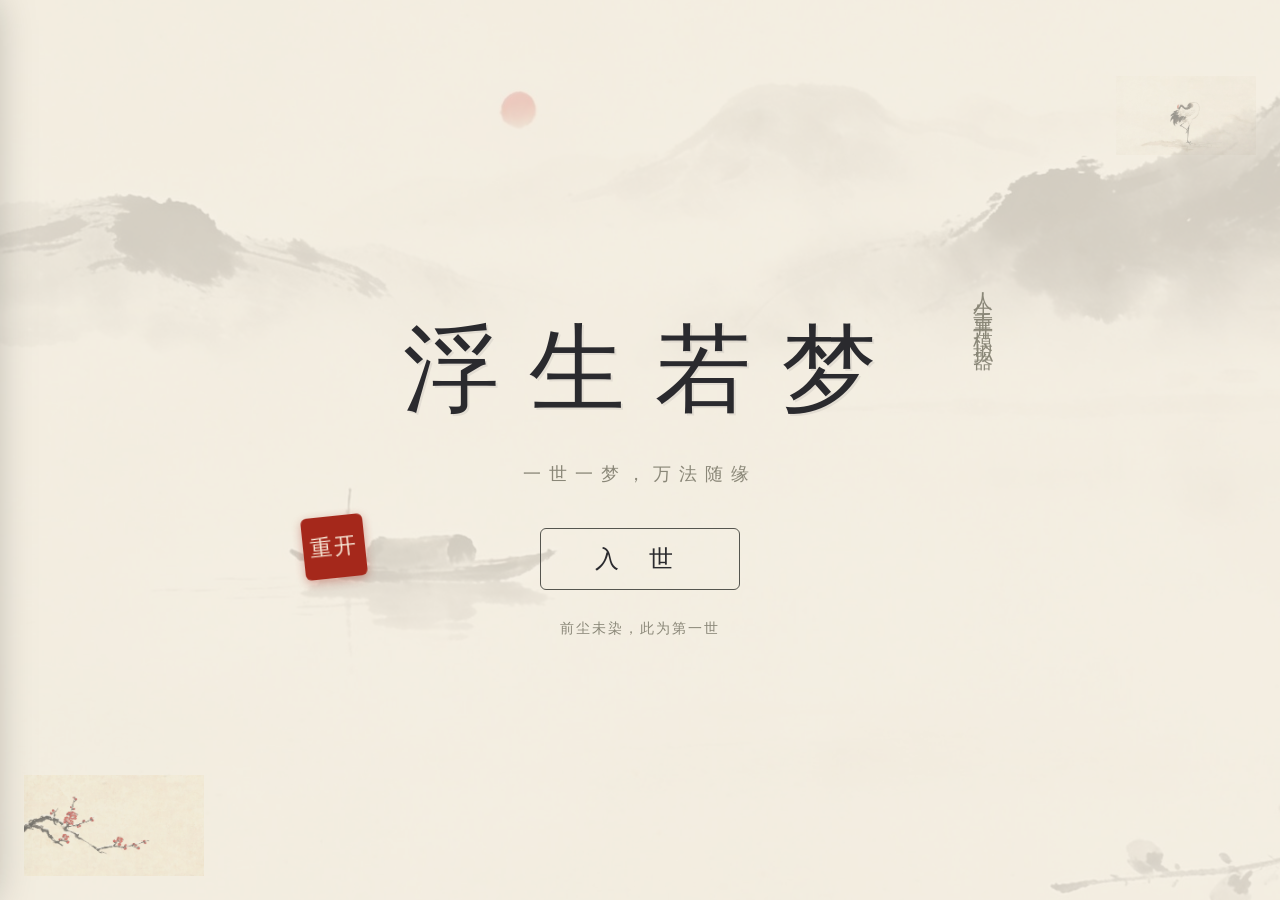
==== index.html @ a85847ab "NPC专属剧情链21条：结识后 deepening 事件 + 伴侣专属" ====
<!DOCTYPE html>
<html lang="zh-CN">
<head>
<meta charset="UTF-8">
<meta name="viewport" content="width=device-width, initial-scale=1.0">
<title>人生重开模拟器 · 浮生若梦</title>
<link rel="stylesheet" href="css/style.css">
</head>
<body>
<!-- 宣纸底纹与远山 -->
<div id="bg-paper"></div>
<div id="bg-mountains">
  <svg viewBox="0 0 1440 320" preserveAspectRatio="none">
    <path d="M0,220 Q180,120 360,200 T720,180 T1080,220 T1440,160 L1440,320 L0,320 Z" fill="rgba(60,72,84,0.10)"/>
    <path d="M0,260 Q240,180 480,240 T960,230 T1440,250 L1440,320 L0,320 Z" fill="rgba(60,72,84,0.07)"/>
  </svg>
</div>

<!-- 顶栏 -->
<header id="topbar" class="hidden">
  <div class="tb-title">浮生若梦</div>
  <div class="tb-actions">
    <button id="btn-menu" class="menu-btn">☰</button>
    <div id="top-menu" class="hidden">
      <button id="btn-profile" class="menu-item">无名氏</button>
      <button id="btn-gallery" class="menu-item">图鉴</button>
      <button id="btn-legacy" class="menu-item">轮回殿</button>
      <button id="btn-mute" class="menu-item">音效 ♪</button>
    </div>
  </div>
</header>

<main id="app">

  <!-- 开场 -->
  <section id="screen-title" class="screen active">
    <div class="ink-drop"></div>
    <div class="title-wrap">
      <div class="title-vertical">人生重开模拟器</div>
      <h1 class="title-main">浮生若梦</h1>
      <div class="title-seal">重开</div>
      <p class="title-sub">一世一梦，万法随缘</p>
      <button id="btn-start" class="ink-btn large">入 世</button>
      <button id="btn-resume" class="ink-btn hidden" style="margin-top:14px">续前缘</button>
      <div id="title-stats" class="title-stats"></div>
    </div>
  </section>

  <!-- 身份选择 -->
  <section id="screen-hero" class="screen">
    <h2 class="screen-title">命格之选</h2>
    <p class="screen-sub">凡胎自定，或借名人之魂入世</p>
    <div id="hero-grid" class="hero-grid"></div>
  </section>

  <!-- 世界选择 -->
  <section id="screen-world" class="screen">
    <h2 class="screen-title">择世而栖</h2>
    <p class="screen-sub">六方天地，各有其法。此世从何处开篇，由你定夺</p>
    <div id="world-grid" class="world-grid"></div>
  </section>

  <!-- 天赋抽卡 -->
  <section id="screen-draw" class="screen">
    <h2 class="screen-title">天命抽签</h2>
    <p class="screen-sub">十签之中，择 <span id="draw-slots">3</span> 签入世</p>
    <div id="draw-grid" class="draw-grid"></div>
    <div class="draw-actions">
      <button id="btn-redraw" class="ink-btn">换一批（剩 <span id="redraw-count">1</span> 次）</button>
      <button id="btn-draw-ok" class="ink-btn primary" disabled>择签已定</button>
    </div>
  </section>

  <!-- 属性分配 -->
  <section id="screen-alloc" class="screen">
    <h2 class="screen-title">禀赋天定</h2>
    <p class="screen-sub">可分配点数：<b id="alloc-points">20</b>（颜值 / 智力 / 体质 / 家境 / 快乐，0-10）</p>
    <div class="alloc-wrap">
      <div id="alloc-panel" class="alloc-panel"></div>
      <div class="alloc-side">
        <canvas id="alloc-radar" width="260" height="260"></canvas>
        <div id="alloc-talents" class="alloc-talents"></div>
        <div class="alloc-identity">
          <input id="alloc-name" class="hidden" maxlength="8" placeholder="自署其名（留空随缘）">
          <div id="alloc-gender" class="alloc-gender hidden">
            <button class="ink-btn small" data-g="M">乾 · 男</button>
            <button class="ink-btn small" data-g="F">坤 · 女</button>
          </div>
        </div>
        <button id="btn-random-alloc" class="ink-btn small">听天由命</button>
        <button id="btn-alloc-ok" class="ink-btn primary">呱呱坠地</button>
      </div>
    </div>
  </section>

  <!-- 人生 -->
  <section id="screen-life" class="screen">
    <div id="life-hud">
      <button id="btn-drawer" class="ink-btn small">☰ 命格</button>
      <span class="hud-item hud-name" id="hud-name"></span>
      <span class="hud-item"><b id="hud-age">0</b> 岁</span>
      <span class="hud-item" data-help="ap">行动点 <b id="hud-ap">0</b></span>
      <span class="hud-item" data-help="coin"><span id="hud-coin-name">铜钱</span> <b id="hud-coin">0</b></span>
      <span class="hud-item hud-wound hidden" id="hud-wound"></span>
    </div>
    <div id="life-main">
      <div id="life-banner"><img id="life-banner-img" alt=""><div id="life-banner-text"></div></div>
      <div id="life-timeline"></div>
      <div id="choice-box" class="hidden">
        <div id="choice-text"></div>
        <div id="choice-options"></div>
      </div>
      <div class="life-controls">
        <button id="btn-map" class="ink-btn primary btn-action">⚔ 行动</button>
        <button id="btn-inv" class="ink-btn">行囊</button>
        <button id="btn-social" class="ink-btn">人际</button>
        <button id="btn-next" class="ink-btn primary">继续</button>
        <button id="btn-auto" class="ink-btn">自动 ▸</button>
        <select id="auto-speed" class="ink-select">
          <option value="1600">慢</option>
          <option value="800" selected>中</option>
          <option value="300">快</option>
        </select>
      </div>
    </div>
  </section>

  <!-- 命格抽屉（侧栏全部内容移入） -->
  <div id="drawer-mask" class="hidden"></div>
  <aside id="side-drawer">
    <div class="drawer-head">
      <span>命格</span>
      <button class="drawer-close" id="btn-drawer-close">✕</button>
    </div>
    <div class="drawer-body">
      <div id="life-name" class="life-name"></div>
      <div id="life-career" class="life-career hidden"></div>
      <div id="life-scene" class="hidden"><img id="life-scene-img" alt=""></div>
      <div class="drawer-age"><b id="life-age-big">0</b><span>岁</span></div>
      <canvas id="life-radar" width="200" height="200"></canvas>
      <div id="life-attrs" class="life-attrs"></div>
      <div class="drawer-sec">天赋</div>
      <div id="life-talents" class="life-talents"></div>
      <div id="life-route" class="life-route"></div>
      <div class="drawer-sec">行囊概况</div>
      <div class="life-v2">
        <div class="life-row2" data-help="ap"><span>行动点<i class="qmark">?</i></span><b id="life-ap">0</b></div>
        <div class="life-row2" data-help="coin"><span id="life-coin-name">铜钱<i class="qmark">?</i></span><b id="life-coin">0</b></div>
        <div id="life-equips" class="life-equips"></div>
      </div>
      <div class="drawer-sec">主线</div>
      <div id="life-quest" class="life-quest" data-help="quest"></div>
      <div id="life-wound" class="life-wound hidden"></div>
    </div>
  </aside>

  <!-- 总结 -->
  <section id="screen-summary" class="screen">
    <h2 class="screen-title">一生回望</h2>
    <div class="summary-wrap">
      <div class="summary-left">
        <img id="summary-art" class="hidden" alt="">
        <div id="summary-seal" class="summary-seal"></div>
        <div id="summary-grade" class="summary-grade"></div>
        <div id="summary-verdict" class="summary-verdict"></div>
        <div id="summary-ending" class="summary-ending"></div>
        <div id="summary-reward" class="summary-reward"></div>
      </div>
      <div class="summary-right">
        <canvas id="summary-curve" width="520" height="240"></canvas>
        <div id="summary-moments" class="summary-moments"></div>
      </div>
    </div>
    <div class="summary-actions">
      <button id="btn-again" class="ink-btn primary large">再入轮回</button>
      <button id="btn-home" class="ink-btn">归去</button>
    </div>
  </section>

</main>

<!-- 图鉴弹层 -->
<div id="overlay-gallery" class="overlay hidden">
  <div class="overlay-panel">
    <div class="overlay-head">
      <div class="tab-bar">
        <button class="tab active" data-tab="endings">结局图鉴</button>
        <button class="tab" data-tab="achievements">功业碑</button>
      </div>
      <button class="overlay-close" data-close="overlay-gallery">✕</button>
    </div>
    <div id="gallery-body" class="overlay-body"></div>
  </div>
</div>

<!-- 轮回弹层 -->
<div id="overlay-legacy" class="overlay hidden">
  <div class="overlay-panel">
    <div class="overlay-head">
      <div class="overlay-title">轮回殿</div>
      <button class="overlay-close" data-close="overlay-legacy">✕</button>
    </div>
    <div class="overlay-body">
      <p class="legacy-points">轮回点：<b id="legacy-points">0</b></p>
      <div id="legacy-shop"></div>
    </div>
  </div>
</div>

<!-- 地图行动弹层 -->
<div id="overlay-map" class="overlay hidden">
  <div class="overlay-panel">
    <div class="overlay-head">
      <div class="overlay-title"><span id="map-world">人间</span> · 行动</div>
      <button class="overlay-close" data-close="overlay-map">✕</button>
    </div>
    <div class="overlay-body">
      <p class="legacy-points">行动点：<b id="map-ap">0</b>（<span id="map-ap-note"></span>）　盘缠：<b id="map-coin">0</b></p>
      <div id="map-actions"></div>
    </div>
  </div>
</div>

<!-- 战斗弹层 -->
<div id="overlay-battle" class="overlay hidden">
  <div class="overlay-panel battle-panel">
    <div class="overlay-head">
      <div class="overlay-title" id="bt-title">遭遇战</div>
    </div>
    <div class="overlay-body">
      <div class="bt-foe">
        <div id="bt-foe-name" class="bt-foe-name"></div>
        <div id="bt-foe-intro" class="bt-foe-intro"></div>
        <div class="bt-bar"><div id="bt-foe-hp" class="bt-fill foe"></div></div>
      </div>
      <div id="bt-log" class="bt-log"></div>
      <div class="bt-me">
        <div id="bt-stats" class="bt-stats"></div>
        <div class="bt-bar"><div id="bt-me-hp" class="bt-fill me"></div></div>
        <div id="bt-me-shield" class="bt-shield"></div>
      </div>
      <div id="bt-skills" class="bt-skills"></div>
      <div style="text-align:center;margin-top:8px"><button class="ink-btn small" onclick="Combat.concede()">认输撤退</button></div>
    </div>
  </div>
</div>

<!-- 肉鸽爬塔弹层 -->
<div id="overlay-rogue" class="overlay hidden">
  <div class="overlay-panel">
    <div class="overlay-head">
      <div class="overlay-title">幽冥幻境 · <span id="rg-floor">第 1 层</span></div>
    </div>
    <div class="overlay-body">
      <div class="bt-bar" style="margin-bottom:6px"><div id="rg-hp-bar" class="bt-fill me"></div></div>
      <p id="rg-hp" class="bt-stats"></p>
      <div id="rg-relics" class="rg-relics"></div>
      <div id="rg-log" class="bt-log" style="height:120px"></div>
      <div id="rg-nodes" class="rg-nodes"></div>
    </div>
  </div>
</div>

<!-- 背包弹层 -->
<div id="overlay-inv" class="overlay hidden">
  <div class="overlay-panel">
    <div class="overlay-head">
      <div class="overlay-title">行囊</div>
      <button class="overlay-close" data-close="overlay-inv">✕</button>
    </div>
    <div class="overlay-body">
      <div class="inv-head">
        <div class="tab-bar" id="inv-tabs">
          <button class="tab active" data-itab="equip">装备</button>
          <button class="tab" data-itab="bag">行囊</button>
        </div>
        <span class="legacy-points" style="margin:0">盘缠：<b id="inv-coin">0</b></span>
      </div>
      <div id="inv-equip">
        <div class="eq-circle">
          <div class="eq-center"><div id="eq-center-name"></div><small>命格</small></div>
          <div class="eq-slot eq-w" data-slot="weapon"></div>
          <div class="eq-slot eq-a" data-slot="armor"></div>
          <div class="eq-slot eq-h" data-slot="head"></div>
          <div class="eq-slot eq-t" data-slot="trinket"></div>
          <div class="eq-slot eq-c" data-slot="charm"></div>
        </div>
        <div id="eq-detail" class="eq-detail"></div>
      </div>
      <div id="inv-bag" class="hidden"><div id="inv-list"></div></div>
    </div>
  </div>
</div>

<!-- 卡牌战斗弹层（肉鸽） -->
<div id="overlay-cbattle" class="overlay hidden">
  <div class="overlay-panel cbattle-panel">
    <div class="overlay-head">
      <div class="overlay-title" id="cb-title">幻境战斗</div>
    </div>
    <div class="overlay-body cb-body">
      <div class="cb-foebar">
        <div class="cb-foe-line"><b id="cbi-foe-name"></b><span id="cbi-intent"></span></div>
        <div class="bt-bar big"><div id="cbi-foe-hp" class="bt-fill foe"></div></div>
      </div>
      <canvas id="cb-canvas" width="880" height="260"></canvas>
      <div class="cb-meline">
        <div class="bt-bar big"><div id="cbi-me-hp" class="bt-fill me"></div></div>
        <div id="cbi-me-state"></div>
      </div>
      <div id="cb-msg" class="cb-msg"></div>
      <div class="cb-bottom">
        <div class="cb-pile">牌库 <b id="cb-draw-n">0</b></div>
        <div id="cb-hand" class="cb-hand"></div>
        <div class="cb-pile">弃牌 <b id="cb-discard-n">0</b></div>
      </div>
      <div class="cb-controls">
        <div class="cb-energy-orb"><span id="cb-energy">3</span><small>能量</small></div>
        <button id="cb-endturn" class="ink-btn primary" onclick="CardBattle.endTurn()">结束回合</button>
        <button id="cb-concede" class="ink-btn small" onclick="CardBattle.concede()">认输</button>
      </div>
    </div>
  </div>
</div>

<!-- 牌组构筑弹层 -->
<div id="overlay-deck" class="overlay hidden">
  <div class="overlay-panel">
    <div class="overlay-head">
      <div class="overlay-title">牌组构筑</div>
      <button class="overlay-close" data-close="overlay-deck">✕</button>
    </div>
    <div class="overlay-body">
      <p class="legacy-points">底牌 8 张（3打击 3格挡 1电光 1凝神）＋ 自由构筑 <b id="dk-count">0</b>/10</p>
      <div class="dk-sec">—— 当前构筑 · 点击移除 ——</div>
      <div id="dk-deck" class="dk-grid"></div>
      <div class="dk-sec">—— 收藏 · 点击加入构筑 ——</div>
      <div id="dk-coll" class="dk-grid"></div>
    </div>
  </div>
</div>

<!-- 小游戏弹层 -->
<div id="overlay-mini" class="overlay hidden">
  <div class="overlay-panel" style="width:min(460px,94vw)">
    <div class="overlay-head">
      <div class="overlay-title" id="mini-title">小游戏</div>
    </div>
    <div class="overlay-body" id="mini-body" style="text-align:center"></div>
  </div>
</div>

<!-- 「看广告」拼图弹层 -->
<div id="overlay-puzzle" class="overlay hidden">
  <div class="overlay-panel" style="width:min(420px,94vw)">
    <div class="overlay-head">
      <div class="overlay-title">机缘一线 · 拼图续命</div>
    </div>
    <div class="overlay-body" style="text-align:center">
      <p style="color:var(--ink-faint);font-size:13px;margin-bottom:10px">拼合这幅机缘图，便可向天再借一段命。步数：<b id="pz-moves">0</b></p>
      <div id="pz-board" class="pz-board"></div>
      <button class="ink-btn small" style="margin-top:12px" onclick="Puzzle.giveup()">放弃机缘</button>
    </div>
  </div>
</div>

<!-- 复活抉择弹层 -->
<div id="overlay-revive" class="overlay hidden">
  <div class="overlay-panel" style="width:min(440px,94vw)">
    <div class="overlay-body" style="text-align:center;padding:34px 26px">
      <div style="font-size:26px;letter-spacing:8px;margin-bottom:12px">命数将尽</div>
      <p style="color:var(--ink-soft);line-height:1.9;font-size:15px">阴差已在门外候着了。但冥冥中有一线机缘——<br>「看广告」（拼合机缘图），可续命一次。</p>
      <div style="display:flex;gap:14px;justify-content:center;margin-top:20px">
        <button id="btn-ad-revive" class="ink-btn primary">看广告 · 续命</button>
        <button id="btn-accept-death" class="ink-btn">坦然归去</button>
      </div>
    </div>
  </div>
</div>

<!-- 人际弹层 -->
<div id="overlay-social" class="overlay hidden">
  <div class="overlay-panel">
    <div class="overlay-head">
      <div class="overlay-title">人际</div>
      <button class="overlay-close" data-close="overlay-social">✕</button>
    </div>
    <div class="overlay-body"><div id="soc-list"></div></div>
  </div>
</div>

<!-- 轮回者档案弹层 -->
<div id="overlay-profile" class="overlay hidden">
  <div class="overlay-panel">
    <div class="overlay-head">
      <div class="overlay-title">轮回者名录</div>
      <button class="overlay-close" data-close="overlay-profile">✕</button>
    </div>
    <div class="overlay-body">
      <p class="profile-tip">每位轮回者有独立的功业、图鉴与轮回点。把游戏文件夹拷给朋友，他们打开就是自己的新档。</p>
      <div id="profile-list"></div>
      <div class="profile-new">
        <input id="profile-name" maxlength="10" placeholder="新轮回者名号">
        <button id="btn-profile-new" class="ink-btn small primary">开档入世</button>
      </div>
    </div>
  </div>
</div>

<!-- 成就/结局 印章提示 -->
<div id="seal-toast" class="hidden"><div id="seal-toast-inner"></div></div>

<!-- 属性飘字 -->
<div id="float-layer"></div>

<script src="js/data/talents.js"></script>
<script src="js/data/items.js"></script>
<script src="js/data/skills.js"></script>
<script src="js/data/cards.js"></script>
<script src="js/data/relics.js"></script>
<script src="js/data/dungeons.js"></script>
<script src="js/data/rogue_data.js"></script>
<script src="js/data/worlds.js"></script>
<script src="js/data/templates.js"></script>
<script src="js/data/npcs.js"></script>
<script src="js/data/events_social.js"></script>
<script src="js/data/events_reality.js"></script>
<script src="js/data/events_cultivation.js"></script>
<script src="js/data/events_novel.js"></script>
<script src="js/data/events_hidden.js"></script>
<script src="js/data/events_sudden.js"></script>
<script src="js/data/endings.js"></script>
<script src="js/data/achievements.js"></script>
<script src="js/save.js"></script>
<script src="js/audio.js"></script>
<script src="js/assets.js"></script>
<script src="js/engine.js"></script>
<script src="js/combat.js"></script>
<script src="js/cardbattle.js"></script>
<script src="js/rogue.js"></script>
<script src="js/map.js"></script>
<script src="js/puzzle.js"></script>
<script src="js/mg_core.js"></script>
<script src="js/minigame.js"></script>
<script src="js/social.js"></script>
<script src="js/ui.js"></script>
<script src="js/help.js"></script>
<script src="js/game.js"></script>
</body>
</html>
---- css/style.css ----
/* ============================================================
   浮生若梦 · 国风水墨 UI
   ============================================================ */
:root {
  --paper: #f3ede0;
  --paper-deep: #e9e0cd;
  --ink: #2a2a2e;
  --ink-soft: #55554f;
  --ink-faint: #8a8778;
  --cinnabar: #a5281b;
  --cinnabar-bright: #c23a2a;
  --gold: #b8862f;
  --jade: #3d6b5e;
  --shadow: rgba(42, 42, 46, 0.18);
  --font-kai: "STKaiti", "KaiTi", "Kaiti SC", "STSong", "SimSun", serif;
  --font-song: "STSong", "SimSun", "Songti SC", serif;
}

* { margin: 0; padding: 0; box-sizing: border-box; }

html, body {
  height: 100%;
  font-family: var(--font-kai);
  color: var(--ink);
  background: var(--paper);
  overflow: hidden;
  user-select: none;
}

/* ---------- 背景 ---------- */
#bg-paper {
  position: fixed; inset: 0; z-index: -2;
  background:
    radial-gradient(ellipse at 20% 10%, rgba(255,255,255,0.5), transparent 55%),
    radial-gradient(ellipse at 85% 90%, rgba(120,100,60,0.10), transparent 50%),
    var(--paper);
}
#bg-paper::after {
  content: ""; position: absolute; inset: 0; opacity: 0.35; mix-blend-mode: multiply;
  background-image: url("data:image/svg+xml,%3Csvg xmlns='http://www.w3.org/2000/svg' width='300' height='300'%3E%3Cfilter id='n'%3E%3CfeTurbulence type='fractalNoise' baseFrequency='0.9' numOctaves='2'/%3E%3CfeColorMatrix values='0 0 0 0 0.55 0 0 0 0 0.5 0 0 0 0 0.42 0 0 0 0.12 0'/%3E%3C/filter%3E%3Crect width='300' height='300' filter='url(%23n)'/%3E%3C/svg%3E");
}
#bg-mountains {
  position: fixed; left: 0; right: 0; bottom: 0; height: 30vh; z-index: -1; pointer-events: none;
}
#bg-mountains svg { width: 100%; height: 100%; }

.hidden { display: none !important; }

/* ---------- 顶栏 ---------- */
#topbar {
  position: fixed; top: 0; left: 0; right: 0; z-index: 40;
  display: flex; justify-content: space-between; align-items: center;
  padding: 8px 18px;
  background: rgba(243,237,224,0.82);
  backdrop-filter: blur(10px);
  -webkit-backdrop-filter: blur(10px);
  border-bottom: 1px solid rgba(42,42,46,0.1);
  box-shadow: 0 2px 14px rgba(42,42,46,0.06);
}
.tb-title { font-size: 18px; letter-spacing: 8px; color: var(--ink-soft); }
.tb-actions { position: relative; }

/* 汉堡菜单 */
.menu-btn {
  font-family: var(--font-kai); font-size: 19px;
  width: 40px; height: 36px; line-height: 1;
  background: transparent; border: 1.5px solid var(--ink-soft); border-radius: 6px;
  color: var(--ink); cursor: pointer; transition: all .2s;
}
.menu-btn:hover { background: var(--ink); color: var(--paper); }
#top-menu {
  position: absolute; right: 0; top: 46px; z-index: 50;
  min-width: 150px; padding: 6px;
  background: rgba(251,247,236,0.97);
  border: 1px solid rgba(42,42,46,0.18); border-radius: 10px;
  box-shadow: 0 12px 32px rgba(42,42,46,0.22);
  display: flex; flex-direction: column; gap: 2px;
  animation: menuIn .18s ease;
}
@keyframes menuIn { from { opacity: 0; transform: translateY(-8px); } to { opacity: 1; transform: none; } }
.menu-item {
  font-family: var(--font-kai); font-size: 15.5px; letter-spacing: 3px;
  text-align: left; padding: 10px 16px;
  background: none; border: none; border-radius: 6px;
  color: var(--ink); cursor: pointer; transition: all .15s;
}
.menu-item:hover { background: rgba(165,40,27,0.08); color: var(--cinnabar); }

/* ---------- 按钮 ---------- */
.ink-btn {
  font-family: var(--font-kai);
  font-size: 17px;
  letter-spacing: 3px;
  color: var(--ink);
  background: transparent;
  border: 1.5px solid var(--ink-soft);
  border-radius: 3px;
  padding: 9px 26px;
  cursor: pointer;
  position: relative;
  transition: all .25s ease;
}
.ink-btn:hover:not(:disabled) {
  background: var(--ink); color: var(--paper);
  box-shadow: 0 4px 14px var(--shadow);
  transform: translateY(-1px);
}
.ink-btn:disabled { opacity: 0.35; cursor: not-allowed; }
.ink-btn.primary { border-color: var(--cinnabar); color: var(--cinnabar); }
.ink-btn.primary:hover:not(:disabled) { background: var(--cinnabar); color: #fff; }
.ink-btn.large { font-size: 24px; letter-spacing: 12px; padding: 14px 54px; }
.ink-btn.small { font-size: 14px; padding: 5px 14px; letter-spacing: 1px; }
.ink-select {
  font-family: var(--font-kai); font-size: 15px;
  background: transparent; border: 1px solid var(--ink-soft);
  border-radius: 3px; padding: 6px 8px; color: var(--ink); cursor: pointer;
}

/* ---------- 屏幕切换 ---------- */
.screen { display: none; height: 100vh; padding: 70px 40px 40px; overflow: auto; }
.screen.active { display: flex; flex-direction: column; align-items: center; animation: screenIn .6s ease; }
@keyframes screenIn { from { opacity: 0; transform: translateY(14px); } to { opacity: 1; transform: none; } }

.screen-title {
  font-size: 34px; letter-spacing: 14px; font-weight: normal;
  color: var(--ink); margin-bottom: 6px; text-align: center;
}
.screen-title::after {
  content: ""; display: block; width: 120px; height: 2px; margin: 12px auto 0;
  background: linear-gradient(to right, transparent, var(--cinnabar), transparent);
}
.screen-sub { color: var(--ink-faint); font-size: 16px; letter-spacing: 2px; margin-bottom: 24px; }

/* ---------- 开场 ---------- */
#screen-title { justify-content: center; position: relative; }
.ink-drop {
  position: absolute; top: 12%; left: 50%; width: 14px; height: 14px;
  background: var(--ink); border-radius: 50% 50% 50% 0;
  transform: translateX(-50%) rotate(-45deg);
  animation: drop 2.2s ease-in forwards;
  opacity: 0;
}
@keyframes drop {
  0% { opacity: 0; top: 6%; }
  15% { opacity: 1; }
  60% { top: 34%; transform: translateX(-50%) rotate(-45deg) scale(1); }
  100% { top: 36%; transform: translateX(-50%) rotate(-45deg) scale(30); opacity: 0; }
}
.title-wrap { text-align: center; position: relative; animation: titleIn 1.6s ease .8s both; }
@keyframes titleIn { from { opacity: 0; letter-spacing: 40px; filter: blur(6px); } to { opacity: 1; letter-spacing: normal; filter: none; } }
.title-main {
  font-size: 96px; font-weight: normal; letter-spacing: 30px; text-indent: 30px;
  color: var(--ink); text-shadow: 2px 2px 0 rgba(42,42,46,0.08);
}
.title-vertical {
  position: absolute; right: -90px; top: -30px;
  writing-mode: vertical-rl; font-size: 20px; letter-spacing: 10px; color: var(--ink-faint);
}
.title-seal {
  position: absolute; left: -70px; bottom: 60px;
  width: 62px; height: 62px; border-radius: 6px;
  background: var(--cinnabar); color: #f8e9d8;
  display: flex; align-items: center; justify-content: center;
  font-size: 22px; letter-spacing: 2px; line-height: 1.1; text-align: center;
  transform: rotate(-6deg);
  box-shadow: 0 3px 10px rgba(165,40,27,0.4);
  animation: sealStamp .5s cubic-bezier(.2,2.4,.4,1) 2.2s both;
}
@keyframes sealStamp { from { transform: rotate(-6deg) scale(3); opacity: 0; } to { transform: rotate(-6deg) scale(1); opacity: 1; } }
.title-sub { color: var(--ink-faint); font-size: 18px; letter-spacing: 8px; margin: 26px 0 42px; }
.title-stats { margin-top: 30px; color: var(--ink-faint); font-size: 14px; letter-spacing: 2px; }

/* ---------- 抽卡 ---------- */
.draw-grid {
  display: grid; grid-template-columns: repeat(5, 150px); gap: 18px;
  justify-content: center; margin-bottom: 26px;
}
.tcard {
  width: 150px; height: 210px; perspective: 800px; cursor: pointer; position: relative;
}
.tcard-inner {
  width: 100%; height: 100%; position: relative;
  transform-style: preserve-3d; transition: transform .6s cubic-bezier(.3,1.4,.5,1);
}
.tcard.flipped .tcard-inner { transform: rotateY(180deg); }
.tcard-face {
  position: absolute; inset: 0; backface-visibility: hidden;
  border-radius: 6px; display: flex; flex-direction: column;
  align-items: center; justify-content: center; padding: 12px; text-align: center;
}
.tcard-back {
  background: linear-gradient(135deg, #33333a, #1f1f24);
  border: 1px solid #4a4a52;
}
.tcard-back::after { content: "命"; font-size: 54px; color: rgba(243,237,224,0.25); }
.tcard-front {
  transform: rotateY(180deg);
  background: linear-gradient(160deg, #fbf7ec, var(--paper-deep));
  border: 1.5px solid var(--ink-faint);
  box-shadow: 0 4px 12px var(--shadow);
}
.tcard-front .tname { font-size: 19px; letter-spacing: 2px; margin-bottom: 8px; }
.tcard-front .tdesc { font-size: 12.5px; color: var(--ink-soft); line-height: 1.55; }
.tcard-front .trarity { font-size: 11px; letter-spacing: 3px; margin-top: 10px; }
.tcard-front .teff {
  font-size: 11px; line-height: 1.6; margin-top: 6px;
  border-top: 1px dashed rgba(42,42,46,0.18); padding-top: 5px;
}
.tcard-front .teff .up { color: var(--jade); }
.tcard-front .teff .down { color: var(--cinnabar); }
.tcard-front .teff .tag-fate { color: var(--gold); }
.tcard.r0 .tcard-front { border-color: #9a978a; } .tcard.r0 .trarity { color: #9a978a; }
.tcard.r1 .tcard-front { border-color: var(--jade); box-shadow: 0 0 14px rgba(61,107,94,0.35); } .tcard.r1 .trarity { color: var(--jade); }
.tcard.r2 .tcard-front { border-color: #6b4d8f; box-shadow: 0 0 16px rgba(107,77,143,0.4); } .tcard.r2 .trarity { color: #6b4d8f; }
.tcard.r3 .tcard-front { border-color: var(--gold); box-shadow: 0 0 22px rgba(184,134,47,0.55); } .tcard.r3 .trarity { color: var(--gold); }
.tcard.r3 .tcard-front::before {
  content: ""; position: absolute; inset: -6px; border-radius: 10px; z-index: -1;
  background: conic-gradient(from 0deg, transparent, rgba(184,134,47,0.5), transparent 30%);
  animation: legendSpin 3s linear infinite;
}
@keyframes legendSpin { to { transform: rotate(360deg); } }
.tcard.selected::after {
  content: "已择"; position: absolute; top: -10px; right: -10px; z-index: 2;
  background: var(--cinnabar); color: #f8e9d8; font-size: 13px;
  padding: 4px 7px; border-radius: 4px; transform: rotate(8deg);
  box-shadow: 0 2px 6px rgba(165,40,27,0.5);
}
.tcard.dim { opacity: 0.45; pointer-events: none; }
.draw-actions { display: flex; gap: 16px; }

/* ---------- 属性分配 ---------- */
.alloc-wrap { display: flex; gap: 46px; align-items: flex-start; flex-wrap: wrap; justify-content: center; }
.alloc-panel { display: flex; flex-direction: column; gap: 14px; width: 380px; }
.alloc-row { display: flex; align-items: center; gap: 12px; }
.alloc-name { width: 64px; font-size: 20px; letter-spacing: 4px; }
.alloc-bar { flex: 1; height: 10px; background: rgba(42,42,46,0.08); border-radius: 5px; overflow: hidden; }
.alloc-fill { height: 100%; background: linear-gradient(to right, var(--ink-soft), var(--ink)); border-radius: 5px; transition: width .2s; }
.alloc-val { width: 30px; text-align: center; font-size: 19px; }
.alloc-pm {
  width: 30px; height: 30px; font-size: 18px; font-family: var(--font-kai);
  background: transparent; border: 1px solid var(--ink-soft); border-radius: 3px;
  cursor: pointer; color: var(--ink);
}
.alloc-pm:hover:not(:disabled) { background: var(--ink); color: var(--paper); }
.alloc-pm:disabled { opacity: 0.25; cursor: not-allowed; }
.alloc-side { display: flex; flex-direction: column; align-items: center; gap: 14px; }
.alloc-talents { display: flex; gap: 8px; flex-wrap: wrap; justify-content: center; max-width: 300px; }

.chip {
  font-size: 13px; padding: 4px 12px; border-radius: 20px;
  border: 1px solid var(--ink-faint); color: var(--ink-soft);
  background: rgba(255,255,255,0.4); letter-spacing: 1px;
}
.chip.r1 { border-color: var(--jade); color: var(--jade); }
.chip.r2 { border-color: #6b4d8f; color: #6b4d8f; }
.chip.r3 { border-color: var(--gold); color: var(--gold); }

/* ---------- 人生界面 ---------- */
#screen-life { flex-direction: row !important; align-items: stretch !important; gap: 26px; padding-top: 60px; overflow: hidden; height: 100vh; }
#life-side {
  width: 240px; flex-shrink: 0; display: flex; flex-direction: column; align-items: center;
  gap: 8px; padding: 18px 10px;
  background: rgba(255,255,255,0.35); border: 1px solid rgba(42,42,46,0.12);
  border-radius: 8px; overflow: auto;
}
#life-age-big { font-size: 56px; line-height: 1; color: var(--ink); }
.life-age-label { font-size: 14px; color: var(--ink-faint); letter-spacing: 4px; margin-top: -4px; }
.life-attrs { width: 100%; display: flex; flex-direction: column; gap: 4px; font-size: 15px; }
.life-attr-row { display: flex; justify-content: space-between; padding: 2px 6px; }
.life-attr-row .delta-up { color: var(--jade); }
.life-attr-row .delta-down { color: var(--cinnabar); }
.life-talents { display: flex; flex-wrap: wrap; gap: 5px; justify-content: center; }
.life-route {
  margin-top: 6px; font-size: 14px; letter-spacing: 3px; color: var(--cinnabar);
  border: 1px dashed var(--cinnabar); border-radius: 4px; padding: 4px 14px;
}
.life-route:empty { display: none; }

#life-main { flex: 1; display: flex; flex-direction: column; min-width: 0; min-height: 0; }
#life-timeline {
  flex: 1; overflow-y: auto; padding: 10px 14px 20px; min-height: 0;
  display: flex; flex-direction: column; gap: 10px;
  scroll-behavior: smooth;
}
#life-timeline::-webkit-scrollbar { width: 8px; }
#life-timeline::-webkit-scrollbar-thumb { background: rgba(42,42,46,0.2); border-radius: 4px; }

.age-marker {
  text-align: center; color: var(--ink-faint); font-size: 15px; letter-spacing: 6px;
  position: relative; margin: 8px 0 2px;
}
.age-marker::before, .age-marker::after {
  content: ""; position: absolute; top: 50%; width: 30%; height: 1px; background: rgba(42,42,46,0.15);
}
.age-marker::before { left: 4%; } .age-marker::after { right: 4%; }

.event-card {
  background: rgba(255,255,255,0.55);
  border-left: 3px solid var(--ink-soft);
  border-radius: 0 6px 6px 0;
  padding: 12px 18px; font-size: 16.5px; line-height: 1.75;
  box-shadow: 0 2px 8px var(--shadow);
  animation: inkIn .55s ease both;
  max-width: 760px;
}
@keyframes inkIn {
  from { opacity: 0; transform: translateX(-12px); filter: blur(3px); }
  to { opacity: 1; transform: none; filter: none; }
}
.event-card.good { border-left-color: var(--jade); }
.event-card.bad { border-left-color: var(--cinnabar); }
.event-card.fate { border-left-color: var(--gold); background: rgba(255,250,235,0.7); }
.event-card .ev-delta { font-size: 13.5px; color: var(--ink-faint); margin-top: 4px; }
.event-card .ev-delta .up { color: var(--jade); } .event-card .ev-delta .down { color: var(--cinnabar); }

/* 选项框 */
#choice-box {
  margin: 0; padding: 18px 22px; max-width: 760px; width: 100%;
  flex-shrink: 0;
  background: rgba(255,250,238,0.95);
  border: 1.5px solid var(--gold); border-radius: 8px;
  box-shadow: 0 6px 20px var(--shadow);
  animation: inkIn .4s ease both;
}
#choice-text { font-size: 17px; line-height: 1.8; margin-bottom: 14px; }
#choice-options { display: flex; flex-direction: column; gap: 8px; }
.choice-opt {
  font-family: var(--font-kai); font-size: 16px; text-align: left;
  background: transparent; border: 1px solid var(--ink-soft); border-radius: 4px;
  padding: 9px 16px; cursor: pointer; color: var(--ink); letter-spacing: 1px;
  transition: all .2s;
}
.choice-opt:hover { border-color: var(--cinnabar); color: var(--cinnabar); background: rgba(165,40,27,0.05); }
.choice-opt:disabled { opacity: 0.35; cursor: not-allowed; }

.life-controls {
  display: flex; gap: 12px; align-items: center; justify-content: center;
  padding: 12px 0 4px;
}

/* ---------- 总结 ---------- */
.summary-wrap { display: flex; gap: 40px; flex-wrap: wrap; justify-content: center; max-width: 1000px; }
.summary-left { width: 340px; text-align: center; }
.summary-seal {
  width: 110px; height: 110px; margin: 0 auto 16px;
  background: var(--cinnabar); color: #f8e9d8; border-radius: 8px;
  display: flex; align-items: center; justify-content: center;
  font-size: 44px; letter-spacing: 2px; transform: rotate(-5deg);
  box-shadow: 0 6px 18px rgba(165,40,27,0.45);
  animation: sealStamp .5s cubic-bezier(.2,2.4,.4,1) both;
}
.summary-grade { font-size: 26px; letter-spacing: 8px; color: var(--ink); margin-bottom: 10px; }
.summary-verdict { font-size: 17px; color: var(--ink-soft); line-height: 1.9; margin-bottom: 14px; }
.summary-ending {
  font-size: 20px; color: var(--cinnabar); letter-spacing: 3px;
  border-top: 1px solid rgba(42,42,46,0.15); border-bottom: 1px solid rgba(42,42,46,0.15);
  padding: 10px 0; margin-bottom: 10px;
}
.summary-reward { font-size: 15px; color: var(--gold); letter-spacing: 2px; }
.summary-right { flex: 1; min-width: 420px; max-width: 560px; }
#summary-curve { width: 100%; background: rgba(255,255,255,0.4); border: 1px solid rgba(42,42,46,0.12); border-radius: 8px; }
.summary-moments { margin-top: 14px; font-size: 14.5px; color: var(--ink-soft); line-height: 1.9; max-height: 180px; overflow-y: auto; padding-right: 6px; }
.summary-moments .moment { padding: 2px 0; border-bottom: 1px dashed rgba(42,42,46,0.1); }
.summary-moments .moment b { color: var(--cinnabar); font-weight: normal; margin-right: 8px; }
.summary-actions { display: flex; gap: 18px; margin-top: 26px; }

/* ---------- 弹层 ---------- */
.overlay {
  position: fixed; inset: 0; z-index: 60;
  background: rgba(42,42,46,0.45);
  display: flex; align-items: center; justify-content: center;
  animation: fadeIn .25s ease;
}
@keyframes fadeIn { from { opacity: 0; } to { opacity: 1; } }
.overlay-panel {
  width: min(860px, 92vw); max-height: 84vh;
  background: var(--paper); border-radius: 10px;
  border: 1px solid rgba(42,42,46,0.2);
  box-shadow: 0 20px 60px rgba(0,0,0,0.35);
  display: flex; flex-direction: column; overflow: hidden;
}
.overlay-head {
  display: flex; justify-content: space-between; align-items: center;
  padding: 14px 20px; border-bottom: 1px solid rgba(42,42,46,0.12);
}
.overlay-title { font-size: 22px; letter-spacing: 6px; }
.overlay-close {
  background: none; border: none; font-size: 20px; cursor: pointer; color: var(--ink-faint);
}
.overlay-close:hover { color: var(--cinnabar); }
.overlay-body { padding: 18px 22px; overflow-y: auto; }
.tab-bar { display: flex; gap: 10px; }
.tab {
  font-family: var(--font-kai); font-size: 16px; letter-spacing: 2px;
  background: none; border: none; border-bottom: 2px solid transparent;
  padding: 4px 10px; cursor: pointer; color: var(--ink-faint);
}
.tab.active { color: var(--cinnabar); border-bottom-color: var(--cinnabar); }

.gallery-grid { display: grid; grid-template-columns: repeat(auto-fill, minmax(180px, 1fr)); gap: 12px; }
.gallery-item {
  border: 1px solid rgba(42,42,46,0.15); border-radius: 6px; padding: 12px 14px;
  background: rgba(255,255,255,0.4); font-size: 14px; line-height: 1.6;
}
.gallery-item .g-name { font-size: 17px; letter-spacing: 2px; margin-bottom: 4px; }
.gallery-item .g-desc { color: var(--ink-soft); font-size: 13px; }
.gallery-item.locked { opacity: 0.45; filter: grayscale(0.8); }
.gallery-item.locked .g-name { color: var(--ink-faint); }
.gallery-item.new-unlock { border-color: var(--gold); box-shadow: 0 0 12px rgba(184,134,47,0.35); }

/* 轮回殿 */
.legacy-points { font-size: 18px; letter-spacing: 2px; margin-bottom: 14px; }
.legacy-points b { color: var(--gold); font-size: 22px; }
.legacy-item {
  display: flex; justify-content: space-between; align-items: center;
  border: 1px solid rgba(42,42,46,0.15); border-radius: 6px;
  padding: 12px 16px; margin-bottom: 10px; background: rgba(255,255,255,0.4);
}
.legacy-item .l-name { font-size: 17px; letter-spacing: 2px; }
.legacy-item .l-desc { font-size: 13px; color: var(--ink-soft); margin-top: 3px; }
.legacy-item .l-cost { color: var(--gold); }

/* ---------- 印章提示 ---------- */
#seal-toast {
  position: fixed; top: 18%; left: 50%; transform: translateX(-50%);
  z-index: 80; pointer-events: none;
}
#seal-toast-inner {
  background: var(--cinnabar); color: #f8e9d8;
  padding: 16px 30px; border-radius: 8px;
  font-size: 20px; letter-spacing: 4px; text-align: center; line-height: 1.6;
  box-shadow: 0 10px 30px rgba(165,40,27,0.5);
  transform: rotate(-3deg);
  animation: sealStamp .45s cubic-bezier(.2,2.4,.4,1) both;
}
#seal-toast-inner small { display: block; font-size: 13px; letter-spacing: 2px; opacity: 0.85; }

/* ---------- 飘字 ---------- */
#float-layer { position: fixed; inset: 0; pointer-events: none; z-index: 70; }
.float-text {
  position: absolute; font-size: 18px; letter-spacing: 2px;
  animation: floatUp 1.6s ease-out forwards;
}
.float-text.up { color: var(--jade); }
.float-text.down { color: var(--cinnabar); }
@keyframes floatUp {
  from { opacity: 0; transform: translateY(10px); }
  20% { opacity: 1; }
  to { opacity: 0; transform: translateY(-46px); }
}

/* ---------- 档案弹层 ---------- */
.profile-tip { color: var(--ink-faint); font-size: 14px; margin-bottom: 14px; line-height: 1.7; }
.profile-new { display: flex; gap: 10px; margin-top: 14px; }
#profile-name {
  flex: 1; font-family: var(--font-kai); font-size: 16px; letter-spacing: 2px;
  background: rgba(255,255,255,0.5); border: 1px solid var(--ink-faint);
  border-radius: 4px; padding: 8px 14px; color: var(--ink); outline: none;
}
#profile-name:focus { border-color: var(--cinnabar); }
#profile-list .legacy-item .ink-btn { margin-left: 6px; }

/* ---------- 突发事件 ---------- */
.event-card.sudden {
  border-left: 3px solid var(--cinnabar);
  background: rgba(165, 40, 27, 0.06);
  position: relative;
  animation: inkIn .55s ease both, suddenPulse 1.2s ease;
}
@keyframes suddenPulse {
  0% { box-shadow: 0 0 0 rgba(165,40,27,0); }
  30% { box-shadow: 0 0 22px rgba(165,40,27,0.45); }
  100% { box-shadow: 0 2px 8px var(--shadow); }
}
.sudden-tag {
  display: inline-block;
  background: var(--cinnabar); color: #f8e9d8;
  font-size: 12px; letter-spacing: 2px;
  padding: 1px 8px; border-radius: 3px;
  margin-right: 10px; transform: rotate(-3deg);
  vertical-align: 2px;
}

/* ---------- 身份自定义 ---------- */
.alloc-identity { display: flex; flex-direction: column; gap: 10px; align-items: center; }
#alloc-name {
  font-family: var(--font-kai); font-size: 16px; letter-spacing: 2px;
  background: rgba(255,255,255,0.5); border: 1px solid var(--ink-faint);
  border-radius: 4px; padding: 8px 14px; text-align: center; color: var(--ink);
  outline: none; width: 220px;
}
#alloc-name:focus { border-color: var(--cinnabar); }
.alloc-gender { display: flex; gap: 10px; }
.alloc-gender .ink-btn.selected { background: var(--ink); color: var(--paper); }

/* ---------- 插画接入 ---------- */
.screen { position: relative; }
.screen-bg {
  position: absolute; inset: 0; z-index: 0; pointer-events: none;
  background-size: cover; background-position: center;
  opacity: 0; transition: opacity 1.2s ease;
}
.screen-bg.on { opacity: 0.16; }
.screen > *:not(.screen-bg) { position: relative; z-index: 1; }

.screen .corner-art {
  position: absolute; z-index: 1; pointer-events: none;
  width: 180px; opacity: 0.55;
  filter: saturate(0.9);
  mix-blend-mode: multiply;   /* 白底融入宣纸 */
}
.screen .corner-art.bl { left: 24px; bottom: 24px; }
.screen .corner-art.tr { right: 24px; top: 76px; width: 140px; opacity: 0.45; }

#life-scene {
  width: 100%; border-radius: 6px; overflow: hidden;
  border: 1px solid rgba(42,42,46,0.18);
  box-shadow: 0 3px 10px var(--shadow);
  margin-bottom: 6px;
}
#life-scene img {
  width: 100%; display: block;
  opacity: 0; transition: opacity .8s ease;
}
#life-scene img.on { opacity: 1; }

#summary-art {
  width: 240px; border-radius: 8px; display: block; margin: 0 auto 14px;
  border: 1px solid rgba(42,42,46,0.2);
  box-shadow: 0 6px 18px var(--shadow);
  animation: inkIn .8s ease both;
}

/* ---------- 响应式 ---------- */
@media (max-width: 900px) {
  .draw-grid { grid-template-columns: repeat(3, 130px); }
  .tcard { width: 130px; height: 185px; }
  #screen-life { flex-direction: column !important; }
  #life-side { width: 100%; flex-direction: row; flex-wrap: wrap; justify-content: center; }
  .title-main { font-size: 60px; letter-spacing: 16px; }
  .summary-right { min-width: 0; }
}

/* ---------- 手机端 ---------- */
@media (max-width: 768px) {
  .screen { padding: 54px 12px 16px; }
  #topbar { padding: 8px 12px; }
  .tb-title { font-size: 16px; letter-spacing: 4px; }
  .ink-btn.small { font-size: 12px; padding: 4px 10px; }

  /* 标题页 */
  .title-main { font-size: 46px; letter-spacing: 12px; text-indent: 12px; }
  .title-vertical { display: none; }
  .title-seal { left: auto; right: -6px; top: -58px; bottom: auto; width: 48px; height: 48px; font-size: 17px; }
  .title-sub { font-size: 15px; letter-spacing: 4px; margin: 18px 0 30px; }
  .ink-btn.large { font-size: 18px; letter-spacing: 6px; padding: 12px 38px; }
  .corner-art { width: 100px; }
  .corner-art.tr { width: 76px; top: 64px; }

  /* 抽卡 */
  .screen-title { font-size: 26px; letter-spacing: 8px; }
  .screen-sub { font-size: 13px; margin-bottom: 16px; }
  .draw-grid { grid-template-columns: repeat(2, minmax(128px, 44vw)); gap: 12px; }
  .tcard { width: 100%; height: 186px; }
  .tcard-front .tname { font-size: 17px; }
  .tcard-front .tdesc { font-size: 11.5px; }

  /* 属性分配 */
  .alloc-wrap { gap: 18px; }
  .alloc-panel { width: 100%; }
  #alloc-radar { width: 200px; height: 200px; }

  /* 人生界面：侧栏变顶栏 */
  #screen-life { padding: 52px 8px 8px; gap: 8px; overflow: hidden; height: 100vh; height: 100dvh; }
  #life-side {
    width: 100%; flex-direction: row; flex-wrap: nowrap; align-items: center;
    gap: 8px; padding: 6px 10px; flex-shrink: 0; overflow: hidden;
  }
  #life-scene { width: 60px; flex-shrink: 0; margin-bottom: 0; }
  #life-age-big { font-size: 32px; }
  .life-age-label { display: none; }
  #life-radar { display: none; }
  .life-attrs {
    flex: 1; flex-direction: row; flex-wrap: wrap; gap: 1px 8px;
    font-size: 12px; align-content: center;
  }
  .life-attr-row { padding: 0; gap: 3px; white-space: nowrap; }
  .life-talents { flex-wrap: nowrap; overflow-x: auto; max-width: 100%; justify-content: flex-start; }
  .life-talents .chip { flex-shrink: 0; font-size: 11px; padding: 2px 8px; }
  .life-route { margin-top: 0; font-size: 12px; padding: 2px 8px; }
  #life-timeline { padding: 6px 4px 14px; }
  .event-card { font-size: 15px; padding: 10px 13px; line-height: 1.7; }
  .age-marker { font-size: 13px; margin: 4px 0 0; }
  #choice-box { padding: 13px 14px; }
  #choice-text { font-size: 15px; margin-bottom: 10px; }
  .choice-opt { font-size: 14.5px; padding: 10px 12px; }
  .life-controls {
    position: sticky; bottom: 0; z-index: 5; gap: 8px;
    flex-wrap: wrap;
    background: linear-gradient(to top, var(--paper) 70%, transparent);
    padding: 12px 0 8px;
  }

  /* 总结 */
  .summary-wrap { gap: 14px; }
  .summary-left { width: 100%; }
  #summary-art { width: 170px; }
  .summary-seal { width: 80px; height: 80px; font-size: 32px; }
  .summary-grade { font-size: 20px; letter-spacing: 4px; }
  #summary-curve { height: auto; }
  .summary-actions { margin-top: 16px; }

  /* 弹层 */
  .overlay-panel { width: 94vw; max-height: 88vh; }
  .gallery-grid { grid-template-columns: repeat(auto-fill, minmax(145px, 1fr)); }
  .overlay-title { font-size: 18px; letter-spacing: 3px; }

  /* 提示 */
  #seal-toast-inner { font-size: 15px; padding: 12px 18px; max-width: 86vw; letter-spacing: 2px; }
  .float-text { font-size: 15px; }
}

/* ---------- v2：身份/世界选择 ---------- */
.hero-grid { display: flex; gap: 18px; flex-wrap: wrap; justify-content: center; max-width: 1100px; }
.hero-card {
  width: 240px; min-height: 220px; padding: 20px 18px; cursor: pointer;
  background: rgba(255,255,255,0.5); border: 1.5px solid var(--ink-faint); border-radius: 8px;
  transition: all .25s; display: flex; flex-direction: column; gap: 8px;
}
.hero-card:hover { transform: translateY(-4px); box-shadow: 0 10px 24px var(--shadow); border-color: var(--ink); }
.hero-card.tpl { border-color: var(--gold); }
.hero-card.tpl:hover { border-color: var(--cinnabar); box-shadow: 0 10px 28px rgba(184,134,47,0.35); }
.hero-name { font-size: 24px; letter-spacing: 4px; }
.hero-title { font-size: 13px; color: var(--gold); letter-spacing: 3px; }
.hero-intro { font-size: 13.5px; color: var(--ink-soft); line-height: 1.8; flex: 1; }
.hero-attr { font-size: 12px; color: var(--ink-faint); }

.world-grid { display: grid; grid-template-columns: repeat(3, minmax(220px, 300px)); gap: 16px; justify-content: center; }
.world-card {
  position: relative; height: 170px; border-radius: 8px; overflow: hidden; cursor: pointer;
  background: var(--paper-deep) center/cover; border: 1.5px solid rgba(42,42,46,0.2);
  transition: all .25s;
}
.world-card:hover { transform: translateY(-4px); box-shadow: 0 12px 28px var(--shadow); border-color: var(--cinnabar); }
.world-mask { position: absolute; inset: 0; background: linear-gradient(to top, rgba(30,28,24,0.82), rgba(30,28,24,0.18) 65%); }
.world-info { position: absolute; left: 14px; right: 14px; bottom: 12px; color: #f3ede0; }
.world-name { font-size: 22px; letter-spacing: 5px; text-shadow: 0 2px 6px rgba(0,0,0,0.5); }
.world-desc { font-size: 12.5px; opacity: 0.9; margin-top: 4px; line-height: 1.5; }

/* ---------- v2：侧栏扩展 ---------- */
.life-v2 { width: 100%; display: flex; flex-direction: column; gap: 6px; margin-top: 6px; }
.life-row2 { display: flex; justify-content: space-between; font-size: 14px; padding: 2px 6px; }
.life-row2 b { color: var(--gold); }
.life-equips { display: flex; flex-wrap: wrap; gap: 4px; justify-content: center; }
.life-equips .chip { font-size: 11.5px; padding: 2px 8px; }
.life-quest {
  font-size: 13px; text-align: center; border-top: 1px dashed rgba(42,42,46,0.2);
  padding-top: 6px; line-height: 1.6;
}
.life-quest b { color: var(--cinnabar); letter-spacing: 1px; display: block; }
.life-quest small { color: var(--ink-faint); }
.life-btns { display: flex; gap: 8px; justify-content: center; margin-top: 4px; }

/* ---------- v2：地图行动 ---------- */
.map-act {
  display: flex; justify-content: space-between; align-items: center; gap: 10px;
  border: 1px solid rgba(42,42,46,0.15); border-radius: 6px;
  padding: 12px 16px; margin-bottom: 10px; background: rgba(255,255,255,0.4);
}
.map-act .l-name { font-size: 17px; letter-spacing: 2px; }
.map-act .l-desc { font-size: 13px; color: var(--ink-soft); margin-top: 3px; }

/* ---------- v2：战斗 ---------- */
.battle-panel { width: min(640px, 94vw); }
.bt-foe { text-align: center; margin-bottom: 10px; }
.bt-foe-name { font-size: 22px; letter-spacing: 4px; }
.bt-foe-intro { font-size: 13px; color: var(--ink-faint); margin: 4px 0 8px; }
.bt-bar {
  height: 20px; background: rgba(42,42,46,0.1); border-radius: 10px; overflow: hidden;
  position: relative;
}
.bt-fill {
  height: 100%; border-radius: 10px; transition: width .35s ease;
  font-size: 11.5px; line-height: 20px; text-align: center; color: #fff;
  white-space: nowrap; min-width: 0;
}
.bt-fill.foe { background: linear-gradient(to right, #7a2018, var(--cinnabar)); }
.bt-fill.me { background: linear-gradient(to right, #2d5248, var(--jade)); }
.bt-log {
  height: 150px; overflow-y: auto; margin: 12px 0; padding: 10px 14px;
  background: rgba(42,42,46,0.05); border-radius: 6px;
  font-size: 14px; line-height: 1.9; text-align: left;
}
.bt-log .good { color: var(--jade); }
.bt-log .bad { color: var(--cinnabar); }
.bt-me { margin-bottom: 10px; }
.bt-stats { font-size: 13px; color: var(--ink-soft); letter-spacing: 1px; margin-bottom: 5px; text-align: center; }
.bt-shield { font-size: 12.5px; color: var(--gold); text-align: center; margin-top: 4px; min-height: 16px; }
.bt-skills { display: flex; gap: 10px; justify-content: center; flex-wrap: wrap; }
.bt-skill {
  font-family: var(--font-kai); font-size: 16px; letter-spacing: 2px;
  background: rgba(255,255,255,0.55); border: 1.5px solid var(--ink-soft); border-radius: 6px;
  padding: 10px 18px; cursor: pointer; color: var(--ink);
  display: flex; flex-direction: column; align-items: center; gap: 2px;
  transition: all .2s;
}
.bt-skill small { font-size: 11px; color: var(--ink-faint); letter-spacing: 0; }
.bt-skill:hover:not(:disabled) { border-color: var(--cinnabar); color: var(--cinnabar); }
.bt-skill:disabled { opacity: 0.4; cursor: not-allowed; }

/* ---------- v2：肉鸽爬塔 ---------- */
.rg-nodes { display: flex; gap: 12px; justify-content: center; margin-top: 12px; flex-wrap: wrap; }
.rg-node {
  font-family: var(--font-kai); font-size: 17px; letter-spacing: 3px;
  width: 130px; height: 74px; border-radius: 8px; cursor: pointer;
  background: rgba(255,255,255,0.5); border: 1.5px solid var(--ink-soft); color: var(--ink);
  transition: all .2s;
}
.rg-node:hover { transform: translateY(-3px); box-shadow: 0 8px 18px var(--shadow); }
.rg-fight { border-color: var(--cinnabar); color: var(--cinnabar); }
.rg-elite { border-color: #6b4d8f; color: #6b4d8f; }
.rg-boss { border-color: #1f1f24; background: #2a2a2e; color: var(--gold); width: 200px; }
.rg-treasure { border-color: var(--gold); color: var(--gold); }
.rg-rest { border-color: var(--jade); color: var(--jade); }
.rg-reward { border-color: var(--gold); }

/* ---------- v2：轻提示 ---------- */
.mini-toast {
  position: fixed; top: 64px; left: 50%; transform: translateX(-50%);
  z-index: 75; pointer-events: none;
  background: rgba(42,42,46,0.88); color: var(--paper);
  font-size: 14px; letter-spacing: 2px; padding: 8px 20px; border-radius: 20px;
  animation: fadeIn .25s ease;
  transition: opacity .5s ease;
}
.mini-toast.out { opacity: 0; }

/* ---------- v2：手机端补充 ---------- */
@media (max-width: 768px) {
  .hero-card { width: 100%; min-height: 0; }
  .world-grid { grid-template-columns: 1fr 1fr; width: 100%; }
  .world-card { height: 130px; }
  .world-name { font-size: 17px; }
  .life-v2 { flex-direction: row; flex-wrap: wrap; align-items: center; justify-content: center; }
  .life-row2 { gap: 6px; }
  .life-quest { border-top: none; padding-top: 0; }
  .life-quest small { display: none; }
  .bt-skill { font-size: 14px; padding: 8px 12px; }
  .rg-node { width: 110px; height: 62px; font-size: 15px; }
  .map-act .l-name { white-space: nowrap; font-size: 15px; }
  .map-act { padding: 10px 12px; }
  .map-act .l-desc { font-size: 12px; }
}

/* ---------- 问号介绍 ---------- */
.qmark {
  display: inline-block; font-style: normal; font-size: 10px;
  width: 14px; height: 14px; line-height: 14px; text-align: center;
  border: 1px solid var(--ink-faint); border-radius: 50%;
  color: var(--ink-faint); margin-left: 3px; vertical-align: 2px;
}
[data-help], [data-talent], [data-item] { cursor: help; }
#help-panel {
  position: fixed; inset: 0; z-index: 90;
  background: rgba(42,42,46,0.35);
  display: none; align-items: center; justify-content: center;
}
#help-panel.on { display: flex; animation: fadeIn .2s ease; }
#help-card {
  width: min(420px, 88vw); padding: 22px 26px;
  background: var(--paper); border: 1.5px solid var(--ink-soft); border-radius: 8px;
  box-shadow: 0 16px 44px rgba(0,0,0,0.3);
}
#help-name {
  font-size: 21px; letter-spacing: 5px; margin-bottom: 10px;
  border-bottom: 1px solid rgba(42,42,46,0.15); padding-bottom: 8px;
}
#help-text { font-size: 14.5px; line-height: 1.9; color: var(--ink-soft); }
#help-text .help-kv { color: var(--jade); font-size: 13.5px; margin-top: 4px; }
#help-close {
  margin-top: 14px; text-align: center; font-size: 13px; letter-spacing: 3px;
  color: var(--ink-faint); cursor: pointer; border-top: 1px dashed rgba(42,42,46,0.15); padding-top: 10px;
}
#help-close:hover { color: var(--cinnabar); }

/* ---------- 行动按钮（底部放大） ---------- */
.btn-action { font-size: 20px; letter-spacing: 4px; padding: 10px 34px; }
@media (max-width: 768px) {
  .btn-action { font-size: 17px; padding: 9px 24px; }
}

/* ---------- 卡牌战斗 ---------- */
.cbattle-panel { width: min(940px, 96vw); }
.cb-body { padding: 12px 16px; }
#cb-canvas {
  width: 100%; border-radius: 8px; display: block;
  border: 1px solid rgba(42,42,46,0.15);
  background: rgba(255,255,255,0.3);
}
.cb-msg {
  text-align: center; font-size: 14.5px; color: var(--ink-soft);
  letter-spacing: 1px; min-height: 24px; margin: 8px 0 4px;
}
.cb-bottom { display: flex; align-items: flex-end; gap: 10px; margin-top: 6px; }
.cb-pile { font-size: 12px; color: var(--ink-faint); text-align: center; padding-bottom: 8px; white-space: nowrap; }
.cb-pile b { color: var(--ink); font-size: 15px; }
.cb-hand { flex: 1; display: flex; gap: 8px; justify-content: center; min-height: 130px; align-items: flex-end; flex-wrap: wrap; }
.cb-card {
  width: 92px; height: 128px; border-radius: 7px; cursor: pointer;
  background: linear-gradient(165deg, #fbf7ec, var(--paper-deep));
  border: 1.5px solid var(--ink-faint);
  padding: 8px 6px 6px; position: relative;
  display: flex; flex-direction: column; align-items: center;
  transition: transform .15s ease, box-shadow .15s ease;
  user-select: none;
}
.cb-card:hover:not(.disabled) { transform: translateY(-14px); box-shadow: 0 10px 20px var(--shadow); }
.cb-card.disabled { opacity: 0.45; cursor: not-allowed; }
.cb-card.r1 { border-color: var(--jade); }
.cb-card.r2 { border-color: #6b4d8f; }
.cb-card.r3 { border-color: var(--gold); box-shadow: 0 0 10px rgba(184,134,47,0.3); }
.cb-cost {
  position: absolute; top: -7px; left: -7px;
  width: 24px; height: 24px; border-radius: 50%;
  background: var(--ink); color: var(--paper);
  font-size: 14px; text-align: center; line-height: 24px;
}
.cb-icon { width: 34px; height: 34px; fill: none; stroke-width: 2; stroke-linecap: round; stroke-linejoin: round; margin-top: 6px; }
.cb-cname { font-size: 14px; letter-spacing: 1px; margin-top: 2px; }
.cb-cdesc { font-size: 10px; color: var(--ink-soft); text-align: center; line-height: 1.4; margin-top: 3px; }
.cb-controls { display: flex; align-items: center; justify-content: center; gap: 18px; margin-top: 10px; }
.cb-energy-orb {
  width: 52px; height: 52px; border-radius: 50%;
  border: 2px solid var(--gold); color: var(--gold);
  display: flex; flex-direction: column; align-items: center; justify-content: center;
  font-size: 20px; line-height: 1;
}
.cb-energy-orb small { font-size: 10px; color: var(--ink-faint); }
.rg-node.rg-card { width: 150px; height: 74px; display: flex; flex-direction: column; gap: 3px; align-items: center; justify-content: center; }
.rg-node.rg-card small { font-size: 11px; color: var(--ink-soft); letter-spacing: 0; }
.rg-node b { font-size: 15px; }

@media (max-width: 768px) {
  #cb-canvas { height: auto; }
  .cb-card { width: 74px; height: 108px; padding: 6px 4px 4px; }
  .cb-icon { width: 26px; height: 26px; }
  .cb-cname { font-size: 12px; }
  .cb-cdesc { font-size: 9px; }
  .cb-hand { min-height: 112px; gap: 6px; }
}

/* ---------- 名字栏 ---------- */
.life-name {
  font-size: 19px; letter-spacing: 3px; color: var(--ink);
  border-bottom: 1px solid rgba(42,42,46,0.15); padding-bottom: 4px;
  margin-bottom: 4px; text-align: center; width: 100%;
}

/* ---------- 环绕装备栏 ---------- */
.inv-head { display: flex; justify-content: space-between; align-items: center; margin-bottom: 12px; }
.eq-circle {
  position: relative; width: 340px; height: 300px; margin: 0 auto;
}
.eq-center {
  position: absolute; left: 50%; top: 50%; transform: translate(-50%, -50%);
  width: 110px; height: 110px; border-radius: 50%;
  background: radial-gradient(circle, #fbf7ec, var(--paper-deep));
  border: 1.5px solid var(--ink-soft);
  display: flex; flex-direction: column; align-items: center; justify-content: center;
}
.eq-center #eq-center-name { font-size: 18px; letter-spacing: 2px; }
.eq-center small { color: var(--ink-faint); font-size: 11px; letter-spacing: 3px; }
.eq-slot {
  position: absolute; width: 96px; min-height: 58px; padding: 6px 4px;
  background: rgba(255,255,255,0.6); border: 1.5px dashed var(--ink-faint); border-radius: 8px;
  display: flex; flex-direction: column; align-items: center; justify-content: center;
  cursor: pointer; text-align: center; transition: all .2s;
}
.eq-slot small { font-size: 10.5px; color: var(--ink-faint); letter-spacing: 2px; }
.eq-slot b { font-size: 13.5px; margin-top: 2px; }
.eq-slot i { font-style: normal; font-size: 11px; color: var(--gold); }
.eq-slot.filled { border-style: solid; border-color: var(--jade); }
.eq-slot.sel { border-color: var(--cinnabar); box-shadow: 0 0 12px rgba(165,40,27,0.3); }
.eq-slot:hover { transform: translateY(-2px); box-shadow: 0 4px 12px var(--shadow); }
.eq-w { left: 0; top: 50%; margin-top: -29px; }
.eq-a { right: 0; top: 50%; margin-top: -29px; }
.eq-h { left: 50%; margin-left: -48px; top: 0; }
.eq-t { left: 12%; bottom: 0; }
.eq-c { right: 12%; bottom: 0; }
.eq-detail {
  max-width: 460px; margin: 14px auto 0; padding: 12px 16px; min-height: 60px;
  background: rgba(255,255,255,0.45); border: 1px solid rgba(42,42,46,0.15);
  border-radius: 8px; font-size: 14px; line-height: 1.8; text-align: center;
}
.eq-actions { margin-top: 8px; display: flex; gap: 8px; justify-content: center; }

/* ---------- 牌组构筑 ---------- */
.dk-sec {
  text-align: center; color: var(--ink-faint); font-size: 13px;
  letter-spacing: 3px; margin: 12px 0 8px;
}
.dk-grid { display: flex; flex-wrap: wrap; gap: 8px; justify-content: center; min-height: 40px; }
.dk-card {
  width: 128px; padding: 8px 10px; border-radius: 6px; cursor: pointer;
  background: linear-gradient(165deg, #fbf7ec, var(--paper-deep));
  border: 1.5px solid var(--ink-faint); transition: all .15s;
  display: flex; flex-direction: column; gap: 3px;
}
.dk-card:hover { transform: translateY(-3px); box-shadow: 0 6px 14px var(--shadow); }
.dk-card b { font-size: 14px; letter-spacing: 1px; }
.dk-card small { font-size: 11px; color: var(--ink-soft); line-height: 1.5; }
.dk-card.r1 { border-color: var(--jade); }
.dk-card.r2 { border-color: #6b4d8f; }
.dk-card.r3 { border-color: var(--gold); }

@media (max-width: 768px) {
  .eq-circle { width: 300px; height: 270px; }
  .eq-slot { width: 84px; }
  .eq-h { margin-left: -42px; }
  .life-name { width: auto; border-bottom: none; margin-bottom: 0; font-size: 15px; }
}

/* ---------- 天赋锁定 ---------- */
.tlock {
  position: absolute; top: 5px; left: 6px; z-index: 3;
  font-size: 12px; color: var(--ink-faint); opacity: 0.35;
  width: 22px; height: 22px; line-height: 22px; text-align: center;
  border: 1px solid transparent; border-radius: 4px; cursor: pointer;
  transition: all .2s;
}
.tcard:hover .tlock { opacity: 0.7; }
.tlock.on {
  opacity: 1; color: #f8e9d8; background: var(--cinnabar);
  border-color: var(--cinnabar); transform: rotate(-6deg);
  box-shadow: 0 2px 6px rgba(165,40,27,0.4);
}

/* ---------- 拼图 ---------- */
.pz-board {
  display: grid; grid-template-columns: repeat(3, 1fr); gap: 4px;
  width: min(330px, 80vw); margin: 0 auto;
  background: rgba(42,42,46,0.15); padding: 4px; border-radius: 6px;
}
.pz-tile {
  aspect-ratio: 1; background-size: 300% 300%;
  border-radius: 3px; cursor: pointer;
  transition: transform .15s, box-shadow .15s;
}
.pz-tile:hover { transform: scale(0.97); }
.pz-tile.sel { box-shadow: 0 0 0 2.5px var(--cinnabar); transform: scale(0.95); }
.pz-board.solved .pz-tile { box-shadow: none; transform: none; cursor: default; }
.pz-board.solved { animation: suddenPulse 1s ease; }

/* ---------- 卡战信息栏（大字版） ---------- */
.bt-bar.big { height: 26px; border-radius: 13px; }
.bt-bar.big .bt-fill { font-size: 13.5px; line-height: 26px; font-weight: bold; }
.cb-foebar { margin-bottom: 8px; }
.cb-foe-line { display: flex; justify-content: space-between; align-items: baseline; margin-bottom: 5px; }
.cb-foe-line b { font-size: 19px; letter-spacing: 3px; }
.cbi-intent { font-size: 14px; letter-spacing: 1px; }
.cbi-intent.atk { color: var(--cinnabar); }
.cbi-intent.block { color: var(--jade); }
.cbi-intent.buff { color: var(--gold); }
.cbi-intent.debuff { color: #6b4d8f; }
.cb-meline { margin-top: 8px; display: flex; align-items: center; gap: 10px; }
.cb-meline .bt-bar { flex: 1; }
#cbi-me-state { font-size: 13px; color: var(--gold); white-space: nowrap; min-width: 60px; }

/* ---------- 行囊分类 ---------- */
.bag-cats { display: flex; gap: 6px; flex-wrap: wrap; margin-bottom: 10px; }
.bag-cats .cat {
  font-size: 12.5px; letter-spacing: 1px; padding: 3px 12px; border-radius: 14px;
  border: 1px solid var(--ink-faint); color: var(--ink-soft); cursor: pointer; background: none;
  font-family: var(--font-kai);
}
.bag-cats .cat.on { background: var(--ink); color: var(--paper); border-color: var(--ink); }

/* ---------- 重伤标记 ---------- */
.life-wound {
  font-size: 13px; letter-spacing: 2px; text-align: center;
  color: var(--cinnabar); border: 1px solid var(--cinnabar); border-radius: 4px;
  padding: 3px 8px; animation: suddenPulse 1.6s ease infinite;
}

/* ---------- 属性见证 / 遗物栏 ---------- */
.ev-witness {
  font-size: 12px; color: var(--gold); letter-spacing: 1px; margin-top: 4px;
  border-top: 1px dashed rgba(184,134,47,0.35); padding-top: 4px;
}
.rg-relics { display: flex; flex-wrap: wrap; gap: 5px; justify-content: center; min-height: 8px; margin-bottom: 4px; }

/* ---------- 小游戏 ---------- */
.mg-q { font-size: 30px; letter-spacing: 4px; margin: 18px 0 10px; }
.mg-progress { font-size: 13px; color: var(--ink-faint); margin-bottom: 14px; }
.mg-opts { display: grid; grid-template-columns: 1fr 1fr; gap: 10px; max-width: 300px; margin: 0 auto; }
.mg-opt { font-size: 18px; }
.mg-bar {
  position: relative; height: 26px; border-radius: 13px; overflow: hidden;
  background: rgba(42,42,46,0.1); margin: 10px 6px 0;
}
.mg-zone {
  position: absolute; left: 42%; width: 16%; top: 0; bottom: 0;
  background: rgba(61,107,94,0.4); border-left: 1.5px solid var(--jade); border-right: 1.5px solid var(--jade);
}
.mg-cursor {
  position: absolute; top: -2px; bottom: -2px; width: 4px; left: 0;
  background: var(--ink); border-radius: 2px;
}

/* ---------- 卡牌类型配色与稀有度特效 ---------- */
.cb-card.atk { border-left: 4px solid var(--cinnabar); }
.cb-card.skill { border-left: 4px solid var(--jade); }
.cb-card.r2 { box-shadow: 0 0 8px rgba(107,77,143,0.25); }
.cb-card.r3 {
  border-color: var(--gold);
  box-shadow: 0 0 14px rgba(184,134,47,0.5);
  animation: legendGlow 2s ease-in-out infinite;
}
@keyframes legendGlow {
  0%, 100% { box-shadow: 0 0 8px rgba(184,134,47,0.3); }
  50% { box-shadow: 0 0 20px rgba(184,134,47,0.65); }
}
.cb-card.r3:hover:not(.disabled) { transform: translateY(-20px) scale(1.06); }

/* ---------- 速算2.0 计时条 ---------- */
.mg-timer {
  height: 8px; border-radius: 4px; background: rgba(42,42,46,0.1);
  overflow: hidden; margin-bottom: 8px;
}
#mg-timer-fill { height: 100%; background: var(--jade); width: 100%; transition: width .1s linear; }

/* ---------- 英雄立绘 / 小图标 ---------- */
.hero-art { width: 100%; height: 110px; object-fit: cover; border-radius: 6px; margin-bottom: 4px; }
.mini-ico { width: 18px; height: 18px; border-radius: 3px; vertical-align: -3px; margin-right: 5px; object-fit: cover; }

/* ---------- UI 精致化补丁 ---------- */
/* 侧栏分区卡片化 */
#life-side {
  background: rgba(255,252,244,0.72);
  backdrop-filter: blur(6px);
  border: 1px solid rgba(42,42,46,0.1);
  border-radius: 12px;
  box-shadow: 0 4px 20px rgba(42,42,46,0.08);
  padding: 16px 14px;
  gap: 10px;
}
.life-name { font-size: 20px; }
.life-attr-row { padding: 3px 8px; border-radius: 4px; }
.life-attr-row:nth-child(odd) { background: rgba(42,42,46,0.035); }
.life-equips .chip, .life-talents .chip {
  background: rgba(255,255,255,0.7);
  box-shadow: 0 1px 3px rgba(42,42,46,0.08);
}
.life-quest {
  background: rgba(165,40,27,0.05);
  border: 1px dashed rgba(165,40,27,0.3);
  border-radius: 8px; padding: 8px 10px; border-top: 1px dashed rgba(165,40,27,0.3);
}
/* 底部操作条卡片化 */
.life-controls {
  background: rgba(255,252,244,0.85);
  backdrop-filter: blur(8px);
  border: 1px solid rgba(42,42,46,0.1);
  border-radius: 12px;
  box-shadow: 0 4px 18px rgba(42,42,46,0.1);
  padding: 10px 16px;
  margin-top: 8px;
}
/* 事件卡片更透气 */
.event-card { padding: 14px 20px; border-radius: 0 10px 10px 0; }
.age-marker { letter-spacing: 8px; }
/* 弹层面板更柔 */
.overlay-panel { border-radius: 14px; box-shadow: 0 24px 70px rgba(0,0,0,0.32); }
/* 按钮圆角统一微调 */
.ink-btn { border-radius: 6px; }
/* 手机端顶栏适配 */
@media (max-width: 768px) {
  #topbar { padding: 6px 12px; }
  .tb-title { font-size: 15px; letter-spacing: 4px; }
  #top-menu { top: 42px; }
}

/* ---------- HUD 条 ---------- */
#life-hud {
  display: flex; align-items: center; gap: 14px; flex-wrap: wrap;
  padding: 8px 16px; margin-bottom: 10px;
  background: rgba(255,252,244,0.85); backdrop-filter: blur(8px);
  border: 1px solid rgba(42,42,46,0.1); border-radius: 10px;
  box-shadow: 0 2px 10px rgba(42,42,46,0.06);
}
.hud-item { font-size: 14.5px; color: var(--ink-soft); letter-spacing: 1px; }
.hud-item b { color: var(--gold); font-size: 16px; }
.hud-name { font-size: 17px; color: var(--ink); letter-spacing: 3px; }
.hud-wound { color: var(--cinnabar); font-weight: bold; }

/* ---------- 命格抽屉 ---------- */
#drawer-mask {
  position: fixed; inset: 0; z-index: 54;
  background: rgba(42,42,46,0.4);
  animation: fadeIn .25s ease;
}
#side-drawer {
  position: fixed; left: 0; top: 0; bottom: 0; z-index: 55;
  width: 300px; max-width: 88vw;
  background: var(--paper);
  border-right: 1px solid rgba(42,42,46,0.2);
  box-shadow: 8px 0 40px rgba(0,0,0,0.25);
  transform: translateX(-105%);
  transition: transform .3s cubic-bezier(.25,1,.35,1);
  display: flex; flex-direction: column;
}
#side-drawer.on { transform: translateX(0); }
.drawer-head {
  display: flex; justify-content: space-between; align-items: center;
  padding: 14px 18px; border-bottom: 1px solid rgba(42,42,46,0.12);
  font-size: 20px; letter-spacing: 8px;
}
.drawer-body { flex: 1; overflow-y: auto; padding: 14px 16px 24px; }
.drawer-body .life-name { width: 100%; text-align: center; }
.drawer-age { text-align: center; margin: 4px 0 8px; }
.drawer-age b { font-size: 42px; }
.drawer-age span { color: var(--ink-faint); margin-left: 4px; }
.drawer-body #life-radar { display: block; margin: 0 auto; }
.drawer-sec {
  text-align: center; font-size: 12.5px; letter-spacing: 4px; color: var(--ink-faint);
  margin: 14px 0 8px; position: relative;
}
.drawer-sec::before, .drawer-sec::after {
  content: ""; position: absolute; top: 50%; width: 26%; height: 1px;
  background: rgba(42,42,46,0.15);
}
.drawer-sec::before { left: 0; } .drawer-sec::after { right: 0; }
#life-scene { width: 100%; border-radius: 8px; overflow: hidden; margin-bottom: 6px; }
#life-scene img { width: 100%; display: block; }

/* 人生主区全宽 */
#screen-life { flex-direction: column !important; padding-top: 60px; }
#life-main { width: 100%; max-width: 980px; margin: 0 auto; }
@media (max-width: 768px) {
  #life-hud { gap: 8px; padding: 6px 10px; font-size: 12.5px; }
  .hud-name { font-size: 14px; }
  #screen-life { padding: 52px 8px 8px; }
}
.drawer-close { background: none; border: none; font-size: 20px; cursor: pointer; color: var(--ink-faint); }
.drawer-close:hover { color: var(--cinnabar); }

/* ---------- 世界主题画风（基础版：主色与纸色随世界切换） ---------- */
body[data-world="novel_wuxia"] { --cinnabar: #4a6b3a; --gold: #8a6d2f; --paper: #eef1e4; --paper-deep: #e3e8d2; }
body[data-world="novel_wuxian"] { --cinnabar: #3a4a7a; --gold: #6a5a9a; --paper: #e9ecf2; --paper-deep: #dadfeb; }
body[data-world="novel_bazong"] { --cinnabar: #7a2a3a; --gold: #b8862f; --paper: #f4ecec; --paper-deep: #e9dcdc; }
body[data-world="novel_moshi"] { --cinnabar: #8a4a2a; --gold: #6a6a5a; --paper: #eeeae2; --paper-deep: #e2dccd; }
body[data-world="xiuxian"] { --cinnabar: #2a6a6a; --gold: #b8862f; --paper: #e8f1ef; --paper-deep: #d7e6e2; }
body[data-world] #bg-mountains { opacity: 0.9; }
[data-relic] { cursor: help; }

/* ============================================================
   世界画风差异化：六世界独立气质
   ============================================================ */

/* 现实都市：现代简洁，干净卡片、细边框 */
body[data-world="life"] .event-card {
  border-left: none; border-radius: 10px;
  border: 1px solid rgba(42,42,46,0.1);
  box-shadow: 0 3px 10px rgba(42,42,46,0.07);
}
body[data-world="life"] .event-card.sudden { border: 1.5px solid var(--cinnabar); }
body[data-world="life"] .event-card.fate { border: 1.5px solid var(--gold); }

/* 武侠江湖：竹青古意，双线边框、竖纹 */
body[data-world="novel_wuxia"] .event-card {
  border: 1px solid rgba(74,107,58,0.4); border-left: 4px double #4a6b3a;
  border-radius: 2px; background: rgba(255,255,250,0.55);
}
body[data-world="novel_wuxia"] .ink-btn { border-radius: 2px; border-width: 2px; }
body[data-world="novel_wuxia"] .age-marker { font-family: var(--font-kai); font-style: normal; }
body[data-world="novel_wuxia"] .choice-opt { border-radius: 2px; border-width: 1.5px; }

/* 无限流：冷蓝科技，圆角小、等距感、蓝光 */
body[data-world="novel_wuxian"] .event-card {
  border: 1px solid rgba(58,74,122,0.35); border-left: 3px solid #3a4a7a;
  border-radius: 4px; background: rgba(245,247,252,0.6);
  box-shadow: 0 0 12px rgba(58,74,122,0.08);
}
body[data-world="novel_wuxian"] .ink-btn { border-radius: 3px; letter-spacing: 2px; }
body[data-world="novel_wuxian"] .age-marker { letter-spacing: 12px; color: #3a4a7a; }
body[data-world="novel_wuxian"] .event-card.sudden { border-left-color: #6a5a9a; }

/* 霸总风云：酒红奢华，金边、柔和阴影 */
body[data-world="novel_bazong"] .event-card {
  border: 1px solid rgba(184,134,47,0.45);
  border-radius: 12px; background: rgba(255,251,243,0.65);
  box-shadow: 0 6px 18px rgba(122,42,58,0.1);
}
body[data-world="novel_bazong"] .ink-btn { border-radius: 20px; }
body[data-world="novel_bazong"] .choice-opt { border-radius: 18px; }
body[data-world="novel_bazong"] .age-marker { color: #7a2a3a; }

/* 末世废土：粗粝做旧，虚线破损边框 */
body[data-world="novel_moshi"] .event-card {
  border: 1px dashed rgba(138,74,42,0.5); border-left: 4px solid #8a4a2a;
  border-radius: 0; background: rgba(248,244,235,0.6);
}
body[data-world="novel_moshi"] .ink-btn { border-radius: 0; border-width: 2px; }
body[data-world="novel_moshi"] .choice-opt { border-radius: 0; }
body[data-world="novel_moshi"] .age-marker { color: #8a4a2a; letter-spacing: 4px; }

/* 修仙界：青绿山水，渐变边、云感 */
body[data-world="xiuxian"] .event-card {
  border: none; border-left: 3px solid;
  border-image: linear-gradient(#2a6a6a, #b8862f) 1;
  border-radius: 0 14px 14px 0;
  background: linear-gradient(to right, rgba(42,106,106,0.06), rgba(255,255,255,0.5));
}
body[data-world="xiuxian"] .ink-btn { border-radius: 14px; }
body[data-world="xiuxian"] .age-marker { color: #2a6a6a; letter-spacing: 10px; }
body[data-world="xiuxian"] .event-card.sudden { border-left-color: var(--cinnabar); }

/* ============================================================
   UI 深度打磨：质感与细节
   ============================================================ */
/* 事件卡片入场错落 +  hover 微浮 */
.event-card { transition: transform .2s ease, box-shadow .2s ease; }
.event-card:hover { transform: translateX(3px); box-shadow: 0 4px 14px rgba(42,42,46,0.14); }
/* 印章提示下移，不再遮挡内容 */
#seal-toast { top: 24%; }
/* 天赋卡 hover 微倾 */
.tcard { transition: transform .2s ease; }
.tcard:hover { transform: translateY(-4px) rotate(-0.6deg); }
.tcard.selected:hover { transform: translateY(-4px) rotate(0.6deg); }
/* 世界卡选中态之外的呼吸 */
.world-card { transition: transform .25s ease, box-shadow .25s ease, filter .25s ease; }
.world-card:hover { filter: saturate(1.15); }
/* 选项按钮聚焦/悬停层次 */
.choice-opt { transition: all .18s ease; position: relative; }
.choice-opt:hover:not(:disabled) { padding-left: 24px; border-left-width: 3px; }
.choice-opt:disabled { filter: grayscale(0.6); }
/* 滚动条统一 */
::-webkit-scrollbar { width: 8px; height: 8px; }
::-webkit-scrollbar-thumb { background: rgba(42,42,46,0.2); border-radius: 4px; }
::-webkit-scrollbar-track { background: transparent; }
/* 弹层进入弹性 */
.overlay-panel { animation: panelIn .28s cubic-bezier(.2,1.2,.35,1); }
@keyframes panelIn { from { opacity: 0; transform: translateY(16px) scale(0.97); } to { opacity: 1; transform: none; } }
/* 分配页加减按钮反馈 */
.alloc-pm:active { transform: scale(0.9); }
/* 雷达图外圈光晕 */
#alloc-radar, #life-radar { filter: drop-shadow(0 2px 8px rgba(42,42,46,0.08)); }
/* HUD 项目分隔 */
.hud-item + .hud-item { border-left: 1px solid rgba(42,42,46,0.12); padding-left: 14px; }
@media (max-width: 768px) { .hud-item + .hud-item { padding-left: 8px; } }
/* 抽屉打开时 HUD 按钮高亮 */
#side-drawer.on ~ * #btn-drawer { background: var(--ink); color: var(--paper); }
/* 载入占位：场景图淡入已有，补充按钮按下态 */
.ink-btn:active { transform: scale(0.96); }
/* 空状态文案统一柔和 */
.gallery-item.locked .g-name { letter-spacing: 6px; }

/* ---------- 地点制行动面板 ---------- */
.map-place {
  border: 1px solid rgba(42,42,46,0.12); border-radius: 10px;
  background: rgba(255,255,255,0.35); margin-bottom: 12px;
  overflow: hidden;
}
.place-head {
  display: flex; align-items: center; gap: 10px;
  padding: 8px 14px; font-size: 15px; letter-spacing: 3px;
  background: rgba(42,42,46,0.05);
  border-bottom: 1px solid rgba(42,42,46,0.08);
}
.place-icon {
  width: 26px; height: 26px; border-radius: 6px; flex-shrink: 0;
  background: var(--ink); color: var(--paper);
  display: inline-flex; align-items: center; justify-content: center;
  font-size: 13px;
}
.place-act {
  display: flex; justify-content: space-between; align-items: center; gap: 10px;
  padding: 10px 14px;
}
.place-act + .place-act { border-top: 1px dashed rgba(42,42,46,0.08); }
.place-act .l-name { font-size: 15px; letter-spacing: 2px; }
.place-act .l-desc { font-size: 12px; color: var(--ink-soft); margin-top: 2px; }
.life-career {
  text-align: center; font-size: 13px; color: var(--gold); letter-spacing: 2px;
  margin-bottom: 4px;
}

/* ============================================================
   未来人生启发：场景化地点卡 + 视觉层级增强
   ============================================================ */
/* 地点卡升级为视觉卡 */
.map-place {
  border: 1px solid rgba(42,42,46,0.14);
  background: rgba(255,252,244,0.75);
  box-shadow: 0 3px 12px rgba(42,42,46,0.07);
  transition: box-shadow .2s ease, transform .2s ease;
}
.map-place:hover { box-shadow: 0 6px 20px rgba(42,42,46,0.12); transform: translateY(-1px); }
.place-head {
  font-size: 16px; letter-spacing: 4px;
  background: linear-gradient(to right, rgba(42,42,46,0.07), transparent);
  padding: 10px 14px;
}
.place-icon {
  width: 34px; height: 34px; border-radius: 8px; font-size: 16px;
  background: linear-gradient(135deg, var(--ink), var(--ink-soft));
  box-shadow: 0 2px 6px rgba(42,42,46,0.25);
}
.place-act { padding: 12px 16px; }
.place-act .l-name { font-size: 16px; }
.place-act .l-desc { font-size: 12.5px; }

/* HUD 角色卡化 */
#life-hud {
  padding: 10px 18px;
  border-radius: 12px;
  gap: 16px;
  background: linear-gradient(135deg, rgba(255,252,244,0.92), rgba(243,237,224,0.85));
}
#hud-age {
  font-size: 22px; font-weight: bold; color: var(--ink);
  border-right: 2px solid var(--cinnabar); padding-right: 10px; margin-right: -6px;
}
.hud-name {
  font-size: 18px; color: var(--ink);
  border-bottom: 2px solid var(--cinnabar); padding-bottom: 1px;
}
#btn-drawer { border-radius: 8px; }

/* 抽屉分区标题加纹样 */
.drawer-sec {
  display: flex; align-items: center; gap: 8px; justify-content: center;
}
.drawer-sec::before, .drawer-sec::after {
  content: ""; position: static; flex: 1; max-width: 60px;
  height: 5px;
  background:
    repeating-linear-gradient(90deg, rgba(42,42,46,0.25) 0 6px, transparent 6px 10px);
  border-top: 1px solid rgba(42,42,46,0.12);
  border-bottom: 1px solid rgba(42,42,46,0.12);
}
/* 命格抽屉整体纸感 */
#side-drawer {
  background:
    radial-gradient(ellipse at 30% 0%, rgba(255,255,255,0.5), transparent 60%),
    var(--paper);
}

/* 事件卡片时间轴感：左侧墨点引导线 */
#life-timeline { position: relative; }
.event-card { position: relative; }
.age-marker { font-size: 14px; }
.age-marker::before, .age-marker::after {
  background: linear-gradient(to right, transparent, rgba(42,42,46,0.25), transparent);
}

/* 地点缩略图 */
.place-thumb {
  width: 56px; height: 34px; object-fit: cover; border-radius: 5px;
  border: 1px solid rgba(42,42,46,0.2); flex-shrink: 0;
}

/* ============================================================
   深色世界主题：每世界独立暗夜皮肤（未来人生启发）
   结构：body[data-world] 下覆盖全局变量 + 组件深色化
   ============================================================ */
/* 通用深色基底（进入任一世界即生效） */
body[data-world] {
  --paper: #14161c;
  --paper-deep: #1c1f28;
  --ink: #e8e6df;
  --ink-soft: #b8b4a8;
  --ink-faint: #7a766a;
  --shadow: rgba(0,0,0,0.4);
  background: #14161c;
  color: #e8e6df;
}
body[data-world] #bg-paper { background: none; background-color: var(--wbg, #14161c); }
body[data-world] #bg-paper::after { opacity: 0.12; mix-blend-mode: screen; }
body[data-world] #bg-mountains { opacity: 0.35; filter: invert(0.9) hue-rotate(180deg); }
body[data-world] #topbar {
  background: rgba(16,18,24,0.85);
  border-bottom-color: rgba(255,255,255,0.08);
}
body[data-world] .tb-title { color: var(--wacc, #c9a35a); }
body[data-world] .ink-btn {
  color: var(--ink); border-color: rgba(255,255,255,0.25);
  background: rgba(255,255,255,0.04);
}
body[data-world] .ink-btn:hover:not(:disabled) { background: var(--wacc, #c9a35a); color: #14161c; border-color: var(--wacc, #c9a35a); }
body[data-world] .ink-btn.primary { border-color: var(--wacc, #c9a35a); color: var(--wacc, #c9a35a); background: transparent; }
body[data-world] .ink-btn.primary:hover:not(:disabled) { background: var(--wacc, #c9a35a); color: #14161c; }
body[data-world] .ink-select { background: #1c1f28; color: var(--ink); border-color: rgba(255,255,255,0.2); }

/* 事件卡：深色玻璃卡 */
body[data-world] .event-card {
  background: rgba(28,31,40,0.82);
  backdrop-filter: blur(6px);
  color: var(--ink);
  border: 1px solid rgba(255,255,255,0.08);
  border-left: 3px solid var(--wacc, #c9a35a);
  border-radius: 4px 12px 12px 4px;
  box-shadow: 0 4px 18px rgba(0,0,0,0.35);
}
body[data-world] .event-card .ev-delta { color: var(--ink-faint); }
body[data-world] .event-card.good { border-left-color: #3d8b6b; }
body[data-world] .event-card.bad { border-left-color: #c0392b; }
body[data-world] .event-card.fate { border-left-color: var(--wacc, #c9a35a); background: rgba(40,36,26,0.85); }
body[data-world] .event-card.sudden { border-left-color: #c0392b; background: rgba(46,26,26,0.85); }
body[data-world] .age-marker { color: var(--wacc, #c9a35a); }
body[data-world] .age-marker::before, body[data-world] .age-marker::after { background: rgba(255,255,255,0.12); }

/* HUD / 控制条深色 */
body[data-world] #life-hud, body[data-world] .life-controls {
  background: rgba(22,25,33,0.88);
  border-color: rgba(255,255,255,0.1);
}
body[data-world] .hud-item { color: var(--ink-soft); }
body[data-world] .hud-name { color: var(--ink); border-bottom-color: var(--wacc, #c9a35a); }
body[data-world] #hud-age { color: var(--wacc, #c9a35a); border-right-color: var(--wacc, #c9a35a); }

/* 选项框深色 */
body[data-world] #choice-box {
  background: rgba(26,29,38,0.95);
  border-color: var(--wacc, #c9a35a);
}
body[data-world] .choice-opt {
  color: var(--ink); border-color: rgba(255,255,255,0.2); background: rgba(255,255,255,0.03);
}
body[data-world] .choice-opt:hover:not(:disabled) { border-color: var(--wacc, #c9a35a); color: var(--wacc, #c9a35a); background: rgba(255,255,255,0.06); }

/* 弹层深色 */
body[data-world] .overlay-panel {
  background: #1a1d26;
  border-color: rgba(255,255,255,0.1);
  color: var(--ink);
}
body[data-world] .overlay-title, body[data-world] .overlay-head { color: var(--ink); border-bottom-color: rgba(255,255,255,0.1); }
body[data-world] .overlay-body { color: var(--ink-soft); }
body[data-world] .map-place { background: rgba(255,255,255,0.04); border-color: rgba(255,255,255,0.1); }
body[data-world] .place-head { background: rgba(255,255,255,0.05); color: var(--ink); border-bottom-color: rgba(255,255,255,0.08); }
body[data-world] .place-act .l-name { color: var(--ink); }
body[data-world] .place-act .l-desc { color: var(--ink-faint); }
body[data-world] .place-act + .place-act { border-top-color: rgba(255,255,255,0.07); }
body[data-world] .place-icon { background: var(--wacc, #c9a35a); color: #14161c; }
body[data-world] .legacy-item, body[data-world] .map-act, body[data-world] .gallery-item {
  background: rgba(255,255,255,0.04); border-color: rgba(255,255,255,0.1); color: var(--ink-soft);
}
body[data-world] .legacy-item .l-name, body[data-world] .map-act .l-name, body[data-world] .gallery-item .g-name { color: var(--ink); }
body[data-world] .tab { color: var(--ink-faint); }
body[data-world] .tab.active { color: var(--wacc, #c9a35a); border-bottom-color: var(--wacc, #c9a35a); }
body[data-world] .overlay-close { color: var(--ink-faint); }
body[data-world] .legacy-points { color: var(--ink-soft); }

/* 抽屉深色 */
body[data-world] #side-drawer { background: #181b24; color: var(--ink); border-right-color: rgba(255,255,255,0.1); }
body[data-world] .drawer-head { color: var(--ink); border-bottom-color: rgba(255,255,255,0.1); }
body[data-world] .drawer-sec { color: var(--ink-faint); }
body[data-world] .life-name, body[data-world] .life-quest b { color: var(--ink); }
body[data-world] .life-attr-row, body[data-world] .life-row2 { color: var(--ink-soft); }
body[data-world] .life-attr-row:nth-child(odd) { background: rgba(255,255,255,0.04); }
body[data-world] .life-quest { background: rgba(255,255,255,0.04); border-color: rgba(255,255,255,0.12); }
body[data-world] .life-quest small { color: var(--ink-faint); }
body[data-world] .chip { background: rgba(255,255,255,0.06); color: var(--ink-soft); border-color: rgba(255,255,255,0.15); }
body[data-world] .drawer-close { color: var(--ink-faint); }

/* ============ 各世界强调色 & 底纹 ============ */
body[data-world="life"]          { --wacc: #4fc3d9; --wbg: #101820; }   /* 都市：赛博青 */
body[data-world="novel_wuxia"]   { --wacc: #7fb069; --wbg: #101a12; }   /* 武侠：竹青 */
body[data-world="novel_wuxian"]  { --wacc: #9a6fd0; --wbg: #150f22; }   /* 无限流：幽紫 */
body[data-world="novel_bazong"]  { --wacc: #d4a04a; --wbg: #1c1216; }   /* 霸总：酒金 */
body[data-world="novel_moshi"]   { --wacc: #d97b3f; --wbg: #1a130e; }   /* 末世：烬橙 */
body[data-world="xiuxian"]       { --wacc: #5ac8b8; --wbg: #0e1a1a; }   /* 修仙：青玉 */

/* 世界背景色渲染 */
body[data-world="life"] #bg-paper { background: linear-gradient(160deg, #101820, #16222e 60%, #101820); }
body[data-world="novel_wuxia"] #bg-paper { background: linear-gradient(160deg, #101a12, #16241a 60%, #101a12); }
body[data-world="novel_wuxian"] #bg-paper { background: linear-gradient(160deg, #150f22, #1e1530 60%, #150f22); }
body[data-world="novel_bazong"] #bg-paper { background: linear-gradient(160deg, #1c1216, #281a20 60%, #1c1216); }
body[data-world="novel_moshi"] #bg-paper { background: linear-gradient(160deg, #1a130e, #241a12 60%, #1a130e); }
body[data-world="xiuxian"] #bg-paper { background: linear-gradient(160deg, #0e1a1a, #142624 60%, #0e1a1a); }

/* 切角大按钮（未来人生风） */
body[data-world] .btn-action {
  clip-path: polygon(10px 0, 100% 0, 100% calc(100% - 10px), calc(100% - 10px) 100%, 0 100%, 0 10px);
  border-radius: 0;
}
body[data-world] .menu-btn { border-color: rgba(255,255,255,0.25); color: var(--ink); }
body[data-world] #top-menu { background: rgba(26,29,38,0.97); border-color: rgba(255,255,255,0.12); }
body[data-world] .menu-item { color: var(--ink); }
body[data-world] .menu-item:hover { background: rgba(255,255,255,0.08); color: var(--wacc, #c9a35a); }

/* 深色主题下压暗插画背景 */
body[data-world] .screen-bg.on { opacity: 0.07; }
body[data-world] #life-scene { border-color: rgba(255,255,255,0.15); }

/* ---------- 深色主题：总结页修正 ---------- */
body[data-world] .summary-grade { color: var(--ink); }
body[data-world] .summary-verdict { color: var(--ink-soft); }
body[data-world] .summary-ending { color: var(--wacc, #c9a35a); border-color: rgba(255,255,255,0.12); }
body[data-world] .summary-reward { color: var(--wacc, #c9a35a); }
body[data-world] .summary-moments { color: var(--ink-soft); }
body[data-world] .summary-moments .moment { border-bottom-color: rgba(255,255,255,0.08); }
body[data-world] .summary-moments .moment b { color: var(--wacc, #c9a35a); }
body[data-world] #summary-curve { background: rgba(20,22,30,0.6); border-color: rgba(255,255,255,0.1); }
body[data-world] .screen-title { color: var(--ink); }

/* ---------- 角色主视觉横幅 ---------- */
#life-banner {
  position: relative; height: 120px; border-radius: 10px; overflow: hidden;
  margin-bottom: 10px; border: 1px solid rgba(255,255,255,0.12);
  box-shadow: 0 4px 16px rgba(0,0,0,0.25);
  flex-shrink: 0;
}
#life-banner img { width: 100%; height: 100%; object-fit: cover; display: block; }
#life-banner-text {
  position: absolute; left: 16px; bottom: 10px;
  font-size: 18px; letter-spacing: 3px; color: #f3ede0;
  text-shadow: 0 2px 8px rgba(0,0,0,0.7);
}
#life-banner::after {
  content: ""; position: absolute; inset: 0;
  background: linear-gradient(to top, rgba(0,0,0,0.45), transparent 55%);
  pointer-events: none;
}
@media (max-width: 768px) {
  #life-banner { height: 72px; }
  #life-banner-text { font-size: 14px; left: 10px; bottom: 6px; }
}

/* ---------- 人际 ---------- */
.soc-btns { display: flex; gap: 6px; align-items: center; flex-wrap: wrap; justify-content: flex-end; }
.soc-favor {
  height: 6px; border-radius: 3px; background: rgba(42,42,46,0.12);
  margin-top: 6px; overflow: hidden; max-width: 240px;
}
.soc-favor-fill { height: 100%; background: linear-gradient(to right, var(--gold), var(--cinnabar)); border-radius: 3px; }
body[data-world] .soc-favor { background: rgba(255,255,255,0.1); }

/* NPC 头像 */
.soc-avatar {
  width: 64px; height: 64px; border-radius: 50%; object-fit: cover;
  border: 2px solid var(--gold, #b8862f); flex-shrink: 0;
  box-shadow: 0 2px 8px rgba(0,0,0,0.2);
}
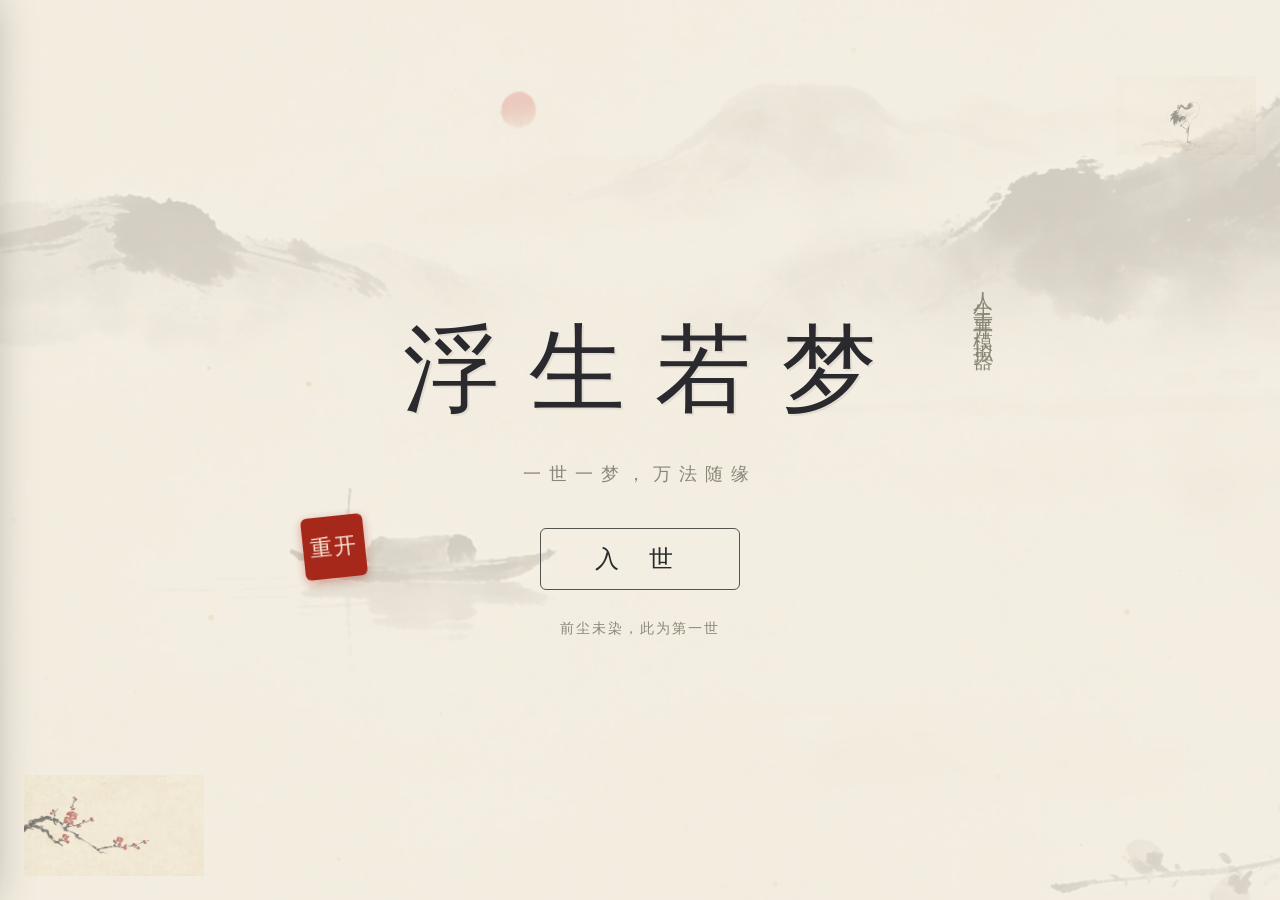
==== commit 7db97143: "UI大升级：行动/商店/人际全屏独立界面，战斗加战场背景与怪物立绘，卡牌卡面修复（上图下文），商店图标+品质光晕，好感条渐变，标题金线动效，背景金尘粒子" ====
--- a/index.html
+++ b/index.html
@@ -7,6 +7,7 @@
 <link rel="stylesheet" href="css/style.css">
 </head>
 <body>
+<canvas id="bg-fx"></canvas>
 <!-- 宣纸底纹与远山 -->
 <div id="bg-paper"></div>
 <div id="bg-mountains">
@@ -228,6 +229,7 @@
       <div class="overlay-title" id="bt-title">遭遇战</div>
     </div>
     <div class="overlay-body">
+      <div id="bt-arena"><img id="bt-arena-bg" alt=""><img id="bt-arena-mob" alt=""></div>
       <div class="bt-foe">
         <div id="bt-foe-name" class="bt-foe-name"></div>
         <div id="bt-foe-intro" class="bt-foe-intro"></div>
@@ -345,6 +347,7 @@
   <div class="overlay-panel" style="width:min(460px,94vw)">
     <div class="overlay-head">
       <div class="overlay-title" id="mini-title">小游戏</div>
+      <button class="overlay-close" id="mini-skip" style="font-size:14px" title="跳过（按 1 倍结算）">跳过</button>
     </div>
     <div class="overlay-body" id="mini-body" style="text-align:center"></div>
   </div>
--- a/css/style.css
+++ b/css/style.css
@@ -1543,3 +1543,222 @@
   border: 2px solid var(--gold, #b8862f); flex-shrink: 0;
   box-shadow: 0 2px 8px rgba(0,0,0,0.2);
 }
+
+/* ---------- 行囊全屏独立界面 ---------- */
+#overlay-inv { background: linear-gradient(160deg, #f4eddb 0%, #ece2c8 55%, #e6dbc2 100%); }
+#overlay-inv .overlay-panel {
+  width: 100%; height: 100%; max-height: none; border-radius: 0; border: none;
+  background: transparent; box-shadow: none;
+}
+#overlay-inv .overlay-head {
+  padding: 16px 26px; background: rgba(255,252,244,0.75);
+  border-bottom: 2px solid rgba(42,42,46,0.14);
+  backdrop-filter: blur(6px);
+}
+#overlay-inv .overlay-title { font-size: 26px; letter-spacing: 10px; }
+#overlay-inv .overlay-body {
+  flex: 1; max-width: 980px; width: 100%; margin: 0 auto; padding: 22px 26px 40px;
+}
+#overlay-inv .inv-head {
+  background: rgba(255,252,244,0.6); border: 1px solid rgba(42,42,46,0.14);
+  border-radius: 10px; padding: 10px 16px;
+}
+#overlay-inv .tab { font-size: 18px; }
+#overlay-inv .eq-circle { margin-top: 10px; }
+.eq-slot .eq-ico {
+  width: 44px; height: 44px; border-radius: 6px; object-fit: cover;
+  border: 1px solid rgba(42,42,46,0.18); background: #26262c;
+}
+#inv-list .map-act {
+  background: rgba(255,252,244,0.65); border: 1px solid rgba(42,42,46,0.14);
+  border-radius: 10px; padding: 10px 14px; margin-bottom: 8px;
+}
+#inv-list .mini-ico {
+  width: 38px; height: 38px; border-radius: 6px; object-fit: cover;
+  border: 1px solid rgba(42,42,46,0.18); margin-right: 10px; vertical-align: middle;
+  background: #26262c;
+}
+body[data-world] #overlay-inv { background: linear-gradient(160deg, rgba(16,16,22,0.97), rgba(24,24,34,0.97)); }
+body[data-world] #overlay-inv .overlay-head,
+body[data-world] #overlay-inv .inv-head { background: rgba(255,255,255,0.05); border-color: rgba(255,255,255,0.12); }
+body[data-world] #inv-list .map-act { background: rgba(255,255,255,0.05); border-color: rgba(255,255,255,0.1); }
+
+/* ---------- 按钮挤压手感 ---------- */
+.ink-btn, .tab, .cat, .overlay-close, .hero-card, .world-card, .tk-card,
+.eq-slot, .dk-card, .place-act button, .mg-opt, button {
+  transition: transform .12s ease, box-shadow .15s ease;
+}
+.ink-btn:active, .tab:active, .cat:active, .overlay-close:active,
+.hero-card:active, .world-card:active, .tk-card:active, .eq-slot:active,
+.dk-card:active, .mg-opt:active, button:active {
+  transform: scale(0.93);
+  filter: brightness(0.94);
+}
+.ink-btn:disabled:active, button:disabled:active { transform: none; filter: none; }
+
+/* ---------- 触屏/点击波纹 ---------- */
+.tap-ripple {
+  position: fixed; z-index: 200; pointer-events: none;
+  border-radius: 50%; transform: translate(-50%, -50%) scale(0);
+  background: radial-gradient(circle, rgba(184,134,47,0.5) 0%, rgba(184,134,47,0.18) 55%, transparent 70%);
+  animation: tapRipple .55s ease-out forwards;
+}
+.tap-ripple::after {
+  content: ""; position: absolute; inset: 30%;
+  border-radius: 50%; border: 1.5px solid rgba(165,40,27,0.55);
+}
+@keyframes tapRipple {
+  0% { transform: translate(-50%, -50%) scale(0.2); opacity: 0.9; }
+  100% { transform: translate(-50%, -50%) scale(1); opacity: 0; }
+}
+
+/* ---------- 行囊界面细节修正 ---------- */
+/* 行内左侧文字区可收缩，描述不被挤成竖条 */
+#inv-list .map-act > div:first-child { flex: 1; min-width: 0; }
+#inv-list .map-act .l-desc { white-space: normal; word-break: break-all; }
+@media (max-width: 768px) {
+  #overlay-inv .overlay-body { padding: 14px 12px 30px; }
+  #inv-list .map-act { flex-wrap: wrap; padding: 10px; }
+  #inv-list .map-act > div:first-child { flex-basis: 100%; }
+  #inv-list .map-act .l-name { font-size: 15px; }
+  #inv-list .map-act .l-desc { font-size: 12px; }
+}
+
+/* 波纹加大加亮 */
+.tap-ripple {
+  background: radial-gradient(circle, rgba(214,168,76,0.65) 0%, rgba(184,134,47,0.3) 50%, transparent 70%);
+}
+
+/* ---------- 卡牌卡面修复：上图下文，深色文字 ---------- */
+.cb-card { color: #2a2a2e; overflow: hidden; justify-content: flex-start; }
+.cb-card .cb-cname { color: #2a2a2e; }
+.cb-card .cb-cdesc { color: #55554f; }
+.cb-card .cb-cost { background: #2a2a2e; color: #f4eddb; }
+.cb-art {
+  width: calc(100% + 12px); margin: -8px -6px 4px; height: 52px;
+  object-fit: cover; object-position: center 30%;
+  border-radius: 6px 6px 0 0; flex-shrink: 0;
+  border-bottom: 1px solid rgba(42,42,46,0.2); background: #1c1c22;
+}
+@media (max-width: 768px) {
+  .cb-art { width: calc(100% + 8px); margin: -6px -4px 3px; height: 38px; }
+}
+
+/* ============================================================
+   界面全面升级：全屏独立界面 + 渐变 + 动效
+   ============================================================ */
+
+/* ---------- 行动 / 人际 全屏独立界面（同行囊） ---------- */
+#overlay-map, #overlay-social { background: linear-gradient(160deg, #f4eddb 0%, #ece2c8 55%, #e6dbc2 100%); }
+#overlay-map .overlay-panel, #overlay-social .overlay-panel {
+  width: 100%; height: 100%; max-height: none; border-radius: 0; border: none;
+  background: transparent; box-shadow: none;
+}
+#overlay-map .overlay-head, #overlay-social .overlay-head {
+  padding: 16px 26px; background: rgba(255,252,244,0.75);
+  border-bottom: 2px solid rgba(42,42,46,0.14);
+  backdrop-filter: blur(6px);
+}
+#overlay-map .overlay-body, #overlay-social .overlay-body {
+  flex: 1; max-width: 980px; width: 100%; margin: 0 auto; padding: 20px 26px 40px;
+}
+body[data-world] #overlay-map, body[data-world] #overlay-social {
+  background: linear-gradient(160deg, rgba(16,16,22,0.97), rgba(24,24,34,0.97));
+}
+body[data-world] #overlay-map .overlay-head, body[data-world] #overlay-social .overlay-head {
+  background: rgba(255,255,255,0.05); border-color: rgba(255,255,255,0.12);
+}
+
+/* ---------- 地点卡：缩略图升级为横幅大图 ---------- */
+.place-head { flex-wrap: wrap; }
+.place-thumb {
+  width: 100%; height: 96px; order: -1; margin: -10px -14px 10px;
+  width: calc(100% + 28px); border-radius: 0; border: none;
+  border-bottom: 1px solid rgba(42,42,46,0.15);
+}
+.map-place { overflow: hidden; border-radius: 10px; }
+
+/* ---------- 人际：头像放大 + 好感条渐变 ---------- */
+.soc-avatar { width: 88px; height: 88px; border-width: 3px; box-shadow: 0 4px 14px rgba(0,0,0,0.28); }
+#soc-list .map-act { padding: 14px 16px; }
+.soc-favor { height: 8px; border-radius: 4px; background: rgba(42,42,46,0.12); overflow: hidden; margin-top: 6px; }
+.soc-favor-fill {
+  height: 100%; border-radius: 4px;
+  background: linear-gradient(90deg, #3d6b5e, #b8862f, #a5281b);
+  transition: width .5s ease;
+}
+
+/* ---------- 商店：图标 + 品质光晕 ---------- */
+.shop-item .mini-ico {
+  width: 42px; height: 42px; border-radius: 8px; object-fit: cover;
+  border: 1px solid rgba(42,42,46,0.18); margin-right: 10px; vertical-align: middle;
+  background: #26262c;
+}
+.shop-item.rar1 { border-left: 3px solid var(--jade); }
+.shop-item.rar2 { border-left: 3px solid #6b4d8f; box-shadow: 0 0 10px rgba(107,77,143,0.15); }
+.shop-item.rar3 {
+  border-left: 3px solid var(--gold);
+  animation: rarGlow 2.4s ease-in-out infinite;
+}
+@keyframes rarGlow {
+  0%, 100% { box-shadow: 0 0 6px rgba(184,134,47,0.15); }
+  50% { box-shadow: 0 0 18px rgba(184,134,47,0.4); }
+}
+
+/* ---------- 战斗界面：战场大图 ---------- */
+#overlay-battle { background: rgba(12,12,16,0.88); }
+#overlay-battle .overlay-panel { background: linear-gradient(170deg, #1c1e26, #14161c); border-color: rgba(184,134,47,0.3); }
+#bt-arena {
+  position: relative; height: 230px; border-radius: 10px; overflow: hidden;
+  margin-bottom: 12px; background: #101218;
+  border: 1px solid rgba(184,134,47,0.25);
+}
+#bt-arena-bg {
+  position: absolute; inset: 0; width: 100%; height: 100%;
+  object-fit: cover; opacity: 0.75;
+}
+#bt-arena-mob {
+  position: relative; display: block; margin: 0 auto; max-height: 210px; max-width: 70%;
+  filter: drop-shadow(0 8px 24px rgba(0,0,0,0.6));
+  animation: mobBreath 3s ease-in-out infinite;
+}
+@keyframes mobBreath {
+  0%, 100% { transform: scale(1); } 50% { transform: scale(1.03); }
+}
+#overlay-battle .bt-foe-name { color: #f4eddb; }
+#overlay-battle .bt-foe-intro { color: rgba(244,237,219,0.6); }
+.bt-fill { transition: width .4s ease; }
+.bt-fill.foe { background: linear-gradient(90deg, #a5281b, #d4553a); }
+.bt-fill.me { background: linear-gradient(90deg, #3d6b5e, #5d9b8a); }
+
+/* ---------- 标题金线动效 ---------- */
+.overlay-title { position: relative; }
+.overlay-title::after {
+  content: ""; position: absolute; left: 0; bottom: -6px; height: 2px; width: 100%;
+  background: linear-gradient(90deg, transparent, var(--gold), transparent);
+  animation: titleSweep 3.2s ease-in-out infinite;
+}
+@keyframes titleSweep {
+  0%, 100% { transform: scaleX(0.3); opacity: 0.4; }
+  50% { transform: scaleX(1); opacity: 1; }
+}
+
+/* ---------- 主按钮渐变升级 ---------- */
+.ink-btn.primary {
+  background: linear-gradient(135deg, #3a3a40, #1e1e24);
+  color: #f4eddb; border-color: var(--gold);
+  box-shadow: 0 3px 10px rgba(184,134,47,0.25);
+}
+.ink-btn.primary:hover { box-shadow: 0 5px 18px rgba(184,134,47,0.45); }
+
+/* ---------- 背景金尘粒子画布 ---------- */
+#bg-fx {
+  position: fixed; inset: 0; z-index: 0; pointer-events: none; opacity: 0.55;
+}
+
+/* 战斗怪物立绘加画框 */
+#bt-arena-mob {
+  border-radius: 10px; border: 2px solid rgba(184,134,47,0.45);
+  box-shadow: 0 10px 30px rgba(0,0,0,0.55);
+  max-height: 196px;
+}
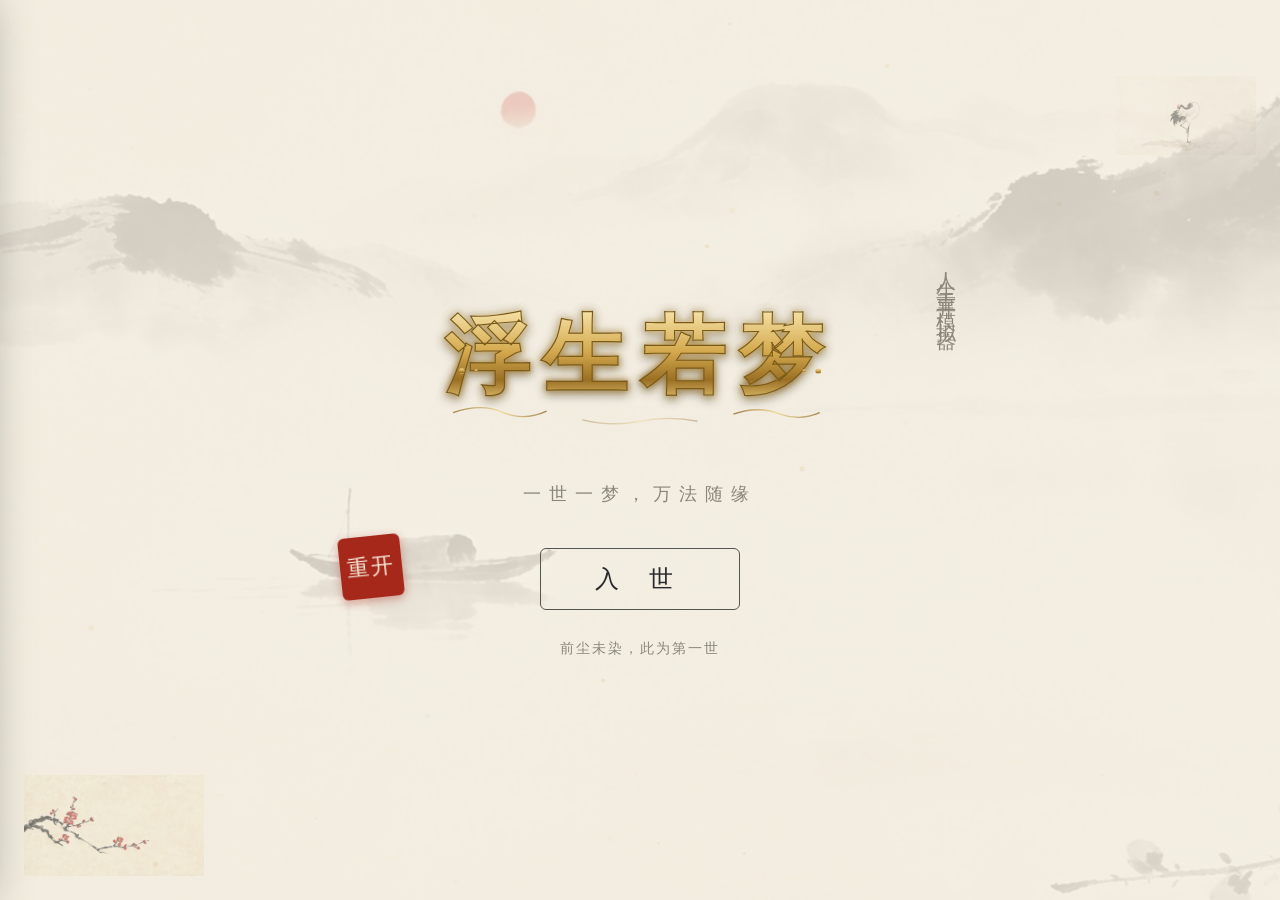
==== commit 61128ca5: "SVG美术资源：烫金浮生若梦标题Logo、四角云纹装饰、八角徽章底（代码绘制，矢量不糊）" ====
--- a/index.html
+++ b/index.html
@@ -38,7 +38,7 @@
     <div class="ink-drop"></div>
     <div class="title-wrap">
       <div class="title-vertical">人生重开模拟器</div>
-      <h1 class="title-main">浮生若梦</h1>
+      <img class="title-logo" src="assets/ui/logo.svg" alt="浮生若梦">
       <div class="title-seal">重开</div>
       <p class="title-sub">一世一梦，万法随缘</p>
       <button id="btn-start" class="ink-btn large">入 世</button>
--- a/css/style.css
+++ b/css/style.css
@@ -1762,3 +1762,22 @@
   box-shadow: 0 10px 30px rgba(0,0,0,0.55);
   max-height: 196px;
 }
+
+/* ---------- SVG 美术资源集成 ---------- */
+/* 标题 Logo */
+.title-logo { width: min(460px, 84vw); margin: 6px 0 2px; }
+/* 全屏界面四角云纹 */
+#overlay-inv .overlay-panel, #overlay-map .overlay-panel, #overlay-social .overlay-panel {
+  position: relative;
+}
+#overlay-inv .overlay-panel::before, #overlay-map .overlay-panel::before, #overlay-social .overlay-panel::before,
+#overlay-inv .overlay-panel::after, #overlay-map .overlay-panel::after, #overlay-social .overlay-panel::after {
+  content: ""; position: absolute; width: 96px; height: 96px; z-index: 1; pointer-events: none;
+  background: url("../assets/ui/corner.svg") no-repeat center / contain; opacity: 0.5;
+}
+#overlay-inv .overlay-panel::before, #overlay-map .overlay-panel::before, #overlay-social .overlay-panel::before {
+  left: 6px; bottom: 6px; transform: scaleY(-1);
+}
+#overlay-inv .overlay-panel::after, #overlay-map .overlay-panel::after, #overlay-social .overlay-panel::after {
+  right: 6px; bottom: 6px; transform: scale(-1);
+}
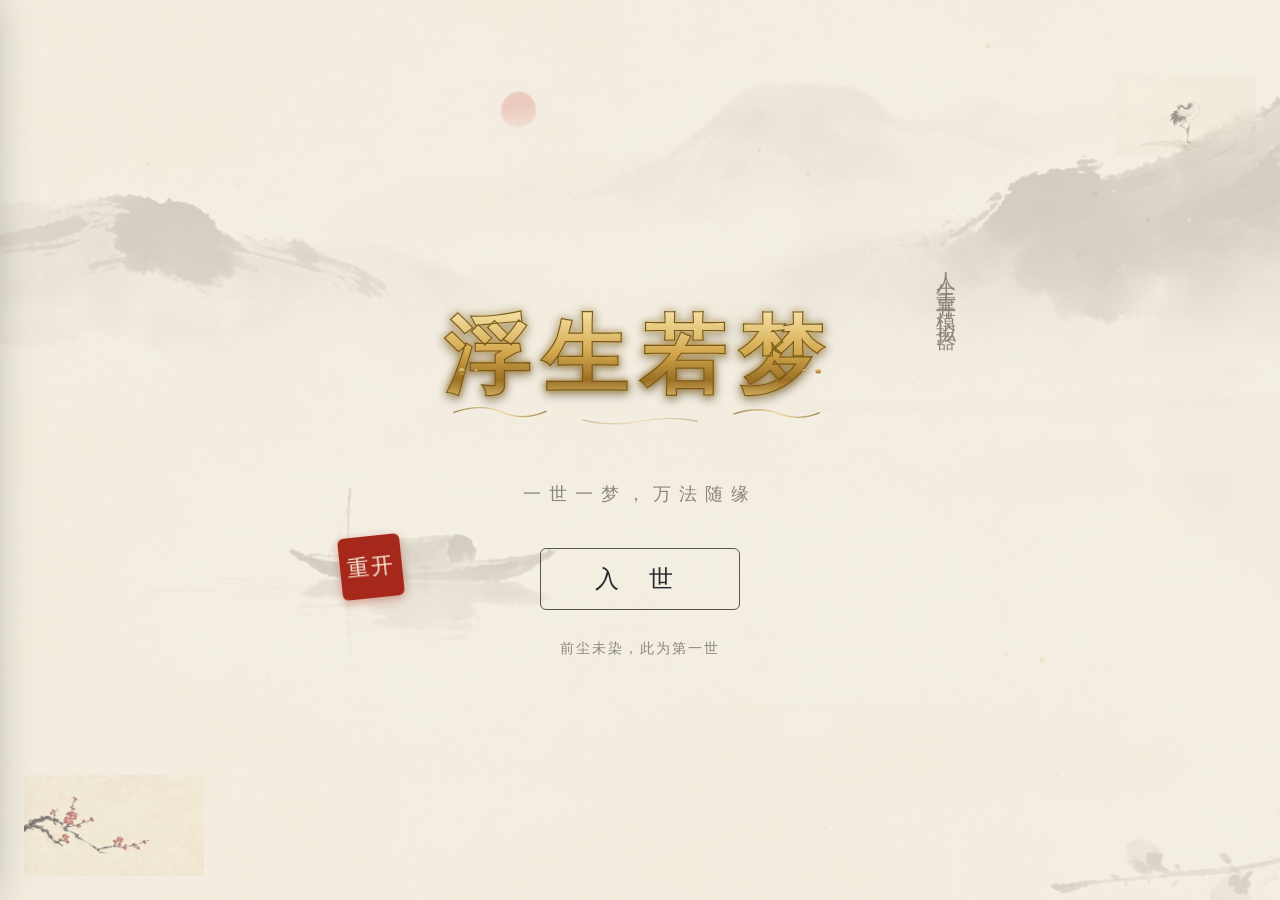
==== commit bb36fc0b: "移除异界穿越（世界开局自选）；回退人际系统；行动收益加家境加成；职业加年薪提示与每3年属性沉淀" ====
--- a/index.html
+++ b/index.html
@@ -114,7 +114,6 @@
       <div class="life-controls">
         <button id="btn-map" class="ink-btn primary btn-action">⚔ 行动</button>
         <button id="btn-inv" class="ink-btn">行囊</button>
-        <button id="btn-social" class="ink-btn">人际</button>
         <button id="btn-next" class="ink-btn primary">继续</button>
         <button id="btn-auto" class="ink-btn">自动 ▸</button>
         <select id="auto-speed" class="ink-select">
@@ -382,16 +381,6 @@
 </div>
 
 <!-- 人际弹层 -->
-<div id="overlay-social" class="overlay hidden">
-  <div class="overlay-panel">
-    <div class="overlay-head">
-      <div class="overlay-title">人际</div>
-      <button class="overlay-close" data-close="overlay-social">✕</button>
-    </div>
-    <div class="overlay-body"><div id="soc-list"></div></div>
-  </div>
-</div>
-
 <!-- 轮回者档案弹层 -->
 <div id="overlay-profile" class="overlay hidden">
   <div class="overlay-panel">
@@ -425,8 +414,6 @@
 <script src="js/data/rogue_data.js"></script>
 <script src="js/data/worlds.js"></script>
 <script src="js/data/templates.js"></script>
-<script src="js/data/npcs.js"></script>
-<script src="js/data/events_social.js"></script>
 <script src="js/data/events_reality.js"></script>
 <script src="js/data/events_cultivation.js"></script>
 <script src="js/data/events_novel.js"></script>
@@ -445,7 +432,6 @@
 <script src="js/puzzle.js"></script>
 <script src="js/mg_core.js"></script>
 <script src="js/minigame.js"></script>
-<script src="js/social.js"></script>
 <script src="js/ui.js"></script>
 <script src="js/help.js"></script>
 <script src="js/game.js"></script>
--- a/css/style.css
+++ b/css/style.css
@@ -1781,3 +1781,57 @@
 #overlay-inv .overlay-panel::after, #overlay-map .overlay-panel::after, #overlay-social .overlay-panel::after {
   right: 6px; bottom: 6px; transform: scale(-1);
 }
+
+/* ---------- 六世界角纹配色（mask 换色，SVG 共用） ---------- */
+#overlay-inv .overlay-panel::before, #overlay-map .overlay-panel::before, #overlay-social .overlay-panel::before,
+#overlay-inv .overlay-panel::after, #overlay-map .overlay-panel::after, #overlay-social .overlay-panel::after {
+  background: var(--corner-grad, linear-gradient(135deg, #e8c97a, #9a6f23));
+  -webkit-mask: url("../assets/ui/corner.svg") no-repeat center / contain;
+  mask: url("../assets/ui/corner.svg") no-repeat center / contain;
+  opacity: 0.65;
+}
+body[data-world="life"] { --corner-grad: linear-gradient(135deg, #b8cfe8, #5a7ba4); }
+body[data-world="novel_wuxia"] { --corner-grad: linear-gradient(135deg, #b8d8a8, #4a7a52); }
+body[data-world="novel_wuxian"] { --corner-grad: linear-gradient(135deg, #d0b8f0, #8a5ab8); }
+body[data-world="novel_bazong"] { --corner-grad: linear-gradient(135deg, #f0d0a8, #c05a3a); }
+body[data-world="novel_moshi"] { --corner-grad: linear-gradient(135deg, #d8a878, #9c4d24); }
+body[data-world="xiuxian"] { --corner-grad: linear-gradient(135deg, #a8ecd4, #3d9b7e); }
+
+/* ---------- 功业碑：徽章底 ---------- */
+.gallery-item.achieved {
+  background-image: url("../assets/ui/badge.svg");
+  background-repeat: no-repeat; background-position: right 10px center; background-size: 58px;
+  border-color: var(--gold);
+}
+
+/* ---------- 抽签牌背 SVG 化 ---------- */
+.tcard-back {
+  background: url("../assets/ui/cardback.svg") center / cover no-repeat;
+  border: none;
+}
+.tcard-back::after { content: none; }
+/* 牌背悬停微光扫过 */
+.tcard-back::before {
+  content: ""; position: absolute; inset: 0; border-radius: 6px;
+  background: linear-gradient(115deg, transparent 30%, rgba(240,212,137,0.22) 50%, transparent 70%);
+  background-size: 250% 100%; background-position: 120% 0;
+  transition: background-position .9s ease;
+}
+.tcard:hover .tcard-back::before { background-position: -20% 0; }
+/* 徽章避让文字：缩小沉底 */
+.gallery-item.achieved { background-size: 44px; background-position: right 8px bottom 8px; opacity: 1; }
+.gallery-item.achieved .g-desc { padding-right: 48px; }
+
+/* 角纹回退为贴图方案 + 六世界配色 */
+#overlay-inv .overlay-panel::before, #overlay-map .overlay-panel::before, #overlay-social .overlay-panel::before,
+#overlay-inv .overlay-panel::after, #overlay-map .overlay-panel::after, #overlay-social .overlay-panel::after {
+  -webkit-mask: none; mask: none;
+  background: var(--corner-url, url("../assets/ui/corner.svg")) no-repeat center / contain;
+  opacity: 0.55;
+}
+body[data-world="life"] { --corner-url: url("../assets/ui/corner_life.svg"); }
+body[data-world="novel_wuxia"] { --corner-url: url("../assets/ui/corner_novel_wuxia.svg"); }
+body[data-world="novel_wuxian"] { --corner-url: url("../assets/ui/corner_novel_wuxian.svg"); }
+body[data-world="novel_bazong"] { --corner-url: url("../assets/ui/corner_novel_bazong.svg"); }
+body[data-world="novel_moshi"] { --corner-url: url("../assets/ui/corner_novel_moshi.svg"); }
+body[data-world="xiuxian"] { --corner-url: url("../assets/ui/corner_xiuxian.svg"); }
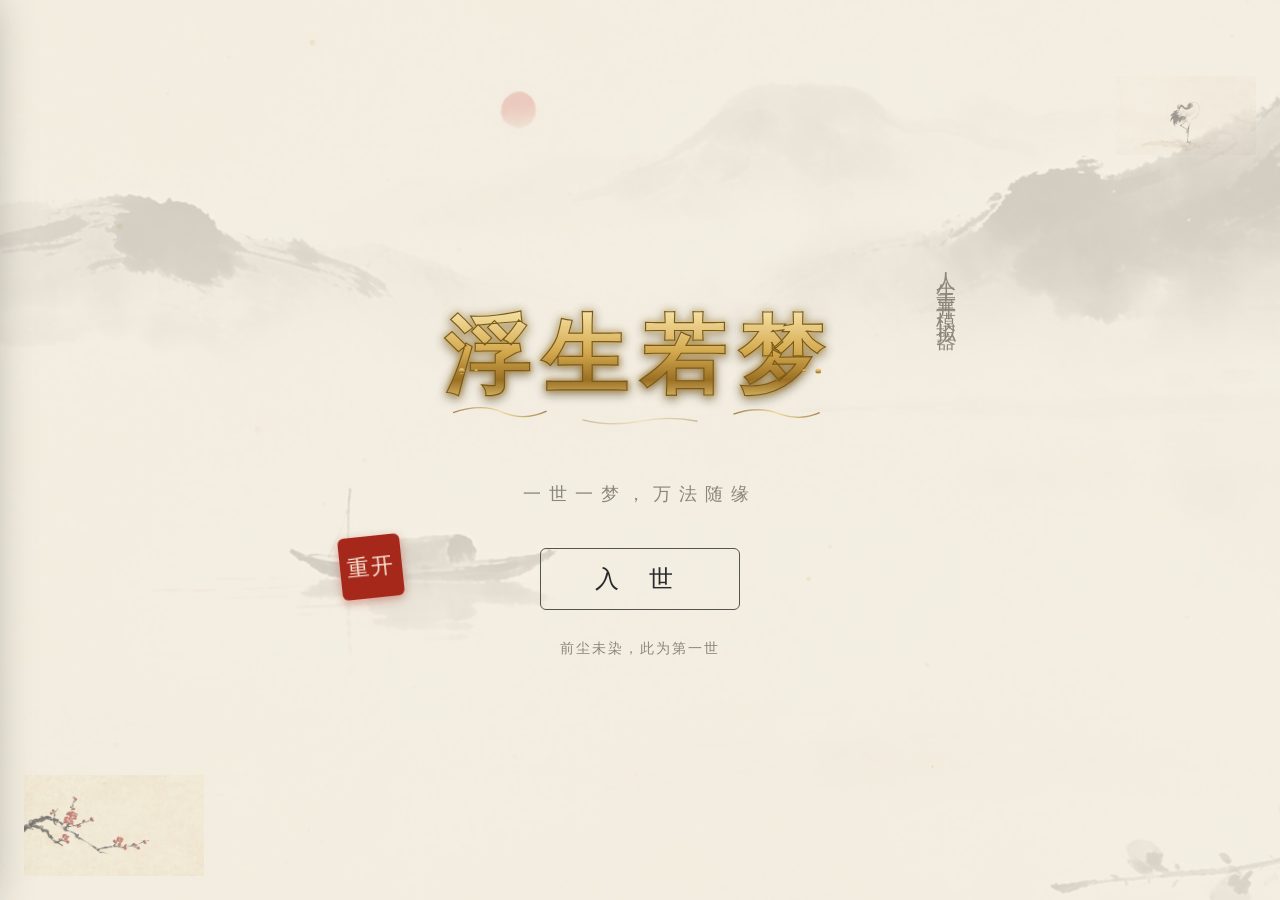
==== commit 3ce4cf83: "体力制：每年100体力行动分级消耗；经营系统+运气玩法（转盘/赌石/刮刮乐）上线并数值重做；遗产继承（产业残值6折+现金，遗产税30%）" ====
--- a/index.html
+++ b/index.html
@@ -100,7 +100,7 @@
       <button id="btn-drawer" class="ink-btn small">☰ 命格</button>
       <span class="hud-item hud-name" id="hud-name"></span>
       <span class="hud-item"><b id="hud-age">0</b> 岁</span>
-      <span class="hud-item" data-help="ap">行动点 <b id="hud-ap">0</b></span>
+      <span class="hud-item" data-help="ap">体力 <b id="hud-ap">0</b></span>
       <span class="hud-item" data-help="coin"><span id="hud-coin-name">铜钱</span> <b id="hud-coin">0</b></span>
       <span class="hud-item hud-wound hidden" id="hud-wound"></span>
     </div>
@@ -144,7 +144,7 @@
       <div id="life-route" class="life-route"></div>
       <div class="drawer-sec">行囊概况</div>
       <div class="life-v2">
-        <div class="life-row2" data-help="ap"><span>行动点<i class="qmark">?</i></span><b id="life-ap">0</b></div>
+        <div class="life-row2" data-help="ap"><span>体力<i class="qmark">?</i></span><b id="life-ap">0</b></div>
         <div class="life-row2" data-help="coin"><span id="life-coin-name">铜钱<i class="qmark">?</i></span><b id="life-coin">0</b></div>
         <div id="life-equips" class="life-equips"></div>
       </div>
@@ -215,7 +215,7 @@
       <button class="overlay-close" data-close="overlay-map">✕</button>
     </div>
     <div class="overlay-body">
-      <p class="legacy-points">行动点：<b id="map-ap">0</b>（<span id="map-ap-note"></span>）　盘缠：<b id="map-coin">0</b></p>
+      <p class="legacy-points">体力：<b id="map-ap">0</b>（<span id="map-ap-note"></span>）　盘缠：<b id="map-coin">0</b></p>
       <div id="map-actions"></div>
     </div>
   </div>
@@ -428,6 +428,7 @@
 <script src="js/combat.js"></script>
 <script src="js/cardbattle.js"></script>
 <script src="js/rogue.js"></script>
+<script src="js/biz.js"></script>
 <script src="js/map.js"></script>
 <script src="js/puzzle.js"></script>
 <script src="js/mg_core.js"></script>
--- a/css/style.css
+++ b/css/style.css
@@ -1835,3 +1835,12 @@
 body[data-world="novel_bazong"] { --corner-url: url("../assets/ui/corner_novel_bazong.svg"); }
 body[data-world="novel_moshi"] { --corner-url: url("../assets/ui/corner_novel_moshi.svg"); }
 body[data-world="xiuxian"] { --corner-url: url("../assets/ui/corner_xiuxian.svg"); }
+
+/* ---------- 产业经营 ---------- */
+.biz-ico {
+  display: inline-flex; align-items: center; justify-content: center;
+  width: 30px; height: 30px; border-radius: 8px; margin-right: 8px;
+  background: linear-gradient(135deg, #b8862f, #8a6420); color: #f8f3e6;
+  font-size: 15px; vertical-align: middle;
+}
+.biz-lv { color: var(--gold); font-size: 13px; margin-left: 4px; }
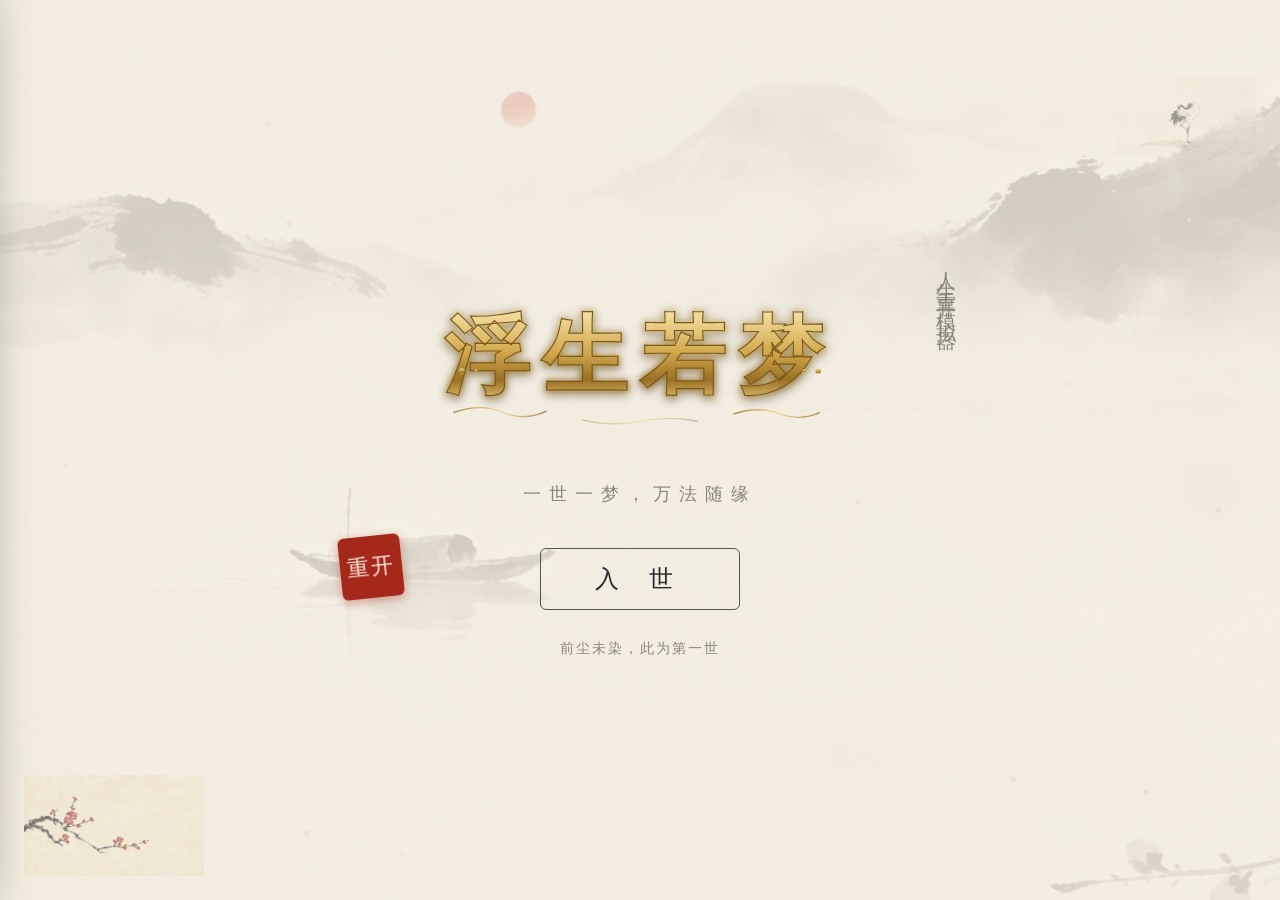
==== commit 62bf2ec9: "新增打靶/垂钓/除草三个小游戏；零花钱每年限两次；休息文案分年龄段；修复minigame.js截断致命bug；部署改单文件版大幅提速" ====
--- a/index.html
+++ b/index.html
@@ -4,7 +4,1900 @@
 <meta charset="UTF-8">
 <meta name="viewport" content="width=device-width, initial-scale=1.0">
 <title>人生重开模拟器 · 浮生若梦</title>
-<link rel="stylesheet" href="css/style.css">
+<style>
+/* ============================================================
+   浮生若梦 · 国风水墨 UI
+   ============================================================ */
+:root {
+  --paper: #f3ede0;
+  --paper-deep: #e9e0cd;
+  --ink: #2a2a2e;
+  --ink-soft: #55554f;
+  --ink-faint: #8a8778;
+  --cinnabar: #a5281b;
+  --cinnabar-bright: #c23a2a;
+  --gold: #b8862f;
+  --jade: #3d6b5e;
+  --shadow: rgba(42, 42, 46, 0.18);
+  --font-kai: "STKaiti", "KaiTi", "Kaiti SC", "STSong", "SimSun", serif;
+  --font-song: "STSong", "SimSun", "Songti SC", serif;
+}
+
+* { margin: 0; padding: 0; box-sizing: border-box; }
+
+html, body {
+  height: 100%;
+  font-family: var(--font-kai);
+  color: var(--ink);
+  background: var(--paper);
+  overflow: hidden;
+  user-select: none;
+}
+
+/* ---------- 背景 ---------- */
+#bg-paper {
+  position: fixed; inset: 0; z-index: -2;
+  background:
+    radial-gradient(ellipse at 20% 10%, rgba(255,255,255,0.5), transparent 55%),
+    radial-gradient(ellipse at 85% 90%, rgba(120,100,60,0.10), transparent 50%),
+    var(--paper);
+}
+#bg-paper::after {
+  content: ""; position: absolute; inset: 0; opacity: 0.35; mix-blend-mode: multiply;
+  background-image: url("data:image/svg+xml,%3Csvg xmlns='http://www.w3.org/2000/svg' width='300' height='300'%3E%3Cfilter id='n'%3E%3CfeTurbulence type='fractalNoise' baseFrequency='0.9' numOctaves='2'/%3E%3CfeColorMatrix values='0 0 0 0 0.55 0 0 0 0 0.5 0 0 0 0 0.42 0 0 0 0.12 0'/%3E%3C/filter%3E%3Crect width='300' height='300' filter='url(%23n)'/%3E%3C/svg%3E");
+}
+#bg-mountains {
+  position: fixed; left: 0; right: 0; bottom: 0; height: 30vh; z-index: -1; pointer-events: none;
+}
+#bg-mountains svg { width: 100%; height: 100%; }
+
+.hidden { display: none !important; }
+
+/* ---------- 顶栏 ---------- */
+#topbar {
+  position: fixed; top: 0; left: 0; right: 0; z-index: 40;
+  display: flex; justify-content: space-between; align-items: center;
+  padding: 8px 18px;
+  background: rgba(243,237,224,0.82);
+  backdrop-filter: blur(10px);
+  -webkit-backdrop-filter: blur(10px);
+  border-bottom: 1px solid rgba(42,42,46,0.1);
+  box-shadow: 0 2px 14px rgba(42,42,46,0.06);
+}
+.tb-title { font-size: 18px; letter-spacing: 8px; color: var(--ink-soft); }
+.tb-actions { position: relative; }
+
+/* 汉堡菜单 */
+.menu-btn {
+  font-family: var(--font-kai); font-size: 19px;
+  width: 40px; height: 36px; line-height: 1;
+  background: transparent; border: 1.5px solid var(--ink-soft); border-radius: 6px;
+  color: var(--ink); cursor: pointer; transition: all .2s;
+}
+.menu-btn:hover { background: var(--ink); color: var(--paper); }
+#top-menu {
+  position: absolute; right: 0; top: 46px; z-index: 50;
+  min-width: 150px; padding: 6px;
+  background: rgba(251,247,236,0.97);
+  border: 1px solid rgba(42,42,46,0.18); border-radius: 10px;
+  box-shadow: 0 12px 32px rgba(42,42,46,0.22);
+  display: flex; flex-direction: column; gap: 2px;
+  animation: menuIn .18s ease;
+}
+@keyframes menuIn { from { opacity: 0; transform: translateY(-8px); } to { opacity: 1; transform: none; } }
+.menu-item {
+  font-family: var(--font-kai); font-size: 15.5px; letter-spacing: 3px;
+  text-align: left; padding: 10px 16px;
+  background: none; border: none; border-radius: 6px;
+  color: var(--ink); cursor: pointer; transition: all .15s;
+}
+.menu-item:hover { background: rgba(165,40,27,0.08); color: var(--cinnabar); }
+
+/* ---------- 按钮 ---------- */
+.ink-btn {
+  font-family: var(--font-kai);
+  font-size: 17px;
+  letter-spacing: 3px;
+  color: var(--ink);
+  background: transparent;
+  border: 1.5px solid var(--ink-soft);
+  border-radius: 3px;
+  padding: 9px 26px;
+  cursor: pointer;
+  position: relative;
+  transition: all .25s ease;
+}
+.ink-btn:hover:not(:disabled) {
+  background: var(--ink); color: var(--paper);
+  box-shadow: 0 4px 14px var(--shadow);
+  transform: translateY(-1px);
+}
+.ink-btn:disabled { opacity: 0.35; cursor: not-allowed; }
+.ink-btn.primary { border-color: var(--cinnabar); color: var(--cinnabar); }
+.ink-btn.primary:hover:not(:disabled) { background: var(--cinnabar); color: #fff; }
+.ink-btn.large { font-size: 24px; letter-spacing: 12px; padding: 14px 54px; }
+.ink-btn.small { font-size: 14px; padding: 5px 14px; letter-spacing: 1px; }
+.ink-select {
+  font-family: var(--font-kai); font-size: 15px;
+  background: transparent; border: 1px solid var(--ink-soft);
+  border-radius: 3px; padding: 6px 8px; color: var(--ink); cursor: pointer;
+}
+
+/* ---------- 屏幕切换 ---------- */
+.screen { display: none; height: 100vh; padding: 70px 40px 40px; overflow: auto; }
+.screen.active { display: flex; flex-direction: column; align-items: center; animation: screenIn .6s ease; }
+@keyframes screenIn { from { opacity: 0; transform: translateY(14px); } to { opacity: 1; transform: none; } }
+
+.screen-title {
+  font-size: 34px; letter-spacing: 14px; font-weight: normal;
+  color: var(--ink); margin-bottom: 6px; text-align: center;
+}
+.screen-title::after {
+  content: ""; display: block; width: 120px; height: 2px; margin: 12px auto 0;
+  background: linear-gradient(to right, transparent, var(--cinnabar), transparent);
+}
+.screen-sub { color: var(--ink-faint); font-size: 16px; letter-spacing: 2px; margin-bottom: 24px; }
+
+/* ---------- 开场 ---------- */
+#screen-title { justify-content: center; position: relative; }
+.ink-drop {
+  position: absolute; top: 12%; left: 50%; width: 14px; height: 14px;
+  background: var(--ink); border-radius: 50% 50% 50% 0;
+  transform: translateX(-50%) rotate(-45deg);
+  animation: drop 2.2s ease-in forwards;
+  opacity: 0;
+}
+@keyframes drop {
+  0% { opacity: 0; top: 6%; }
+  15% { opacity: 1; }
+  60% { top: 34%; transform: translateX(-50%) rotate(-45deg) scale(1); }
+  100% { top: 36%; transform: translateX(-50%) rotate(-45deg) scale(30); opacity: 0; }
+}
+.title-wrap { text-align: center; position: relative; animation: titleIn 1.6s ease .8s both; }
+@keyframes titleIn { from { opacity: 0; letter-spacing: 40px; filter: blur(6px); } to { opacity: 1; letter-spacing: normal; filter: none; } }
+.title-main {
+  font-size: 96px; font-weight: normal; letter-spacing: 30px; text-indent: 30px;
+  color: var(--ink); text-shadow: 2px 2px 0 rgba(42,42,46,0.08);
+}
+.title-vertical {
+  position: absolute; right: -90px; top: -30px;
+  writing-mode: vertical-rl; font-size: 20px; letter-spacing: 10px; color: var(--ink-faint);
+}
+.title-seal {
+  position: absolute; left: -70px; bottom: 60px;
+  width: 62px; height: 62px; border-radius: 6px;
+  background: var(--cinnabar); color: #f8e9d8;
+  display: flex; align-items: center; justify-content: center;
+  font-size: 22px; letter-spacing: 2px; line-height: 1.1; text-align: center;
+  transform: rotate(-6deg);
+  box-shadow: 0 3px 10px rgba(165,40,27,0.4);
+  animation: sealStamp .5s cubic-bezier(.2,2.4,.4,1) 2.2s both;
+}
+@keyframes sealStamp { from { transform: rotate(-6deg) scale(3); opacity: 0; } to { transform: rotate(-6deg) scale(1); opacity: 1; } }
+.title-sub { color: var(--ink-faint); font-size: 18px; letter-spacing: 8px; margin: 26px 0 42px; }
+.title-stats { margin-top: 30px; color: var(--ink-faint); font-size: 14px; letter-spacing: 2px; }
+
+/* ---------- 抽卡 ---------- */
+.draw-grid {
+  display: grid; grid-template-columns: repeat(5, 150px); gap: 18px;
+  justify-content: center; margin-bottom: 26px;
+}
+.tcard {
+  width: 150px; height: 210px; perspective: 800px; cursor: pointer; position: relative;
+}
+.tcard-inner {
+  width: 100%; height: 100%; position: relative;
+  transform-style: preserve-3d; transition: transform .6s cubic-bezier(.3,1.4,.5,1);
+}
+.tcard.flipped .tcard-inner { transform: rotateY(180deg); }
+.tcard-face {
+  position: absolute; inset: 0; backface-visibility: hidden;
+  border-radius: 6px; display: flex; flex-direction: column;
+  align-items: center; justify-content: center; padding: 12px; text-align: center;
+}
+.tcard-back {
+  background: linear-gradient(135deg, #33333a, #1f1f24);
+  border: 1px solid #4a4a52;
+}
+.tcard-back::after { content: "命"; font-size: 54px; color: rgba(243,237,224,0.25); }
+.tcard-front {
+  transform: rotateY(180deg);
+  background: linear-gradient(160deg, #fbf7ec, var(--paper-deep));
+  border: 1.5px solid var(--ink-faint);
+  box-shadow: 0 4px 12px var(--shadow);
+}
+.tcard-front .tname { font-size: 19px; letter-spacing: 2px; margin-bottom: 8px; }
+.tcard-front .tdesc { font-size: 12.5px; color: var(--ink-soft); line-height: 1.55; }
+.tcard-front .trarity { font-size: 11px; letter-spacing: 3px; margin-top: 10px; }
+.tcard-front .teff {
+  font-size: 11px; line-height: 1.6; margin-top: 6px;
+  border-top: 1px dashed rgba(42,42,46,0.18); padding-top: 5px;
+}
+.tcard-front .teff .up { color: var(--jade); }
+.tcard-front .teff .down { color: var(--cinnabar); }
+.tcard-front .teff .tag-fate { color: var(--gold); }
+.tcard.r0 .tcard-front { border-color: #9a978a; } .tcard.r0 .trarity { color: #9a978a; }
+.tcard.r1 .tcard-front { border-color: var(--jade); box-shadow: 0 0 14px rgba(61,107,94,0.35); } .tcard.r1 .trarity { color: var(--jade); }
+.tcard.r2 .tcard-front { border-color: #6b4d8f; box-shadow: 0 0 16px rgba(107,77,143,0.4); } .tcard.r2 .trarity { color: #6b4d8f; }
+.tcard.r3 .tcard-front { border-color: var(--gold); box-shadow: 0 0 22px rgba(184,134,47,0.55); } .tcard.r3 .trarity { color: var(--gold); }
+.tcard.r3 .tcard-front::before {
+  content: ""; position: absolute; inset: -6px; border-radius: 10px; z-index: -1;
+  background: conic-gradient(from 0deg, transparent, rgba(184,134,47,0.5), transparent 30%);
+  animation: legendSpin 3s linear infinite;
+}
+@keyframes legendSpin { to { transform: rotate(360deg); } }
+.tcard.selected::after {
+  content: "已择"; position: absolute; top: -10px; right: -10px; z-index: 2;
+  background: var(--cinnabar); color: #f8e9d8; font-size: 13px;
+  padding: 4px 7px; border-radius: 4px; transform: rotate(8deg);
+  box-shadow: 0 2px 6px rgba(165,40,27,0.5);
+}
+.tcard.dim { opacity: 0.45; pointer-events: none; }
+.draw-actions { display: flex; gap: 16px; }
+
+/* ---------- 属性分配 ---------- */
+.alloc-wrap { display: flex; gap: 46px; align-items: flex-start; flex-wrap: wrap; justify-content: center; }
+.alloc-panel { display: flex; flex-direction: column; gap: 14px; width: 380px; }
+.alloc-row { display: flex; align-items: center; gap: 12px; }
+.alloc-name { width: 64px; font-size: 20px; letter-spacing: 4px; }
+.alloc-bar { flex: 1; height: 10px; background: rgba(42,42,46,0.08); border-radius: 5px; overflow: hidden; }
+.alloc-fill { height: 100%; background: linear-gradient(to right, var(--ink-soft), var(--ink)); border-radius: 5px; transition: width .2s; }
+.alloc-val { width: 30px; text-align: center; font-size: 19px; }
+.alloc-pm {
+  width: 30px; height: 30px; font-size: 18px; font-family: var(--font-kai);
+  background: transparent; border: 1px solid var(--ink-soft); border-radius: 3px;
+  cursor: pointer; color: var(--ink);
+}
+.alloc-pm:hover:not(:disabled) { background: var(--ink); color: var(--paper); }
+.alloc-pm:disabled { opacity: 0.25; cursor: not-allowed; }
+.alloc-side { display: flex; flex-direction: column; align-items: center; gap: 14px; }
+.alloc-talents { display: flex; gap: 8px; flex-wrap: wrap; justify-content: center; max-width: 300px; }
+
+.chip {
+  font-size: 13px; padding: 4px 12px; border-radius: 20px;
+  border: 1px solid var(--ink-faint); color: var(--ink-soft);
+  background: rgba(255,255,255,0.4); letter-spacing: 1px;
+}
+.chip.r1 { border-color: var(--jade); color: var(--jade); }
+.chip.r2 { border-color: #6b4d8f; color: #6b4d8f; }
+.chip.r3 { border-color: var(--gold); color: var(--gold); }
+
+/* ---------- 人生界面 ---------- */
+#screen-life { flex-direction: row !important; align-items: stretch !important; gap: 26px; padding-top: 60px; overflow: hidden; height: 100vh; }
+#life-side {
+  width: 240px; flex-shrink: 0; display: flex; flex-direction: column; align-items: center;
+  gap: 8px; padding: 18px 10px;
+  background: rgba(255,255,255,0.35); border: 1px solid rgba(42,42,46,0.12);
+  border-radius: 8px; overflow: auto;
+}
+#life-age-big { font-size: 56px; line-height: 1; color: var(--ink); }
+.life-age-label { font-size: 14px; color: var(--ink-faint); letter-spacing: 4px; margin-top: -4px; }
+.life-attrs { width: 100%; display: flex; flex-direction: column; gap: 4px; font-size: 15px; }
+.life-attr-row { display: flex; justify-content: space-between; padding: 2px 6px; }
+.life-attr-row .delta-up { color: var(--jade); }
+.life-attr-row .delta-down { color: var(--cinnabar); }
+.life-talents { display: flex; flex-wrap: wrap; gap: 5px; justify-content: center; }
+.life-route {
+  margin-top: 6px; font-size: 14px; letter-spacing: 3px; color: var(--cinnabar);
+  border: 1px dashed var(--cinnabar); border-radius: 4px; padding: 4px 14px;
+}
+.life-route:empty { display: none; }
+
+#life-main { flex: 1; display: flex; flex-direction: column; min-width: 0; min-height: 0; }
+#life-timeline {
+  flex: 1; overflow-y: auto; padding: 10px 14px 20px; min-height: 0;
+  display: flex; flex-direction: column; gap: 10px;
+  scroll-behavior: smooth;
+}
+#life-timeline::-webkit-scrollbar { width: 8px; }
+#life-timeline::-webkit-scrollbar-thumb { background: rgba(42,42,46,0.2); border-radius: 4px; }
+
+.age-marker {
+  text-align: center; color: var(--ink-faint); font-size: 15px; letter-spacing: 6px;
+  position: relative; margin: 8px 0 2px;
+}
+.age-marker::before, .age-marker::after {
+  content: ""; position: absolute; top: 50%; width: 30%; height: 1px; background: rgba(42,42,46,0.15);
+}
+.age-marker::before { left: 4%; } .age-marker::after { right: 4%; }
+
+.event-card {
+  background: rgba(255,255,255,0.55);
+  border-left: 3px solid var(--ink-soft);
+  border-radius: 0 6px 6px 0;
+  padding: 12px 18px; font-size: 16.5px; line-height: 1.75;
+  box-shadow: 0 2px 8px var(--shadow);
+  animation: inkIn .55s ease both;
+  max-width: 760px;
+}
+@keyframes inkIn {
+  from { opacity: 0; transform: translateX(-12px); filter: blur(3px); }
+  to { opacity: 1; transform: none; filter: none; }
+}
+.event-card.good { border-left-color: var(--jade); }
+.event-card.bad { border-left-color: var(--cinnabar); }
+.event-card.fate { border-left-color: var(--gold); background: rgba(255,250,235,0.7); }
+.event-card .ev-delta { font-size: 13.5px; color: var(--ink-faint); margin-top: 4px; }
+.event-card .ev-delta .up { color: var(--jade); } .event-card .ev-delta .down { color: var(--cinnabar); }
+
+/* 选项框 */
+#choice-box {
+  margin: 0; padding: 18px 22px; max-width: 760px; width: 100%;
+  flex-shrink: 0;
+  background: rgba(255,250,238,0.95);
+  border: 1.5px solid var(--gold); border-radius: 8px;
+  box-shadow: 0 6px 20px var(--shadow);
+  animation: inkIn .4s ease both;
+}
+#choice-text { font-size: 17px; line-height: 1.8; margin-bottom: 14px; }
+#choice-options { display: flex; flex-direction: column; gap: 8px; }
+.choice-opt {
+  font-family: var(--font-kai); font-size: 16px; text-align: left;
+  background: transparent; border: 1px solid var(--ink-soft); border-radius: 4px;
+  padding: 9px 16px; cursor: pointer; color: var(--ink); letter-spacing: 1px;
+  transition: all .2s;
+}
+.choice-opt:hover { border-color: var(--cinnabar); color: var(--cinnabar); background: rgba(165,40,27,0.05); }
+.choice-opt:disabled { opacity: 0.35; cursor: not-allowed; }
+
+.life-controls {
+  display: flex; gap: 12px; align-items: center; justify-content: center;
+  padding: 12px 0 4px;
+}
+
+/* ---------- 总结 ---------- */
+.summary-wrap { display: flex; gap: 40px; flex-wrap: wrap; justify-content: center; max-width: 1000px; }
+.summary-left { width: 340px; text-align: center; }
+.summary-seal {
+  width: 110px; height: 110px; margin: 0 auto 16px;
+  background: var(--cinnabar); color: #f8e9d8; border-radius: 8px;
+  display: flex; align-items: center; justify-content: center;
+  font-size: 44px; letter-spacing: 2px; transform: rotate(-5deg);
+  box-shadow: 0 6px 18px rgba(165,40,27,0.45);
+  animation: sealStamp .5s cubic-bezier(.2,2.4,.4,1) both;
+}
+.summary-grade { font-size: 26px; letter-spacing: 8px; color: var(--ink); margin-bottom: 10px; }
+.summary-verdict { font-size: 17px; color: var(--ink-soft); line-height: 1.9; margin-bottom: 14px; }
+.summary-ending {
+  font-size: 20px; color: var(--cinnabar); letter-spacing: 3px;
+  border-top: 1px solid rgba(42,42,46,0.15); border-bottom: 1px solid rgba(42,42,46,0.15);
+  padding: 10px 0; margin-bottom: 10px;
+}
+.summary-reward { font-size: 15px; color: var(--gold); letter-spacing: 2px; }
+.summary-right { flex: 1; min-width: 420px; max-width: 560px; }
+#summary-curve { width: 100%; background: rgba(255,255,255,0.4); border: 1px solid rgba(42,42,46,0.12); border-radius: 8px; }
+.summary-moments { margin-top: 14px; font-size: 14.5px; color: var(--ink-soft); line-height: 1.9; max-height: 180px; overflow-y: auto; padding-right: 6px; }
+.summary-moments .moment { padding: 2px 0; border-bottom: 1px dashed rgba(42,42,46,0.1); }
+.summary-moments .moment b { color: var(--cinnabar); font-weight: normal; margin-right: 8px; }
+.summary-actions { display: flex; gap: 18px; margin-top: 26px; }
+
+/* ---------- 弹层 ---------- */
+.overlay {
+  position: fixed; inset: 0; z-index: 60;
+  background: rgba(42,42,46,0.45);
+  display: flex; align-items: center; justify-content: center;
+  animation: fadeIn .25s ease;
+}
+@keyframes fadeIn { from { opacity: 0; } to { opacity: 1; } }
+.overlay-panel {
+  width: min(860px, 92vw); max-height: 84vh;
+  background: var(--paper); border-radius: 10px;
+  border: 1px solid rgba(42,42,46,0.2);
+  box-shadow: 0 20px 60px rgba(0,0,0,0.35);
+  display: flex; flex-direction: column; overflow: hidden;
+}
+.overlay-head {
+  display: flex; justify-content: space-between; align-items: center;
+  padding: 14px 20px; border-bottom: 1px solid rgba(42,42,46,0.12);
+}
+.overlay-title { font-size: 22px; letter-spacing: 6px; }
+.overlay-close {
+  background: none; border: none; font-size: 20px; cursor: pointer; color: var(--ink-faint);
+}
+.overlay-close:hover { color: var(--cinnabar); }
+.overlay-body { padding: 18px 22px; overflow-y: auto; }
+.tab-bar { display: flex; gap: 10px; }
+.tab {
+  font-family: var(--font-kai); font-size: 16px; letter-spacing: 2px;
+  background: none; border: none; border-bottom: 2px solid transparent;
+  padding: 4px 10px; cursor: pointer; color: var(--ink-faint);
+}
+.tab.active { color: var(--cinnabar); border-bottom-color: var(--cinnabar); }
+
+.gallery-grid { display: grid; grid-template-columns: repeat(auto-fill, minmax(180px, 1fr)); gap: 12px; }
+.gallery-item {
+  border: 1px solid rgba(42,42,46,0.15); border-radius: 6px; padding: 12px 14px;
+  background: rgba(255,255,255,0.4); font-size: 14px; line-height: 1.6;
+}
+.gallery-item .g-name { font-size: 17px; letter-spacing: 2px; margin-bottom: 4px; }
+.gallery-item .g-desc { color: var(--ink-soft); font-size: 13px; }
+.gallery-item.locked { opacity: 0.45; filter: grayscale(0.8); }
+.gallery-item.locked .g-name { color: var(--ink-faint); }
+.gallery-item.new-unlock { border-color: var(--gold); box-shadow: 0 0 12px rgba(184,134,47,0.35); }
+
+/* 轮回殿 */
+.legacy-points { font-size: 18px; letter-spacing: 2px; margin-bottom: 14px; }
+.legacy-points b { color: var(--gold); font-size: 22px; }
+.legacy-item {
+  display: flex; justify-content: space-between; align-items: center;
+  border: 1px solid rgba(42,42,46,0.15); border-radius: 6px;
+  padding: 12px 16px; margin-bottom: 10px; background: rgba(255,255,255,0.4);
+}
+.legacy-item .l-name { font-size: 17px; letter-spacing: 2px; }
+.legacy-item .l-desc { font-size: 13px; color: var(--ink-soft); margin-top: 3px; }
+.legacy-item .l-cost { color: var(--gold); }
+
+/* ---------- 印章提示 ---------- */
+#seal-toast {
+  position: fixed; top: 18%; left: 50%; transform: translateX(-50%);
+  z-index: 80; pointer-events: none;
+}
+#seal-toast-inner {
+  background: var(--cinnabar); color: #f8e9d8;
+  padding: 16px 30px; border-radius: 8px;
+  font-size: 20px; letter-spacing: 4px; text-align: center; line-height: 1.6;
+  box-shadow: 0 10px 30px rgba(165,40,27,0.5);
+  transform: rotate(-3deg);
+  animation: sealStamp .45s cubic-bezier(.2,2.4,.4,1) both;
+}
+#seal-toast-inner small { display: block; font-size: 13px; letter-spacing: 2px; opacity: 0.85; }
+
+/* ---------- 飘字 ---------- */
+#float-layer { position: fixed; inset: 0; pointer-events: none; z-index: 70; }
+.float-text {
+  position: absolute; font-size: 18px; letter-spacing: 2px;
+  animation: floatUp 1.6s ease-out forwards;
+}
+.float-text.up { color: var(--jade); }
+.float-text.down { color: var(--cinnabar); }
+@keyframes floatUp {
+  from { opacity: 0; transform: translateY(10px); }
+  20% { opacity: 1; }
+  to { opacity: 0; transform: translateY(-46px); }
+}
+
+/* ---------- 档案弹层 ---------- */
+.profile-tip { color: var(--ink-faint); font-size: 14px; margin-bottom: 14px; line-height: 1.7; }
+.profile-new { display: flex; gap: 10px; margin-top: 14px; }
+#profile-name {
+  flex: 1; font-family: var(--font-kai); font-size: 16px; letter-spacing: 2px;
+  background: rgba(255,255,255,0.5); border: 1px solid var(--ink-faint);
+  border-radius: 4px; padding: 8px 14px; color: var(--ink); outline: none;
+}
+#profile-name:focus { border-color: var(--cinnabar); }
+#profile-list .legacy-item .ink-btn { margin-left: 6px; }
+
+/* ---------- 突发事件 ---------- */
+.event-card.sudden {
+  border-left: 3px solid var(--cinnabar);
+  background: rgba(165, 40, 27, 0.06);
+  position: relative;
+  animation: inkIn .55s ease both, suddenPulse 1.2s ease;
+}
+@keyframes suddenPulse {
+  0% { box-shadow: 0 0 0 rgba(165,40,27,0); }
+  30% { box-shadow: 0 0 22px rgba(165,40,27,0.45); }
+  100% { box-shadow: 0 2px 8px var(--shadow); }
+}
+.sudden-tag {
+  display: inline-block;
+  background: var(--cinnabar); color: #f8e9d8;
+  font-size: 12px; letter-spacing: 2px;
+  padding: 1px 8px; border-radius: 3px;
+  margin-right: 10px; transform: rotate(-3deg);
+  vertical-align: 2px;
+}
+
+/* ---------- 身份自定义 ---------- */
+.alloc-identity { display: flex; flex-direction: column; gap: 10px; align-items: center; }
+#alloc-name {
+  font-family: var(--font-kai); font-size: 16px; letter-spacing: 2px;
+  background: rgba(255,255,255,0.5); border: 1px solid var(--ink-faint);
+  border-radius: 4px; padding: 8px 14px; text-align: center; color: var(--ink);
+  outline: none; width: 220px;
+}
+#alloc-name:focus { border-color: var(--cinnabar); }
+.alloc-gender { display: flex; gap: 10px; }
+.alloc-gender .ink-btn.selected { background: var(--ink); color: var(--paper); }
+
+/* ---------- 插画接入 ---------- */
+.screen { position: relative; }
+.screen-bg {
+  position: absolute; inset: 0; z-index: 0; pointer-events: none;
+  background-size: cover; background-position: center;
+  opacity: 0; transition: opacity 1.2s ease;
+}
+.screen-bg.on { opacity: 0.16; }
+.screen > *:not(.screen-bg) { position: relative; z-index: 1; }
+
+.screen .corner-art {
+  position: absolute; z-index: 1; pointer-events: none;
+  width: 180px; opacity: 0.55;
+  filter: saturate(0.9);
+  mix-blend-mode: multiply;   /* 白底融入宣纸 */
+}
+.screen .corner-art.bl { left: 24px; bottom: 24px; }
+.screen .corner-art.tr { right: 24px; top: 76px; width: 140px; opacity: 0.45; }
+
+#life-scene {
+  width: 100%; border-radius: 6px; overflow: hidden;
+  border: 1px solid rgba(42,42,46,0.18);
+  box-shadow: 0 3px 10px var(--shadow);
+  margin-bottom: 6px;
+}
+#life-scene img {
+  width: 100%; display: block;
+  opacity: 0; transition: opacity .8s ease;
+}
+#life-scene img.on { opacity: 1; }
+
+#summary-art {
+  width: 240px; border-radius: 8px; display: block; margin: 0 auto 14px;
+  border: 1px solid rgba(42,42,46,0.2);
+  box-shadow: 0 6px 18px var(--shadow);
+  animation: inkIn .8s ease both;
+}
+
+/* ---------- 响应式 ---------- */
+@media (max-width: 900px) {
+  .draw-grid { grid-template-columns: repeat(3, 130px); }
+  .tcard { width: 130px; height: 185px; }
+  #screen-life { flex-direction: column !important; }
+  #life-side { width: 100%; flex-direction: row; flex-wrap: wrap; justify-content: center; }
+  .title-main { font-size: 60px; letter-spacing: 16px; }
+  .summary-right { min-width: 0; }
+}
+
+/* ---------- 手机端 ---------- */
+@media (max-width: 768px) {
+  .screen { padding: 54px 12px 16px; }
+  #topbar { padding: 8px 12px; }
+  .tb-title { font-size: 16px; letter-spacing: 4px; }
+  .ink-btn.small { font-size: 12px; padding: 4px 10px; }
+
+  /* 标题页 */
+  .title-main { font-size: 46px; letter-spacing: 12px; text-indent: 12px; }
+  .title-vertical { display: none; }
+  .title-seal { left: auto; right: -6px; top: -58px; bottom: auto; width: 48px; height: 48px; font-size: 17px; }
+  .title-sub { font-size: 15px; letter-spacing: 4px; margin: 18px 0 30px; }
+  .ink-btn.large { font-size: 18px; letter-spacing: 6px; padding: 12px 38px; }
+  .corner-art { width: 100px; }
+  .corner-art.tr { width: 76px; top: 64px; }
+
+  /* 抽卡 */
+  .screen-title { font-size: 26px; letter-spacing: 8px; }
+  .screen-sub { font-size: 13px; margin-bottom: 16px; }
+  .draw-grid { grid-template-columns: repeat(2, minmax(128px, 44vw)); gap: 12px; }
+  .tcard { width: 100%; height: 186px; }
+  .tcard-front .tname { font-size: 17px; }
+  .tcard-front .tdesc { font-size: 11.5px; }
+
+  /* 属性分配 */
+  .alloc-wrap { gap: 18px; }
+  .alloc-panel { width: 100%; }
+  #alloc-radar { width: 200px; height: 200px; }
+
+  /* 人生界面：侧栏变顶栏 */
+  #screen-life { padding: 52px 8px 8px; gap: 8px; overflow: hidden; height: 100vh; height: 100dvh; }
+  #life-side {
+    width: 100%; flex-direction: row; flex-wrap: nowrap; align-items: center;
+    gap: 8px; padding: 6px 10px; flex-shrink: 0; overflow: hidden;
+  }
+  #life-scene { width: 60px; flex-shrink: 0; margin-bottom: 0; }
+  #life-age-big { font-size: 32px; }
+  .life-age-label { display: none; }
+  #life-radar { display: none; }
+  .life-attrs {
+    flex: 1; flex-direction: row; flex-wrap: wrap; gap: 1px 8px;
+    font-size: 12px; align-content: center;
+  }
+  .life-attr-row { padding: 0; gap: 3px; white-space: nowrap; }
+  .life-talents { flex-wrap: nowrap; overflow-x: auto; max-width: 100%; justify-content: flex-start; }
+  .life-talents .chip { flex-shrink: 0; font-size: 11px; padding: 2px 8px; }
+  .life-route { margin-top: 0; font-size: 12px; padding: 2px 8px; }
+  #life-timeline { padding: 6px 4px 14px; }
+  .event-card { font-size: 15px; padding: 10px 13px; line-height: 1.7; }
+  .age-marker { font-size: 13px; margin: 4px 0 0; }
+  #choice-box { padding: 13px 14px; }
+  #choice-text { font-size: 15px; margin-bottom: 10px; }
+  .choice-opt { font-size: 14.5px; padding: 10px 12px; }
+  .life-controls {
+    position: sticky; bottom: 0; z-index: 5; gap: 8px;
+    flex-wrap: wrap;
+    background: linear-gradient(to top, var(--paper) 70%, transparent);
+    padding: 12px 0 8px;
+  }
+
+  /* 总结 */
+  .summary-wrap { gap: 14px; }
+  .summary-left { width: 100%; }
+  #summary-art { width: 170px; }
+  .summary-seal { width: 80px; height: 80px; font-size: 32px; }
+  .summary-grade { font-size: 20px; letter-spacing: 4px; }
+  #summary-curve { height: auto; }
+  .summary-actions { margin-top: 16px; }
+
+  /* 弹层 */
+  .overlay-panel { width: 94vw; max-height: 88vh; }
+  .gallery-grid { grid-template-columns: repeat(auto-fill, minmax(145px, 1fr)); }
+  .overlay-title { font-size: 18px; letter-spacing: 3px; }
+
+  /* 提示 */
+  #seal-toast-inner { font-size: 15px; padding: 12px 18px; max-width: 86vw; letter-spacing: 2px; }
+  .float-text { font-size: 15px; }
+}
+
+/* ---------- v2：身份/世界选择 ---------- */
+.hero-grid { display: flex; gap: 18px; flex-wrap: wrap; justify-content: center; max-width: 1100px; }
+.hero-card {
+  width: 240px; min-height: 220px; padding: 20px 18px; cursor: pointer;
+  background: rgba(255,255,255,0.5); border: 1.5px solid var(--ink-faint); border-radius: 8px;
+  transition: all .25s; display: flex; flex-direction: column; gap: 8px;
+}
+.hero-card:hover { transform: translateY(-4px); box-shadow: 0 10px 24px var(--shadow); border-color: var(--ink); }
+.hero-card.tpl { border-color: var(--gold); }
+.hero-card.tpl:hover { border-color: var(--cinnabar); box-shadow: 0 10px 28px rgba(184,134,47,0.35); }
+.hero-name { font-size: 24px; letter-spacing: 4px; }
+.hero-title { font-size: 13px; color: var(--gold); letter-spacing: 3px; }
+.hero-intro { font-size: 13.5px; color: var(--ink-soft); line-height: 1.8; flex: 1; }
+.hero-attr { font-size: 12px; color: var(--ink-faint); }
+
+.world-grid { display: grid; grid-template-columns: repeat(3, minmax(220px, 300px)); gap: 16px; justify-content: center; }
+.world-card {
+  position: relative; height: 170px; border-radius: 8px; overflow: hidden; cursor: pointer;
+  background: var(--paper-deep) center/cover; border: 1.5px solid rgba(42,42,46,0.2);
+  transition: all .25s;
+}
+.world-card:hover { transform: translateY(-4px); box-shadow: 0 12px 28px var(--shadow); border-color: var(--cinnabar); }
+.world-mask { position: absolute; inset: 0; background: linear-gradient(to top, rgba(30,28,24,0.82), rgba(30,28,24,0.18) 65%); }
+.world-info { position: absolute; left: 14px; right: 14px; bottom: 12px; color: #f3ede0; }
+.world-name { font-size: 22px; letter-spacing: 5px; text-shadow: 0 2px 6px rgba(0,0,0,0.5); }
+.world-desc { font-size: 12.5px; opacity: 0.9; margin-top: 4px; line-height: 1.5; }
+
+/* ---------- v2：侧栏扩展 ---------- */
+.life-v2 { width: 100%; display: flex; flex-direction: column; gap: 6px; margin-top: 6px; }
+.life-row2 { display: flex; justify-content: space-between; font-size: 14px; padding: 2px 6px; }
+.life-row2 b { color: var(--gold); }
+.life-equips { display: flex; flex-wrap: wrap; gap: 4px; justify-content: center; }
+.life-equips .chip { font-size: 11.5px; padding: 2px 8px; }
+.life-quest {
+  font-size: 13px; text-align: center; border-top: 1px dashed rgba(42,42,46,0.2);
+  padding-top: 6px; line-height: 1.6;
+}
+.life-quest b { color: var(--cinnabar); letter-spacing: 1px; display: block; }
+.life-quest small { color: var(--ink-faint); }
+.life-btns { display: flex; gap: 8px; justify-content: center; margin-top: 4px; }
+
+/* ---------- v2：地图行动 ---------- */
+.map-act {
+  display: flex; justify-content: space-between; align-items: center; gap: 10px;
+  border: 1px solid rgba(42,42,46,0.15); border-radius: 6px;
+  padding: 12px 16px; margin-bottom: 10px; background: rgba(255,255,255,0.4);
+}
+.map-act .l-name { font-size: 17px; letter-spacing: 2px; }
+.map-act .l-desc { font-size: 13px; color: var(--ink-soft); margin-top: 3px; }
+
+/* ---------- v2：战斗 ---------- */
+.battle-panel { width: min(640px, 94vw); }
+.bt-foe { text-align: center; margin-bottom: 10px; }
+.bt-foe-name { font-size: 22px; letter-spacing: 4px; }
+.bt-foe-intro { font-size: 13px; color: var(--ink-faint); margin: 4px 0 8px; }
+.bt-bar {
+  height: 20px; background: rgba(42,42,46,0.1); border-radius: 10px; overflow: hidden;
+  position: relative;
+}
+.bt-fill {
+  height: 100%; border-radius: 10px; transition: width .35s ease;
+  font-size: 11.5px; line-height: 20px; text-align: center; color: #fff;
+  white-space: nowrap; min-width: 0;
+}
+.bt-fill.foe { background: linear-gradient(to right, #7a2018, var(--cinnabar)); }
+.bt-fill.me { background: linear-gradient(to right, #2d5248, var(--jade)); }
+.bt-log {
+  height: 150px; overflow-y: auto; margin: 12px 0; padding: 10px 14px;
+  background: rgba(42,42,46,0.05); border-radius: 6px;
+  font-size: 14px; line-height: 1.9; text-align: left;
+}
+.bt-log .good { color: var(--jade); }
+.bt-log .bad { color: var(--cinnabar); }
+.bt-me { margin-bottom: 10px; }
+.bt-stats { font-size: 13px; color: var(--ink-soft); letter-spacing: 1px; margin-bottom: 5px; text-align: center; }
+.bt-shield { font-size: 12.5px; color: var(--gold); text-align: center; margin-top: 4px; min-height: 16px; }
+.bt-skills { display: flex; gap: 10px; justify-content: center; flex-wrap: wrap; }
+.bt-skill {
+  font-family: var(--font-kai); font-size: 16px; letter-spacing: 2px;
+  background: rgba(255,255,255,0.55); border: 1.5px solid var(--ink-soft); border-radius: 6px;
+  padding: 10px 18px; cursor: pointer; color: var(--ink);
+  display: flex; flex-direction: column; align-items: center; gap: 2px;
+  transition: all .2s;
+}
+.bt-skill small { font-size: 11px; color: var(--ink-faint); letter-spacing: 0; }
+.bt-skill:hover:not(:disabled) { border-color: var(--cinnabar); color: var(--cinnabar); }
+.bt-skill:disabled { opacity: 0.4; cursor: not-allowed; }
+
+/* ---------- v2：肉鸽爬塔 ---------- */
+.rg-nodes { display: flex; gap: 12px; justify-content: center; margin-top: 12px; flex-wrap: wrap; }
+.rg-node {
+  font-family: var(--font-kai); font-size: 17px; letter-spacing: 3px;
+  width: 130px; height: 74px; border-radius: 8px; cursor: pointer;
+  background: rgba(255,255,255,0.5); border: 1.5px solid var(--ink-soft); color: var(--ink);
+  transition: all .2s;
+}
+.rg-node:hover { transform: translateY(-3px); box-shadow: 0 8px 18px var(--shadow); }
+.rg-fight { border-color: var(--cinnabar); color: var(--cinnabar); }
+.rg-elite { border-color: #6b4d8f; color: #6b4d8f; }
+.rg-boss { border-color: #1f1f24; background: #2a2a2e; color: var(--gold); width: 200px; }
+.rg-treasure { border-color: var(--gold); color: var(--gold); }
+.rg-rest { border-color: var(--jade); color: var(--jade); }
+.rg-reward { border-color: var(--gold); }
+
+/* ---------- v2：轻提示 ---------- */
+.mini-toast {
+  position: fixed; top: 64px; left: 50%; transform: translateX(-50%);
+  z-index: 75; pointer-events: none;
+  background: rgba(42,42,46,0.88); color: #f4eddb;
+  font-size: 14px; letter-spacing: 2px; padding: 8px 20px; border-radius: 20px;
+  animation: fadeIn .25s ease;
+  transition: opacity .5s ease;
+}
+.mini-toast.out { opacity: 0; }
+
+/* ---------- v2：手机端补充 ---------- */
+@media (max-width: 768px) {
+  .hero-card { width: 100%; min-height: 0; }
+  .world-grid { grid-template-columns: 1fr 1fr; width: 100%; }
+  .world-card { height: 130px; }
+  .world-name { font-size: 17px; }
+  .life-v2 { flex-direction: row; flex-wrap: wrap; align-items: center; justify-content: center; }
+  .life-row2 { gap: 6px; }
+  .life-quest { border-top: none; padding-top: 0; }
+  .life-quest small { display: none; }
+  .bt-skill { font-size: 14px; padding: 8px 12px; }
+  .rg-node { width: 110px; height: 62px; font-size: 15px; }
+  .map-act .l-name { white-space: nowrap; font-size: 15px; }
+  .map-act { padding: 10px 12px; }
+  .map-act .l-desc { font-size: 12px; }
+}
+
+/* ---------- 问号介绍 ---------- */
+.qmark {
+  display: inline-block; font-style: normal; font-size: 10px;
+  width: 14px; height: 14px; line-height: 14px; text-align: center;
+  border: 1px solid var(--ink-faint); border-radius: 50%;
+  color: var(--ink-faint); margin-left: 3px; vertical-align: 2px;
+}
+[data-help], [data-talent], [data-item] { cursor: help; }
+#help-panel {
+  position: fixed; inset: 0; z-index: 90;
+  background: rgba(42,42,46,0.35);
+  display: none; align-items: center; justify-content: center;
+}
+#help-panel.on { display: flex; animation: fadeIn .2s ease; }
+#help-card {
+  width: min(420px, 88vw); padding: 22px 26px;
+  background: var(--paper); border: 1.5px solid var(--ink-soft); border-radius: 8px;
+  box-shadow: 0 16px 44px rgba(0,0,0,0.3);
+}
+#help-name {
+  font-size: 21px; letter-spacing: 5px; margin-bottom: 10px;
+  border-bottom: 1px solid rgba(42,42,46,0.15); padding-bottom: 8px;
+}
+#help-text { font-size: 14.5px; line-height: 1.9; color: var(--ink-soft); }
+#help-text .help-kv { color: var(--jade); font-size: 13.5px; margin-top: 4px; }
+#help-close {
+  margin-top: 14px; text-align: center; font-size: 13px; letter-spacing: 3px;
+  color: var(--ink-faint); cursor: pointer; border-top: 1px dashed rgba(42,42,46,0.15); padding-top: 10px;
+}
+#help-close:hover { color: var(--cinnabar); }
+
+/* ---------- 行动按钮（底部放大） ---------- */
+.btn-action { font-size: 20px; letter-spacing: 4px; padding: 10px 34px; }
+@media (max-width: 768px) {
+  .btn-action { font-size: 17px; padding: 9px 24px; }
+}
+
+/* ---------- 卡牌战斗 ---------- */
+.cbattle-panel { width: min(940px, 96vw); }
+.cb-body { padding: 12px 16px; }
+#cb-canvas {
+  width: 100%; border-radius: 8px; display: block;
+  border: 1px solid rgba(42,42,46,0.15);
+  background: rgba(255,255,255,0.3);
+}
+.cb-msg {
+  text-align: center; font-size: 14.5px; color: var(--ink-soft);
+  letter-spacing: 1px; min-height: 24px; margin: 8px 0 4px;
+}
+.cb-bottom { display: flex; align-items: flex-end; gap: 10px; margin-top: 6px; }
+.cb-pile { font-size: 12px; color: var(--ink-faint); text-align: center; padding-bottom: 8px; white-space: nowrap; }
+.cb-pile b { color: var(--ink); font-size: 15px; }
+.cb-hand { flex: 1; display: flex; gap: 8px; justify-content: center; min-height: 130px; align-items: flex-end; flex-wrap: wrap; }
+.cb-card {
+  width: 92px; height: 128px; border-radius: 7px; cursor: pointer;
+  background: linear-gradient(165deg, #fbf7ec, var(--paper-deep));
+  border: 1.5px solid var(--ink-faint);
+  padding: 8px 6px 6px; position: relative;
+  display: flex; flex-direction: column; align-items: center;
+  transition: transform .15s ease, box-shadow .15s ease;
+  user-select: none;
+}
+.cb-card:hover:not(.disabled) { transform: translateY(-14px); box-shadow: 0 10px 20px var(--shadow); }
+.cb-card.disabled { opacity: 0.45; cursor: not-allowed; }
+.cb-card.r1 { border-color: var(--jade); }
+.cb-card.r2 { border-color: #6b4d8f; }
+.cb-card.r3 { border-color: var(--gold); box-shadow: 0 0 10px rgba(184,134,47,0.3); }
+.cb-cost {
+  position: absolute; top: -7px; left: -7px;
+  width: 24px; height: 24px; border-radius: 50%;
+  background: var(--ink); color: var(--paper);
+  font-size: 14px; text-align: center; line-height: 24px;
+}
+.cb-icon { width: 34px; height: 34px; fill: none; stroke-width: 2; stroke-linecap: round; stroke-linejoin: round; margin-top: 6px; }
+.cb-cname { font-size: 14px; letter-spacing: 1px; margin-top: 2px; }
+.cb-cdesc { font-size: 10px; color: var(--ink-soft); text-align: center; line-height: 1.4; margin-top: 3px; }
+.cb-controls { display: flex; align-items: center; justify-content: center; gap: 18px; margin-top: 10px; }
+.cb-energy-orb {
+  width: 52px; height: 52px; border-radius: 50%;
+  border: 2px solid var(--gold); color: var(--gold);
+  display: flex; flex-direction: column; align-items: center; justify-content: center;
+  font-size: 20px; line-height: 1;
+}
+.cb-energy-orb small { font-size: 10px; color: var(--ink-faint); }
+.rg-node.rg-card { width: 150px; height: 74px; display: flex; flex-direction: column; gap: 3px; align-items: center; justify-content: center; }
+.rg-node.rg-card small { font-size: 11px; color: var(--ink-soft); letter-spacing: 0; }
+.rg-node b { font-size: 15px; }
+
+@media (max-width: 768px) {
+  #cb-canvas { height: auto; }
+  .cb-card { width: 74px; height: 108px; padding: 6px 4px 4px; }
+  .cb-icon { width: 26px; height: 26px; }
+  .cb-cname { font-size: 12px; }
+  .cb-cdesc { font-size: 9px; }
+  .cb-hand { min-height: 112px; gap: 6px; }
+}
+
+/* ---------- 名字栏 ---------- */
+.life-name {
+  font-size: 19px; letter-spacing: 3px; color: var(--ink);
+  border-bottom: 1px solid rgba(42,42,46,0.15); padding-bottom: 4px;
+  margin-bottom: 4px; text-align: center; width: 100%;
+}
+
+/* ---------- 环绕装备栏 ---------- */
+.inv-head { display: flex; justify-content: space-between; align-items: center; margin-bottom: 12px; }
+.eq-circle {
+  position: relative; width: 340px; height: 300px; margin: 0 auto;
+}
+.eq-center {
+  position: absolute; left: 50%; top: 50%; transform: translate(-50%, -50%);
+  width: 110px; height: 110px; border-radius: 50%;
+  background: radial-gradient(circle, #fbf7ec, var(--paper-deep));
+  border: 1.5px solid var(--ink-soft);
+  display: flex; flex-direction: column; align-items: center; justify-content: center;
+}
+.eq-center #eq-center-name { font-size: 18px; letter-spacing: 2px; }
+.eq-center small { color: var(--ink-faint); font-size: 11px; letter-spacing: 3px; }
+.eq-slot {
+  position: absolute; width: 96px; min-height: 58px; padding: 6px 4px;
+  background: rgba(255,255,255,0.6); border: 1.5px dashed var(--ink-faint); border-radius: 8px;
+  display: flex; flex-direction: column; align-items: center; justify-content: center;
+  cursor: pointer; text-align: center; transition: all .2s;
+}
+.eq-slot small { font-size: 10.5px; color: var(--ink-faint); letter-spacing: 2px; }
+.eq-slot b { font-size: 13.5px; margin-top: 2px; }
+.eq-slot i { font-style: normal; font-size: 11px; color: var(--gold); }
+.eq-slot.filled { border-style: solid; border-color: var(--jade); }
+.eq-slot.sel { border-color: var(--cinnabar); box-shadow: 0 0 12px rgba(165,40,27,0.3); }
+.eq-slot:hover { transform: translateY(-2px); box-shadow: 0 4px 12px var(--shadow); }
+.eq-w { left: 0; top: 50%; margin-top: -29px; }
+.eq-a { right: 0; top: 50%; margin-top: -29px; }
+.eq-h { left: 50%; margin-left: -48px; top: 0; }
+.eq-t { left: 12%; bottom: 0; }
+.eq-c { right: 12%; bottom: 0; }
+.eq-detail {
+  max-width: 460px; margin: 14px auto 0; padding: 12px 16px; min-height: 60px;
+  background: rgba(255,255,255,0.45); border: 1px solid rgba(42,42,46,0.15);
+  border-radius: 8px; font-size: 14px; line-height: 1.8; text-align: center;
+}
+.eq-actions { margin-top: 8px; display: flex; gap: 8px; justify-content: center; }
+
+/* ---------- 牌组构筑 ---------- */
+.dk-sec {
+  text-align: center; color: var(--ink-faint); font-size: 13px;
+  letter-spacing: 3px; margin: 12px 0 8px;
+}
+.dk-grid { display: flex; flex-wrap: wrap; gap: 8px; justify-content: center; min-height: 40px; }
+.dk-card {
+  width: 128px; padding: 8px 10px; border-radius: 6px; cursor: pointer;
+  background: linear-gradient(165deg, #fbf7ec, var(--paper-deep));
+  border: 1.5px solid var(--ink-faint); transition: all .15s;
+  display: flex; flex-direction: column; gap: 3px;
+}
+.dk-card:hover { transform: translateY(-3px); box-shadow: 0 6px 14px var(--shadow); }
+.dk-card b { font-size: 14px; letter-spacing: 1px; }
+.dk-card small { font-size: 11px; color: var(--ink-soft); line-height: 1.5; }
+.dk-card.r1 { border-color: var(--jade); }
+.dk-card.r2 { border-color: #6b4d8f; }
+.dk-card.r3 { border-color: var(--gold); }
+
+@media (max-width: 768px) {
+  .eq-circle { width: 300px; height: 270px; }
+  .eq-slot { width: 84px; }
+  .eq-h { margin-left: -42px; }
+  .life-name { width: auto; border-bottom: none; margin-bottom: 0; font-size: 15px; }
+}
+
+/* ---------- 天赋锁定 ---------- */
+.tlock {
+  position: absolute; top: 5px; left: 6px; z-index: 3;
+  font-size: 12px; color: var(--ink-faint); opacity: 0.35;
+  width: 22px; height: 22px; line-height: 22px; text-align: center;
+  border: 1px solid transparent; border-radius: 4px; cursor: pointer;
+  transition: all .2s;
+}
+.tcard:hover .tlock { opacity: 0.7; }
+.tlock.on {
+  opacity: 1; color: #f8e9d8; background: var(--cinnabar);
+  border-color: var(--cinnabar); transform: rotate(-6deg);
+  box-shadow: 0 2px 6px rgba(165,40,27,0.4);
+}
+
+/* ---------- 拼图 ---------- */
+.pz-board {
+  display: grid; grid-template-columns: repeat(3, 1fr); gap: 4px;
+  width: min(330px, 80vw); margin: 0 auto;
+  background: rgba(42,42,46,0.15); padding: 4px; border-radius: 6px;
+}
+.pz-tile {
+  aspect-ratio: 1; background-size: 300% 300%;
+  border-radius: 3px; cursor: pointer;
+  transition: transform .15s, box-shadow .15s;
+}
+.pz-tile:hover { transform: scale(0.97); }
+.pz-tile.sel { box-shadow: 0 0 0 2.5px var(--cinnabar); transform: scale(0.95); }
+.pz-board.solved .pz-tile { box-shadow: none; transform: none; cursor: default; }
+.pz-board.solved { animation: suddenPulse 1s ease; }
+
+/* ---------- 卡战信息栏（大字版） ---------- */
+.bt-bar.big { height: 26px; border-radius: 13px; }
+.bt-bar.big .bt-fill { font-size: 13.5px; line-height: 26px; font-weight: bold; }
+.cb-foebar { margin-bottom: 8px; }
+.cb-foe-line { display: flex; justify-content: space-between; align-items: baseline; margin-bottom: 5px; }
+.cb-foe-line b { font-size: 19px; letter-spacing: 3px; }
+.cbi-intent { font-size: 14px; letter-spacing: 1px; }
+.cbi-intent.atk { color: var(--cinnabar); }
+.cbi-intent.block { color: var(--jade); }
+.cbi-intent.buff { color: var(--gold); }
+.cbi-intent.debuff { color: #6b4d8f; }
+.cb-meline { margin-top: 8px; display: flex; align-items: center; gap: 10px; }
+.cb-meline .bt-bar { flex: 1; }
+#cbi-me-state { font-size: 13px; color: var(--gold); white-space: nowrap; min-width: 60px; }
+
+/* ---------- 行囊分类 ---------- */
+.bag-cats { display: flex; gap: 6px; flex-wrap: wrap; margin-bottom: 10px; }
+.bag-cats .cat {
+  font-size: 12.5px; letter-spacing: 1px; padding: 3px 12px; border-radius: 14px;
+  border: 1px solid var(--ink-faint); color: var(--ink-soft); cursor: pointer; background: none;
+  font-family: var(--font-kai);
+}
+.bag-cats .cat.on { background: var(--ink); color: var(--paper); border-color: var(--ink); }
+
+/* ---------- 重伤标记 ---------- */
+.life-wound {
+  font-size: 13px; letter-spacing: 2px; text-align: center;
+  color: var(--cinnabar); border: 1px solid var(--cinnabar); border-radius: 4px;
+  padding: 3px 8px; animation: suddenPulse 1.6s ease infinite;
+}
+
+/* ---------- 属性见证 / 遗物栏 ---------- */
+.ev-witness {
+  font-size: 12px; color: var(--gold); letter-spacing: 1px; margin-top: 4px;
+  border-top: 1px dashed rgba(184,134,47,0.35); padding-top: 4px;
+}
+.rg-relics { display: flex; flex-wrap: wrap; gap: 5px; justify-content: center; min-height: 8px; margin-bottom: 4px; }
+
+/* ---------- 小游戏 ---------- */
+.mg-q { font-size: 30px; letter-spacing: 4px; margin: 18px 0 10px; }
+.mg-progress { font-size: 13px; color: var(--ink-faint); margin-bottom: 14px; }
+.mg-opts { display: grid; grid-template-columns: 1fr 1fr; gap: 10px; max-width: 300px; margin: 0 auto; }
+.mg-opt { font-size: 18px; }
+.mg-bar {
+  position: relative; height: 26px; border-radius: 13px; overflow: hidden;
+  background: rgba(42,42,46,0.1); margin: 10px 6px 0;
+}
+.mg-zone {
+  position: absolute; left: 42%; width: 16%; top: 0; bottom: 0;
+  background: rgba(61,107,94,0.4); border-left: 1.5px solid var(--jade); border-right: 1.5px solid var(--jade);
+}
+.mg-cursor {
+  position: absolute; top: -2px; bottom: -2px; width: 4px; left: 0;
+  background: var(--ink); border-radius: 2px;
+}
+
+/* ---------- 卡牌类型配色与稀有度特效 ---------- */
+.cb-card.atk { border-left: 4px solid var(--cinnabar); }
+.cb-card.skill { border-left: 4px solid var(--jade); }
+.cb-card.r2 { box-shadow: 0 0 8px rgba(107,77,143,0.25); }
+.cb-card.r3 {
+  border-color: var(--gold);
+  box-shadow: 0 0 14px rgba(184,134,47,0.5);
+  animation: legendGlow 2s ease-in-out infinite;
+}
+@keyframes legendGlow {
+  0%, 100% { box-shadow: 0 0 8px rgba(184,134,47,0.3); }
+  50% { box-shadow: 0 0 20px rgba(184,134,47,0.65); }
+}
+.cb-card.r3:hover:not(.disabled) { transform: translateY(-20px) scale(1.06); }
+
+/* ---------- 速算2.0 计时条 ---------- */
+.mg-timer {
+  height: 8px; border-radius: 4px; background: rgba(42,42,46,0.1);
+  overflow: hidden; margin-bottom: 8px;
+}
+#mg-timer-fill { height: 100%; background: var(--jade); width: 100%; transition: width .1s linear; }
+
+/* ---------- 英雄立绘 / 小图标 ---------- */
+.hero-art { width: 100%; height: 110px; object-fit: cover; border-radius: 6px; margin-bottom: 4px; }
+.mini-ico { width: 18px; height: 18px; border-radius: 3px; vertical-align: -3px; margin-right: 5px; object-fit: cover; }
+
+/* ---------- UI 精致化补丁 ---------- */
+/* 侧栏分区卡片化 */
+#life-side {
+  background: rgba(255,252,244,0.72);
+  backdrop-filter: blur(6px);
+  border: 1px solid rgba(42,42,46,0.1);
+  border-radius: 12px;
+  box-shadow: 0 4px 20px rgba(42,42,46,0.08);
+  padding: 16px 14px;
+  gap: 10px;
+}
+.life-name { font-size: 20px; }
+.life-attr-row { padding: 3px 8px; border-radius: 4px; }
+.life-attr-row:nth-child(odd) { background: rgba(42,42,46,0.035); }
+.life-equips .chip, .life-talents .chip {
+  background: rgba(255,255,255,0.7);
+  box-shadow: 0 1px 3px rgba(42,42,46,0.08);
+}
+.life-quest {
+  background: rgba(165,40,27,0.05);
+  border: 1px dashed rgba(165,40,27,0.3);
+  border-radius: 8px; padding: 8px 10px; border-top: 1px dashed rgba(165,40,27,0.3);
+}
+/* 底部操作条卡片化 */
+.life-controls {
+  background: rgba(255,252,244,0.85);
+  backdrop-filter: blur(8px);
+  border: 1px solid rgba(42,42,46,0.1);
+  border-radius: 12px;
+  box-shadow: 0 4px 18px rgba(42,42,46,0.1);
+  padding: 10px 16px;
+  margin-top: 8px;
+}
+/* 事件卡片更透气 */
+.event-card { padding: 14px 20px; border-radius: 0 10px 10px 0; }
+.age-marker { letter-spacing: 8px; }
+/* 弹层面板更柔 */
+.overlay-panel { border-radius: 14px; box-shadow: 0 24px 70px rgba(0,0,0,0.32); }
+/* 按钮圆角统一微调 */
+.ink-btn { border-radius: 6px; }
+/* 手机端顶栏适配 */
+@media (max-width: 768px) {
+  #topbar { padding: 6px 12px; }
+  .tb-title { font-size: 15px; letter-spacing: 4px; }
+  #top-menu { top: 42px; }
+}
+
+/* ---------- HUD 条 ---------- */
+#life-hud {
+  display: flex; align-items: center; gap: 14px; flex-wrap: wrap;
+  padding: 8px 16px; margin-bottom: 10px;
+  background: rgba(255,252,244,0.85); backdrop-filter: blur(8px);
+  border: 1px solid rgba(42,42,46,0.1); border-radius: 10px;
+  box-shadow: 0 2px 10px rgba(42,42,46,0.06);
+}
+.hud-item { font-size: 14.5px; color: var(--ink-soft); letter-spacing: 1px; }
+.hud-item b { color: var(--gold); font-size: 16px; }
+.hud-name { font-size: 17px; color: var(--ink); letter-spacing: 3px; }
+.hud-wound { color: var(--cinnabar); font-weight: bold; }
+
+/* ---------- 命格抽屉 ---------- */
+#drawer-mask {
+  position: fixed; inset: 0; z-index: 54;
+  background: rgba(42,42,46,0.4);
+  animation: fadeIn .25s ease;
+}
+#side-drawer {
+  position: fixed; left: 0; top: 0; bottom: 0; z-index: 55;
+  width: 300px; max-width: 88vw;
+  background: var(--paper);
+  border-right: 1px solid rgba(42,42,46,0.2);
+  box-shadow: 8px 0 40px rgba(0,0,0,0.25);
+  transform: translateX(-105%);
+  transition: transform .3s cubic-bezier(.25,1,.35,1);
+  display: flex; flex-direction: column;
+}
+#side-drawer.on { transform: translateX(0); }
+.drawer-head {
+  display: flex; justify-content: space-between; align-items: center;
+  padding: 14px 18px; border-bottom: 1px solid rgba(42,42,46,0.12);
+  font-size: 20px; letter-spacing: 8px;
+}
+.drawer-body { flex: 1; overflow-y: auto; padding: 14px 16px 24px; }
+.drawer-body .life-name { width: 100%; text-align: center; }
+.drawer-age { text-align: center; margin: 4px 0 8px; }
+.drawer-age b { font-size: 42px; }
+.drawer-age span { color: var(--ink-faint); margin-left: 4px; }
+.drawer-body #life-radar { display: block; margin: 0 auto; }
+.drawer-sec {
+  text-align: center; font-size: 12.5px; letter-spacing: 4px; color: var(--ink-faint);
+  margin: 14px 0 8px; position: relative;
+}
+.drawer-sec::before, .drawer-sec::after {
+  content: ""; position: absolute; top: 50%; width: 26%; height: 1px;
+  background: rgba(42,42,46,0.15);
+}
+.drawer-sec::before { left: 0; } .drawer-sec::after { right: 0; }
+#life-scene { width: 100%; border-radius: 8px; overflow: hidden; margin-bottom: 6px; }
+#life-scene img { width: 100%; display: block; }
+
+/* 人生主区全宽 */
+#screen-life { flex-direction: column !important; padding-top: 60px; }
+#life-main { width: 100%; max-width: 980px; margin: 0 auto; }
+@media (max-width: 768px) {
+  #life-hud { gap: 8px; padding: 6px 10px; font-size: 12.5px; }
+  .hud-name { font-size: 14px; }
+  #screen-life { padding: 52px 8px 8px; }
+}
+.drawer-close { background: none; border: none; font-size: 20px; cursor: pointer; color: var(--ink-faint); }
+.drawer-close:hover { color: var(--cinnabar); }
+
+/* ---------- 世界主题画风（基础版：主色与纸色随世界切换） ---------- */
+body[data-world="novel_wuxia"] { --cinnabar: #4a6b3a; --gold: #8a6d2f; --paper: #eef1e4; --paper-deep: #e3e8d2; }
+body[data-world="novel_wuxian"] { --cinnabar: #3a4a7a; --gold: #6a5a9a; --paper: #e9ecf2; --paper-deep: #dadfeb; }
+body[data-world="novel_bazong"] { --cinnabar: #7a2a3a; --gold: #b8862f; --paper: #f4ecec; --paper-deep: #e9dcdc; }
+body[data-world="novel_moshi"] { --cinnabar: #8a4a2a; --gold: #6a6a5a; --paper: #eeeae2; --paper-deep: #e2dccd; }
+body[data-world="xiuxian"] { --cinnabar: #2a6a6a; --gold: #b8862f; --paper: #e8f1ef; --paper-deep: #d7e6e2; }
+body[data-world] #bg-mountains { opacity: 0.9; }
+[data-relic] { cursor: help; }
+
+/* ============================================================
+   世界画风差异化：六世界独立气质
+   ============================================================ */
+
+/* 现实都市：现代简洁，干净卡片、细边框 */
+body[data-world="life"] .event-card {
+  border-left: none; border-radius: 10px;
+  border: 1px solid rgba(42,42,46,0.1);
+  box-shadow: 0 3px 10px rgba(42,42,46,0.07);
+}
+body[data-world="life"] .event-card.sudden { border: 1.5px solid var(--cinnabar); }
+body[data-world="life"] .event-card.fate { border: 1.5px solid var(--gold); }
+
+/* 武侠江湖：竹青古意，双线边框、竖纹 */
+body[data-world="novel_wuxia"] .event-card {
+  border: 1px solid rgba(74,107,58,0.4); border-left: 4px double #4a6b3a;
+  border-radius: 2px; background: rgba(255,255,250,0.55);
+}
+body[data-world="novel_wuxia"] .ink-btn { border-radius: 2px; border-width: 2px; }
+body[data-world="novel_wuxia"] .age-marker { font-family: var(--font-kai); font-style: normal; }
+body[data-world="novel_wuxia"] .choice-opt { border-radius: 2px; border-width: 1.5px; }
+
+/* 无限流：冷蓝科技，圆角小、等距感、蓝光 */
+body[data-world="novel_wuxian"] .event-card {
+  border: 1px solid rgba(58,74,122,0.35); border-left: 3px solid #3a4a7a;
+  border-radius: 4px; background: rgba(245,247,252,0.6);
+  box-shadow: 0 0 12px rgba(58,74,122,0.08);
+}
+body[data-world="novel_wuxian"] .ink-btn { border-radius: 3px; letter-spacing: 2px; }
+body[data-world="novel_wuxian"] .age-marker { letter-spacing: 12px; color: #3a4a7a; }
+body[data-world="novel_wuxian"] .event-card.sudden { border-left-color: #6a5a9a; }
+
+/* 霸总风云：酒红奢华，金边、柔和阴影 */
+body[data-world="novel_bazong"] .event-card {
+  border: 1px solid rgba(184,134,47,0.45);
+  border-radius: 12px; background: rgba(255,251,243,0.65);
+  box-shadow: 0 6px 18px rgba(122,42,58,0.1);
+}
+body[data-world="novel_bazong"] .ink-btn { border-radius: 20px; }
+body[data-world="novel_bazong"] .choice-opt { border-radius: 18px; }
+body[data-world="novel_bazong"] .age-marker { color: #7a2a3a; }
+
+/* 末世废土：粗粝做旧，虚线破损边框 */
+body[data-world="novel_moshi"] .event-card {
+  border: 1px dashed rgba(138,74,42,0.5); border-left: 4px solid #8a4a2a;
+  border-radius: 0; background: rgba(248,244,235,0.6);
+}
+body[data-world="novel_moshi"] .ink-btn { border-radius: 0; border-width: 2px; }
+body[data-world="novel_moshi"] .choice-opt { border-radius: 0; }
+body[data-world="novel_moshi"] .age-marker { color: #8a4a2a; letter-spacing: 4px; }
+
+/* 修仙界：青绿山水，渐变边、云感 */
+body[data-world="xiuxian"] .event-card {
+  border: none; border-left: 3px solid;
+  border-image: linear-gradient(#2a6a6a, #b8862f) 1;
+  border-radius: 0 14px 14px 0;
+  background: linear-gradient(to right, rgba(42,106,106,0.06), rgba(255,255,255,0.5));
+}
+body[data-world="xiuxian"] .ink-btn { border-radius: 14px; }
+body[data-world="xiuxian"] .age-marker { color: #2a6a6a; letter-spacing: 10px; }
+body[data-world="xiuxian"] .event-card.sudden { border-left-color: var(--cinnabar); }
+
+/* ============================================================
+   UI 深度打磨：质感与细节
+   ============================================================ */
+/* 事件卡片入场错落 +  hover 微浮 */
+.event-card { transition: transform .2s ease, box-shadow .2s ease; }
+.event-card:hover { transform: translateX(3px); box-shadow: 0 4px 14px rgba(42,42,46,0.14); }
+/* 印章提示下移，不再遮挡内容 */
+#seal-toast { top: 24%; }
+/* 天赋卡 hover 微倾 */
+.tcard { transition: transform .2s ease; }
+.tcard:hover { transform: translateY(-4px) rotate(-0.6deg); }
+.tcard.selected:hover { transform: translateY(-4px) rotate(0.6deg); }
+/* 世界卡选中态之外的呼吸 */
+.world-card { transition: transform .25s ease, box-shadow .25s ease, filter .25s ease; }
+.world-card:hover { filter: saturate(1.15); }
+/* 选项按钮聚焦/悬停层次 */
+.choice-opt { transition: all .18s ease; position: relative; }
+.choice-opt:hover:not(:disabled) { padding-left: 24px; border-left-width: 3px; }
+.choice-opt:disabled { filter: grayscale(0.6); }
+/* 滚动条统一 */
+::-webkit-scrollbar { width: 8px; height: 8px; }
+::-webkit-scrollbar-thumb { background: rgba(42,42,46,0.2); border-radius: 4px; }
+::-webkit-scrollbar-track { background: transparent; }
+/* 弹层进入弹性 */
+.overlay-panel { animation: panelIn .28s cubic-bezier(.2,1.2,.35,1); }
+@keyframes panelIn { from { opacity: 0; transform: translateY(16px) scale(0.97); } to { opacity: 1; transform: none; } }
+/* 分配页加减按钮反馈 */
+.alloc-pm:active { transform: scale(0.9); }
+/* 雷达图外圈光晕 */
+#alloc-radar, #life-radar { filter: drop-shadow(0 2px 8px rgba(42,42,46,0.08)); }
+/* HUD 项目分隔 */
+.hud-item + .hud-item { border-left: 1px solid rgba(42,42,46,0.12); padding-left: 14px; }
+@media (max-width: 768px) { .hud-item + .hud-item { padding-left: 8px; } }
+/* 抽屉打开时 HUD 按钮高亮 */
+#side-drawer.on ~ * #btn-drawer { background: var(--ink); color: var(--paper); }
+/* 载入占位：场景图淡入已有，补充按钮按下态 */
+.ink-btn:active { transform: scale(0.96); }
+/* 空状态文案统一柔和 */
+.gallery-item.locked .g-name { letter-spacing: 6px; }
+
+/* ---------- 地点制行动面板 ---------- */
+.map-place {
+  border: 1px solid rgba(42,42,46,0.12); border-radius: 10px;
+  background: rgba(255,255,255,0.35); margin-bottom: 12px;
+  overflow: hidden;
+}
+.place-head {
+  display: flex; align-items: center; gap: 10px;
+  padding: 8px 14px; font-size: 15px; letter-spacing: 3px;
+  background: rgba(42,42,46,0.05);
+  border-bottom: 1px solid rgba(42,42,46,0.08);
+}
+.place-icon {
+  width: 26px; height: 26px; border-radius: 6px; flex-shrink: 0;
+  background: var(--ink); color: var(--paper);
+  display: inline-flex; align-items: center; justify-content: center;
+  font-size: 13px;
+}
+.place-act {
+  display: flex; justify-content: space-between; align-items: center; gap: 10px;
+  padding: 10px 14px;
+}
+.place-act + .place-act { border-top: 1px dashed rgba(42,42,46,0.08); }
+.place-act .l-name { font-size: 15px; letter-spacing: 2px; }
+.place-act .l-desc { font-size: 12px; color: var(--ink-soft); margin-top: 2px; }
+.life-career {
+  text-align: center; font-size: 13px; color: var(--gold); letter-spacing: 2px;
+  margin-bottom: 4px;
+}
+
+/* ============================================================
+   未来人生启发：场景化地点卡 + 视觉层级增强
+   ============================================================ */
+/* 地点卡升级为视觉卡 */
+.map-place {
+  border: 1px solid rgba(42,42,46,0.14);
+  background: rgba(255,252,244,0.75);
+  box-shadow: 0 3px 12px rgba(42,42,46,0.07);
+  transition: box-shadow .2s ease, transform .2s ease;
+}
+.map-place:hover { box-shadow: 0 6px 20px rgba(42,42,46,0.12); transform: translateY(-1px); }
+.place-head {
+  font-size: 16px; letter-spacing: 4px;
+  background: linear-gradient(to right, rgba(42,42,46,0.07), transparent);
+  padding: 10px 14px;
+}
+.place-icon {
+  width: 34px; height: 34px; border-radius: 8px; font-size: 16px;
+  background: linear-gradient(135deg, var(--ink), var(--ink-soft));
+  box-shadow: 0 2px 6px rgba(42,42,46,0.25);
+}
+.place-act { padding: 12px 16px; }
+.place-act .l-name { font-size: 16px; }
+.place-act .l-desc { font-size: 12.5px; }
+
+/* HUD 角色卡化 */
+#life-hud {
+  padding: 10px 18px;
+  border-radius: 12px;
+  gap: 16px;
+  background: linear-gradient(135deg, rgba(255,252,244,0.92), rgba(243,237,224,0.85));
+}
+#hud-age {
+  font-size: 22px; font-weight: bold; color: var(--ink);
+  border-right: 2px solid var(--cinnabar); padding-right: 10px; margin-right: -6px;
+}
+.hud-name {
+  font-size: 18px; color: var(--ink);
+  border-bottom: 2px solid var(--cinnabar); padding-bottom: 1px;
+}
+#btn-drawer { border-radius: 8px; }
+
+/* 抽屉分区标题加纹样 */
+.drawer-sec {
+  display: flex; align-items: center; gap: 8px; justify-content: center;
+}
+.drawer-sec::before, .drawer-sec::after {
+  content: ""; position: static; flex: 1; max-width: 60px;
+  height: 5px;
+  background:
+    repeating-linear-gradient(90deg, rgba(42,42,46,0.25) 0 6px, transparent 6px 10px);
+  border-top: 1px solid rgba(42,42,46,0.12);
+  border-bottom: 1px solid rgba(42,42,46,0.12);
+}
+/* 命格抽屉整体纸感 */
+#side-drawer {
+  background:
+    radial-gradient(ellipse at 30% 0%, rgba(255,255,255,0.5), transparent 60%),
+    var(--paper);
+}
+
+/* 事件卡片时间轴感：左侧墨点引导线 */
+#life-timeline { position: relative; }
+.event-card { position: relative; }
+.age-marker { font-size: 14px; }
+.age-marker::before, .age-marker::after {
+  background: linear-gradient(to right, transparent, rgba(42,42,46,0.25), transparent);
+}
+
+/* 地点缩略图 */
+.place-thumb {
+  width: 56px; height: 34px; object-fit: cover; border-radius: 5px;
+  border: 1px solid rgba(42,42,46,0.2); flex-shrink: 0;
+}
+
+/* ============================================================
+   深色世界主题：每世界独立暗夜皮肤（未来人生启发）
+   结构：body[data-world] 下覆盖全局变量 + 组件深色化
+   ============================================================ */
+/* 通用深色基底（进入任一世界即生效） */
+body[data-world] {
+  --paper: #14161c;
+  --paper-deep: #1c1f28;
+  --ink: #e8e6df;
+  --ink-soft: #b8b4a8;
+  --ink-faint: #7a766a;
+  --shadow: rgba(0,0,0,0.4);
+  background: #14161c;
+  color: #e8e6df;
+}
+body[data-world] #bg-paper { background: none; background-color: var(--wbg, #14161c); }
+body[data-world] #bg-paper::after { opacity: 0.12; mix-blend-mode: screen; }
+body[data-world] #bg-mountains { opacity: 0.35; filter: invert(0.9) hue-rotate(180deg); }
+body[data-world] #topbar {
+  background: rgba(16,18,24,0.85);
+  border-bottom-color: rgba(255,255,255,0.08);
+}
+body[data-world] .tb-title { color: var(--wacc, #c9a35a); }
+body[data-world] .ink-btn {
+  color: var(--ink); border-color: rgba(255,255,255,0.25);
+  background: rgba(255,255,255,0.04);
+}
+body[data-world] .ink-btn:hover:not(:disabled) { background: var(--wacc, #c9a35a); color: #14161c; border-color: var(--wacc, #c9a35a); }
+body[data-world] .ink-btn.primary { border-color: var(--wacc, #c9a35a); color: var(--wacc, #c9a35a); background: transparent; }
+body[data-world] .ink-btn.primary:hover:not(:disabled) { background: var(--wacc, #c9a35a); color: #14161c; }
+body[data-world] .ink-select { background: #1c1f28; color: var(--ink); border-color: rgba(255,255,255,0.2); }
+
+/* 事件卡：深色玻璃卡 */
+body[data-world] .event-card {
+  background: rgba(28,31,40,0.82);
+  backdrop-filter: blur(6px);
+  color: var(--ink);
+  border: 1px solid rgba(255,255,255,0.08);
+  border-left: 3px solid var(--wacc, #c9a35a);
+  border-radius: 4px 12px 12px 4px;
+  box-shadow: 0 4px 18px rgba(0,0,0,0.35);
+}
+body[data-world] .event-card .ev-delta { color: var(--ink-faint); }
+body[data-world] .event-card.good { border-left-color: #3d8b6b; }
+body[data-world] .event-card.bad { border-left-color: #c0392b; }
+body[data-world] .event-card.fate { border-left-color: var(--wacc, #c9a35a); background: rgba(40,36,26,0.85); }
+body[data-world] .event-card.sudden { border-left-color: #c0392b; background: rgba(46,26,26,0.85); }
+body[data-world] .age-marker { color: var(--wacc, #c9a35a); }
+body[data-world] .age-marker::before, body[data-world] .age-marker::after { background: rgba(255,255,255,0.12); }
+
+/* HUD / 控制条深色 */
+body[data-world] #life-hud, body[data-world] .life-controls {
+  background: rgba(22,25,33,0.88);
+  border-color: rgba(255,255,255,0.1);
+}
+body[data-world] .hud-item { color: var(--ink-soft); }
+body[data-world] .hud-name { color: var(--ink); border-bottom-color: var(--wacc, #c9a35a); }
+body[data-world] #hud-age { color: var(--wacc, #c9a35a); border-right-color: var(--wacc, #c9a35a); }
+
+/* 选项框深色 */
+body[data-world] #choice-box {
+  background: rgba(26,29,38,0.95);
+  border-color: var(--wacc, #c9a35a);
+}
+body[data-world] .choice-opt {
+  color: var(--ink); border-color: rgba(255,255,255,0.2); background: rgba(255,255,255,0.03);
+}
+body[data-world] .choice-opt:hover:not(:disabled) { border-color: var(--wacc, #c9a35a); color: var(--wacc, #c9a35a); background: rgba(255,255,255,0.06); }
+
+/* 弹层深色 */
+body[data-world] .overlay-panel {
+  background: #1a1d26;
+  border-color: rgba(255,255,255,0.1);
+  color: var(--ink);
+}
+body[data-world] .overlay-title, body[data-world] .overlay-head { color: var(--ink); border-bottom-color: rgba(255,255,255,0.1); }
+body[data-world] .overlay-body { color: var(--ink-soft); }
+body[data-world] .map-place { background: rgba(255,255,255,0.04); border-color: rgba(255,255,255,0.1); }
+body[data-world] .place-head { background: rgba(255,255,255,0.05); color: var(--ink); border-bottom-color: rgba(255,255,255,0.08); }
+body[data-world] .place-act .l-name { color: var(--ink); }
+body[data-world] .place-act .l-desc { color: var(--ink-faint); }
+body[data-world] .place-act + .place-act { border-top-color: rgba(255,255,255,0.07); }
+body[data-world] .place-icon { background: var(--wacc, #c9a35a); color: #14161c; }
+body[data-world] .legacy-item, body[data-world] .map-act, body[data-world] .gallery-item {
+  background: rgba(255,255,255,0.04); border-color: rgba(255,255,255,0.1); color: var(--ink-soft);
+}
+body[data-world] .legacy-item .l-name, body[data-world] .map-act .l-name, body[data-world] .gallery-item .g-name { color: var(--ink); }
+body[data-world] .tab { color: var(--ink-faint); }
+body[data-world] .tab.active { color: var(--wacc, #c9a35a); border-bottom-color: var(--wacc, #c9a35a); }
+body[data-world] .overlay-close { color: var(--ink-faint); }
+body[data-world] .legacy-points { color: var(--ink-soft); }
+
+/* 抽屉深色 */
+body[data-world] #side-drawer { background: #181b24; color: var(--ink); border-right-color: rgba(255,255,255,0.1); }
+body[data-world] .drawer-head { color: var(--ink); border-bottom-color: rgba(255,255,255,0.1); }
+body[data-world] .drawer-sec { color: var(--ink-faint); }
+body[data-world] .life-name, body[data-world] .life-quest b { color: var(--ink); }
+body[data-world] .life-attr-row, body[data-world] .life-row2 { color: var(--ink-soft); }
+body[data-world] .life-attr-row:nth-child(odd) { background: rgba(255,255,255,0.04); }
+body[data-world] .life-quest { background: rgba(255,255,255,0.04); border-color: rgba(255,255,255,0.12); }
+body[data-world] .life-quest small { color: var(--ink-faint); }
+body[data-world] .chip { background: rgba(255,255,255,0.06); color: var(--ink-soft); border-color: rgba(255,255,255,0.15); }
+body[data-world] .drawer-close { color: var(--ink-faint); }
+
+/* ============ 各世界强调色 & 底纹 ============ */
+body[data-world="life"]          { --wacc: #4fc3d9; --wbg: #101820; }   /* 都市：赛博青 */
+body[data-world="novel_wuxia"]   { --wacc: #7fb069; --wbg: #101a12; }   /* 武侠：竹青 */
+body[data-world="novel_wuxian"]  { --wacc: #9a6fd0; --wbg: #150f22; }   /* 无限流：幽紫 */
+body[data-world="novel_bazong"]  { --wacc: #d4a04a; --wbg: #1c1216; }   /* 霸总：酒金 */
+body[data-world="novel_moshi"]   { --wacc: #d97b3f; --wbg: #1a130e; }   /* 末世：烬橙 */
+body[data-world="xiuxian"]       { --wacc: #5ac8b8; --wbg: #0e1a1a; }   /* 修仙：青玉 */
+
+/* 世界背景色渲染 */
+body[data-world="life"] #bg-paper { background: linear-gradient(160deg, #101820, #16222e 60%, #101820); }
+body[data-world="novel_wuxia"] #bg-paper { background: linear-gradient(160deg, #101a12, #16241a 60%, #101a12); }
+body[data-world="novel_wuxian"] #bg-paper { background: linear-gradient(160deg, #150f22, #1e1530 60%, #150f22); }
+body[data-world="novel_bazong"] #bg-paper { background: linear-gradient(160deg, #1c1216, #281a20 60%, #1c1216); }
+body[data-world="novel_moshi"] #bg-paper { background: linear-gradient(160deg, #1a130e, #241a12 60%, #1a130e); }
+body[data-world="xiuxian"] #bg-paper { background: linear-gradient(160deg, #0e1a1a, #142624 60%, #0e1a1a); }
+
+/* 切角大按钮（未来人生风） */
+body[data-world] .btn-action {
+  clip-path: polygon(10px 0, 100% 0, 100% calc(100% - 10px), calc(100% - 10px) 100%, 0 100%, 0 10px);
+  border-radius: 0;
+}
+body[data-world] .menu-btn { border-color: rgba(255,255,255,0.25); color: var(--ink); }
+body[data-world] #top-menu { background: rgba(26,29,38,0.97); border-color: rgba(255,255,255,0.12); }
+body[data-world] .menu-item { color: var(--ink); }
+body[data-world] .menu-item:hover { background: rgba(255,255,255,0.08); color: var(--wacc, #c9a35a); }
+
+/* 深色主题下压暗插画背景 */
+body[data-world] .screen-bg.on { opacity: 0.07; }
+body[data-world] #life-scene { border-color: rgba(255,255,255,0.15); }
+
+/* ---------- 深色主题：总结页修正 ---------- */
+body[data-world] .summary-grade { color: var(--ink); }
+body[data-world] .summary-verdict { color: var(--ink-soft); }
+body[data-world] .summary-ending { color: var(--wacc, #c9a35a); border-color: rgba(255,255,255,0.12); }
+body[data-world] .summary-reward { color: var(--wacc, #c9a35a); }
+body[data-world] .summary-moments { color: var(--ink-soft); }
+body[data-world] .summary-moments .moment { border-bottom-color: rgba(255,255,255,0.08); }
+body[data-world] .summary-moments .moment b { color: var(--wacc, #c9a35a); }
+body[data-world] #summary-curve { background: rgba(20,22,30,0.6); border-color: rgba(255,255,255,0.1); }
+body[data-world] .screen-title { color: var(--ink); }
+
+/* ---------- 角色主视觉横幅 ---------- */
+#life-banner {
+  position: relative; height: 120px; border-radius: 10px; overflow: hidden;
+  margin-bottom: 10px; border: 1px solid rgba(255,255,255,0.12);
+  box-shadow: 0 4px 16px rgba(0,0,0,0.25);
+  flex-shrink: 0;
+}
+#life-banner img { width: 100%; height: 100%; object-fit: cover; display: block; }
+#life-banner-text {
+  position: absolute; left: 16px; bottom: 10px;
+  font-size: 18px; letter-spacing: 3px; color: #f3ede0;
+  text-shadow: 0 2px 8px rgba(0,0,0,0.7);
+}
+#life-banner::after {
+  content: ""; position: absolute; inset: 0;
+  background: linear-gradient(to top, rgba(0,0,0,0.45), transparent 55%);
+  pointer-events: none;
+}
+@media (max-width: 768px) {
+  #life-banner { height: 72px; }
+  #life-banner-text { font-size: 14px; left: 10px; bottom: 6px; }
+}
+
+/* ---------- 人际 ---------- */
+.soc-btns { display: flex; gap: 6px; align-items: center; flex-wrap: wrap; justify-content: flex-end; }
+.soc-favor {
+  height: 6px; border-radius: 3px; background: rgba(42,42,46,0.12);
+  margin-top: 6px; overflow: hidden; max-width: 240px;
+}
+.soc-favor-fill { height: 100%; background: linear-gradient(to right, var(--gold), var(--cinnabar)); border-radius: 3px; }
+body[data-world] .soc-favor { background: rgba(255,255,255,0.1); }
+
+/* NPC 头像 */
+.soc-avatar {
+  width: 64px; height: 64px; border-radius: 50%; object-fit: cover;
+  border: 2px solid var(--gold, #b8862f); flex-shrink: 0;
+  box-shadow: 0 2px 8px rgba(0,0,0,0.2);
+}
+
+/* ---------- 行囊全屏独立界面 ---------- */
+#overlay-inv { background: linear-gradient(160deg, #f4eddb 0%, #ece2c8 55%, #e6dbc2 100%); }
+#overlay-inv .overlay-panel {
+  width: 100%; height: 100%; max-height: none; border-radius: 0; border: none;
+  background: transparent; box-shadow: none;
+}
+#overlay-inv .overlay-head {
+  padding: 16px 26px; background: rgba(255,252,244,0.75);
+  border-bottom: 2px solid rgba(42,42,46,0.14);
+  backdrop-filter: blur(6px);
+}
+#overlay-inv .overlay-title { font-size: 26px; letter-spacing: 10px; }
+#overlay-inv .overlay-body {
+  flex: 1; max-width: 980px; width: 100%; margin: 0 auto; padding: 22px 26px 40px;
+}
+#overlay-inv .inv-head {
+  background: rgba(255,252,244,0.6); border: 1px solid rgba(42,42,46,0.14);
+  border-radius: 10px; padding: 10px 16px;
+}
+#overlay-inv .tab { font-size: 18px; }
+#overlay-inv .eq-circle { margin-top: 10px; }
+.eq-slot .eq-ico {
+  width: 44px; height: 44px; border-radius: 6px; object-fit: cover;
+  border: 1px solid rgba(42,42,46,0.18); background: #26262c;
+}
+#inv-list .map-act {
+  background: rgba(255,252,244,0.65); border: 1px solid rgba(42,42,46,0.14);
+  border-radius: 10px; padding: 10px 14px; margin-bottom: 8px;
+}
+#inv-list .mini-ico {
+  width: 38px; height: 38px; border-radius: 6px; object-fit: cover;
+  border: 1px solid rgba(42,42,46,0.18); margin-right: 10px; vertical-align: middle;
+  background: #26262c;
+}
+body[data-world] #overlay-inv { background: linear-gradient(160deg, rgba(16,16,22,0.97), rgba(24,24,34,0.97)); }
+body[data-world] #overlay-inv .overlay-head,
+body[data-world] #overlay-inv .inv-head { background: rgba(255,255,255,0.05); border-color: rgba(255,255,255,0.12); }
+body[data-world] #inv-list .map-act { background: rgba(255,255,255,0.05); border-color: rgba(255,255,255,0.1); }
+
+/* ---------- 按钮挤压手感 ---------- */
+.ink-btn, .tab, .cat, .overlay-close, .hero-card, .world-card, .tk-card,
+.eq-slot, .dk-card, .place-act button, .mg-opt, button {
+  transition: transform .12s ease, box-shadow .15s ease;
+}
+.ink-btn:active, .tab:active, .cat:active, .overlay-close:active,
+.hero-card:active, .world-card:active, .tk-card:active, .eq-slot:active,
+.dk-card:active, .mg-opt:active, button:active {
+  transform: scale(0.93);
+  filter: brightness(0.94);
+}
+.ink-btn:disabled:active, button:disabled:active { transform: none; filter: none; }
+
+/* ---------- 触屏/点击波纹 ---------- */
+.tap-ripple {
+  position: fixed; z-index: 200; pointer-events: none;
+  border-radius: 50%; transform: translate(-50%, -50%) scale(0);
+  background: radial-gradient(circle, rgba(184,134,47,0.5) 0%, rgba(184,134,47,0.18) 55%, transparent 70%);
+  animation: tapRipple .55s ease-out forwards;
+}
+.tap-ripple::after {
+  content: ""; position: absolute; inset: 30%;
+  border-radius: 50%; border: 1.5px solid rgba(165,40,27,0.55);
+}
+@keyframes tapRipple {
+  0% { transform: translate(-50%, -50%) scale(0.2); opacity: 0.9; }
+  100% { transform: translate(-50%, -50%) scale(1); opacity: 0; }
+}
+
+/* ---------- 行囊界面细节修正 ---------- */
+/* 行内左侧文字区可收缩，描述不被挤成竖条 */
+#inv-list .map-act > div:first-child { flex: 1; min-width: 0; }
+#inv-list .map-act .l-desc { white-space: normal; word-break: break-all; }
+@media (max-width: 768px) {
+  #overlay-inv .overlay-body { padding: 14px 12px 30px; }
+  #inv-list .map-act { flex-wrap: wrap; padding: 10px; }
+  #inv-list .map-act > div:first-child { flex-basis: 100%; }
+  #inv-list .map-act .l-name { font-size: 15px; }
+  #inv-list .map-act .l-desc { font-size: 12px; }
+}
+
+/* 波纹加大加亮 */
+.tap-ripple {
+  background: radial-gradient(circle, rgba(214,168,76,0.65) 0%, rgba(184,134,47,0.3) 50%, transparent 70%);
+}
+
+/* ---------- 卡牌卡面修复：上图下文，深色文字 ---------- */
+.cb-card { color: #2a2a2e; overflow: hidden; justify-content: flex-start; }
+.cb-card .cb-cname { color: #2a2a2e; }
+.cb-card .cb-cdesc { color: #55554f; }
+.cb-card .cb-cost { background: #2a2a2e; color: #f4eddb; }
+.cb-art {
+  width: calc(100% + 12px); margin: -8px -6px 4px; height: 52px;
+  object-fit: cover; object-position: center 30%;
+  border-radius: 6px 6px 0 0; flex-shrink: 0;
+  border-bottom: 1px solid rgba(42,42,46,0.2); background: #1c1c22;
+}
+@media (max-width: 768px) {
+  .cb-art { width: calc(100% + 8px); margin: -6px -4px 3px; height: 38px; }
+}
+
+/* ============================================================
+   界面全面升级：全屏独立界面 + 渐变 + 动效
+   ============================================================ */
+
+/* ---------- 行动 / 人际 全屏独立界面（同行囊） ---------- */
+#overlay-map, #overlay-social { background: linear-gradient(160deg, #f4eddb 0%, #ece2c8 55%, #e6dbc2 100%); }
+#overlay-map .overlay-panel, #overlay-social .overlay-panel {
+  width: 100%; height: 100%; max-height: none; border-radius: 0; border: none;
+  background: transparent; box-shadow: none;
+}
+#overlay-map .overlay-head, #overlay-social .overlay-head {
+  padding: 16px 26px; background: rgba(255,252,244,0.75);
+  border-bottom: 2px solid rgba(42,42,46,0.14);
+  backdrop-filter: blur(6px);
+}
+#overlay-map .overlay-body, #overlay-social .overlay-body {
+  flex: 1; max-width: 980px; width: 100%; margin: 0 auto; padding: 20px 26px 40px;
+}
+body[data-world] #overlay-map, body[data-world] #overlay-social {
+  background: linear-gradient(160deg, rgba(16,16,22,0.97), rgba(24,24,34,0.97));
+}
+body[data-world] #overlay-map .overlay-head, body[data-world] #overlay-social .overlay-head {
+  background: rgba(255,255,255,0.05); border-color: rgba(255,255,255,0.12);
+}
+
+/* ---------- 地点卡：缩略图升级为横幅大图 ---------- */
+.place-head { flex-wrap: wrap; }
+.place-thumb {
+  width: 100%; height: 96px; order: -1; margin: -10px -14px 10px;
+  width: calc(100% + 28px); border-radius: 0; border: none;
+  border-bottom: 1px solid rgba(42,42,46,0.15);
+}
+.map-place { overflow: hidden; border-radius: 10px; }
+
+/* ---------- 人际：头像放大 + 好感条渐变 ---------- */
+.soc-avatar { width: 88px; height: 88px; border-width: 3px; box-shadow: 0 4px 14px rgba(0,0,0,0.28); }
+#soc-list .map-act { padding: 14px 16px; }
+.soc-favor { height: 8px; border-radius: 4px; background: rgba(42,42,46,0.12); overflow: hidden; margin-top: 6px; }
+.soc-favor-fill {
+  height: 100%; border-radius: 4px;
+  background: linear-gradient(90deg, #3d6b5e, #b8862f, #a5281b);
+  transition: width .5s ease;
+}
+
+/* ---------- 商店：图标 + 品质光晕 ---------- */
+.shop-item .mini-ico {
+  width: 42px; height: 42px; border-radius: 8px; object-fit: cover;
+  border: 1px solid rgba(42,42,46,0.18); margin-right: 10px; vertical-align: middle;
+  background: #26262c;
+}
+.shop-item.rar1 { border-left: 3px solid var(--jade); }
+.shop-item.rar2 { border-left: 3px solid #6b4d8f; box-shadow: 0 0 10px rgba(107,77,143,0.15); }
+.shop-item.rar3 {
+  border-left: 3px solid var(--gold);
+  animation: rarGlow 2.4s ease-in-out infinite;
+}
+@keyframes rarGlow {
+  0%, 100% { box-shadow: 0 0 6px rgba(184,134,47,0.15); }
+  50% { box-shadow: 0 0 18px rgba(184,134,47,0.4); }
+}
+
+/* ---------- 战斗界面：战场大图 ---------- */
+#overlay-battle { background: rgba(12,12,16,0.88); }
+#overlay-battle .overlay-panel { background: linear-gradient(170deg, #1c1e26, #14161c); border-color: rgba(184,134,47,0.3); }
+#bt-arena {
+  position: relative; height: 230px; border-radius: 10px; overflow: hidden;
+  margin-bottom: 12px; background: #101218;
+  border: 1px solid rgba(184,134,47,0.25);
+}
+#bt-arena-bg {
+  position: absolute; inset: 0; width: 100%; height: 100%;
+  object-fit: cover; opacity: 0.75;
+}
+#bt-arena-mob {
+  position: relative; display: block; margin: 0 auto; max-height: 210px; max-width: 70%;
+  filter: drop-shadow(0 8px 24px rgba(0,0,0,0.6));
+  animation: mobBreath 3s ease-in-out infinite;
+}
+@keyframes mobBreath {
+  0%, 100% { transform: scale(1); } 50% { transform: scale(1.03); }
+}
+#overlay-battle .bt-foe-name { color: #f4eddb; }
+#overlay-battle .bt-foe-intro { color: rgba(244,237,219,0.6); }
+.bt-fill { transition: width .4s ease; }
+.bt-fill.foe { background: linear-gradient(90deg, #a5281b, #d4553a); }
+.bt-fill.me { background: linear-gradient(90deg, #3d6b5e, #5d9b8a); }
+
+/* ---------- 标题金线动效 ---------- */
+.overlay-title { position: relative; }
+.overlay-title::after {
+  content: ""; position: absolute; left: 0; bottom: -6px; height: 2px; width: 100%;
+  background: linear-gradient(90deg, transparent, var(--gold), transparent);
+  animation: titleSweep 3.2s ease-in-out infinite;
+}
+@keyframes titleSweep {
+  0%, 100% { transform: scaleX(0.3); opacity: 0.4; }
+  50% { transform: scaleX(1); opacity: 1; }
+}
+
+/* ---------- 主按钮渐变升级 ---------- */
+.ink-btn.primary {
+  background: linear-gradient(135deg, #3a3a40, #1e1e24);
+  color: #f4eddb; border-color: var(--gold);
+  box-shadow: 0 3px 10px rgba(184,134,47,0.25);
+}
+.ink-btn.primary:hover { box-shadow: 0 5px 18px rgba(184,134,47,0.45); }
+
+/* ---------- 背景金尘粒子画布 ---------- */
+#bg-fx {
+  position: fixed; inset: 0; z-index: 0; pointer-events: none; opacity: 0.55;
+}
+
+/* 战斗怪物立绘加画框 */
+#bt-arena-mob {
+  border-radius: 10px; border: 2px solid rgba(184,134,47,0.45);
+  box-shadow: 0 10px 30px rgba(0,0,0,0.55);
+  max-height: 196px;
+}
+
+/* ---------- SVG 美术资源集成 ---------- */
+/* 标题 Logo */
+.title-logo { width: min(460px, 84vw); margin: 6px 0 2px; }
+/* 全屏界面四角云纹 */
+#overlay-inv .overlay-panel, #overlay-map .overlay-panel, #overlay-social .overlay-panel {
+  position: relative;
+}
+#overlay-inv .overlay-panel::before, #overlay-map .overlay-panel::before, #overlay-social .overlay-panel::before,
+#overlay-inv .overlay-panel::after, #overlay-map .overlay-panel::after, #overlay-social .overlay-panel::after {
+  content: ""; position: absolute; width: 96px; height: 96px; z-index: 1; pointer-events: none;
+  background: url("assets/ui/corner.svg") no-repeat center / contain; opacity: 0.5;
+}
+#overlay-inv .overlay-panel::before, #overlay-map .overlay-panel::before, #overlay-social .overlay-panel::before {
+  left: 6px; bottom: 6px; transform: scaleY(-1);
+}
+#overlay-inv .overlay-panel::after, #overlay-map .overlay-panel::after, #overlay-social .overlay-panel::after {
+  right: 6px; bottom: 6px; transform: scale(-1);
+}
+
+/* ---------- 六世界角纹配色（mask 换色，SVG 共用） ---------- */
+#overlay-inv .overlay-panel::before, #overlay-map .overlay-panel::before, #overlay-social .overlay-panel::before,
+#overlay-inv .overlay-panel::after, #overlay-map .overlay-panel::after, #overlay-social .overlay-panel::after {
+  background: var(--corner-grad, linear-gradient(135deg, #e8c97a, #9a6f23));
+  -webkit-mask: url("assets/ui/corner.svg") no-repeat center / contain;
+  mask: url("assets/ui/corner.svg") no-repeat center / contain;
+  opacity: 0.65;
+}
+body[data-world="life"] { --corner-grad: linear-gradient(135deg, #b8cfe8, #5a7ba4); }
+body[data-world="novel_wuxia"] { --corner-grad: linear-gradient(135deg, #b8d8a8, #4a7a52); }
+body[data-world="novel_wuxian"] { --corner-grad: linear-gradient(135deg, #d0b8f0, #8a5ab8); }
+body[data-world="novel_bazong"] { --corner-grad: linear-gradient(135deg, #f0d0a8, #c05a3a); }
+body[data-world="novel_moshi"] { --corner-grad: linear-gradient(135deg, #d8a878, #9c4d24); }
+body[data-world="xiuxian"] { --corner-grad: linear-gradient(135deg, #a8ecd4, #3d9b7e); }
+
+/* ---------- 功业碑：徽章底 ---------- */
+.gallery-item.achieved {
+  background-image: url("assets/ui/badge.svg");
+  background-repeat: no-repeat; background-position: right 10px center; background-size: 58px;
+  border-color: var(--gold);
+}
+
+/* ---------- 抽签牌背 SVG 化 ---------- */
+.tcard-back {
+  background: url("assets/ui/cardback.svg") center / cover no-repeat;
+  border: none;
+}
+.tcard-back::after { content: none; }
+/* 牌背悬停微光扫过 */
+.tcard-back::before {
+  content: ""; position: absolute; inset: 0; border-radius: 6px;
+  background: linear-gradient(115deg, transparent 30%, rgba(240,212,137,0.22) 50%, transparent 70%);
+  background-size: 250% 100%; background-position: 120% 0;
+  transition: background-position .9s ease;
+}
+.tcard:hover .tcard-back::before { background-position: -20% 0; }
+/* 徽章避让文字：缩小沉底 */
+.gallery-item.achieved { background-size: 44px; background-position: right 8px bottom 8px; opacity: 1; }
+.gallery-item.achieved .g-desc { padding-right: 48px; }
+
+/* 角纹回退为贴图方案 + 六世界配色 */
+#overlay-inv .overlay-panel::before, #overlay-map .overlay-panel::before, #overlay-social .overlay-panel::before,
+#overlay-inv .overlay-panel::after, #overlay-map .overlay-panel::after, #overlay-social .overlay-panel::after {
+  -webkit-mask: none; mask: none;
+  background: var(--corner-url, url("assets/ui/corner.svg")) no-repeat center / contain;
+  opacity: 0.55;
+}
+body[data-world="life"] { --corner-url: url("assets/ui/corner_life.svg"); }
+body[data-world="novel_wuxia"] { --corner-url: url("assets/ui/corner_novel_wuxia.svg"); }
+body[data-world="novel_wuxian"] { --corner-url: url("assets/ui/corner_novel_wuxian.svg"); }
+body[data-world="novel_bazong"] { --corner-url: url("assets/ui/corner_novel_bazong.svg"); }
+body[data-world="novel_moshi"] { --corner-url: url("assets/ui/corner_novel_moshi.svg"); }
+body[data-world="xiuxian"] { --corner-url: url("assets/ui/corner_xiuxian.svg"); }
+
+/* ---------- 产业经营 ---------- */
+.biz-ico {
+  display: inline-flex; align-items: center; justify-content: center;
+  width: 30px; height: 30px; border-radius: 8px; margin-right: 8px;
+  background: linear-gradient(135deg, #b8862f, #8a6420); color: #f8f3e6;
+  font-size: 15px; vertical-align: middle;
+}
+.biz-lv { color: var(--gold); font-size: 13px; margin-left: 4px; }
+
+/* ---------- 全屏行囊：内容放大 ---------- */
+#overlay-inv .overlay-body { max-width: 1200px; }
+#overlay-inv .inv-head { padding: 14px 22px; font-size: 17px; }
+#overlay-inv .tab { font-size: 20px; padding: 6px 16px; }
+#overlay-inv .eq-circle { width: 560px; height: 480px; margin-top: 24px; }
+#overlay-inv .eq-center { width: 150px; height: 150px; }
+#overlay-inv .eq-center #eq-center-name { font-size: 24px; }
+#overlay-inv .eq-center small { font-size: 13px; }
+#overlay-inv .eq-slot {
+  width: 170px; min-height: 108px; padding: 10px 8px; border-radius: 12px;
+}
+#overlay-inv .eq-slot small { font-size: 13px; }
+#overlay-inv .eq-slot b { font-size: 16px; }
+#overlay-inv .eq-slot .eq-ico { width: 60px; height: 60px; border-radius: 10px; }
+#overlay-inv .eq-w { margin-top: -54px; }
+#overlay-inv .eq-a { margin-top: -54px; }
+#overlay-inv .eq-h { margin-left: -85px; }
+#overlay-inv .eq-t { left: 10%; }
+#overlay-inv .eq-c { right: 10%; }
+#overlay-inv .eq-detail {
+  max-width: 640px; font-size: 16px; padding: 16px 22px; margin-top: 22px;
+}
+#overlay-inv .eq-actions .ink-btn.small { font-size: 15px; padding: 8px 16px; }
+#overlay-inv #inv-list .map-act { padding: 16px 20px; margin-bottom: 12px; border-radius: 12px; }
+#overlay-inv #inv-list .mini-ico { width: 56px; height: 56px; border-radius: 10px; }
+#overlay-inv #inv-list .l-name { font-size: 19px; }
+#overlay-inv #inv-list .l-desc { font-size: 14px; margin-top: 5px; }
+#overlay-inv #inv-list .ink-btn.small { font-size: 15px; padding: 8px 16px; }
+#overlay-inv .bag-cats .cat { font-size: 15px; padding: 6px 14px; }
+
+/* 手机端保持紧凑 */
+@media (max-width: 768px) {
+  #overlay-inv .eq-circle { width: 320px; height: 290px; margin-top: 8px; }
+  #overlay-inv .eq-center { width: 110px; height: 110px; }
+  #overlay-inv .eq-center #eq-center-name { font-size: 17px; }
+  #overlay-inv .eq-slot { width: 96px; min-height: 62px; padding: 6px 4px; }
+  #overlay-inv .eq-slot .eq-ico { width: 40px; height: 40px; }
+  #overlay-inv .eq-slot small { font-size: 10.5px; }
+  #overlay-inv .eq-slot b { font-size: 13px; }
+  #overlay-inv .eq-h { margin-left: -48px; }
+  #overlay-inv .eq-w, #overlay-inv .eq-a { margin-top: -31px; }
+  #overlay-inv #inv-list .mini-ico { width: 42px; height: 42px; }
+  #overlay-inv #inv-list .l-name { font-size: 15px; }
+}
+
+</style>
 </head>
 <body>
 <canvas id="bg-fx"></canvas>
@@ -405,36 +2298,22770 @@
 <!-- 属性飘字 -->
 <div id="float-layer"></div>
 
-<script src="js/data/talents.js"></script>
-<script src="js/data/items.js"></script>
-<script src="js/data/skills.js"></script>
-<script src="js/data/cards.js"></script>
-<script src="js/data/relics.js"></script>
-<script src="js/data/dungeons.js"></script>
-<script src="js/data/rogue_data.js"></script>
-<script src="js/data/worlds.js"></script>
-<script src="js/data/templates.js"></script>
-<script src="js/data/events_reality.js"></script>
-<script src="js/data/events_cultivation.js"></script>
-<script src="js/data/events_novel.js"></script>
-<script src="js/data/events_hidden.js"></script>
-<script src="js/data/events_sudden.js"></script>
-<script src="js/data/endings.js"></script>
-<script src="js/data/achievements.js"></script>
-<script src="js/save.js"></script>
-<script src="js/audio.js"></script>
-<script src="js/assets.js"></script>
-<script src="js/engine.js"></script>
-<script src="js/combat.js"></script>
-<script src="js/cardbattle.js"></script>
-<script src="js/rogue.js"></script>
-<script src="js/biz.js"></script>
-<script src="js/map.js"></script>
-<script src="js/puzzle.js"></script>
-<script src="js/mg_core.js"></script>
-<script src="js/minigame.js"></script>
-<script src="js/ui.js"></script>
-<script src="js/help.js"></script>
-<script src="js/game.js"></script>
+<script>
+// 天赋数据 —— 《人生重开模拟器·浮生若梦》
+// rarity: 0凡品 1良品 2上品 3天品；天品全表 8 个
+// u_rare 轮回限定天赋共 8 个（稀有度≥2）
+// 契约天赋：t_box / t_cthulhu / t_jade / t_biz / t_star / t_luck（id 与 flags 固定）
+var TALENTS = [
+  // ==================== 凡品（rarity 0，共 55 个） ====================
+  { id: 't_ganfan', name: '干饭之魂', rarity: 0,
+    desc: '干饭人干饭魂，天大的事也得先添第三碗。',
+    attr: { str: 1, spr: 1 } },
+  { id: 't_heiyan', name: '祖传黑眼圈', rarity: 0,
+    desc: '熬夜的勋章，智慧的沉淀，省了三斤修容。',
+    attr: { chr: -1, int: 1 } },
+  { id: 't_faliang', name: '发量王者', rarity: 0,
+    desc: '风吹不乱，岁月不动，理发师剪到手软。',
+    attr: { chr: 1 } },
+  { id: 't_fajixian', name: '发际线告急', rarity: 0,
+    desc: '那是聪明绝顶的预告片，先别慌。',
+    attr: { chr: -1, int: 1 } },
+  { id: 't_naicha', name: '奶茶续命', rarity: 0,
+    desc: '三分糖去冰。人生苦短，必须甜长。',
+    attr: { spr: 1, str: -1 } },
+  { id: 't_latiao', name: '辣条自由', rarity: 0,
+    desc: '从小实现辣条自由，羡煞同桌三载。',
+    attr: { mny: 1 } },
+  { id: 't_shekong', name: '社恐', rarity: 0,
+    desc: '线上口若悬河，线下静音模式。',
+    attr: { int: 1, chr: -1 } },
+  { id: 't_sheniu', name: '社牛', rarity: 0,
+    desc: '三句话，让陌生人为我敞开心扉。',
+    attr: { spr: 1, chr: 1 } },
+  { id: 't_luchi', name: '路痴', rarity: 0,
+    desc: '导航都带不动，但脑内地图自成一派。',
+    attr: { luk: -1, int: 1 } },
+  { id: 't_wuyin', name: '五音不全', rarity: 0,
+    desc: '一开口，包厢里只剩鼓掌声是出于礼貌。',
+    attr: { str: 1, spr: -1 } },
+  { id: 't_majiang', name: '麻将世家', rarity: 0,
+    desc: '抓周抓的是幺鸡，胎教是洗牌声。',
+    attr: { mny: 1 } },
+  { id: 't_qiangpo', name: '强迫症', rarity: 0,
+    desc: '桌上的笔必须平行于桌沿，世界才有救。',
+    attr: { int: 1, spr: -1 } },
+  { id: 't_tuoyan', name: '拖延症', rarity: 0,
+    desc: '截止日才是第一生产力，其余时间负责躺。',
+    attr: { spr: 1, int: -1 } },
+  { id: 't_moyu', name: '摸鱼达人', rarity: 0,
+    desc: '带薪如厕的艺术家，工位上的隐身人。',
+    attr: { spr: 1 } },
+  { id: 't_zuopie', name: '左撇子', rarity: 0,
+    desc: '被强行纠正过三次，左手依然倔强。',
+    attr: { int: 1 } },
+  { id: 't_yeshi', name: '夜视瞳', rarity: 0,
+    desc: '关灯之后，你是全家最亮的崽。',
+    attr: { int: 1 } },
+  { id: 't_xuanxue', name: '玄不改非', rarity: 0,
+    desc: '玄学救不了非酋，但至少带来了快乐。',
+    attr: { luk: -1, spr: 1 } },
+  { id: 't_kejin', name: '氪不改命', rarity: 0,
+    desc: '钱包空了，志气满了，下次一定出。',
+    attr: { mny: -1, spr: 1 } },
+  { id: 't_baodi', name: '保底人', rarity: 0,
+    desc: '吃满保底也是一种天赋，至少从不落空。',
+    attr: { luk: 1 } },
+  { id: 't_choujiang', name: '抽奖绝缘体', rarity: 0,
+    desc: '谢谢惠顾专业户，理性消费活招牌。',
+    attr: { luk: -1, int: 1 } },
+  { id: 't_paidui', name: '排队必慢', rarity: 0,
+    desc: '你排的那队永远最慢，心态早已百炼成钢。',
+    attr: { luk: -1, spr: 1 } },
+  { id: 't_shousu', name: '手速惊人', rarity: 0,
+    desc: '抢红包从未失手，抢票从未成功。',
+    attr: { int: 1 } },
+  { id: 't_huoyan', name: '火眼金睛', rarity: 0,
+    desc: '假钞和谎言，都逃不过你的眼睛。',
+    attr: { int: 1 } },
+  { id: 't_tuichang', name: '腿长两米', rarity: 0,
+    desc: '合照永远站最后一排正中间。',
+    attr: { chr: 1 } },
+  { id: 't_wawalian', name: '娃娃脸', rarity: 0,
+    desc: '三十岁了还被问高考完了没。',
+    attr: { chr: 1 } },
+  { id: 't_laocheng', name: '少年老成', rarity: 0,
+    desc: '十五岁的脸，五十岁的眼神。',
+    attr: { int: 1, chr: -1 } },
+  { id: 't_nisheng', name: '逆生长', rarity: 0,
+    desc: '岁月对你按下了慢放键。',
+    attr: { chr: 1 } },
+  { id: 't_dajia', name: '大骨架', rarity: 0,
+    desc: '显瘦是不可能显瘦的，显壮倒是真的。',
+    attr: { str: 1 } },
+  { id: 't_chibupang', name: '吃不胖', rarity: 0,
+    desc: '深夜烧烤终身会员，体重秤的老对手。',
+    attr: { str: 1, chr: 1 } },
+  { id: 't_heshuipang', name: '喝水都胖', rarity: 0,
+    desc: '连呼吸都在囤秋膘，权当福气。',
+    attr: { str: -1, spr: 1 } },
+  { id: 't_qianbei', name: '千杯不醉', rarity: 0,
+    desc: '酒桌上的定海神针，买单前从不倒。',
+    attr: { str: 1 } },
+  { id: 't_yibeidao', name: '一杯倒', rarity: 0,
+    desc: '倒得干脆，醒得利索，酒品见人品。',
+    attr: { str: -1, chr: 1 } },
+  { id: 't_lajiao', name: '辣椒免疫', rarity: 0,
+    desc: '火锅红汤当凉茶，川渝老板要拜师。',
+    attr: { str: 1 } },
+  { id: 't_guomin', name: '过敏体质', rarity: 0,
+    desc: '春花秋蟹皆无缘，却炼出察言观色的本事。',
+    attr: { str: -1, int: 1 } },
+  { id: 't_yunche', name: '晕车体质', rarity: 0,
+    desc: '上车即睡，省了一路烦忧。',
+    attr: { str: -1, spr: 1 } },
+  { id: 't_zhaomao', name: '招猫体质', rarity: 0,
+    desc: '全小区的猫都认得你的脚步声。',
+    attr: { spr: 1 } },
+  { id: 't_wenzi', name: '蚊子最爱', rarity: 0,
+    desc: '血肉香甜，蚊界米其林三星。夏天请自重。',
+    attr: { str: -1 } },
+  { id: 't_yushen', name: '雨神附体', rarity: 0,
+    desc: '你去哪雨下到哪，天气预报以你为准。',
+    attr: { luk: -1, spr: 1 } },
+  { id: 't_shaibuhei', name: '晒不黑', rarity: 0,
+    desc: '紫外线见了你都绕道走。',
+    attr: { chr: 1 } },
+  { id: 't_dasang', name: '大嗓门', rarity: 0,
+    desc: '喊一嗓子，三里地的狗都来回应。',
+    attr: { str: 1 } },
+  { id: 't_leidian', name: '泪点低', rarity: 0,
+    desc: '广告都能看哭，共情力拉满。',
+    attr: { spr: -1, chr: 1 } },
+  { id: 't_xiaodian', name: '笑点低', rarity: 0,
+    desc: '快乐阈值极低，人生的隐藏福利。',
+    attr: { spr: 1 } },
+  { id: 't_biaoqing', name: '表情包大师', rarity: 0,
+    desc: '你的脸，就是行走的表情包。',
+    attr: { spr: 1, chr: 1 } },
+  { id: 't_lengxiao', name: '冷笑话库存', rarity: 0,
+    desc: '夏天全靠你降温，朋友全靠你沉默。',
+    attr: { spr: 1 } },
+  { id: 't_xuezhe', name: '十级学者', rarity: 0,
+    desc: '弹幕礼仪十级，评论区常驻课代表。',
+    attr: { int: 1 } },
+  { id: 't_zaoba', name: '早八战神', rarity: 0,
+    desc: '清晨六点的操场，你是唯一的神。',
+    attr: { str: 1 } },
+  { id: 't_guangwu', name: '广场舞苗子', rarity: 0,
+    desc: '节奏感刻进 DNA，迟早称霸小广场。',
+    attr: { str: 1, spr: 1 } },
+  { id: 't_cunqian', name: '存钱罐体质', rarity: 0,
+    desc: '压岁钱进了罐子，就再没见过天日。',
+    attr: { mny: 1 } },
+  { id: 't_yueguang', name: '月光族', rarity: 0,
+    desc: '工资到账即启程，快乐按秒结算。',
+    attr: { mny: -1, spr: 1 } },
+  { id: 't_shouji', name: '收集癖', rarity: 0,
+    desc: '瓶盖邮票小卡片，万物皆可入藏。',
+    attr: { spr: 1 } },
+  { id: 't_erbei', name: '二倍速人生', rarity: 0,
+    desc: '看剧二倍速，人生不内耗。',
+    attr: { spr: 1 } },
+  { id: 't_wangyin', name: '网瘾少年', rarity: 0,
+    desc: '键盘上的王者，体测时的青铜。',
+    attr: { int: 1, str: -1 } },
+  { id: 't_xiangyin', name: '乡土口音', rarity: 0,
+    desc: '一开口，全网都喊你老乡。',
+    attr: { spr: 1 } },
+  { id: 't_dawei', name: '大胃王', rarity: 0,
+    desc: '自助餐老板连夜改了店规。',
+    attr: { str: 1 } },
+  { id: 't_kanjia', name: '砍价高手', rarity: 0,
+    desc: '五毛钱的葱也要讲价，菜场不败传说。',
+    attr: { mny: 1 } },
+  { id: 't_shuijiao', name: '秒睡神功', rarity: 0,
+    desc: '枕头一沾就着，失眠患者的公敌。',
+    attr: { str: 1, spr: 1 } },
+  // ==================== 良品（rarity 1，共 28 个） ====================
+  { id: 't_biz', name: '商业奇才', rarity: 1,
+    desc: '别人看到地摊，你看到供应链。',
+    attr: { int: 1, mny: 2 }, flags: ['biz_mind'] },
+  { id: 't_star', name: '星光熠熠', rarity: 1,
+    desc: '人群之中，镜头总会先找到你。',
+    attr: { chr: 2, spr: 1 }, flags: ['star_aura'] },
+  { id: 't_meili', name: '天生丽质', rarity: 1, exclusive: 'g_looks',
+    desc: '清水出芙蓉，证件照都比别人上镜。',
+    attr: { chr: 3 } },
+  { id: 't_qimao', name: '其貌不扬', rarity: 1, exclusive: 'g_looks',
+    desc: '相貌平平，于是把点数全加在了脑子上。',
+    attr: { chr: -2, int: 2 } },
+  { id: 't_hubei', name: '虎背熊腰', rarity: 1, exclusive: 'g_body',
+    desc: '往那一站，就是一面会呼吸的墙。',
+    attr: { str: 3 } },
+  { id: 't_ruojin', name: '弱不禁风', rarity: 1, exclusive: 'g_body',
+    desc: '风大要扶墙，但心思比谁都玲珑。',
+    attr: { str: -2, int: 1, spr: 1 } },
+  { id: 't_guomu', name: '过目不忘', rarity: 1, exclusive: 'g_brain',
+    desc: '书只看一遍，账只算一遍。',
+    attr: { int: 3 } },
+  { id: 't_qimiao', name: '七秒记忆', rarity: 1, exclusive: 'g_brain',
+    desc: '烦恼只存七秒，快乐倒是常常重启。',
+    attr: { int: -1, spr: 2 } },
+  { id: 't_jintang', name: '含着金汤匙', rarity: 1, exclusive: 'g_money',
+    desc: '别人起跑，你出生在终点线看台上。',
+    attr: { mny: 3 } },
+  { id: 't_jiatu', name: '家徒四壁', rarity: 1, exclusive: 'g_money',
+    desc: '家里最值钱的是那口不服输的气。',
+    attr: { mny: -2, str: 1, spr: 1 } },
+  { id: 't_jinli', name: '锦鲤附体', rarity: 1, exclusive: 'g_luck',
+    desc: '随手一转就是大奖，朋友排队来蹭。',
+    attr: { luk: 2 } },
+  { id: 't_saiya', name: '喝水塞牙', rarity: 1, exclusive: 'g_luck',
+    desc: '运气差到离谱，心态好到变态。',
+    attr: { luk: -2, spr: 2 } },
+  { id: 't_shuxiang', name: '书香门第', rarity: 1,
+    desc: '家里的墙是书砌的，话是典故垫的。',
+    attr: { int: 2, mny: 1 } },
+  { id: 't_jiangmen', name: '将门之后', rarity: 1,
+    desc: '骨子里带着号令千军的血性。',
+    attr: { str: 2, chr: 1 } },
+  { id: 't_yizhe', name: '医者仁心', rarity: 1,
+    desc: '见不得人间疾苦，总想搭一把手。',
+    attr: { int: 2, spr: 1 } },
+  { id: 't_danqing', name: '丹青妙手', rarity: 1,
+    desc: '一支笔，画得出山水的呼吸。',
+    attr: { chr: 2, int: 1 } },
+  { id: 't_qinxin', name: '琴心剑胆', rarity: 1,
+    desc: '抚得了琴，也提得起剑。',
+    attr: { chr: 2, str: 1 } },
+  { id: 't_kouruo', name: '口若悬河', rarity: 1,
+    desc: '一张嘴，能把死的说成来应聘的。',
+    attr: { chr: 2, spr: 1 } },
+  { id: 't_chenmo', name: '沉默是金', rarity: 1,
+    desc: '惜字如金，开口必是重点。',
+    attr: { int: 2, chr: -1 } },
+  { id: 't_juanwang', name: '卷王', rarity: 1,
+    desc: '别人睡觉时你学习，快乐是什么？',
+    attr: { int: 2, spr: -1 } },
+  { id: 't_tangping', name: '躺平大师', rarity: 1,
+    desc: '任尔东西南北风，我自岿然不动。',
+    attr: { spr: 2, mny: -1 } },
+  { id: 't_yundong', name: '运动健将', rarity: 1,
+    desc: '体测满分，运动会扛把子。',
+    attr: { str: 2, chr: 1 } },
+  { id: 't_wudao', name: '翩若惊鸿', rarity: 1,
+    desc: '一舞倾城，走起路来自带鼓点。',
+    attr: { chr: 2, str: 1 } },
+  { id: 't_tongzi', name: '童子功', rarity: 1,
+    desc: '三岁站桩五岁压腿，根基稳得可怕。',
+    attr: { str: 2, int: 1 } },
+  { id: 't_diliu', name: '第六感', rarity: 1,
+    desc: '总在事情发生前，后颈微微一凉。',
+    attr: { int: 2, luk: 1 } },
+  { id: 't_aoye', name: '熬夜冠军', rarity: 1, exclusive: 'g_sleep',
+    desc: '凌晨四点的城市你天天见，脑子越夜越清醒。',
+    attr: { int: 2, str: -1 } },
+  { id: 't_zaoqi', name: '早睡早起', rarity: 1, exclusive: 'g_sleep',
+    desc: '日出而作日落而息，身体里住着一座古钟。',
+    attr: { str: 2, spr: 1 } },
+  { id: 't_tiesuan', name: '铁算盘', rarity: 1,
+    desc: '账目过手分文不差，菜场超市横着走。',
+    attr: { mny: 2, int: 1 } },
+  // ==================== 上品（rarity 2，共 12 个） ====================
+  { id: 't_cthulhu', name: '不可名状之影', rarity: 2,
+    desc: '梦里总有无尽深渊回望着你，醒来耳语犹在。',
+    attr: { int: 3, spr: -2, luk: 1 }, flags: ['cthulhu_touched'] },
+  { id: 't_jade', name: '随身玉佩', rarity: 2,
+    desc: '祖传玉佩温润生光，据说能为主人挡一次灾。',
+    attr: { str: 1, luk: 2 }, flags: ['jade_pendant'] },
+  { id: 't_luck', name: '天眷之人', rarity: 2,
+    desc: '天道亲自下场做你的粉丝，气运不再是秘密。',
+    attr: { luk: 5 }, flags: ['luck_revealed'] },
+  { id: 't_dixian', name: '谪仙之姿', rarity: 2,
+    desc: '眉目如画，似谪落凡尘的仙人在历劫。',
+    attr: { chr: 4, luk: 1 } },
+  { id: 't_wenqu', name: '文曲下凡', rarity: 2,
+    desc: '笔墨落处皆文章，先生说你生来该吃这碗饭。',
+    attr: { int: 4 } },
+  { id: 't_wuqu', name: '武曲转世', rarity: 2,
+    desc: '筋骨天成，一声断喝能止小儿夜啼。',
+    attr: { str: 4 } },
+  { id: 't_caishen', name: '财神托梦', rarity: 2,
+    desc: '出生前夜，财神爷亲自来投了简历。',
+    attr: { mny: 4 } },
+  { id: 't_daogu', name: '道骨仙风', rarity: 2,
+    desc: '鹤发童颜之相，街边算命的见你要喊前辈。',
+    attr: { int: 2, spr: 2, luk: 1 } },
+  { id: 't_suhui', name: '宿慧', rarity: 2,
+    desc: '开口便带三分禅意，仿佛这人间早已走过一遭。',
+    attr: { int: 3, luk: 2 } },
+  { id: 't_lunhui', name: '轮回记忆', rarity: 2, unlock: 'u_rare',
+    desc: '天机：前世的碎片偶尔在午夜闪回，你知道一些不该知道的事。',
+    attr: { int: 3, luk: 1 } },
+  { id: 't_tianjiyan', name: '天机眼', rarity: 2, unlock: 'u_rare',
+    desc: '天机：你能窥见命运之河的涟漪，吉凶未至先有感应。',
+    attr: { luk: 3, int: 1 } },
+  { id: 't_huangquan', name: '黄泉引路人', rarity: 2, unlock: 'u_rare',
+    desc: '天机：你在阴阳边界走过一遭，死亡对你格外客气。',
+    attr: { str: 2, luk: 2 } },
+  // ==================== 天品（rarity 3，共 8 个） ====================
+  { id: 't_box', name: '神秘的小盒子', rarity: 3,
+    desc: '襁褓中握着的乌木小盒，内含一缕护体灵机：百病不侵，濒死镇命，枯木逢春。',
+    attr: { luk: 2 }, flags: ['has_box'] },
+  { id: 't_tianren', name: '天人之相', rarity: 3,
+    desc: '一见误终身，再见乱红尘。史书会为这张脸留一页。',
+    attr: { chr: 6 } },
+  { id: 't_qilin', name: '麒麟儿', rarity: 3,
+    desc: '降生之日满室异香，乡邻都说此子必不凡。',
+    attr: { int: 4, chr: 2 } },
+  { id: 't_taichu', name: '太初道种', rarity: 3, unlock: 'u_rare',
+    desc: '天机：识海深处埋着一枚太初道种，只待一朝破土凌云。',
+    attr: { int: 5, luk: 2 } },
+  { id: 't_hundun', name: '混沌灵根', rarity: 3, unlock: 'u_rare',
+    desc: '天机：五行未分的一缕混沌气盘踞灵台，万法皆可相容。',
+    attr: { str: 3, int: 3 } },
+  { id: 't_wangchuan', name: '忘川摆渡人', rarity: 3, unlock: 'u_rare',
+    desc: '天机：你替忘川渡过一个不肯忘却的魂，它把快乐留给了你。',
+    attr: { spr: 4, luk: 2 } },
+  { id: 't_sansheng', name: '三生石畔', rarity: 3, unlock: 'u_rare',
+    desc: '天机：三生石上刻着你的名字，良缘与奇遇都已排了号。',
+    attr: { luk: 4, chr: 2 } },
+  { id: 't_ziwei', name: '紫微星临', rarity: 3, unlock: 'u_rare',
+    desc: '天机：降生之夜紫微垣大亮，钦天监的笔抖了三抖。',
+    attr: { luk: 6 } }
+];
+
+</script>
+<script>
+/* 物品数据。slot: weapon兵刃 / armor衣甲 / trinket饰品 / use消耗品 */
+var ITEMS = [
+  /* 兵刃 */
+  { id: 'it_sword', name: '青铜剑', slot: 'weapon', rarity: 0, desc: '入门利器，胜在结实。', atk: 8, price: 60 },
+  { id: 'it_saber', name: '环首刀', slot: 'weapon', rarity: 1, desc: '刀背厚重，砍瓜切菜。', atk: 14, atkPct: 4, price: 120 },
+  { id: 'it_swordqi_blade', name: '承影剑', slot: 'weapon', rarity: 2, desc: '剑身隐有流光，附带剑气。', atk: 20, skill: 'sk_swordqi', atkPct: 8, price: 260 },
+  { id: 'it_thunder_fan', name: '雷文扇', slot: 'weapon', rarity: 3, desc: '扇动间隐有雷鸣，可引天雷。', atk: 28, skill: 'sk_thunder', atkPct: 12, price: 480 },
+  { id: 'it_mic', name: '定制麦克风', slot: 'weapon', rarity: 2, desc: '粉色涂装，音浪即是武器。', atk: 16, skill: 'sk_encore', atkPct: 8, price: 300 },
+  { id: 'it_keyboard', name: '机械键盘', slot: 'weapon', rarity: 1, desc: '键帽翻飞，字字诛心。', atk: 12, skill: 'sk_roast', atkPct: 4, price: 130 },
+  { id: 'it_gun', name: '改装手枪', slot: 'weapon', rarity: 2, desc: '末世硬通货，七步之内又准又快。', atk: 22, atkPct: 8, price: 280 },
+  /* 衣甲 */
+  { id: 'it_cloth', name: '粗布短打', slot: 'armor', rarity: 0, desc: '聊胜于无的防护。', def: 4, hp: 20, price: 40 },
+  { id: 'it_leather', name: '皮甲', slot: 'armor', rarity: 1, desc: '鞣制精良，行动轻便。', def: 8, hp: 40, hpPct: 4, price: 110 },
+  { id: 'it_iron', name: '玄铁重铠', slot: 'armor', rarity: 2, desc: '刀枪不入，就是有点费腰。', def: 14, hp: 80, hpPct: 8, price: 250 },
+  { id: 'it_hoodie', name: '粉色卫衣', slot: 'armor', rarity: 1, desc: ' oversize 款，可爱即是正义。', def: 6, hp: 50, hpPct: 4, price: 100 },
+  { id: 'it_vest', name: '防弹背心', slot: 'armor', rarity: 2, desc: '关键时刻能保命。', def: 12, hp: 70, hpPct: 8, price: 240 },
+  { id: 'it_robe', name: '云纹道袍', slot: 'armor', rarity: 3, desc: '灵丝织就，万法不沾。', def: 18, hp: 120, hpPct: 12, price: 460 },
+  /* 饰品 */
+  { id: 'it_ring', name: '幸运戒指', slot: 'trinket', rarity: 1, desc: '戴上它，抽奖手气都好了。', hp: 30, hpPct: 3, price: 90 },
+  { id: 'it_amulet', name: '护身符', slot: 'charm', rarity: 1, desc: '庙里求来的，主打一个心安。', def: 4, hp: 30, hpPct: 3, price: 80 },
+  { id: 'it_jade2', name: '暖玉吊坠', slot: 'charm', rarity: 2, desc: '温润养人，附带回春之效。', hp: 60, skill: 'sk_heal', hpPct: 7, price: 220 },
+  { id: 'it_bamboo_hat', name: '旧斗笠', slot: 'head', rarity: 2, desc: '斗笠压眉，生人勿近。', def: 6, hp: 60, hpPct: 7, price: 200 },
+  { id: 'it_crown', name: '荆棘之冠', slot: 'head', rarity: 3, desc: '伤人也伤己，攻击力大增。', atk: 10, hp: 80, hpPct: 11, price: 420 },
+  /* 头饰 */
+  { id: 'it_headband', name: '束发金冠', slot: 'head', rarity: 1, desc: '束发正冠，气度自生。', def: 3, hp: 35, hpPct: 3, price: 95 },
+  /* 法宝 */
+  { id: 'it_bell', name: '摄魂铃', slot: 'charm', rarity: 2, desc: '铃音一响，敌胆俱寒。', atk: 6, hp: 40, hpPct: 7, price: 230 },
+  /* 百分比神装（atkPct/hpPct/defPct 为战斗百分比加成） */
+  { id: 'it_zhuxian', name: '诛仙古剑', slot: 'weapon', rarity: 3, desc: '剑鸣一声，万邪辟易。攻击提升 25%。', atk: 20, atkPct: 25, price: 900 },
+  { id: 'it_mangpao', name: '不死蟒袍', slot: 'armor', rarity: 3, desc: '蟒纹暗涌，生机不绝。生命提升 25%。', def: 12, hpPct: 25, price: 880 },
+  { id: 'it_shanhe', name: '山河社稷图', slot: 'charm', rarity: 3, desc: '一图藏山河。防御提升 30%。', def: 10, defPct: 30, price: 860 },
+  { id: 'it_tianji', name: '天机筹', slot: 'trinket', rarity: 3, desc: '算无遗策。攻击与生命各提升 12%。', atkPct: 12, hpPct: 12, price: 800 },
+  { id: 'it_wolfhelm', name: '狼首盔', slot: 'head', rarity: 2, desc: '塞北狼王的头颅所制。', def: 6, hp: 60, hpPct: 7, price: 240 },
+  { id: 'it_phoenix_pin', name: '凤尾簪', slot: 'head', rarity: 2, desc: '凤羽点翠，顾盼生辉。', atk: 4, hp: 40, hpPct: 7, price: 210 },
+  { id: 'it_gourd', name: '乾坤葫芦', slot: 'charm', rarity: 1, desc: '能装五湖四海，也能挡三灾八难。', def: 5, hp: 35, hpPct: 3, price: 120 },
+  { id: 'it_dagger', name: '袖里剑', slot: 'weapon', rarity: 1, desc: '藏于袖中，出其不意。', atk: 10, atkPct: 4, price: 100 },
+  { id: 'it_monkrobe', name: '百衲衣', slot: 'armor', rarity: 1, desc: '千针万线，皆是祝愿。', def: 7, hp: 45, hpPct: 4, price: 115 },
+  { id: 'it_pearl', name: '东珠耳坠', slot: 'trinket', rarity: 1, desc: '珠光温润，衬得人愈发精神。', hp: 40, hpPct: 3, price: 85 },
+  /* 消耗品 */
+  { id: 'it_apple', name: '大红苹果', slot: 'use', rarity: 0, desc: '一天一苹果，医生远离我。', price: 15, use: { attr: { str: 1 } } },
+  { id: 'it_ginseng', name: '老山参', slot: 'use', rarity: 1, desc: '大补元气，亦可吊命疗伤。', price: 60, use: { attr: { str: 2 }, wound: 1 } },
+  { id: 'it_book', name: '五年高考三年模拟', slot: 'use', rarity: 0, desc: '读完头皮发麻，但确实涨知识。', price: 25, use: { attr: { int: 1 } } },
+  { id: 'it_milktea', name: '全糖奶茶', slot: 'use', rarity: 0, desc: '快乐水的含金量。', price: 20, use: { attr: { spr: 2 } } },
+  { id: 'it_elixir', name: '筑基丹', slot: 'use', rarity: 2, desc: '药香扑鼻，可固本培元、活肉生肌。', price: 180, use: { attr: { str: 3, int: 1 }, wound: 2 } },
+  { id: 'it_lotto', name: '未知盲盒', slot: 'use', rarity: 1, desc: '开之前，它同时是宝贝和废纸。', price: 50, use: { coin: 80 } }
+];
+
+</script>
+<script>
+/* 技能数据。mult 伤害倍率；heal/shield 按最大生命比例；dot 每回合持续伤害；cd 冷却回合 */
+var SKILLS = [
+  /* 通用 */
+  { id: 'sk_slash', name: '重击', desc: '蓄力一击 ×1.6', mult: 1.6, cd: 2 },
+  { id: 'sk_heal', name: '回春诀', desc: '回复 25% 生命', heal: 0.25, cd: 3 },
+  { id: 'sk_shield', name: '铁壁', desc: '获得 30% 护盾', shield: 0.3, cd: 3 },
+  { id: 'sk_poison', name: '淬毒刃', desc: '×1.1 并附加持续伤害', mult: 1.1, dot: 4, cd: 2 },
+  { id: 'sk_fire', name: '烈火掌', desc: '烈焰燎原 ×1.9', mult: 1.9, cd: 3 },
+  { id: 'sk_thunder', name: '引雷术', desc: '天雷轰顶 ×2.2', mult: 2.2, cd: 4 },
+  { id: 'sk_double', name: '二连斩', desc: '快速两击 ×1.4', mult: 1.4, cd: 1 },
+  { id: 'sk_warcry', name: '破胆怒吼', desc: '气势压制 ×1.5', mult: 1.5, cd: 2 },
+  /* 怪物用 */
+  { id: 'sk_bite', name: '撕咬', desc: '', mult: 1.3, cd: 0 },
+  { id: 'sk_smash', name: '猛击', desc: '', mult: 1.5, cd: 0 },
+  { id: 'sk_dark', name: '暗蚀', desc: '', mult: 1.4, dot: 3, cd: 0 },
+  /* 角色模板 */
+  { id: 'sk_encore', name: '安可曲', desc: '塔菲的歌声，回复 20% 生命', heal: 0.2, cd: 2 },
+  { id: 'sk_roast', name: '儒雅随和', desc: '嘴炮输出 ×1.7', mult: 1.7, cd: 2 },
+  { id: 'sk_divine_thunder', name: '神雷天降', desc: '登神之威 ×2.4', mult: 2.4, cd: 3 },
+  /* 世界特色 */
+  { id: 'sk_swordqi', name: '剑气纵横', desc: '剑气外放 ×1.8', mult: 1.8, cd: 2 },
+  { id: 'sk_rule', name: '规则抹杀', desc: '无限流专属 ×2.0', mult: 2.0, cd: 3 },
+  { id: 'sk_money', name: '钞能力', desc: '金钱的力量 ×1.8', mult: 1.8, cd: 2 },
+  { id: 'sk_mutant', name: '异能爆发', desc: '末世异能 ×1.8', mult: 1.8, cd: 2 }
+];
+
+</script>
+<script>
+/* 卡牌数据 v3（自身攻击百分比制）：
+   dmg  = 自身攻击力的 %（如打击=100%攻击）
+   block/heal = 自身最大生命的 %
+   weak  = 使敌方虚弱（其攻击 -25%），持续回合数
+   vuln  = 使敌方易伤（其受伤 +25%），持续回合数
+   poison= 中毒层数，每层每回合造成敌方最大生命 1.5% 伤害
+   str   = 本场战斗攻击伤害 +N%
+   类型配色：atk 朱砂红 / skill 青玉绿；稀有度越高特效越强 */
+var CARDS = [
+  /* 初始/凡品 */
+  { id: 'c_strike', name: '打击', type: 'atk', cost: 1, dmg: 85, rarity: 0, desc: '造成 85% 攻击的伤害', icon: 'slash' },
+  { id: 'c_guard', name: '格挡', type: 'skill', cost: 1, block: 6, rarity: 0, desc: '获得最大生命 6% 的格挡', icon: 'shield' },
+  { id: 'c_focus', name: '凝神', type: 'skill', cost: 0, draw: 1, rarity: 0, desc: '抽 1 张牌', icon: 'eye' },
+  { id: 'c_spark', name: '电光', type: 'atk', cost: 0, dmg: 60, rarity: 0, desc: '造成 60% 攻击的伤害', icon: 'bolt' },
+  /* 良品 */
+  { id: 'c_heavy', name: '重劈', type: 'atk', cost: 2, dmg: 175, rarity: 1, desc: '造成 175% 攻击的伤害', icon: 'slash2' },
+  { id: 'c_quick', name: '连击', type: 'atk', cost: 1, dmg: 60, hits: 2, rarity: 1, desc: '两次攻击，各 60%', icon: 'dbl' },
+  { id: 'c_heal', name: '回气', type: 'skill', cost: 1, heal: 8, rarity: 1, desc: '回复最大生命 8%', icon: 'cross' },
+  { id: 'c_ironwall', name: '铁壁', type: 'skill', cost: 2, block: 20, rarity: 1, desc: '获得最大生命 20% 的格挡', icon: 'shield2' },
+  { id: 'c_pierce', name: '破甲刺', type: 'atk', cost: 1, dmg: 80, pierce: true, rarity: 1, desc: '无视格挡，造成 80% 攻击', icon: 'dart' },
+  { id: 'c_meditate', name: '冥想', type: 'skill', cost: 0, heal: 4, draw: 1, rarity: 1, desc: '回复 4% 生命，抽 1 张牌', icon: 'moon' },
+  { id: 'c_weaken', name: '挫志咒', type: 'atk', cost: 1, dmg: 60, weak: 3, rarity: 1, desc: '造成 60% 攻击，使敌方虚弱 3 回合', icon: 'drop' },
+  { id: 'c_expose', name: '破绽指', type: 'atk', cost: 1, dmg: 70, vuln: 3, rarity: 1, desc: '造成 70% 攻击，使敌方易伤 3 回合', icon: 'eye' },
+  /* 上品 */
+  { id: 'c_fireball', name: '烈火符', type: 'atk', cost: 2, dmg: 210, rarity: 2, desc: '造成 210% 攻击的伤害', icon: 'fire' },
+  { id: 'c_poison', name: '淬毒刃', type: 'atk', cost: 1, dmg: 50, poison: 3, rarity: 2, desc: '造成 50% 攻击，附加 3 层中毒', icon: 'drop' },
+  { id: 'c_warcry', name: '战吼', type: 'skill', cost: 1, str: 15, rarity: 2, desc: '本场战斗攻击伤害 +15%', icon: 'horn' },
+  { id: 'c_drain', name: '吸血咒', type: 'atk', cost: 2, dmg: 120, heal: 6, rarity: 2, desc: '造成 120% 攻击，回复 6% 生命', icon: 'fang' },
+  { id: 'c_flurry', name: '乱舞', type: 'atk', cost: 2, dmg: 55, hits: 3, rarity: 2, desc: '三次攻击，各 55%', icon: 'star' },
+  { id: 'c_shieldwiz', name: '灵盾术', type: 'skill', cost: 1, block: 8, draw: 1, rarity: 2, desc: '获得 8% 格挡，抽 1 张牌', icon: 'orb' },
+  { id: 'c_roar', name: '破胆啸', type: 'skill', cost: 1, block: 8, weak: 2, rarity: 2, desc: '获得 8% 格挡，使敌方虚弱 2 回合', icon: 'horn' },
+  { id: 'c_curse', name: '蚀骨咒', type: 'skill', cost: 2, vuln: 3, poison: 2, rarity: 2, desc: '使敌方易伤 3 回合并附加 2 层中毒', icon: 'moon' },
+  /* 天品 */
+  { id: 'c_thunder', name: '九霄神雷', type: 'atk', cost: 3, dmg: 320, rarity: 3, desc: '造成 320% 攻击的伤害', icon: 'thunder' },
+  { id: 'c_barrier', name: '金钟罩', type: 'skill', cost: 3, block: 32, rarity: 3, desc: '获得最大生命 32% 的格挡', icon: 'bell' },
+  { id: 'c_godslay', name: '弑神一击', type: 'atk', cost: 3, dmg: 240, pierce: true, rarity: 3, desc: '无视格挡，造成 240% 攻击', icon: 'godslay' },
+  { id: 'c_phoenix', name: '凤凰涅槃', type: 'skill', cost: 2, heal: 22, draw: 1, rarity: 3, desc: '回复 22% 生命，抽 1 张牌', icon: 'phoenix' },
+  { id: 'c_execute', name: '绝命斩', type: 'atk', cost: 2, dmg: 140, execute: true, rarity: 3, desc: '造成 140% 攻击；若敌方处于易伤，则 280%', icon: 'slash2' },
+  /* 扩充批次 */
+  { id: 'c_swift', name: '疾风剑', type: 'atk', cost: 1, dmg: 80, draw: 1, rarity: 1, desc: '造成 80% 攻击，抽 1 张牌', icon: 'bolt' },
+  { id: 'c_gale', name: '旋风斩', type: 'atk', cost: 1, dmg: 45, hits: 2, rarity: 1, desc: '两次攻击，各 45%', icon: 'dbl' },
+  { id: 'c_bulwark', name: '不动如山', type: 'skill', cost: 2, block: 26, rarity: 2, desc: '获得最大生命 26% 的格挡', icon: 'shield2' },
+  { id: 'c_bloodrage', name: '燃血诀', type: 'skill', cost: 0, selfDmg: 5, str: 20, rarity: 2, desc: '自损 5% 生命，本场攻击 +20%', icon: 'fire' },
+  { id: 'c_needle', name: '暴雨梨花针', type: 'atk', cost: 2, dmg: 25, hits: 5, rarity: 2, desc: '五次攻击，各 25%', icon: 'star' },
+  { id: 'c_siphon', name: '摄灵术', type: 'skill', cost: 1, draw: 2, heal: 3, rarity: 2, desc: '抽 2 张牌，回复 3% 生命', icon: 'orb' },
+  { id: 'c_mirrorblade', name: '镜花水月', type: 'skill', cost: 2, block: 12, vuln: 1, rarity: 2, desc: '获得 12% 格挡，使敌方易伤 1 回合', icon: 'moon' },
+  { id: 'c_laststand', name: '背水一战', type: 'atk', cost: 1, dmg: 90, laststand: true, rarity: 3, desc: '造成 90% 攻击；生命低于 40% 时 200%', icon: 'slash2' },
+  { id: 'c_toxic', name: '万毒蚀心', type: 'skill', cost: 2, poison: 4, vuln: 3, rarity: 3, desc: '附加 4 层中毒，并使敌方易伤 3 回合', icon: 'drop' },
+  { id: 'c_zenith', name: '天人合一', type: 'skill', cost: 3, draw: 2, block: 15, str: 10, rarity: 3, desc: '抽 2 张牌，获得 15% 格挡，攻击 +10%', icon: 'phoenix' }
+];
+
+/* 旧技能 → 卡牌 映射（习得技能/天赋/装备会将对应卡牌加入你的收藏） */
+var SKILL_TO_CARD = {
+  sk_slash: 'c_heavy', sk_heal: 'c_heal', sk_shield: 'c_ironwall',
+  sk_poison: 'c_poison', sk_fire: 'c_fireball', sk_thunder: 'c_thunder',
+  sk_double: 'c_quick', sk_warcry: 'c_warcry',
+  sk_encore: 'c_phoenix', sk_roast: 'c_warcry', sk_divine_thunder: 'c_thunder',
+  sk_swordqi: 'c_pierce', sk_rule: 'c_godslay', sk_money: 'c_drain', sk_mutant: 'c_fireball'
+};
+
+/* 固定底牌（不可移除） */
+var BASE_DECK = ['c_strike', 'c_strike', 'c_strike', 'c_guard', 'c_guard', 'c_guard', 'c_spark', 'c_focus'];
+
+</script>
+<script>
+/* 遗物数据（幽冥幻境）。效果逻辑在 cardbattle.js / rogue.js 中按 id 实现。 */
+var RELICS = [
+  { id: 'r_iron_heart', name: '铁血丹心', rarity: 1, desc: '爬塔期间最大生命 +15%。' },
+  { id: 'r_sword_tassel', name: '残剑穗', rarity: 1, desc: '每场战斗打出的第一张攻击牌，伤害 +25%。' },
+  { id: 'r_turtle', name: '龟息玉佩', rarity: 1, desc: '每回合第一次获得格挡时，额外 +5%。' },
+  { id: 'r_pixiu', name: '墨玉貔貅', rarity: 1, desc: '爬塔中获得的铜钱 +40%。' },
+  { id: 'r_dice', name: '灌铅骰子', rarity: 1, desc: '暴击率 +15%。' },
+  { id: 'r_thunder_bead', name: '引雷珠', rarity: 2, desc: '战斗开始时，对敌方造成其最大生命 6% 的伤害。' },
+  { id: 'r_armor_shard', name: '玄甲残片', rarity: 2, desc: '每场战斗开始时，获得最大生命 10% 的格挡。' },
+  { id: 'r_blood_sack', name: '血玉髓', rarity: 2, desc: '每打出一张牌，回复最大生命 1%（至少 1 点）。' },
+  { id: 'r_swift_boots', name: '追风靴', rarity: 2, desc: '每回合多抽 1 张牌。' },
+  { id: 'r_energy_stone', name: '聚能石', rarity: 2, desc: '每场战斗第一回合能量 +1。' },
+  { id: 'r_poison_vial', name: '五毒囊', rarity: 2, desc: '你的中毒伤害每层提高至 2.5%。' },
+  { id: 'r_mirror', name: '照妖镜', rarity: 3, desc: '敌方的强化与弱化效果对你减半。' },
+  { id: 'r_phoenix', name: '凤凰翎', rarity: 3, desc: '每趟爬塔一次：受到致命伤害时免死，并回复 20% 生命。' },
+  { id: 'r_lucky_coin', name: '招财进宝', rarity: 1, desc: '获得时立即入账 80 铜钱。' }
+];
+
+</script>
+<script>
+/* 传统副本数据（v2）。格式与数值基准见 _schema.md v2 章节。
+   基准：16岁普通玩家 HP≈100 / ATK≈12 / DEF≈4。
+   难度1: HP60-100 ATK8-12 DEF2-4；难度3: HP200-300 ATK18-25 DEF6-10；难度5: HP450-600 ATK30-40 DEF12-18。
+   每个副本尾王强度约为前一场敌人的 1.4 倍。 */
+var DUNGEONS = [
+  /* ===== 全世界通用 ===== */
+  {
+    id: 'dg_rats', name: '下水道清理', world: '*', minAge: 16, difficulty: 1,
+    desc: '市政悬赏：下水道鼠患成灾，清理掉它们，按尾巴结账。',
+    enemies: [
+      { name: '变异硕鼠', hp: 65, atk: 9, def: 2, skills: ['sk_bite'], intro: '一只猫大小的老鼠从污水里窜出，红着眼扑来。' },
+      { name: '鼠王', hp: 92, atk: 13, def: 3, skills: ['sk_bite', 'sk_warcry'], intro: '鼠王戴着易拉罐拉环做的王冠："吱——这是朕的江山！"' }
+    ],
+    reward: { coin: 70, items: ['it_apple'], attr: { str: 1 } },
+    cooldown: 3
+  },
+  {
+    id: 'dg_graveyard', name: '乱葬岗夜行', world: '*', minAge: 18, difficulty: 2,
+    desc: '城郊乱葬岗夜夜有哭声，进去的人都说看到了"老朋友"。',
+    enemies: [
+      { name: '游荡怨魂', hp: 110, atk: 13, def: 4, skills: ['sk_dark'], intro: '半透明的怨魂飘在半空："你也来陪我吗？"' },
+      { name: '腐臭行尸', hp: 130, atk: 14, def: 5, skills: ['sk_smash'], intro: '行尸拖着断腿挪过来，每一步都掉点什么。' },
+      { name: '乱葬岗尸王', hp: 185, atk: 19, def: 7, skills: ['sk_dark', 'sk_smash'], intro: '尸王从最大的坟包里坐起："吵到我睡觉了，你知道吗。"' }
+    ],
+    reward: { coin: 150, items: ['it_amulet'], attr: { spr: 1 } },
+    cooldown: 5
+  },
+  {
+    id: 'dg_abyss', name: '深渊裂隙', world: '*', minAge: 20, difficulty: 3,
+    desc: '地表裂开一道缝，往下看的人都说深渊也在看他们。',
+    enemies: [
+      { name: '影魔', hp: 200, atk: 18, def: 6, skills: ['sk_dark'], intro: '影子从墙上剥离下来，凝成一张没有五官的脸。' },
+      { name: '深渊猎犬', hp: 240, atk: 21, def: 8, skills: ['sk_bite'], intro: '三颗头的猎犬流着岩浆般的涎水，低吼逼近。' },
+      { name: '深渊凝视者', hp: 335, atk: 29, def: 11, skills: ['sk_dark', 'sk_poison'], intro: '巨大的独眼睁开："你凝视深渊，深渊想收门票。"' }
+    ],
+    reward: { coin: 240, items: ['it_ring', 'it_ginseng'], attr: { luk: 1 } },
+    cooldown: 6
+  },
+
+  /* ===== 现实都市 life ===== */
+  {
+    id: 'dg_loan', name: '网贷催收小队', world: 'life', minAge: 18, difficulty: 1,
+    desc: '你不过借了三千，他们却能打出一支军队的架势。今天做个了断。',
+    enemies: [
+      { name: '电话催收员', hp: 60, atk: 8, def: 2, skills: ['sk_money'], intro: '"通讯录我们都备份了哦。"催收员晃了晃手机。' },
+      { name: '催收精英', hp: 70, atk: 10, def: 3, skills: ['sk_money'], intro: '西装革履的精英推了推眼镜："利滚利，很公平。"' },
+      { name: '催收队长', hp: 100, atk: 14, def: 4, skills: ['sk_money', 'sk_warcry'], intro: '队长带着大喇叭登场："今天不还钱，谁也别想下班！"' }
+    ],
+    reward: { coin: 85, items: ['it_cloth'], attr: { mny: 1 } },
+    cooldown: 4
+  },
+  {
+    id: 'dg_office', name: '深夜写字楼', world: 'life', minAge: 20, difficulty: 2,
+    desc: '凌晨两点的写字楼灯火通明，加班的怨念在这里凝成了实体。',
+    enemies: [
+      { name: '加班怨灵', hp: 115, atk: 13, def: 4, skills: ['sk_dark'], intro: '怨灵顶着黑眼圈飘来："这个需求……很简单……"' },
+      { name: 'PUA主管', hp: 135, atk: 15, def: 5, skills: ['sk_warcry'], intro: '主管端着咖啡："年轻人，我这是为你好。"' },
+      { name: '卷王总监', hp: 190, atk: 20, def: 7, skills: ['sk_warcry', 'sk_double'], intro: '总监双眼放光："007是福报！谁赞成，谁反对？！"' }
+    ],
+    reward: { coin: 140, items: ['it_milktea', 'it_book'], attr: { int: 1 } },
+    cooldown: 5
+  },
+
+  /* ===== 武侠 novel_wuxia ===== */
+  {
+    id: 'dg_heifeng', name: '黑风寨', world: 'novel_wuxia', minAge: 16, difficulty: 2,
+    desc: '黑风寨劫财劫色劫外卖，官府悬赏三百两，江湖人称"新手村第一课"。',
+    enemies: [
+      { name: '黑风寨喽啰', hp: 120, atk: 14, def: 4, skills: ['sk_slash'], intro: '喽啰抡起朴刀："此山是我开，此树是我栽！"' },
+      { name: '二当家', hp: 145, atk: 16, def: 6, skills: ['sk_smash'], intro: '二当家扛着狼牙棒："台词背完了？那就开打吧。"' },
+      { name: '大当家·黑旋风', hp: 200, atk: 21, def: 8, skills: ['sk_slash', 'sk_smash'], intro: '大当家独眼一瞪："十年来，你是第七十个来送死的侠客。"' }
+    ],
+    reward: { coin: 165, items: ['it_saber'], attr: { str: 1 } },
+    cooldown: 4
+  },
+  {
+    id: 'dg_swordtomb', name: '剑冢', world: 'novel_wuxia', minAge: 20, difficulty: 3,
+    desc: '剑魔归隐之地，埋剑三千。闯冢者胜则得名剑，败则留剑。',
+    enemies: [
+      { name: '守剑石人', hp: 210, atk: 18, def: 9, skills: ['sk_shield'], intro: '石人胸口插着断剑，缓缓举起石臂拦路。' },
+      { name: '断剑残魂', hp: 250, atk: 22, def: 7, skills: ['sk_swordqi'], intro: '残魂执半截断剑："剑虽断，意未消。"' },
+      { name: '剑魔', hp: 350, atk: 31, def: 10, skills: ['sk_swordqi', 'sk_double'], intro: '剑魔长发遮面："纵横江湖三十载，求一败而不可得。"' }
+    ],
+    reward: { coin: 265, items: ['it_swordqi_blade'], attr: { str: 1 } },
+    cooldown: 6
+  },
+
+  /* ===== 武侠(仙侠向) novel_wuxian ===== */
+  {
+    id: 'dg_beastvalley', name: '万兽谷', world: 'novel_wuxian', minAge: 18, difficulty: 3,
+    desc: '谷中妖兽横行，相传谷主已通灵智，会背九九乘法表。',
+    enemies: [
+      { name: '獠牙妖狼', hp: 200, atk: 20, def: 6, skills: ['sk_bite'], intro: '妖狼龇出半尺长的獠牙，口水滴在石上滋滋作响。' },
+      { name: '碧鳞毒蟒', hp: 240, atk: 22, def: 8, skills: ['sk_poison'], intro: '毒蟒从树冠垂下："嘶嘶——晚餐自己送上门了。"' },
+      { name: '万兽谷主', hp: 335, atk: 30, def: 11, skills: ['sk_thunder', 'sk_bite'], intro: '谷主九尾一展，雷光缠绕："乘法表背到几了？打不过我可要抽查。"' }
+    ],
+    reward: { coin: 250, items: ['it_thunder_fan', 'it_ginseng'], attr: { str: 1 } },
+    cooldown: 6
+  },
+
+  /* ===== 霸总 novel_bazong ===== */
+  {
+    id: 'dg_board', name: '董事会夺权战', world: 'novel_bazong', minAge: 22, difficulty: 2,
+    desc: '集团顶层会议室，一场没有硝烟的战争。赢了的人签字，输了的人走人。',
+    enemies: [
+      { name: '股东代表', hp: 115, atk: 13, def: 4, skills: ['sk_money'], intro: '股东代表敲着报表："股价跌了三个点，你拿什么赔？"' },
+      { name: '法务精英', hp: 140, atk: 16, def: 6, skills: ['sk_rule'], intro: '法务精英翻开合同："第三百二十一条，你自己看。"' },
+      { name: '冷面总裁', hp: 195, atk: 21, def: 8, skills: ['sk_rule', 'sk_money'], intro: '总裁转动指间的钢笔："整个集团都是我的，包括你的工位。"' }
+    ],
+    reward: { coin: 155, items: ['it_vest'], attr: { mny: 1 } },
+    cooldown: 5
+  },
+
+  /* ===== 末世 novel_moshi ===== */
+  {
+    id: 'dg_lab', name: '第七实验室', world: 'novel_moshi', minAge: 18, difficulty: 3,
+    desc: '灾难的源头。警报仍在循环播放："实验体收容失效，请勿投喂。"',
+    enemies: [
+      { name: '失控实验体', hp: 210, atk: 19, def: 7, skills: ['sk_mutant'], intro: '实验体撞碎培养舱，浑浊的营养液淌了一地。' },
+      { name: '变异守卫', hp: 250, atk: 22, def: 8, skills: ['sk_bite', 'sk_shield'], intro: '曾经的保安队长皮肤灰绿，仍习惯性地敬礼，然后扑来。' },
+      { name: '实验母体', hp: 350, atk: 30, def: 11, skills: ['sk_mutant', 'sk_poison'], intro: '母体睁开十几只眼睛："欢迎回家，第1024号样本。"' }
+    ],
+    reward: { coin: 245, items: ['it_gun'], attr: { int: 1 } },
+    cooldown: 6
+  },
+
+  /* ===== 修仙 xiuxian ===== */
+  {
+    id: 'dg_demoncave', name: '万妖洞', world: 'xiuxian', minAge: 100, difficulty: 4,
+    desc: '洞窟深处妖气冲天，无数小妖进进出出，像极了早晚高峰。',
+    enemies: [
+      { name: '巡山小妖', hp: 330, atk: 26, def: 10, skills: ['sk_bite'], intro: '小妖敲着锣："大王叫我来巡山——哎？有修士！"' },
+      { name: '赤焰妖将', hp: 390, atk: 30, def: 12, skills: ['sk_fire'], intro: '妖将浑身冒火："洞主正在闭关渡劫，闲人免进，死人除外。"' },
+      { name: '万妖洞主', hp: 545, atk: 40, def: 16, skills: ['sk_fire', 'sk_warcry'], intro: '洞主现出百丈真身："三千年了，还没人敢掀我的洞府！"' }
+    ],
+    reward: { coin: 330, items: ['it_elixir'], attr: { str: 1 } },
+    cooldown: 7
+  },
+  {
+    id: 'dg_demonlock', name: '锁妖塔', world: 'xiuxian', minAge: 120, difficulty: 5,
+    desc: '上古仙门镇妖之所，塔高九层，层层皆镇压着毁天灭地的大魔。',
+    enemies: [
+      { name: '镇塔剑奴', hp: 450, atk: 30, def: 13, skills: ['sk_swordqi'], intro: '剑奴跪在塔门前，声音沙哑："回头吧，塔底的东西，不该醒。"' },
+      { name: '雷狱魔将', hp: 520, atk: 36, def: 16, skills: ['sk_thunder'], intro: '魔将挣脱锁链，雷光缠身："九千年！我数了九千年的雷！"' },
+      { name: '塔底大魔', hp: 730, atk: 48, def: 21, skills: ['sk_dark', 'sk_thunder', 'sk_double'], intro: '大魔睁开竖瞳，整座塔都在颤抖："放我出去，许你三界共主。"' }
+    ],
+    reward: { coin: 430, items: ['it_jade2', 'it_elixir'], attr: { str: 1, spr: 1 } },
+    cooldown: 8
+  }
+];
+
+</script>
+<script>
+/* 肉鸽爬塔「幽冥幻境」数据 —— 八层心魔幻塔，映照闯入者内心的恐惧与欲望
+ * 顶层变量：ROGUE_MOBS(普通怪) / ROGUE_ELITES(精英) / ROGUE_BOSSES(塔主) / ROGUE_EVENTS(奇遇)
+ * 数值基准（玩家约 HP100 / ATK12 / DEF4 起步，逐层成长）：
+ *   普通怪 hp 70-110 / atk 9-14 / def 2-5
+ *   精英   hp 160-220 / atk 18-24 / def 5-9
+ *   塔主   hp 380-500 / atk 28-38 / def 10-16（双技能）
+ */
+var ROGUE_MOBS = [
+  { id: 'rgm_fear', name: '恐惧化身', hp: 106, atk: 14, def: 3, skills: ['sk_dark'],
+    intro: '你心里最怕的那件事，在这里长出了手脚。' },
+  { id: 'rgm_sloth', name: '懒惰软泥', hp: 133, atk: 11, def: 5, skills: ['sk_bite'],
+    intro: '它懒得追你，只是在地上摊成一片，等你主动躺进来。' },
+  { id: 'rgm_neihao', name: '内耗小鬼', hp: 91, atk: 16, def: 2, skills: ['sk_bite'],
+    intro: '"要不算了吧"——它趴在你左肩说。"必须做完"——它在你右肩说。' },
+  { id: 'rgm_emo', name: 'emo幽灵', hp: 85, atk: 13, def: 2, skills: ['sk_dark'],
+    intro: '凌晨三点没发出去的朋友圈，在这里成精了。' },
+  { id: 'rgm_anxiety', name: '焦虑蜂群', hp: 86, atk: 17, def: 2, skills: ['sk_thunder'],
+    intro: '嗡嗡声仔细一听，全是你明天要交的东西。' },
+  { id: 'rgm_shekong', name: '社恐面具', hp: 99, atk: 12, def: 3, skills: ['sk_bite'],
+    intro: '它替你参加过一百场不想去的聚会，现在它说轮到你了。' },
+  { id: 'rgm_rust', name: '拖延锈怪', hp: 126, atk: 13, def: 5, skills: ['sk_smash'],
+    intro: '"再玩五分钟"，它说这句话的时候，已经在原地锈了三十年。' },
+  { id: 'rgm_compare', name: '攀比精', hp: 101, atk: 14, def: 3, skills: ['sk_dark'],
+    intro: '它每吞掉一个"别人家的孩子"，就长高一分。它现在很高。' },
+  { id: 'rgm_insomnia', name: '失眠守夜人', hp: 110, atk: 16, def: 4, skills: ['sk_thunder'],
+    intro: '数羊数到第九万只时，羊开始数它。' },
+  { id: 'rgm_quit', name: '退堂鼓乐师', hp: 96, atk: 12, def: 3, skills: ['sk_smash'],
+    intro: '鼓声一响，你的决心就矮了三分。' }
+];
+var ROGUE_ELITES = [
+  { id: 'rge_regret', name: '遗憾骑士', hp: 241, atk: 24, def: 7, skills: ['sk_smash', 'sk_dark'],
+    intro: '铠甲里没有骑士，只有一句反复擦拭的"当初要是"。' },
+  { id: 'rge_perfect', name: '完美主义典狱长', hp: 222, atk: 26, def: 8, skills: ['sk_thunder', 'sk_smash'],
+    intro: '它把你所有"还不够好"的瞬间铸成了牢房，狱卒也是你。' },
+  { id: 'rge_desire', name: '欲望司秤人', hp: 211, atk: 23, def: 6, skills: ['sk_dark', 'sk_fire'],
+    intro: '它称量你的贪念，精确到克，然后按克收费。' },
+  { id: 'rge_mirror', name: '比较之镜魔', hp: 198, atk: 29, def: 5, skills: ['sk_dark', 'sk_thunder'],
+    intro: '镜子里的人过得都比你好。它专门负责让你相信这一点。' },
+  { id: 'rge_foodie', name: '深夜放毒主播', hp: 312, atk: 22, def: 9, skills: ['sk_poison', 'sk_fire'],
+    intro: '它在凌晨十二点点开烧烤直播，观看人数：你一个。惩罚：也是你。' }
+];
+var ROGUE_BOSSES = [
+  { id: 'rgb_void', name: '虚无之主', hp: 546, atk: 38, def: 12, skills: ['sk_dark', 'sk_smash'],
+    intro: '雾王座上坐着一片空白。它什么都不在乎，包括赢你——这才是最可怕的。' },
+  { id: 'rgb_obsession', name: '执念之母', hp: 650, atk: 34, def: 16, skills: ['sk_dark', 'sk_poison'],
+    intro: '她把每一个"放不下"都抱在怀里，轻轻哄着，哄了它们一辈子。' },
+  { id: 'rgb_id', name: '本我饕餮', hp: 507, atk: 46, def: 10, skills: ['sk_bite', 'sk_fire'],
+    intro: '它先吃掉了"节制"，又吃掉了"以后再说"，现在正在吃菜单。' },
+  { id: 'rgb_self', name: '心魔·另一个你', hp: 585, atk: 41, def: 13, skills: ['sk_thunder', 'sk_dark'],
+    intro: '塔顶的镜子先眨了眼。然后，镜子里的你走了出来。' }
+];
+var ROGUE_EVENTS = [
+  { id: 'rgev_mirror', text: '拐角处立着一面落地镜。镜中的你比你先眨了眼。', choices: [
+    { text: '一拳打碎镜子', effect: { attr: { str: 1, spr: -1 } }, result: '玻璃碎了一地。每一片里，都有一个你在笑。' },
+    { text: '对它微笑致意', effect: { attr: { spr: 1 } }, result: '镜中的你也笑了。这次它慢了半拍，你赢了。' },
+    { text: '绕开它继续走', result: '身后传来很轻的一声叹息。你没有回头。' }
+  ] },
+  { id: 'rgev_well', text: '一口古井，井水幽深，映不出你的脸，只映出一枚铜钱的光。', choices: [
+    { text: '掬水喝一口（回复25%生命）', heal: 0.25, result: '清冽回甘，疲劳尽去。水里有谁轻轻说了声"不客气"。' },
+    { text: '投币许愿', effect: { coin: -30, attr: { luk: 1 } }, result: '井底传来一声轻笑。似乎有什么变了，又似乎没有。' },
+    { text: '把井绳拉上来看个究竟', effect: { items: ['it_lotto'], attr: { str: -1 } }, result: '桶里没有水，只有一个湿漉漉的盲盒。你拎着它，手心发凉。' }
+  ] },
+  { id: 'rgev_voice', text: '浓雾深处，有人用你的声音喊你的名字。喊到第三声时，带上了哭腔。', choices: [
+    { text: '大声回应', effect: { attr: { spr: -1 }, items: ['it_amulet'] }, result: '雾里丢出来一枚护身符。"拿着吧，"那声音说，"你比我更需要它。"' },
+    { text: '捂住耳朵快步离开', heal: 0.1, result: '喊声渐渐远了。你走出很远才发现，一直在哭的是你自己。' }
+  ] },
+  { id: 'rgev_fire', text: '一堆没人看守的篝火，火边烤着两个馒头，签子上写着：饿了就吃，别客气。', choices: [
+    { text: '吃一个馒头（回复30%生命）', heal: 0.3, result: '馒头是热的，烤得刚刚好。你朝雾里道了声谢，没人应答。' },
+    { text: '留些铜钱在火边', effect: { coin: -20, attr: { spr: 1 } }, result: '火苗欢快地跳了一下。这座塔里，原来也有公平交易。' },
+    { text: '把火踩灭', effect: { coin: 40, attr: { luk: -1 } }, result: '灰烬里露出几枚前人留下的铜钱。你捡起来时，总觉得背后一凉。' }
+  ] },
+  { id: 'rgev_door', text: '一扇贴满封条的木门。封条上的字你都认得，因为那全是你的笔迹。', choices: [
+    { text: '撕开封条推门而入', effect: { items: ['it_jade2'], attr: { str: -1 } }, result: '门后空无一物，只有桌上静静躺着一枚暖玉。你忘了是什么时候放进去的。' },
+    { text: '再补上一张新封条', effect: { coin: -10, attr: { luk: 1 } }, result: '门里传来一声如释重负的呼气。有些事，不知道比知道便宜。' },
+    { text: '绕门而行', result: '你走出去很远，身后传来门轴转动的吱呀声。你越走越快。' }
+  ] },
+  { id: 'rgev_ghost_bet', text: '一个半透明的老者在摆赌摊，骰子是两颗眼珠子。"押大押小？赌注随你，我押你的明天。"', choices: [
+    { text: '押一把大的', effect: { coin: 80, attr: { spr: -1 } }, result: '你赢了钱。老者把眼珠按回眼眶："明天见。"你忽然不确定这是祝福还是通知。' },
+    { text: '押上零钱意思一下', effect: { coin: -30, attr: { luk: 1 } }, result: '你输了。老者摆摆手："输得好，输是攒人品。"骰子在你掌心眨了眨眼。' },
+    { text: '掀了他的赌摊', effect: { attr: { str: 1, mny: -1 } }, result: '老者笑呵呵地消失了，只顺走了你口袋里的零钱。就当学费。' }
+  ] },
+  { id: 'rgev_statue', text: '一尊石像蹲在路中央哭泣，眼泪落地即凝成珠子。它哭的样子，很像某个深夜的你。', choices: [
+    { text: '坐下来陪它一会儿', heal: 0.25, result: '石像渐渐不哭了。它用石指碰了碰你的肩，一股暖流漫过全身。' },
+    { text: '捡走它的眼泪', effect: { items: ['it_ginseng'], attr: { spr: -1 } }, result: '泪珠入手即化成一株老山参。你收获了补品，以及一声很轻的、失望的石裂声。' }
+  ] },
+  { id: 'rgev_merchant', text: '雾中支着一家当铺，掌柜不收钱财，只收记忆。"童年那段，出三百；初恋那段，面议。"', choices: [
+    { text: '当掉一段童年', effect: { coin: 150, attr: { spr: -2 } }, result: '铜钱沉甸甸的。你想不起七岁那年夏天发生了什么，只知道那天似乎很亮。' },
+    { text: '赎回一段记忆', effect: { coin: -80, attr: { spr: 2 } }, result: '掌柜从柜底取出一个纸包：原来是你弄丢的、某个很普通的快乐下午。' },
+    { text: '问问能不能学点手艺', effect: { skills: ['sk_shield'] }, result: '掌柜教你一手"把心墙砌高"的本事。"防身的，"他说，"这年头用得着。"' }
+  ] },
+  { id: 'rgev_feast', text: '楼梯尽头摆着一桌盛宴，热气腾腾，餐具只有一副——摆着你的名牌。', choices: [
+    { text: '入座，大快朵颐（回复40%生命）', heal: 0.4, effect: { attr: { str: -1 } }, result: '每道菜都是你最爱的味道，味道好得不真实。吃完你打了个寒颤：太合心意的东西，多半有诈。' },
+    { text: '只尝一口汤', heal: 0.15, result: '汤是温的，像谁的手心。你放下汤匙，向空席道谢，转身离开。' },
+    { text: '掀了桌子', effect: { skills: ['sk_fire'], attr: { spr: 1 } }, result: '盘盏碎裂声里，你胸中郁气一扫而空。掌心残留的烫意，凝成一式烈火掌。' }
+  ] },
+  { id: 'rgev_exit', text: '一整面墙上用红漆写满了"出口"两个字，层层叠叠，笔迹从工整到癫狂。', choices: [
+    { text: '对着"出口"撞过去', effect: { attr: { str: -1 }, items: ['it_elixir'] }, result: '墙纹丝不动。但你撞上墙时，怀里多了一枚丹药——像是墙退给你的医药费。' },
+    { text: '用粉笔在墙上画一扇门', effect: { skills: ['sk_heal'] }, result: '门没有开。但画门时你心里异常平静，那段安宁沉淀下来，化作一式回春诀。' },
+    { text: '靠着墙睡一会儿', heal: 0.2, result: '你睡得很沉。梦里有人一遍遍写着"出口"，写到后来，改成了"回家"。' }
+  ] }
+];
+
+</script>
+<script>
+/* 世界定义：6 个可选开局世界，各带 5 阶段主线 */
+var WORLDS = [
+  {
+    id: 'life', name: '现实都市', img: 'bg_life.png', startAge: 0, coinName: '铜钱',
+    pool: 'life', setFlags: [], setRoute: '',
+    desc: '柴米油盐，人间烟火。最平凡的世界，也有最不平凡的可能。',
+    intro: '你降生在烟火人间。这里有KPI和房贷，也有深夜的烧烤摊和突如其来的温柔。',
+    mainline: [
+      { name: '长大成人', hint: '活到 18 岁', cond: { minAge: 18 },
+        reward: { coin: 50 }, toast: '你成年了。世界很大，去闯吧。' },
+      { name: '立志', hint: '选定人生方向（18 岁的抉择）', cond: { anyFlag: ['branch_biz', 'branch_scholar', 'branch_star', 'branch_athlete', 'branch_flat'] },
+        reward: { coin: 60 }, toast: '志之所向，素履以往。' },
+      { name: '商海扬帆', hint: '财富达到 12', cond: { attr: { mny: { gte: 12 } } }, branch: 'biz',
+        reward: { coin: 150 }, toast: '你的生意，开始有了起色。' },
+      { name: '学富五车', hint: '智力达到 15', cond: { attr: { int: { gte: 15 } } }, branch: 'scholar',
+        reward: { coin: 80, attr: { int: 2 } }, toast: '腹有诗书气自华。' },
+      { name: '星光乍现', hint: '颜值达到 15', cond: { attr: { chr: { gte: 15 } } }, branch: 'star',
+        reward: { coin: 80, attr: { spr: 2 } }, toast: '镁光灯开始追着你跑。' },
+      { name: '体魄过人', hint: '体质达到 15', cond: { attr: { str: { gte: 15 } } }, branch: 'athlete',
+        reward: { coin: 80, attr: { str: 2 } }, toast: '钢筋铁骨，百炼成钢。' },
+      { name: '知足常乐', hint: '快乐达到 15', cond: { attr: { spr: { gte: 15 } } }, branch: 'flat',
+        reward: { coin: 80, attr: { spr: 2 } }, toast: '人间有味是清欢。' },
+      { name: '成家', hint: '与一人结为连理', cond: { flags: ['married'] },
+        reward: { coin: 100, attr: { spr: 2 } }, toast: '从此有人与你立黄昏，问你粥可温。' },
+      { name: '顶梁柱', hint: '育有子女，或财富达到 15', cond: { anyFlag: ['has_child', 'biz_empire'] },
+        reward: { coin: 150, attr: { str: 2 } }, toast: '你成了别人的依靠。' },
+      { name: '此生无憾', hint: '活到 70 岁', cond: { minAge: 70 },
+        reward: { coin: 200, attr: { spr: 3 } }, toast: '回首来路，柴米油盐皆是诗。' }
+    ]
+  },
+  {
+    id: 'novel_wuxia', name: '武侠江湖', img: 'novel_wuxia.png', startAge: 16, coinName: '银两',
+    pool: 'novel_wuxia', setFlags: ['world_wuxia'], setRoute: 'novel',
+    desc: '刀光剑影，快意恩仇。门派林立，秘籍动人心。',
+    intro: '你生在武侠世界。江湖规矩很简单：拳头大的是道理，剑快的是真理。',
+    mainline: [
+      { name: '初涉江湖', hint: '活到 17 岁', cond: { minAge: 17 },
+        reward: { coin: 60, items: ['it_saber'] }, toast: '你挎刀出门，江湖就在脚下。' },
+      { name: '小有所成', hint: '体质达到 15', cond: { attr: { str: { gte: 15 } } },
+        reward: { coin: 80, skills: ['sk_swordqi'] }, toast: '你的武功，已能护住一方平安。' },
+      { name: '名震一方', hint: '获得秘籍或拜入名门', cond: { anyFlag: ['wuxia_miji', 'wuxia_guanfu'] },
+        reward: { coin: 120, attr: { int: 2 } }, toast: '报上名号，黑白两道都要给三分薄面。' },
+      { name: '武林神话', hint: '体质达到 30', cond: { attr: { str: { gte: 30 } } },
+        reward: { coin: 200, items: ['it_swordqi_blade'] }, toast: '你的传说，开始被说书人传唱。' },
+      { name: '破碎虚空', hint: '等待华山论剑的结局', cond: { flags: ['wuxia_win'] },
+        reward: { attr: { spr: 5 } }, toast: '武道尽头，原来是天上人间。' }
+    ]
+  },
+  {
+    id: 'novel_wuxian', name: '无限流', img: 'novel_wuxian.png', startAge: 18, coinName: '积分',
+    pool: 'novel_wuxian', setFlags: ['world_wuxian'], setRoute: 'novel',
+    desc: '主神空间，副本轮回。活下去，或者成为规则的一部分。',
+    intro: '睁开眼，你已身处主神空间。想活命，就下副本；想回家，先攒够五万积分。',
+    mainline: [
+      { name: '新人试炼', hint: '活到 19 岁', cond: { minAge: 19 },
+        reward: { coin: 100, items: ['it_cloth'] }, toast: '你活过了第一个副本，正式成为轮回者。' },
+      { name: '站稳脚跟', hint: '体质达到 12', cond: { attr: { str: { gte: 12 } } },
+        reward: { coin: 150, skills: ['sk_rule'] }, toast: '你学会了在主神的规则里跳舞。' },
+      { name: '小队核心', hint: '加入公会或智力达到 15', cond: { anyFlag: ['wuxian_gonghui'], attr: { int: { gte: 15 } } },
+        reward: { coin: 200, items: ['it_amulet'] }, toast: '队友愿意把后背交给你。' },
+      { name: '资深轮回者', hint: '体质达到 25', cond: { attr: { str: { gte: 25 } } },
+        reward: { coin: 300, items: ['it_thunder_fan'] }, toast: '新人看你的眼神，像看一个传说。' },
+      { name: '超脱棋局', hint: '走到主神空间的终局', cond: { flags: ['wuxian_win'] },
+        reward: { attr: { spr: 5 } }, toast: '棋子掀了棋盘。' }
+    ]
+  },
+  {
+    id: 'novel_bazong', name: '霸总风云', img: 'novel_bazong.png', startAge: 22, coinName: '现金',
+    pool: 'novel_bazong', setFlags: ['world_bazong'], setRoute: 'novel',
+    desc: '豪门恩怨，契约婚姻。天凉王破，只在一念之间。',
+    intro: '你穿进了一本霸总文。这里的规矩：不要轻易得罪姓顾的、姓厉的和姓傅的。',
+    mainline: [
+      { name: '入局', hint: '活到 23 岁', cond: { minAge: 23 },
+        reward: { coin: 100 }, toast: '你拿到了进入豪门棋局的入场券。' },
+      { name: '契约加身', hint: '签下那份契约', cond: { flags: ['bazong_contract'] },
+        reward: { coin: 150, attr: { mny: 2 } }, toast: '一纸契约，各取所需。大概。' },
+      { name: '搅动风云', hint: '家境（财富）达到 12', cond: { attr: { mny: { gte: 12 } } },
+        reward: { coin: 200, items: ['it_ring'] }, toast: '财经版的编辑开始打听你的名字。' },
+      { name: '执掌乾坤', hint: '家境（财富）达到 20', cond: { attr: { mny: { gte: 20 } } },
+        reward: { coin: 300, skills: ['sk_money'] }, toast: '你说要下雨，股市就真的下雨了。' },
+      { name: '天凉王破', hint: '走到这场豪门大戏的终局', cond: { flags: ['bazong_win'] },
+        reward: { attr: { spr: 5 } }, toast: '故事的最后，你成了别人的传说。' }
+    ]
+  },
+  {
+    id: 'novel_moshi', name: '末世废土', img: 'novel_moshi.png', startAge: 20, coinName: '晶核',
+    pool: 'novel_moshi', setFlags: ['world_moshi'], setRoute: 'novel',
+    desc: '文明倾覆，弱肉强食。在废墟之上，重建或毁灭。',
+    intro: '病毒爆发的第三年，你睁开眼。食物、子弹、盟友——在末世，信任比黄金贵。',
+    mainline: [
+      { name: '活下去', hint: '活到 21 岁', cond: { minAge: 21 },
+        reward: { coin: 80, items: ['it_vest'] }, toast: '你活过了第一年。已经是强者。' },
+      { name: '觉醒', hint: '觉醒你的异能', cond: { flags: ['moshi_power'] },
+        reward: { coin: 120, skills: ['sk_mutant'] }, toast: '异能觉醒，废土之上你不再是谁的猎物。' },
+      { name: '一方势力', hint: '体质达到 18', cond: { attr: { str: { gte: 18 } } },
+        reward: { coin: 200, items: ['it_gun'] }, toast: '幸存者开始投奔你的旗帜。' },
+      { name: '废土之王', hint: '体质达到 30', cond: { attr: { str: { gte: 30 } } },
+        reward: { coin: 300, items: ['it_crown'] }, toast: '这片废土，默认了你的规矩。' },
+      { name: '新纪元的火种', hint: '走到末世线的终局', cond: { flags: ['moshi_win'] },
+        reward: { attr: { spr: 5 } }, toast: '你在废墟上种出了第一株绿芽。' }
+    ]
+  },
+  {
+    id: 'xiuxian', name: '修仙界', img: 'xx_cultivate.png', startAge: 100, coinName: '灵石',
+    pool: 'xiuxian', setFlags: ['box_opened', 'immortal_body'], setRoute: 'xiuxian',
+    desc: '夺天地之造化。百岁开局，长生之路在脚下。',
+    intro: '这一世你直接投身修真界，开局已有百年道行。灵根未测，仙途未卜——但时间，站在你这边。',
+    mainline: [
+      { name: '测定灵根', hint: '完成灵根检测', cond: { anyFlag: ['linggen_good', 'linggen_normal', 'linggen_poor'] },
+        reward: { coin: 100, items: ['it_robe'] }, toast: '灵根已测，道途自此分明。' },
+      { name: '筑基大成', hint: '体质达到 80', cond: { attr: { str: { gte: 80 } } },
+        reward: { coin: 200, items: ['it_elixir'] }, toast: '筑基一成，寿元再涨。' },
+      { name: '五行齐聚', hint: '悟透金木水火土五行大道', cond: { flags: ['wx_jin', 'wx_mu', 'wx_shui', 'wx_huo', 'wx_tu'] },
+        reward: { coin: 300, attr: { int: 5 } }, toast: '五行轮转，尽在掌中。' },
+      { name: '窥见本源', hint: '悟出一条本源大道', cond: { flags: ['benyuan'] },
+        reward: { coin: 400, items: ['it_thunder_fan'] }, toast: '你摸到了这个世界的底层代码。' },
+      { name: '渡劫飞升', hint: '渡过雷劫与心魔劫', cond: { flags: ['xinmo_guo'] },
+        reward: { attr: { spr: 5 } }, toast: '天门已开，只欠临门一脚。' }
+    ]
+  }
+];
+
+</script>
+<script>
+/* 角色模板：预设属性、天赋、装备、技能与专属简介 */
+var TEMPLATES = [
+  {
+    id: 'tpl_tafi', name: '永雏塔菲', title: '虚拟主播 · 粉色闪光', gender: 'F',
+    intro: '个人势虚拟主播，抽象圣体，直播界的气氛组组长。凭借超强网感与无敌乐观，把任何直播事故都能变成节目效果。她的信条：只要我不尴尬，尴尬的就是别人。塔叠们永远在弹幕里守候。',
+    suggest: 'life',
+    attr: { chr: 9, int: 5, str: 3, mny: 5, spr: 10, luk: 6 },
+    talents: ['t_star'],
+    extraTalents: [
+      { id: 'tpl_tafi_aura', name: '塔叠庇护', rarity: 2, desc: '弹幕护体，快乐常在。', attr: { spr: 2 } }
+    ],
+    items: ['it_mic', 'it_hoodie'],
+    skills: [],
+    coin: 150,
+    birthText: '聚光灯亮起的那一刻，弹幕已经刷满了"来了来了"。'
+  },
+  {
+    id: 'tpl_sun', name: '孙笑川', title: '抽象宗师 · 儒雅随和', gender: 'M',
+    intro: '网络抽象文化祖师爷，直播间造梗永动机。一句"你吼那么大声干什么"火遍全网，圣经咏诵者无数。世人笑他太疯癫，他笑世人看不穿——骂声越大，流量越旺，他自岿然不动，堪称互联网第一心态。',
+    suggest: 'life',
+    attr: { chr: 4, int: 7, str: 6, mny: 4, spr: 8, luk: 3 },
+    talents: [],
+    extraTalents: [
+      { id: 'tpl_sun_saint', name: '抽象圣经', rarity: 2, desc: '出口成章（物理意义上的）。', attr: { int: 1, spr: 2 } },
+      { id: 'tpl_sun_heart', name: '大心脏', rarity: 1, desc: '任凭风浪起，稳坐钓鱼台。', attr: { str: 1 } }
+    ],
+    items: ['it_keyboard'],
+    skills: [],
+    coin: 100,
+    birthText: '弹幕已经准备就绪，就等他开口了。'
+  },
+  {
+    id: 'tpl_sanbing', name: '散兵', title: '流浪者 · 无心人偶', gender: 'M',
+    intro: '曾是神造人偶"国崩"，三度遭逢背叛后自封"散兵"。毒舌傲娇，嘴硬心软，一边说着最狠的话，一边把斗笠压低遮住泛红的耳尖。踏遍尘世寻一颗心——"巴尔泽布，我已登神！"',
+    suggest: 'xiuxian',
+    attr: { chr: 8, int: 8, str: 7, mny: 3, spr: 4, luk: 4 },
+    talents: [],
+    extraTalents: [
+      { id: 'tpl_sb_doll', name: '人偶之躯', rarity: 2, desc: '不知疲倦，不畏伤病。', attr: { str: 2 } },
+      { id: 'tpl_sb_god', name: '登神之志', rarity: 3, desc: '此生定要证道登神。', attr: { int: 2, luk: 1 } }
+    ],
+    items: ['it_bamboo_hat'],
+    skills: ['sk_divine_thunder'],
+    coin: 80,
+    birthText: '斗笠之下传来一声冷哼："这一世，我自己走。"'
+  }
+];
+
+</script>
+<script>
+// 现实人生事件池（凡人主线，pool 默认 'life'）
+// 契约 flag：married（已婚）、has_child（有子女）
+// 本文件内部连锁 flag：
+//   qm（青梅竹马线）：qm -> qm_miss / married
+//   sworn（结拜兄弟线）：sworn -> sworn_partner / sworn_gone
+//   first_love（初恋线）：first_love -> fl_broken -> fl_reunited
+//   fit（健身线）：fit -> fit_body
+//   writer（写作线）：writer -> writer_signed -> writer_famous
+//   dating（恋爱中）-> married
+var EVENTS_REALITY = [
+
+// ========== 0-9 岁 ==========
+{ id: 'ev_r_birth_poor', age: [0, 0], once: true, big: true, kind: 'fate',
+  cond: { attr: { mny: { lte: 3 } } },
+  text: '你出生在一个清贫人家。接生婆把你裹进打了补丁的旧棉被，父亲在门口抽了半宿的烟，笑出了满脸褶子。',
+  effect: { attr: { spr: 1 } } },
+{ id: 'ev_r_birth_mid', age: [0, 0], once: true, big: true, kind: 'fate',
+  cond: { attr: { mny: { gte: 4, lte: 6 } } },
+  text: '你出生在一个普通工薪家庭。产房外奶奶念叨着"母子平安就好"，你哭声响亮，护士说这孩子肺活量将来能吹唢呐。',
+  effect: { attr: { str: 1 } } },
+{ id: 'ev_r_birth_rich', age: [0, 0], once: true, big: true, kind: 'fate',
+  cond: { attr: { mny: { gte: 7 } } },
+  text: '你出生在富裕之家，月子中心顶层套房。你的人生起跑线，是许多人终点线后面那条街的咖啡馆。',
+  effect: { attr: { chr: 1, spr: 1 } } },
+{ id: 'ev_r_first_word', age: [1, 2], once: true,
+  text: '你到了学说话的年纪，全家人围着你，等你开口叫第一个人。',
+  choices: [
+    { text: '含糊地喊"爸爸"', effect: { attr: { spr: 1 } }, result: '父亲激动得连夜给所有亲戚打电话，你成了全家的头条新闻。' },
+    { text: '清楚地喊"妈妈"', effect: { attr: { spr: 1 } }, result: '母亲笑出了眼泪，父亲在一旁假装大度地鼓掌。' },
+    { text: '喊了一声"汪"', cond: { attr: { luk: { gte: 3 } } }, effect: { attr: { spr: 2 } }, result: '全家沉默三秒后笑作一团，家里的狗从此地位超然。' }
+  ] },
+{ id: 'ev_r_drop_bowl', age: [2, 4],
+  text: '你把饭碗扣在了地上，米饭在地上画出一幅抽象派地图。',
+  effect: { attr: { spr: 1 } } },
+{ id: 'ev_r_kindergarten_fight', age: [4, 6],
+  text: '幼儿园里，一个大个子孩子抢走了你的积木，还冲你做鬼脸。',
+  choices: [
+    { text: '抢回来', cond: { attr: { str: { gte: 4 } } }, effect: { attr: { str: 1, spr: 1 } }, result: '你俩滚作一团，最后老师各打五十大板，但积木回来了。', kind: 'good' },
+    { text: '告老师', effect: { attr: { int: 1 } }, result: '老师主持了公道。你第一次明白，规则也是一种武器。' },
+    { text: '用饼干换和平', effect: { attr: { chr: 1, mny: -1 } }, result: '你们成了好朋友。多年后你才知道这叫"以零食服人"。', kind: 'good' }
+  ] },
+{ id: 'ev_r_qm1', age: [3, 8], once: true, big: true, kind: 'fate',
+  text: '隔壁搬来一户人家，有个和你同岁的孩子。你们在楼道里抢同一根冰棍，最后一人一半，从此形影不离。',
+  effect: { setFlags: ['qm'], attr: { spr: 1 } } },
+{ id: 'ev_r_pet_dog', age: [4, 9],
+  text: '放学路上你捡到一只脏兮兮的小狗，它冲你摇尾巴。你想带它回家。',
+  choices: [
+    { text: '抱回家，求爸妈留下它', effect: { attr: { spr: 2 } }, result: '母亲嘴上嫌弃，转头就去买了狗粮。它成了你童年最好的玩伴。', kind: 'good' },
+    { text: '送到救助站', effect: { attr: { int: 1 } }, result: '你学会了喜欢不一定要占有，虽然回家路上哭了一路。' }
+  ] },
+{ id: 'ev_r_swim_drown', age: [5, 14], weight: 4, kind: 'bad', once: true, cond: { chance: 0.06 },
+  text: '盛夏午后，你瞒着大人跟伙伴去野河沟里摸鱼，脚下一滑，水草缠住了你的脚踝。',
+  effect: { kill: true, deathText: '野泳溺水，没能等到大人的呼喊' } },
+{ id: 'ev_r_draw_wall', age: [3, 6],
+  text: '你趁大人不注意，用蜡笔在客厅白墙上完成了一幅鸿篇巨制。母亲下班回来，血压和画一起上升。',
+  effect: { attr: { chr: 1, spr: 1 } } },
+{ id: 'ev_r_first_grade', age: [6, 7], once: true, big: true,
+  text: '你背着新书包走进小学。校门口人挤人，你攥紧书包带，觉得自己像个即将出征的小兵。',
+  effect: { attr: { int: 1 } } },
+{ id: 'ev_r_jiwa_class', age: [5, 9],
+  text: '母亲给你报了三个兴趣班：珠心算、跆拳道、少儿主持。周末排得比领导还满。',
+  choices: [
+    { text: '咬牙全上', cond: { attr: { str: { gte: 4 } } }, effect: { attr: { int: 2, str: -1, spr: -1 } }, result: '你成了亲戚口中"别人家的孩子"，代价是再也没看过周六的动画片。' },
+    { text: '哭闹着只留一个', effect: { attr: { spr: 2, int: -1 } }, result: '你保住了周末，也保住了童年。', kind: 'good' }
+  ] },
+{ id: 'ev_r_lose_teeth', age: [6, 8],
+  text: '你的门牙掉了，说话漏风。爷爷说上牙扔房顶、下牙扔床底，新牙才长得齐。',
+  effect: { attr: { spr: 1 } } },
+{ id: 'ev_r_sworn1', age: [8, 15], once: true, big: true, kind: 'fate',
+  text: '你和班上两个死党在操场角落结拜：三根辣条举过头顶，歃辣条为盟，发誓有福同享、有作业同抄。',
+  effect: { setFlags: ['sworn'], attr: { spr: 2 } } },
+{ id: 'ev_r_child_fever', age: [2, 9], kind: 'bad',
+  text: '你半夜发起高烧，父亲背着你跑了三条街去挂急诊。你趴在他背上，觉得那是最稳的床。',
+  effect: { attr: { str: -1 } } },
+{ id: 'ev_r_newyear_money', age: [5, 12],
+  text: '过年收了一圈压岁钱，母亲微笑着伸出手："妈先替你存着。"',
+  choices: [
+    { text: '乖乖上交', effect: { attr: { spr: -1 } }, result: '这笔钱的去向成了你家最大的未解之谜。' },
+    { text: '偷偷藏起两张', cond: { attr: { int: { gte: 5 } } }, effect: { attr: { mny: 1, spr: 1 } }, result: '你把钱夹进字典，体验了人生第一次"财务自由"。', kind: 'good' }
+  ] },
+
+// ========== 10-19 岁 ==========
+{ id: 'ev_r_zhongkao', age: [15, 16], once: true, big: true,
+  text: '中考来了。考场外烈日当头，母亲手里的矿泉水比你还紧张。',
+  choices: [
+    { text: '稳定发挥', cond: { attr: { int: { gte: 6 } } }, effect: { attr: { int: 1, spr: 2 } }, result: '你考进了重点高中，全家福挂在客厅最显眼的位置。', kind: 'good' },
+    { text: '尽力就好', effect: { attr: { spr: 1 } }, result: '成绩不好不坏，你去了普通高中。父亲说路还长，别急。' }
+  ] },
+{ id: 'ev_r_game_addict', age: [12, 17],
+  text: '你迷上了一款游戏，段位只差一步就能上王者。作业在书包里安静地躺尸。',
+  choices: [
+    { text: '通宵冲分', effect: { attr: { int: -1, str: -1, spr: 2 } }, result: '你上了王者，也上了班主任的黑名单。', kind: 'bad' },
+    { text: '忍住，先写作业', cond: { attr: { int: { gte: 5 } } }, effect: { attr: { int: 1, spr: -1 } }, result: '你关掉手机那一刻，理解了什么叫"延迟满足"，虽然一点也不满足。' }
+  ] },
+{ id: 'ev_r_first_love1', age: [14, 22], once: true, big: true, kind: 'fate',
+  text: '前排那个人回头借橡皮，阳光正好落在侧脸上。你的心漏跳了半拍——完了，这是初恋。',
+  effect: { setFlags: ['first_love'], attr: { spr: 2 } } },
+{ id: 'ev_r_gaokao', age: [17, 19], once: true, big: true,
+  text: '高考。最后一科交卷铃响，你把笔一扔，十二年的寒窗在这一刻画上句号。',
+  choices: [
+    { text: '胸有成竹，估分很高', cond: { attr: { int: { gte: 7 } } }, effect: { attr: { int: 1, mny: 1, spr: 2 } }, result: '录取通知书寄到那天，整条街都知道你家出了个大学生。', kind: 'good' },
+    { text: '正常发挥，听天由命', effect: { attr: { spr: 1 } }, result: '成绩够上一所普通大学。你在志愿填报书上郑重写下：服从调剂。' },
+    { text: '考砸了，考虑复读', kind: 'bad', effect: { attr: { spr: -2 } }, result: '你把成绩单塞进抽屉最底层。复读与否，成了一整个夏天的煎熬。' }
+  ] },
+{ id: 'ev_r_bullied', age: [10, 16], kind: 'bad',
+  text: '几个高年级学生堵在放学路上，冲你要"保护费"。',
+  choices: [
+    { text: '硬刚到底', cond: { attr: { str: { gte: 6 } } }, effect: { attr: { str: 1, spr: -1 } }, result: '你挂了彩，但他们再没找过你。有些事，退一步不会海阔天空。' },
+    { text: '交钱消灾', effect: { attr: { mny: -1, spr: -2 } }, result: '你攥着空口袋回家，一路都在想：要是再强壮一点就好了。' },
+    { text: '告诉家长和学校', cond: { attr: { int: { gte: 5 } } }, effect: { attr: { spr: 1 } }, result: '学校严肃处理了那几个人。你明白了求助不是软弱。', kind: 'good' }
+  ] },
+{ id: 'ev_r_growth_spurt', age: [12, 16], kind: 'good',
+  text: '一个暑假过去，你蹿了十厘米，裤子短了一截。奶奶说："这孩子跟浇了粪的苗似的。"',
+  effect: { attr: { str: 1, chr: 1 } } },
+{ id: 'ev_r_pimple', age: [13, 17], kind: 'bad',
+  text: '青春痘攻占了你的脸，额头成了重灾区。你试遍了偏方，痘痘表示毫发无伤。',
+  effect: { attr: { chr: -1 } } },
+{ id: 'ev_r_idol', age: [12, 18],
+  text: '你疯狂迷上了一个明星，海报贴满墙，打榜投票样样不落。',
+  choices: [
+    { text: '省吃俭用买周边', effect: { attr: { mny: -1, spr: 2 } }, result: '你的快乐很简单：偶像营业了，天就晴了。', kind: 'good' },
+    { text: '理智追星，学习为主', effect: { attr: { int: 1 } }, result: '你把偶像的照片贴在错题本上，称之为"精神氮泵"。' }
+  ] },
+{ id: 'ev_r_qm2', age: [10, 16], once: true,
+  cond: { flags: ['qm'] },
+  text: '你和隔壁那位一起上补习班，夏天的傍晚，两个人分一副耳机骑车回家。你觉得这样的日子永远不会结束。',
+  effect: { attr: { spr: 2, int: 1 } } },
+{ id: 'ev_r_sworn2', age: [12, 18], once: true, kind: 'good',
+  cond: { flags: ['sworn'] },
+  text: '有人在校外堵你，结拜兄弟二话不说拎着扫把就冲了过来。虽然最后一起被罚站，但谁都没后悔。',
+  effect: { attr: { spr: 2, str: 1 } } },
+{ id: 'ev_r_rebel', age: [13, 17],
+  text: '叛逆期准时到货。你想把头发染成奶奶灰，父亲扬言要和你断绝父子关系。',
+  choices: [
+    { text: '染！青春就这一次', effect: { attr: { chr: 1, spr: 1 } }, result: '镜子里的人很酷，父亲的脸很黑。三天后你自己也觉得像只灰耗子。' },
+    { text: '算了，剪个寸头', effect: { attr: { str: 1 } }, result: '理发师手起刀落，你看起来精神得像个兵。' }
+  ] },
+{ id: 'ev_r_school_food', age: [10, 18],
+  text: '食堂今日特供：西瓜炒月饼。你看着餐盘，开始思考人生的意义。',
+  effect: { attr: { spr: -1, str: "rand:-1~1" } } },
+{ id: 'ev_r_phone_confiscate', age: [12, 17], kind: 'bad',
+  text: '上课偷玩手机被班主任当场缴获。他说：毕业再来取。你算了算，还有七百多天。',
+  effect: { attr: { spr: -1 } } },
+{ id: 'ev_r_scholarship', age: [14, 19], kind: 'good',
+  cond: { attr: { int: { gte: 7 } } },
+  text: '你拿到了奖学金。颁奖台上灯光有点晃眼，你在心里给熬夜的自己记了一功。',
+  effect: { attr: { mny: 1, spr: 1 } } },
+{ id: 'ev_r_bike_fall', age: [10, 19], kind: 'bad',
+  text: '下雨天骑车耍帅，一个漂移没漂好，你和水坑亲密接触，胳膊挂了彩。',
+  effect: { attr: { str: -2 } } },
+{ id: 'ev_r_car_accident', age: [10, 70], weight: 4, kind: 'bad', once: true, cond: { chance: 0.06 },
+  text: '十字路口，一辆闯红灯的货车呼啸而来。你只觉得白光一闪。',
+  effect: { kill: true, deathText: '死于一场突如其来的车祸' } },
+
+// ========== 20-29 岁 ==========
+{ id: 'ev_r_college', age: [18, 20], once: true, big: true, kind: 'good',
+  cond: { attr: { int: { gte: 5 } } },
+  text: '你拖着行李箱走进大学校门。宿舍四个人来自四个省，第一晚就用四种口音聊到了凌晨三点。',
+  effect: { attr: { int: 1, spr: 2 } } },
+{ id: 'ev_r_major_regret', age: [19, 22],
+  text: '专业课越上越绝望——你发现自己对本专业的热爱，约等于对高数的热爱。',
+  choices: [
+    { text: '转专业，从头再来', cond: { attr: { int: { gte: 6 } } }, effect: { attr: { int: 1, spr: 2 } }, result: '你成功转了专业，虽然要多补一年课，但眼里重新有了光。', kind: 'good' },
+    { text: '凑合念完，毕业再说', effect: { attr: { spr: -1, mny: 1 } }, result: '你把不喜欢的事坚持了四年，也算一种本事。' }
+  ] },
+{ id: 'ev_r_confess', age: [18, 28], once: true, big: true,
+  text: '你攒了三个月的勇气，决定在今晚向喜欢的人表白。心跳快得像要越狱。',
+  choices: [
+    { text: '当面说，真诚到底', cond: { attr: { chr: { gte: 5 } } }, effect: { setFlags: ['dating'], attr: { spr: 3 } }, result: '对方红着脸点了头。晚风都是甜的。', kind: 'good' },
+    { text: '发一条斟酌了八百遍的消息', cond: { attr: { int: { gte: 4 } } }, effect: { setFlags: ['dating'], attr: { spr: 2 } }, result: '对方回了一个"好呀"。你盯着屏幕笑了十分钟，像个傻子。', kind: 'good' },
+    { text: '再等等，万一呢', effect: { attr: { spr: -1 } }, result: '你选择了沉默。后来对方有了别人，你把那晚的话咽了一辈子。', kind: 'bad' }
+  ] },
+{ id: 'ev_r_marry_love', age: [24, 35], once: true, big: true, kind: 'good',
+  cond: { flags: ['dating'], notFlags: ['married'] },
+  text: '你们决定结婚。领证那天下了点小雨，你们在民政局门口拍了张照，红底白衬衫，笑得像两个傻子。',
+  effect: { setFlags: ['married'], delFlags: ['dating'], attr: { spr: 3 } } },
+{ id: 'ev_r_blind_date', age: [25, 40],
+  cond: { notFlags: ['married', 'dating'] },
+  text: '三姑六婆联合安排的相亲局。对方条件不错，就是聊天气氛像在开项目评审会。',
+  choices: [
+    { text: '条件合适，处处看', effect: { setFlags: ['married'], attr: { spr: 1 } }, result: '没有轰轰烈烈，但柴米油盐处久了，也处出了感情。你们领证了。', kind: 'good', big: true },
+    { text: '礼貌告辞，单身万岁', effect: { attr: { spr: 1 } }, result: '你婉拒了对方。回家路上买了杯奶茶，自由的味道。' }
+  ] },
+{ id: 'ev_r_first_job', age: [22, 26], once: true, big: true,
+  text: '你入职了人生第一家公司。工牌挂在胸前那一刻，你突然有点想念不用打卡的日子。',
+  effect: { attr: { mny: 2 } } },
+{ id: 'ev_r_996', age: [22, 40],
+  text: '项目 deadline 逼近，领导在群里发："年轻人要多吃苦。"已连续加班两周的你盯着这句话。',
+  choices: [
+    { text: '继续肝，绩效要紧', effect: { attr: { mny: 2, str: -2, spr: -1 } }, result: '项目上线了，奖金到账了，你的发际线也向后挪了一厘米。' },
+    { text: '准点下班，命是自己的', cond: { attr: { spr: { gte: 3 } } }, effect: { attr: { spr: 2, mny: -1 } }, result: '你关掉电脑走出写字楼，晚霞很美。领导的脸色不详，但你不在乎。', kind: 'good' }
+  ] },
+{ id: 'ev_r_landlord', age: [22, 35], kind: 'bad',
+  cond: { attr: { mny: { lte: 5 } } },
+  text: '房东发来消息：下季度房租涨三百。你看了看银行卡余额，又看了看房窗外的万家灯火，没有一盏是你的。',
+  effect: { attr: { mny: -1, spr: -1 } } },
+{ id: 'ev_r_startup', age: [24, 40],
+  cond: { attr: { mny: { gte: 5 } } },
+  text: '朋友拉你合伙创业，项目书写了八十页，梦想写了八百页。你手里正好有一笔积蓄。',
+  choices: [
+    { text: 'All in，搏一把', effect: { attr: { mny: "rand:-3~5" }, setFlags: ['startup_tried'] }, result: '你把积蓄全部投了进去。成与不成，至少这辈子不是只有工位和地铁。' },
+    { text: '婉拒，稳健理财', effect: { attr: { mny: 1 } }, result: '你把这笔钱存了定期。三年后听说朋友的公司黄了，你默默取消了给他朋友圈的点赞提醒。' }
+  ] },
+{ id: 'ev_r_lottery', age: [18, 70], weight: 4, kind: 'good',
+  cond: { attr: { luk: { gte: 6 } } },
+  text: '随手买的彩票，开奖那晚你一个数字一个数字地对——全中。二等奖。你反复确认了二十遍。',
+  effect: { attr: { mny: 4, spr: 3 } } },
+{ id: 'ev_r_first_love_breakup', age: [18, 28], once: true, big: true, kind: 'bad',
+  cond: { flags: ['first_love'], notFlags: ['married'] },
+  text: '毕业季，异地，争吵，沉默。初恋终究还是没能跑赢现实。你们在校门口说再见，谁都没有回头。',
+  effect: { delFlags: ['first_love'], setFlags: ['fl_broken'], attr: { spr: -3 } } },
+{ id: 'ev_r_qm3', age: [17, 26], once: true, big: true, kind: 'fate',
+  cond: { flags: ['qm'], notFlags: ['married', 'dating'] },
+  text: '夏夜的天台，隔壁那位突然问你："我们这样，算什么关系？"蝉鸣声震耳欲聋。',
+  choices: [
+    { text: '"要不，我们在一起吧"', cond: { attr: { spr: { gte: 3 } } }, effect: { setFlags: ['married', 'qm_together'], delFlags: ['qm'] }, result: '从分一根冰棍到领一个红本，你们用了二十年。婚礼上，当年的冰棍成了梗。', kind: 'good' },
+    { text: '"最好的朋友啊"', effect: { setFlags: ['qm_miss'], delFlags: ['qm'] }, result: '对方笑了笑说好。后来你们各自搬家、各自生活，那句话成了你心里的一个倒刺。', kind: 'bad' }
+  ] },
+{ id: 'ev_r_roommate', age: [20, 30],
+  text: '合租室友是个奇人：凌晨三点煮螺蛳粉，袜子在客厅晾成一排旗帜。你们的友好协商进行到第八轮。',
+  effect: { attr: { spr: -1, int: "rand:0~1" } } },
+{ id: 'ev_r_fitness1', age: [20, 40], once: true,
+  text: '体检报告上第一次出现了箭头。你咬咬牙办了张健身卡。',
+  choices: [
+    { text: '坚持锻炼，风雨无阻', cond: { attr: { str: { gte: 3 } } }, effect: { setFlags: ['fit'], attr: { str: 2, chr: 1 } }, result: '三个月后，你成了朋友圈的打卡博主，体能肉眼可见地回升。', kind: 'good' },
+    { text: '卡办了就是练了', effect: { attr: { mny: -1, spr: -1 } }, result: '健身卡成了最贵的书签。健身房前台都替你惋惜。', kind: 'bad' }
+  ] },
+{ id: 'ev_r_wedding_cost', age: [25, 35],
+  cond: { flags: ['married'] },
+  text: '办婚礼那天，司仪煽情，亲戚催泪，账单催命。但看着身边的那个人，你觉得都值。',
+  effect: { attr: { mny: -2, spr: 2 } } },
+{ id: 'ev_r_civil_exam', age: [22, 30],
+  text: '家里人劝你考公：宇宙的尽头是编制。你买了一箱资料，开始了题海漂流。',
+  choices: [
+    { text: '全力备考', cond: { attr: { int: { gte: 6 } } }, effect: { attr: { int: 1, mny: 1 } }, result: '笔试面试一路过关，你上岸了。报到第一天，你学会了泡枸杞。', kind: 'good', big: true },
+    { text: '半途而废，继续打工', effect: { attr: { spr: -1 } }, result: '资料在二手平台三折出掉了。你和铁饭碗擦肩而过。' }
+  ] },
+{ id: 'ev_r_overwork_death', age: [25, 45], weight: 3, kind: 'bad', once: true, cond: { chance: 0.08, attr: { str: { lte: 3 } } },
+  text: '连续熬夜赶项目的第三周，凌晨的工位上，你突然觉得胸口一阵剧痛，眼前的屏幕开始模糊。',
+  effect: { kill: true, deathText: '积劳成疾，猝死在深夜的工位上' } },
+
+// ========== 30-39 岁 ==========
+{ id: 'ev_r_child_birth', age: [25, 40], once: true, big: true, kind: 'good',
+  cond: { flags: ['married'], notFlags: ['has_child'] },
+  text: '产房里一声啼哭，你的孩子出生了。你捧着那个皱巴巴的小东西，手抖得像在拆炸弹。从此，你有了软肋，也有了铠甲。',
+  effect: { setFlags: ['has_child'], attr: { spr: 3, mny: -2 } } },
+{ id: 'ev_r_child_name', age: [25, 40],
+  cond: { flags: ['has_child'] },
+  text: '为了给孩子取名，全家开了三次会，翻烂了两本字典，还重金咨询了大师。',
+  choices: [
+    { text: '用大师算的"梓涵"', effect: { attr: { mny: -1, spr: 1 } }, result: '开学第一天，班上有三个梓涵。你们面面相觑。' },
+    { text: '自己起，就叫"一一"', effect: { attr: { spr: 2 } }, result: '名字好写好记，孩子考试写名字永远快人一步。', kind: 'good' }
+  ] },
+{ id: 'ev_r_mortgage', age: [28, 45], kind: 'bad',
+  cond: { attr: { mny: { lte: 6 } } },
+  text: '房贷合同签了二十年。你算了一笔账：从今天起，每天早上叫醒你的不是梦想，是月供。',
+  effect: { attr: { mny: -2, spr: -1 } } },
+{ id: 'ev_r_promotion', age: [28, 45], kind: 'good',
+  text: '部门空出一个主管名额，领导找你谈话，话里话外都是考察。',
+  choices: [
+    { text: '主动请缨，拿出方案', cond: { attr: { int: { gte: 6 } } }, effect: { attr: { mny: 3, spr: 2 } }, result: '你顺利升职。工位换到靠窗的位置，你给自己倒了杯茶，看了十分钟风景。', kind: 'good', big: true },
+    { text: '低调观望，不争不抢', effect: { attr: { spr: -1 } }, result: '名额给了比你晚来两年的同事。你安慰自己：高处不胜寒。' }
+  ] },
+{ id: 'ev_r_layoff', age: [30, 50], weight: 6, kind: 'bad',
+  text: '公司"组织架构优化"，你的名字出现在名单上。HR 的笑容很职业，你的工牌回收得很彻底。',
+  effect: { attr: { mny: -2, spr: -3 } } },
+{ id: 'ev_r_sworn3', age: [28, 45], once: true,
+  cond: { flags: ['sworn'], notFlags: ['sworn_gone'] },
+  text: '多年没见的结拜兄弟突然来电：有个稳赚的项目，就差你这个合伙人。',
+  choices: [
+    { text: '信兄弟，入伙', cond: { attr: { mny: { gte: 4 } } }, effect: { setFlags: ['sworn_partner'], attr: { mny: "rand:-2~4" } }, result: '当年的辣条盟约升级成了合同。至于赚不赚，且看天意。' },
+    { text: '婉拒，友情归友情', effect: { setFlags: ['sworn_gone'], attr: { spr: -1 } }, result: '你拒绝了。从此兄弟的朋友圈对你三天可见。', kind: 'bad' }
+  ] },
+{ id: 'ev_r_parent_ill', age: [30, 55], once: true, kind: 'bad',
+  text: '母亲体检查出问题，需要手术。你请了假守在病房外，第一次发现父母老得这么快。',
+  choices: [
+    { text: '砸锅卖铁也要治', effect: { attr: { mny: -3, spr: -1 } }, result: '手术很成功。缴费单很长，但母亲出院那天的阳光很好。', kind: 'good' },
+    { text: '选择保守治疗', effect: { attr: { spr: -2 } }, result: '你做了最艰难的决定。往后的每个深夜，你都在问自己选得对不对。' }
+  ] },
+{ id: 'ev_r_temptation', age: [30, 50],
+  cond: { flags: ['married'] },
+  text: '出差途中，一位旧识对你频频示好，言语暧昧。酒店走廊的灯光有点昏黄。',
+  choices: [
+    { text: '守住底线，转身离开', effect: { attr: { spr: 1, chr: 1 } }, result: '你回房间给爱人打了个视频电话，讲了半小时废话，心里很踏实。', kind: 'good' },
+    { text: '一时糊涂', effect: { attr: { spr: -2, mny: -1 } }, result: '一时的新鲜换来长久的愧疚。有些错，犯一次就刻进骨头里。', kind: 'bad' }
+  ] },
+{ id: 'ev_r_fl_reunion', age: [30, 50], once: true, big: true,
+  cond: { flags: ['fl_broken'] },
+  text: '同学聚会上，你和初恋重逢了。对方眼角有了细纹，笑起来的样子却和那年借橡皮时一模一样。',
+  choices: [
+    { text: '敬往事一杯酒', effect: { setFlags: ['fl_reunited'], attr: { spr: 1 } }, result: '你们像老朋友一样聊了一晚。有些人适合怀念，不适合重来。', kind: 'good' },
+    { text: '借口离席', effect: { attr: { spr: -1 } }, result: '你提前走了。车里放的那首老歌，你听完才发动的车。' }
+  ] },
+{ id: 'ev_r_fitness2', age: [25, 55], once: true, kind: 'good',
+  cond: { flags: ['fit'] },
+  text: '坚持锻炼一年后，你参加公司运动会拿了名次。体检报告上的箭头，一根都没有了。',
+  effect: { setFlags: ['fit_body'], attr: { str: 2, chr: 1, spr: 1 } } },
+{ id: 'ev_r_cancer', age: [35, 90], weight: 4, kind: 'bad', once: true, cond: { chance: 0.08, attr: { str: { lte: 4 } } },
+  text: '持续低烧半个月，检查结果出来那天，医生欲言又止。晚期。窗外的梧桐叶子落得很快。',
+  effect: { kill: true, deathText: '罹患绝症，与病魔抗争后不治' } },
+{ id: 'ev_r_night_snack', age: [25, 45],
+  text: '加班到深夜，路边摊的烤串滋滋冒油。老板多送了两串："小伙子，别太拼。"',
+  effect: { attr: { spr: 2, str: -1 } } },
+{ id: 'ev_r_classmate_flex', age: [30, 45],
+  text: '同学会成了凡尔赛大会：有人聊学区房，有人聊海外游。轮到你发言，全场安静。',
+  choices: [
+    { text: '如实说：挺好，够花', effect: { attr: { spr: 1 } }, result: '散场时当年最不起眼的老同学拍拍你：全场就你说的是人话。', kind: 'good' },
+    { text: '打肿脸充胖子', effect: { attr: { mny: -1, spr: -1 } }, result: '你抢着买了单。回家路上看着账单，胃比脸疼。', kind: 'bad' }
+  ] },
+{ id: 'ev_r_second_child', age: [28, 42],
+  cond: { flags: ['has_child', 'married'] },
+  text: '家里开始讨论要不要二胎。大的那个说想要个弟弟，可以帮他写作业的那种。',
+  choices: [
+    { text: '生，热闹是福', cond: { attr: { mny: { gte: 4 }, str: { gte: 3 } } }, effect: { attr: { mny: -2, spr: 2 } }, result: '二娃出生后家里鸡飞狗跳，但两个孩子的笑声能掀翻屋顶。', kind: 'good' },
+    { text: '一个就够，精养', effect: { attr: { spr: 1 } }, result: '你把这个话题温柔地翻了篇。独生子继续享受全家六个人的爱。' }
+  ] },
+{ id: 'ev_r_write1', age: [25, 45], once: true,
+  text: '深夜失眠，你突然想把脑子里那个故事写出来。文档建好了，光标一闪一闪，像在催更。',
+  choices: [
+    { text: '写！每天两千字', cond: { attr: { int: { gte: 5 } } }, effect: { setFlags: ['writer'], attr: { int: 1, spr: 1 } }, result: '你开始了白天上班、晚上码字的双面人生。读者虽然只有两个，但你写得热血沸腾。', kind: 'good' },
+    { text: '想想就算了', effect: { attr: { spr: -1 } }, result: '那个故事在文件夹里躺了很多年，名字都没改：新建文档1。' }
+  ] },
+{ id: 'ev_r_divorce_crisis', age: [30, 55], once: true, kind: 'bad',
+  cond: { flags: ['married'] },
+  text: '日复一日的琐事把感情磨出了裂痕。一次大吵之后，"离婚"两个字第一次被摆上了桌面。',
+  choices: [
+    { text: '坐下来，好好谈一次', cond: { attr: { int: { gte: 5 } } }, effect: { attr: { spr: 1 } }, result: '你们谈了整整一夜，把多年的委屈倒了个干净。天亮时，决定再试试。', kind: 'good' },
+    { text: '离就离', effect: { delFlags: ['married'], attr: { spr: -3, mny: -2 } }, result: '红本换绿本。走出民政局那天，你在马路牙子上坐了很久。', big: true }
+  ] },
+
+// ========== 40-49 岁 ==========
+{ id: 'ev_r_midlife_crisis', age: [40, 50], once: true, big: true, kind: 'fate',
+  text: '某天照镜子，你突然发现白发、肚腩和 KPI 一样顽固。上老下小，前有埋伏后有追兵——中年，就这么来了。',
+  effect: { attr: { spr: -2, int: 1 } } },
+{ id: 'ev_r_hair_loss', age: [35, 50], kind: 'bad',
+  text: '洗头时指缝里的头发越来越多。你对着镜子数了数，决定从此只买深色的梳子，眼不见为净。',
+  effect: { attr: { chr: -1 } } },
+{ id: 'ev_r_child_gaokao', age: [42, 55],
+  cond: { flags: ['has_child'] },
+  text: '孩子高考，你比孩子还紧张。考场外你和其他家长交换眼神，像一群等待判决的陪审团。',
+  choices: [
+    { text: '孩子发挥出色', cond: { attr: { int: { gte: 6 } } }, effect: { attr: { spr: 3 } }, result: '孩子考进了不错的大学。送站那天你嘴上说"赶紧走"，转身就红了眼眶。', kind: 'good', big: true },
+    { text: '成绩平平，也够用了', effect: { attr: { spr: 1 } }, result: '孩子去了普通学校。你想通了：自己当年也不是状元，不也活得好好的。' }
+  ] },
+{ id: 'ev_r_buy_car', age: [35, 55],
+  cond: { attr: { mny: { gte: 5 } } },
+  text: '旧车开了十年，空调开始罢工。4S 店的销售笑得像久别重逢的亲人。',
+  choices: [
+    { text: '换辆好的，犒劳自己', effect: { attr: { mny: -3, spr: 2 } }, result: '新车味道真好闻。你特意绕远路回家，就为多开十分钟。', kind: 'good' },
+    { text: '修修还能开', effect: { attr: { mny: 1 } }, result: '老师傅敲敲打打，旧车重获新生。你和它的革命友谊又续了五年。' }
+  ] },
+{ id: 'ev_r_health_check', age: [40, 60],
+  text: '体检报告：血脂偏高、轻度脂肪肝。医生推了推眼镜："少应酬，多运动。"',
+  choices: [
+    { text: '戒酒戒肉，清淡饮食', effect: { attr: { str: 2, spr: -1 } }, result: '三个月后指标回落。你看着水煮菜，理解了什么叫"活着但不清闲"。', kind: 'good' },
+    { text: '人生在世，吃喝二字', effect: { attr: { str: -2, spr: 1 } }, result: '你把报告塞进抽屉。快乐是快乐，就是裤腰带又紧了一格。', kind: 'bad' }
+  ] },
+{ id: 'ev_r_write2', age: [27, 50], once: true, kind: 'good',
+  cond: { flags: ['writer'] },
+  text: '你的小说收到了签约站短。编辑说：有潜力，保持更新。你盯着那条消息看了十遍。',
+  effect: { setFlags: ['writer_signed'], attr: { mny: 1, spr: 2 } } },
+{ id: 'ev_r_sworn_drift', age: [40, 60], once: true, kind: 'bad',
+  cond: { flags: ['sworn_partner'] },
+  text: '合伙的生意赔了个底掉，兄弟把责任推得干干净净。当年分辣条的手，如今分得最清的是利益。',
+  effect: { setFlags: ['sworn_gone'], delFlags: ['sworn'], attr: { mny: -2, spr: -2 } } },
+{ id: 'ev_r_parents_pass', age: [45, 65], once: true, big: true, kind: 'bad',
+  text: '父亲在一个平常的清晨走了，走得很安详。整理遗物时你翻到一沓你从小到大的奖状，都用报纸包着，平平整整。',
+  effect: { attr: { spr: -4 } } },
+{ id: 'ev_r_fishing', age: [40, 70],
+  text: '你爱上了钓鱼。一坐一整天，鱼没钓几条，但河边的风把心里的事吹散了大半。',
+  effect: { attr: { spr: 2 } } },
+{ id: 'ev_r_health_product_scam', age: [45, 75],
+  text: '社区来了推销员，"包治百病"的磁疗床垫，只要两万八，还送鸡蛋。',
+  choices: [
+    { text: '一眼识破，顺手举报', cond: { attr: { int: { gte: 6 } } }, effect: { attr: { spr: 1 } }, result: '你识破了骗局，还救下了正要掏钱的王大妈。鸡蛋没吃到，功德+1。', kind: 'good' },
+    { text: '将信将疑，买一张试试', effect: { attr: { mny: -2, str: 1, spr: -1 } }, result: '床垫没有任何疗效，但躺上去确实软和。就当买了张贵的床垫吧。', kind: 'bad' }
+  ] },
+{ id: 'ev_r_qm4', age: [28, 50], once: true, big: true,
+  cond: { flags: ['qm_miss'] },
+  text: '多年后同学会，你和青梅重逢。对方端着酒杯走过来："当年天台上，我等的是你另一句话。"',
+  choices: [
+    { text: '"现在说，还来得及吗？"', cond: { notFlags: ['married'] }, effect: { setFlags: ['married'], delFlags: ['qm_miss'], attr: { spr: 3 } }, result: '兜兜转转二十年，你们终于把那天的话补上了。婚礼很简单，但你们笑得很满。', kind: 'good' },
+    { text: '相视一笑，都过去了', effect: { delFlags: ['qm_miss'], attr: { spr: -1 } }, result: '有些答案过期作废。你们碰了杯，把那段岁月一饮而尽。', kind: 'fate' }
+  ] },
+{ id: 'ev_r_stomach', age: [35, 60], kind: 'bad',
+  text: '多年的外卖加应酬，胃终于罢工抗议。胃镜室的灯很白，医生的医嘱很长。',
+  effect: { attr: { str: -2 } } },
+{ id: 'ev_r_executive', age: [40, 55], kind: 'good',
+  cond: { attr: { mny: { gte: 7 }, int: { gte: 6 } } },
+  text: '你被提拔为公司高管，名片上的头衔印得很大。庆功宴上你敬酒的手很稳，只有你知道熬了多少个通宵。',
+  effect: { attr: { mny: 3, spr: 2 } } },
+{ id: 'ev_r_kid_rebel', age: [40, 55],
+  cond: { flags: ['has_child'] },
+  text: '孩子到了叛逆期，把房门一摔："你们根本不懂我！"门板震得你太阳穴直跳。',
+  choices: [
+    { text: '写封信放在门口', cond: { attr: { int: { gte: 5 } } }, effect: { attr: { spr: 1 } }, result: '第二天早上，牛奶盒上贴了张便利贴："爸/妈，对不起。"字很丑，你看了一早上。', kind: 'good' },
+    { text: '对着门讲道理', effect: { attr: { spr: -1 } }, result: '你讲了四十分钟，门里传出一句："说完了吗？"你默默去厨房下了两碗面。' }
+  ] },
+{ id: 'ev_r_electric_shock', age: [20, 70], weight: 3, kind: 'bad', once: true, cond: { chance: 0.05 },
+  text: '老房子的插座漏电，你伸手去拔插头的那一刻，一阵麻痹窜过全身。',
+  effect: { kill: true, deathText: '家中线路老化，触电身亡' } },
+
+// ========== 50-59 岁 ==========
+{ id: 'ev_r_fifty', age: [50, 50], once: true, big: true,
+  text: '五十岁生日。孔子说五十而知天命，你知的天命是：血压药不能停，秋裤要趁早。',
+  effect: { attr: { int: 1, spr: 1 } } },
+{ id: 'ev_r_child_marry', age: [50, 65], once: true, big: true, kind: 'good',
+  cond: { flags: ['has_child'] },
+  text: '孩子结婚了。婚礼上手挽手走红毯，你把孩子的手交出去那一刻，眼泪比誓词先到。',
+  effect: { attr: { spr: 3, mny: -2 } } },
+{ id: 'ev_r_menopause', age: [45, 55], kind: 'bad',
+  cond: { gender: 'F' },
+  text: '潮热、失眠、莫名的烦躁。更年期的风暴不讲道理，家人学会了看你的脸色行事。',
+  effect: { attr: { spr: -2, str: -1 } } },
+{ id: 'ev_r_prostate', age: [50, 70], kind: 'bad',
+  cond: { gender: 'M' },
+  text: '起夜的次数越来越多。医生说是这个年纪的常见问题，让你少久坐、多喝水。你默默把钓鱼的马扎换成了软垫。',
+  effect: { attr: { str: -1 } } },
+{ id: 'ev_r_write3', age: [30, 60], once: true, big: true, kind: 'good',
+  cond: { flags: ['writer_signed'] },
+  text: '你的小说突然爆了，热搜挂了三天，版权卖出七位数。读者在评论区写："大大，你是我的神。"',
+  effect: { setFlags: ['writer_famous'], attr: { mny: 5, spr: 3 } } },
+{ id: 'ev_r_invest_fail', age: [45, 65], kind: 'bad',
+  text: '老朋友推荐的"稳赚理财"，年化百分之十八。你投进去的钱，现在连App都打不开了。',
+  choices: [
+    { text: '报警维权，死磕到底', cond: { attr: { int: { gte: 5 } } }, effect: { attr: { mny: -1, spr: -1 } }, result: '追回了一部分损失。你把"高收益高风险"六个字刻进了DNA。' },
+    { text: '自认倒霉，买个教训', effect: { attr: { mny: -3, spr: -2 } }, result: '你删掉了那个App，也删掉了一个"老朋友"。' }
+  ] },
+{ id: 'ev_r_square_dance', age: [50, 75],
+  cond: { gender: 'F' },
+  text: '你加入了小区广场舞队，三个月就成了领队。音乐一响，整个广场的节奏由你掌控。',
+  effect: { attr: { spr: 2, str: 1, chr: 1 } } },
+{ id: 'ev_r_old_classmate', age: [50, 70],
+  text: '失联三十年的老同学突然加你好友。从童年糗事聊到降压药牌子，一直聊到手机发烫。',
+  effect: { attr: { spr: 2 } } },
+{ id: 'ev_r_teeth_fall', age: [50, 70], kind: 'bad',
+  text: '啃排骨时崩掉了一颗牙。你含着那颗牙看了半天：跟了你五十年的老伙计，先走一步了。',
+  effect: { attr: { str: -1, mny: -1 } } },
+{ id: 'ev_r_fl_final', age: [50, 70], once: true, big: true, kind: 'fate',
+  cond: { flags: ['fl_reunited'] },
+  text: '初恋病逝的消息传来。葬礼上你献了一束白菊，什么都没说。回家的公交车上，你把五十年的光阴从头数了一遍。',
+  effect: { delFlags: ['fl_reunited'], attr: { spr: -2, int: 1 } } },
+{ id: 'ev_r_early_retire', age: [50, 58],
+  text: '单位推出内退政策：提前退，待遇打折。办公室里人心浮动。',
+  choices: [
+    { text: '退！人生下半场开场', effect: { attr: { spr: 2, mny: -1 } }, result: '办完手续那天，你把闹钟全删了。第二天自然醒，阳光好得不像话。', kind: 'good' },
+    { text: '再干几年，攒足养老本', effect: { attr: { mny: 2, str: -1 } }, result: '你选择继续坚守。工资条好看了，保温杯里的枸杞更浓了。' }
+  ] },
+{ id: 'ev_r_climb_fall', age: [50, 70], kind: 'bad',
+  text: '不服老，跟年轻人去爬野山。半山腰一脚踩空，你在骨科病房思考了半个月"服老"二字。',
+  effect: { attr: { str: -2 } } },
+{ id: 'ev_r_gas_poison', age: [40, 85], weight: 3, kind: 'bad', once: true, cond: { chance: 0.06 },
+  text: '冬日取暖，煤炉的烟道堵了。你在睡梦中越睡越沉，再也没有醒来。',
+  effect: { kill: true, deathText: '煤气中毒，在睡梦中悄然离世' } },
+{ id: 'ev_r_silver_wedding', age: [50, 60], once: true, big: true, kind: 'good',
+  cond: { flags: ['married'] },
+  text: '结婚二十五周年，银婚。你们翻出当年的结婚照，你笑话对方当年的发型，对方笑话你当年的腰围。',
+  effect: { attr: { spr: 3 } } },
+
+// ========== 60-69 岁 ==========
+{ id: 'ev_r_retire', age: [58, 62], once: true, big: true, kind: 'fate',
+  text: '正式退休了。最后一天你把工位收拾得干干净净，抱着纸箱走出大门。三十多年的职场，落幕得安安静静。',
+  effect: { attr: { spr: 2, mny: 1 } } },
+{ id: 'ev_r_grandchild', age: [55, 75], once: true, big: true, kind: 'good',
+  cond: { flags: ['has_child'] },
+  text: '孙辈出生了。你抱着那个软乎乎的小家伙，他冲你吐了个泡泡。含饴弄孙的日子，从此有了具体的形状。',
+  effect: { attr: { spr: 4 } } },
+{ id: 'ev_r_telecom_scam', age: [60, 80],
+  text: '电话那头自称"警官"，说你涉嫌洗钱，要把钱转到"安全账户"。',
+  choices: [
+    { text: '挂断并报警', cond: { attr: { int: { gte: 5 } } }, effect: { attr: { spr: 1 } }, result: '你识破了骗局。社区民警还请你给老街坊们讲了防骗课。', kind: 'good' },
+    { text: '慌了神，照做', effect: { attr: { mny: -3, spr: -2 } }, result: '养老钱被骗走大半。你在派出所做笔录时，手一直在抖。', kind: 'bad' }
+  ] },
+{ id: 'ev_r_dance_star', age: [60, 75], kind: 'good',
+  text: '你的广场舞视频被孙女发上网，意外火了。评论区喊你"最飒大爷/大妈"。你一夜之间成了小区顶流。',
+  effect: { attr: { spr: 2, chr: 1 } } },
+{ id: 'ev_r_demolition', age: [55, 75], weight: 5, kind: 'good',
+  cond: { attr: { mny: { lte: 6 } } },
+  text: '住了大半辈子的老房子划入拆迁范围。补偿款到账那天，你围着老屋转了三圈，跟每块砖道了别。',
+  effect: { attr: { mny: 5, spr: 1 } } },
+{ id: 'ev_r_hypertension', age: [55, 75], kind: 'bad',
+  text: '血压计上的数字越来越高。从此你的生活多了三样东西：降压药、限盐勺、和子女的唠叨。',
+  effect: { attr: { str: -1 } } },
+{ id: 'ev_r_old_photos', age: [60, 85],
+  text: '整理旧物翻出一盒老照片：黑白的毕业照、泛黄的结婚照、孩子掉门牙的傻照。你坐在地板上看到了天黑。',
+  effect: { attr: { spr: 1 } } },
+{ id: 'ev_r_volunteer', age: [60, 75], kind: 'good',
+  text: '你报名当了社区志愿者，红袖章一戴，帮邻里调解纠纷、指路、看孩子。你成了整条街的"定海神针"。',
+  effect: { attr: { spr: 2 } } },
+{ id: 'ev_r_sworn4', age: [60, 80], once: true, big: true,
+  cond: { flags: ['sworn'], notFlags: ['sworn_gone'] },
+  text: '结拜兄弟约你小聚。三个老头点了三根辣条当下酒菜，笑出满脸褶子。当年的盟约，兑现了一辈子。',
+  effect: { attr: { spr: 3 } } },
+{ id: 'ev_r_memory_decline', age: [60, 80], kind: 'bad',
+  text: '你开始忘事：出门忘带钥匙，烧水忘关火。你把重要的东西都写下来贴在冰箱上，冰箱门成了你的外置大脑。',
+  effect: { attr: { int: -1 } } },
+{ id: 'ev_r_hip_fracture', age: [60, 85], kind: 'bad',
+  text: '卫生间地滑，你摔了一跤，股骨骨折。卧床的三个月里，你第一次认真打量了天花板的每一道裂纹。',
+  effect: { attr: { str: -2, spr: -1 } } },
+{ id: 'ev_r_stroke', age: [60, 100], weight: 4, kind: 'bad', once: true, cond: { chance: 0.15, notFlags: ['has_box'], attr: { str: { lte: 4 } } },
+  text: '清晨起床，你突然觉得半边身子不听使唤，嘴也歪了。救护车的鸣笛声由远及近，又渐渐远去。',
+  effect: { kill: true, deathText: '突发脑溢血，抢救无效' } },
+{ id: 'ev_r_golden_wedding', age: [60, 75], once: true, big: true, kind: 'good',
+  cond: { flags: ['married'] },
+  text: '结婚五十周年，金婚。子孙们张罗了一桌酒席，你们被起哄着喝了交杯酒。五十年，吵过闹过，没散过。',
+  effect: { attr: { spr: 4 } } },
+
+// ========== 70-79 岁 ==========
+{ id: 'ev_r_seventy', age: [70, 70], once: true, big: true,
+  text: '七十岁生日。人生七十古来稀，你给自己倒了半杯酒：往后每一天，都是赚来的。',
+  effect: { attr: { spr: 2 } } },
+{ id: 'ev_r_grandchild_school', age: [65, 80],
+  cond: { flags: ['has_child'] },
+  text: '接送孙辈上下学成了你的新工作。校门口一群老头老太太，你很快有了自己的"接娃搭子"。',
+  effect: { attr: { spr: 2 } } },
+{ id: 'ev_r_friends_gone', age: [70, 90], kind: 'bad',
+  text: '老伙计们一个接一个地走了。电话本里有些名字，你舍不得删，偶尔翻到，就停下来发一会儿呆。',
+  effect: { attr: { spr: -2 } } },
+{ id: 'ev_r_calligraphy', age: [65, 85],
+  text: '你报了老年大学的书法班。第一堂课写了张"宁静致远"，老师说有股子拙劲。你把它裱起来挂在客厅。',
+  effect: { attr: { int: 1, spr: 1 } } },
+{ id: 'ev_r_four_generation', age: [70, 90], weight: 5, once: true, big: true, kind: 'good',
+  cond: { flags: ['has_child'] },
+  text: '四世同堂的全家福。你坐在正中间，怀里抱着重孙。快门按下的那一刻，你觉得这辈子值了。',
+  effect: { attr: { spr: 4 } } },
+{ id: 'ev_r_bad_legs', age: [70, 90], kind: 'bad',
+  text: '膝盖开始预报天气，比气象台还准。上下楼成了一项需要扶着栏杆慢慢完成的工程。',
+  effect: { attr: { str: -1 } } },
+{ id: 'ev_r_story_time', age: [70, 90], kind: 'good',
+  cond: { flags: ['has_child'] },
+  text: '孙辈缠着你讲"以前的故事"。你把那些苦日子讲成了冒险故事，小家伙听得眼睛发亮。',
+  effect: { attr: { spr: 2 } } },
+{ id: 'ev_r_heart_attack', age: [65, 100], weight: 4, kind: 'bad', once: true, cond: { chance: 0.15, notFlags: ['has_box'], attr: { str: { lte: 5 } } },
+  text: '胸口一阵熟悉的绞痛，比以往任何一次都猛烈。你扶着墙慢慢滑坐在地上，眼前渐渐黑了下去。',
+  effect: { kill: true, deathText: '突发心梗，撒手人寰' } },
+{ id: 'ev_r_life_review', age: [70, 95],
+  text: '失眠的夜里，你把这辈子从头过了一遍：得意的事、后悔的事、来不及做的事。',
+  choices: [
+    { text: '有遗憾，但不亏', effect: { attr: { spr: 2 } }, result: '你跟自己达成了和解。天亮后，你睡了个好觉。', kind: 'good' },
+    { text: '越想越意难平', effect: { attr: { spr: -2 } }, result: '天快亮了你才迷糊过去。有些账，一辈子都算不平。', kind: 'bad' }
+  ] },
+{ id: 'ev_r_old_cat', age: [70, 95],
+  text: '一只老猫常来你阳台晒太阳，赶也赶不走。后来它成了你的固定室友，你们各晒各的太阳，互不打扰。',
+  effect: { attr: { spr: 2 } } },
+{ id: 'ev_r_denture', age: [70, 90],
+  text: '你配了假牙。第一顿饭吃得小心翼翼，孙子问："爷爷你怎么嚼得像只仓鼠？"全家笑作一团。',
+  effect: { attr: { spr: 1, str: 1 } } },
+{ id: 'ev_r_spouse_pass', age: [65, 90], once: true, big: true, kind: 'bad',
+  cond: { flags: ['married'] },
+  text: '老伴走了。饭桌上从此少了一副碗筷，你盛饭时还是会习惯性地多盛半碗，然后怔怔地看很久。',
+  effect: { delFlags: ['married'], attr: { spr: -4, str: -1 } } },
+
+// ========== 80-89 岁 ==========
+{ id: 'ev_r_eighty', age: [80, 80], once: true, big: true,
+  text: '八十岁，耄耋之年。生日宴上子孙满堂，你颤巍巍地吹蜡烛，许的愿是：明年还能坐在这儿吹。',
+  effect: { attr: { spr: 2 } } },
+{ id: 'ev_r_longevity_interview', age: [80, 95],
+  text: '本地电视台来采访你的长寿秘诀。镜头怼到脸上，主持人一脸期待。',
+  choices: [
+    { text: '"心态好，不生气"', effect: { attr: { spr: 2 } }, result: '节目播出后你成了社区名人。邻居见面就问：今天心态好吗？', kind: 'good' },
+    { text: '"主要因为我命硬"', effect: { attr: { spr: 1 } }, result: '主持人愣了三秒，观众笑成一片。这段采访在网上小范围出圈。' }
+  ] },
+{ id: 'ev_r_alzheimer', age: [75, 95], once: true, kind: 'bad',
+  text: '记忆像被虫子蛀的老照片，一块一块地消失。你还认得儿女，但开始叫不出孙辈的名字。你随身带着一张写满名字的卡片。',
+  effect: { attr: { int: -2, spr: -2 } } },
+{ id: 'ev_r_family_dinner', age: [75, 95], kind: 'good',
+  text: '周末全家回来吃饭，三张桌子拼在一起才坐得下。你坐在主位，看着一屋子吵吵嚷嚷的人，觉得这就是江山。',
+  effect: { attr: { spr: 3 } } },
+{ id: 'ev_r_old_photo_viral', age: [80, 95],
+  text: '孙女把你年轻时的照片发上网："我爷爷/奶奶年轻时也太帅/美了吧！"点赞破了十万。你对着老照片端详半天：啧，确实。',
+  effect: { attr: { spr: 2, chr: 1 } } },
+{ id: 'ev_r_old_fall', age: [80, 95], kind: 'bad',
+  text: '夜里起床没开灯，你摔了一跤。这一跤之后，轮椅和拐杖正式加入了你的生活。',
+  effect: { attr: { str: -2 } } },
+{ id: 'ev_r_peaceful_death', age: [80, 100], weight: 5, kind: 'fate', once: true, cond: { chance: 0.35, notFlags: ['has_box'] },
+  text: '一个寻常的午后，你躺在摇椅上晒太阳，手里的蒲扇慢慢停了。你走得很安详，像睡着了一样。',
+  effect: { kill: true, deathText: '在午后的阳光里安详离世，寿终正寝' } },
+{ id: 'ev_r_great_grandchild', age: [80, 98], once: true, big: true, kind: 'good',
+  cond: { flags: ['has_child'] },
+  text: '玄孙出生了。五代人的照片摆了一墙，你从襁褓里的那一个，活成了最中间的那一个。',
+  effect: { attr: { spr: 4 } } },
+{ id: 'ev_r_write_will', age: [75, 95], once: true,
+  text: '你决定立一份遗嘱。律师问财产怎么分，你摆摆手：先写第一句——"我这辈子，没白活。"',
+  choices: [
+    { text: '平均分给孩子们', effect: { attr: { spr: 1 } }, result: '遗嘱立好了，你心里一块石头落了地。当晚多吃了一碗饭。', kind: 'good' },
+    { text: '捐一部分给公益', effect: { attr: { spr: 2 } }, result: '你把一部分积蓄留给了山区助学。钱带不走，善意可以。', kind: 'good' }
+  ] },
+{ id: 'ev_r_eighty_banquet', age: [80, 89], once: true, big: true, kind: 'good',
+  text: '八十大寿，子孙们摆了十桌。你穿着崭新的唐装挨桌敬酒，说的最多的一句是："都多吃点儿。"',
+  effect: { attr: { spr: 3, mny: 1 } } },
+{ id: 'ev_r_wisdom', age: [80, 98],
+  text: '年轻人来向你请教人生经验。你想了半天，说："别熬夜，对人好点，想吃啥就吃点啥。"',
+  effect: { attr: { spr: 1, int: 1 } } },
+{ id: 'ev_r_hearing_loss', age: [80, 95],
+  text: '耳朵越来越背，别人说话你总听岔。孙子喊"爷爷吃饭了"，你听成"爷爷出发了"，逗得全家直乐。',
+  effect: { attr: { spr: 1, int: -1 } } },
+
+// ========== 90-100 岁 ==========
+{ id: 'ev_r_ninety', age: [90, 90], once: true, big: true,
+  text: '九十岁，鲐背之年。你是整个家族行走的年鉴，谁家孩子该管谁叫舅，都得来问你。',
+  effect: { attr: { spr: 2 } } },
+{ id: 'ev_r_centenarian', age: [100, 100], once: true, big: true, kind: 'good',
+  text: '一百岁了。生日那天来了好多人，红绸子挂满了院子。你握着一把糖果分给孩子们，就像一百年前有人分给你那样。',
+  effect: { attr: { spr: 5 } } },
+{ id: 'ev_r_tv_visit', age: [95, 100],
+  text: '重阳节，电视台又来采访。你对着镜头慢悠悠地说："上回那个主持人呢？退休了？哦，我还活着呢。"',
+  effect: { attr: { spr: 2 } } },
+{ id: 'ev_r_oldest_in_town', age: [92, 100], kind: 'good',
+  text: '你成了全镇最长寿的人。逢年过节，镇上都派人来慰问，你坐在太师椅上接受敬意，派头十足。',
+  effect: { attr: { spr: 2, mny: 1 } } },
+{ id: 'ev_r_secret_dance', age: [90, 100],
+  text: '有人问你长寿的终极秘诀。你神秘一笑："每天早上，跟着收音机扭半小时。"',
+  effect: { attr: { str: 1, spr: 1 } } },
+{ id: 'ev_r_five_generation', age: [90, 100], weight: 5, once: true, big: true, kind: 'good',
+  cond: { flags: ['has_child'] },
+  text: '五世同堂。最小的那个还不会说话，最大的你已经看惯百年风云。一家人围着一张大圆桌，像一棵大树的所有年轮。',
+  effect: { attr: { spr: 5 } } },
+{ id: 'ev_r_no_illness_death', age: [90, 100], weight: 4, kind: 'fate', once: true, cond: { chance: 0.45, notFlags: ['has_box'] },
+  text: '夜里你做了个很长的梦，梦见年轻时走过的所有路。清晨，阳光照进房间，你没有醒来，脸上带着笑。',
+  effect: { kill: true, deathText: '无疾而终，油尽灯枯' } },
+{ id: 'ev_r_memory_lane', age: [90, 100],
+  text: '午后你靠在床头，一生的画面像走马灯：第一声啼哭、第一张奖状、新婚的红烛、孩子的孩子……你慢慢数，慢慢笑。',
+  effect: { attr: { spr: 2 } } },
+{ id: 'ev_r_still_chess', age: [90, 100],
+  text: '楼下棋摊，你执黑，一步"当头炮"把老对手将得抓耳挠腮。九十多岁了，杀气不减当年。',
+  effect: { attr: { int: 1, spr: 1 } } },
+{ id: 'ev_r_great_great_call', age: [90, 100], kind: 'good',
+  cond: { flags: ['has_child'] },
+  text: '玄孙奶声奶气地喊了一声"太爷爷/太奶奶"。这一声，你等了快一个世纪。',
+  effect: { attr: { spr: 3 } } },
+{ id: 'ev_r_ninety_banquet', age: [90, 94], once: true, big: true, kind: 'good',
+  text: '九十大寿，寿桃堆成了小山。你胃口不错，多吃了半碗长寿面。全场鼓掌，像在看一场奇迹。',
+  effect: { attr: { spr: 3, str: 1 } } },
+{ id: 'ev_r_old_friend_letter', age: [90, 100],
+  text: '收到一封手写的信，是年轻时老朋友的孩子写来的："我父亲生前总念叨您。"你把信读了三遍，让孙子替你回了信。',
+  effect: { attr: { spr: 1 } } }
+
+/* 补充：0-9 岁无条件事件，保证幼年期覆盖 */
+,{ id: 'ev_r_learn_walk', age: [1, 2], once: true,
+  text: '你摇摇晃晃地迈出了人生第一步，全家人围着你鼓掌，仿佛你刚拿了奥运冠军。',
+  effect: { attr: { spr: 1 } } },
+{ id: 'ev_r_babble', age: [1, 3], once: true,
+  text: '你含糊不清地喊出了人生第一句话。至于喊的是"爸爸"还是"妈妈"，家里为此争论了三个月。',
+  effect: { attr: { spr: 1 } } },
+{ id: 'ev_r_candy', age: [3, 8],
+  text: '你用攒了好久的零花钱买了一颗糖，含在嘴里，觉得整个世界都是甜的。',
+  effect: { attr: { spr: 1 } } },
+{ id: 'ev_r_mud', age: [3, 9],
+  text: '你在泥坑里打滚玩了一下午，回家时像从兵马俑坑里爬出来的。母亲欲打又止。',
+  effect: { attr: { spr: 1, str: 1 } } },
+{ id: 'ev_r_cartoon', age: [4, 10],
+  text: '你迷上了动画片，每天准时守在电视机前，这是你人生中第一个固定节目。',
+  effect: { attr: { spr: 1 } } },
+{ id: 'ev_r_hide_seek', age: [4, 9],
+  text: '捉迷藏时你躲得太好，小伙伴们找不着你，你自己在柜子里睡着了。',
+  effect: { attr: { spr: 1 } } },
+{ id: 'ev_r_loose_tooth', age: [6, 9], once: true,
+  text: '你掉了第一颗牙。大人说上牙的牙要扔到床底下，你照做了，并认真期待新牙快点长出来。',
+  effect: {} },
+{ id: 'ev_r_school_first', age: [6, 8], once: true,
+  text: '第一天上学，你背着比你还宽的书包，一步三回头地走进了校门。',
+  effect: { attr: { int: 1 } } },
+{ id: 'ev_r_firefly', age: [5, 12],
+  text: '夏夜你捉到一只萤火虫，装在玻璃瓶里看了一整晚。第二天它飞走了，你难过了五分钟。',
+  effect: { attr: { spr: 1 } } },
+{ id: 'ev_r_new_year_kid', age: [4, 12],
+  text: '过年了，你收到压岁钱，郑重地交给了妈妈"保管"。多年后你才懂这笔钱的去向。',
+  effect: { attr: { spr: 1 } } }
+
+/* ========== 第二轮扩充：当代生活与新梗（ev_r2_ 前缀） ==========
+   本批连锁 flag：
+     考证线：r2_cert -> r2_cert_pass
+     摆摊线：r2_stall -> r2_stall_master
+     骑行线：r2_ride -> r2_ride_pro
+     养猫线：r2_cat（流浪猫来福，直至终老）
+*/
+
+// ---- 童年新事 ----
+,{ id: 'ev_r2_kid_card', age: [5, 12],
+  text: '班里掀起了集卡热，一张稀有卡在同学眼里比满分试卷还硬通货。你攥着零花钱站在小卖部的卡包货架前。',
+  choices: [
+    { text: '端盒！整盒包圆', cond: { attr: { mny: { gte: 4 } } }, effect: { attr: { mny: -1, spr: 2 } }, result: '你抱着整盒卡回教室，被围得水泄不通。那一刻，你是全班的小卡王。', kind: 'good' },
+    { text: '买一包，听天由命', effect: { attr: { spr: 1 } }, result: '一包入魂，你抽中了传说款。同桌出五块钱收购，你毅然拒绝。' },
+    { text: '自制"手绘卡"', cond: { attr: { int: { gte: 5 } } }, effect: { attr: { int: 1, spr: 1 } }, result: '你的手绘卡意外走俏，还接了三个"定制单"。班主任没收时说：画得确实好。' }
+  ] },
+{ id: 'ev_r2_kid_ge', age: [6, 12],
+  text: '表哥失恋了在家emo，你端了杯水递过去："哥哥别难过，你还年轻，下一个更乖。"全家愣住，从此管你叫"小孩哥/小孩姐"。',
+  effect: { attr: { spr: 2 } } },
+{ id: 'ev_r2_kid_live', age: [6, 12],
+  text: '你偷拿妈妈的手机看直播，主播突然对着镜头喊："那个叫快乐小孩的，别刷礼物，快写作业去！"你吓得把手机塞回了沙发缝。',
+  effect: { attr: { spr: 1 } } },
+{ id: 'ev_r2_kid_game', age: [6, 12],
+  text: '你迷上了派对手游，每天和同学联机冲段位，约定谁先掉段谁请辣条。',
+  choices: [
+    { text: '苦练技术，冲击全服榜', effect: { attr: { spr: 2, int: -1 } }, result: '你打进了全服前一千，代价是数学作业错了一半。', kind: 'bad' },
+    { text: '见好就收，作业优先', cond: { attr: { int: { gte: 5 } } }, effect: { attr: { int: 1, spr: -1 } }, result: '你忍痛下线。第二天听说同桌通宵上分被他妈收了手机，你逃过一劫。' }
+  ] },
+
+// ---- 学生时代 ----
+{ id: 'ev_r2_malou', age: [13, 19],
+  text: '晚自习你刷到吗喽表情包，笑得在课桌底下直抽。同桌凑过来看了一眼，两个人一起抽。班主任幽幽地说："后面那两只吗喽，上来做题。"',
+  effect: { attr: { spr: 2, int: -1 } } },
+{ id: 'ev_r2_relax_exam', age: [15, 19],
+  text: '月考砸了，你却意外平静。同桌说你身上有股"松弛感"。你说这叫尽力之后的坦然——其实卷子背面还有半面没写完。',
+  effect: { attr: { spr: 1 } } },
+{ id: 'ev_r2_short_video', age: [13, 19], kind: 'bad',
+  text: '说好只刷十分钟短视频，再抬头天已经蒙蒙亮。算法比你妈还懂你。',
+  effect: { attr: { str: -1, int: -1 } } },
+{ id: 'ev_r2_tice', age: [16, 22],
+  text: '体测一千米，你跑到一半感觉灵魂出窍。校医说指标正常，就是"缺乏锻炼"，俗称：脆。',
+  choices: [
+    { text: '从此每天夜跑', cond: { attr: { str: { gte: 3 } } }, effect: { attr: { str: 2, spr: 1 } }, result: '一个月后你跑进了班级前十，顺便收获了好气色。', kind: 'good' },
+    { text: '命要紧，少走两步', effect: { attr: { spr: 1, str: -1 } }, result: '你把"脆皮"二字焊在了自己身上，爬三层楼都开始喘。' }
+  ] },
+{ id: 'ev_r2_kaoyan', age: [20, 26],
+  text: '宿舍六个人，五个在考研。图书馆的座位要靠抢，走廊里全是背书的回声。',
+  choices: [
+    { text: '加入考研大军', cond: { attr: { int: { gte: 6 } } }, effect: { attr: { int: 1, spr: -1 } }, result: '你成了走廊背书团的一员。上岸与否尚未可知，但英语底子实打实厚了。' },
+    { text: '不考，直接找工作', effect: { attr: { mny: 1, spr: 1 } }, result: '你绕过独木桥直奔职场。三年后他们毕业时，你已经是个小组长了。', kind: 'good' }
+  ] },
+{ id: 'ev_r2_crispy', age: [18, 25],
+  text: '一个喷嚏下去，你把腰闪了。室友一边笑一边扶你去校医院："这就是传说中的脆皮大学生吧。"',
+  effect: { attr: { str: -1, spr: -1 } } },
+{ id: 'ev_r2_guzi', age: [14, 28],
+  text: '你一头扎进谷子店：吧唧、立牌、色纸……挑了两小时，结账时发现这个月伙食费变成了铁皮和亚克力。',
+  effect: { attr: { mny: -1, spr: 2 } } },
+
+// ---- 打工青年图鉴 ----
+{ id: 'ev_r2_diagnose', age: [18, 30],
+  text: '最近流行"确诊文学"。朋友盯着你看了三秒，郑重宣布："我正式确诊你为——"',
+  choices: [
+    { text: '"浓人"：爱恨分明', effect: { attr: { spr: 1, chr: 1 } }, result: '你确实能为一杯好奶茶写三百字好评，能为朋友的委屈气到失眠。浓得化不开。', kind: 'good' },
+    { text: '"淡人"：行、好、都可以', effect: { attr: { spr: 1, int: 1 } }, result: '你人生最大的波澜是外卖少送了吸管。淡淡的，很安心。' },
+    { text: '"吗喽"：打工猴本猴', effect: { attr: { spr: -1, str: 1 } }, result: '你看了看自己的加班记录，无法反驳。吗喽的命也是命，你决定今晚早睡。' }
+  ] },
+{ id: 'ev_r2_banwei', age: [22, 35],
+  text: '周末和朋友逛街，对方盯着你看了半天："你身上一股班味，隔着三里地都闻得到。"',
+  choices: [
+    { text: '报复性休息，睡到自然醒', effect: { attr: { spr: 2, str: 1 } }, result: '你昏天黑地睡了一整天。醒来觉得班味淡了些，人味浓了些。', kind: 'good' },
+    { text: '健身加理发，物理去味', cond: { attr: { mny: { gte: 4 } } }, effect: { attr: { mny: -1, chr: 1, spr: 1 } }, result: '新发型一剪，汗流一场。你照镜子：嗯，像个人了。', kind: 'good' },
+    { text: '摆烂，班味是保护色', effect: { attr: { spr: -1 } }, result: '你继续穿着皱衬衫出门。班味没散，还添了点班锈。', kind: 'bad' }
+  ] },
+{ id: 'ev_r2_spirit_quit', age: [23, 40],
+  text: '你想通了：人在工位，心在洱海。从此开启"精神离职"模式——活儿照干，灵魂免打扰。',
+  choices: [
+    { text: '省下的精力拿去搞副业', cond: { attr: { int: { gte: 5 } } }, effect: { attr: { mny: 1, int: 1 } }, result: '下班后的三小时成了你的第二人生。副业虽小，每一分都是自己的。', kind: 'good' },
+    { text: '纯粹躺平，到点就走', effect: { attr: { spr: 2, mny: -1 } }, result: '绩效打了个中游，但你重获了晚饭和晚霞。值不值，胃说了算。' }
+  ] },
+{ id: 'ev_r2_gap_year', age: [20, 30],
+  text: '身边有人辞职去 gap year：旅行、义工、学潜水。你也动了心，银行卡余额却欲言又止。',
+  choices: [
+    { text: '说走就走，穷游一年', cond: { attr: { mny: { gte: 5 } } }, effect: { attr: { mny: -3, spr: 3, int: 1 } }, result: '你住青旅、搭顺风车，在海边看了一整个夏天的日落。钱花光了，人长回来了。', kind: 'good', big: true },
+    { text: '云gap：周末也算gap', effect: { attr: { spr: 1 } }, result: '你把周边两小时车程的地方走了个遍。精神gap，也是gap。' },
+    { text: '不了，班还得上', effect: { attr: { mny: 1, spr: -1 } }, result: '你把人家的vlog看了三十遍，然后默默打开了工作文档。' }
+  ] },
+{ id: 'ev_r2_fulltime_child', age: [22, 35],
+  text: '求职屡屡碰壁，你索性回家当"全职儿女"：陪买菜、陪遛弯、按月领"亲情工资"。',
+  choices: [
+    { text: '认真上岗，把爸妈哄好', effect: { attr: { spr: 2, mny: 1 } }, result: '家里被你打理得井井有条，爸妈逢人就夸。这份工，情绪价值拉满。', kind: 'good' },
+    { text: '边当儿女边备考', cond: { attr: { int: { gte: 5 } } }, effect: { attr: { int: 1, spr: -1 } }, result: '白天陪妈逛超市，晚上刷题到深夜。两头都不耽误，就是头发有点意见。' },
+    { text: '受不了唠叨，搬出去', effect: { attr: { mny: -1, spr: -1 } }, result: '自由的代价是房租。你又开始自己做饭、自己修马桶。' }
+  ] },
+{ id: 'ev_r2_neiho', age: [20, 40],
+  text: '深夜你躺在床上复盘白天说过的话：那句"好的"是不是太冷淡？对方会不会多想？……三点了，你还在内耗。',
+  choices: [
+    { text: '写下来，逐条反驳自己', cond: { attr: { int: { gte: 5 } } }, effect: { attr: { int: 1, spr: 1 } }, result: '写着写着你发现：九成的担忧都不会发生。笔记本一合，倒头睡着。', kind: 'good' },
+    { text: '直接问当事人', cond: { attr: { chr: { gte: 4 } } }, effect: { attr: { spr: 1 } }, result: '对方回："啊？我没注意啊。"你内耗三天，对方三秒翻篇。', kind: 'good' },
+    { text: '继续耗着', effect: { attr: { spr: -2, str: -1 } }, result: '你在脑内把同一件事演了八个版本，每个版本的结局都很糟。', kind: 'bad' }
+  ] },
+{ id: 'ev_r2_ai_anxiety', age: [22, 45],
+  text: 'AI一天一个样，同事开始用它写周报。你刷到一篇文章：《你的工作还能撑几年？》',
+  choices: [
+    { text: '打不过就加入，学着用', cond: { attr: { int: { gte: 5 } } }, effect: { attr: { int: 1, mny: 1 } }, result: '你把AI调教成了免费实习生，周报十分钟搞定。省下的时间用来充电——好吧，摸鱼。', kind: 'good' },
+    { text: '打磨不可替代的手艺', cond: { attr: { int: { gte: 4 } } }, effect: { attr: { int: 1, spr: 1 } }, result: '你把看家本事磨得更扎实。机器再快，人情练达它学不会。' },
+    { text: '焦虑地刷更多文章', effect: { attr: { spr: -2 } }, result: '你收藏了五十篇"AI时代生存指南"，一篇没看完，焦虑倒是拉满了。', kind: 'bad' }
+  ] },
+{ id: 'ev_r2_coffee', age: [20, 45],
+  text: '早八的命是冰美式给的。你端着咖啡挤进地铁，觉得自己的血液里一半是咖啡因，一半是周报。',
+  effect: { attr: { spr: 1, str: -1 } } },
+{ id: 'ev_r2_ele_mustard', age: [18, 45],
+  text: '没有下饭视频，你一口饭都吃不下去。今天的电子榨菜是考古综艺，不知不觉炫了两碗。',
+  effect: { attr: { spr: 1 } } },
+{ id: 'ev_r2_side_gig', age: [22, 45],
+  text: '全网都在搞副业：有人下班摆摊，有人周末跟拍，有人给宠物当临时家长。你盘点了一下自己的技能树。',
+  choices: [
+    { text: '发挥特长，接单搞钱', cond: { attr: { int: { gte: 5 } } }, effect: { attr: { mny: 2, spr: 1 } }, result: '第一桶金到账那天，你给自己加了俩鸡腿。副业不大，腰杆粗了一圈。', kind: 'good' },
+    { text: '技能不够，先学一门', effect: { attr: { int: 1, spr: -1 } }, result: '你报了门网课。能不能变现不知道，至少简历多了一行。' },
+    { text: '主业都累瘫，不搞', effect: { attr: { spr: 1 } }, result: '你把"搞钱"的帖子刷过去，翻了个身。休息也是一种投资。' }
+  ] },
+{ id: 'ev_r2_dazi', age: [18, 45], kind: 'bad',
+  text: '你的饭搭子离职了。从此食堂的麻辣烫不香了，奶茶第二杯半价也没人拼了。成年人的世界，搭子散伙堪比失恋。',
+  effect: { attr: { spr: -2 } } },
+{ id: 'ev_r2_short_drama', age: [18, 75],
+  text: '你点开一部短剧：《赘婿归来，丈母娘跪求原谅》。一集一分钟，你一口气刷了八十集，还付了九块九解锁大结局。',
+  effect: { attr: { mny: -1, spr: "rand:-1~2" } } },
+{ id: 'ev_r2_temple_coffee', age: [18, 40],
+  text: '寺庙旁的咖啡店排起长队，你点了一杯招牌"慈杯"，在功德箱旁的长椅上喝完。玄学没学到，照片拍了一组。',
+  effect: { attr: { spr: 1, mny: -1 } } },
+{ id: 'ev_r2_shouchuan', age: [18, 45],
+  text: '你入手了人生第一串手串，从此走哪盘哪。同事说你身上有股超出年龄的祥和。',
+  effect: { attr: { spr: 1 } } },
+
+// ---- 外卖与直播间 ----
+{ id: 'ev_r2_takeout_note', age: [18, 50], kind: 'good',
+  text: '备注随手写了句"今天生日，求画个小画"。外卖到了，袋子上真的画了个歪歪扭扭的蛋糕，还有一行字："生日快乐，要开心哦。"',
+  effect: { attr: { spr: 2 } } },
+{ id: 'ev_r2_takeout_rider', age: [18, 55],
+  text: '暴雨天，骑手晚到了二十分钟，浑身湿透，连声道歉，说超时要被扣钱。',
+  choices: [
+    { text: '没事，再塞瓶热饮', effect: { attr: { spr: 2 } }, result: '他鞠了一躬转身冲进雨里。你关上门，心里热乎乎的。', kind: 'good' },
+    { text: '理解，但赔付照领', effect: { attr: { mny: 1, spr: -1 } }, result: '赔付到账三块八。你看着窗外的雨，觉得这钱有点烫手。' },
+    { text: '反手一个差评', effect: { attr: { spr: -2 } }, result: '当晚你刷到一条推送：《暴雨天，请对骑手多点耐心》。你默默撤回了差评。', kind: 'bad' }
+  ] },
+{ id: 'ev_r2_live_room', age: [20, 65],
+  text: '主播喊着"最后一百单！三、二、一，上链接！"你手指悬在屏幕上，心跳加速。',
+  choices: [
+    { text: '抢！手慢无', effect: { attr: { mny: -2, spr: "rand:-1~2" } }, result: '快递到了才发现，家里已经有三瓶同款。直播间的"划算"自带魔法。' },
+    { text: '冷静，先放购物车', cond: { attr: { int: { gte: 5 } } }, effect: { attr: { mny: 1, spr: 1 } }, result: '三天后再看，已经不想买了。购物车成了你的冷静期。', kind: 'good' },
+    { text: '只看不买，主打陪伴', effect: { attr: { spr: 1 } }, result: '你看主播喊了一晚上，一分钱没花。他是懂表演的，你是懂白嫖的。' }
+  ] },
+
+// ---- 潮流玩法 ----
+{ id: 'ev_r2_script_kill', age: [18, 35],
+  text: '朋友攒局玩剧本杀，你抽到凶手本。主持人宣布开始搜证，全场的目光不经意扫过你。',
+  choices: [
+    { text: '影帝附体，带偏全场', cond: { attr: { chr: { gte: 5 } } }, effect: { attr: { chr: 1, spr: 2 } }, result: '你声泪俱下地指控了无辜的会计，全场信以为真。散场后朋友扬言和你绝交三天。', kind: 'good' },
+    { text: '逻辑碾压，自证清白', cond: { attr: { int: { gte: 6 } } }, effect: { attr: { int: 1, spr: 1 } }, result: '你用时间线把嫌疑摘得干干净净，还顺手盘出了真凶——主持人说你抢了他的活儿。', kind: 'good' },
+    { text: '紧张到自爆', effect: { attr: { spr: -1 } }, result: '三轮不到你就自爆了。全场笑疯，你的演技被永久钉在耻辱柱上。', kind: 'bad' }
+  ] },
+{ id: 'ev_r2_escape_room', age: [18, 35],
+  text: '恐怖主题密室，NPC从暗门扑出来的瞬间，全队的叫声掀翻了屋顶。',
+  choices: [
+    { text: '当人肉坦克，护住全队', cond: { attr: { str: { gte: 5 } } }, effect: { attr: { str: 1, spr: 2 } }, result: '你顶着NPC的贴脸杀破完所有机关。队友封你为"密室之光"。', kind: 'good' },
+    { text: '动脑不动腿，专攻解谜', cond: { attr: { int: { gte: 5 } } }, effect: { attr: { int: 1, spr: 1 } }, result: '密码锁、机关盒被你一个个拆开。至于鬼，让胆子大的去对付。', kind: 'good' },
+    { text: '缩在角落当挂件', effect: { attr: { spr: -1, chr: 1 } }, result: '你全程抱着队友的胳膊。虽然怂，但你们拿了"最佳气氛组"。' }
+  ] },
+{ id: 'ev_r2_camping', age: [20, 45],
+  text: '周末去郊外露营，帐篷搭了俩小时，天幕被风吹跑三次。但夜幕降临，篝火一点，全值了。',
+  choices: [
+    { text: '过夜，看星星', effect: { attr: { spr: 3, str: -1 } }, result: '银河就在头顶。你躺在防潮垫上听了一夜虫鸣，冻醒三次也没后悔。', kind: 'good' },
+    { text: '日归，回家睡床', effect: { attr: { spr: 1 } }, result: '烧烤吃完就收摊。你摸到了露营的精髓：体验过，就行。' }
+  ] },
+{ id: 'ev_r2_stove_tea', age: [22, 55],
+  text: '入冬，你约好友围炉煮茶。橘子、年糕、板栗在炭火上烤得滋滋作响。一下午什么都没干，又好像干了很重要的事。',
+  effect: { attr: { spr: 2 } } },
+{ id: 'ev_r2_special_tour', age: [18, 30],
+  text: '"特种兵旅游"正流行。你规划了三天四城：周五下班冲火车站，周一早上直接进公司。',
+  choices: [
+    { text: '冲！青春没有售价', cond: { attr: { str: { gte: 5 } } }, effect: { attr: { str: -1, spr: 3, mny: -1 } }, result: '三天打卡十七个景点，步数霸榜。周会上你睡着了，但相册满了。', kind: 'good' },
+    { text: '一天一城，悠着点', effect: { attr: { spr: 2, mny: -1 } }, result: '慢下来才发现，最好吃的那碗面根本不在攻略里。', kind: 'good' },
+    { text: '在家云旅游', effect: { attr: { spr: 1 } }, result: '你窝在沙发刷完所有攻略视频，点了份当地特产外卖。赛博特种兵。' }
+  ] },
+{ id: 'ev_r2_citywalk', age: [20, 50],
+  text: '周末你来了场citywalk：不导航，随缘走。老巷子的猫、开了三十年的理发店、墙角一丛野菊，都是盲盒。',
+  effect: { attr: { spr: 2, int: 1 } } },
+{ id: 'ev_r2_blind_box', age: [15, 35],
+  text: '路过盲盒机，最想要的隐藏款概率是1/144。你盯着玻璃柜里的样品，挪不动腿。',
+  choices: [
+    { text: '抽一发，听天由命', effect: { attr: { mny: -1, spr: "rand:-1~3" } }, result: '撕开包装的那一刻，心跳比表白还快。' },
+    { text: '直接端盒', cond: { attr: { mny: { gte: 6 } } }, effect: { attr: { mny: -2, spr: 2 } }, result: '一盒十二个，整整齐齐。隐藏款没出，但你收获了十二个"也不错"。' },
+    { text: '拍照即拥有', effect: { attr: { spr: 1 } }, result: '你对着样品拍了九宫格发朋友圈。云抽盒，零成本。' }
+  ] },
+{ id: 'ev_r2_cat_cafe', age: [18, 45],
+  text: '猫咖里，一只大橘巡视一圈，跳上你的腿团成一团，呼噜声像台小拖拉机。你一动不敢动，腿麻了也幸福。',
+  effect: { attr: { spr: 2 } } },
+{ id: 'ev_r2_dog_walk', age: [20, 65],
+  text: '帮邻居遛狗，结果狗子的人脉比你广：一路认识了柯基、边牧和三只金毛的主人。你被拉进了小区遛狗群。',
+  effect: { attr: { spr: 2, chr: 1 } } },
+{ id: 'ev_r2_food_queue', age: [18, 55],
+  text: '全城最火的馆子要排三小时。你取了个号：前面还有187桌。',
+  choices: [
+    { text: '排！来都来了', effect: { attr: { spr: 2, str: -1, mny: -1 } }, result: '吃到第一口时你原谅了一切。朋友圈配文：排队三小时，干饭十分钟，值。' },
+    { text: '转战隔壁苍蝇馆子', effect: { attr: { spr: 2, mny: 1 } }, result: '隔壁小馆子的味道意外地绝。你悟了：网红会过气，锅气不会。', kind: 'good' }
+  ] },
+
+// ---- 网络行为大赏 ----
+{ id: 'ev_r2_pour_wealth', age: [18, 40], weight: 4, once: true, big: true, kind: 'good',
+  text: '你随手发的视频一夜爆了：点赞百万，涨粉十万，合作私信塞爆后台。泼天的富贵，就这么砸到了头上。',
+  effect: { attr: { mny: 3, chr: 2, spr: 3 } } },
+{ id: 'ev_r2_xianyanbao', age: [18, 45],
+  text: '年会上你被拱上台表演节目。全场举起手机，你的脚趾已经开始施工。',
+  choices: [
+    { text: '豁出去了，当回显眼包', cond: { attr: { chr: { gte: 4 } } }, effect: { attr: { chr: 1, spr: 2 } }, result: '一首跑调的歌配一套自创舞步，全场笑到缺氧。视频被转了八百遍，你是当晚MVP。', kind: 'good' },
+    { text: '礼貌推辞，稳坐观众席', effect: { attr: { spr: -1 } }, result: '你躲过一劫。看着台上放飞自我的同事，你承认：有点羡慕。' }
+  ] },
+{ id: 'ev_r2_tougan', age: [20, 55],
+  text: '夏天最热那几天，你去商场"散步"，从一楼走到五楼，顺便把每家店的试吃尝了个遍。朋友说：你这人，偷感很重。',
+  effect: { attr: { spr: 1, mny: 1 } } },
+{ id: 'ev_r2_hard_ctrl', age: [18, 60],
+  text: '路过广场，音响里放出一首洗脑神曲。你的腿不听使唤地跟着打拍子，被硬控了整整半小时，正事全忘了。',
+  effect: { attr: { spr: 2, str: 1 } } },
+{ id: 'ev_r2_baode', age: [18, 45],
+  text: '朋友深夜来电，支支吾吾半天，说想借点钱周转，小心翼翼地问："你那边……方便吗？"',
+  choices: [
+    { text: '"包的。"转过去再说', cond: { attr: { mny: { gte: 5 } } }, effect: { attr: { mny: -2, spr: 1 } }, result: '你秒转账，附言"包的好吧"。朋友连发二十个磕头表情。', kind: 'good' },
+    { text: '量力而行，借一半', effect: { attr: { mny: -1, spr: 1 } }, result: '你借了一半，还附赠一份还款计划模板。朋友说你像个温柔的风控。' },
+    { text: '哭穷，保住钱包', effect: { attr: { spr: -1 } }, result: '你说自己也在吃土。挂了电话，心里有点不是滋味。', kind: 'bad' }
+  ] },
+{ id: 'ev_r2_emotion_value', age: [22, 45],
+  text: '最要好的朋友加班到崩溃，打电话来倒苦水。你看了看手里没干完的活。',
+  choices: [
+    { text: '放下一切，认真听完', effect: { attr: { spr: 1, chr: 1 } }, result: '你啥也没解决，只是听。挂电话前对方说："跟你聊完好多了。"原来情绪价值真的会发光。', kind: 'good' },
+    { text: '敷衍两句，继续干活', effect: { attr: { spr: -1 } }, result: '对方说了句"你忙吧"就挂了。你盯着屏幕，活儿突然干不进去了。', kind: 'bad' }
+  ] },
+{ id: 'ev_r2_concert', age: [16, 45],
+  text: '偶像巡演开票，你提前定好五个闹钟，发动全家帮你抢。开票十秒，票没了。',
+  choices: [
+    { text: '咬牙买溢价票', cond: { attr: { mny: { gte: 6 } } }, effect: { attr: { mny: -2, spr: 3 } }, result: '现场三万人合唱，你从头哭到尾。贵是真贵，值是真值。', kind: 'good' },
+    { text: '蹲回流票', cond: { attr: { luk: { gte: 5 } } }, effect: { attr: { mny: -1, spr: 2 } }, result: '演出前三天，你真刷到了回流票！全场合唱时嗓子都喊哑了。', kind: 'good' },
+    { text: '场外听个响', effect: { attr: { spr: 1 } }, result: '你在场馆外和几千人听完了整场。省钱版演唱会，青春不打折。' }
+  ] },
+{ id: 'ev_r2_museum', age: [16, 65],
+  text: '博物馆热正盛。你为看一个特展排了两小时队，又花重金买了文创冰箱贴。回家贴在冰箱上，越看越爱。',
+  effect: { attr: { int: 1, spr: 1, mny: -1 } } },
+{ id: 'ev_r2_annual_party', age: [22, 50],
+  text: '年会抽奖环节，你攥着号码牌默念玄学口诀。大屏幕上滚动的名字，停住了——',
+  choices: [
+    { text: '一等奖！泼天富贵', cond: { attr: { luk: { gte: 7 } } }, effect: { attr: { mny: 3, spr: 3 } }, result: '最新款手机到手。你上台领奖时同手同脚，全场笑声和掌声齐飞。', kind: 'good' },
+    { text: '阳光普照奖', effect: { attr: { spr: 1, mny: 1 } }, result: '一桶油加一袋米。沉甸甸地拎回家，也算没白来。' },
+    { text: '完美错过所有奖', effect: { attr: { spr: -1 } }, result: '前后左右的号码都中了，就你是那个"气氛担当"。', kind: 'bad' }
+  ] },
+{ id: 'ev_r2_insomnia', age: [22, 45],
+  text: '连续失眠半个月。褪黑素、白噪音、蒸汽眼罩，你的床头像开了个助眠杂货铺。',
+  choices: [
+    { text: '看医生，认真调理', effect: { attr: { str: 1, spr: 1, mny: -1 } }, result: '遵医嘱一个月，你终于睡了个整觉。原来能睡着，就是顶好的日子。', kind: 'good' },
+    { text: '硬扛，谁还没失过眠', effect: { attr: { str: -2, spr: -1 } }, result: '你顶着黑眼圈继续卷。镜子里的自己，越来越像国宝。', kind: 'bad' }
+  ] },
+
+// ---- 考证热（连锁） ----
+{ id: 'ev_r2_cert1', age: [22, 40], once: true,
+  text: '身边人都在考证：教资、注会、心理咨询、无人机驾照……考证热的浪也拍到了你。',
+  choices: [
+    { text: '报！先报名再说', effect: { attr: { mny: -1 }, setFlags: ['r2_cert'] }, result: '报名费一交，学习的理由就有了。教材到货那天你发了条朋友圈：重新做回学生。' },
+    { text: '观望，证书不等于能力', effect: { attr: { spr: 1 } }, result: '你关掉了报名页面。不是每一阵风都要跟，你想。' }
+  ] },
+{ id: 'ev_r2_cert2', age: [23, 45], once: true,
+  cond: { flags: ['r2_cert'] },
+  text: '考试日到了。考点设在一所学校，坐进教室的那一刻，你恍惚回到了高考。',
+  choices: [
+    { text: '沉着应考，水到渠成', cond: { attr: { int: { gte: 6 } } }, effect: { setFlags: ['r2_cert_pass'], delFlags: ['r2_cert'], attr: { int: 1, spr: 2 } }, result: '成绩出来：通过！证书到手那天，你把它摆在书架最显眼的位置。', kind: 'good' },
+    { text: '裸考，碰运气', effect: { delFlags: ['r2_cert'], attr: { spr: -1 } }, result: '分数差了两分。你把教材挂上二手平台，标题写着：九成新，仅翻阅。', kind: 'bad' }
+  ] },
+{ id: 'ev_r2_cert3', age: [28, 55], once: true, kind: 'good',
+  cond: { flags: ['r2_cert_pass'] },
+  text: '那本证书派上了用场：一次内部竞聘，硬性条件恰好是你考的那个证。机会只敲有准备的人的门。',
+  effect: { attr: { mny: 2, spr: 2 } } },
+
+// ---- 摆摊经济（连锁） ----
+{ id: 'ev_r2_stall1', age: [24, 45], once: true,
+  text: '摆摊经济正火。你批了一箱小玩意儿，下班后在地铁口支起了人生第一个摊位。',
+  choices: [
+    { text: '吆喝起来，社恐变社牛', cond: { attr: { chr: { gte: 4 } } }, effect: { setFlags: ['r2_stall'], attr: { mny: 1, chr: 1, spr: 1 } }, result: '第一晚卖出七单。城管来时你收摊的速度，堪称艺术。' },
+    { text: '安静摆摊，佛系经营', effect: { setFlags: ['r2_stall'], attr: { mny: 1 } }, result: '你坐在小马扎上看人来人往，随缘成交。晚风一吹，比加班费治愈。' }
+  ] },
+{ id: 'ev_r2_stall2', age: [25, 50], once: true,
+  cond: { flags: ['r2_stall'] },
+  text: '摆了一个月，你摸出了门道：哪个路口人流大，什么货走得快，回头客爱聊什么。',
+  choices: [
+    { text: '扩大规模，辞职专职摆摊', cond: { attr: { mny: { gte: 4 } } }, effect: { setFlags: ['r2_stall_master'], attr: { mny: "rand:-1~4", spr: 2 } }, result: '你把工位换成了摊位。收入有起有落，但每一分都明明白白是自己的。', kind: 'good', big: true },
+    { text: '见好就收，回归打工人', effect: { delFlags: ['r2_stall'], attr: { mny: 1, spr: 1 } }, result: '你清了存货。这段摆摊岁月，成了简历之外最生动的注脚。' }
+  ] },
+{ id: 'ev_r2_stall3', age: [30, 60], once: true, big: true, kind: 'good',
+  cond: { flags: ['r2_stall_master'] },
+  text: '几年下来，小摊做成了街角的小店面。招牌挂起来那天，第一批老顾客都来捧场。',
+  effect: { attr: { mny: 4, spr: 3 } } },
+
+// ---- 骑行热（连锁） ----
+{ id: 'ev_r2_ride1', age: [20, 55], once: true,
+  text: '你被骑行视频洗了脑，咬咬牙提了一辆公路车。提车那天，你推着它在小区里绕了三圈。',
+  effect: { setFlags: ['r2_ride'], attr: { mny: -2, spr: 2, str: 1 } } },
+{ id: 'ev_r2_ride2', age: [21, 60], once: true,
+  cond: { flags: ['r2_ride'] },
+  text: '骑行群组织百公里拉练。集合点上全是锁鞋和专业码表，你低头看了看自己的运动鞋。',
+  choices: [
+    { text: '跟完全程，拼了', cond: { attr: { str: { gte: 5 } } }, effect: { setFlags: ['r2_ride_pro'], attr: { str: 2, spr: 2 } }, result: '最后一公里是靠意志骑完的。冲线时全队给你鼓掌，腿抖得像筛糠，心里爽得像夺冠。', kind: 'good' },
+    { text: '骑半程，量力而行', effect: { attr: { str: 1, spr: 1 } }, result: '五十公里，刚刚好。你悟了：骑行的尽头不是里程，是快乐。' },
+    { text: '拍照打卡，原地撤退', effect: { attr: { spr: 1, mny: -1 } }, result: '你请大家喝了电解质水。群友封你为"后勤部长"。' }
+  ] },
+{ id: 'ev_r2_ride3', age: [25, 65], once: true, big: true, kind: 'good',
+  cond: { flags: ['r2_ride_pro'] },
+  text: '你完成了心心念念的长途骑行：几百公里，翻山越岭。垭口的风吹过来时，你冲着山谷大喊了一声。',
+  effect: { attr: { str: 2, spr: 3, int: 1 } } },
+
+// ---- 流浪猫来福（连锁） ----
+{ id: 'ev_r2_cat1', age: [18, 40], once: true,
+  text: '加班回家的深夜，一只瘦猫蹲在楼下，冲你"喵"了一声。对视三秒，它跟了你一路。',
+  choices: [
+    { text: '绑架代替购买，拐回家', effect: { setFlags: ['r2_cat'], attr: { spr: 2, mny: -1 } }, result: '体检、疫苗、猫砂盆，一夜置办齐全。它在你床头踩奶踩到半夜，你给它取名"来福"。', kind: 'good' },
+    { text: '喂根火腿肠，狠心离开', effect: { attr: { spr: -1 } }, result: '火腿肠它吃了，人它没留住。你上楼后从窗户往下看，它还在原地。', kind: 'bad' }
+  ] },
+{ id: 'ev_r2_cat2', age: [19, 50],
+  cond: { flags: ['r2_cat'] },
+  text: '来福正式登基：你的床是它的，你的椅子是它的，你的工作汇报上全是猫毛。你沦为全职铲屎官，心甘情愿。',
+  effect: { attr: { spr: 2, mny: -1 } } },
+{ id: 'ev_r2_cat3', age: [30, 75], once: true, kind: 'bad',
+  cond: { flags: ['r2_cat'] },
+  text: '来福老了，跳不上窗台了。一个安静的下午，它在你怀里睡着了，再也没有醒来。你把它埋在了楼下的桂花树下。',
+  effect: { delFlags: ['r2_cat'], attr: { spr: -3 } } },
+
+// ---- 中年新题 ----
+{ id: 'ev_r2_parent_group', age: [30, 50],
+  cond: { flags: ['has_child'] },
+  text: '家长群里，有人凌晨晒娃的奥数作业，有人组织团购进口文具。你看着99+的消息，默默开了免打扰。',
+  choices: [
+    { text: '佛系围观，绝不内卷', effect: { attr: { spr: 1 } }, result: '你只在接龙时冒泡。孩子的童年和你的血压，都保住了。', kind: 'good' },
+    { text: '不行，咱也得支棱起来', effect: { attr: { mny: -2, spr: -1, int: 1 } }, result: '你连夜报了三个班。孩子看你的眼神，像看一个陌生的卷王。', kind: 'bad' }
+  ] },
+{ id: 'ev_r2_marathon', age: [30, 55],
+  text: '马拉松热席卷全城，同事人手一双碳板跑鞋。抽签结果出来，你中签了。',
+  choices: [
+    { text: '科学备赛，冲击完赛', cond: { attr: { str: { gte: 5 } } }, effect: { attr: { str: 2, spr: 2, mny: -1 } }, result: '冲过终点线那一刻，志愿者给你挂上奖牌。四十二公里，你一步一步量完了。', kind: 'good', big: true },
+    { text: '迷你跑，重在参与', effect: { attr: { str: 1, spr: 1 } }, result: '五公里欢乐跑，边跑边拍照。奖牌一样闪，罪一点没少受——还好只有五公里。' },
+    { text: '转让名额，沙发观赛', effect: { attr: { spr: 1 } }, result: '你在朋友圈看完了全程直播。跑者的快乐你不懂，沙发的好他们不知道。' }
+  ] },
+{ id: 'ev_r2_baduanjin', age: [35, 65],
+  text: '你开始练八段锦，又跟风尝试了晒背。同事笑你未老先衰，你说这叫"中式养生的觉醒"。',
+  effect: { attr: { str: 1, spr: 1 } } },
+{ id: 'ev_r2_job35', age: [33, 45], once: true, kind: 'fate',
+  text: '招聘软件上，"35岁以下"的门槛像一堵墙。你投了八十份简历，回复寥寥。',
+  choices: [
+    { text: '降维求生，先干起来', effect: { attr: { mny: 1, spr: -1 } }, result: '你放下面子先上了车。方向盘握在手里，心里反而不慌了。' },
+    { text: '死磕老本行，提升硬实力', cond: { attr: { int: { gte: 6 } } }, effect: { attr: { int: 1, mny: 2 } }, result: '你把证书和项目经验重新打磨。三个月后，猎头的电话来了。', kind: 'good' },
+    { text: '正好，试试自己干', cond: { attr: { mny: { gte: 5 } } }, effect: { attr: { mny: "rand:-2~3", spr: 1 } }, result: '与其被人挑，不如自己当老板。小生意开张，前途未卜，但空气是自由的。' }
+  ] },
+{ id: 'ev_r2_pension', age: [35, 60],
+  text: '你开始认真研究养老：个人养老金、定投、增额寿。算完账发现，体面退休需要一笔不小的数字。',
+  choices: [
+    { text: '强制储蓄，雷打不动', cond: { attr: { mny: { gte: 5 } } }, effect: { attr: { mny: -1, spr: 1 } }, result: '看着账户里的数字慢慢长大，你对老年的自己说了声：放心。', kind: 'good' },
+    { text: '活在当下，以后再说', effect: { attr: { spr: 1, mny: 1 } }, result: '你把这笔钱换成了全家的一次旅行。养老重要，眼前的笑声也重要。' }
+  ] },
+{ id: 'ev_r2_wedding_simple', age: [24, 40],
+  text: '你参加了一场"三无婚礼"：无接亲、无司仪、无伴郎伴娘，新人自己主持，半小时礼成，直接开席。你觉得清爽极了。',
+  effect: { attr: { spr: 1 } } },
+{ id: 'ev_r2_insurance', age: [28, 55],
+  text: '做保险的朋友约你"喝下午茶"，PPT放了四十页。你心里警铃大作，但条款听着又确实有道理。',
+  choices: [
+    { text: '挑实用的买一份', cond: { attr: { mny: { gte: 5 } } }, effect: { attr: { mny: -2, spr: 1 } }, result: '你货比三家，配了最基础的保障。买完之后，睡觉都踏实了三分。', kind: 'good' },
+    { text: '全程装傻，礼貌告辞', effect: { attr: { spr: -1 } }, result: '朋友送你到电梯口，笑容淡了。下午茶白喝了，人情欠下了。' },
+    { text: '被说动，全家配齐', effect: { attr: { mny: -3, spr: -1 } }, result: '保单厚得像本书。你安慰自己：这是责任，不是消费。' }
+  ] },
+
+// ---- 银发冲浪 ----
+{ id: 'ev_r2_retire_live', age: [55, 75],
+  text: '退休后的新事业：蹲直播间。主播一声"家人们"，你比谁都亲。今晚抢的是十斤装鸡蛋。',
+  choices: [
+    { text: '抢！手快有手慢无', effect: { attr: { mny: -1, spr: 2 } }, result: '鸡蛋到货，个头不大，快乐不小。你在群里晒出战利品，收获一片"求链接"。', kind: 'good' },
+    { text: '只看不买，修炼定力', cond: { attr: { int: { gte: 5 } } }, effect: { attr: { spr: 1 } }, result: '你看了仨小时，一分钱没花。主播喊"感谢陪伴"，你确实只贡献了陪伴。' }
+  ] },
+{ id: 'ev_r2_old_drama', age: [50, 80],
+  text: '你迷上了短剧，一集两分钟，讲的是保洁阿姨其实是集团董事长。老伴笑你，结果他看得比你还上头。',
+  choices: [
+    { text: '付费解锁全集', effect: { attr: { mny: -1, spr: 2 } }, result: '九块九，买不了吃亏。大结局阿姨亮明身份那一刻，你俩鼓起了掌。' },
+    { text: '找免费资源', cond: { attr: { int: { gte: 5 } } }, effect: { attr: { spr: 1 } }, result: '你找到了免费版。画质糊了点，爽点一个不少。' }
+  ] },
+{ id: 'ev_r2_college_rush', age: [50, 70],
+  text: '老年大学秋季班开抢，智能手机摄影课三秒售罄。你提前十分钟守着，手指悬在屏幕上。',
+  choices: [
+    { text: '抢到了！', cond: { attr: { luk: { gte: 4 } } }, effect: { attr: { int: 1, spr: 2 } }, result: '你抢到最后一席。第一节课你坐第一排，笔记记得比谁都勤。', kind: 'good' },
+    { text: '没抢到，去蹭课', effect: { attr: { spr: 1, int: 1 } }, result: '你去旁听了书法课。老师看你认真，破例给你加了个座。', kind: 'good' }
+  ] },
+{ id: 'ev_r2_smart_return', age: [55, 80],
+  text: '网购的东西不合适，你第一次独立完成退货：拍照、填单、预约上门。成功后你得意地跟子女宣布："我啥都会。"',
+  effect: { attr: { spr: 2, int: 1 } } },
+{ id: 'ev_r2_grandkid_video', age: [55, 80],
+  cond: { flags: ['has_child'] },
+  text: '孙辈拉着你拍短视频："就演个反差萌。"视频发出去，点赞破了五千，评论区都在喊"可爱"。',
+  effect: { attr: { spr: 2, chr: 1 } } },
+{ id: 'ev_r2_health_live', age: [50, 80],
+  text: '养生直播间里，"专家"声情并茂地推销灵芝孢子粉，号称包治百病，评论区一水的"已拍"。',
+  choices: [
+    { text: '划走，顺手举报', cond: { attr: { int: { gte: 5 } } }, effect: { attr: { spr: 1 } }, result: '你识破套路反手举报。隔天再看，那个号没了。', kind: 'good' },
+    { text: '买两罐试试', effect: { attr: { mny: -2, spr: -1 } }, result: '喝了俩月，啥感觉没有。你把罐子改成了调料罐。', kind: 'bad' }
+  ] },
+{ id: 'ev_r2_old_esports', age: [70, 90],
+  text: '养老院新开了电竞房，你报名学了手游。队友都是二十岁的小年轻，一口一个"大神"，带你上分。',
+  effect: { attr: { spr: 2, int: 1 } } },
+{ id: 'ev_r2_old_ai', age: [70, 95],
+  text: '子女给你装了个智能音箱，能聊天能唱戏。深夜睡不着，你跟它唠了半小时。它耐心得很，就是总把话题拐到天气上。',
+  effect: { attr: { spr: 1 } } },
+{ id: 'ev_r2_old_delivery', age: [72, 95],
+  text: '你学会了点外卖。第一份送到时，你开门对骑手说了三声谢谢。一个人吃饭的日子，突然多了点热乎气。',
+  effect: { attr: { spr: 2, str: 1 } } },
+{ id: 'ev_r2_old_meme', age: [85, 100],
+  text: '孙辈教你玩梗，你学得最溜的一句是"包的"。全家视频会上你一句"包在我身上"，小辈们笑成一片：咱家老宝贝，网感绝了。',
+  effect: { attr: { spr: 2 } } },
+{ id: 'ev_r2_century_viral', age: [98, 100], once: true, kind: 'good',
+  text: '你的百岁视频被发上网，弹幕飘过一片"接福气""沾沾喜气"。你对着镜头拱手："都有都有，人人有份。"',
+  effect: { attr: { spr: 3 } } },
+
+// ---- 罕见横祸（新） ----
+{ id: 'ev_r2_wild_spot', age: [16, 35], weight: 3, kind: 'bad', once: true, cond: { chance: 0.05 },
+  text: '攻略里那个"小众野生秘境"没有护栏，也没有信号。你踩着湿滑的石头往瀑布边挪，想拍一张没有人的大片。',
+  effect: { kill: true, deathText: '在无人管理的"野生网红景点"失足坠亡' } },
+{ id: 'ev_r2_ebike_fire', age: [18, 70], weight: 3, kind: 'bad', once: true, cond: { chance: 0.04 },
+  text: '深夜，楼道里那辆入户充电的电动车电池突然爆燃。浓烟封住楼梯时，你还在睡梦中。',
+  effect: { kill: true, deathText: '电动车电池起火，葬身火场' } },
+
+// ========== v2 · 货币/装备/副本配套事件 ==========
+{ id: 'ev_v2_gig_work', age: [16, 28], weight: 12,
+  text: '钱包比你的脸还干净。你打开兼职软件，决定给自己找点活干。',
+  choices: [
+    { text: '去商圈发传单', effect: { coin: 40, attr: { spr: -1 } }, result: '站了一天，腿是酸的，钱包是鼓的。路过镜子时你对自己说：辛苦了，打工人。' },
+    { text: '剧本杀店当DM', cond: { attr: { chr: { gte: 5 } } }, effect: { coin: 70, attr: { chr: 1 } }, result: '你声情并茂地带完三车，玩家们鼓掌叫好，老板当场问你能不能长期来。', kind: 'good' },
+    { text: '奶茶店摇奶茶', effect: { coin: 60, items: ['it_milktea'] }, result: '打烊前老板让你把做错的那杯带走。全糖去冰，是今天的隐藏工资。', kind: 'good' }
+  ] },
+{ id: 'ev_v2_flea_market', age: [18, 60], weight: 10,
+  text: '周末的旧货市场人声鼎沸。一个不起眼的摊位上，旧书、老物件和几件看不出年头的"装备"堆在一起。',
+  choices: [
+    { text: '砍价买下一柄旧刀', cond: { attr: { mny: { gte: 3 } } }, effect: { coin: -90, items: ['it_saber'] }, result: '摊主开价三百，你砍到九十。回家一擦，刀身寒光乍现——捡漏这种事，终于轮到你。', kind: 'good' },
+    { text: '淘一摞旧书', effect: { coin: -25, items: ['it_book'], attr: { int: 1 } }, result: '五块钱一斤的知识，你扛回了半麻袋。' },
+    { text: '只逛不买，练眼力', effect: { attr: { int: 1 } }, result: '你看了三小时，一分钱没花。摊主们都说这年轻人是真能忍。' }
+  ] },
+{ id: 'ev_v2_lottery_draw', age: [16, 55], weight: 5, once: true, kind: 'good',
+  text: '商场周年庆，你的小票抽中了"幸运锦鲤奖"。工作人员比你还激动，拉横幅拍照一条龙。',
+  effect: { items: ['it_lotto'], attr: { spr: 2, luk: 1 } } },
+{ id: 'ev_v2_dungeon_rumor', age: [16, 45], weight: 8,
+  text: '最近城里流传一些奇怪的传闻：旧厂房后巷、城郊的烂尾楼盘，据说敢进去闯一圈的人，出来都发了一笔小财。想去碰碰运气的话，可以去「行动」面板看看副本入口。',
+  effect: { attr: { int: 1, luk: 1 } } },
+{ id: 'ev_v2_smithy', age: [18, 60], weight: 8,
+  text: '老街尽头还开着一家铁匠铺，老师傅光着膀子抡锤，火星四溅。他瞥了你一眼："要点什么？"',
+  choices: [
+    { text: '打一把趁手的刀', effect: { coin: -120, items: ['it_saber'] }, result: '三天后取货，刀身沉手，寒光内敛。老师傅只说了一句："别拿它干坏事。"', kind: 'good' },
+    { text: '修一修家里的旧剑', effect: { coin: -40, attr: { str: 1 } }, result: '旧剑重新开刃。你顺手帮着抡了两锤，胳膊酸了三天，也结实了三天。' },
+    { text: '拜师学打铁', cond: { attr: { str: { gte: 6 } } }, effect: { coin: 50, attr: { str: 1, int: 1 } }, result: '你打了一个月的铁，学费全免还领了工钱。老师傅说你是块打铁的料，就是不知道这话算不算夸人。', kind: 'good' }
+  ] },
+{ id: 'ev_v2_pawnshop', age: [20, 70], weight: 8,
+  text: '路过当铺，柜台后的朝奉推了推老花镜："当东西，还是淘东西？"',
+  choices: [
+    { text: '当掉家里的闲置物件', effect: { coin: 80, attr: { spr: -1 } }, result: '旧相机、旧手表换回一沓现金。东西没了，日子松快了。' },
+    { text: '赎一件流当的旧物', cond: { attr: { luk: { gte: 4 } } }, effect: { coin: -60, items: ['it_ring'] }, result: '一枚没人要的旧戒指，你看着顺眼就收了。戴上那天起，运气好得有点离谱。', kind: 'good' }
+  ] },
+{ id: 'ev_v2_finance', age: [25, 70], weight: 8,
+  cond: { attr: { mny: { gte: 5 } } },
+  text: '你攒下了一笔闲钱，理财顾问笑得像朵向日葵，问你打算怎么安排。',
+  choices: [
+    { text: '稳健理财，细水长流', effect: { coin: 100, attr: { spr: 1 } }, result: '一年下来收益不多但稳。你悟了：慢慢变富，也是一种变富。', kind: 'good' },
+    { text: '梭哈高风险产品', cond: { attr: { luk: { gte: 6 } } }, effect: { coin: 220, attr: { spr: 1 } }, result: '别人恐慌你贪婪，居然真让你赌赢了。你默默把本金撤了出来——见好就收，是赌赢的前提。', kind: 'good' },
+    { text: '全存定期，主打一个稳', effect: { coin: 30, attr: { int: 1 } }, result: '利息跑不赢通胀，但睡得着觉。你觉得值。' }
+  ] },
+{ id: 'ev_v2_night_stall', age: [18, 45], weight: 10,
+  text: '你在夜市支了个小摊，卖自己鼓捣的小玩意儿。城管来了你收摊比谁都快，城管走了你支摊比谁都快。',
+  effect: { coin: 60, attr: { spr: 1 } } },
+{ id: 'ev_v2_live_sell', age: [20, 45], weight: 7,
+  cond: { attr: { chr: { gte: 6 } } },
+  text: '朋友拉你进直播间帮忙带货。灯光一打，镜头一对，三万人看着你。',
+  choices: [
+    { text: '放开嗓子带货', effect: { coin: 120, attr: { chr: 1, spr: 1 } }, result: '"家人们，这个价格我砍了三天三夜！"当晚成交量破纪录，商家塞给你一个大红包。', kind: 'good' },
+    { text: '紧张到当场卡壳', effect: { attr: { spr: -1, int: 1 } }, result: '你对着镜头沉默十秒，弹幕齐刷"主播好安静好喜欢"。意外涨粉两千，可你只想找个地缝。', kind: 'bad' }
+  ] },
+{ id: 'ev_v2_recycle', age: [16, 60], weight: 12,
+  text: '你翻出抽屉里吃灰的三部旧手机和一台笔记本，约了上门回收。验机小哥报价那一刻，你体会到了"断舍离"的快乐。',
+  effect: { coin: 30, attr: { spr: 1 } } },
+{ id: 'ev_v2_boxing_gym', age: [16, 40], weight: 8,
+  text: '新开的拳击馆搞体验课，教练是退役拳王，一身腱子肉，笑起来倒挺和蔼。',
+  choices: [
+    { text: '报名学拳', effect: { coin: -100, skills: ['sk_warcry'], attr: { str: 2 } }, result: '三个月下来，你出拳带风。教练拍着你肩膀："这一嗓子吼出来，气势先赢一半。"你学会了【战吼】。', kind: 'good' },
+    { text: '办张卡先围观', effect: { coin: -20, attr: { spr: 1 } }, result: '你在跑步机上挥汗如雨，顺便看完了三场实战。热血沸腾，虽然血是你的，拳是别人的。' }
+  ] },
+{ id: 'ev_v2_overtime', age: [22, 55], weight: 10, kind: 'bad',
+  text: '项目赶工，你连着加了半个月班。工资到账那天多了一笔可观的加班费，镜子里的黑眼圈也同样可观。',
+  effect: { coin: 90, attr: { str: -1, spr: -1 } } },
+{ id: 'ev_v2_landlord_left', age: [18, 40], weight: 5, once: true,
+  text: '退租的老房子里，房东留下一屋子旧物不要了，临走摆摆手："看得上的都归你。"',
+  choices: [
+    { text: '留下那件旧皮甲', effect: { items: ['it_leather'] }, result: '据说是房东年轻时玩户外穿的，皮面油亮。你穿上对着镜子一照，颇有几分江湖侠客的味道。', kind: 'good' },
+    { text: '挂上二手平台全卖了', effect: { coin: 70, attr: { int: 1 } }, result: '旧物一件件拍出，到账提示音此起彼伏。你第一次体会到"闲置变现"四个字的含金量。', kind: 'good' }
+  ] },
+{ id: 'ev_v2_temple_fair', age: [8, 65], weight: 10,
+  text: '庙会上的套圈摊前围满了人，老板笑得胸有成竹："十块钱五个圈，套中啥拿啥！"',
+  choices: [
+    { text: '买五个圈试试手气', effect: { coin: -10, items: ['it_apple'], attr: { spr: 1 } }, result: '四个圈全空，最后一个稳稳套中一兜苹果。老板鼓掌："好手法！"你怀疑他在安慰你。' },
+    { text: '押上全部零花钱', cond: { attr: { luk: { gte: 7 } } }, effect: { coin: -30, items: ['it_ring'], attr: { spr: 2 } }, result: '最后一个圈划出完美弧线，套中角落里的戒指。摊主脸都绿了："小伙子，明天别来了啊。"', kind: 'good' }
+  ] }
+
+/* ========== 第三轮扩充：阶段衔接 + 连锁收尾 + 全龄日常（ev_r3_ 前缀） ==========
+   本批新增连锁 flag（仅续用旧 flag，不设新结局依赖）：
+     青梅线续：qm_together 后续日常
+     结拜线续：sworn_gone 和解
+     初恋线续：fl_broken / fl_reunited 余韵
+     健身线续：fit / fit_body 后续
+     写作线续：writer / writer_signed / writer_famous 后续
+     考证线续：r2_cert / r2_cert_pass 后续
+     摆摊线续：r2_stall / r2_stall_master 后续
+     骑行线续：r2_ride / r2_ride_pro 后续
+     养猫线续：r2_cat 日常
+*/
+
+// ---- 人生阶段过渡（once + fate，进一生回望） ----
+,{ id: 'ev_r3_tr_preschool', age: [5, 7], once: true, big: true, kind: 'fate',
+  text: '上小学前的那个夏天，母亲握着你的手教你写自己的名字。开学前夜，新书包端端正正摆在床头，你摸着它睡着，梦里全是上课铃。',
+  effect: { attr: { int: 1, spr: 1 } } },
+{ id: 'ev_r3_tr_primary_end', age: [11, 13], once: true, big: true, kind: 'fate',
+  text: '小学毕业典礼，校歌唱到一半有人哭了。同学录你写得满满当当，最好看的那一页，留给了最好的朋友。',
+  effect: { attr: { spr: 2 } } },
+{ id: 'ev_r3_tr_middle_first', age: [12, 13], once: true, big: true, kind: 'fate',
+  text: '初中开学，教室搬到了四楼，同桌换成陌生人。你在新课本扉页一笔一划写下名字，像给新生活盖了章。',
+  effect: { attr: { int: 1, spr: 1 } } },
+{ id: 'ev_r3_tr_after_zhongkao', age: [15, 16], once: true, big: true, kind: 'fate',
+  text: '中考结束，暑假长得像一辈子。你昏睡三天，疯玩一周，然后某个傍晚突然有点想念上学的日子。',
+  effect: { attr: { spr: 2 } } },
+{ id: 'ev_r3_tr_high_first', age: [15, 16], once: true, big: true, kind: 'fate',
+  text: '高中开学第一天，黑板右上角写着"距高考还有1000天"。你觉得遥遥无期。后来才知道，弹指一挥。',
+  effect: { attr: { int: 1 } } },
+{ id: 'ev_r3_tr_after_gaokao', age: [17, 19], once: true, big: true, kind: 'fate',
+  text: '高考后的夏天，蝉鸣得肆无忌惮。你把草稿纸撕了折成飞机，从教学楼顶一架架放飞——十二年的重量，原来轻得像纸。',
+  effect: { attr: { spr: 3 } } },
+{ id: 'ev_r3_tr_leave_home', age: [18, 19], once: true, big: true, kind: 'fate',
+  text: '离家上大学那天，母亲往你包里塞煮鸡蛋，塞到拉链合不上。火车开动时她在站台上挥手，你第一次发现，她那么小。',
+  effect: { attr: { spr: -1, int: 1 } } },
+{ id: 'ev_r3_tr_graduate', age: [21, 23], once: true, big: true, kind: 'fate',
+  text: '大学毕业：拨穗，合影，散伙饭。行李箱轮子的声音在楼道里响了一整天，四年就这么被一个一个拖走了。',
+  effect: { attr: { int: 2, spr: -1 } } },
+{ id: 'ev_r3_tr_first_job', age: [22, 26], once: true, big: true, kind: 'fate',
+  text: '入职第一天，你提前四十分钟到公司楼下，在便利店坐了三首歌的时间。工牌挂上脖子那一刻，学生时代正式杀青。',
+  effect: { attr: { mny: 1, spr: 1 } } },
+{ id: 'ev_r3_tr_job_hop', age: [26, 40], once: true, big: true, kind: 'fate',
+  text: '提离职那天，领导挽留的话术你都能替他说完。抱着纸箱走出写字楼，晚风扑面——世界很大，你想再看看。',
+  effect: { attr: { mny: 1, spr: 2 } } },
+{ id: 'ev_r3_tr_30', age: [30, 30], once: true, big: true, kind: 'fate',
+  text: '三十岁生日，没有想象中的惶恐。二十岁时以为三十岁会拥有一切，真到了才发现：拥有此刻，就够好。',
+  effect: { attr: { spr: 2, int: 1 } } },
+{ id: 'ev_r3_tr_40', age: [40, 40], once: true, big: true, kind: 'fate',
+  text: '四十岁。吹蜡烛前你想了很久，只许了一个愿：家人健康。愿望变少了，是因为终于懂得什么最贵。',
+  effect: { attr: { spr: 2, int: 1 } } },
+{ id: 'ev_r3_tr_empty_nest', age: [46, 58], once: true, big: true, kind: 'fate',
+  cond: { flags: ['has_child'] },
+  text: '孩子去外地上大学，家里突然安静得能听见冰箱运行的声音。你做了三个菜，两个人对着一桌子饭，各自多盛了半碗。',
+  effect: { attr: { spr: -1 } } },
+{ id: 'ev_r3_tr_pre_retire', age: [55, 59], once: true, big: true, kind: 'fate',
+  text: '退休倒计时一年。你开始整理三十多年的工作笔记，厚厚一摞，是半辈子的报表和会议，也是半辈子的光阴。',
+  effect: { attr: { int: 1, spr: 1 } } },
+{ id: 'ev_r3_tr_retire_ceremony', age: [57, 63], once: true, big: true, kind: 'fate',
+  text: '单位为你办了退休仪式：鲜花、掌声、一本烫金纪念册。你上台讲了五分钟，感谢大家，也谢谢那个加了无数班却没掉队的自己。',
+  effect: { attr: { spr: 3 } } },
+{ id: 'ev_r3_tr_60', age: [60, 60], once: true, big: true, kind: 'fate',
+  text: '六十岁，耳顺之年。生日宴上你发表感言：前半生听别人的，后半生听自己的——但血压，听医生的。全场笑倒一片。',
+  effect: { attr: { spr: 2, int: 1 } } },
+{ id: 'ev_r3_tr_movein', age: [72, 85], once: true, big: true, kind: 'fate',
+  text: '子女劝你搬去同住。老屋住了一辈子，搬与不搬，都是一道大题。',
+  choices: [
+    { text: '搬过去，含饴弄孙', effect: { attr: { spr: 2 } }, result: '热闹是真热闹，就是遥控器永远抢不过小的。', kind: 'good' },
+    { text: '守住老屋，自由万岁', effect: { attr: { spr: 1 } }, result: '子女隔天一个视频，距离产生的美，刚刚好。' }
+  ] },
+
+// ---- 连锁续篇 ----
+{ id: 'ev_r3_qm_home', age: [25, 40], once: true, kind: 'good',
+  cond: { flags: ['qm_together'] },
+  text: '你们搬进了自己的小家。刷墙时他把涂料蹭到你脸上，你反手抹了回去。白墙还没干，日子已经先甜了。',
+  effect: { attr: { spr: 2 } } },
+{ id: 'ev_r3_qm_anniv', age: [28, 50], once: true, kind: 'good',
+  cond: { flags: ['qm_together'] },
+  text: '结婚纪念日，你们回到当年分冰棍的小卖部门口。店早换了主人，冰棍从五毛涨到了五块。你们分着吃了一根，还是当年的味。',
+  effect: { attr: { spr: 2 } } },
+{ id: 'ev_r3_qm_old', age: [60, 85], once: true, big: true, kind: 'good',
+  cond: { flags: ['qm_together'] },
+  text: '傍晚散步，你们还是习惯性地走成并排。从分一根冰棍到互相搀扶，六十年一句话没说过"永远"，却一天都没分开过。',
+  effect: { attr: { spr: 3 } } },
+{ id: 'ev_r3_sworn_help', age: [30, 55], once: true, kind: 'good',
+  cond: { flags: ['sworn'], notFlags: ['sworn_gone'] },
+  text: '你资金周转不开，焦头烂额之际，结拜兄弟二话不说转来一笔钱，附言："当年的辣条不能白吃。"你盯着转账记录看了很久。',
+  effect: { attr: { mny: 2, spr: 2 } } },
+{ id: 'ev_r3_sworn_reconcile', age: [45, 70], once: true, kind: 'fate',
+  cond: { flags: ['sworn_gone'] },
+  text: '医院走廊里，你和多年不来往的结拜兄弟狭路相逢。对视三秒，他先开口："最近……还好吗？"',
+  choices: [
+    { text: '从兜里摸出一根辣条递过去', effect: { delFlags: ['sworn_gone'], setFlags: ['sworn'], attr: { spr: 2 } }, result: '两个老头分着一根辣条，笑得像操场角落里的少年。盟约，续期。', kind: 'good' },
+    { text: '点点头，擦肩而过', effect: { attr: { spr: -1 } }, result: '走出很远你回了次头，他还站在原地。有些门，关上了就难再开。', kind: 'bad' }
+  ] },
+{ id: 'ev_r3_sworn_win', age: [35, 60], once: true, big: true, kind: 'good',
+  cond: { flags: ['sworn_partner'], notFlags: ['sworn_gone'] },
+  text: '合伙的生意熬过了最难的三年，终于开始盈利。分红那天你们没去大酒店，蹲在路边摊碰杯：辣条盟约，果然靠谱。',
+  effect: { attr: { mny: 3, spr: 2 } } },
+{ id: 'ev_r3_fl_letter', age: [20, 35], once: true,
+  cond: { flags: ['fl_broken'] },
+  text: '整理旧物，翻出一封当年没送出去的信。字迹青涩，落款郑重。你读了两遍，最后把它重新夹回那本旧书里。',
+  effect: { attr: { spr: -1, int: 1 } } },
+{ id: 'ev_r3_fl_photo', age: [30, 55], once: true,
+  cond: { flags: ['fl_broken'] },
+  text: '同学群有人发了张毕业合影。你和初恋站在最边上，中间隔着三个人。你把照片放大看了很久，笑了，也酸了。',
+  effect: { attr: { spr: -1 } } },
+{ id: 'ev_r3_fl_gift', age: [35, 55], once: true, kind: 'good',
+  cond: { flags: ['fl_reunited'] },
+  text: '收到初恋寄来的包裹：当年你借出去的那块橡皮，被塑封得整整齐齐，附言只有四个字——"物归原主"。你笑了半天，把它摆上了书架。',
+  effect: { attr: { spr: 1 } } },
+{ id: 'ev_r3_fit_plateau', age: [21, 50], once: true,
+  cond: { flags: ['fit'], notFlags: ['fit_body'] },
+  text: '健身第三个月，体重卡在原地一动不动，秤像在嘲笑你。',
+  choices: [
+    { text: '换计划，加餐加练', cond: { attr: { str: { gte: 4 } } }, effect: { attr: { str: 2 } }, result: '一个月后平台期破了。原来身体和人一样，逼一逼才肯往前走。', kind: 'good' },
+    { text: '歇一周再说', effect: { attr: { str: -1, spr: 1 } }, result: '你躺了一周，回来状态反而更好。休息也是训练的一部分——你信了。' }
+  ] },
+{ id: 'ev_r3_fit_mentor', age: [26, 60], once: true, kind: 'good',
+  cond: { flags: ['fit_body'] },
+  text: '健身房新来的小伙子动作不对，你顺手带了带。三个月后他练出了线条，逢人就管你叫师父。你摆摆手：都是汗换的。',
+  effect: { attr: { spr: 2, chr: 1 } } },
+{ id: 'ev_r3_fit_old', age: [55, 80], once: true, big: true, kind: 'good',
+  cond: { flags: ['fit_body'] },
+  text: '健身房给你颁了面锦旗：本店最年长全勤会员。镜子里你白发配肌肉，违和又威风。年轻人们排队跟你合影，喊你"硬核大爷/大妈"。',
+  effect: { attr: { str: 1, spr: 3 } } },
+{ id: 'ev_r3_writer_block', age: [25, 45], once: true,
+  cond: { flags: ['writer'], notFlags: ['writer_famous'] },
+  text: '卡文第三天，文档停在同一句话，光标闪得像在嘲讽你。',
+  choices: [
+    { text: '出门暴走十公里找灵感', effect: { attr: { int: 1, spr: 1 } }, result: '走到第七公里，情节突然自己长出来了。你蹲在路边记了满满一屏备忘录。', kind: 'good' },
+    { text: '硬憋，不信写不出来', effect: { attr: { spr: -1 } }, result: '憋出三千字，第二天早上全删了。写作这事，有时候先认输才赢。', kind: 'bad' }
+  ] },
+{ id: 'ev_r3_writer_hater', age: [28, 55], once: true,
+  cond: { flags: ['writer_signed'] },
+  text: '书评区冒出一条千字长评，逐章挑刺，有理有据，字字诛心。',
+  choices: [
+    { text: '认真读完，挑出三分道理', cond: { attr: { int: { gte: 5 } } }, effect: { attr: { int: 2, spr: -1 } }, result: '下一本书的短板全补上了。你在后记里谢了那位读者，虽然不知道他是谁。', kind: 'good' },
+    { text: '拉黑删评，眼不见为净', effect: { attr: { spr: 1 } }, result: '书评区岁月静好。只是偶尔深夜，你还会想起那几句扎心的实话。' }
+  ] },
+{ id: 'ev_r3_writer_film', age: [35, 65], once: true, big: true, kind: 'good',
+  cond: { flags: ['writer_famous'] },
+  text: '你的小说被改编成影视剧，开播那晚你守在屏幕前。弹幕刷过一片"原著党狂喜"，你截了图，发了条仅自己可见的朋友圈。',
+  effect: { attr: { mny: 3, spr: 2 } } },
+{ id: 'ev_r3_cert_group', age: [23, 40], once: true,
+  cond: { flags: ['r2_cert'] },
+  text: '备考群里认识了几个考友，互相打卡，互相泼冷水。有人凌晨发一句"今日刷题200道"，全群垂死病中惊坐起。',
+  effect: { attr: { int: 1, spr: 1 } } },
+{ id: 'ev_r3_cert_teacher', age: [26, 50], once: true, kind: 'good',
+  cond: { flags: ['r2_cert_pass'] },
+  text: '同事备考你考过的那个证，天天来请教。你把笔记倾囊相授，像看到当年的自己。他考过那天，比你还激动。',
+  effect: { attr: { spr: 2, int: 1 } } },
+{ id: 'ev_r3_cert_more', age: [30, 55], once: true,
+  cond: { flags: ['r2_cert_pass'] },
+  text: '考证这事有点上瘾，你又盯上了一本含金量更高的。',
+  choices: [
+    { text: '再战一次', cond: { attr: { int: { gte: 6 } } }, effect: { attr: { int: 2, mny: 1 } }, result: '又拿下了。书架上的证书排成一列，像你的个人勋章墙。', kind: 'good' },
+    { text: '见好就收', effect: { attr: { spr: 1 } }, result: '你把备考时间换成了晚饭后的散步。证书够用就好，日子也是。' }
+  ] },
+{ id: 'ev_r3_stall_regular', age: [25, 50], once: true, kind: 'good',
+  cond: { flags: ['r2_stall'] },
+  text: '你的摊位有了回头客：阿姨帮你照看生意，加班晚归的年轻人说"就等你出摊"。小摊成了街角的一盏灯。',
+  effect: { attr: { mny: 1, spr: 2 } } },
+{ id: 'ev_r3_stall_rain', age: [25, 50], once: true,
+  cond: { flags: ['r2_stall'] },
+  text: '出摊赶上暴雨，生意泡了汤。隔壁卖烤红薯的大爷默默把大伞挪了一半给你。那晚没赚着钱，但红薯是真甜。',
+  effect: { attr: { spr: 2 } } },
+{ id: 'ev_r3_stall_branch', age: [35, 60], once: true, big: true, kind: 'good',
+  cond: { flags: ['r2_stall_master'] },
+  text: '你在街对面开了第二家分店，交给最得力的老员工打理。开业那天，来捧场的第一批顾客，还是当年地铁口那一拨。',
+  effect: { attr: { mny: 3, spr: 2 } } },
+{ id: 'ev_r3_ride_commute', age: [20, 55], once: true,
+  cond: { flags: ['r2_ride'] },
+  text: '你开始骑车通勤，单程四十分钟。红绿灯都熟了，风也熟了。一个月后，裤腰悄悄松了一格。',
+  effect: { attr: { str: 2, spr: 1 } } },
+{ id: 'ev_r3_ride_race', age: [25, 60], once: true,
+  cond: { flags: ['r2_ride_pro'] },
+  text: '业余自行车公开赛，你咬牙刷了报名费。发令枪响，几百辆车涌出去，像一群出笼的鸽子。',
+  choices: [
+    { text: '跟住第一集团，冲名次', cond: { attr: { str: { gte: 6 } } }, effect: { attr: { str: 2, spr: 2 } }, result: '季军！站上领奖台时腿还在抖。奖牌不大，含金量全是汗水。', kind: 'good' },
+    { text: '安全完赛，突破自我', effect: { attr: { str: 1, spr: 2 } }, result: '完赛成绩比自己最好纪录快了两分钟。赢过昨天的自己，也是赢。', kind: 'good' }
+  ] },
+{ id: 'ev_r3_ride_veteran', age: [50, 70], once: true, big: true, kind: 'good',
+  cond: { flags: ['r2_ride_pro'] },
+  text: '骑行队来了批新人，看见你车架上贴满的里程贴纸，齐喊"老炮"。领骑那天你把他们拉得只剩背影，然后在坡顶停下来等——传承嘛。',
+  effect: { attr: { str: 1, spr: 2 } } },
+{ id: 'ev_r3_cat_video', age: [19, 50], once: true,
+  cond: { flags: ['r2_cat'] },
+  text: '你随手拍的来福视频火了：它一巴掌拍翻你的咖啡，眼神毫无悔意。评论区十万人云吸猫，来福正式出道，你沦为它的经纪人。',
+  effect: { coin: 30, attr: { spr: 2 } } },
+{ id: 'ev_r3_cat_vet', age: [22, 60], once: true,
+  cond: { flags: ['r2_cat'] },
+  text: '来福蔫了两天，不吃不喝，平时抢都抢不走的罐头闻都不闻。',
+  choices: [
+    { text: '连夜送医，砸钱治', effect: { attr: { mny: -2, spr: 1 } }, result: '输液三天，它痊愈出院，回家路上就把脑袋搁在了你胳膊上。', kind: 'good' },
+    { text: '先观察两天', effect: { attr: { spr: -2 } }, result: '你守了它两夜没敢睡。好在只是肠胃炎，你抱着失而复得的它，鼻子发酸。' }
+  ] },
+{ id: 'ev_r3_cat_zen', age: [25, 70], once: true, kind: 'good',
+  cond: { flags: ['r2_cat'] },
+  text: '朋友说你这两年脾气变好了。你想了想：每天下班回家，都有个毛团子蹲在门口等你——被需要，原来是最好的药。',
+  effect: { attr: { spr: 2, chr: 1 } } },
+
+// ---- r3 · 0-9 岁日常 ----
+{ id: 'ev_r3_kid_walk_school', age: [6, 9],
+  text: '第一次自己上学，母亲在阳台上目送。你背着书包走出巷口，觉得全世界都在看你。',
+  choices: [
+    { text: '一路小跑，准点到校', effect: { attr: { spr: 1 } }, result: '你第一个到教室，帮老师发完了全班的作业本。', kind: 'good' },
+    { text: '路上看蚂蚁搬家，迟到了', effect: { attr: { int: 1, spr: -1 } }, result: '被罚站五分钟。但那队蚂蚁搬家的阵型，你记了一辈子。' }
+  ] },
+{ id: 'ev_r3_kid_soy_sauce', age: [5, 9], once: true,
+  text: '母亲第一次派你独自去打酱油，五块钱攥在手心，汗都攥出来了。',
+  choices: [
+    { text: '圆满完成任务', effect: { attr: { spr: 2, int: 1 } }, result: '酱油打回来了，找回的零钱一分不少。晚饭那盘菜，你觉得格外香。', kind: 'good' },
+    { text: '钱买了糖，酱油忘了', effect: { attr: { spr: 1, int: -1 } }, result: '糖是甜的，母亲的脸是黑的。你含着糖挨训，滋味复杂。', kind: 'bad' }
+  ] },
+{ id: 'ev_r3_kid_blackout', age: [4, 10],
+  text: '夏夜停电，全家把竹床搬上天台。你躺着数星星，听大人讲古，蒲扇的风一下一下，把夜晚扇得很慢。',
+  effect: { attr: { spr: 2 } } },
+{ id: 'ev_r3_kid_sprout', age: [5, 9],
+  text: '自然课发的黄豆，你天天浇水、写日记。第七天清晨，杯子里的土顶出一点绿。你举着杯子满楼跑，像举着诺贝尔奖。',
+  effect: { attr: { int: 1, spr: 1 } } },
+{ id: 'ev_r3_kid_injection', age: [4, 9],
+  text: '学校组织打预防针，队伍排得很长，针头在白大褂手里闪着寒光。',
+  choices: [
+    { text: '咬紧牙关不哭', effect: { attr: { str: 1, spr: 1 } }, result: '针扎进去那下你硬是没吭声。老师说你是小男子汉/小女侠，你骄傲了一星期。', kind: 'good' },
+    { text: '哭得惊天动地', effect: { attr: { spr: 1 } }, result: '三层楼都听见了。护士塞给你一颗糖，你挂着眼泪说：糖真甜。' }
+  ] },
+{ id: 'ev_r3_kid_bike_learn', age: [6, 10], once: true,
+  text: '学自行车，父亲在后面扶着后座，喊："别回头，往前看！"',
+  choices: [
+    { text: '蹬！往前看', effect: { attr: { str: 1, spr: 2 } }, result: '骑出二十米你回了头——他早松手了，站在原地鼓掌。那天你学会了骑车，也隐约懂了父爱。', kind: 'good' },
+    { text: '回头确认他还在', effect: { attr: { str: -1, spr: -1 } }, result: '车头一歪摔进花坛。他跑过来先笑够了，才把你扶起来。' }
+  ] },
+{ id: 'ev_r3_kid_piano', age: [5, 10],
+  text: '钢琴考级前夜，你错音连篇，母亲的表情比考级曲目还难弹。',
+  choices: [
+    { text: '突击苦练到深夜', effect: { attr: { int: 1, spr: -1 } }, result: '居然过了。证书到手，你第一时间拿去垫了桌脚——故意的。' },
+    { text: '摆烂，临场即兴', effect: { attr: { spr: 1 } }, result: '考级现场你弹出了自己的风格。考官沉默良久，在评语栏写下：富有创造力。' }
+  ] },
+{ id: 'ev_r3_kid_snow', age: [3, 10],
+  text: '人生第一场大雪。你堆了个歪歪扭扭的雪人，把自己的围巾给它戴上。第二天雪人矮了半截，你跟它说了声：辛苦了。',
+  effect: { attr: { spr: 2 } } },
+{ id: 'ev_r3_kid_lost', age: [4, 8], once: true,
+  text: '商场人挤人，一转头，母亲不见了。广播声、脚步声，全世界的声音都变大了。',
+  choices: [
+    { text: '原地站着不动，等', effect: { attr: { spr: 1 } }, result: '十分钟后母亲疯了一样冲过来抱住你。你记住的守则，救了你一次。', kind: 'good' },
+    { text: '哭着找穿制服的保安', cond: { attr: { int: { gte: 4 } } }, effect: { attr: { int: 1, spr: 1 } }, result: '广播响起："请某某家长速到服务台。"母亲赶到时，你正吃着保安给的饼干。', kind: 'good' }
+  ] },
+{ id: 'ev_r3_kid_cicada', age: [6, 11],
+  text: '午后你粘了一火柴盒知了，视若珍宝。半夜它们集体大合唱，被母亲连盒请出了家门。你在门缝里跟它们道了晚安。',
+  effect: { attr: { spr: 1 } } },
+{ id: 'ev_r3_kid_homework_summer', age: [7, 12],
+  text: '暑假最后一天，两个月的作业摊了一桌。你边哭边写，笔走龙蛇，一夜长大。从此懂了什么叫" deadline 是第一生产力"的童年版。',
+  effect: { attr: { int: 1, spr: -1 } } },
+{ id: 'ev_r3_kid_teacher_praise', age: [6, 11], kind: 'good',
+  cond: { attr: { int: { gte: 5 } } },
+  text: '你的作文被当作范文在全班朗读。你低着头假装谦虚，耳朵尖红得透明，放学路上连蹦了三里地。',
+  effect: { attr: { spr: 2, int: 1 } } },
+{ id: 'ev_r3_kid_secret_base', age: [5, 10],
+  text: '你和同桌在小区假山后面建了"秘密基地"，藏了一玻璃罐弹珠和半包辣条。你们拉钩约定：谁也不许说出去，包括未来的老婆。',
+  effect: { attr: { spr: 2 } } },
+{ id: 'ev_r3_kid_grandpa_bike', age: [4, 9],
+  text: '外公的二八大杠，你斜坐在横梁上，风从耳边呼呼地过。那是你童年坐过最快的车，比后来所有车都快。',
+  effect: { attr: { spr: 2 } } },
+{ id: 'ev_r3_kid_rain_puddle', age: [3, 9],
+  text: '雨后你专挑水坑踩，水花溅多高，笑声就多大。回家挨了顿骂，新鞋湿透。你觉得值。',
+  effect: { attr: { spr: 2, str: -1 } } },
+{ id: 'ev_r3_kid_report_card', age: [7, 12],
+  text: '期末成绩单发下来了，要家长签字。分数嘛，一言难尽。',
+  choices: [
+    { text: '如实上交，听候发落', effect: { attr: { spr: -1, int: 1 } }, result: '预想中的暴风雨没来。父亲签了字，只说："下次把会的都做对。"' },
+    { text: '模仿签名，技术过关', cond: { attr: { int: { gte: 5 } } }, effect: { attr: { int: -1, spr: -1 } }, result: '老师一个电话打回家，你的"书法生涯"当天退役，附赠混合双打。', kind: 'bad' }
+  ] },
+{ id: 'ev_r3_kid_money', age: [6, 11],
+  text: '这个星期的零花钱到手，五块钱，巨款。怎么花，是个战略问题。',
+  choices: [
+    { text: '存进小猪储蓄罐', effect: { attr: { mny: 1, int: 1 } }, result: '罐子一天比一天沉。你第一次体会到"积少成多"四个字的重量。', kind: 'good' },
+    { text: '全换成干脆面', effect: { attr: { spr: 1 } }, result: '十包干脆面，吃出一张稀有卡。同桌出三倍价钱收购，你理都没理。' },
+    { text: '请同桌吃辣条', effect: { attr: { chr: 1, spr: 1 } }, result: '两包辣条换来的友谊，比辣条还经嚼。', kind: 'good' }
+  ] },
+{ id: 'ev_r3_kid_night', age: [3, 8],
+  text: '今晚要自己睡。灯一关，衣柜的影子像怪兽，窗帘缝里漏的光像眼睛。',
+  choices: [
+    { text: '开小夜灯，战胜恐惧', effect: { attr: { spr: 1, int: 1 } }, result: '后半夜你睡熟了。早上醒来发现：怪兽一晚上都没敢来。', kind: 'good' },
+    { text: '抱被子投奔父母大床', effect: { attr: { spr: 1 } }, result: '父亲被挤到床边睡了一夜。第二天他打着哈欠说：今晚继续自己睡。' }
+  ] },
+{ id: 'ev_r3_kid_perform', age: [5, 9],
+  text: '六一汇演，你在《森林的故事》里扮演一棵树——的第三片叶子。',
+  choices: [
+    { text: '认真演好这片叶子', effect: { attr: { spr: 1, int: 1 } }, result: '你一动不动站了全场，老师说你的叶子最有定力。没有小角色，只有小演员。' },
+    { text: '抢戏：叶子成精了', effect: { attr: { chr: 1, spr: 2 } }, result: '你给自己加了抖叶子的戏，全场爆笑。主角哭了，你火了。', kind: 'good' }
+  ] },
+{ id: 'ev_r3_kid_move', age: [5, 10], once: true, kind: 'fate',
+  text: '搬家的卡车开走那天，你扒着车窗看老房子越变越小。新城市、新学校、新口音，一切从头开始。',
+  effect: { attr: { spr: -1, int: 1 } } },
+{ id: 'ev_r3_kid_cook_egg', age: [7, 12], once: true,
+  text: '趁大人不在，你决定下厨煎个蛋，证明自己的实力。',
+  choices: [
+    { text: '小心翼翼，严格按回忆操作', effect: { attr: { spr: 2, int: 1 } }, result: '蛋边有点糊，但成型了。母亲回来惊喜地拍照发了全家群。', kind: 'good' },
+    { text: '自由发挥', effect: { attr: { spr: 1 } }, result: '蛋壳比蛋多，厨房像战场。父亲收拾残局时说：勇气可嘉，下不为例。' }
+  ] },
+{ id: 'ev_r3_kid_help_bullied', age: [7, 12],
+  text: '同桌被高年级学生抢走了文具盒，趴在桌上不敢吭声。',
+  choices: [
+    { text: '陪他去找老师', effect: { attr: { int: 1, spr: 1 } }, result: '文具盒要回来了。同桌把最喜欢的橡皮送给了你。', kind: 'good' },
+    { text: '拉上全班男生去"谈判"', cond: { attr: { str: { gte: 4 } } }, effect: { attr: { str: 1, spr: 1 } }, result: '十几个人往那儿一站，对方乖乖归还。你悟了：团结就是最大的肌肉。', kind: 'good' }
+  ] },
+{ id: 'ev_r3_kid_firework', age: [4, 10],
+  text: '过年你攒了一把摔炮，往地上一撒，"啪"的一声把自己吓得蹦起来。全家笑翻，你拍拍胸口：我是故意的。',
+  effect: { attr: { spr: 1 } } },
+
+// ---- r3 · 10-19 岁日常 ----
+{ id: 'ev_r3_teen_note', age: [12, 17],
+  text: '上课传纸条，传到第五手时被老师凌空截获。全班屏息，老师展开纸条——',
+  choices: [
+    { text: '一人做事一人当', effect: { attr: { chr: 1, spr: -1 } }, result: '你站起来认了。罚站一节课，但同桌欠你一个人情，记了三年。' },
+    { text: '纸条上写的是解题思路', cond: { attr: { int: { gte: 5 } } }, effect: { attr: { int: 1, spr: 1 } }, result: '老师看完点点头："思路不错，下课来我办公室讲讲。"虚惊一场，还混了顿表扬。', kind: 'good' }
+  ] },
+{ id: 'ev_r3_teen_military', age: [14, 16],
+  text: '军训一周，晒脱一层皮，正步踢得同手同脚。汇演那天你们班居然拿了第一，教官笑得比谁都灿烂。',
+  effect: { attr: { str: 1, spr: 2 } } },
+{ id: 'ev_r3_teen_phone', age: [13, 17],
+  text: '你拥有了人生第一部手机。全家为此开了个短会，主题是"约法三章"。',
+  choices: [
+    { text: '自觉使用，说到做到', effect: { attr: { int: 1, spr: 1 } }, result: '你成了亲戚圈里"别人家的孩子"——自律版。', kind: 'good' },
+    { text: '半夜被窝里偷偷刷', effect: { attr: { int: -1, spr: 1 } }, result: '快乐了半个月，成绩坐了一次滑梯。母亲没收手机时什么都没说，眼神说明了一切。', kind: 'bad' }
+  ] },
+{ id: 'ev_r3_teen_basketball', age: [12, 18],
+  text: '班级篮球赛决赛，最后十秒，落后一分，球传到了你手里。',
+  choices: [
+    { text: '出手！', cond: { attr: { str: { gte: 4 } } }, effect: { attr: { str: 2, spr: 2 } }, result: '哨响球进，压哨绝杀！全场炸锅，你被队友压在人堆最底下，笑得喘不过气。', kind: 'good' },
+    { text: '传给位置更好的队友', effect: { attr: { spr: 2, int: 1 } }, result: '助攻制胜。队友被围在中间，冲你比了个大拇指。有些高光，姓"团队"。', kind: 'good' }
+  ] },
+{ id: 'ev_r3_teen_diary', age: [12, 16], kind: 'bad',
+  text: '母亲收拾房间时"顺便"读了你的日记。晚饭桌上的气氛微妙到能切片。你连夜给日记本配了把锁。',
+  effect: { attr: { spr: -2 } } },
+{ id: 'ev_r3_teen_competition', age: [13, 18],
+  text: '数学奥赛校内选拔，你抱着试一试的心态进了考场。',
+  choices: [
+    { text: '认真作答，冲集训队', cond: { attr: { int: { gte: 6 } } }, effect: { attr: { int: 2, spr: -1 } }, result: '入选了。集训的日子很苦，但你第一次尝到"和高手过招"的瘾。', kind: 'good' },
+    { text: '尽力而为，见见世面', effect: { attr: { int: 1 } }, result: '落选了，但压轴题你解出了一半。天外有天，你记下了。' }
+  ] },
+{ id: 'ev_r3_teen_valentine', age: [14, 19],
+  text: '情人节，课桌抽屉里多了一块巧克力，没留名字。你猜了一星期，问了五个人，谜底至今未解。甜是真的。',
+  effect: { attr: { spr: 2 } } },
+{ id: 'ev_r3_teen_blackout', age: [13, 18],
+  text: '晚自习突然停电，全班欢呼。点起蜡烛后，班主任破天荒不讲题，讲起了他当年的高考。那晚没人舍得提前走。',
+  effect: { attr: { spr: 2 } } },
+{ id: 'ev_r3_teen_dorm', age: [13, 19],
+  text: '住校第一夜，八个陌生人在熄灯后从老家聊到理想，聊到天蒙蒙亮。宿管的手电扫过来时，全宿舍一秒入睡，演技精湛。',
+  effect: { attr: { spr: 2 } } },
+{ id: 'ev_r3_teen_volunteer_fill', age: [17, 19], once: true, big: true,
+  text: '填报志愿那晚，家里开了三次会。热爱的和"好就业的"，在志愿表上打架。',
+  choices: [
+    { text: '听自己的，选热爱的', effect: { attr: { spr: 2 } }, result: '落笔那一刻你心里很静。路是自己挑的，走起来才有劲。', kind: 'good' },
+    { text: '听父母的，选好就业的', effect: { attr: { mny: 2, spr: -1 } }, result: '你妥协了。多年以后你会明白，这不是对错，只是一种人生。' }
+  ] },
+{ id: 'ev_r3_teen_18', age: [18, 18], once: true, big: true, kind: 'fate',
+  text: '十八岁，成人礼。国旗下宣誓时你的声音有点抖。从今天起，法律承认你是个大人了——虽然你觉得自己还不太会装。',
+  effect: { attr: { spr: 2, int: 1 } } },
+{ id: 'ev_r3_teen_grad_photo', age: [17, 19], once: true,
+  text: '拍毕业照那天阳光刺眼。快门响起的瞬间，有人把校服外套抛上了天。多年后你才明白，被定格的不只是脸，是再也回不去的十七岁。',
+  effect: { attr: { spr: 2 } } },
+{ id: 'ev_r3_teen_first_beer', age: [16, 19], kind: 'bad',
+  text: '毕业散伙饭，你偷喝了人生第一口啤酒，苦得龇牙咧嘴。同桌笑完，幽幽地说："这就是长大的味道。"',
+  effect: { attr: { spr: 1, str: -1 } } },
+{ id: 'ev_r3_teen_tutor', age: [14, 18],
+  text: '邻居请你给他家小孩补课，一小时二十块。你人生中第一次靠脑子挣钱。',
+  choices: [
+    { text: '认真备课，倾囊相授', effect: { coin: 40, attr: { int: 1, spr: 1 } }, result: '小孩月考前进了十五名，家长硬塞给你一箱牛奶。知识变现，真香。', kind: 'good' },
+    { text: '被熊孩子气到怀疑人生', effect: { coin: 30, attr: { spr: -1 } }, result: '他问你"哥/姐，你当年也这么烦人吗"。你竟无言以对。' }
+  ] },
+{ id: 'ev_r3_teen_debate', age: [13, 19],
+  cond: { attr: { int: { gte: 5 } } },
+  text: '校辩论赛决赛，你是四辩。对方三辩咄咄逼人，全场的目光都压了过来。',
+  choices: [
+    { text: '结辩陈词，火力全开', effect: { skills: ['sk_roast'], attr: { int: 1, spr: 2 } }, result: '你一段结辩赢得满堂彩，评委点评"字字诛心，句句讲理"。你仿佛领悟了【儒雅随和】。', kind: 'good' },
+    { text: '稳字当头，守住阵地', effect: { attr: { int: 1, spr: 1 } }, result: '你们以一分惜败，但队长说你是全队的定盘星。' }
+  ] },
+{ id: 'ev_r3_teen_height', age: [12, 17],
+  text: '体检量身高，排到你时你偷偷踮了踮脚。医生头也没抬："脚后跟落地。"全班哄笑。净身高，童叟无欺。',
+  effect: { attr: { spr: 1 } } },
+{ id: 'ev_r3_teen_canteen', age: [12, 19],
+  text: '饭卡丢了，补办要一周。这一周你靠同桌接济度日，你俩的革命友谊深了一米，饭量也同步了一米。',
+  effect: { attr: { spr: 1, mny: -1 } } },
+{ id: 'ev_r3_teen_star_gaze', age: [14, 19],
+  text: '晚自习课间，你和同桌溜上天台看星星，聊着谁也说不清楚未来。风很大，理想比风还大。',
+  effect: { attr: { spr: 2, int: 1 } } },
+{ id: 'ev_r3_teen_online', age: [13, 18],
+  text: '游戏里认识三年的网友提出面基，地点约在市中心的奶茶店。',
+  choices: [
+    { text: '跟家长报备后去见面', effect: { attr: { spr: 2 } }, result: '对方和你想象的一样沙雕。你们从线上队友变成了线下挚友。', kind: 'good' },
+    { text: '婉拒，江湖再见', cond: { attr: { int: { gte: 5 } } }, effect: { attr: { int: 1 } }, result: '有些友谊适合活在对话框里。你们依然每周开黑，互不越界。' }
+  ] },
+{ id: 'ev_r3_teen_school_anniv', age: [12, 19],
+  text: '校庆恰逢周末回不了家，全宿舍凑钱买了只烤鸭。油污的塑料袋往桌上一铺，就是那晚的满汉全席。',
+  effect: { attr: { spr: 2 } } },
+
+// ---- r3 · 20-29 岁日常 ----
+{ id: 'ev_r3_y20_club', age: [18, 23],
+  text: '社团招新，百团大战，广场热闹得像庙会。你手里攥着三张报名表。',
+  choices: [
+    { text: '话剧社：圆一个舞台梦', effect: { attr: { chr: 2, spr: 1 } }, result: '第一次登台你演了个龙套，谢幕时手心全是汗。灯光亮起那一刻，值了。', kind: 'good' },
+    { text: '辩论队：以理服人', cond: { attr: { int: { gte: 5 } } }, effect: { attr: { int: 2, spr: -1 } }, result: '查资料查到凌晨，赛场上舌战群儒。头发少了，气场强了。', kind: 'good' },
+    { text: '都不报，宿舍躺平', effect: { attr: { spr: 1, str: -1 } }, result: '你的大学社团是"被窝研究会"，你是终身会长。' }
+  ] },
+{ id: 'ev_r3_y20_library', age: [18, 24],
+  text: '期末周的图书馆一座难求。你连续一周六点起床占座，咖啡续命。考完走出考场那一刻，恍如隔世，但成绩是真上去了。',
+  effect: { attr: { int: 2, spr: -1 } } },
+{ id: 'ev_r3_y20_intern', age: [20, 25],
+  text: '第一份实习，入职三周，干的活包括但不限于：复印、订饭、取快递。',
+  choices: [
+    { text: '主动揽活，刷足存在感', effect: { coin: 60, attr: { int: 1 } }, result: '带教老师转正答辩时替你说了句话。打杂不丢人，躺平才丢人。', kind: 'good' },
+    { text: '摸鱼到底，混个证明', effect: { coin: 30, attr: { spr: 1 } }, result: '实习证明到手，照片拍得很好看。至于学到了什么，不提也罢。' }
+  ] },
+{ id: 'ev_r3_y20_thesis', age: [21, 24], once: true,
+  text: '毕业论文提交截止前夜，你的查重率还挂在百分之三十。',
+  choices: [
+    { text: '通宵重写，逐句打磨', cond: { attr: { int: { gte: 5 } } }, effect: { attr: { int: 2, spr: 1 } }, result: '答辩惊艳全场，导师难得地笑了。天亮时的豆浆，是这辈子喝过最香的。', kind: 'good' },
+    { text: '东拼西凑，惊险过关', effect: { attr: { spr: -1 } }, result: '查重率百分之二十九点九，擦线通过。你发誓这辈子再也不赌了。', kind: 'bad' }
+  ] },
+{ id: 'ev_r3_y20_rent', age: [21, 28], once: true,
+  text: '第一次租房，中介带你看的"朝南主卧精装修"，窗户对着一面墙。',
+  choices: [
+    { text: '签了再说，独立万岁', effect: { attr: { mny: -1, spr: 2 } }, result: '房子不大，但钥匙是你自己的。第一晚你坐在地上吃了顿外卖，觉得特别自由。', kind: 'good' },
+    { text: '再看五家，极限拉扯', cond: { attr: { int: { gte: 5 } } }, effect: { attr: { mny: 1, int: 1 } }, result: '你砍下来两百月租，还薅到一台二手洗衣机。中介说你是他职业生涯的滑铁卢。', kind: 'good' }
+  ] },
+{ id: 'ev_r3_y20_salary', age: [22, 28], once: true, big: true,
+  text: '人生第一笔工资到账，短信提示音响起时，你反复数了三遍位数。',
+  choices: [
+    { text: '给父母各转一笔', effect: { attr: { spr: 2 } }, result: '母亲秒回："自己留着花。"然后把截图发遍了所有亲戚群。', kind: 'good' },
+    { text: '买下惦记很久的东西', effect: { attr: { mny: -1, spr: 2 } }, result: '用自己挣的钱买喜欢的东西，拆快递的手都是抖的。', kind: 'good' },
+    { text: '一分不动，全存起来', effect: { attr: { mny: 2 } }, result: '看着余额，你第一次觉得"安全感"三个字有了具体数字。' }
+  ] },
+{ id: 'ev_r3_y20_wedding_peer', age: [24, 32],
+  text: '大学室友结婚，你随了份子还当了伴郎/伴娘。闹洞房的喧嚣里你突然恍惚：什么时候开始，大家都长成大人了。',
+  effect: { attr: { mny: -1, spr: 1 } } },
+{ id: 'ev_r3_y20_cui_hun', age: [24, 34], kind: 'bad',
+  cond: { notFlags: ['married'] },
+  text: '春节回家，三姑问你工资，二姨问你对象，表弟问你游戏段位。你面带微笑，内心弹幕横飞。',
+  effect: { attr: { spr: -1 } } },
+{ id: 'ev_r3_y20_night_metro', age: [22, 32],
+  text: '加完班赶上末班地铁，车厢空荡荡的。对面玻璃映出你的脸：有点累，但眼睛里还有光。',
+  effect: { attr: { spr: 1 } } },
+{ id: 'ev_r3_y20_cook', age: [22, 32],
+  text: '外卖吃腻了，账单也看不下去了，你决定自己做饭。',
+  choices: [
+    { text: '照着菜谱一步步来', effect: { attr: { mny: 1, str: 1 } }, result: '三周后你的番茄炒蛋有了妈妈的味道。省下的钱和吃出来的健康，都是赚的。', kind: 'good' },
+    { text: '自由发挥，黑暗料理', effect: { attr: { spr: -1 } }, result: '厨房炸了两次之后，你和外卖平台重归于好。', kind: 'bad' }
+  ] },
+{ id: 'ev_r3_y20_karaoke', age: [20, 30],
+  text: '部门团建KTV，话筒传到你手上，全场的目光和起哄声一起涌来。',
+  choices: [
+    { text: '拿起话筒就是主场', cond: { attr: { chr: { gte: 5 } } }, effect: { attr: { chr: 2, spr: 2 } }, result: '一首成名曲技惊四座。第二天全公司都知道你会唱歌了。', kind: 'good' },
+    { text: '微笑摆手，守住果盘', effect: { attr: { spr: 1 } }, result: '你吃光了三盘西瓜。深藏功与名，果盘见真情。' }
+  ] },
+{ id: 'ev_r3_y20_pet_fish', age: [20, 35],
+  text: '出租屋添了缸金鱼，三条。你给它们取名：房东、甲方、工资。每天喂鱼的五分钟，是你一天里最治愈的时刻。',
+  effect: { attr: { spr: 1 } } },
+{ id: 'ev_r3_y20_grad_trip', age: [21, 26], once: true, big: true,
+  text: '毕业旅行，四个人，绿皮火车，目的地是地图上用圆规画出来的。',
+  choices: [
+    { text: '硬座三十小时，直达', cond: { attr: { str: { gte: 4 } } }, effect: { attr: { spr: 3, str: -1 } }, result: '到站时腿肿了，但在海边看日出的那一刻，你们谁都没说话。青春最贵的一帧，到手了。', kind: 'good' },
+    { text: '穷游变囧途', effect: { attr: { spr: 2, mny: -1 } }, result: '错过车、淋了雨、住错了店，但你们笑了一路。多年后聚会，讲的还是这趟。', kind: 'good' }
+  ] },
+
+// ---- r3 · 30-39 岁日常 ----
+{ id: 'ev_r3_y30_kindergarten', age: [28, 38],
+  cond: { flags: ['has_child'] },
+  text: '孩子第一天上幼儿园，抱着你的腿哭得撕心裂肺，老师在一旁使眼色：快走。',
+  choices: [
+    { text: '狠心扭头就走', effect: { attr: { spr: -1 } }, result: '下午去接，他玩得不肯回家。你在门口又心酸又好笑：小没良心的。' },
+    { text: '扒着栏杆偷看半小时', effect: { attr: { spr: 1 } }, result: '老师发来照片：他已经在积木区称王称霸。你的担心，纯属多余。' }
+  ] },
+{ id: 'ev_r3_y30_parent_meeting', age: [30, 45],
+  cond: { flags: ['has_child'] },
+  text: '家长会，表扬名单里有你家娃的名字。周围的家长纷纷侧目。',
+  choices: [
+    { text: '低调微笑，深藏功与名', effect: { attr: { spr: 2 } }, result: '散会路上你给孩子买了他最爱的蛋糕，只字未提表扬的事，让他自己飘。', kind: 'good' },
+    { text: '当场记笔记，虚心取经', effect: { attr: { int: 1, spr: 1 } }, result: '学霸家长的笔记你看完沉默了：原来别人家也鸡飞狗跳，只是藏得好。' }
+  ] },
+{ id: 'ev_r3_y30_renovation', age: [28, 42],
+  text: '装修第三个月，预算超了四成，工长每天在群里汇报新噩耗。',
+  choices: [
+    { text: '咬牙上最好的材料', effect: { attr: { mny: -3, spr: 1 } }, result: '入住那天光脚踩在地板上，你承认：贵的东西，只有付钱那一刻是疼的。' },
+    { text: '穷装风，能住就行', effect: { attr: { mny: -1, spr: 1 } }, result: '大白墙配二手家具，被你收拾得清清爽爽。家不在贵，在有人等你回。', kind: 'good' }
+  ] },
+{ id: 'ev_r3_y30_newboss', age: [28, 45],
+  text: '空降的新领导烧了三把火，办公室人人自危，气氛微妙。',
+  choices: [
+    { text: '主动靠拢，接住机会', cond: { attr: { int: { gte: 5 } } }, effect: { attr: { mny: 2, spr: 1 } }, result: '你递上的方案正中下怀。三个月后部门重组，你是新班子的核心。', kind: 'good' },
+    { text: '静观其变，以不变应万变', effect: { attr: { spr: -1 } }, result: '火没烧到你，风也没吹到你。安全，但有点透明。' }
+  ] },
+{ id: 'ev_r3_y30_peer_layoff', age: [30, 45], kind: 'bad',
+  text: '邻座十年的老同事被"优化"了，纸箱收拾得很慢。你帮他抱着那盆绿萝送到电梯口，一路无话。电梯门关上时，他摆了摆手。',
+  effect: { attr: { spr: -2 } } },
+{ id: 'ev_r3_y30_reunion10', age: [28, 35],
+  text: '毕业十年同学会。当年的学渣开了公司，班花素面朝天带着俩娃。酒过三巡，有人举杯："敬我们都没想到的三十岁。"',
+  effect: { attr: { spr: 2 } } },
+{ id: 'ev_r3_y30_parents_stay', age: [28, 40],
+  text: '父母来小住半个月。母亲接管了厨房，父亲修好了全屋松动的螺丝。他们走后，冰箱是满的，屋子是空的。',
+  effect: { attr: { spr: 1 } } },
+{ id: 'ev_r3_y30_checkup', age: [30, 45], kind: 'bad',
+  text: '体检报告上多了三个箭头。你把报告拍照设成手机屏保警示自己，一周后，屏保换成了猫。',
+  effect: { attr: { str: -1 } } },
+{ id: 'ev_r3_y30_hobby', age: [30, 45],
+  text: '你给自己报了个成人兴趣班，每周一次，雷打不动。',
+  choices: [
+    { text: '吉他：指尖起泡也快乐', effect: { attr: { spr: 2, int: 1 } }, result: '三个月后你能弹完整首曲子。深夜阳台，晚风伴奏，邻居居然没投诉。', kind: 'good' },
+    { text: '烘焙：全家一起胖', effect: { attr: { spr: 2, str: -1 } }, result: '你的戚风蛋糕在小区出了名。全家胖了五斤，快乐涨了十斤。', kind: 'good' }
+  ] },
+{ id: 'ev_r3_y30_teambuild', age: [25, 40],
+  text: '公司团建：白天爬山，晚上篝火晚会。行政部说这叫"熔炼团队"。',
+  choices: [
+    { text: '冲顶拿第一', cond: { attr: { str: { gte: 5 } } }, effect: { attr: { str: 1, spr: 2 } }, result: '你第一个登顶，赢了奖品保温杯。下山时扶着腿软的领导，这波不亏。', kind: 'good' },
+    { text: '半山腰的凉亭才是归宿', effect: { attr: { spr: 1 } }, result: '你和另外三个"凉亭组"同事聊了一下午。团建的真谛，被你悟到了。' }
+  ] },
+{ id: 'ev_r3_y30_friend_notpay', age: [28, 45], kind: 'bad',
+  text: '三年前借给朋友的钱至今没还，而对方刚在朋友圈晒了新车。',
+  choices: [
+    { text: '开口要，亲兄弟明算账', effect: { attr: { mny: 1, spr: -1 } }, result: '钱要回来了，聊天框从此安静了。你买了个人生道理，七五折。' },
+    { text: '算了，就当认清一个人', effect: { attr: { spr: -2 } }, result: '你屏蔽了他的朋友圈。有些账不算了，是因为人不值了。' }
+  ] },
+{ id: 'ev_r3_y30_kid_sports', age: [30, 45],
+  cond: { flags: ['has_child'] },
+  text: '孩子学校的亲子运动会，家长接力赛，你代表全家出战。',
+  choices: [
+    { text: '拼了，重现当年风采', cond: { attr: { str: { gte: 4 } } }, effect: { attr: { str: 1, spr: 2 } }, result: '你摔了个屁股蹲儿，爬起来反超一人。孩子笑得最大声，也喊得最响。', kind: 'good' },
+    { text: '友谊第一，完赛第二', effect: { attr: { spr: 1 } }, result: '你跑了倒数第一，但孩子说你是他最帅/美的爸爸/妈妈。这奖牌，独一份。', kind: 'good' }
+  ] },
+{ id: 'ev_r3_y30_balcony_farm', age: [28, 50],
+  text: '你在阳台种了盆小番茄。三个月后收获十一颗，酸得眯眼，甜得上头。邻居来讨种子，你豪气地分了一半。',
+  effect: { attr: { spr: 2 } } },
+{ id: 'ev_r3_y30_housewarm', age: [28, 45], kind: 'good',
+  text: '乔迁之喜，亲戚朋友挤满新房。你掌勺做了十六个菜，累瘫在沙发上时看着满屋子人声，心想：这就是家。',
+  effect: { attr: { mny: -1, spr: 2 } } },
+{ id: 'ev_r3_y30_drive_test', age: [25, 40],
+  text: '科目二，你第五次走进考场。安全员都认识你了，冲你点了点头。',
+  choices: [
+    { text: '深呼吸，第六次出征', effect: { attr: { spr: 2, mny: -1 } }, result: '过了！签字时手都在抖。驾照到手那天，你绕着小区开了十圈。', kind: 'good' },
+    { text: '宣布与方向盘和解', effect: { attr: { spr: 1 } }, result: '从此你是打车软件的高级会员。人生苦短，何必倒库。' }
+  ] },
+{ id: 'ev_r3_y30_blood', age: [25, 50],
+  text: '路过献血车，护士冲你笑："帅哥/美女，了解一下？"',
+  choices: [
+    { text: '挽起袖子', cond: { attr: { str: { gte: 3 } } }, effect: { attr: { spr: 2, str: -1 } }, result: '半个月后收到短信：您的血液已用于临床救治。四百毫升，换来一整天的好心情。', kind: 'good' },
+    { text: '下次一定', effect: { attr: { spr: 1 } }, result: '你默默记下了采血点的位置。善念存着，也是存着。' }
+  ] },
+
+// ---- r3 · 40-49 岁日常 ----
+{ id: 'ev_r3_y40_alma', age: [38, 55], once: true,
+  text: '回母校看老师。班主任头发全白了，却一眼认出你："调皮鬼！"你在办公室坐了一下午，像回了趟青春。',
+  effect: { attr: { spr: 2 } } },
+{ id: 'ev_r3_y40_kid_zhongkao', age: [40, 55],
+  cond: { flags: ['has_child'] },
+  text: '孩子中考前夜，全家大气不敢出，电视静音，走路踮脚。',
+  choices: [
+    { text: '炖汤陪读，做好后勤', effect: { attr: { spr: 1 } }, result: '孩子考完说，每天深夜那碗汤，比补品管用。' },
+    { text: '带他出门散步减压', effect: { attr: { spr: 2 } }, result: '路灯下你们聊了一小时废话。后来他考上理想高中，说那晚的风最管用。', kind: 'good' }
+  ] },
+{ id: 'ev_r3_y40_career_peak', age: [38, 52], kind: 'good',
+  cond: { attr: { mny: { gte: 6 } } },
+  text: '你负责的项目拿了行业大奖。领奖台上灯光刺眼，你忽然想起二十年前，那个提前四十分钟坐在便利店里的早晨。',
+  effect: { coin: 150, attr: { mny: 2, spr: 2 } } },
+{ id: 'ev_r3_y40_old_injury', age: [38, 55], kind: 'bad',
+  text: '年轻时落下的旧伤开始在阴雨天准时报到，比天气预报还灵。你终于承认：身体是一本账，迟早要对账。',
+  effect: { attr: { str: -1, int: 1 } } },
+{ id: 'ev_r3_y40_quit_drink', age: [38, 58],
+  text: '今晚又有酒局。看着桌上的白酒，你想起体检报告，默默举起了茶杯。',
+  choices: [
+    { text: '"以茶代酒，各位见谅"', effect: { attr: { str: 2, spr: 1 } }, result: '从此酒局你只吃菜。三个月后指标回落，同桌劝酒的人换成了请教养生。', kind: 'good' },
+    { text: '架不住起哄，又来半斤', effect: { attr: { str: -2, spr: 1 } }, result: '当场很尽兴，凌晨很难受。马桶前你发誓戒酒，下周的酒局，另说。', kind: 'bad' }
+  ] },
+{ id: 'ev_r3_y40_parents_golden', age: [40, 60], once: true, kind: 'good',
+  text: '父母的金婚纪念日，你张罗了一桌菜。二老翻出结婚证，红纸都脆了。五十年，他们也吵，但从没想过散。',
+  effect: { attr: { spr: 3 } } },
+{ id: 'ev_r3_y40_hair_dye', age: [38, 58],
+  text: '白头发越来越多，理发师热情地推荐染黑套餐。',
+  choices: [
+    { text: '染！年轻十岁是十岁', effect: { attr: { chr: 1, spr: 1, mny: -1 } }, result: '镜子里的人年轻了五岁。虽然一个月后发根又白了，但那又怎样。' },
+    { text: '不染，银发是勋章', effect: { attr: { int: 1, spr: 1 } }, result: '你顶着一头花白出了门。小孩子管你叫爷爷/奶奶，你应得中气十足。', kind: 'good' }
+  ] },
+{ id: 'ev_r3_y40_relearn', age: [40, 60],
+  text: '公司上线全新系统，年轻人一天上手，你对着界面发懵。',
+  choices: [
+    { text: '熬夜啃教程，不信邪', cond: { attr: { int: { gte: 5 } } }, effect: { attr: { int: 2, spr: 1 } }, result: '一周后你开始反哺新人。他们说：姜还是老的辣，酒还是陈的香。', kind: 'good' },
+    { text: '申请调岗，扬长避短', effect: { attr: { spr: -1 } }, result: '你去了更吃经验的岗位。认输不至于，叫识时务。' }
+  ] },
+{ id: 'ev_r3_y40_neighbor', age: [35, 60],
+  text: '楼上每天深夜拖椅子，咯吱声精准踩在你睡点上。今夜你忍无可忍，上楼敲门。',
+  choices: [
+    { text: '好好沟通，以理服人', effect: { attr: { chr: 1, spr: 1 } }, result: '对方连声道歉，椅子腿全包上了垫。半年后，他成了你的棋友。', kind: 'good' },
+    { text: '吵一架再说', effect: { attr: { spr: -1 } }, result: '吵到物业上门调解。椅子不响了，电梯里遇见了也别扭。', kind: 'bad' }
+  ] },
+{ id: 'ev_r3_y40_college_friend', age: [38, 60],
+  text: '大学睡你上铺的兄弟出差路过，俩人撸串到凌晨。聊起当年糗事笑得直拍桌子。散场时他拍拍你："都好好的啊。"',
+  effect: { attr: { spr: 2 } } },
+{ id: 'ev_r3_y40_glasses', age: [42, 60], kind: 'bad',
+  text: '最近看手机不自觉越拿越远，胳膊快不够长了。验光师微笑："老花，正常现象。"你配了人生第一副老花镜。',
+  effect: { attr: { spr: -1 } } },
+{ id: 'ev_r3_y40_kid_college', age: [42, 58], once: true, big: true,
+  cond: { flags: ['has_child'] },
+  text: '送孩子去大学报到，你抢着扛最重的箱子，上六楼没歇脚。回程高铁上老伴说你一路没说话。你说：风太大，迷了眼。',
+  effect: { attr: { spr: -1, int: 1 } } },
+{ id: 'ev_r3_y40_old_house', age: [40, 65],
+  text: '老家的房子漏雨了，母亲在电话里说得轻描淡写，你听着心里发沉。',
+  choices: [
+    { text: '出钱彻底翻修，留个根', cond: { attr: { mny: { gte: 5 } } }, effect: { attr: { mny: -2, spr: 2 } }, result: '翻修完你陪父母住了一周。屋檐下听雨，像回到了小时候。', kind: 'good' },
+    { text: '简单补补，常回去看看', effect: { attr: { mny: -1, spr: 1 } }, result: '瓦片换新了，你回去的次数也多了。房子和人一样，经不起等。' }
+  ] },
+{ id: 'ev_r3_y40_gout', age: [38, 60], kind: 'bad',
+  text: '大脚趾半夜疼醒，红肿发亮——痛风。医生看着你的体检单："海鲜配啤酒，挺会享受啊。"从此你和火锅清汤面面相觑。',
+  effect: { attr: { str: -1, spr: -1 } } },
+{ id: 'ev_r3_mountain_road', age: [35, 70], weight: 3, kind: 'bad', once: true, cond: { chance: 0.04 },
+  text: '雨后的盘山公路，你哼着歌转过一道弯，前方的山体轰然滑落，泥浆吞没了一切。',
+  effect: { kill: true, deathText: '自驾游途中遭遇山体滑坡' } },
+{ id: 'ev_r3_y40_anti_fraud_dad', age: [40, 60],
+  text: '父亲差点被"免费领鸡蛋"的讲座骗去买天价保健品，幸好邻居多嘴提了一句。',
+  choices: [
+    { text: '周末回家，给他上防骗课', effect: { attr: { int: 1, spr: 1 } }, result: '你把骗局套路拆给他听。父亲嘴硬："我早看出来了。"但鸡蛋再没去领过。', kind: 'good' },
+    { text: '给他手机装反诈App', effect: { attr: { int: 1, spr: 1 } }, result: '字体调成最大号，预警开到最强。科技这东西，用对了就是孝心。', kind: 'good' }
+  ] },
+{ id: 'ev_r3_y40_yoga', age: [38, 60],
+  text: '被同事拉去上瑜伽课，教室里就你一个新手，僵硬得像块木板。',
+  choices: [
+    { text: '咬牙坚持，每周两节', cond: { attr: { str: { gte: 3 } } }, effect: { attr: { str: 2, spr: 1 } }, result: '半年后老腰得救了，你还能劈个横叉吓唬人。', kind: 'good' },
+    { text: '一个下犬式，原地退役', effect: { attr: { spr: 1 } }, result: '你和瑜伽互相放过。教练说"随时欢迎回来"，你们都笑了。' }
+  ] },
+{ id: 'ev_r3_y40_rainbow', age: [35, 60],
+  text: '加班晚归，一场急雨过后，城市上空挂起双彩虹。你把车停在路边看完了全程。回家晚了半小时，值了。',
+  effect: { attr: { spr: 2 } } },
+
+// ---- r3 · 50-59 岁日常 ----
+{ id: 'ev_r3_y50_hiking', age: [48, 65],
+  text: '老同事组了个爬山群，每周六雷打不动拉练，群名就叫"不服老"。',
+  choices: [
+    { text: '次次不落，争当登顶专业户', cond: { attr: { str: { gte: 4 } } }, effect: { attr: { str: 2, spr: 2 } }, result: '半年爬遍周边十座山。站在山顶吼一嗓子，回声都说你还年轻。', kind: 'good' },
+    { text: '去了一次，改报逛公园组', effect: { attr: { spr: 1 } }, result: '你悟了：山的尽头是台阶，公园的尽头是长椅。长椅挺好。' }
+  ] },
+{ id: 'ev_r3_y50_friend_remarry', age: [45, 65],
+  text: '离异多年的老友再婚，婚礼上紧张得直搓手，誓词念得磕磕绊绊。你举杯时想：幸福这事，多晚都不算晚。',
+  effect: { attr: { spr: 2 } } },
+{ id: 'ev_r3_y50_downsize', age: [48, 70],
+  text: '家里的东西越堆越多，柜门都开始抗议。你下定决心：断舍离。',
+  choices: [
+    { text: '捐的捐扔的扔，大刀阔斧', effect: { attr: { spr: 2 } }, result: '清出十箱旧物，屋子突然会呼吸了。原来清爽的不只是房间，还有脑子。', kind: 'good' },
+    { text: '收拾三天，扔了一支笔', effect: { attr: { spr: -1 } }, result: '每件东西都"还有用"。你宣布断舍离失败，并下单了一个新收纳柜。', kind: 'bad' }
+  ] },
+{ id: 'ev_r3_y50_teach_phone', age: [45, 62],
+  text: '老母亲想学视频通话，说想看看你。她戴着老花镜，手指悬在屏幕上不敢点。',
+  choices: [
+    { text: '手把手教，教到会为止', effect: { attr: { spr: 2 } }, result: '教了八遍，她终于会了。现在她一天给你打三个视频，你接得心甘情愿。', kind: 'good' },
+    { text: '画一本图文说明书', cond: { attr: { int: { gte: 5 } } }, effect: { attr: { int: 1, spr: 1 } }, result: '步骤画成连环画，她照着按，居然通了。屏幕那头她笑得像朵花。', kind: 'good' }
+  ] },
+{ id: 'ev_r3_y50_reunion35', age: [48, 60], once: true,
+  text: '毕业三十五年聚会，到场的人比上次少了几个。大家默契地不聊退休金，只聊当年谁抄谁的作业。',
+  effect: { attr: { spr: 1 } } },
+{ id: 'ev_r3_y50_peizhen', age: [48, 68], kind: 'good',
+  text: '医院像座迷宫，你帮一对手足无措的老夫妻挂号、缴费、取报告。老太太硬塞给你两个橘子。那天的橘子，甜了一路。',
+  effect: { attr: { spr: 2, int: 1 } } },
+{ id: 'ev_r3_y50_health_scare', age: [48, 68], once: true, kind: 'fate',
+  text: '体检查出个阴影，复查那两周，你连后事都默默想了一遍。结果出来：虚惊一场。走出医院，你觉得连雾霾都是香的。',
+  effect: { items: ['it_ginseng'], attr: { spr: 2, str: 1 } } },
+{ id: 'ev_r3_y50_consultant', age: [50, 62], kind: 'good',
+  cond: { attr: { mny: { gte: 6 } } },
+  text: '老东家返聘你做顾问，一周到岗两天，喝茶、把关、带新人。年轻人围着你问东问西，你慢悠悠地说："急什么。"',
+  effect: { coin: 100, attr: { spr: 2 } } },
+{ id: 'ev_r3_y50_park_photo', age: [50, 70],
+  text: '你迷上拍鸟，扛着二手长焦在公园蹲了三小时，就为翠鸟入水那一瞬。拍到那天，你请全群摄友喝了奶茶。',
+  effect: { attr: { spr: 2, mny: -1 } } },
+{ id: 'ev_r3_y50_learn_swim', age: [50, 68],
+  text: '五十岁学游泳，泳池里全是你这样的"老学员"，泳姿五花八门，勇气整齐划一。',
+  choices: [
+    { text: '三个月拿下蛙泳', cond: { attr: { str: { gte: 3 } } }, effect: { attr: { str: 2, spr: 2 } }, result: '结业那天你游了来回。五十岁的泳道，照样能劈波斩浪。', kind: 'good' },
+    { text: '改练水中走路', effect: { attr: { str: 1, spr: 1 } }, result: '呛了几口水后你找到了快乐：水里散步。医生说这对关节最好。' }
+  ] },
+{ id: 'ev_r3_y50_handmade', age: [48, 68],
+  text: '你腌的酱菜在小区出了名，邻居拎着水果来换，还有人问卖不卖。',
+  choices: [
+    { text: '收钱？小本生意做起来', effect: { attr: { mny: 1, spr: 2 } }, result: '你挂出收款码，月销三十罐。不为赚钱，就图一句"你腌的菜有人抢"。', kind: 'good' },
+    { text: '只送不卖，交个朋友', effect: { attr: { spr: 2, chr: 1 } }, result: '楼道里的香味替你打了广告，换来一整单元的人情味。', kind: 'good' }
+  ] },
+{ id: 'ev_r3_y50_taiji', age: [50, 75],
+  text: '清晨的公园，你加入了太极队。三个月后，下盘稳了，心静了，连跟人拌嘴都慢了半拍，气势反而足了。',
+  effect: { attr: { str: 1, spr: 1 } } },
+{ id: 'ev_r3_y50_old_cd', age: [48, 70],
+  text: '翻出当年的随身听和磁带，装上电池居然还能响。熟悉的旋律一起，你在阳台上站了很久，直到月亮升起来。',
+  effect: { attr: { spr: 2 } } },
+{ id: 'ev_r3_y50_sleep_separate', age: [50, 70],
+  cond: { flags: ['married'] },
+  text: '老伴的呼噜声日益雄浑，你们试过各种偏方，最终达成协议：分房睡，早安吻照旧。爱情的形式会变，内容不会。',
+  effect: { attr: { spr: 1 } } },
+{ id: 'ev_r3_y50_grand_dog', age: [50, 75],
+  cond: { flags: ['has_child'] },
+  text: '孩子出差，把狗寄养在你家。一周后狗跟你最亲。孩子来接时，狗子三步一回头，尾巴摇成了螺旋桨。',
+  effect: { attr: { spr: 2 } } },
+{ id: 'ev_r3_y50_market_bargain', age: [48, 75],
+  text: '早市砍价成了你的新运动。为五毛钱你来我往大战三回合，摊主笑着认输："哥/姐，服了！"省下的五毛，快乐五块。',
+  effect: { attr: { spr: 1, mny: 1 } } },
+{ id: 'ev_r3_y50_reunion_home', age: [48, 70], once: true,
+  text: '阔别多年，你回了一趟小时候的老街。理发店还在，师傅换成了当年的小学徒。你剪了个头，听了一耳朵旧时光。',
+  effect: { attr: { spr: 1, int: 1 } } },
+{ id: 'ev_r3_y50_flu', age: [48, 70], kind: 'bad',
+  text: '一场重感冒把你放倒整整一周。你躺在床上想明白了：年轻时拿命换钱，中年后拿钱换命，不如一开始就好好吃饭。',
+  effect: { attr: { str: -1, int: 1 } } },
+{ id: 'ev_r3_y50_study_degree', age: [50, 65],
+  text: '开放大学老年班招生，专业五花八门。你盯着招生简章，心里有点痒。',
+  choices: [
+    { text: '报名！圆一个大学梦', effect: { attr: { int: 2, spr: 2 } }, result: '开学第一课你坐第一排。五十岁的学生证，含金量一点不打折。', kind: 'good' },
+    { text: '在家自学网课', effect: { attr: { int: 1, spr: 1 } }, result: '没有文凭，但有学问。你的笔记本比年轻人的还工整。' }
+  ] },
+{ id: 'ev_r3_y50_partner_check', age: [48, 70],
+  cond: { flags: ['married'] },
+  text: '你和老伴成了体检搭子，每年相约同一天，报告互查，异常项互相监督。爱情到了这个年纪，变成了"你血压多少"。',
+  effect: { attr: { spr: 1, str: 1 } } },
+{ id: 'ev_r3_y50_letter_self', age: [50, 70], once: true,
+  text: '一个安静的下午，你决定给十年后的自己写封信。',
+  choices: [
+    { text: '认真写完，封进抽屉', effect: { attr: { spr: 2 } }, result: '落款你写：愿你还在热爱。封好那一刻，心里莫名踏实。', kind: 'good' },
+    { text: '写了一半，笑场了', effect: { attr: { spr: 1 } }, result: '生活哪有剧本。你把信纸折成飞机，从阳台放飞了。' }
+  ] },
+
+// ---- r3 · 60-69 岁日常 ----
+{ id: 'ev_r3_y60_first_pension', age: [58, 65], once: true, kind: 'good',
+  text: '第一笔退休金到账。数字不算惊人，但你盯着短信看了三遍——从此每个月的这一天，国家准时请你吃饭。',
+  effect: { attr: { mny: 2, spr: 2 } } },
+{ id: 'ev_r3_y60_travel_group', age: [58, 75],
+  text: '老年旅行团，云南八日游，行程单上写着含六个"文化体验点"——你懂，购物点。',
+  choices: [
+    { text: '玩得尽兴，捂紧钱包', cond: { attr: { int: { gte: 5 } } }, effect: { attr: { spr: 2, mny: -1 } }, result: '风景看了个够，导游的套路一个没接。同行的阿姨向你取经，你倾囊相授。', kind: 'good' },
+    { text: '没忍住，抱回一只玉镯', effect: { attr: { mny: -2, spr: 1 } }, result: '回来一鉴定：玻璃的。但你戴着挺好看，就当买了个高兴。', kind: 'bad' }
+  ] },
+{ id: 'ev_r3_y60_chess', age: [58, 80],
+  text: '公园棋摊，你和老对手杀得难解难分，观战的比下棋的还急。一盘棋下一下午，输赢都尽兴。',
+  effect: { attr: { int: 1, spr: 1 } } },
+{ id: 'ev_r3_y60_garden', age: [58, 80],
+  text: '小区开辟共享菜园，你起了个大早，抢到一块向阳的好地。',
+  choices: [
+    { text: '精耕细作，科学种植', effect: { items: ['it_apple'], attr: { spr: 2, str: 1 } }, result: '秋天收获满满一兜，你挨家挨户送。全楼都吃上了你种的果子。', kind: 'good' },
+    { text: '随缘种植，听天由命', effect: { attr: { int: 1, spr: 1 } }, result: '菜被虫子吃了大半，但你收获了经验、邻居的笑声，和两条虫子的尊重。' }
+  ] },
+{ id: 'ev_r3_y60_health_talk', age: [58, 80],
+  text: '社区健康讲座，专家讲得声情并茂，结尾照例开始卖货。但来都来了——听完还送一桶油。',
+  choices: [
+    { text: '只听不买，油照领', cond: { attr: { int: { gte: 5 } } }, effect: { attr: { spr: 1 } }, result: '你拎着油第一个离场。知识免费，油也免费，只花了两小时。', kind: 'good' },
+    { text: '被说动，买台理疗仪', effect: { attr: { mny: -2, spr: -1 } }, result: '用了两次，落灰至今。那桶油，是这台仪器唯一的产出。', kind: 'bad' }
+  ] },
+{ id: 'ev_r3_y60_old_boss_funeral', age: [58, 80], once: true, kind: 'bad',
+  text: '老领导的追悼会上，当年的同事聚齐了，头发都白了。散场时大家约好过段时间聚聚——都明白，这话约等于再见。',
+  effect: { attr: { spr: -2 } } },
+{ id: 'ev_r3_y60_grand_tooth', age: [55, 75],
+  cond: { flags: ['has_child'] },
+  text: '小孙子掉了第一颗牙，郑重其事地交给你保管。你收进小盒时忽然想起：他爸爸掉牙那年，也是这样交给你的。',
+  effect: { attr: { spr: 2 } } },
+{ id: 'ev_r3_y60_fish_zero', age: [55, 80],
+  text: '钓鱼一整天，颗粒无收。收竿时隔壁大爷分你两条鲫鱼："拿回去熬汤，别空手回家。"钓鱼佬的情谊，比鱼获实在。',
+  effect: { attr: { spr: 2 } } },
+{ id: 'ev_r3_y60_bus_card', age: [60, 70], once: true,
+  text: '你领到了老年卡，公交免费。第一天你就琢磨着：把这座生活了一辈子的城市，重新逛一遍。',
+  choices: [
+    { text: '挑条陌生线路，从头坐到尾', effect: { attr: { spr: 2 } }, result: '城市的另一面，不要钱。你在终点站吃了碗没吃过的面，像出了趟远门。', kind: 'good' },
+    { text: '每天坐两站去买菜', effect: { attr: { spr: 1, str: 1 } }, result: '从此菜场的最新行情，你比子女知道得都早。' }
+  ] },
+{ id: 'ev_r3_y60_knee', age: [60, 80],
+  text: '膝盖疼得走不了远路，医生看完片子，给出了两个方案。',
+  choices: [
+    { text: '置换手术，一步到位', effect: { attr: { mny: -2, str: 1, spr: 1 } }, result: '半年后你健步如飞，爬山群的你又回来了。现代医学，不服不行。', kind: 'good' },
+    { text: '保守理疗，慢慢养着', effect: { attr: { str: -1, spr: -1 } }, result: '疼了忍，忍习惯了。只是看见楼梯，心里先怯三分。', kind: 'bad' }
+  ] },
+{ id: 'ev_r3_y60_ruby', age: [60, 70], once: true, big: true, kind: 'good',
+  cond: { flags: ['married'] },
+  text: '结婚四十周年，红宝石婚。孩子们起哄问秘诀，老伴抢答："忍。"你补充："忍不住，也得忍。"满堂哄笑，桌下你们的手一直牵着。',
+  effect: { attr: { spr: 3 } } },
+{ id: 'ev_r3_y60_lib_volunteer', age: [58, 80], kind: 'good',
+  text: '你在社区图书馆当志愿者，整理书架、教孩子找书。有个孩子说你像故事里的"图书管理员爷爷/奶奶"，你美了一整天。',
+  effect: { attr: { spr: 2 } } },
+{ id: 'ev_r3_y60_grand_sleepover', age: [58, 80],
+  cond: { flags: ['has_child'] },
+  text: '孙辈周末来住，缠着你讲故事。你讲了三个，他睡着了你还在讲。掖被角的时候你觉得，所谓传承，就是这样。',
+  effect: { attr: { spr: 2 } } },
+{ id: 'ev_r3_y60_old_bike', age: [58, 80], once: true,
+  text: '你翻出锈迹斑斑的老自行车，除锈、上油、换胎。骑上街那天，风还是四十年前那个方向。',
+  effect: { attr: { str: 1, spr: 2 } } },
+{ id: 'ev_r3_y60_market_friend', age: [58, 80],
+  text: '早市豆腐摊的大姐记得你的口味："老样子，两块嫩的。"今天她还多舀了一勺豆花送你。',
+  choices: [
+    { text: '明天带自家酱菜回礼', effect: { attr: { spr: 2 } }, result: '一来二去，你们成了早市搭子。被一座城市记住口味，也算一种归属感。', kind: 'good' },
+    { text: '道谢收下，心里记下', effect: { attr: { spr: 1 } }, result: '人情像豆腐，趁热才香。你决定明天还来。' }
+  ] },
+{ id: 'ev_r3_y60_bird_feed', age: [60, 85],
+  text: '你在窗台撒了把小米，从此麻雀天天来打卡。最胖的那只你起名叫"局长"，因为它总是最后一个到，到了先吃。',
+  effect: { attr: { spr: 2 } } },
+{ id: 'ev_r3_y60_photo_fix', age: [60, 85],
+  text: '老照片泛黄卷边，父亲在照片里还是年轻的模样。你决定给它们做个"手术"。',
+  choices: [
+    { text: '找人精修，裱起来', effect: { attr: { mny: -1, spr: 2 } }, result: '照片挂上墙，一屋子的人都年轻了。客人来了，你能讲一下午。', kind: 'good' },
+    { text: '扫描存档，建家庭云相册', cond: { attr: { int: { gte: 5 } } }, effect: { attr: { int: 1, spr: 1 } }, result: '全家都能随时翻看。远方的孩子发来消息：爸/妈，看哭了。' }
+  ] },
+{ id: 'ev_r3_y60_hoard_bag', age: [58, 85],
+  text: '你囤的塑料袋占领了一整个抽屉。子女要扔，你急了。后来你想通了：留下十个，其余放手。囤的不是袋子，是过过苦日子的自己——那就留下十个，够了。',
+  effect: { attr: { spr: 1 } } },
+{ id: 'ev_r3_y60_nap', age: [58, 85],
+  text: '午后雷打不动的半小时午觉，是你的日课。阳光斜过窗台，鸟在叫，世界很吵，你很安静。',
+  effect: { attr: { spr: 2 } } },
+{ id: 'ev_r3_y60_relearn_instrument', age: [58, 80],
+  text: '老年大学二胡班招生，你零基础报了名，同班同学最年轻的五十五。',
+  choices: [
+    { text: '勤学苦练，目标《赛马》', cond: { attr: { int: { gte: 4 } } }, effect: { attr: { int: 1, spr: 2 } }, result: '一年后社区汇演，你的《赛马》赢得满堂彩。琴弓一收，抱拳谢幕。', kind: 'good' },
+    { text: '改练口琴，邻里友好', effect: { attr: { spr: 1 } }, result: '二胡练了仨月，邻居投诉三次。口琴好多了，至少像音乐。' }
+  ] },
+{ id: 'ev_r3_y60_reunion50', age: [60, 80], once: true,
+  text: '老同学建了个群，五十年的名字一个个亮起来。有人发了张黑白毕业照，你们对着照片认了一晚上自己。',
+  effect: { attr: { spr: 2 } } },
+{ id: 'ev_r3_y60_doctor_family', age: [58, 80],
+  text: '签约家庭医生后，每月有人上门量血压。小姑娘嘴甜，你总多留她喝杯水。儿女不在身边的日子，多了个惦记你的人。',
+  effect: { attr: { spr: 1, str: 1 } } },
+
+// ---- r3 · 70-79 岁日常 ----
+{ id: 'ev_r3_y70_reunion_last', age: [70, 85], once: true, kind: 'fate',
+  text: '同学聚会的人一年比一年少。今年到场的八个人约定：谁都不许先走。碰杯的声音很轻，情意很重。',
+  effect: { attr: { spr: -1, int: 1 } } },
+{ id: 'ev_r3_y70_rattan', age: [70, 90],
+  text: '阳台的藤椅是你的王座：上午晒太阳，下午打盹，傍晚看楼下小孩疯跑。一天不长，刚好装满。',
+  effect: { attr: { spr: 2 } } },
+{ id: 'ev_r3_y70_grand_college', age: [68, 85], once: true, big: true, kind: 'good',
+  cond: { flags: ['has_child'] },
+  text: '孙辈考上大学的电话打来，你举着听筒手直抖。挂了电话你就翻出压箱底的红包——距开学还有半年，你已经准备好了。',
+  effect: { attr: { mny: -1, spr: 3 } } },
+{ id: 'ev_r3_y70_false_alarm', age: [68, 85], once: true,
+  text: '体检报告上写着"建议复查"，你忐忑了半个月。复查结果：一切正常。你在医院门口吃了碗牛肉面，庆祝重生。',
+  effect: { attr: { spr: 2 } } },
+{ id: 'ev_r3_y70_hand_letter', age: [68, 90], once: true,
+  text: '你给远方的老战友写了封手写信，字抖得厉害。半个月后收到回信，第一句是："老伙计，字还是那么丑。"你笑出了眼泪。',
+  effect: { attr: { spr: 2 } } },
+{ id: 'ev_r3_y70_radio', age: [70, 95],
+  text: '那台老收音机还能响。午后你拧开旋钮，戏曲频道正唱着《锁麟囊》。',
+  choices: [
+    { text: '泡壶茶，听完这一出', effect: { attr: { spr: 2 } }, result: '主持人换了三代，戏还是那出戏。茶喝完，戏散了，心里满满的。', kind: 'good' },
+    { text: '拨到新闻频道听听动静', effect: { attr: { int: 1, spr: 1 } }, result: '天下大事听了个遍。饭桌上讲给孙辈听，他们说你比热搜还全。' }
+  ] },
+{ id: 'ev_r3_y70_fall_scare', age: [70, 90],
+  text: '菜市场门口脚下一滑，整个人晃了出去——',
+  choices: [
+    { text: '一把扶住栏杆', cond: { attr: { str: { gte: 3 } } }, effect: { attr: { int: 1, spr: 1 } }, result: '站稳了。第二天你给自己买了根体面的拐杖，防滑鞋也安排上。服老，是智慧。' },
+    { text: '摔坐在地', effect: { attr: { str: -1, spr: 1 } }, result: '三位好心人同时伸手扶你。你道谢道了一路：这世上，还是好人多。', kind: 'good' }
+  ] },
+{ id: 'ev_r3_y70_old_recipe', age: [68, 90],
+  cond: { flags: ['married'] },
+  text: '你复刻老伴的拿手菜，试了五次，今天终于对了味。老伴尝了一口说"还差点"，转身又盛了一碗。',
+  effect: { attr: { spr: 2 } } },
+{ id: 'ev_r3_y70_choir', age: [65, 85],
+  text: '公园合唱团招新，大爷大妈们精神抖擞，排练厅里歌声嘹亮。',
+  choices: [
+    { text: '报名，亮一嗓子', effect: { attr: { spr: 2, chr: 1 } }, result: '你被分到了低声部。第一次合唱，你眼眶就热了——和声这东西，一个人唱不出来。', kind: 'good' },
+    { text: '当忠实听众，场场第一排', effect: { attr: { spr: 1 } }, result: '你带头鼓掌，团员们都认得你。捧场也是一门艺术。' }
+  ] },
+{ id: 'ev_r3_y70_teach_chess', age: [68, 90],
+  cond: { flags: ['has_child'] },
+  text: '你教孙辈下象棋，小家伙输了就耍赖要悔棋。你故意让了半子，看他欢呼的样子，想起五十年前，也有人这么让你。',
+  effect: { attr: { spr: 2 } } },
+{ id: 'ev_r3_y70_id_photo', age: [70, 90],
+  text: '拍新证件照，摄影师说"看这里，笑一个"。照片出来你端详半天：这慈祥的老头/老太太是谁？哦，是我。',
+  effect: { attr: { spr: 1 } } },
+{ id: 'ev_r3_y70_queue_doctor', age: [68, 90],
+  text: '专家号凌晨放号，儿子帮你抢。候诊三小时，看病五分钟。医嘱不长，就三条。',
+  choices: [
+    { text: '严格执行，一条不落', effect: { attr: { str: 1, spr: 1 } }, result: '三个月后指标好看了。那张医嘱你折好收着，像一张作战地图。', kind: 'good' },
+    { text: '听一半忘一半', effect: { attr: { str: -1 } }, result: '药吃吃停停，下次复诊医生直摇头。身体这本账，糊弄不了。', kind: 'bad' }
+  ] },
+{ id: 'ev_r3_y70_old_watch', age: [68, 95], once: true,
+  text: '戴了半辈子的老手表停了，修表师傅摇摇头：零件不好找了。',
+  choices: [
+    { text: '再难也要修好', cond: { attr: { mny: { gte: 4 } } }, effect: { attr: { mny: -1, spr: 2 } }, result: '老师傅托人从外地淘来零件。表针重新走动，像一位老朋友回来了。', kind: 'good' },
+    { text: '收进抽屉，留个念想', effect: { attr: { spr: 1 } }, result: '表停了，它陪你的那些年没停。你把它和奖状放在了一起。' }
+  ] },
+{ id: 'ev_r3_y70_winter_sun', age: [70, 95],
+  text: '冬日午后，你和老邻居们在墙根排排坐晒太阳。没人说话，也不需要说话。阳光把一排影子晒得暖烘烘的。',
+  effect: { attr: { spr: 2 } } },
+{ id: 'ev_r3_y70_travel_scam', age: [65, 85],
+  text: '"免费夕阳红一日游"的大巴停在小区门口，传单印得花团锦簇。',
+  choices: [
+    { text: '识破套路，劝下邻居', cond: { attr: { int: { gte: 5 } } }, effect: { attr: { int: 1, spr: 1 } }, result: '你三言两语拆穿话术，还拉了个防骗互助群。群主，非你莫属。', kind: 'good' },
+    { text: '免费的，去就去', effect: { attr: { mny: -1, spr: -1 } }, result: '景点二十分钟，听课一整天。回来的路上你悟了：免费的，最贵。', kind: 'bad' }
+  ] },
+{ id: 'ev_r3_y70_grand_wedding', age: [70, 90], once: true, big: true, kind: 'good',
+  cond: { flags: ['has_child'] },
+  text: '孙辈结婚，你被请上主桌。新人敬茶时，你颤巍巍递上红包，只说了三个字："好好过。"那是你一生的经验。',
+  effect: { attr: { mny: -1, spr: 3 } } },
+{ id: 'ev_r3_y70_night_light', age: [70, 95],
+  text: '子女给家里装了感应夜灯，人一走近就亮。你半夜起床，看着脚边那小片光，觉得晚年也被温柔地对待着。',
+  effect: { attr: { spr: 1 } } },
+{ id: 'ev_r3_y70_knit', age: [68, 90],
+  cond: { gender: 'F' },
+  text: '你织的毛衣全家都有份。针脚不如从前密了，但每一件都被抢着穿。线团滚来滚去，滚进去的都是心意。',
+  effect: { attr: { spr: 2 } } },
+{ id: 'ev_r3_y70_whittle', age: [68, 90],
+  cond: { gender: 'M' },
+  text: '你迷上了木工，给重孙做了把小木枪，砂纸磨了三遍，比当年做任何报表都认真。小家伙抱着不撒手，睡觉都搂着。',
+  effect: { attr: { spr: 2, int: 1 } } },
+{ id: 'ev_r3_y70_dentist', age: [70, 90],
+  text: '牙掉了好几颗，医生给出建议：种牙，晚年干饭才有保障。',
+  choices: [
+    { text: '种！干饭自由不容妥协', effect: { attr: { mny: -2, str: 1, spr: 1 } }, result: '恢复期一过，你啃了根排骨庆祝。七老八十，牙口第一。', kind: 'good' },
+    { text: '活动假牙，凑合用', effect: { attr: { mny: -1, spr: -1 } }, result: '假牙泡在杯子里，像你的另一个自己。吃饭不香，但也饿不着。' }
+  ] },
+{ id: 'ev_r3_y70_first_snow', age: [70, 95],
+  text: '今冬第一场雪，你让人推你到楼下。雪花落在手背上，六十年前那个冬天，好像也下过这样一场。',
+  effect: { attr: { spr: 2 } } },
+{ id: 'ev_r3_y70_old_unit', age: [70, 90], once: true,
+  text: '老单位组织退休人员回厂参观，车间早已改成了文创园。你在自己当年的工位前站了很久——那里现在是一家咖啡店。',
+  effect: { attr: { spr: 1, int: 1 } } },
+{ id: 'ev_r3_y70_pillow', age: [70, 95],
+  text: '睡惯的老枕头塌了，新枕头怎么睡都不对劲。最后还是把旧的拍松继续用。人到晚年，认的不是理，是旧。',
+  effect: { attr: { spr: 1 } } },
+{ id: 'ev_r3_y70_legacy_talk', age: [70, 90], once: true, kind: 'fate',
+  text: '一个寻常的晚饭后，你把子女叫到跟前，认真地谈起了身后事。',
+  choices: [
+    { text: '说完心里松快了', effect: { attr: { spr: 2, int: 1 } }, result: '子女红着眼说您想太远。你摆摆手：这不叫晦气，这叫通透。', kind: 'good' },
+    { text: '被岔开话题，改天再说', effect: { attr: { spr: 1 } }, result: '饭桌上谁都没再接话，但那晚的汤，每个人都多喝了一碗。' }
+  ] },
+
+// ---- r3 · 80-89 岁日常 ----
+{ id: 'ev_r3_y80_85', age: [85, 85], once: true, big: true,
+  text: '八十五岁生日，吹蜡烛前你郑重宣布："从今天起，我也是有老资格的人了。"全家鼓掌，蛋糕上的奶油都在笑。',
+  effect: { attr: { spr: 2 } } },
+{ id: 'ev_r3_y80_wheelchair', age: [80, 95],
+  text: '坐上轮椅后，你发现世界变低了：孩子的脸近了，花也近了。护士推你经过长廊，你数完了所有窗户，也数完了所有阳光。',
+  effect: { attr: { spr: 1 } } },
+{ id: 'ev_r3_y80_names', age: [80, 98], kind: 'good',
+  text: '全家几十口人的名字和生日，你张口就来，连晚辈的期末分数都记得。大脑这块硬盘，最亲的文件夹从不丢。',
+  effect: { attr: { int: 1, spr: 1 } } },
+{ id: 'ev_r3_y80_candy_pocket', age: [80, 100],
+  text: '你的口袋永远装着糖，专发给来看你的小孩。孩子们都喊你"糖果爷爷/奶奶"。这个职称，你非常满意。',
+  effect: { attr: { spr: 2 } } },
+{ id: 'ev_r3_y80_old_song', age: [80, 100],
+  text: '收音机里响起六十年前的那首歌，你手里的蒲扇停住了。',
+  choices: [
+    { text: '跟着哼完，一字不差', cond: { attr: { int: { gte: 4 } } }, effect: { attr: { spr: 2, int: 1 } }, result: '词都没忘。记忆这东西，该走的走了，该留的一个没走。', kind: 'good' },
+    { text: '让孙辈搜出歌词，全家合唱', effect: { attr: { spr: 2 } }, result: '五音不全的一家人唱得荒腔走板，却把你唱红了眼眶。', kind: 'good' }
+  ] },
+{ id: 'ev_r3_y80_mirror', age: [80, 100],
+  text: '照镜子时你愣了愣：这张脸，皱纹比平坦的地方多。',
+  choices: [
+    { text: '再看一眼，道道都有来历', effect: { attr: { spr: 1, int: 1 } }, result: '你跟镜子里的老人点了点头。这张脸，是岁月一锤一锤雕出来的。', kind: 'good' },
+    { text: '让孙女给拍张美颜的', effect: { attr: { spr: 1, chr: 1 } }, result: '照片磨皮磨得发光，你设成了头像。老伙伴们纷纷打听用的什么软件。' }
+  ] },
+{ id: 'ev_r3_y80_nurse', age: [80, 100],
+  text: '护工小张总把"爷爷/奶奶今天真精神"挂在嘴边。你知道是职业话术，可还是每天都盼着这一句。',
+  effect: { attr: { spr: 2 } } },
+{ id: 'ev_r3_y80_family_photo', age: [80, 98], once: true, big: true, kind: 'good',
+  text: '补拍全家福，四代人换了三次队形才站下。快门按下的瞬间你喊了声"茄子"，全家笑场——成片反而最好。',
+  effect: { attr: { spr: 3 } } },
+{ id: 'ev_r3_y80_love_letter', age: [80, 100], once: true,
+  cond: { flags: ['married'] },
+  text: '整理箱子底，翻出一沓发黄的信——是老伴当年写给你的。',
+  choices: [
+    { text: '戴上老花镜，重读一遍', effect: { attr: { spr: 2 } }, result: '字迹淡了，心意没淡。老伴凑过来看了两行，耳朵红了。', kind: 'good' },
+    { text: '让孙子录成语音，慢慢听', effect: { attr: { spr: 2 } }, result: '夜里你们一人一只耳机，听六十年前的人，说六十年前的情话。', kind: 'good' }
+  ] },
+{ id: 'ev_r3_y80_hospital_escape', age: [80, 95], once: true,
+  text: '住院第三天，你溜出医院买了根糖葫芦。护士急得满楼找，你举着糖葫芦认错："就想尝尝甜的。"全病房笑倒。',
+  effect: { attr: { spr: 2 } } },
+{ id: 'ev_r3_y80_flower', age: [80, 100],
+  text: '窗台的月季又开了，是你五十岁那年亲手种下的。',
+  choices: [
+    { text: '剪一枝，插在床头', effect: { attr: { spr: 2 } }, result: '夜里翻身能闻到香。你记不太清昨天吃了什么，但记得它开花的样子。', kind: 'good' },
+    { text: '拍下来发到家族群', effect: { attr: { spr: 1 } }, result: '晚辈们排队点赞。重孙问这花几岁了，你答：四十啦，比你还大。' }
+  ] },
+{ id: 'ev_r3_y80_memoir', age: [80, 100], once: true,
+  text: '社区想给你做口述史，说你这一辈子，就是一部活的年代剧。',
+  choices: [
+    { text: '讲！三天三夜讲不完', effect: { attr: { int: 1, spr: 2 } }, result: '你的故事存进了档案馆。录音结束那天，志愿者小姑娘说：谢谢您，像读了十年书。', kind: 'good' },
+    { text: '摆手：都在心里', effect: { attr: { spr: 1 } }, result: '有些故事只讲给懂的人。你还是留给了饭桌上的孩子们。' }
+  ] },
+{ id: 'ev_r3_y80_hand_warm', age: [80, 100],
+  cond: { flags: ['married'] },
+  text: '冬天你和老伴互相焐手，焐了一辈子。今年他的手比你的凉，你攥得比往年都紧。',
+  effect: { attr: { spr: 2 } } },
+{ id: 'ev_r3_y80_old_neighbor', age: [80, 98], once: true, kind: 'good',
+  text: '养老院隔壁床住进一位老人，一聊——竟是五十年前的老邻居。你们把整条老街的人名对了三天，一个都没落下。',
+  effect: { attr: { spr: 2 } } },
+{ id: 'ev_r3_y80_cake', age: [80, 100],
+  text: '半夜馋蛋糕，你摸黑去厨房挖了一勺，被值夜的护工逮个正着。俩人分着吃了，约定不告诉医生。',
+  effect: { attr: { spr: 2 } } },
+{ id: 'ev_r3_y80_doctor_words', age: [80, 100], kind: 'good',
+  text: '复查完，年轻医生看着片子直摇头："这心脏，比我爷爷的都结实。"你把这句话当奖状，逢人复述了一个月。',
+  effect: { attr: { spr: 2, str: 1 } } },
+{ id: 'ev_r3_y80_last_trip', age: [78, 92], once: true, big: true,
+  text: '你让子女带你回了趟出生地。老屋没了，村口的老槐树还在。你摸了摸粗糙的树皮，像跟八十年前的自己，握了握手。',
+  effect: { attr: { spr: 2, int: 1 } } },
+{ id: 'ev_r3_y80_hearing_aid', age: [78, 98],
+  text: '耳朵越来越背，子女劝你配助听器。',
+  choices: [
+    { text: '配上，世界重新高清', effect: { attr: { str: 1, spr: 1 } }, result: '戴上第一晚，你听了一宿虫鸣。原来安静了这么多年，是错过了这么多。', kind: 'good' },
+    { text: '拒绝，安静的频道挺好', effect: { attr: { spr: -1 } }, result: '世界对你调低了音量。好在家人的笑，看得见。' }
+  ] },
+{ id: 'ev_r3_y80_great_school', age: [80, 98],
+  cond: { flags: ['has_child'] },
+  text: '重孙上学了，书包比他上半身还大。你拄着拐送到巷口，就像很多年前，送他的爷爷那样。',
+  effect: { attr: { spr: 2 } } },
+{ id: 'ev_r3_y80_nap_dream', age: [80, 100],
+  text: '午梦里故人都来了，还都是年轻时的模样。醒来你不难过——能在梦里常聚，是岁月给的福利。',
+  effect: { attr: { spr: 1 } } },
+{ id: 'ev_r3_y80_rain', age: [80, 100],
+  text: '雨夜，你靠在床头听雨。八十多年了，雨声一点没变，听雨的人换了一茬又一茬。',
+  effect: { attr: { spr: 1, int: 1 } } },
+{ id: 'ev_r3_y80_ac', age: [80, 100],
+  text: '三十八度的天你也舍不得开空调，子女在手机上远程给你打开了。凉风一起你直嘟囔浪费，身体却很诚实地往风口挪了挪。',
+  effect: { attr: { spr: 1 } } },
+{ id: 'ev_r3_y80_gift', age: [80, 100], once: true,
+  cond: { flags: ['has_child'] },
+  text: '你想给重孙留点什么，比钱更经得起时间的东西。',
+  choices: [
+    { text: '写下家传菜谱和家训', effect: { attr: { spr: 2, int: 1 } }, result: '薄薄一本，孩子们双手接过去。你说：味道会淡，道理不会。', kind: 'good' },
+    { text: '每年录一段生日视频', effect: { attr: { spr: 2 } }, result: '镜头里的你一年比一年慢，说的"好好长大"一年比一年重。', kind: 'good' }
+  ] },
+{ id: 'ev_r3_winter_cold', age: [82, 100], weight: 4, kind: 'bad', once: true, cond: { chance: 0.05 },
+  text: '这个冬天特别冷，暖气烧得很足，窗外落着雪。某个安静的深夜，你在睡梦中停止了呼吸。',
+  effect: { kill: true, deathText: '没能熬过这个滴水成冰的冬天' } },
+
+// ---- r3 · 90-100 岁日常 ----
+{ id: 'ev_r3_y90_95', age: [95, 95], once: true, big: true,
+  text: '九十五岁生日，蛋糕上的数字蜡烛快摆不下了。你许愿的声音很小，只有蛋糕听见了。',
+  effect: { attr: { spr: 2 } } },
+{ id: 'ev_r3_y90_record', age: [90, 100], once: true, kind: 'good',
+  text: '你刷新了家族的长寿纪录。家族群里晚辈排队"接寿气"，你挨个发红包，备注统一写着：都给我好好活。',
+  effect: { attr: { mny: -1, spr: 2 } } },
+{ id: 'ev_r3_y90_candy2', age: [90, 100],
+  text: '兜里揣糖的习惯一辈子没改掉。来做志愿者的孩子们围着你，一人一颗。糖不稀奇，稀奇的是发糖的人九十多了。',
+  effect: { attr: { spr: 2 } } },
+{ id: 'ev_r3_y90_letter_future', age: [90, 100], once: true,
+  text: '一个念头冒出来：给一百年后的人写封信。',
+  choices: [
+    { text: '提笔写完，封进铁盒', cond: { attr: { int: { gte: 4 } } }, effect: { attr: { spr: 2, int: 1 } }, result: '开头你写：见字如面，来自一百年前。铁盒交给重孙，使命必达。', kind: 'good' },
+    { text: '写不动，口述给重孙记', effect: { attr: { spr: 2 } }, result: '小家伙记了满满三页，错别字不少，诚意满分。', kind: 'good' }
+  ] },
+{ id: 'ev_r3_y90_old_tree', age: [90, 100],
+  text: '小区那棵老银杏，据说是和你同岁栽下的。秋风里你们一个坐在轮椅上，一个站在原地，谁也没催谁。',
+  effect: { attr: { spr: 2 } } },
+{ id: 'ev_r3_y90_reporter', age: [92, 100],
+  text: '又有媒体来采访长寿秘诀。这次你说："别学我，我年轻时熬夜干活那会儿，你们还没出生。"全场笑翻，这段又没播成。',
+  effect: { attr: { spr: 2 } } },
+{ id: 'ev_r3_y90_memory_piece', age: [90, 100], kind: 'bad',
+  text: '有些日子开始从日历上脱落。你把最重要的名字写在卡片上随身带着——忘了全世界，也不能忘了他们。',
+  effect: { attr: { spr: -1 } } },
+{ id: 'ev_r3_y90_hold_great', age: [90, 100], kind: 'good',
+  cond: { flags: ['has_child'] },
+  text: '你又抱了抱最小的那个重孙。他软得像团云，你抖得像片叶。相隔近一个世纪的两个生命，碰了碰鼻尖。',
+  effect: { attr: { spr: 3 } } },
+{ id: 'ev_r3_y90_recipe', age: [90, 100],
+  text: '你的事迹上了新闻，全网都在求你的长寿食谱。',
+  choices: [
+    { text: '公开：杂粮粥配好心态', effect: { attr: { spr: 2 } }, result: '食谱转发百万。有人评论：道理都懂，就是活不到用上的那天——先好好活。', kind: 'good' },
+    { text: '保密：家家有本难念的经', effect: { attr: { spr: 1 } }, result: '你笑而不语。真正的秘方你心里有数：熬得住，看得开。' }
+  ] },
+{ id: 'ev_r3_y90_last_photo', age: [90, 100], once: true, kind: 'fate',
+  text: '春节前拍全家福，你被簇拥在正中间。摄影师喊"看镜头"，你却挨个看了看身边的每一个人——他们，才是你的镜头。',
+  effect: { attr: { spr: 2 } } },
+{ id: 'ev_r3_y90_sun_move', age: [90, 100],
+  text: '午后，你在阳台上追着太阳挪椅子，挪一次，打一个盹。',
+  choices: [
+    { text: '跟太阳赛到底', effect: { attr: { spr: 2 } }, result: '太阳下山时你宣布：今日战平，明天接着赛。', kind: 'good' },
+    { text: '裹上毯子直接睡', effect: { attr: { spr: 2, str: 1 } }, result: '一觉睡到晚饭香。护工说你打呼的声音，像只满足的老猫。' }
+  ] },
+{ id: 'ev_r3_y90_milk_name', age: [90, 100],
+  text: '九十多岁了，母亲喊你乳名的声音还常在耳边。家族聚会上重孙问"太爷爷/太奶奶小名叫什么"，你笑而不答。',
+  effect: { attr: { spr: 1 } } },
+{ id: 'ev_r3_y90_arm_wrestle', age: [90, 100],
+  text: '隔壁床九十九岁的老伙计找你掰手腕。两只枯瘦的手较了三分钟劲，不分胜负，倒把护工吓白了头。',
+  effect: { attr: { spr: 2 } } },
+{ id: 'ev_r3_y90_winter_count', age: [90, 100],
+  text: '你数着，这是人生第九十几个冬天。暖气很足，茶很热。窗外下不下雪，都不打紧了。',
+  effect: { attr: { spr: 1 } } },
+{ id: 'ev_r3_y90_quiet', age: [90, 100],
+  text: '一个无所事事的午后：没人来访，没有安排。你慢慢喝完一盏茶，觉得这样的空白，也是人生的正文。',
+  effect: { attr: { spr: 2 } } },
+{ id: 'ev_r3_y90_party_prep', age: [96, 99], once: true,
+  text: '全家偷偷筹备你的百岁宴，名单列了三页。你假装不知道，每天多吃半碗饭——得给他们留足准备时间。',
+  effect: { attr: { spr: 2 } } },
+{ id: 'ev_r3_y90_tablet', age: [90, 100],
+  text: '重孙教你用平板电脑，你的手指在屏幕上戳得小心翼翼。',
+  choices: [
+    { text: '学会视频通话，天天查岗', effect: { attr: { spr: 2, int: 1 } }, result: '现在你每天和五个城市的家人视频。九十岁的网瘾老人，上线。', kind: 'good' },
+    { text: '用它听戏，足矣', effect: { attr: { spr: 1 } }, result: '平板成了随身戏台。科技的尽头，对你来说是一出《贵妃醉酒》。' }
+  ] },
+{ id: 'ev_r3_y90_nurse_birthday', age: [90, 100],
+  text: '护工小姑娘过生日，你让子女送来一块蛋糕。她愣住了："您怎么知道？"你说：惦记人这件事，我练了九十年。',
+  effect: { attr: { spr: 2 } } },
+{ id: 'ev_r3_y90_hum', age: [90, 100],
+  text: '你哼着年轻时的小调给重孙催眠。他睡着了，你还哼着。曲子里有煤油灯、绿皮车，和一整个远去的年代。',
+  effect: { attr: { spr: 1 } } },
+{ id: 'ev_r3_y90_regret_none', age: [90, 100], once: true,
+  text: '重孙趴在你膝头问：太爷爷/太奶奶，你这辈子后悔吗？',
+  choices: [
+    { text: '"后悔没早点想开"', effect: { attr: { spr: 2 } }, result: '他把这句话写进了作文，老师给了满分，评语：好一位哲学家。', kind: 'good' },
+    { text: '"后悔的事，都成了故事"', effect: { attr: { spr: 2, int: 1 } }, result: '一句话，够他琢磨很多年。你摸摸他的头：慢慢琢磨，不急。', kind: 'good' }
+  ] },
+{ id: 'ev_r3_y90_town_gift', age: [92, 100], once: true, kind: 'good',
+  text: '镇上送来一块"期颐之瑞"的寿匾，扎着红绸花。你让挂在堂屋正中，进门先看见——这是岁月发的军功章。',
+  effect: { attr: { spr: 3 } } },
+{ id: 'ev_r3_y90_clock', age: [90, 100],
+  text: '老座钟走了一个甲子，钟摆不紧不慢。今天它忽然慢了五分钟。',
+  choices: [
+    { text: '戴上老花镜，亲自调准', effect: { attr: { int: 1, spr: 1 } }, result: '调准了。你拍拍钟壳：老伙计，谁也不许先认输。', kind: 'good' },
+    { text: '随它去，慢就慢吧', effect: { attr: { spr: 1 } }, result: '慢五分钟的世界，也不耽误什么。到了这把年纪，最富余的就是时间。' }
+  ] },
+{ id: 'ev_r3_y90_dream_young', age: [90, 100],
+  text: '梦里你变回了七岁，在田埂上疯跑，母亲在村口喊你回家吃饭。醒来枕头是暖的，嘴角是翘的。',
+  effect: { attr: { spr: 2 } } },
+{ id: 'ev_r3_y90_stars', age: [90, 100],
+  text: '夜里睡不着，你让人推你看星星。银河还是那条银河。小时候你替爷爷数过，现在，轮到重孙替你数了。',
+  effect: { attr: { spr: 2 } } }
+
+
+/* ========== 行动联动里程碑事件（行动计数触发） ========== */
+,{ id: 'ev_link_study3', age: [7, 80], once: true, big: true, kind: 'fate',
+  cond: { flags: ['act_study_3'] },
+  text: '这些年你雷打不动地学习充电，知识开始滚雪球。某天你忽然发现，曾经觉得艰深的东西，如今读来竟毫不费力。',
+  choices: [
+    { text: '继续深造（需智力≥10）', cond: { attr: { int: { gte: 10 } } }, effect: { attr: { int: 2 } }, result: '你沉下心再进一步，学问这东西，越嚼越有味。', kind: 'good' },
+    { text: '知识变现', effect: { coin: 80 }, result: '你把学到的东西整理成课挂到网上，第一笔睡后收入到账。', kind: 'good' }
+  ] },
+{ id: 'ev_link_gym3', age: [12, 75], once: true, big: true, kind: 'good',
+  cond: { flags: ['act_gym_3'] },
+  text: '坚持健身的这些日子，镜子不会骗人：肩线出来了，上楼不喘了，同事追着问你报了哪个教练。',
+  effect: { attr: { str: 2, chr: 1 } } },
+{ id: 'ev_link_social3', age: [16, 75], once: true, big: true, kind: 'good',
+  cond: { flags: ['act_social_3'] },
+  text: '你的人脉网悄悄织成了。一个酒局上加过联系方式的朋友，今天忽然给你介绍了一个意想不到的机会。',
+  effect: { coin: 60, attr: { spr: 1 } } },
+{ id: 'ev_link_parttime3', age: [16, 60], once: true, big: true, kind: 'good',
+  cond: { flags: ['act_parttime_3'] },
+  text: '打了这么多份零工，你摸清了哪行辛苦哪行赚钱。有人出价让你长期合作——副业这条路，通了。',
+  effect: { coin: 100, attr: { mny: 1 } } },
+{ id: 'ev_link_invest3', age: [20, 75], once: true, big: true, kind: 'good',
+  cond: { flags: ['act_invest_3'] },
+  text: '几轮涨跌下来，你终于有了自己的投资纪律。不贪、不慌、不梭哈，收益曲线开始稳稳向上。',
+  effect: { attr: { mny: 2 } } },
+{ id: 'ev_link_study8', age: [10, 85], once: true, big: true, kind: 'fate',
+  cond: { flags: ['act_study_8'] },
+  text: '八年如一日。你已经成了别人口中的"学霸"——有人慕名来请教，有媒体想采访你的学习方法。',
+  effect: { attr: { int: 2 }, coin: 50 } },
+{ id: 'ev_link_gym8', age: [14, 80], once: true, big: true, kind: 'fate',
+  cond: { flags: ['act_gym_8'] },
+  text: '健身房把"年度最佳会员"的锦旗颁给了你。八年的汗水，把你锻成了另一个人。',
+  effect: { attr: { str: 2, chr: 1, spr: 1 } } },
+{ id: 'ev_link_stroll5', age: [10, 90], once: true, big: true, kind: 'good',
+  cond: { flags: ['act_stroll_5'] },
+  text: '这座城市的每条巷子你都走过。朋友说你是一本活地图，你说，你只是在认真地和生活约会。',
+  effect: { attr: { spr: 2 } } },
+{ id: 'ev_link_rest5', age: [10, 95], once: true, big: true, kind: 'good',
+  cond: { flags: ['act_rest_5'] },
+  text: '你大概是全天下最会休息的人。别人焦头烂额的时候，你泡着澡哼着歌，把"松弛感"活成了日常。',
+  effect: { attr: { spr: 2, str: 1 } } },
+
+// ========== ev_r4 批次：0-9 岁 ==========
+{ id: 'ev_r4_kid_nap', age: [3, 6],
+  text: '幼儿园午睡时间，你瞪着天花板数裂缝，旁边的小床已经传来细细的呼噜声。',
+  choices: [
+    { text: '争当装睡大师', effect: { attr: { spr: 1 } }, result: '你闭眼装得滴水不漏，老师给你额头贴了朵小红花。' },
+    { text: '和邻床用脚打暗号', effect: { attr: { spr: 2 } }, result: '你俩用脚趾头聊了一中午，被巡视的老师抓个正着，一起罚站还憋着笑。' }
+  ] },
+{ id: 'ev_r4_kid_silkworm', age: [6, 10],
+  text: '自然课发了五条蚕宝宝，白白胖胖，啃桑叶的声音像下小雨。',
+  choices: [
+    { text: '每天放学去采桑叶', effect: { attr: { str: 1, spr: 1 } }, result: '蚕结茧那天，你举着小盒子给全家巡展，比自己考满分还激动。' },
+    { text: '拜托外婆全权代养', effect: { attr: { spr: 1 } }, result: '外婆把蚕养得比你还胖，你负责在关键时刻鼓掌。' }
+  ] },
+{ id: 'ev_r4_kid_jump_rubber', age: [6, 10],
+  text: '课间十分钟，皮筋从脚踝升到脖颈。"马兰开花二十一"，你跳得辫子都飞起来。',
+  choices: [
+    { text: '挑战最高级', effect: { attr: { str: 1, spr: 1 } }, result: '皮筋升到锁骨，你踮着脚也够不着，索性一个倒挂金钩——全场惊呼，虽然最后摔了个屁股墩。' },
+    { text: '稳守中级当常胜将军', effect: { attr: { spr: 1 } }, result: '你在中级区域无人能敌，被尊为"皮筋一姐/一哥"，徒子徒孙一大堆。' }
+  ] },
+{ id: 'ev_r4_kid_sandbag', age: [6, 10],
+  text: '丢沙包大战，你是场上最滑溜的"中场"，左躲右闪，把对面气得直跺脚。',
+  choices: [
+    { text: '专心当"躲包王"', effect: { attr: { str: 1 } }, result: '你的闪避点满，对方三人围攻十分钟没碰到你衣角，累得主动投降。' },
+    { text: '转行当投手', effect: { attr: { int: 1, spr: 1 } }, result: '你练出一手声东击西的假动作，命中率高居全班榜首。' }
+  ] },
+{ id: 'ev_r4_kid_red_scarf', age: [6, 8], once: true, big: true, kind: 'good',
+  text: '入队仪式上，高年级的姐姐为你系上红领巾。你挺起小胸脯，觉得全世界都在看你。',
+  effect: { attr: { spr: 1 } } },
+{ id: 'ev_r4_kid_first_100', age: [7, 10], once: true,
+  text: '人生第一张满分试卷，红笔的一百分写得龙飞凤舞。',
+  choices: [
+    { text: '贴在冰箱最显眼处', effect: { attr: { spr: 2 } }, result: '那张卷子贴了整整一学期，亲戚来了都要被引导参观一遍。' },
+    { text: '淡定塞进书包', effect: { attr: { int: 1 } }, result: '你表面波澜不惊，心里已经把掌声循环播放了八百遍。' }
+  ] },
+{ id: 'ev_r4_kid_hide_test', age: [7, 11], kind: 'bad',
+  text: '数学卷子发下来，分数低得刺眼。家长签字栏空着，像一张等着审判你的传票。',
+  choices: [
+    { text: '硬着头皮坦白', effect: { attr: { int: 1, spr: -1 } }, result: '预想中的狂风暴雨没有来，父亲只说了句"错题弄懂就行"。你反而鼻子一酸。' },
+    { text: '藏进床底鞋盒', effect: { attr: { spr: -2 } }, result: '三天后母亲大扫除，床底的卷子被拖出来时，比你的表情还平整。' }
+  ] },
+{ id: 'ev_r4_kid_go_class', age: [5, 9],
+  text: '围棋兴趣班第一课，老师说棋盘上藏着宇宙。你捏着黑子，像捏着一颗小星球。',
+  choices: [
+    { text: '痴迷打谱，废寝忘食', cond: { attr: { int: { gte: 5 } } }, effect: { attr: { int: 2 } }, result: '半年后你拿下级位证书，复盘时的样子像个小老头。', kind: 'good' },
+    { text: '坐不住，改下五子棋', effect: { attr: { spr: 1 } }, result: '你在五子棋界称王称霸，逢人便邀战，胜率惊人。' }
+  ] },
+{ id: 'ev_r4_kid_taekwondo', age: [5, 10],
+  text: '跆拳道馆里，你系着白带，踢靶踢得"啪"一声脆响，教练说你有股狠劲。',
+  choices: [
+    { text: '报名考级，冲黄带', effect: { attr: { str: 1, int: 1 } }, result: '考级那天你一记前踢干净利落，黄带到手。腰带系上的瞬间，你走路都带风。' },
+    { text: '不为考级，就图个帅', effect: { attr: { spr: 1, chr: 1 } }, result: '你的踢腿姿势被教练当示范，虽然带色没变，但帅是实打实的。' }
+  ] },
+{ id: 'ev_r4_kid_swim', age: [5, 10],
+  text: '游泳课第一天下水，你结结实实呛了一口，泳池水的味道直冲脑门。',
+  choices: [
+    { text: '抹把脸继续练', effect: { attr: { str: 2 } }, result: '一个月后你像条小鲫鱼，扎进水里能憋气横渡半条泳道。', kind: 'good' },
+    { text: '从此扎根浅水区', effect: { attr: { spr: 1 } }, result: '你把浅水区玩成了主场，打水仗未尝败绩。' }
+  ] },
+{ id: 'ev_r4_kid_grandma_village', age: [5, 10],
+  text: '暑假被"寄存"到乡下外婆家。清晨跟鸡抢道，傍晚追着蜻蜓跑，夜里数星星数到睡着。',
+  choices: [
+    { text: '跟表哥下河摸鱼', effect: { attr: { str: 1, spr: 1 } }, result: '鱼没摸到几条，你俩倒成了落汤鸡。外婆一边骂一边给你们熬姜汤。' },
+    { text: '陪外婆摘菜听她讲故事', effect: { attr: { int: 1, spr: 1 } }, result: '外婆讲她年轻时的事，你听得入迷。那些故事后来成了你作文里的金奖素材。' }
+  ] },
+{ id: 'ev_r4_kid_tadpole', age: [5, 10],
+  text: '小河边，你用罐头瓶捞了半瓶蝌蚪，黑压压一片，像一瓶游动的逗号。',
+  choices: [
+    { text: '养起来观察变身', effect: { attr: { int: 1, spr: 1 } }, result: '你见证了小尾巴一天天消失，写下了人生第一篇观察日记。' },
+    { text: '看够了放回池塘', effect: { attr: { spr: 1, luk: 1 } }, result: '倒回河里那一刻，你觉得自己像个放生的大师。' }
+  ] },
+{ id: 'ev_r4_kid_high_heels', age: [3, 7],
+  text: '趁大人不在，你踩上妈妈的高跟鞋，披上纱巾，在镜子前走得摇头晃脑。',
+  choices: [
+    { text: '来场家庭猫步巡演', effect: { attr: { chr: 1, spr: 1 } }, result: '你从客厅走到厨房，定点、转身，全家鼓掌。母亲笑得直不起腰，还给你录了像。' },
+    { text: '再换上爸爸的大头皮鞋', effect: { attr: { spr: 2 } }, result: '高跟鞋配大头皮鞋，一只脚一个画风。这张混搭照片在相册里珍藏了很多年。' }
+  ] },
+{ id: 'ev_r4_kid_alarm_clock', age: [5, 9],
+  text: '你对床头闹钟的肚子里有什么好奇到了极点，趁下午没人，螺丝刀伺候。',
+  choices: [
+    { text: '装回去多了三个零件', effect: { attr: { int: 1 } }, result: '闹钟从此不响了，你坚称它寿终正寝，父亲看破不说破。' },
+    { text: '主动交代罪行', effect: { attr: { spr: -1, int: 1 } }, result: '父亲哭笑不得，顺手给你上了一堂齿轮传动启蒙课。' }
+  ] },
+{ id: 'ev_r4_kid_watermelon_seed', age: [4, 8],
+  text: '你吞下了一颗西瓜籽，表哥信誓旦旦地说它会在你肚子里发芽。你摸着肚子担心了一整晚。',
+  choices: [
+    { text: '忧心忡忡去问奶奶', effect: { attr: { spr: 1 } }, result: '奶奶笑得直拍腿："傻孩子，那得先在你肚子里浇三年水。"你将信将疑地放心了。' },
+    { text: '决定将计就计等发芽', effect: { attr: { int: 1, spr: 1 } }, result: '你宣布等肚子里长出西瓜就分给全班。这个宏伟计划最终止步于一次正常的上厕所。' }
+  ] },
+{ id: 'ev_r4_kid_popsicle', age: [4, 9],
+  text: '巷口传来"冰棍——"的吆喝，你攥着五毛钱冲出门，追了三轮车半条街。',
+  choices: [
+    { text: '来根绿豆冰棍', effect: { attr: { spr: 1 } }, result: '冰凉甜糯，你边吃边往回走，夏天的燥热被一根冰棍安排得明明白白。' },
+    { text: '忍住，攒进储蓄罐', effect: { attr: { int: 1 }, coin: 5 }, result: '五毛钱落进罐子的声音也很好听。你发现自己居然有点享受攒钱的快乐。' }
+  ] },
+{ id: 'ev_r4_kid_popcorn', age: [4, 10],
+  text: '老式爆米花机摇到火候，师傅大喝一声"响喽——"，你捂着耳朵又忍不住往前凑。',
+  choices: [
+    { text: '来一锅经典甜味', effect: { attr: { spr: 1 } }, result: '白糖一撒，香气炸开。你抱着一大袋，觉得自己是全巷子最富有的人。' },
+    { text: '大胆尝试咸味', effect: { attr: { int: 1, spr: 1 } }, result: '咸口爆米花意外地上头。你从此成了小伙伴中的"美食探险家"。' }
+  ] },
+{ id: 'ev_r4_kid_cotton_candy', age: [4, 10],
+  text: '庙会上你得到一朵比头还大的棉花糖，风一吹，糖丝糊了满脸，甜到眯眼。',
+  choices: [
+    { text: '一口一口慢慢品', effect: { attr: { spr: 1 } }, result: '糖丝在舌尖化开，甜得眯眼。你吃得很慢，想把这朵云留得久一点。' },
+    { text: '捏实了咬一口大的', effect: { attr: { spr: 1, str: 1 } }, result: '棉花糖被你捏成一小团塞进嘴里，甜到天灵盖。旁边小孩看呆了。' }
+  ] },
+{ id: 'ev_r4_kid_paper_plane', age: [6, 10],
+  text: '课间纸飞机大赛，全班的飞机在教室里盘旋，老师进门时头顶正掠过一架。',
+  choices: [
+    { text: '哈一口仙气再扔', effect: { attr: { spr: 1 } }, result: '你的飞机划出诡异弧线，精准命中讲台粉笔盒，荣获"年度飞行员"。' },
+    { text: '研究机翼折法', effect: { attr: { int: 1 } }, result: '你的"穿云号"滞空时间全班第一，你把折法写成了秘笈。' }
+  ] },
+{ id: 'ev_r4_kid_marble', age: [6, 11],
+  text: '放学后的弹珠局，你兜里揣着全部家当，蹲在地上瞄准的样子像个狙击手。',
+  choices: [
+    { text: '稳扎稳打赢全场', cond: { attr: { luk: { gte: 4 } } }, effect: { attr: { spr: 2 } }, result: '你赢光了同桌的彩色弹珠，回家路上玻璃珠在兜里叮当作响。', kind: 'good' },
+    { text: '一把梭哈输精光', effect: { attr: { spr: -1 } }, result: '输光那晚你躲在被窝里复盘，悟出了人生第一个道理：见好就收。' }
+  ] },
+{ id: 'ev_r4_kid_balance_car', age: [3, 7],
+  text: '小区平衡车大赛，你戴着比头还大的头盔，小腿蹬得飞快，冲线时自己都吓了一跳。',
+  choices: [
+    { text: '全力冲刺争第一', effect: { attr: { str: 1 } }, result: '你拿了小组第二，奖品是一张贴纸。你把贴纸贴在头盔正中央，像枚勋章。' },
+    { text: '陪最后一名慢慢骑', effect: { attr: { spr: 1, chr: 1 } }, result: '你放慢速度陪那个快哭的小朋友骑到终点。他/她后来成了你最好的朋友。' }
+  ] },
+{ id: 'ev_r4_kid_watch_friend', age: [6, 10],
+  text: '你有了电话手表，下课就和同学"碰一碰"加好友，好友数成了班级硬通货。',
+  choices: [
+    { text: '广加好友，冲击排行榜', effect: { attr: { spr: 1 } }, result: '你的好友数冲到全班第一，虽然其中一半你连名字都对不上号。' },
+    { text: '只加最要好的朋友', effect: { attr: { spr: 1, int: 1 } }, result: '你的好友列表只有五个人，但每条语音都有人秒回。你说这叫"精品社交"。' }
+  ] },
+{ id: 'ev_r4_kid_kinder_grad', age: [6, 7], once: true,
+  text: '幼儿园毕业典礼，你们合唱《老师再见了》，唱着唱着，前排小姑娘哭出了鼻涕泡。',
+  choices: [
+    { text: '放声大哭', effect: { attr: { spr: 1 } }, result: '你哭得比谁都响，老师抱着你一起抹眼泪。童年的第一场告别，值得认真对待。' },
+    { text: '忍着不哭当小大人', effect: { attr: { str: 1, spr: 1 } }, result: '你全程憋着，还安慰旁边哭的小伙伴。回家路上终于绷不住，在妈妈怀里补了一觉。' }
+  ] },
+{ id: 'ev_r4_kid_tooth_roof', age: [6, 9],
+  text: '又一颗乳牙下岗。奶奶说下牙要扔上屋顶，新牙才长得齐。你铆足劲一抛——挂在了院里的枣树上。',
+  choices: [
+    { text: '再扔一次，必须上房', effect: { attr: { str: 1 } }, result: '第三次，牙稳稳落在瓦片上。你叉腰看天，仿佛完成了一项航天发射。' },
+    { text: '埋在花盆里当种子', effect: { attr: { int: 1, spr: 1 } }, result: '你把牙埋进花盆，浇了三天水。没长出新牙，但你收获了一盆长得格外精神的蒜苗。' }
+  ] },
+{ id: 'ev_r4_kid_first_hsr', age: [4, 10],
+  text: '第一次坐高铁，你把脸贴在车窗上，看电线杆一根根往后飞，感觉自己快成了一阵风。',
+  choices: [
+    { text: '全程贴窗看风景', effect: { attr: { spr: 1, int: 1 } }, result: '田野、河流、隧道，一路看不够。到站时你宣布：高铁是世界上最好的动画片。' },
+    { text: '研究车厢里每个按钮', effect: { attr: { int: 2 } }, result: '小桌板、座椅调节、充电口，你全摸了一遍。列车员夸你是"小小工程师"。' }
+  ] },
+{ id: 'ev_r4_kid_sofa_coin', age: [4, 9],
+  text: '你从沙发缝里抠出三枚硬币和半块融化的话梅糖，仿佛挖到了海盗的宝藏。',
+  choices: [
+    { text: '上交国库', effect: { attr: { spr: 1 } }, result: '母亲表扬你拾金不昧，赏了你一根冰棍，血赚。' },
+    { text: '喂进小猪存钱罐', effect: { attr: {}, coin: 5 }, result: '硬币落罐的脆响，是你听过最动听的财富之音。' }
+  ] },
+{ id: 'ev_r4_kid_recite', age: [6, 10],
+  text: '朗读比赛轮到你了，台下黑压压一片脑袋。背到第三段，词突然集体离家出走。',
+  choices: [
+    { text: '面不改色往下编', cond: { attr: { int: { gte: 5 } } }, effect: { attr: { int: 1, spr: 1 } }, result: '你即兴发挥的后半段竟拿了优秀奖，评委夸你"有创作精神"。', kind: 'good' },
+    { text: '鞠躬，请求重来', effect: { attr: { spr: -1 } }, result: '第二遍你一字不差。下台时手心全是汗，但你记住了：站住了就是赢。' }
+  ] },
+{ id: 'ev_r4_kid_tug', age: [6, 11],
+  text: '运动会拔河决赛，你压轴站位，整个人几乎躺平。麻绳一点点挪过线，全班炸了锅。',
+  choices: [
+    { text: '当压轴的"锚人"', effect: { attr: { str: 1 } }, result: '你把绳子往腰上一缠，整个人往后倒，稳如泰山。队友说你在后面，心里就踏实。' },
+    { text: '当喊号子的气氛组', effect: { attr: { spr: 1 } }, result: '你的"一二——拉！"喊得全操场都听见。赛后你嗓子哑了，但班级赢了。' }
+  ] },
+{ id: 'ev_r4_kid_relay_drop', age: [6, 11], kind: 'bad',
+  text: '接力赛交接瞬间，棒"当啷"落地。全班的惊呼像一盆凉水浇在你头上。',
+  choices: [
+    { text: '捡棒狂追到底', effect: { attr: { str: 1 } }, result: '你追回了两个身位。虽然输了比赛，队友们却把你抛了起来。' },
+    { text: '下场后大哭一场', effect: { attr: { spr: -1 } }, result: '同桌递来半块巧克力："明年赢回来。"你含着巧克力点了点头。' }
+  ] },
+{ id: 'ev_r4_kid_long_rope', age: [6, 11],
+  text: '跳大绳比赛，你卡着绳影钻进钻出，像一只精准的节拍器，一分钟一百二十个。',
+  choices: [
+    { text: '抢第一个冲进绳圈', effect: { attr: { str: 1, spr: 1 } }, result: '你看准绳影一个箭步扎进去，起跳、落地、跑出，行云流水。全班为你欢呼。' },
+    { text: '当摇绳的大力士', effect: { attr: { str: 1 } }, result: '你摇的绳又稳又匀，队友们说在你摇的绳里跳，特别有安全感。' }
+  ] },
+{ id: 'ev_r4_kid_eagle', age: [4, 9],
+  text: '老鹰捉小鸡，你当队尾最后一只"小鸡"，被甩得几乎起飞，笑声比尖叫声还大。',
+  choices: [
+    { text: '当护崽的鸡妈妈', effect: { attr: { str: 1, spr: 1 } }, result: '你张开双臂左挡右拦，硬是把"老鹰"累到求饶。身后的小鸡们视你为守护神。' },
+    { text: '当最灵活的小鸡', effect: { attr: { str: 1 } }, result: '你在队伍末尾甩来甩去，愣是没被抓住。"老鹰"赛后点名要跟你一队。' }
+  ] },
+{ id: 'ev_r4_kid_cat_cradle', age: [5, 10],
+  text: '一根红绳在你和同桌指尖翻飞：面条、渔网、降落伞。翻出新花样时，后排围了一圈脑袋。',
+  effect: { attr: { int: 1, spr: 1 } } },
+{ id: 'ev_r4_kid_guka', age: [6, 11],
+  text: '班里流行咕卡。你把贴纸排兵布阵，撕膜、贴钻、封层，一张小卡做得比作业还认真。',
+  choices: [
+    { text: '做一张送同桌', effect: { attr: { spr: 1, chr: 1 } }, result: '同桌收到卡时眼睛发亮，郑重地收进了笔袋夹层。你们的友谊值直接拉满。' },
+    { text: '做成系列自己收藏', effect: { attr: { spr: 1 } }, result: '你的咕卡按色系排了一整本，翻起来像小型画展。你是班里公认的"咕卡大师"。' }
+  ] },
+{ id: 'ev_r4_kid_pony_card', age: [6, 11],
+  text: '校门口文具店的小马卡又出新弹，亮闪闪的卡面晃得你挪不动步。',
+  choices: [
+    { text: '端盒，搏隐藏款', cond: { attr: { mny: { gte: 5 } } }, effect: { coin: -10, attr: { spr: 2 } }, result: '倒数第二包开出镭射隐藏款，你在店门口蹦了三尺高。', kind: 'good' },
+    { text: '找换卡搭子互通有无', effect: { attr: { spr: 1 } }, result: '你用三张重复卡换到心心念念的那张，还收获了一个固定换卡搭子。' }
+  ] },
+{ id: 'ev_r4_kid_fire_lacquer', age: [7, 12],
+  text: '你迷上了火漆印章：融蜡、倒圆、盖章一气呵成，给全家的信都盖上了你的专属徽章。',
+  choices: [
+    { text: '给每科作业本都盖章', effect: { attr: { spr: 1 } }, result: '老师在作业本上批注："章不错，字也要跟上。"你把这句话当成了双重表扬。' },
+    { text: '开张"班级印章铺"', effect: { attr: { int: 1 }, coin: 5 }, result: '五毛钱盖一个章，生意火爆。你把第一笔"营收"郑重交给了母亲保管。' }
+  ] },
+{ id: 'ev_r4_kid_handcopy', age: [7, 12],
+  text: '又是手抄报作业：主题、边框、插图、花边，要求是"孩子独立完成"。',
+  choices: [
+    { text: '自己画到深夜', effect: { attr: { int: 1, str: -1 } }, result: '版面歪歪扭扭但全是你的想法，老师给了个"最有创意奖"。' },
+    { text: '全家齐上阵', effect: { attr: { spr: 1 } }, result: '父亲画边框母亲写标题，你负责指挥。这张手抄报堪称家族联合作品。' }
+  ] },
+{ id: 'ev_r4_kid_museum_trip', age: [6, 12],
+  text: '班级研学日去博物馆，老师发了任务单，同学们人手一本盖章册。',
+  choices: [
+    { text: '盖章打卡冲最前', effect: { attr: { spr: 1 } }, result: '你集齐了全部八个章，册子翻起来的声音比奖状还响。' },
+    { text: '听讲解入了迷', effect: { attr: { int: 1 } }, result: '你在青铜展柜前站到掉队，讲解员阿姨单独给你补讲了十分钟。' }
+  ] },
+{ id: 'ev_r4_kid_glasses', age: [7, 12],
+  text: '视力检查结果出来，你近视了。验光师让你认那排越来越小的"E"，你的眯眯眼没能蒙混过关。',
+  choices: [
+    { text: '乖乖天天戴镜', effect: { attr: { int: 1, chr: -1 } }, result: '世界重新高清。你推眼镜的动作日渐熟练，有了点小博士的派头。' },
+    { text: '只在上课时戴', effect: { attr: { spr: 1 } }, result: '你在"模糊的自由"和"清晰的拘束"之间，选择了灵活切换。' }
+  ] },
+{ id: 'ev_r4_kid_planetarium', age: [5, 10], once: true, big: true, kind: 'fate',
+  text: '天文馆的球幕亮起来，整片银河倒扣在你头顶。你仰着头，第一次觉得"长大想当天文学家"不是一句作文套话。',
+  effect: { attr: { int: 1, spr: 1 }, setFlags: ['r4_star'] } },
+{ id: 'ev_r4_kid_harmonica', age: [5, 10], once: true,
+  text: '音乐课上你第一次吹响口琴，漏气的《小星星》逗笑了全班，你却觉得那声音好听得不得了。',
+  choices: [
+    { text: '求爸妈报了兴趣班', effect: { attr: { int: 1 }, setFlags: ['r4_music'] }, result: '从单音到和弦，你练得嘴唇发麻，但《欢乐颂》成型那晚，全家当了你的听众。' },
+    { text: '吹了三天束之高阁', effect: { attr: { spr: 1 } }, result: '口琴躺进抽屉成了传家宝。音乐梦暂存，快乐已到账。' }
+  ] },
+{ id: 'ev_r4_kid_kitchen', age: [6, 10], once: true,
+  text: '厨房里香味翻滚，你踮着脚扒着灶台，看父亲颠勺颠出一朵火苗，惊得张大了嘴。',
+  choices: [
+    { text: '系上小围裙学打鸡蛋', effect: { attr: { spr: 1 }, setFlags: ['r4_cook'] }, result: '第一个蛋打进了锅里半个壳，第二个就漂亮多了。你宣布自己是本厨房的二厨。' },
+    { text: '负责偷吃刚出锅的肉丸', effect: { attr: { spr: 1, str: 1 } }, result: '烫得直哈气也要趁热吃，母亲笑骂着又给你夹了一个。' }
+  ] },
+{ id: 'ev_r4_kid_comic_stall', age: [5, 10], once: true,
+  text: '校门口的小人书摊，一毛钱看一本。你蹲在马路牙子上，看孙悟空三打白骨精，太阳落山都不知道。',
+  choices: [
+    { text: '花一毛钱租三本回家', effect: { attr: { int: 1 }, setFlags: ['r4_book'] }, result: '那晚你就着手电看到半夜，书页的味道混着电筒的热气，成了童年的香氛。' },
+    { text: '蹲着蹭看一下午', effect: { attr: { spr: 1 } }, result: '摊主大爷佯装赶你，最后却搬了个小板凳："坐好，别挡着后面的客。"' }
+  ] },
+
+// ========== ev_r4 批次：10-19 岁 ==========
+{ id: 'ev_r4_teen_intro', age: [12, 14],
+  text: '新班级自我介绍，轮到你时脑子一片空白："大家好，我叫……我的爱好是……呼吸。"全班爆笑，你也跟着笑了。',
+  choices: [
+    { text: '从此认领"呼吸爱好者"人设', effect: { attr: { spr: 1 } }, result: '你把口误玩成了梗，同学提起你都带笑。开学第一周，你就成了全班的熟面孔。' },
+    { text: '第二天主动讲个段子翻身', effect: { attr: { chr: 1, spr: 1 } }, result: '你的自嘲式幽默大获成功。有人说："这人有点东西。"' }
+  ] },
+{ id: 'ev_r4_teen_class_committee', age: [12, 16],
+  text: '班委竞选，你在"要不要上台"之间反复横跳，报名表在兜里被攥出了汗。',
+  choices: [
+    { text: '冲！演讲稿背了十遍', cond: { attr: { chr: { gte: 4 } } }, effect: { attr: { spr: 1, int: 1 } }, result: '你高票当选学习委员，发言时声音都在抖，但没人听出来——大家都在抖。', kind: 'good' },
+    { text: '甘当群众，鼓掌最响', effect: { attr: { spr: 1 } }, result: '你给每位候选人都鼓了掌，最后收获"班级氛围组组长"的民间称号。' }
+  ] },
+{ id: 'ev_r4_teen_chem_lab', age: [14, 17],
+  text: '第一次化学实验课，试管里的液体变成梦幻的蓝色。你举着它对着灯看，像捧着一小瓶星空。',
+  choices: [
+    { text: '从此立志学理科', effect: { attr: { int: 1 } }, result: '那抹蓝色在你心里种下了一颗种子。你的物理化学成绩从此一路走高。' },
+    { text: '只爱颜色不爱公式', effect: { attr: { spr: 1 } }, result: '你把实验现象画成了手账，公式依然背不下来。兴趣归兴趣，考试归考试。' }
+  ] },
+{ id: 'ev_r4_teen_morning_read', age: [12, 17],
+  text: '早读抽查背诵，老师的目光在教室里巡航。你昨晚只背了前半篇，此刻疯狂默念后半段。',
+  choices: [
+    { text: '赌抽不到我', cond: { attr: { luk: { gte: 4 } } }, effect: { attr: { spr: 1 } }, result: '点到你的前桌。你松了口气，当晚还是老老实实把后半篇背了——运气不能当饭吃。' },
+    { text: '主动起立承认没背熟', effect: { attr: { int: 1, spr: -1 } }, result: '老师让你放学留下补背。夕阳里背完最后一个字，这篇课文你一辈子都忘不了。' }
+  ] },
+{ id: 'ev_r4_teen_pe_taken', age: [12, 18],
+  text: '黑板上写着"今日体育课改上数学"。全班发出整齐的哀嚎，体育委员的表情像失去了全世界。',
+  choices: [
+    { text: '课后自己加练半小时', effect: { attr: { str: 1 } }, result: '你在操场跑了五圈，把被占的体育课自己补了回来。晚风很舒服，身体很诚实。' },
+    { text: '化悲愤为刷题动力', effect: { attr: { int: 1 } }, result: '那节数学课你听得格外认真，周测排名怒涨十位。体育老师表示遗憾，数学老师表示欣慰。' }
+  ] },
+{ id: 'ev_r4_teen_sit_reach', age: [12, 18],
+  text: '体测坐位体前屈，你的指尖离脚尖隔着一条银河。推板只挪了两厘米，像在嘲笑你的韧带。',
+  choices: [
+    { text: '从此每天拉伸', effect: { attr: { str: 1 } }, result: '一个月后你又多推了三厘米。进步虽小，但方向感人。' },
+    { text: '认命，我是石头做的', effect: { attr: { spr: 1 } }, result: '你和"柔韧"二字达成和解：人各有长短，你的长处是心态。' }
+  ] },
+{ id: 'ev_r4_teen_sports_exam', age: [14, 16], once: true,
+  text: '中考体育测试日。一千米起点线上，你的心跳比发令枪还响。',
+  choices: [
+    { text: '跟住第一集团', cond: { attr: { str: { gte: 6 } } }, effect: { attr: { str: 1, spr: 1 } }, result: '满分！冲线那刻你瘫在草坪上，觉得天空格外蓝。', kind: 'good' },
+    { text: '匀速保命跑法', effect: { attr: { str: 1 } }, result: '成绩中不溜，但你跑完还能站着说话，已是胜利。' }
+  ] },
+{ id: 'ev_r4_teen_swear_100', age: [15, 18],
+  text: '百日誓师大会，千人齐喊口号，声浪掀翻礼堂屋顶。你跟着吼到破音，眼眶莫名其妙地热了。',
+  choices: [
+    { text: '把目标大学写在课桌上', effect: { attr: { int: 1, spr: 1 } }, result: '每天抬头就能看见那四个字。困的时候看一眼，笔又拿起来了。' },
+    { text: '默默努力，不响', effect: { attr: { int: 1 } }, result: '你没立任何flag，只是把错题本越做越厚。有些誓言，说给试卷听就够了。' }
+  ] },
+{ id: 'ev_r4_teen_shout_building', age: [17, 19], once: true,
+  text: '高考前最后一晚，整栋宿舍楼对着夜空喊楼。有人喊梦想，有人喊名字，纸飞机从窗口成群飞出。',
+  choices: [
+    { text: '喊出那所大学的名字', effect: { attr: { spr: 1, int: 1 } }, result: '你的声音混在千人的声浪里。喊完那刻，你忽然不怕了。' },
+    { text: '喊出憋了三年的心事', effect: { attr: { spr: 2 } }, result: '你喊了什么只有自己知道。楼下有人回应了一声口哨，青春就算有了回音。' }
+  ] },
+{ id: 'ev_r4_teen_score_check', age: [17, 19], once: true, big: true, kind: 'fate',
+  text: '查分夜，网页转了三分钟才打开。你捂住屏幕，从指缝里一个数字一个数字地看。',
+  choices: [
+    { text: '超常发挥，全家沸腾', cond: { attr: { int: { gte: 7 } } }, effect: { attr: { spr: 2 } }, result: '母亲当场给所有亲戚群发语音，父亲默默去阳台抽了根烟，回来时眼眶是红的。', kind: 'good' },
+    { text: '不上不下，正常水平', effect: { attr: { spr: 1 } }, result: '没有奇迹，也没有塌方。你盯着分数看了很久，然后开始认真研究志愿——路还长。' }
+  ] },
+{ id: 'ev_r4_teen_admission_letter', age: [17, 19], once: true, big: true, kind: 'good',
+  text: '录取通知书到了。现在的通知书卷成了礼盒：校徽、书签、立体校门。你拆了三层，手有点抖。',
+  effect: { attr: { spr: 2 } } },
+{ id: 'ev_r4_teen_repeat_year', age: [17, 19], once: true,
+  text: '分数卡在尴尬的档位。复读还是走？饭桌上的空气凝固了三天。',
+  choices: [
+    { text: '再战一年，赌一个不甘心', cond: { attr: { int: { gte: 5 } } }, effect: { attr: { int: 1, str: -1, spr: -1 } }, result: '高四教室的标语换了新的一茬。你把去年的错题本翻到卷边，这次心里有数。' },
+    { text: '向前看，不回头', effect: { attr: { spr: 1 } }, result: '你接受了这所不算理想的学校。多年后你会发现，路是人走出来的，不是分数划出来的。' }
+  ] },
+{ id: 'ev_r4_teen_art_exam', age: [15, 18],
+  text: '艺考集训画室，你一天画十四个小时，手指被炭笔染成灰色，洗都洗不掉。',
+  choices: [
+    { text: '咬牙冲刺校考', cond: { attr: { int: { gte: 4 } } }, effect: { attr: { int: 1, str: -1 } }, result: '考场里你的笔尖最稳。合格证寄到那天，画室的地板被你踩得咚咚响。', kind: 'good' },
+    { text: '及时止损转文化课', effect: { attr: { int: 1 } }, result: '画板收进储物间。你没有输，只是换了条赛道继续跑。' }
+  ] },
+{ id: 'ev_r4_teen_singer_contest', age: [13, 18],
+  text: '校园歌手大赛海选，候场时你手心冒汗，前面选手的高音一个比一个吓人。',
+  choices: [
+    { text: '上！破音也认', effect: { attr: { spr: 1, chr: 1 } }, result: '高潮没破，尾音还收获了口哨声。你鞠躬时看见同桌在台下跳得像只蚂蚱。', kind: 'good' },
+    { text: '当好最佳观众', effect: { attr: { spr: 1 } }, result: '你在台下挥荧光棒挥得最专业，被导播给了三个镜头。' }
+  ] },
+{ id: 'ev_r4_teen_radio_station', age: [13, 18],
+  text: '你考进了校园广播站。第一次播音，午间铃响后，你的声音顺着喇叭流遍整个校园，紧张又奇妙。',
+  choices: [
+    { text: '走字正腔圆的专业路线', effect: { attr: { int: 1 } }, result: '你的播音被站长当范本。老师说，光听声音，以为来了个广播学院的。' },
+    { text: '自创轻松唠嗑风格', effect: { attr: { chr: 1, spr: 1 } }, result: '你的午间栏目成了全校下饭必备。点歌台的来信，一半是指名给你的。' }
+  ] },
+{ id: 'ev_r4_teen_blackboard_news', age: [12, 17],
+  text: '你承包了黑板报。踮着脚写标题，粉笔灰落了满头，完工后站在走廊尽头欣赏了很久。',
+  effect: { attr: { spr: 1, int: 1 } } },
+{ id: 'ev_r4_teen_relay_4x100', age: [12, 18],
+  text: '运动会4×100米接力，你跑最后一棒。接棒、摆臂、冲刺，风在耳边尖叫，终点线在眼前炸开。',
+  choices: [
+    { text: '加练交接棒到天黑', effect: { attr: { str: 1 } }, result: '你们四人的配合练到闭着眼都能交接。决赛那天，棒稳得像粘在手上。' },
+    { text: '研究对手的比赛录像', effect: { attr: { int: 1 } }, result: '你发现隔壁班第三棒起跑偏早，制定了针对性战术。知识，确实是力量。' }
+  ] },
+{ id: 'ev_r4_teen_night_netbar', age: [14, 18], kind: 'bad',
+  text: '周末，同学神秘兮兮地拉你去"包夜"。网吧的烟味、泡面味和键盘声混在一起，是禁忌的味道。',
+  choices: [
+    { text: '通宵开黑，爽就完了', effect: { attr: { spr: 2, str: -1, int: -1 } }, result: '五连绝世是真的爽，周一升旗仪式睡着被抓也是真的惨。' },
+    { text: '玩到十点溜回家', effect: { attr: { spr: 1 } }, result: '你体验到快乐，也守住了门禁。成年人的自制力，从今晚开始预习。' }
+  ] },
+{ id: 'ev_r4_teen_first_milktea', age: [13, 19],
+  text: '你排队四十分钟买到网红奶茶，第一口下去：珍珠在舌尖上排队跳水。拍照发圈，配文"今日份快乐"。',
+  effect: { attr: { spr: 1 }, items: ['it_milktea'] } },
+{ id: 'ev_r4_teen_copy_homework', age: [12, 17], kind: 'bad',
+  text: '早读前，教室里一片奋笔疾书——全是抄作业的。同桌的作业本传到你手上时还带着体温。',
+  choices: [
+    { text: '加入抄写流水线', effect: { attr: { int: -1, spr: 1 } }, result: '你们错得一模一样，被老师当众展示"连坐式错误"。场面一度非常整齐。' },
+    { text: '咬牙自己补', effect: { attr: { int: 1, spr: -1 } }, result: '你抄了一半改成自己做，虽然没写完，但错题是你自己的，光荣。' }
+  ] },
+{ id: 'ev_r4_teen_cheat_struggle', age: [12, 17],
+  text: '小测验，斜前方的卷子露出半页，答案清晰得像在发光。你的心跳漏了一拍。',
+  choices: [
+    { text: '看，就看一眼', effect: { attr: { int: -1, spr: -1 } }, result: '那一眼换来的三分，让你心虚了一整天。你暗下决心：这是最后一次。' },
+    { text: '收回目光，写自己的', effect: { attr: { int: 1, spr: 1 } }, result: '成绩比预期低五分，但你睡得格外踏实。有些东西比分数贵。', kind: 'good' }
+  ] },
+{ id: 'ev_r4_teen_fake_sign', age: [12, 16], kind: 'bad',
+  text: '试卷要家长签字，你模仿父亲的签名练了半张草稿纸，落笔时手抖得像发电报。',
+  choices: [
+    { text: '交上去，赌老师不细看', cond: { attr: { luk: { gte: 5 } } }, effect: { attr: { spr: -1 } }, result: '居然蒙混过关。但你每次看到父亲的真签名，心里都咯噔一下。' },
+    { text: '算了，还是老实交代', effect: { attr: { spr: 1, int: 1 } }, result: '父亲签完字，在分数旁边写了个"加油"。你忽然觉得这分数也没那么难看。' }
+  ] },
+{ id: 'ev_r4_teen_cold_war_deskmate', age: [12, 17],
+  text: '因为一块橡皮的归属权，你和同桌冷战三天了。课桌中间那道缝，此刻像楚河汉界。',
+  choices: [
+    { text: '递张纸条求和', effect: { attr: { spr: 1 } }, result: '纸条写着"借我抄下笔记"。对方回："自己看！"——但本子推了过来。冰释前嫌。' },
+    { text: '犟到底', effect: { attr: { spr: -1 } }, result: '第五天对方换了座位。你赢了冷战，输了同桌，这笔账怎么算都亏。' }
+  ] },
+{ id: 'ev_r4_teen_earphone_share', age: [14, 18],
+  text: '晚自习，同桌把一只耳机递过来："这首，绝了。"你们共用一副耳机，头挨着头，听完了整张专辑。',
+  choices: [
+    { text: '回赠自己的私藏歌单', effect: { attr: { spr: 2 } }, result: '你们的歌单从此你中有我。有些歌，一听就想起那间教室和那个人。' },
+    { text: '把这首歌设成起床铃', effect: { attr: { spr: 1 } }, result: '一个月后你对这首歌PTSD了，但那段共用耳机的时光，永远好听。' }
+  ] },
+{ id: 'ev_r4_teen_sausage_stall', age: [12, 18],
+  text: '放学路上的烤肠摊，油滋滋的声音勾人魂魄。你花三块钱买一根，边走边吃，夕阳都是孜然味的。',
+  effect: { attr: { spr: 1 } } },
+{ id: 'ev_r4_teen_latiao', age: [12, 17],
+  text: '一包辣条在班上传了三圈，回来时只剩袋子。你舔舔手指宣布：辣条，才是班级第一社交货币。',
+  choices: [
+    { text: '开创"辣条外交"', effect: { attr: { spr: 1, chr: 1 } }, result: '你用辣条打通了整个楼层的关系网。各班的情报，没有你用一根辣条换不到的。' },
+    { text: '忍住只吃一包', effect: { attr: { int: 1 } }, result: '你在全班羡慕的目光中把第二包留到明天。自制力这种东西，从辣条练起。' }
+  ] },
+{ id: 'ev_r4_teen_dorm_talk', age: [13, 18],
+  text: '熄灯后的寝室夜谈，从鬼故事聊到理想，从上铺的呼噜聊到十年后的自己。没人记得几点睡着的。',
+  choices: [
+    { text: '主讲鬼故事', effect: { attr: { chr: 1, spr: 1 } }, result: '你讲到关键处猛地一拍床板，上铺的兄弟差点滚下来。这晚没人敢独自上厕所。' },
+    { text: '负责安抚被吓到的室友', effect: { attr: { spr: 1 } }, result: '你把吓得睡不着的那位哄睡了。黑暗中有人小声说："有你在真好。"' }
+  ] },
+{ id: 'ev_r4_teen_instant_noodle', age: [13, 19],
+  text: '深夜宿舍，一桶泡面加根肠再加个蛋，全寝八双筷子轮流上岗。汤都喝得一滴不剩。',
+  choices: [
+    { text: '升级豪华加蛋加肠版', effect: { attr: { spr: 1, str: 1 }, coin: -2 }, result: '这桶面的配置拉满，全寝一致评选为"本学期最佳夜宵"。' },
+    { text: '忍住一口不吃', effect: { attr: { int: 1 } }, result: '你在泡面的香气中背完了三十个单词。香味会散，单词留下了。' }
+  ] },
+{ id: 'ev_r4_teen_love_letter', age: [14, 18], once: true,
+  text: '你写了一封情书，改了十一稿，最后夹进了对方待交的作业本里。交上去才发现——夹错了科目。',
+  choices: [
+    { text: '冲去办公室拦截', effect: { attr: { spr: 1 } }, result: '你在课代表清点前抢回了本子，心脏狂跳如鼓。情书重写，这次直接给本人。' },
+    { text: '听天由命', effect: { attr: { spr: -1 } }, result: '数学老师批改作业时发现了它，在教研组传阅后语重心长地找你谈了心。社死，但老师答应保密。' }
+  ] },
+{ id: 'ev_r4_teen_rejected_rain', age: [14, 19], kind: 'bad',
+  text: '"对不起，我们还是做朋友吧。"话音落下的瞬间，天真的下起了雨，偶像剧都不敢这么拍。',
+  choices: [
+    { text: '淋着雨走回家', effect: { attr: { str: -1, int: 1 } }, result: '感冒三天，但你想通了很多事。有些雨，淋过一次就不会再怕。' },
+    { text: '躲进便利店买杯热饮', effect: { attr: { spr: 1 } }, result: '热可可下肚，雨也停了。你对着玻璃门里的自己说：没事，天涯何处无芳草。' }
+  ] },
+{ id: 'ev_r4_teen_yearbook', age: [15, 18],
+  text: '毕业季，同学录在班里漂流。你在"给我的第一印象"栏看到一句："看着高冷，其实是隐藏的段子手。"',
+  choices: [
+    { text: '给每个人认真写留言', effect: { attr: { spr: 1 } }, result: '你写到凌晨，每个人的那页都不一样。多年后他们说，你的那页最舍不得翻过去。' },
+    { text: '统一写"苟富贵勿相忘"', effect: { attr: { spr: 2 } }, result: '七个字应付了全班，却成了流传最广的一句。毕业照背后，全是这七个字。' }
+  ] },
+{ id: 'ev_r4_teen_uniform_sign', age: [15, 19],
+  text: '最后一天穿校服，大家互相在对方校服上签名。你的后背写满了名字，像一件绝版球衣。',
+  choices: [
+    { text: '洗净珍藏这件校服', effect: { attr: { spr: 1 } }, result: '你把签满名字的校服叠好收进箱底。这是你的第一件"绝版藏品"。' },
+    { text: '穿它再拍一张合影', effect: { attr: { chr: 1, spr: 1 } }, result: '你们在教学楼下排成一排，喊"茄子"的声音惊起了树上的麻雀。照片后来你看了无数遍。' }
+  ] },
+{ id: 'ev_r4_teen_campus_run', age: [16, 19],
+  text: '学校要求APP打卡校园跑，配速太慢不计成绩。你迎着晚风绕操场跑圈，顺便把晚霞看了个够。',
+  choices: [
+    { text: '认真跑完每一圈', effect: { attr: { str: 2 } }, result: '一学期下来配速快了一分钟。体育老师都惊了：这届居然有人真跑。', kind: 'good' },
+    { text: '骑车晃手机代刷', effect: { attr: { spr: -1 } }, result: '系统识别出"非人类步频"，成绩清零。你认命地重新下载了跑步歌单。' }
+  ] },
+{ id: 'ev_r4_teen_smart_gate', age: [17, 19],
+  text: '高考考场外的智能安检门，连鞋带金属孔都要扫。你举着双手走过去，仪式感拉满：青春，要过安检才配进场。',
+  choices: [
+    { text: '提前三小时到考点', effect: { attr: { int: 1 } }, result: '你坐在花坛边把公式又过了一遍。进场时，心跳稳得像节拍器。' },
+    { text: '踩点进场，血脉偾张', effect: { attr: { spr: 1 } }, result: '你在截止前五分钟过安检，监考老师都替你捏汗。刺激是真刺激，下次不敢了。' }
+  ] },
+{ id: 'ev_r4_teen_mbti', age: [14, 19],
+  text: '班里掀起人格测试热，开口闭口"i人""e人"。你的测试结果截图被做成了群头像。',
+  choices: [
+    { text: '坚信科学，反复重测', effect: { attr: { int: 1 } }, result: '测了五次出来三种人格，你悟了：人是流动的，标签是贴不住的。' },
+    { text: '乐在其中，对号入座', effect: { attr: { spr: 1 } }, result: '你逢人便报自己的人格型号，还给人际关系找到了绝佳借口。' }
+  ] },
+{ id: 'ev_r4_teen_confession_wall', age: [13, 18],
+  text: '校园表白墙更新了，你刷到一条："捞人，周二下午图书馆三楼靠窗的……"描述的怎么越看越像你。',
+  choices: [
+    { text: '评论区现身认领', cond: { attr: { chr: { gte: 5 } } }, effect: { attr: { spr: 2 } }, result: '你们在评论区接头成功，全班化身嗑瓜子群众。青春嘛，就是要有点回声。', kind: 'good' },
+    { text: '假装没看见', effect: { attr: { spr: -1 } }, result: '那条投稿沉了下去。多年后想起，你会好奇那个周二下午，到底是谁。' }
+  ] },
+{ id: 'ev_r4_teen_meteor', age: [12, 18], once: true, big: true,
+  cond: { flags: ['r4_star'] },
+  text: '天文社组织去郊外看流星雨。躺在防潮垫上，第一颗流星划过时，整片山坡的人都"哇"出了声。你想起天文馆那个仰着头的小孩。',
+  effect: { attr: { int: 1, spr: 2 }, setFlags: ['r4_meteor'] } },
+{ id: 'ev_r4_teen_800m', age: [12, 16], once: true,
+  text: '校运会800米，没人报名，体委把你的名字填了上去。站在起跑线，你满脑子都是"为什么是我"。',
+  choices: [
+    { text: '跑出自己的节奏', effect: { attr: { str: 2 }, setFlags: ['r4_run'] }, result: '最后一百米你超越了两个人。冲线时肺在燃烧，但你发现：奔跑的感觉，上瘾。', kind: 'good' },
+    { text: '咬牙混完全程', effect: { attr: { str: 1, spr: -1 } }, result: '跑完你扶着栏杆干呕，发誓这辈子不再跑步。这个誓言的有效期，待定。' }
+  ] },
+
+// ========== ev_r4 批次：20-29 岁 ==========
+{ id: 'ev_r4_y20_grab_course', age: [18, 23],
+  text: '选课系统开放那秒，全校的手速齐聚一堂。你狂点刷新，眼睁睁看着"大学生职业生涯规划"从有余量变成灰。',
+  choices: [
+    { text: '捡漏别人的退课', effect: { attr: { int: 1 } }, result: '半夜十二点有人退课，你秒速抢上。捡漏的快乐，不亚于中彩票。' },
+    { text: '接受命运的安排', effect: { attr: { spr: 1 } }, result: '你去了冷门课，结果老师是隐藏的学界大牛。塞翁失马，古人诚不欺我。' }
+  ] },
+{ id: 'ev_r4_y20_skip_class', age: [18, 23], kind: 'bad',
+  text: '室友发来密报："今天老师点名！"你此刻躺在被窝里，离教室有十五分钟路程。',
+  choices: [
+    { text: '弹射起床，生死时速', effect: { attr: { str: 1 } }, result: '你在老师翻名册前滑进教室后门，气喘吁吁地答了"到"。这一课，你听得比谁都认真。' },
+    { text: '赌他点不到我', effect: { attr: { int: -1, spr: -1 } }, result: '全专业就点了你们宿舍。导员的谈话温和而漫长。' }
+  ] },
+{ id: 'ev_r4_y20_fail_exam', age: [18, 24], kind: 'bad',
+  text: '成绩查询：58分。你和及格线之间隔着一道两分的天堑。',
+  choices: [
+    { text: '寒假重修，知耻后勇', effect: { attr: { int: 2, spr: -1 } }, result: '补考过了，而且是高分。这段黑历史后来成了你劝学弟学妹的保留节目。' },
+    { text: '先玩再说，开学再慌', effect: { attr: { spr: 1, int: -1 } }, result: '快乐的寒假，惨烈的开学。你在补考考场见到了全系的老熟人。' }
+  ] },
+{ id: 'ev_r4_y20_cet4', age: [18, 24],
+  text: '四级查分，426。你盯着这个数字看了十秒，然后蹦了起来——压线过线，四舍五入就是满分。',
+  choices: [
+    { text: '乘胜追击，报名六级', effect: { attr: { int: 1 } }, result: '六级第一次没过，第二次低空飘过。你的英语证书集齐了两张，简历上好看了不少。' },
+    { text: '够用就行，先玩为敬', effect: { attr: { spr: 1 } }, result: '你把单词书收进柜子，当晚就去庆祝了。人生苦短，及格万岁。' }
+  ] },
+{ id: 'ev_r4_y20_group_work', age: [18, 24],
+  text: '小组作业，群里有五个人，干活的只有两个。deadline前夜，划水的队友发来一句："辛苦了，靠你们了。"',
+  choices: [
+    { text: '忍气吞声扛下来', effect: { attr: { int: 1, spr: -1 } }, result: '作业拿了高分，你把"带不动的队友"四个字写进了心里的小本本。' },
+    { text: '群里点名分工', effect: { attr: { spr: 1, chr: 1 } }, result: '你把任务拆成表格@了所有人。奇迹发生了：他们居然真的动了。', kind: 'good' }
+  ] },
+{ id: 'ev_r4_y20_defense', age: [21, 24], once: true, big: true,
+  text: '毕业答辩。PPT放到致谢页，台下导师忽然问了个论文里没写的问题。你的大脑空白了两秒，然后开口了。',
+  choices: [
+    { text: '致谢页讲得真情实感', effect: { attr: { spr: 1 } }, result: '你谢了导师、室友和食堂三楼的阿姨。台下笑了，导师眼眶红了。' },
+    { text: '答辩完和导师郑重合影', effect: { attr: { spr: 1 } }, result: '照片里导师难得地笑了。他说："以后的路，自己走稳了。"' }
+  ] },
+{ id: 'ev_r4_y20_baoyan_camp', age: [20, 23],
+  cond: { attr: { int: { gte: 7 } } },
+  text: '你收到了保研夏令营的入营通知。行李箱里装着正装、简历，和一整个夏天的野心。',
+  choices: [
+    { text: '主动出击，套磁导师', effect: { attr: { int: 1 } }, result: '你给心仪导师递了名片，聊了十分钟研究方向。回程高铁上，你收到了优秀营员通知。' },
+    { text: '安静观察，稳住基本盘', effect: { attr: { spr: 1 } }, result: '你没抢到风头，但每场讲座都坐在第一排。结营时，有位老师记住了你的名字。' }
+  ] },
+{ id: 'ev_r4_y20_ielts', age: [19, 26],
+  text: '雅思二战成绩出了，口语差0.5。两千块的报名费打了水漂，还附赠一支铅笔一块橡皮。',
+  choices: [
+    { text: '三战，不征服不罢休', effect: { attr: { int: 1 }, coin: -20 }, result: '第三次，口语7.0。考官点头那刻，你知道这三千块花得比任何包都值。', kind: 'good' },
+    { text: '算了，国内也挺好', effect: { attr: { spr: 1 } }, result: '你把单词书挂上二手平台，回血三十块。人生处处是考场，不缺这一间。' }
+  ] },
+{ id: 'ev_r4_y20_volunteer_teach', age: [19, 26],
+  text: '暑期支教报名表躺在邮箱里三天了。山区的照片里，孩子们的眼睛亮得晃人。',
+  choices: [
+    { text: '去！收拾行李', effect: { attr: { spr: 2, str: -1 } }, result: '一个月下来你黑了三个色号。告别那天，孩子们往你包里塞了十七张画。', kind: 'good', big: true },
+    { text: '今年先算了', effect: { attr: { spr: -1 } }, result: '报名表过期那晚，你盯着"发送"按钮的位置出神了很久。' }
+  ] },
+{ id: 'ev_r4_y20_student_union', age: [18, 23],
+  text: '学生会换届竞选，你的竞争对手是隔壁班的风云人物。上台前你往手心写了两个字：别抖。',
+  choices: [
+    { text: '放大招，讲了个段子', cond: { attr: { chr: { gte: 5 } } }, effect: { attr: { chr: 1, spr: 1 } }, result: '笑声是最好的选票。你以三票优势胜出，段子在学生会的传说里流传了一年。', kind: 'good' },
+    { text: '走稳健实干路线', effect: { attr: { int: 1 } }, result: '你没选上主席，但被主席钦点为"最靠谱的部长"。靠谱的简历，从此有了第一章。' }
+  ] },
+{ id: 'ev_r4_y20_dorm_hotpot', age: [18, 25],
+  text: '宿舍违规小电锅深夜上岗，四个人围着一锅冒泡的火锅底料，窗户开条缝放味儿。宿管查房时，锅被塞进了衣柜。',
+  choices: [
+    { text: '次日主动大扫除除味', effect: { attr: { spr: 1 } }, result: '你把宿舍收拾得比检查前还干净。宿管路过时深吸一口气：嗯，是勤劳的味道。' },
+    { text: '写篇《宿舍生存指南》', effect: { attr: { int: 1, spr: 1 } }, result: '指南在年级群疯传，第三章"火锅安全操作规程"被奉为经典。' }
+  ] },
+{ id: 'ev_r4_y20_bento', age: [18, 28], once: true,
+  cond: { flags: ['r4_cook'] },
+  text: '外卖吃到第十五天，你忽然想念灶台的味道。第二天你拎着便当盒上班，同事凑过来："这红烧肉，卖相可以啊！"',
+  effect: { attr: { spr: 1, str: 1 }, setFlags: ['r4_bento'] } },
+{ id: 'ev_r4_y20_autumn_recruit', age: [21, 25],
+  text: '秋招季，你投出八十七份简历，收到三个测评、一个拒信，和数不清的"已进入人才库"。',
+  choices: [
+    { text: '海投战术继续加码', effect: { attr: { str: -1, spr: -1 } }, result: '第一百零二份简历终于有了回音。面试官说："你的坚持，简历都看得出来。"', kind: 'good' },
+    { text: '精简目标，精准狙击', effect: { attr: { int: 1 } }, result: '你把目标缩到十家，每份简历都量身定制。命中率翻了五倍。' }
+  ] },
+{ id: 'ev_r4_y20_group_interview', age: [21, 26],
+  text: '群面现场，八个人抢一个"领导者"角色。你一句话没说，先给每个人发了张纸："要不，我们先排个时间分工？"',
+  choices: [
+    { text: '继续当隐形领导者', effect: { attr: { int: 1, chr: 1 } }, result: '面试官点评："那个发纸的同学，思路最清晰。"你顺利通过，全场独一份。' },
+    { text: '下次争取当发言人', effect: { attr: { chr: 1 } }, result: '你复盘了全场，把表达短板列成清单。下一次群面，你的总结陈词滴水不漏。' }
+  ] },
+{ id: 'ev_r4_y20_offer_choice', age: [21, 26], once: true,
+  text: '两个offer摆在面前：一个钱多事多，一个钱少但听起来像理想。你列了张对比表，越列越糊涂。',
+  choices: [
+    { text: '选钱多的', effect: { attr: { mny: 2, spr: -1 } }, result: '工资到账的短信很治愈，工位窗外的天黑得也很准时。你说不清赚了还是亏了。' },
+    { text: '选听起来像理想的', effect: { attr: { spr: 2, mny: -1 } }, result: '钱少了一半，但你每天上班的脚步是轻快的。至少现在，你觉得值。' }
+  ] },
+{ id: 'ev_r4_y20_probation', age: [21, 26], once: true,
+  text: '试用期最后一天，转正答辩。你讲了二十页PPT，领导只问了一句："这半年，你最有成就感的事是什么？"',
+  effect: { attr: { spr: 1, mny: 1 } } },
+{ id: 'ev_r4_y20_business_trip', age: [21, 28],
+  text: '人生第一次出差。你提前三小时到机场，把登机口核对了五遍，落地后给妈发了条"一切顺利"。',
+  choices: [
+    { text: '顺路打卡当地美食', effect: { attr: { spr: 1 } }, result: '工作顺利完成，你还吃到了正宗的本地味道。出差补贴，以另一种形式回来了。' },
+    { text: '在酒店改方案到凌晨', effect: { attr: { int: 1, str: -1 } }, result: '第二天的汇报一次通过。客户在合同上签字时，你觉得那几小时的夜没白熬。' }
+  ] },
+{ id: 'ev_r4_y20_weekly_report', age: [21, 28],
+  text: '周报写到第三十个字就卡住了。你把"参加了会议"扩写成"深度参与跨部门协同对齐"，居然显得很有产出。',
+  choices: [
+    { text: '精进"周报文学"', effect: { attr: { int: 1 } }, result: '你的周报被领导当模板转发。你心情复杂：这算才华被认可了吗？' },
+    { text: '下周起记录真实产出', effect: { attr: { int: 1, spr: 1 } }, result: '你开始用数据说话。半年后回看，那些数字连起来，是一条清晰的成长曲线。' }
+  ] },
+{ id: 'ev_r4_y20_year_bonus', age: [22, 29],
+  text: '年终奖到账，短信提示音响起时你屏住了呼吸。数字比预期多了那么一截。',
+  choices: [
+    { text: '全存起来', effect: { attr: { mny: 2, spr: -1 } }, result: '存款数字跳动了一下。安全感这东西，果然还是数字给的。' },
+    { text: '先奖励自己一顿', effect: { attr: { spr: 2 }, coin: -5 }, result: '那顿饭你点了平时舍不得点的菜。努力了一年，配得上这口鲜。' }
+  ] },
+{ id: 'ev_r4_y20_salary_talk', age: [23, 29],
+  text: '新公司谈薪，HR微笑着问："你的期望薪资是？"你报了个比平时高两成的数，手心在桌下疯狂出汗。',
+  choices: [
+    { text: '咬住报价不松口', cond: { attr: { int: { gte: 6 } } }, effect: { attr: { mny: 2 } }, result: '对方沉默三秒："可以。"你面上不动声色，内心放起了烟花。', kind: 'good' },
+    { text: '见势不妙主动降了', effect: { attr: { mny: 1, spr: -1 } }, result: '入职后你才知道，你的报价原本就在预算内。学费总是要交的。' }
+  ] },
+{ id: 'ev_r4_y20_up_master', age: [18, 28],
+  text: '你发了第一条视频，剪了整整一个周末。发布两小时，播放量：47，其中46是你自己刷的。',
+  choices: [
+    { text: '继续更，周周不断', effect: { attr: { int: 1, spr: 1 } }, result: '第四十条视频突然有了起色，评论区第一次出现"催更"。你回了句"马上"，然后真的熬夜剪了出来。' },
+    { text: '播放量伤我，退网', effect: { attr: { spr: -1 } }, result: '账号停更在那个夏天。但剪辑软件你一直没删——万一呢。' }
+  ] },
+{ id: 'ev_r4_y20_shared_flat', age: [21, 28],
+  text: '合租生活最大的战场是早晨七点半的卫生间。你和室友的排班表精确到分钟，堪比航天发射流程。',
+  choices: [
+    { text: '主动错峰早起', effect: { attr: { str: 1, spr: -1 } }, result: '早起的你意外收获了空无一人的厨房和日出。也算因祸得福。' },
+    { text: '协商升级排班协议', effect: { attr: { int: 1 } }, result: '你们制定了《卫生间使用公约2.0》，贴在了冰箱上。和合租时代的和平，都是谈出来的。' }
+  ] },
+{ id: 'ev_r4_y20_wangpo', age: [22, 35],
+  text: '听说城里的说媒现场火爆全网，你抱着看热闹的心态去了。台上的王婆妙语连珠，台下举着手机的人山人海。',
+  choices: [
+    { text: '举手报名上台', cond: { attr: { chr: { gte: 6 } } }, effect: { attr: { spr: 2 } }, result: '你被请上台，三句话逗笑全场。下台时有人要了你的联系方式——成不成另说，这波不亏。', kind: 'good' },
+    { text: '专心当气氛组', effect: { attr: { spr: 1 } }, result: '你拍的视频点赞破千，评论区都在问地址。你成了朋友圈的"情报站长"。' }
+  ] },
+{ id: 'ev_r4_y20_blind_corner', age: [24, 32],
+  text: '你在公园相亲角的简历树上发现了自己的资料——母亲干的。A4纸上你的照片被风吹得哗啦响。',
+  choices: [
+    { text: '打电话抗议', effect: { attr: { spr: -1 } }, result: '母亲在电话那头理直气壮："我这是广撒网！"你们达成了停火协议：照片换张好看的。' },
+    { text: '看看再说', effect: { attr: { spr: 1 } }, result: '你躲在树后观察了半小时，一位阿姨抄走了你的号码。缘分这东西，谁知道呢。' }
+  ] },
+{ id: 'ev_r4_y20_meet_parents', age: [23, 32],
+  text: '第一次上门见对方父母。你提前背了半小时"叔叔阿姨好"，进门一紧张，对着小舅子也叫了声叔叔。',
+  choices: [
+    { text: '发挥特长下厨露一手', cond: { anyFlag: ['r4_cook', 'r4_bento'] }, effect: { attr: { spr: 2 } }, result: '糖醋排骨端上桌，阿姨尝了一口就开始打听你的生辰八字。这招叫曲线救国。', kind: 'good' },
+    { text: '老老实实陪聊', effect: { attr: { spr: 1 } }, result: '从天气聊到工作再聊到小时候的糗事，阿姨的笑容逐渐真诚。这关，算过了。' }
+  ] },
+{ id: 'ev_r4_y20_bride_price', age: [24, 33],
+  text: '双方父母第一次坐下来谈婚事。彩礼、房子、酒席，每个词都让空气凝固一分。你和爱人在桌下悄悄握住了手。',
+  effect: { attr: { spr: -1, mny: -1 } } },
+{ id: 'ev_r4_y20_wedding_photo', age: [23, 32],
+  cond: { flags: ['married'] },
+  text: '拍婚纱照，从清晨拍到日落。摄影师喊"新郎看新娘，眼神再给一点爱"，你看着身边这个人，忽然不用演了。',
+  choices: [
+    { text: '选片时忍住不加片', effect: { attr: { mny: 1 } }, result: '面对选片师的攻势你岿然不动。省下的钱，你们去吃了一顿好的。' },
+    { text: '加！一辈子就一次', effect: { attr: { spr: 1 }, coin: -20 }, result: '多选了二十张精修。相册厚得像字典，但每一页你们都舍不得删。' }
+  ] },
+{ id: 'ev_r4_y20_license_520', age: [22, 32],
+  text: '5月20日，民政局门口排起长龙。你们凌晨五点来排队，前面还有三十对。红底照片上的两个人，笑得像偷了糖。',
+  choices: [
+    { text: '朋友圈高调官宣', effect: { attr: { spr: 1 } }, result: '点赞破了你所有动态的记录。评论区一片"恭喜"，你挨个回了三小时。' },
+    { text: '只告诉最亲的几个人', effect: { attr: { spr: 1, int: 1 } }, result: '你们把喜悦留给了彼此和至亲。低调的幸福，也是幸福。' }
+  ] },
+{ id: 'ev_r4_y20_honeymoon', age: [24, 33],
+  cond: { flags: ['married'] },
+  text: '蜜月旅行第一天，托运行李丢了。你们穿着人字拖在机场填表，然后手牵手去买了两套新衣服——就当度了个假中假。',
+  choices: [
+    { text: '把插曲写进旅行日记', effect: { attr: { spr: 1 } }, result: '你们给那两套应急买的情侣装拍了照。多年后翻看，这是蜜月最好笑的一页。' },
+    { text: '从此行李必挂追踪器', effect: { attr: { int: 1 } }, result: '你再也没丢过行李。那枚小小的追踪器，是这次乌龙最有价值的遗产。' }
+  ] },
+{ id: 'ev_r4_y20_dishes', age: [24, 34],
+  cond: { flags: ['married'] },
+  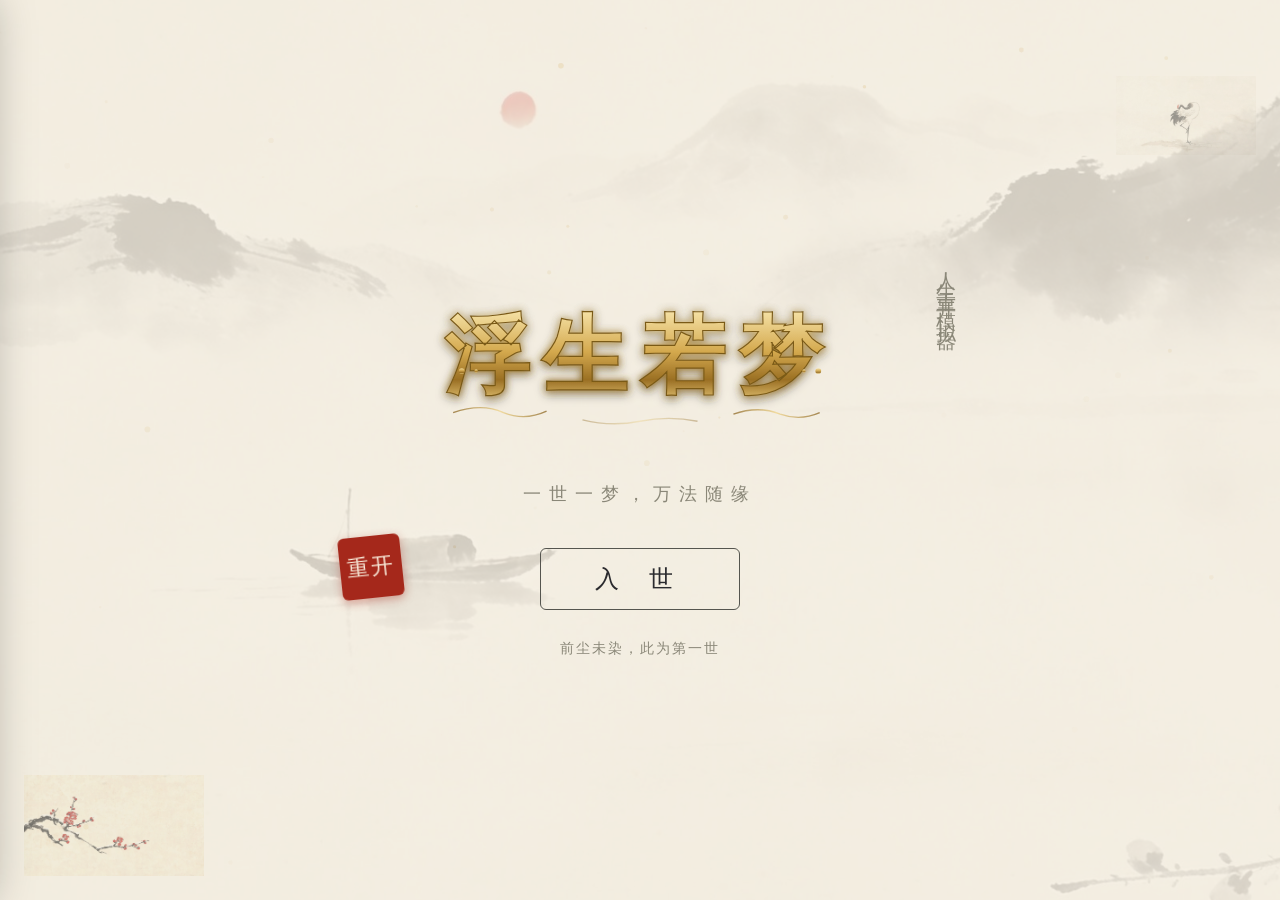
==== commit 28071dbe: "部署回退为多文件版（保证可推送更新）" ====
--- a/index.html
+++ b/index.html
@@ -4,1900 +4,7 @@
 <meta charset="UTF-8">
 <meta name="viewport" content="width=device-width, initial-scale=1.0">
 <title>人生重开模拟器 · 浮生若梦</title>
-<style>
-/* ============================================================
-   浮生若梦 · 国风水墨 UI
-   ============================================================ */
-:root {
-  --paper: #f3ede0;
-  --paper-deep: #e9e0cd;
-  --ink: #2a2a2e;
-  --ink-soft: #55554f;
-  --ink-faint: #8a8778;
-  --cinnabar: #a5281b;
-  --cinnabar-bright: #c23a2a;
-  --gold: #b8862f;
-  --jade: #3d6b5e;
-  --shadow: rgba(42, 42, 46, 0.18);
-  --font-kai: "STKaiti", "KaiTi", "Kaiti SC", "STSong", "SimSun", serif;
-  --font-song: "STSong", "SimSun", "Songti SC", serif;
-}
-
-* { margin: 0; padding: 0; box-sizing: border-box; }
-
-html, body {
-  height: 100%;
-  font-family: var(--font-kai);
-  color: var(--ink);
-  background: var(--paper);
-  overflow: hidden;
-  user-select: none;
-}
-
-/* ---------- 背景 ---------- */
-#bg-paper {
-  position: fixed; inset: 0; z-index: -2;
-  background:
-    radial-gradient(ellipse at 20% 10%, rgba(255,255,255,0.5), transparent 55%),
-    radial-gradient(ellipse at 85% 90%, rgba(120,100,60,0.10), transparent 50%),
-    var(--paper);
-}
-#bg-paper::after {
-  content: ""; position: absolute; inset: 0; opacity: 0.35; mix-blend-mode: multiply;
-  background-image: url("data:image/svg+xml,%3Csvg xmlns='http://www.w3.org/2000/svg' width='300' height='300'%3E%3Cfilter id='n'%3E%3CfeTurbulence type='fractalNoise' baseFrequency='0.9' numOctaves='2'/%3E%3CfeColorMatrix values='0 0 0 0 0.55 0 0 0 0 0.5 0 0 0 0 0.42 0 0 0 0.12 0'/%3E%3C/filter%3E%3Crect width='300' height='300' filter='url(%23n)'/%3E%3C/svg%3E");
-}
-#bg-mountains {
-  position: fixed; left: 0; right: 0; bottom: 0; height: 30vh; z-index: -1; pointer-events: none;
-}
-#bg-mountains svg { width: 100%; height: 100%; }
-
-.hidden { display: none !important; }
-
-/* ---------- 顶栏 ---------- */
-#topbar {
-  position: fixed; top: 0; left: 0; right: 0; z-index: 40;
-  display: flex; justify-content: space-between; align-items: center;
-  padding: 8px 18px;
-  background: rgba(243,237,224,0.82);
-  backdrop-filter: blur(10px);
-  -webkit-backdrop-filter: blur(10px);
-  border-bottom: 1px solid rgba(42,42,46,0.1);
-  box-shadow: 0 2px 14px rgba(42,42,46,0.06);
-}
-.tb-title { font-size: 18px; letter-spacing: 8px; color: var(--ink-soft); }
-.tb-actions { position: relative; }
-
-/* 汉堡菜单 */
-.menu-btn {
-  font-family: var(--font-kai); font-size: 19px;
-  width: 40px; height: 36px; line-height: 1;
-  background: transparent; border: 1.5px solid var(--ink-soft); border-radius: 6px;
-  color: var(--ink); cursor: pointer; transition: all .2s;
-}
-.menu-btn:hover { background: var(--ink); color: var(--paper); }
-#top-menu {
-  position: absolute; right: 0; top: 46px; z-index: 50;
-  min-width: 150px; padding: 6px;
-  background: rgba(251,247,236,0.97);
-  border: 1px solid rgba(42,42,46,0.18); border-radius: 10px;
-  box-shadow: 0 12px 32px rgba(42,42,46,0.22);
-  display: flex; flex-direction: column; gap: 2px;
-  animation: menuIn .18s ease;
-}
-@keyframes menuIn { from { opacity: 0; transform: translateY(-8px); } to { opacity: 1; transform: none; } }
-.menu-item {
-  font-family: var(--font-kai); font-size: 15.5px; letter-spacing: 3px;
-  text-align: left; padding: 10px 16px;
-  background: none; border: none; border-radius: 6px;
-  color: var(--ink); cursor: pointer; transition: all .15s;
-}
-.menu-item:hover { background: rgba(165,40,27,0.08); color: var(--cinnabar); }
-
-/* ---------- 按钮 ---------- */
-.ink-btn {
-  font-family: var(--font-kai);
-  font-size: 17px;
-  letter-spacing: 3px;
-  color: var(--ink);
-  background: transparent;
-  border: 1.5px solid var(--ink-soft);
-  border-radius: 3px;
-  padding: 9px 26px;
-  cursor: pointer;
-  position: relative;
-  transition: all .25s ease;
-}
-.ink-btn:hover:not(:disabled) {
-  background: var(--ink); color: var(--paper);
-  box-shadow: 0 4px 14px var(--shadow);
-  transform: translateY(-1px);
-}
-.ink-btn:disabled { opacity: 0.35; cursor: not-allowed; }
-.ink-btn.primary { border-color: var(--cinnabar); color: var(--cinnabar); }
-.ink-btn.primary:hover:not(:disabled) { background: var(--cinnabar); color: #fff; }
-.ink-btn.large { font-size: 24px; letter-spacing: 12px; padding: 14px 54px; }
-.ink-btn.small { font-size: 14px; padding: 5px 14px; letter-spacing: 1px; }
-.ink-select {
-  font-family: var(--font-kai); font-size: 15px;
-  background: transparent; border: 1px solid var(--ink-soft);
-  border-radius: 3px; padding: 6px 8px; color: var(--ink); cursor: pointer;
-}
-
-/* ---------- 屏幕切换 ---------- */
-.screen { display: none; height: 100vh; padding: 70px 40px 40px; overflow: auto; }
-.screen.active { display: flex; flex-direction: column; align-items: center; animation: screenIn .6s ease; }
-@keyframes screenIn { from { opacity: 0; transform: translateY(14px); } to { opacity: 1; transform: none; } }
-
-.screen-title {
-  font-size: 34px; letter-spacing: 14px; font-weight: normal;
-  color: var(--ink); margin-bottom: 6px; text-align: center;
-}
-.screen-title::after {
-  content: ""; display: block; width: 120px; height: 2px; margin: 12px auto 0;
-  background: linear-gradient(to right, transparent, var(--cinnabar), transparent);
-}
-.screen-sub { color: var(--ink-faint); font-size: 16px; letter-spacing: 2px; margin-bottom: 24px; }
-
-/* ---------- 开场 ---------- */
-#screen-title { justify-content: center; position: relative; }
-.ink-drop {
-  position: absolute; top: 12%; left: 50%; width: 14px; height: 14px;
-  background: var(--ink); border-radius: 50% 50% 50% 0;
-  transform: translateX(-50%) rotate(-45deg);
-  animation: drop 2.2s ease-in forwards;
-  opacity: 0;
-}
-@keyframes drop {
-  0% { opacity: 0; top: 6%; }
-  15% { opacity: 1; }
-  60% { top: 34%; transform: translateX(-50%) rotate(-45deg) scale(1); }
-  100% { top: 36%; transform: translateX(-50%) rotate(-45deg) scale(30); opacity: 0; }
-}
-.title-wrap { text-align: center; position: relative; animation: titleIn 1.6s ease .8s both; }
-@keyframes titleIn { from { opacity: 0; letter-spacing: 40px; filter: blur(6px); } to { opacity: 1; letter-spacing: normal; filter: none; } }
-.title-main {
-  font-size: 96px; font-weight: normal; letter-spacing: 30px; text-indent: 30px;
-  color: var(--ink); text-shadow: 2px 2px 0 rgba(42,42,46,0.08);
-}
-.title-vertical {
-  position: absolute; right: -90px; top: -30px;
-  writing-mode: vertical-rl; font-size: 20px; letter-spacing: 10px; color: var(--ink-faint);
-}
-.title-seal {
-  position: absolute; left: -70px; bottom: 60px;
-  width: 62px; height: 62px; border-radius: 6px;
-  background: var(--cinnabar); color: #f8e9d8;
-  display: flex; align-items: center; justify-content: center;
-  font-size: 22px; letter-spacing: 2px; line-height: 1.1; text-align: center;
-  transform: rotate(-6deg);
-  box-shadow: 0 3px 10px rgba(165,40,27,0.4);
-  animation: sealStamp .5s cubic-bezier(.2,2.4,.4,1) 2.2s both;
-}
-@keyframes sealStamp { from { transform: rotate(-6deg) scale(3); opacity: 0; } to { transform: rotate(-6deg) scale(1); opacity: 1; } }
-.title-sub { color: var(--ink-faint); font-size: 18px; letter-spacing: 8px; margin: 26px 0 42px; }
-.title-stats { margin-top: 30px; color: var(--ink-faint); font-size: 14px; letter-spacing: 2px; }
-
-/* ---------- 抽卡 ---------- */
-.draw-grid {
-  display: grid; grid-template-columns: repeat(5, 150px); gap: 18px;
-  justify-content: center; margin-bottom: 26px;
-}
-.tcard {
-  width: 150px; height: 210px; perspective: 800px; cursor: pointer; position: relative;
-}
-.tcard-inner {
-  width: 100%; height: 100%; position: relative;
-  transform-style: preserve-3d; transition: transform .6s cubic-bezier(.3,1.4,.5,1);
-}
-.tcard.flipped .tcard-inner { transform: rotateY(180deg); }
-.tcard-face {
-  position: absolute; inset: 0; backface-visibility: hidden;
-  border-radius: 6px; display: flex; flex-direction: column;
-  align-items: center; justify-content: center; padding: 12px; text-align: center;
-}
-.tcard-back {
-  background: linear-gradient(135deg, #33333a, #1f1f24);
-  border: 1px solid #4a4a52;
-}
-.tcard-back::after { content: "命"; font-size: 54px; color: rgba(243,237,224,0.25); }
-.tcard-front {
-  transform: rotateY(180deg);
-  background: linear-gradient(160deg, #fbf7ec, var(--paper-deep));
-  border: 1.5px solid var(--ink-faint);
-  box-shadow: 0 4px 12px var(--shadow);
-}
-.tcard-front .tname { font-size: 19px; letter-spacing: 2px; margin-bottom: 8px; }
-.tcard-front .tdesc { font-size: 12.5px; color: var(--ink-soft); line-height: 1.55; }
-.tcard-front .trarity { font-size: 11px; letter-spacing: 3px; margin-top: 10px; }
-.tcard-front .teff {
-  font-size: 11px; line-height: 1.6; margin-top: 6px;
-  border-top: 1px dashed rgba(42,42,46,0.18); padding-top: 5px;
-}
-.tcard-front .teff .up { color: var(--jade); }
-.tcard-front .teff .down { color: var(--cinnabar); }
-.tcard-front .teff .tag-fate { color: var(--gold); }
-.tcard.r0 .tcard-front { border-color: #9a978a; } .tcard.r0 .trarity { color: #9a978a; }
-.tcard.r1 .tcard-front { border-color: var(--jade); box-shadow: 0 0 14px rgba(61,107,94,0.35); } .tcard.r1 .trarity { color: var(--jade); }
-.tcard.r2 .tcard-front { border-color: #6b4d8f; box-shadow: 0 0 16px rgba(107,77,143,0.4); } .tcard.r2 .trarity { color: #6b4d8f; }
-.tcard.r3 .tcard-front { border-color: var(--gold); box-shadow: 0 0 22px rgba(184,134,47,0.55); } .tcard.r3 .trarity { color: var(--gold); }
-.tcard.r3 .tcard-front::before {
-  content: ""; position: absolute; inset: -6px; border-radius: 10px; z-index: -1;
-  background: conic-gradient(from 0deg, transparent, rgba(184,134,47,0.5), transparent 30%);
-  animation: legendSpin 3s linear infinite;
-}
-@keyframes legendSpin { to { transform: rotate(360deg); } }
-.tcard.selected::after {
-  content: "已择"; position: absolute; top: -10px; right: -10px; z-index: 2;
-  background: var(--cinnabar); color: #f8e9d8; font-size: 13px;
-  padding: 4px 7px; border-radius: 4px; transform: rotate(8deg);
-  box-shadow: 0 2px 6px rgba(165,40,27,0.5);
-}
-.tcard.dim { opacity: 0.45; pointer-events: none; }
-.draw-actions { display: flex; gap: 16px; }
-
-/* ---------- 属性分配 ---------- */
-.alloc-wrap { display: flex; gap: 46px; align-items: flex-start; flex-wrap: wrap; justify-content: center; }
-.alloc-panel { display: flex; flex-direction: column; gap: 14px; width: 380px; }
-.alloc-row { display: flex; align-items: center; gap: 12px; }
-.alloc-name { width: 64px; font-size: 20px; letter-spacing: 4px; }
-.alloc-bar { flex: 1; height: 10px; background: rgba(42,42,46,0.08); border-radius: 5px; overflow: hidden; }
-.alloc-fill { height: 100%; background: linear-gradient(to right, var(--ink-soft), var(--ink)); border-radius: 5px; transition: width .2s; }
-.alloc-val { width: 30px; text-align: center; font-size: 19px; }
-.alloc-pm {
-  width: 30px; height: 30px; font-size: 18px; font-family: var(--font-kai);
-  background: transparent; border: 1px solid var(--ink-soft); border-radius: 3px;
-  cursor: pointer; color: var(--ink);
-}
-.alloc-pm:hover:not(:disabled) { background: var(--ink); color: var(--paper); }
-.alloc-pm:disabled { opacity: 0.25; cursor: not-allowed; }
-.alloc-side { display: flex; flex-direction: column; align-items: center; gap: 14px; }
-.alloc-talents { display: flex; gap: 8px; flex-wrap: wrap; justify-content: center; max-width: 300px; }
-
-.chip {
-  font-size: 13px; padding: 4px 12px; border-radius: 20px;
-  border: 1px solid var(--ink-faint); color: var(--ink-soft);
-  background: rgba(255,255,255,0.4); letter-spacing: 1px;
-}
-.chip.r1 { border-color: var(--jade); color: var(--jade); }
-.chip.r2 { border-color: #6b4d8f; color: #6b4d8f; }
-.chip.r3 { border-color: var(--gold); color: var(--gold); }
-
-/* ---------- 人生界面 ---------- */
-#screen-life { flex-direction: row !important; align-items: stretch !important; gap: 26px; padding-top: 60px; overflow: hidden; height: 100vh; }
-#life-side {
-  width: 240px; flex-shrink: 0; display: flex; flex-direction: column; align-items: center;
-  gap: 8px; padding: 18px 10px;
-  background: rgba(255,255,255,0.35); border: 1px solid rgba(42,42,46,0.12);
-  border-radius: 8px; overflow: auto;
-}
-#life-age-big { font-size: 56px; line-height: 1; color: var(--ink); }
-.life-age-label { font-size: 14px; color: var(--ink-faint); letter-spacing: 4px; margin-top: -4px; }
-.life-attrs { width: 100%; display: flex; flex-direction: column; gap: 4px; font-size: 15px; }
-.life-attr-row { display: flex; justify-content: space-between; padding: 2px 6px; }
-.life-attr-row .delta-up { color: var(--jade); }
-.life-attr-row .delta-down { color: var(--cinnabar); }
-.life-talents { display: flex; flex-wrap: wrap; gap: 5px; justify-content: center; }
-.life-route {
-  margin-top: 6px; font-size: 14px; letter-spacing: 3px; color: var(--cinnabar);
-  border: 1px dashed var(--cinnabar); border-radius: 4px; padding: 4px 14px;
-}
-.life-route:empty { display: none; }
-
-#life-main { flex: 1; display: flex; flex-direction: column; min-width: 0; min-height: 0; }
-#life-timeline {
-  flex: 1; overflow-y: auto; padding: 10px 14px 20px; min-height: 0;
-  display: flex; flex-direction: column; gap: 10px;
-  scroll-behavior: smooth;
-}
-#life-timeline::-webkit-scrollbar { width: 8px; }
-#life-timeline::-webkit-scrollbar-thumb { background: rgba(42,42,46,0.2); border-radius: 4px; }
-
-.age-marker {
-  text-align: center; color: var(--ink-faint); font-size: 15px; letter-spacing: 6px;
-  position: relative; margin: 8px 0 2px;
-}
-.age-marker::before, .age-marker::after {
-  content: ""; position: absolute; top: 50%; width: 30%; height: 1px; background: rgba(42,42,46,0.15);
-}
-.age-marker::before { left: 4%; } .age-marker::after { right: 4%; }
-
-.event-card {
-  background: rgba(255,255,255,0.55);
-  border-left: 3px solid var(--ink-soft);
-  border-radius: 0 6px 6px 0;
-  padding: 12px 18px; font-size: 16.5px; line-height: 1.75;
-  box-shadow: 0 2px 8px var(--shadow);
-  animation: inkIn .55s ease both;
-  max-width: 760px;
-}
-@keyframes inkIn {
-  from { opacity: 0; transform: translateX(-12px); filter: blur(3px); }
-  to { opacity: 1; transform: none; filter: none; }
-}
-.event-card.good { border-left-color: var(--jade); }
-.event-card.bad { border-left-color: var(--cinnabar); }
-.event-card.fate { border-left-color: var(--gold); background: rgba(255,250,235,0.7); }
-.event-card .ev-delta { font-size: 13.5px; color: var(--ink-faint); margin-top: 4px; }
-.event-card .ev-delta .up { color: var(--jade); } .event-card .ev-delta .down { color: var(--cinnabar); }
-
-/* 选项框 */
-#choice-box {
-  margin: 0; padding: 18px 22px; max-width: 760px; width: 100%;
-  flex-shrink: 0;
-  background: rgba(255,250,238,0.95);
-  border: 1.5px solid var(--gold); border-radius: 8px;
-  box-shadow: 0 6px 20px var(--shadow);
-  animation: inkIn .4s ease both;
-}
-#choice-text { font-size: 17px; line-height: 1.8; margin-bottom: 14px; }
-#choice-options { display: flex; flex-direction: column; gap: 8px; }
-.choice-opt {
-  font-family: var(--font-kai); font-size: 16px; text-align: left;
-  background: transparent; border: 1px solid var(--ink-soft); border-radius: 4px;
-  padding: 9px 16px; cursor: pointer; color: var(--ink); letter-spacing: 1px;
-  transition: all .2s;
-}
-.choice-opt:hover { border-color: var(--cinnabar); color: var(--cinnabar); background: rgba(165,40,27,0.05); }
-.choice-opt:disabled { opacity: 0.35; cursor: not-allowed; }
-
-.life-controls {
-  display: flex; gap: 12px; align-items: center; justify-content: center;
-  padding: 12px 0 4px;
-}
-
-/* ---------- 总结 ---------- */
-.summary-wrap { display: flex; gap: 40px; flex-wrap: wrap; justify-content: center; max-width: 1000px; }
-.summary-left { width: 340px; text-align: center; }
-.summary-seal {
-  width: 110px; height: 110px; margin: 0 auto 16px;
-  background: var(--cinnabar); color: #f8e9d8; border-radius: 8px;
-  display: flex; align-items: center; justify-content: center;
-  font-size: 44px; letter-spacing: 2px; transform: rotate(-5deg);
-  box-shadow: 0 6px 18px rgba(165,40,27,0.45);
-  animation: sealStamp .5s cubic-bezier(.2,2.4,.4,1) both;
-}
-.summary-grade { font-size: 26px; letter-spacing: 8px; color: var(--ink); margin-bottom: 10px; }
-.summary-verdict { font-size: 17px; color: var(--ink-soft); line-height: 1.9; margin-bottom: 14px; }
-.summary-ending {
-  font-size: 20px; color: var(--cinnabar); letter-spacing: 3px;
-  border-top: 1px solid rgba(42,42,46,0.15); border-bottom: 1px solid rgba(42,42,46,0.15);
-  padding: 10px 0; margin-bottom: 10px;
-}
-.summary-reward { font-size: 15px; color: var(--gold); letter-spacing: 2px; }
-.summary-right { flex: 1; min-width: 420px; max-width: 560px; }
-#summary-curve { width: 100%; background: rgba(255,255,255,0.4); border: 1px solid rgba(42,42,46,0.12); border-radius: 8px; }
-.summary-moments { margin-top: 14px; font-size: 14.5px; color: var(--ink-soft); line-height: 1.9; max-height: 180px; overflow-y: auto; padding-right: 6px; }
-.summary-moments .moment { padding: 2px 0; border-bottom: 1px dashed rgba(42,42,46,0.1); }
-.summary-moments .moment b { color: var(--cinnabar); font-weight: normal; margin-right: 8px; }
-.summary-actions { display: flex; gap: 18px; margin-top: 26px; }
-
-/* ---------- 弹层 ---------- */
-.overlay {
-  position: fixed; inset: 0; z-index: 60;
-  background: rgba(42,42,46,0.45);
-  display: flex; align-items: center; justify-content: center;
-  animation: fadeIn .25s ease;
-}
-@keyframes fadeIn { from { opacity: 0; } to { opacity: 1; } }
-.overlay-panel {
-  width: min(860px, 92vw); max-height: 84vh;
-  background: var(--paper); border-radius: 10px;
-  border: 1px solid rgba(42,42,46,0.2);
-  box-shadow: 0 20px 60px rgba(0,0,0,0.35);
-  display: flex; flex-direction: column; overflow: hidden;
-}
-.overlay-head {
-  display: flex; justify-content: space-between; align-items: center;
-  padding: 14px 20px; border-bottom: 1px solid rgba(42,42,46,0.12);
-}
-.overlay-title { font-size: 22px; letter-spacing: 6px; }
-.overlay-close {
-  background: none; border: none; font-size: 20px; cursor: pointer; color: var(--ink-faint);
-}
-.overlay-close:hover { color: var(--cinnabar); }
-.overlay-body { padding: 18px 22px; overflow-y: auto; }
-.tab-bar { display: flex; gap: 10px; }
-.tab {
-  font-family: var(--font-kai); font-size: 16px; letter-spacing: 2px;
-  background: none; border: none; border-bottom: 2px solid transparent;
-  padding: 4px 10px; cursor: pointer; color: var(--ink-faint);
-}
-.tab.active { color: var(--cinnabar); border-bottom-color: var(--cinnabar); }
-
-.gallery-grid { display: grid; grid-template-columns: repeat(auto-fill, minmax(180px, 1fr)); gap: 12px; }
-.gallery-item {
-  border: 1px solid rgba(42,42,46,0.15); border-radius: 6px; padding: 12px 14px;
-  background: rgba(255,255,255,0.4); font-size: 14px; line-height: 1.6;
-}
-.gallery-item .g-name { font-size: 17px; letter-spacing: 2px; margin-bottom: 4px; }
-.gallery-item .g-desc { color: var(--ink-soft); font-size: 13px; }
-.gallery-item.locked { opacity: 0.45; filter: grayscale(0.8); }
-.gallery-item.locked .g-name { color: var(--ink-faint); }
-.gallery-item.new-unlock { border-color: var(--gold); box-shadow: 0 0 12px rgba(184,134,47,0.35); }
-
-/* 轮回殿 */
-.legacy-points { font-size: 18px; letter-spacing: 2px; margin-bottom: 14px; }
-.legacy-points b { color: var(--gold); font-size: 22px; }
-.legacy-item {
-  display: flex; justify-content: space-between; align-items: center;
-  border: 1px solid rgba(42,42,46,0.15); border-radius: 6px;
-  padding: 12px 16px; margin-bottom: 10px; background: rgba(255,255,255,0.4);
-}
-.legacy-item .l-name { font-size: 17px; letter-spacing: 2px; }
-.legacy-item .l-desc { font-size: 13px; color: var(--ink-soft); margin-top: 3px; }
-.legacy-item .l-cost { color: var(--gold); }
-
-/* ---------- 印章提示 ---------- */
-#seal-toast {
-  position: fixed; top: 18%; left: 50%; transform: translateX(-50%);
-  z-index: 80; pointer-events: none;
-}
-#seal-toast-inner {
-  background: var(--cinnabar); color: #f8e9d8;
-  padding: 16px 30px; border-radius: 8px;
-  font-size: 20px; letter-spacing: 4px; text-align: center; line-height: 1.6;
-  box-shadow: 0 10px 30px rgba(165,40,27,0.5);
-  transform: rotate(-3deg);
-  animation: sealStamp .45s cubic-bezier(.2,2.4,.4,1) both;
-}
-#seal-toast-inner small { display: block; font-size: 13px; letter-spacing: 2px; opacity: 0.85; }
-
-/* ---------- 飘字 ---------- */
-#float-layer { position: fixed; inset: 0; pointer-events: none; z-index: 70; }
-.float-text {
-  position: absolute; font-size: 18px; letter-spacing: 2px;
-  animation: floatUp 1.6s ease-out forwards;
-}
-.float-text.up { color: var(--jade); }
-.float-text.down { color: var(--cinnabar); }
-@keyframes floatUp {
-  from { opacity: 0; transform: translateY(10px); }
-  20% { opacity: 1; }
-  to { opacity: 0; transform: translateY(-46px); }
-}
-
-/* ---------- 档案弹层 ---------- */
-.profile-tip { color: var(--ink-faint); font-size: 14px; margin-bottom: 14px; line-height: 1.7; }
-.profile-new { display: flex; gap: 10px; margin-top: 14px; }
-#profile-name {
-  flex: 1; font-family: var(--font-kai); font-size: 16px; letter-spacing: 2px;
-  background: rgba(255,255,255,0.5); border: 1px solid var(--ink-faint);
-  border-radius: 4px; padding: 8px 14px; color: var(--ink); outline: none;
-}
-#profile-name:focus { border-color: var(--cinnabar); }
-#profile-list .legacy-item .ink-btn { margin-left: 6px; }
-
-/* ---------- 突发事件 ---------- */
-.event-card.sudden {
-  border-left: 3px solid var(--cinnabar);
-  background: rgba(165, 40, 27, 0.06);
-  position: relative;
-  animation: inkIn .55s ease both, suddenPulse 1.2s ease;
-}
-@keyframes suddenPulse {
-  0% { box-shadow: 0 0 0 rgba(165,40,27,0); }
-  30% { box-shadow: 0 0 22px rgba(165,40,27,0.45); }
-  100% { box-shadow: 0 2px 8px var(--shadow); }
-}
-.sudden-tag {
-  display: inline-block;
-  background: var(--cinnabar); color: #f8e9d8;
-  font-size: 12px; letter-spacing: 2px;
-  padding: 1px 8px; border-radius: 3px;
-  margin-right: 10px; transform: rotate(-3deg);
-  vertical-align: 2px;
-}
-
-/* ---------- 身份自定义 ---------- */
-.alloc-identity { display: flex; flex-direction: column; gap: 10px; align-items: center; }
-#alloc-name {
-  font-family: var(--font-kai); font-size: 16px; letter-spacing: 2px;
-  background: rgba(255,255,255,0.5); border: 1px solid var(--ink-faint);
-  border-radius: 4px; padding: 8px 14px; text-align: center; color: var(--ink);
-  outline: none; width: 220px;
-}
-#alloc-name:focus { border-color: var(--cinnabar); }
-.alloc-gender { display: flex; gap: 10px; }
-.alloc-gender .ink-btn.selected { background: var(--ink); color: var(--paper); }
-
-/* ---------- 插画接入 ---------- */
-.screen { position: relative; }
-.screen-bg {
-  position: absolute; inset: 0; z-index: 0; pointer-events: none;
-  background-size: cover; background-position: center;
-  opacity: 0; transition: opacity 1.2s ease;
-}
-.screen-bg.on { opacity: 0.16; }
-.screen > *:not(.screen-bg) { position: relative; z-index: 1; }
-
-.screen .corner-art {
-  position: absolute; z-index: 1; pointer-events: none;
-  width: 180px; opacity: 0.55;
-  filter: saturate(0.9);
-  mix-blend-mode: multiply;   /* 白底融入宣纸 */
-}
-.screen .corner-art.bl { left: 24px; bottom: 24px; }
-.screen .corner-art.tr { right: 24px; top: 76px; width: 140px; opacity: 0.45; }
-
-#life-scene {
-  width: 100%; border-radius: 6px; overflow: hidden;
-  border: 1px solid rgba(42,42,46,0.18);
-  box-shadow: 0 3px 10px var(--shadow);
-  margin-bottom: 6px;
-}
-#life-scene img {
-  width: 100%; display: block;
-  opacity: 0; transition: opacity .8s ease;
-}
-#life-scene img.on { opacity: 1; }
-
-#summary-art {
-  width: 240px; border-radius: 8px; display: block; margin: 0 auto 14px;
-  border: 1px solid rgba(42,42,46,0.2);
-  box-shadow: 0 6px 18px var(--shadow);
-  animation: inkIn .8s ease both;
-}
-
-/* ---------- 响应式 ---------- */
-@media (max-width: 900px) {
-  .draw-grid { grid-template-columns: repeat(3, 130px); }
-  .tcard { width: 130px; height: 185px; }
-  #screen-life { flex-direction: column !important; }
-  #life-side { width: 100%; flex-direction: row; flex-wrap: wrap; justify-content: center; }
-  .title-main { font-size: 60px; letter-spacing: 16px; }
-  .summary-right { min-width: 0; }
-}
-
-/* ---------- 手机端 ---------- */
-@media (max-width: 768px) {
-  .screen { padding: 54px 12px 16px; }
-  #topbar { padding: 8px 12px; }
-  .tb-title { font-size: 16px; letter-spacing: 4px; }
-  .ink-btn.small { font-size: 12px; padding: 4px 10px; }
-
-  /* 标题页 */
-  .title-main { font-size: 46px; letter-spacing: 12px; text-indent: 12px; }
-  .title-vertical { display: none; }
-  .title-seal { left: auto; right: -6px; top: -58px; bottom: auto; width: 48px; height: 48px; font-size: 17px; }
-  .title-sub { font-size: 15px; letter-spacing: 4px; margin: 18px 0 30px; }
-  .ink-btn.large { font-size: 18px; letter-spacing: 6px; padding: 12px 38px; }
-  .corner-art { width: 100px; }
-  .corner-art.tr { width: 76px; top: 64px; }
-
-  /* 抽卡 */
-  .screen-title { font-size: 26px; letter-spacing: 8px; }
-  .screen-sub { font-size: 13px; margin-bottom: 16px; }
-  .draw-grid { grid-template-columns: repeat(2, minmax(128px, 44vw)); gap: 12px; }
-  .tcard { width: 100%; height: 186px; }
-  .tcard-front .tname { font-size: 17px; }
-  .tcard-front .tdesc { font-size: 11.5px; }
-
-  /* 属性分配 */
-  .alloc-wrap { gap: 18px; }
-  .alloc-panel { width: 100%; }
-  #alloc-radar { width: 200px; height: 200px; }
-
-  /* 人生界面：侧栏变顶栏 */
-  #screen-life { padding: 52px 8px 8px; gap: 8px; overflow: hidden; height: 100vh; height: 100dvh; }
-  #life-side {
-    width: 100%; flex-direction: row; flex-wrap: nowrap; align-items: center;
-    gap: 8px; padding: 6px 10px; flex-shrink: 0; overflow: hidden;
-  }
-  #life-scene { width: 60px; flex-shrink: 0; margin-bottom: 0; }
-  #life-age-big { font-size: 32px; }
-  .life-age-label { display: none; }
-  #life-radar { display: none; }
-  .life-attrs {
-    flex: 1; flex-direction: row; flex-wrap: wrap; gap: 1px 8px;
-    font-size: 12px; align-content: center;
-  }
-  .life-attr-row { padding: 0; gap: 3px; white-space: nowrap; }
-  .life-talents { flex-wrap: nowrap; overflow-x: auto; max-width: 100%; justify-content: flex-start; }
-  .life-talents .chip { flex-shrink: 0; font-size: 11px; padding: 2px 8px; }
-  .life-route { margin-top: 0; font-size: 12px; padding: 2px 8px; }
-  #life-timeline { padding: 6px 4px 14px; }
-  .event-card { font-size: 15px; padding: 10px 13px; line-height: 1.7; }
-  .age-marker { font-size: 13px; margin: 4px 0 0; }
-  #choice-box { padding: 13px 14px; }
-  #choice-text { font-size: 15px; margin-bottom: 10px; }
-  .choice-opt { font-size: 14.5px; padding: 10px 12px; }
-  .life-controls {
-    position: sticky; bottom: 0; z-index: 5; gap: 8px;
-    flex-wrap: wrap;
-    background: linear-gradient(to top, var(--paper) 70%, transparent);
-    padding: 12px 0 8px;
-  }
-
-  /* 总结 */
-  .summary-wrap { gap: 14px; }
-  .summary-left { width: 100%; }
-  #summary-art { width: 170px; }
-  .summary-seal { width: 80px; height: 80px; font-size: 32px; }
-  .summary-grade { font-size: 20px; letter-spacing: 4px; }
-  #summary-curve { height: auto; }
-  .summary-actions { margin-top: 16px; }
-
-  /* 弹层 */
-  .overlay-panel { width: 94vw; max-height: 88vh; }
-  .gallery-grid { grid-template-columns: repeat(auto-fill, minmax(145px, 1fr)); }
-  .overlay-title { font-size: 18px; letter-spacing: 3px; }
-
-  /* 提示 */
-  #seal-toast-inner { font-size: 15px; padding: 12px 18px; max-width: 86vw; letter-spacing: 2px; }
-  .float-text { font-size: 15px; }
-}
-
-/* ---------- v2：身份/世界选择 ---------- */
-.hero-grid { display: flex; gap: 18px; flex-wrap: wrap; justify-content: center; max-width: 1100px; }
-.hero-card {
-  width: 240px; min-height: 220px; padding: 20px 18px; cursor: pointer;
-  background: rgba(255,255,255,0.5); border: 1.5px solid var(--ink-faint); border-radius: 8px;
-  transition: all .25s; display: flex; flex-direction: column; gap: 8px;
-}
-.hero-card:hover { transform: translateY(-4px); box-shadow: 0 10px 24px var(--shadow); border-color: var(--ink); }
-.hero-card.tpl { border-color: var(--gold); }
-.hero-card.tpl:hover { border-color: var(--cinnabar); box-shadow: 0 10px 28px rgba(184,134,47,0.35); }
-.hero-name { font-size: 24px; letter-spacing: 4px; }
-.hero-title { font-size: 13px; color: var(--gold); letter-spacing: 3px; }
-.hero-intro { font-size: 13.5px; color: var(--ink-soft); line-height: 1.8; flex: 1; }
-.hero-attr { font-size: 12px; color: var(--ink-faint); }
-
-.world-grid { display: grid; grid-template-columns: repeat(3, minmax(220px, 300px)); gap: 16px; justify-content: center; }
-.world-card {
-  position: relative; height: 170px; border-radius: 8px; overflow: hidden; cursor: pointer;
-  background: var(--paper-deep) center/cover; border: 1.5px solid rgba(42,42,46,0.2);
-  transition: all .25s;
-}
-.world-card:hover { transform: translateY(-4px); box-shadow: 0 12px 28px var(--shadow); border-color: var(--cinnabar); }
-.world-mask { position: absolute; inset: 0; background: linear-gradient(to top, rgba(30,28,24,0.82), rgba(30,28,24,0.18) 65%); }
-.world-info { position: absolute; left: 14px; right: 14px; bottom: 12px; color: #f3ede0; }
-.world-name { font-size: 22px; letter-spacing: 5px; text-shadow: 0 2px 6px rgba(0,0,0,0.5); }
-.world-desc { font-size: 12.5px; opacity: 0.9; margin-top: 4px; line-height: 1.5; }
-
-/* ---------- v2：侧栏扩展 ---------- */
-.life-v2 { width: 100%; display: flex; flex-direction: column; gap: 6px; margin-top: 6px; }
-.life-row2 { display: flex; justify-content: space-between; font-size: 14px; padding: 2px 6px; }
-.life-row2 b { color: var(--gold); }
-.life-equips { display: flex; flex-wrap: wrap; gap: 4px; justify-content: center; }
-.life-equips .chip { font-size: 11.5px; padding: 2px 8px; }
-.life-quest {
-  font-size: 13px; text-align: center; border-top: 1px dashed rgba(42,42,46,0.2);
-  padding-top: 6px; line-height: 1.6;
-}
-.life-quest b { color: var(--cinnabar); letter-spacing: 1px; display: block; }
-.life-quest small { color: var(--ink-faint); }
-.life-btns { display: flex; gap: 8px; justify-content: center; margin-top: 4px; }
-
-/* ---------- v2：地图行动 ---------- */
-.map-act {
-  display: flex; justify-content: space-between; align-items: center; gap: 10px;
-  border: 1px solid rgba(42,42,46,0.15); border-radius: 6px;
-  padding: 12px 16px; margin-bottom: 10px; background: rgba(255,255,255,0.4);
-}
-.map-act .l-name { font-size: 17px; letter-spacing: 2px; }
-.map-act .l-desc { font-size: 13px; color: var(--ink-soft); margin-top: 3px; }
-
-/* ---------- v2：战斗 ---------- */
-.battle-panel { width: min(640px, 94vw); }
-.bt-foe { text-align: center; margin-bottom: 10px; }
-.bt-foe-name { font-size: 22px; letter-spacing: 4px; }
-.bt-foe-intro { font-size: 13px; color: var(--ink-faint); margin: 4px 0 8px; }
-.bt-bar {
-  height: 20px; background: rgba(42,42,46,0.1); border-radius: 10px; overflow: hidden;
-  position: relative;
-}
-.bt-fill {
-  height: 100%; border-radius: 10px; transition: width .35s ease;
-  font-size: 11.5px; line-height: 20px; text-align: center; color: #fff;
-  white-space: nowrap; min-width: 0;
-}
-.bt-fill.foe { background: linear-gradient(to right, #7a2018, var(--cinnabar)); }
-.bt-fill.me { background: linear-gradient(to right, #2d5248, var(--jade)); }
-.bt-log {
-  height: 150px; overflow-y: auto; margin: 12px 0; padding: 10px 14px;
-  background: rgba(42,42,46,0.05); border-radius: 6px;
-  font-size: 14px; line-height: 1.9; text-align: left;
-}
-.bt-log .good { color: var(--jade); }
-.bt-log .bad { color: var(--cinnabar); }
-.bt-me { margin-bottom: 10px; }
-.bt-stats { font-size: 13px; color: var(--ink-soft); letter-spacing: 1px; margin-bottom: 5px; text-align: center; }
-.bt-shield { font-size: 12.5px; color: var(--gold); text-align: center; margin-top: 4px; min-height: 16px; }
-.bt-skills { display: flex; gap: 10px; justify-content: center; flex-wrap: wrap; }
-.bt-skill {
-  font-family: var(--font-kai); font-size: 16px; letter-spacing: 2px;
-  background: rgba(255,255,255,0.55); border: 1.5px solid var(--ink-soft); border-radius: 6px;
-  padding: 10px 18px; cursor: pointer; color: var(--ink);
-  display: flex; flex-direction: column; align-items: center; gap: 2px;
-  transition: all .2s;
-}
-.bt-skill small { font-size: 11px; color: var(--ink-faint); letter-spacing: 0; }
-.bt-skill:hover:not(:disabled) { border-color: var(--cinnabar); color: var(--cinnabar); }
-.bt-skill:disabled { opacity: 0.4; cursor: not-allowed; }
-
-/* ---------- v2：肉鸽爬塔 ---------- */
-.rg-nodes { display: flex; gap: 12px; justify-content: center; margin-top: 12px; flex-wrap: wrap; }
-.rg-node {
-  font-family: var(--font-kai); font-size: 17px; letter-spacing: 3px;
-  width: 130px; height: 74px; border-radius: 8px; cursor: pointer;
-  background: rgba(255,255,255,0.5); border: 1.5px solid var(--ink-soft); color: var(--ink);
-  transition: all .2s;
-}
-.rg-node:hover { transform: translateY(-3px); box-shadow: 0 8px 18px var(--shadow); }
-.rg-fight { border-color: var(--cinnabar); color: var(--cinnabar); }
-.rg-elite { border-color: #6b4d8f; color: #6b4d8f; }
-.rg-boss { border-color: #1f1f24; background: #2a2a2e; color: var(--gold); width: 200px; }
-.rg-treasure { border-color: var(--gold); color: var(--gold); }
-.rg-rest { border-color: var(--jade); color: var(--jade); }
-.rg-reward { border-color: var(--gold); }
-
-/* ---------- v2：轻提示 ---------- */
-.mini-toast {
-  position: fixed; top: 64px; left: 50%; transform: translateX(-50%);
-  z-index: 75; pointer-events: none;
-  background: rgba(42,42,46,0.88); color: #f4eddb;
-  font-size: 14px; letter-spacing: 2px; padding: 8px 20px; border-radius: 20px;
-  animation: fadeIn .25s ease;
-  transition: opacity .5s ease;
-}
-.mini-toast.out { opacity: 0; }
-
-/* ---------- v2：手机端补充 ---------- */
-@media (max-width: 768px) {
-  .hero-card { width: 100%; min-height: 0; }
-  .world-grid { grid-template-columns: 1fr 1fr; width: 100%; }
-  .world-card { height: 130px; }
-  .world-name { font-size: 17px; }
-  .life-v2 { flex-direction: row; flex-wrap: wrap; align-items: center; justify-content: center; }
-  .life-row2 { gap: 6px; }
-  .life-quest { border-top: none; padding-top: 0; }
-  .life-quest small { display: none; }
-  .bt-skill { font-size: 14px; padding: 8px 12px; }
-  .rg-node { width: 110px; height: 62px; font-size: 15px; }
-  .map-act .l-name { white-space: nowrap; font-size: 15px; }
-  .map-act { padding: 10px 12px; }
-  .map-act .l-desc { font-size: 12px; }
-}
-
-/* ---------- 问号介绍 ---------- */
-.qmark {
-  display: inline-block; font-style: normal; font-size: 10px;
-  width: 14px; height: 14px; line-height: 14px; text-align: center;
-  border: 1px solid var(--ink-faint); border-radius: 50%;
-  color: var(--ink-faint); margin-left: 3px; vertical-align: 2px;
-}
-[data-help], [data-talent], [data-item] { cursor: help; }
-#help-panel {
-  position: fixed; inset: 0; z-index: 90;
-  background: rgba(42,42,46,0.35);
-  display: none; align-items: center; justify-content: center;
-}
-#help-panel.on { display: flex; animation: fadeIn .2s ease; }
-#help-card {
-  width: min(420px, 88vw); padding: 22px 26px;
-  background: var(--paper); border: 1.5px solid var(--ink-soft); border-radius: 8px;
-  box-shadow: 0 16px 44px rgba(0,0,0,0.3);
-}
-#help-name {
-  font-size: 21px; letter-spacing: 5px; margin-bottom: 10px;
-  border-bottom: 1px solid rgba(42,42,46,0.15); padding-bottom: 8px;
-}
-#help-text { font-size: 14.5px; line-height: 1.9; color: var(--ink-soft); }
-#help-text .help-kv { color: var(--jade); font-size: 13.5px; margin-top: 4px; }
-#help-close {
-  margin-top: 14px; text-align: center; font-size: 13px; letter-spacing: 3px;
-  color: var(--ink-faint); cursor: pointer; border-top: 1px dashed rgba(42,42,46,0.15); padding-top: 10px;
-}
-#help-close:hover { color: var(--cinnabar); }
-
-/* ---------- 行动按钮（底部放大） ---------- */
-.btn-action { font-size: 20px; letter-spacing: 4px; padding: 10px 34px; }
-@media (max-width: 768px) {
-  .btn-action { font-size: 17px; padding: 9px 24px; }
-}
-
-/* ---------- 卡牌战斗 ---------- */
-.cbattle-panel { width: min(940px, 96vw); }
-.cb-body { padding: 12px 16px; }
-#cb-canvas {
-  width: 100%; border-radius: 8px; display: block;
-  border: 1px solid rgba(42,42,46,0.15);
-  background: rgba(255,255,255,0.3);
-}
-.cb-msg {
-  text-align: center; font-size: 14.5px; color: var(--ink-soft);
-  letter-spacing: 1px; min-height: 24px; margin: 8px 0 4px;
-}
-.cb-bottom { display: flex; align-items: flex-end; gap: 10px; margin-top: 6px; }
-.cb-pile { font-size: 12px; color: var(--ink-faint); text-align: center; padding-bottom: 8px; white-space: nowrap; }
-.cb-pile b { color: var(--ink); font-size: 15px; }
-.cb-hand { flex: 1; display: flex; gap: 8px; justify-content: center; min-height: 130px; align-items: flex-end; flex-wrap: wrap; }
-.cb-card {
-  width: 92px; height: 128px; border-radius: 7px; cursor: pointer;
-  background: linear-gradient(165deg, #fbf7ec, var(--paper-deep));
-  border: 1.5px solid var(--ink-faint);
-  padding: 8px 6px 6px; position: relative;
-  display: flex; flex-direction: column; align-items: center;
-  transition: transform .15s ease, box-shadow .15s ease;
-  user-select: none;
-}
-.cb-card:hover:not(.disabled) { transform: translateY(-14px); box-shadow: 0 10px 20px var(--shadow); }
-.cb-card.disabled { opacity: 0.45; cursor: not-allowed; }
-.cb-card.r1 { border-color: var(--jade); }
-.cb-card.r2 { border-color: #6b4d8f; }
-.cb-card.r3 { border-color: var(--gold); box-shadow: 0 0 10px rgba(184,134,47,0.3); }
-.cb-cost {
-  position: absolute; top: -7px; left: -7px;
-  width: 24px; height: 24px; border-radius: 50%;
-  background: var(--ink); color: var(--paper);
-  font-size: 14px; text-align: center; line-height: 24px;
-}
-.cb-icon { width: 34px; height: 34px; fill: none; stroke-width: 2; stroke-linecap: round; stroke-linejoin: round; margin-top: 6px; }
-.cb-cname { font-size: 14px; letter-spacing: 1px; margin-top: 2px; }
-.cb-cdesc { font-size: 10px; color: var(--ink-soft); text-align: center; line-height: 1.4; margin-top: 3px; }
-.cb-controls { display: flex; align-items: center; justify-content: center; gap: 18px; margin-top: 10px; }
-.cb-energy-orb {
-  width: 52px; height: 52px; border-radius: 50%;
-  border: 2px solid var(--gold); color: var(--gold);
-  display: flex; flex-direction: column; align-items: center; justify-content: center;
-  font-size: 20px; line-height: 1;
-}
-.cb-energy-orb small { font-size: 10px; color: var(--ink-faint); }
-.rg-node.rg-card { width: 150px; height: 74px; display: flex; flex-direction: column; gap: 3px; align-items: center; justify-content: center; }
-.rg-node.rg-card small { font-size: 11px; color: var(--ink-soft); letter-spacing: 0; }
-.rg-node b { font-size: 15px; }
-
-@media (max-width: 768px) {
-  #cb-canvas { height: auto; }
-  .cb-card { width: 74px; height: 108px; padding: 6px 4px 4px; }
-  .cb-icon { width: 26px; height: 26px; }
-  .cb-cname { font-size: 12px; }
-  .cb-cdesc { font-size: 9px; }
-  .cb-hand { min-height: 112px; gap: 6px; }
-}
-
-/* ---------- 名字栏 ---------- */
-.life-name {
-  font-size: 19px; letter-spacing: 3px; color: var(--ink);
-  border-bottom: 1px solid rgba(42,42,46,0.15); padding-bottom: 4px;
-  margin-bottom: 4px; text-align: center; width: 100%;
-}
-
-/* ---------- 环绕装备栏 ---------- */
-.inv-head { display: flex; justify-content: space-between; align-items: center; margin-bottom: 12px; }
-.eq-circle {
-  position: relative; width: 340px; height: 300px; margin: 0 auto;
-}
-.eq-center {
-  position: absolute; left: 50%; top: 50%; transform: translate(-50%, -50%);
-  width: 110px; height: 110px; border-radius: 50%;
-  background: radial-gradient(circle, #fbf7ec, var(--paper-deep));
-  border: 1.5px solid var(--ink-soft);
-  display: flex; flex-direction: column; align-items: center; justify-content: center;
-}
-.eq-center #eq-center-name { font-size: 18px; letter-spacing: 2px; }
-.eq-center small { color: var(--ink-faint); font-size: 11px; letter-spacing: 3px; }
-.eq-slot {
-  position: absolute; width: 96px; min-height: 58px; padding: 6px 4px;
-  background: rgba(255,255,255,0.6); border: 1.5px dashed var(--ink-faint); border-radius: 8px;
-  display: flex; flex-direction: column; align-items: center; justify-content: center;
-  cursor: pointer; text-align: center; transition: all .2s;
-}
-.eq-slot small { font-size: 10.5px; color: var(--ink-faint); letter-spacing: 2px; }
-.eq-slot b { font-size: 13.5px; margin-top: 2px; }
-.eq-slot i { font-style: normal; font-size: 11px; color: var(--gold); }
-.eq-slot.filled { border-style: solid; border-color: var(--jade); }
-.eq-slot.sel { border-color: var(--cinnabar); box-shadow: 0 0 12px rgba(165,40,27,0.3); }
-.eq-slot:hover { transform: translateY(-2px); box-shadow: 0 4px 12px var(--shadow); }
-.eq-w { left: 0; top: 50%; margin-top: -29px; }
-.eq-a { right: 0; top: 50%; margin-top: -29px; }
-.eq-h { left: 50%; margin-left: -48px; top: 0; }
-.eq-t { left: 12%; bottom: 0; }
-.eq-c { right: 12%; bottom: 0; }
-.eq-detail {
-  max-width: 460px; margin: 14px auto 0; padding: 12px 16px; min-height: 60px;
-  background: rgba(255,255,255,0.45); border: 1px solid rgba(42,42,46,0.15);
-  border-radius: 8px; font-size: 14px; line-height: 1.8; text-align: center;
-}
-.eq-actions { margin-top: 8px; display: flex; gap: 8px; justify-content: center; }
-
-/* ---------- 牌组构筑 ---------- */
-.dk-sec {
-  text-align: center; color: var(--ink-faint); font-size: 13px;
-  letter-spacing: 3px; margin: 12px 0 8px;
-}
-.dk-grid { display: flex; flex-wrap: wrap; gap: 8px; justify-content: center; min-height: 40px; }
-.dk-card {
-  width: 128px; padding: 8px 10px; border-radius: 6px; cursor: pointer;
-  background: linear-gradient(165deg, #fbf7ec, var(--paper-deep));
-  border: 1.5px solid var(--ink-faint); transition: all .15s;
-  display: flex; flex-direction: column; gap: 3px;
-}
-.dk-card:hover { transform: translateY(-3px); box-shadow: 0 6px 14px var(--shadow); }
-.dk-card b { font-size: 14px; letter-spacing: 1px; }
-.dk-card small { font-size: 11px; color: var(--ink-soft); line-height: 1.5; }
-.dk-card.r1 { border-color: var(--jade); }
-.dk-card.r2 { border-color: #6b4d8f; }
-.dk-card.r3 { border-color: var(--gold); }
-
-@media (max-width: 768px) {
-  .eq-circle { width: 300px; height: 270px; }
-  .eq-slot { width: 84px; }
-  .eq-h { margin-left: -42px; }
-  .life-name { width: auto; border-bottom: none; margin-bottom: 0; font-size: 15px; }
-}
-
-/* ---------- 天赋锁定 ---------- */
-.tlock {
-  position: absolute; top: 5px; left: 6px; z-index: 3;
-  font-size: 12px; color: var(--ink-faint); opacity: 0.35;
-  width: 22px; height: 22px; line-height: 22px; text-align: center;
-  border: 1px solid transparent; border-radius: 4px; cursor: pointer;
-  transition: all .2s;
-}
-.tcard:hover .tlock { opacity: 0.7; }
-.tlock.on {
-  opacity: 1; color: #f8e9d8; background: var(--cinnabar);
-  border-color: var(--cinnabar); transform: rotate(-6deg);
-  box-shadow: 0 2px 6px rgba(165,40,27,0.4);
-}
-
-/* ---------- 拼图 ---------- */
-.pz-board {
-  display: grid; grid-template-columns: repeat(3, 1fr); gap: 4px;
-  width: min(330px, 80vw); margin: 0 auto;
-  background: rgba(42,42,46,0.15); padding: 4px; border-radius: 6px;
-}
-.pz-tile {
-  aspect-ratio: 1; background-size: 300% 300%;
-  border-radius: 3px; cursor: pointer;
-  transition: transform .15s, box-shadow .15s;
-}
-.pz-tile:hover { transform: scale(0.97); }
-.pz-tile.sel { box-shadow: 0 0 0 2.5px var(--cinnabar); transform: scale(0.95); }
-.pz-board.solved .pz-tile { box-shadow: none; transform: none; cursor: default; }
-.pz-board.solved { animation: suddenPulse 1s ease; }
-
-/* ---------- 卡战信息栏（大字版） ---------- */
-.bt-bar.big { height: 26px; border-radius: 13px; }
-.bt-bar.big .bt-fill { font-size: 13.5px; line-height: 26px; font-weight: bold; }
-.cb-foebar { margin-bottom: 8px; }
-.cb-foe-line { display: flex; justify-content: space-between; align-items: baseline; margin-bottom: 5px; }
-.cb-foe-line b { font-size: 19px; letter-spacing: 3px; }
-.cbi-intent { font-size: 14px; letter-spacing: 1px; }
-.cbi-intent.atk { color: var(--cinnabar); }
-.cbi-intent.block { color: var(--jade); }
-.cbi-intent.buff { color: var(--gold); }
-.cbi-intent.debuff { color: #6b4d8f; }
-.cb-meline { margin-top: 8px; display: flex; align-items: center; gap: 10px; }
-.cb-meline .bt-bar { flex: 1; }
-#cbi-me-state { font-size: 13px; color: var(--gold); white-space: nowrap; min-width: 60px; }
-
-/* ---------- 行囊分类 ---------- */
-.bag-cats { display: flex; gap: 6px; flex-wrap: wrap; margin-bottom: 10px; }
-.bag-cats .cat {
-  font-size: 12.5px; letter-spacing: 1px; padding: 3px 12px; border-radius: 14px;
-  border: 1px solid var(--ink-faint); color: var(--ink-soft); cursor: pointer; background: none;
-  font-family: var(--font-kai);
-}
-.bag-cats .cat.on { background: var(--ink); color: var(--paper); border-color: var(--ink); }
-
-/* ---------- 重伤标记 ---------- */
-.life-wound {
-  font-size: 13px; letter-spacing: 2px; text-align: center;
-  color: var(--cinnabar); border: 1px solid var(--cinnabar); border-radius: 4px;
-  padding: 3px 8px; animation: suddenPulse 1.6s ease infinite;
-}
-
-/* ---------- 属性见证 / 遗物栏 ---------- */
-.ev-witness {
-  font-size: 12px; color: var(--gold); letter-spacing: 1px; margin-top: 4px;
-  border-top: 1px dashed rgba(184,134,47,0.35); padding-top: 4px;
-}
-.rg-relics { display: flex; flex-wrap: wrap; gap: 5px; justify-content: center; min-height: 8px; margin-bottom: 4px; }
-
-/* ---------- 小游戏 ---------- */
-.mg-q { font-size: 30px; letter-spacing: 4px; margin: 18px 0 10px; }
-.mg-progress { font-size: 13px; color: var(--ink-faint); margin-bottom: 14px; }
-.mg-opts { display: grid; grid-template-columns: 1fr 1fr; gap: 10px; max-width: 300px; margin: 0 auto; }
-.mg-opt { font-size: 18px; }
-.mg-bar {
-  position: relative; height: 26px; border-radius: 13px; overflow: hidden;
-  background: rgba(42,42,46,0.1); margin: 10px 6px 0;
-}
-.mg-zone {
-  position: absolute; left: 42%; width: 16%; top: 0; bottom: 0;
-  background: rgba(61,107,94,0.4); border-left: 1.5px solid var(--jade); border-right: 1.5px solid var(--jade);
-}
-.mg-cursor {
-  position: absolute; top: -2px; bottom: -2px; width: 4px; left: 0;
-  background: var(--ink); border-radius: 2px;
-}
-
-/* ---------- 卡牌类型配色与稀有度特效 ---------- */
-.cb-card.atk { border-left: 4px solid var(--cinnabar); }
-.cb-card.skill { border-left: 4px solid var(--jade); }
-.cb-card.r2 { box-shadow: 0 0 8px rgba(107,77,143,0.25); }
-.cb-card.r3 {
-  border-color: var(--gold);
-  box-shadow: 0 0 14px rgba(184,134,47,0.5);
-  animation: legendGlow 2s ease-in-out infinite;
-}
-@keyframes legendGlow {
-  0%, 100% { box-shadow: 0 0 8px rgba(184,134,47,0.3); }
-  50% { box-shadow: 0 0 20px rgba(184,134,47,0.65); }
-}
-.cb-card.r3:hover:not(.disabled) { transform: translateY(-20px) scale(1.06); }
-
-/* ---------- 速算2.0 计时条 ---------- */
-.mg-timer {
-  height: 8px; border-radius: 4px; background: rgba(42,42,46,0.1);
-  overflow: hidden; margin-bottom: 8px;
-}
-#mg-timer-fill { height: 100%; background: var(--jade); width: 100%; transition: width .1s linear; }
-
-/* ---------- 英雄立绘 / 小图标 ---------- */
-.hero-art { width: 100%; height: 110px; object-fit: cover; border-radius: 6px; margin-bottom: 4px; }
-.mini-ico { width: 18px; height: 18px; border-radius: 3px; vertical-align: -3px; margin-right: 5px; object-fit: cover; }
-
-/* ---------- UI 精致化补丁 ---------- */
-/* 侧栏分区卡片化 */
-#life-side {
-  background: rgba(255,252,244,0.72);
-  backdrop-filter: blur(6px);
-  border: 1px solid rgba(42,42,46,0.1);
-  border-radius: 12px;
-  box-shadow: 0 4px 20px rgba(42,42,46,0.08);
-  padding: 16px 14px;
-  gap: 10px;
-}
-.life-name { font-size: 20px; }
-.life-attr-row { padding: 3px 8px; border-radius: 4px; }
-.life-attr-row:nth-child(odd) { background: rgba(42,42,46,0.035); }
-.life-equips .chip, .life-talents .chip {
-  background: rgba(255,255,255,0.7);
-  box-shadow: 0 1px 3px rgba(42,42,46,0.08);
-}
-.life-quest {
-  background: rgba(165,40,27,0.05);
-  border: 1px dashed rgba(165,40,27,0.3);
-  border-radius: 8px; padding: 8px 10px; border-top: 1px dashed rgba(165,40,27,0.3);
-}
-/* 底部操作条卡片化 */
-.life-controls {
-  background: rgba(255,252,244,0.85);
-  backdrop-filter: blur(8px);
-  border: 1px solid rgba(42,42,46,0.1);
-  border-radius: 12px;
-  box-shadow: 0 4px 18px rgba(42,42,46,0.1);
-  padding: 10px 16px;
-  margin-top: 8px;
-}
-/* 事件卡片更透气 */
-.event-card { padding: 14px 20px; border-radius: 0 10px 10px 0; }
-.age-marker { letter-spacing: 8px; }
-/* 弹层面板更柔 */
-.overlay-panel { border-radius: 14px; box-shadow: 0 24px 70px rgba(0,0,0,0.32); }
-/* 按钮圆角统一微调 */
-.ink-btn { border-radius: 6px; }
-/* 手机端顶栏适配 */
-@media (max-width: 768px) {
-  #topbar { padding: 6px 12px; }
-  .tb-title { font-size: 15px; letter-spacing: 4px; }
-  #top-menu { top: 42px; }
-}
-
-/* ---------- HUD 条 ---------- */
-#life-hud {
-  display: flex; align-items: center; gap: 14px; flex-wrap: wrap;
-  padding: 8px 16px; margin-bottom: 10px;
-  background: rgba(255,252,244,0.85); backdrop-filter: blur(8px);
-  border: 1px solid rgba(42,42,46,0.1); border-radius: 10px;
-  box-shadow: 0 2px 10px rgba(42,42,46,0.06);
-}
-.hud-item { font-size: 14.5px; color: var(--ink-soft); letter-spacing: 1px; }
-.hud-item b { color: var(--gold); font-size: 16px; }
-.hud-name { font-size: 17px; color: var(--ink); letter-spacing: 3px; }
-.hud-wound { color: var(--cinnabar); font-weight: bold; }
-
-/* ---------- 命格抽屉 ---------- */
-#drawer-mask {
-  position: fixed; inset: 0; z-index: 54;
-  background: rgba(42,42,46,0.4);
-  animation: fadeIn .25s ease;
-}
-#side-drawer {
-  position: fixed; left: 0; top: 0; bottom: 0; z-index: 55;
-  width: 300px; max-width: 88vw;
-  background: var(--paper);
-  border-right: 1px solid rgba(42,42,46,0.2);
-  box-shadow: 8px 0 40px rgba(0,0,0,0.25);
-  transform: translateX(-105%);
-  transition: transform .3s cubic-bezier(.25,1,.35,1);
-  display: flex; flex-direction: column;
-}
-#side-drawer.on { transform: translateX(0); }
-.drawer-head {
-  display: flex; justify-content: space-between; align-items: center;
-  padding: 14px 18px; border-bottom: 1px solid rgba(42,42,46,0.12);
-  font-size: 20px; letter-spacing: 8px;
-}
-.drawer-body { flex: 1; overflow-y: auto; padding: 14px 16px 24px; }
-.drawer-body .life-name { width: 100%; text-align: center; }
-.drawer-age { text-align: center; margin: 4px 0 8px; }
-.drawer-age b { font-size: 42px; }
-.drawer-age span { color: var(--ink-faint); margin-left: 4px; }
-.drawer-body #life-radar { display: block; margin: 0 auto; }
-.drawer-sec {
-  text-align: center; font-size: 12.5px; letter-spacing: 4px; color: var(--ink-faint);
-  margin: 14px 0 8px; position: relative;
-}
-.drawer-sec::before, .drawer-sec::after {
-  content: ""; position: absolute; top: 50%; width: 26%; height: 1px;
-  background: rgba(42,42,46,0.15);
-}
-.drawer-sec::before { left: 0; } .drawer-sec::after { right: 0; }
-#life-scene { width: 100%; border-radius: 8px; overflow: hidden; margin-bottom: 6px; }
-#life-scene img { width: 100%; display: block; }
-
-/* 人生主区全宽 */
-#screen-life { flex-direction: column !important; padding-top: 60px; }
-#life-main { width: 100%; max-width: 980px; margin: 0 auto; }
-@media (max-width: 768px) {
-  #life-hud { gap: 8px; padding: 6px 10px; font-size: 12.5px; }
-  .hud-name { font-size: 14px; }
-  #screen-life { padding: 52px 8px 8px; }
-}
-.drawer-close { background: none; border: none; font-size: 20px; cursor: pointer; color: var(--ink-faint); }
-.drawer-close:hover { color: var(--cinnabar); }
-
-/* ---------- 世界主题画风（基础版：主色与纸色随世界切换） ---------- */
-body[data-world="novel_wuxia"] { --cinnabar: #4a6b3a; --gold: #8a6d2f; --paper: #eef1e4; --paper-deep: #e3e8d2; }
-body[data-world="novel_wuxian"] { --cinnabar: #3a4a7a; --gold: #6a5a9a; --paper: #e9ecf2; --paper-deep: #dadfeb; }
-body[data-world="novel_bazong"] { --cinnabar: #7a2a3a; --gold: #b8862f; --paper: #f4ecec; --paper-deep: #e9dcdc; }
-body[data-world="novel_moshi"] { --cinnabar: #8a4a2a; --gold: #6a6a5a; --paper: #eeeae2; --paper-deep: #e2dccd; }
-body[data-world="xiuxian"] { --cinnabar: #2a6a6a; --gold: #b8862f; --paper: #e8f1ef; --paper-deep: #d7e6e2; }
-body[data-world] #bg-mountains { opacity: 0.9; }
-[data-relic] { cursor: help; }
-
-/* ============================================================
-   世界画风差异化：六世界独立气质
-   ============================================================ */
-
-/* 现实都市：现代简洁，干净卡片、细边框 */
-body[data-world="life"] .event-card {
-  border-left: none; border-radius: 10px;
-  border: 1px solid rgba(42,42,46,0.1);
-  box-shadow: 0 3px 10px rgba(42,42,46,0.07);
-}
-body[data-world="life"] .event-card.sudden { border: 1.5px solid var(--cinnabar); }
-body[data-world="life"] .event-card.fate { border: 1.5px solid var(--gold); }
-
-/* 武侠江湖：竹青古意，双线边框、竖纹 */
-body[data-world="novel_wuxia"] .event-card {
-  border: 1px solid rgba(74,107,58,0.4); border-left: 4px double #4a6b3a;
-  border-radius: 2px; background: rgba(255,255,250,0.55);
-}
-body[data-world="novel_wuxia"] .ink-btn { border-radius: 2px; border-width: 2px; }
-body[data-world="novel_wuxia"] .age-marker { font-family: var(--font-kai); font-style: normal; }
-body[data-world="novel_wuxia"] .choice-opt { border-radius: 2px; border-width: 1.5px; }
-
-/* 无限流：冷蓝科技，圆角小、等距感、蓝光 */
-body[data-world="novel_wuxian"] .event-card {
-  border: 1px solid rgba(58,74,122,0.35); border-left: 3px solid #3a4a7a;
-  border-radius: 4px; background: rgba(245,247,252,0.6);
-  box-shadow: 0 0 12px rgba(58,74,122,0.08);
-}
-body[data-world="novel_wuxian"] .ink-btn { border-radius: 3px; letter-spacing: 2px; }
-body[data-world="novel_wuxian"] .age-marker { letter-spacing: 12px; color: #3a4a7a; }
-body[data-world="novel_wuxian"] .event-card.sudden { border-left-color: #6a5a9a; }
-
-/* 霸总风云：酒红奢华，金边、柔和阴影 */
-body[data-world="novel_bazong"] .event-card {
-  border: 1px solid rgba(184,134,47,0.45);
-  border-radius: 12px; background: rgba(255,251,243,0.65);
-  box-shadow: 0 6px 18px rgba(122,42,58,0.1);
-}
-body[data-world="novel_bazong"] .ink-btn { border-radius: 20px; }
-body[data-world="novel_bazong"] .choice-opt { border-radius: 18px; }
-body[data-world="novel_bazong"] .age-marker { color: #7a2a3a; }
-
-/* 末世废土：粗粝做旧，虚线破损边框 */
-body[data-world="novel_moshi"] .event-card {
-  border: 1px dashed rgba(138,74,42,0.5); border-left: 4px solid #8a4a2a;
-  border-radius: 0; background: rgba(248,244,235,0.6);
-}
-body[data-world="novel_moshi"] .ink-btn { border-radius: 0; border-width: 2px; }
-body[data-world="novel_moshi"] .choice-opt { border-radius: 0; }
-body[data-world="novel_moshi"] .age-marker { color: #8a4a2a; letter-spacing: 4px; }
-
-/* 修仙界：青绿山水，渐变边、云感 */
-body[data-world="xiuxian"] .event-card {
-  border: none; border-left: 3px solid;
-  border-image: linear-gradient(#2a6a6a, #b8862f) 1;
-  border-radius: 0 14px 14px 0;
-  background: linear-gradient(to right, rgba(42,106,106,0.06), rgba(255,255,255,0.5));
-}
-body[data-world="xiuxian"] .ink-btn { border-radius: 14px; }
-body[data-world="xiuxian"] .age-marker { color: #2a6a6a; letter-spacing: 10px; }
-body[data-world="xiuxian"] .event-card.sudden { border-left-color: var(--cinnabar); }
-
-/* ============================================================
-   UI 深度打磨：质感与细节
-   ============================================================ */
-/* 事件卡片入场错落 +  hover 微浮 */
-.event-card { transition: transform .2s ease, box-shadow .2s ease; }
-.event-card:hover { transform: translateX(3px); box-shadow: 0 4px 14px rgba(42,42,46,0.14); }
-/* 印章提示下移，不再遮挡内容 */
-#seal-toast { top: 24%; }
-/* 天赋卡 hover 微倾 */
-.tcard { transition: transform .2s ease; }
-.tcard:hover { transform: translateY(-4px) rotate(-0.6deg); }
-.tcard.selected:hover { transform: translateY(-4px) rotate(0.6deg); }
-/* 世界卡选中态之外的呼吸 */
-.world-card { transition: transform .25s ease, box-shadow .25s ease, filter .25s ease; }
-.world-card:hover { filter: saturate(1.15); }
-/* 选项按钮聚焦/悬停层次 */
-.choice-opt { transition: all .18s ease; position: relative; }
-.choice-opt:hover:not(:disabled) { padding-left: 24px; border-left-width: 3px; }
-.choice-opt:disabled { filter: grayscale(0.6); }
-/* 滚动条统一 */
-::-webkit-scrollbar { width: 8px; height: 8px; }
-::-webkit-scrollbar-thumb { background: rgba(42,42,46,0.2); border-radius: 4px; }
-::-webkit-scrollbar-track { background: transparent; }
-/* 弹层进入弹性 */
-.overlay-panel { animation: panelIn .28s cubic-bezier(.2,1.2,.35,1); }
-@keyframes panelIn { from { opacity: 0; transform: translateY(16px) scale(0.97); } to { opacity: 1; transform: none; } }
-/* 分配页加减按钮反馈 */
-.alloc-pm:active { transform: scale(0.9); }
-/* 雷达图外圈光晕 */
-#alloc-radar, #life-radar { filter: drop-shadow(0 2px 8px rgba(42,42,46,0.08)); }
-/* HUD 项目分隔 */
-.hud-item + .hud-item { border-left: 1px solid rgba(42,42,46,0.12); padding-left: 14px; }
-@media (max-width: 768px) { .hud-item + .hud-item { padding-left: 8px; } }
-/* 抽屉打开时 HUD 按钮高亮 */
-#side-drawer.on ~ * #btn-drawer { background: var(--ink); color: var(--paper); }
-/* 载入占位：场景图淡入已有，补充按钮按下态 */
-.ink-btn:active { transform: scale(0.96); }
-/* 空状态文案统一柔和 */
-.gallery-item.locked .g-name { letter-spacing: 6px; }
-
-/* ---------- 地点制行动面板 ---------- */
-.map-place {
-  border: 1px solid rgba(42,42,46,0.12); border-radius: 10px;
-  background: rgba(255,255,255,0.35); margin-bottom: 12px;
-  overflow: hidden;
-}
-.place-head {
-  display: flex; align-items: center; gap: 10px;
-  padding: 8px 14px; font-size: 15px; letter-spacing: 3px;
-  background: rgba(42,42,46,0.05);
-  border-bottom: 1px solid rgba(42,42,46,0.08);
-}
-.place-icon {
-  width: 26px; height: 26px; border-radius: 6px; flex-shrink: 0;
-  background: var(--ink); color: var(--paper);
-  display: inline-flex; align-items: center; justify-content: center;
-  font-size: 13px;
-}
-.place-act {
-  display: flex; justify-content: space-between; align-items: center; gap: 10px;
-  padding: 10px 14px;
-}
-.place-act + .place-act { border-top: 1px dashed rgba(42,42,46,0.08); }
-.place-act .l-name { font-size: 15px; letter-spacing: 2px; }
-.place-act .l-desc { font-size: 12px; color: var(--ink-soft); margin-top: 2px; }
-.life-career {
-  text-align: center; font-size: 13px; color: var(--gold); letter-spacing: 2px;
-  margin-bottom: 4px;
-}
-
-/* ============================================================
-   未来人生启发：场景化地点卡 + 视觉层级增强
-   ============================================================ */
-/* 地点卡升级为视觉卡 */
-.map-place {
-  border: 1px solid rgba(42,42,46,0.14);
-  background: rgba(255,252,244,0.75);
-  box-shadow: 0 3px 12px rgba(42,42,46,0.07);
-  transition: box-shadow .2s ease, transform .2s ease;
-}
-.map-place:hover { box-shadow: 0 6px 20px rgba(42,42,46,0.12); transform: translateY(-1px); }
-.place-head {
-  font-size: 16px; letter-spacing: 4px;
-  background: linear-gradient(to right, rgba(42,42,46,0.07), transparent);
-  padding: 10px 14px;
-}
-.place-icon {
-  width: 34px; height: 34px; border-radius: 8px; font-size: 16px;
-  background: linear-gradient(135deg, var(--ink), var(--ink-soft));
-  box-shadow: 0 2px 6px rgba(42,42,46,0.25);
-}
-.place-act { padding: 12px 16px; }
-.place-act .l-name { font-size: 16px; }
-.place-act .l-desc { font-size: 12.5px; }
-
-/* HUD 角色卡化 */
-#life-hud {
-  padding: 10px 18px;
-  border-radius: 12px;
-  gap: 16px;
-  background: linear-gradient(135deg, rgba(255,252,244,0.92), rgba(243,237,224,0.85));
-}
-#hud-age {
-  font-size: 22px; font-weight: bold; color: var(--ink);
-  border-right: 2px solid var(--cinnabar); padding-right: 10px; margin-right: -6px;
-}
-.hud-name {
-  font-size: 18px; color: var(--ink);
-  border-bottom: 2px solid var(--cinnabar); padding-bottom: 1px;
-}
-#btn-drawer { border-radius: 8px; }
-
-/* 抽屉分区标题加纹样 */
-.drawer-sec {
-  display: flex; align-items: center; gap: 8px; justify-content: center;
-}
-.drawer-sec::before, .drawer-sec::after {
-  content: ""; position: static; flex: 1; max-width: 60px;
-  height: 5px;
-  background:
-    repeating-linear-gradient(90deg, rgba(42,42,46,0.25) 0 6px, transparent 6px 10px);
-  border-top: 1px solid rgba(42,42,46,0.12);
-  border-bottom: 1px solid rgba(42,42,46,0.12);
-}
-/* 命格抽屉整体纸感 */
-#side-drawer {
-  background:
-    radial-gradient(ellipse at 30% 0%, rgba(255,255,255,0.5), transparent 60%),
-    var(--paper);
-}
-
-/* 事件卡片时间轴感：左侧墨点引导线 */
-#life-timeline { position: relative; }
-.event-card { position: relative; }
-.age-marker { font-size: 14px; }
-.age-marker::before, .age-marker::after {
-  background: linear-gradient(to right, transparent, rgba(42,42,46,0.25), transparent);
-}
-
-/* 地点缩略图 */
-.place-thumb {
-  width: 56px; height: 34px; object-fit: cover; border-radius: 5px;
-  border: 1px solid rgba(42,42,46,0.2); flex-shrink: 0;
-}
-
-/* ============================================================
-   深色世界主题：每世界独立暗夜皮肤（未来人生启发）
-   结构：body[data-world] 下覆盖全局变量 + 组件深色化
-   ============================================================ */
-/* 通用深色基底（进入任一世界即生效） */
-body[data-world] {
-  --paper: #14161c;
-  --paper-deep: #1c1f28;
-  --ink: #e8e6df;
-  --ink-soft: #b8b4a8;
-  --ink-faint: #7a766a;
-  --shadow: rgba(0,0,0,0.4);
-  background: #14161c;
-  color: #e8e6df;
-}
-body[data-world] #bg-paper { background: none; background-color: var(--wbg, #14161c); }
-body[data-world] #bg-paper::after { opacity: 0.12; mix-blend-mode: screen; }
-body[data-world] #bg-mountains { opacity: 0.35; filter: invert(0.9) hue-rotate(180deg); }
-body[data-world] #topbar {
-  background: rgba(16,18,24,0.85);
-  border-bottom-color: rgba(255,255,255,0.08);
-}
-body[data-world] .tb-title { color: var(--wacc, #c9a35a); }
-body[data-world] .ink-btn {
-  color: var(--ink); border-color: rgba(255,255,255,0.25);
-  background: rgba(255,255,255,0.04);
-}
-body[data-world] .ink-btn:hover:not(:disabled) { background: var(--wacc, #c9a35a); color: #14161c; border-color: var(--wacc, #c9a35a); }
-body[data-world] .ink-btn.primary { border-color: var(--wacc, #c9a35a); color: var(--wacc, #c9a35a); background: transparent; }
-body[data-world] .ink-btn.primary:hover:not(:disabled) { background: var(--wacc, #c9a35a); color: #14161c; }
-body[data-world] .ink-select { background: #1c1f28; color: var(--ink); border-color: rgba(255,255,255,0.2); }
-
-/* 事件卡：深色玻璃卡 */
-body[data-world] .event-card {
-  background: rgba(28,31,40,0.82);
-  backdrop-filter: blur(6px);
-  color: var(--ink);
-  border: 1px solid rgba(255,255,255,0.08);
-  border-left: 3px solid var(--wacc, #c9a35a);
-  border-radius: 4px 12px 12px 4px;
-  box-shadow: 0 4px 18px rgba(0,0,0,0.35);
-}
-body[data-world] .event-card .ev-delta { color: var(--ink-faint); }
-body[data-world] .event-card.good { border-left-color: #3d8b6b; }
-body[data-world] .event-card.bad { border-left-color: #c0392b; }
-body[data-world] .event-card.fate { border-left-color: var(--wacc, #c9a35a); background: rgba(40,36,26,0.85); }
-body[data-world] .event-card.sudden { border-left-color: #c0392b; background: rgba(46,26,26,0.85); }
-body[data-world] .age-marker { color: var(--wacc, #c9a35a); }
-body[data-world] .age-marker::before, body[data-world] .age-marker::after { background: rgba(255,255,255,0.12); }
-
-/* HUD / 控制条深色 */
-body[data-world] #life-hud, body[data-world] .life-controls {
-  background: rgba(22,25,33,0.88);
-  border-color: rgba(255,255,255,0.1);
-}
-body[data-world] .hud-item { color: var(--ink-soft); }
-body[data-world] .hud-name { color: var(--ink); border-bottom-color: var(--wacc, #c9a35a); }
-body[data-world] #hud-age { color: var(--wacc, #c9a35a); border-right-color: var(--wacc, #c9a35a); }
-
-/* 选项框深色 */
-body[data-world] #choice-box {
-  background: rgba(26,29,38,0.95);
-  border-color: var(--wacc, #c9a35a);
-}
-body[data-world] .choice-opt {
-  color: var(--ink); border-color: rgba(255,255,255,0.2); background: rgba(255,255,255,0.03);
-}
-body[data-world] .choice-opt:hover:not(:disabled) { border-color: var(--wacc, #c9a35a); color: var(--wacc, #c9a35a); background: rgba(255,255,255,0.06); }
-
-/* 弹层深色 */
-body[data-world] .overlay-panel {
-  background: #1a1d26;
-  border-color: rgba(255,255,255,0.1);
-  color: var(--ink);
-}
-body[data-world] .overlay-title, body[data-world] .overlay-head { color: var(--ink); border-bottom-color: rgba(255,255,255,0.1); }
-body[data-world] .overlay-body { color: var(--ink-soft); }
-body[data-world] .map-place { background: rgba(255,255,255,0.04); border-color: rgba(255,255,255,0.1); }
-body[data-world] .place-head { background: rgba(255,255,255,0.05); color: var(--ink); border-bottom-color: rgba(255,255,255,0.08); }
-body[data-world] .place-act .l-name { color: var(--ink); }
-body[data-world] .place-act .l-desc { color: var(--ink-faint); }
-body[data-world] .place-act + .place-act { border-top-color: rgba(255,255,255,0.07); }
-body[data-world] .place-icon { background: var(--wacc, #c9a35a); color: #14161c; }
-body[data-world] .legacy-item, body[data-world] .map-act, body[data-world] .gallery-item {
-  background: rgba(255,255,255,0.04); border-color: rgba(255,255,255,0.1); color: var(--ink-soft);
-}
-body[data-world] .legacy-item .l-name, body[data-world] .map-act .l-name, body[data-world] .gallery-item .g-name { color: var(--ink); }
-body[data-world] .tab { color: var(--ink-faint); }
-body[data-world] .tab.active { color: var(--wacc, #c9a35a); border-bottom-color: var(--wacc, #c9a35a); }
-body[data-world] .overlay-close { color: var(--ink-faint); }
-body[data-world] .legacy-points { color: var(--ink-soft); }
-
-/* 抽屉深色 */
-body[data-world] #side-drawer { background: #181b24; color: var(--ink); border-right-color: rgba(255,255,255,0.1); }
-body[data-world] .drawer-head { color: var(--ink); border-bottom-color: rgba(255,255,255,0.1); }
-body[data-world] .drawer-sec { color: var(--ink-faint); }
-body[data-world] .life-name, body[data-world] .life-quest b { color: var(--ink); }
-body[data-world] .life-attr-row, body[data-world] .life-row2 { color: var(--ink-soft); }
-body[data-world] .life-attr-row:nth-child(odd) { background: rgba(255,255,255,0.04); }
-body[data-world] .life-quest { background: rgba(255,255,255,0.04); border-color: rgba(255,255,255,0.12); }
-body[data-world] .life-quest small { color: var(--ink-faint); }
-body[data-world] .chip { background: rgba(255,255,255,0.06); color: var(--ink-soft); border-color: rgba(255,255,255,0.15); }
-body[data-world] .drawer-close { color: var(--ink-faint); }
-
-/* ============ 各世界强调色 & 底纹 ============ */
-body[data-world="life"]          { --wacc: #4fc3d9; --wbg: #101820; }   /* 都市：赛博青 */
-body[data-world="novel_wuxia"]   { --wacc: #7fb069; --wbg: #101a12; }   /* 武侠：竹青 */
-body[data-world="novel_wuxian"]  { --wacc: #9a6fd0; --wbg: #150f22; }   /* 无限流：幽紫 */
-body[data-world="novel_bazong"]  { --wacc: #d4a04a; --wbg: #1c1216; }   /* 霸总：酒金 */
-body[data-world="novel_moshi"]   { --wacc: #d97b3f; --wbg: #1a130e; }   /* 末世：烬橙 */
-body[data-world="xiuxian"]       { --wacc: #5ac8b8; --wbg: #0e1a1a; }   /* 修仙：青玉 */
-
-/* 世界背景色渲染 */
-body[data-world="life"] #bg-paper { background: linear-gradient(160deg, #101820, #16222e 60%, #101820); }
-body[data-world="novel_wuxia"] #bg-paper { background: linear-gradient(160deg, #101a12, #16241a 60%, #101a12); }
-body[data-world="novel_wuxian"] #bg-paper { background: linear-gradient(160deg, #150f22, #1e1530 60%, #150f22); }
-body[data-world="novel_bazong"] #bg-paper { background: linear-gradient(160deg, #1c1216, #281a20 60%, #1c1216); }
-body[data-world="novel_moshi"] #bg-paper { background: linear-gradient(160deg, #1a130e, #241a12 60%, #1a130e); }
-body[data-world="xiuxian"] #bg-paper { background: linear-gradient(160deg, #0e1a1a, #142624 60%, #0e1a1a); }
-
-/* 切角大按钮（未来人生风） */
-body[data-world] .btn-action {
-  clip-path: polygon(10px 0, 100% 0, 100% calc(100% - 10px), calc(100% - 10px) 100%, 0 100%, 0 10px);
-  border-radius: 0;
-}
-body[data-world] .menu-btn { border-color: rgba(255,255,255,0.25); color: var(--ink); }
-body[data-world] #top-menu { background: rgba(26,29,38,0.97); border-color: rgba(255,255,255,0.12); }
-body[data-world] .menu-item { color: var(--ink); }
-body[data-world] .menu-item:hover { background: rgba(255,255,255,0.08); color: var(--wacc, #c9a35a); }
-
-/* 深色主题下压暗插画背景 */
-body[data-world] .screen-bg.on { opacity: 0.07; }
-body[data-world] #life-scene { border-color: rgba(255,255,255,0.15); }
-
-/* ---------- 深色主题：总结页修正 ---------- */
-body[data-world] .summary-grade { color: var(--ink); }
-body[data-world] .summary-verdict { color: var(--ink-soft); }
-body[data-world] .summary-ending { color: var(--wacc, #c9a35a); border-color: rgba(255,255,255,0.12); }
-body[data-world] .summary-reward { color: var(--wacc, #c9a35a); }
-body[data-world] .summary-moments { color: var(--ink-soft); }
-body[data-world] .summary-moments .moment { border-bottom-color: rgba(255,255,255,0.08); }
-body[data-world] .summary-moments .moment b { color: var(--wacc, #c9a35a); }
-body[data-world] #summary-curve { background: rgba(20,22,30,0.6); border-color: rgba(255,255,255,0.1); }
-body[data-world] .screen-title { color: var(--ink); }
-
-/* ---------- 角色主视觉横幅 ---------- */
-#life-banner {
-  position: relative; height: 120px; border-radius: 10px; overflow: hidden;
-  margin-bottom: 10px; border: 1px solid rgba(255,255,255,0.12);
-  box-shadow: 0 4px 16px rgba(0,0,0,0.25);
-  flex-shrink: 0;
-}
-#life-banner img { width: 100%; height: 100%; object-fit: cover; display: block; }
-#life-banner-text {
-  position: absolute; left: 16px; bottom: 10px;
-  font-size: 18px; letter-spacing: 3px; color: #f3ede0;
-  text-shadow: 0 2px 8px rgba(0,0,0,0.7);
-}
-#life-banner::after {
-  content: ""; position: absolute; inset: 0;
-  background: linear-gradient(to top, rgba(0,0,0,0.45), transparent 55%);
-  pointer-events: none;
-}
-@media (max-width: 768px) {
-  #life-banner { height: 72px; }
-  #life-banner-text { font-size: 14px; left: 10px; bottom: 6px; }
-}
-
-/* ---------- 人际 ---------- */
-.soc-btns { display: flex; gap: 6px; align-items: center; flex-wrap: wrap; justify-content: flex-end; }
-.soc-favor {
-  height: 6px; border-radius: 3px; background: rgba(42,42,46,0.12);
-  margin-top: 6px; overflow: hidden; max-width: 240px;
-}
-.soc-favor-fill { height: 100%; background: linear-gradient(to right, var(--gold), var(--cinnabar)); border-radius: 3px; }
-body[data-world] .soc-favor { background: rgba(255,255,255,0.1); }
-
-/* NPC 头像 */
-.soc-avatar {
-  width: 64px; height: 64px; border-radius: 50%; object-fit: cover;
-  border: 2px solid var(--gold, #b8862f); flex-shrink: 0;
-  box-shadow: 0 2px 8px rgba(0,0,0,0.2);
-}
-
-/* ---------- 行囊全屏独立界面 ---------- */
-#overlay-inv { background: linear-gradient(160deg, #f4eddb 0%, #ece2c8 55%, #e6dbc2 100%); }
-#overlay-inv .overlay-panel {
-  width: 100%; height: 100%; max-height: none; border-radius: 0; border: none;
-  background: transparent; box-shadow: none;
-}
-#overlay-inv .overlay-head {
-  padding: 16px 26px; background: rgba(255,252,244,0.75);
-  border-bottom: 2px solid rgba(42,42,46,0.14);
-  backdrop-filter: blur(6px);
-}
-#overlay-inv .overlay-title { font-size: 26px; letter-spacing: 10px; }
-#overlay-inv .overlay-body {
-  flex: 1; max-width: 980px; width: 100%; margin: 0 auto; padding: 22px 26px 40px;
-}
-#overlay-inv .inv-head {
-  background: rgba(255,252,244,0.6); border: 1px solid rgba(42,42,46,0.14);
-  border-radius: 10px; padding: 10px 16px;
-}
-#overlay-inv .tab { font-size: 18px; }
-#overlay-inv .eq-circle { margin-top: 10px; }
-.eq-slot .eq-ico {
-  width: 44px; height: 44px; border-radius: 6px; object-fit: cover;
-  border: 1px solid rgba(42,42,46,0.18); background: #26262c;
-}
-#inv-list .map-act {
-  background: rgba(255,252,244,0.65); border: 1px solid rgba(42,42,46,0.14);
-  border-radius: 10px; padding: 10px 14px; margin-bottom: 8px;
-}
-#inv-list .mini-ico {
-  width: 38px; height: 38px; border-radius: 6px; object-fit: cover;
-  border: 1px solid rgba(42,42,46,0.18); margin-right: 10px; vertical-align: middle;
-  background: #26262c;
-}
-body[data-world] #overlay-inv { background: linear-gradient(160deg, rgba(16,16,22,0.97), rgba(24,24,34,0.97)); }
-body[data-world] #overlay-inv .overlay-head,
-body[data-world] #overlay-inv .inv-head { background: rgba(255,255,255,0.05); border-color: rgba(255,255,255,0.12); }
-body[data-world] #inv-list .map-act { background: rgba(255,255,255,0.05); border-color: rgba(255,255,255,0.1); }
-
-/* ---------- 按钮挤压手感 ---------- */
-.ink-btn, .tab, .cat, .overlay-close, .hero-card, .world-card, .tk-card,
-.eq-slot, .dk-card, .place-act button, .mg-opt, button {
-  transition: transform .12s ease, box-shadow .15s ease;
-}
-.ink-btn:active, .tab:active, .cat:active, .overlay-close:active,
-.hero-card:active, .world-card:active, .tk-card:active, .eq-slot:active,
-.dk-card:active, .mg-opt:active, button:active {
-  transform: scale(0.93);
-  filter: brightness(0.94);
-}
-.ink-btn:disabled:active, button:disabled:active { transform: none; filter: none; }
-
-/* ---------- 触屏/点击波纹 ---------- */
-.tap-ripple {
-  position: fixed; z-index: 200; pointer-events: none;
-  border-radius: 50%; transform: translate(-50%, -50%) scale(0);
-  background: radial-gradient(circle, rgba(184,134,47,0.5) 0%, rgba(184,134,47,0.18) 55%, transparent 70%);
-  animation: tapRipple .55s ease-out forwards;
-}
-.tap-ripple::after {
-  content: ""; position: absolute; inset: 30%;
-  border-radius: 50%; border: 1.5px solid rgba(165,40,27,0.55);
-}
-@keyframes tapRipple {
-  0% { transform: translate(-50%, -50%) scale(0.2); opacity: 0.9; }
-  100% { transform: translate(-50%, -50%) scale(1); opacity: 0; }
-}
-
-/* ---------- 行囊界面细节修正 ---------- */
-/* 行内左侧文字区可收缩，描述不被挤成竖条 */
-#inv-list .map-act > div:first-child { flex: 1; min-width: 0; }
-#inv-list .map-act .l-desc { white-space: normal; word-break: break-all; }
-@media (max-width: 768px) {
-  #overlay-inv .overlay-body { padding: 14px 12px 30px; }
-  #inv-list .map-act { flex-wrap: wrap; padding: 10px; }
-  #inv-list .map-act > div:first-child { flex-basis: 100%; }
-  #inv-list .map-act .l-name { font-size: 15px; }
-  #inv-list .map-act .l-desc { font-size: 12px; }
-}
-
-/* 波纹加大加亮 */
-.tap-ripple {
-  background: radial-gradient(circle, rgba(214,168,76,0.65) 0%, rgba(184,134,47,0.3) 50%, transparent 70%);
-}
-
-/* ---------- 卡牌卡面修复：上图下文，深色文字 ---------- */
-.cb-card { color: #2a2a2e; overflow: hidden; justify-content: flex-start; }
-.cb-card .cb-cname { color: #2a2a2e; }
-.cb-card .cb-cdesc { color: #55554f; }
-.cb-card .cb-cost { background: #2a2a2e; color: #f4eddb; }
-.cb-art {
-  width: calc(100% + 12px); margin: -8px -6px 4px; height: 52px;
-  object-fit: cover; object-position: center 30%;
-  border-radius: 6px 6px 0 0; flex-shrink: 0;
-  border-bottom: 1px solid rgba(42,42,46,0.2); background: #1c1c22;
-}
-@media (max-width: 768px) {
-  .cb-art { width: calc(100% + 8px); margin: -6px -4px 3px; height: 38px; }
-}
-
-/* ============================================================
-   界面全面升级：全屏独立界面 + 渐变 + 动效
-   ============================================================ */
-
-/* ---------- 行动 / 人际 全屏独立界面（同行囊） ---------- */
-#overlay-map, #overlay-social { background: linear-gradient(160deg, #f4eddb 0%, #ece2c8 55%, #e6dbc2 100%); }
-#overlay-map .overlay-panel, #overlay-social .overlay-panel {
-  width: 100%; height: 100%; max-height: none; border-radius: 0; border: none;
-  background: transparent; box-shadow: none;
-}
-#overlay-map .overlay-head, #overlay-social .overlay-head {
-  padding: 16px 26px; background: rgba(255,252,244,0.75);
-  border-bottom: 2px solid rgba(42,42,46,0.14);
-  backdrop-filter: blur(6px);
-}
-#overlay-map .overlay-body, #overlay-social .overlay-body {
-  flex: 1; max-width: 980px; width: 100%; margin: 0 auto; padding: 20px 26px 40px;
-}
-body[data-world] #overlay-map, body[data-world] #overlay-social {
-  background: linear-gradient(160deg, rgba(16,16,22,0.97), rgba(24,24,34,0.97));
-}
-body[data-world] #overlay-map .overlay-head, body[data-world] #overlay-social .overlay-head {
-  background: rgba(255,255,255,0.05); border-color: rgba(255,255,255,0.12);
-}
-
-/* ---------- 地点卡：缩略图升级为横幅大图 ---------- */
-.place-head { flex-wrap: wrap; }
-.place-thumb {
-  width: 100%; height: 96px; order: -1; margin: -10px -14px 10px;
-  width: calc(100% + 28px); border-radius: 0; border: none;
-  border-bottom: 1px solid rgba(42,42,46,0.15);
-}
-.map-place { overflow: hidden; border-radius: 10px; }
-
-/* ---------- 人际：头像放大 + 好感条渐变 ---------- */
-.soc-avatar { width: 88px; height: 88px; border-width: 3px; box-shadow: 0 4px 14px rgba(0,0,0,0.28); }
-#soc-list .map-act { padding: 14px 16px; }
-.soc-favor { height: 8px; border-radius: 4px; background: rgba(42,42,46,0.12); overflow: hidden; margin-top: 6px; }
-.soc-favor-fill {
-  height: 100%; border-radius: 4px;
-  background: linear-gradient(90deg, #3d6b5e, #b8862f, #a5281b);
-  transition: width .5s ease;
-}
-
-/* ---------- 商店：图标 + 品质光晕 ---------- */
-.shop-item .mini-ico {
-  width: 42px; height: 42px; border-radius: 8px; object-fit: cover;
-  border: 1px solid rgba(42,42,46,0.18); margin-right: 10px; vertical-align: middle;
-  background: #26262c;
-}
-.shop-item.rar1 { border-left: 3px solid var(--jade); }
-.shop-item.rar2 { border-left: 3px solid #6b4d8f; box-shadow: 0 0 10px rgba(107,77,143,0.15); }
-.shop-item.rar3 {
-  border-left: 3px solid var(--gold);
-  animation: rarGlow 2.4s ease-in-out infinite;
-}
-@keyframes rarGlow {
-  0%, 100% { box-shadow: 0 0 6px rgba(184,134,47,0.15); }
-  50% { box-shadow: 0 0 18px rgba(184,134,47,0.4); }
-}
-
-/* ---------- 战斗界面：战场大图 ---------- */
-#overlay-battle { background: rgba(12,12,16,0.88); }
-#overlay-battle .overlay-panel { background: linear-gradient(170deg, #1c1e26, #14161c); border-color: rgba(184,134,47,0.3); }
-#bt-arena {
-  position: relative; height: 230px; border-radius: 10px; overflow: hidden;
-  margin-bottom: 12px; background: #101218;
-  border: 1px solid rgba(184,134,47,0.25);
-}
-#bt-arena-bg {
-  position: absolute; inset: 0; width: 100%; height: 100%;
-  object-fit: cover; opacity: 0.75;
-}
-#bt-arena-mob {
-  position: relative; display: block; margin: 0 auto; max-height: 210px; max-width: 70%;
-  filter: drop-shadow(0 8px 24px rgba(0,0,0,0.6));
-  animation: mobBreath 3s ease-in-out infinite;
-}
-@keyframes mobBreath {
-  0%, 100% { transform: scale(1); } 50% { transform: scale(1.03); }
-}
-#overlay-battle .bt-foe-name { color: #f4eddb; }
-#overlay-battle .bt-foe-intro { color: rgba(244,237,219,0.6); }
-.bt-fill { transition: width .4s ease; }
-.bt-fill.foe { background: linear-gradient(90deg, #a5281b, #d4553a); }
-.bt-fill.me { background: linear-gradient(90deg, #3d6b5e, #5d9b8a); }
-
-/* ---------- 标题金线动效 ---------- */
-.overlay-title { position: relative; }
-.overlay-title::after {
-  content: ""; position: absolute; left: 0; bottom: -6px; height: 2px; width: 100%;
-  background: linear-gradient(90deg, transparent, var(--gold), transparent);
-  animation: titleSweep 3.2s ease-in-out infinite;
-}
-@keyframes titleSweep {
-  0%, 100% { transform: scaleX(0.3); opacity: 0.4; }
-  50% { transform: scaleX(1); opacity: 1; }
-}
-
-/* ---------- 主按钮渐变升级 ---------- */
-.ink-btn.primary {
-  background: linear-gradient(135deg, #3a3a40, #1e1e24);
-  color: #f4eddb; border-color: var(--gold);
-  box-shadow: 0 3px 10px rgba(184,134,47,0.25);
-}
-.ink-btn.primary:hover { box-shadow: 0 5px 18px rgba(184,134,47,0.45); }
-
-/* ---------- 背景金尘粒子画布 ---------- */
-#bg-fx {
-  position: fixed; inset: 0; z-index: 0; pointer-events: none; opacity: 0.55;
-}
-
-/* 战斗怪物立绘加画框 */
-#bt-arena-mob {
-  border-radius: 10px; border: 2px solid rgba(184,134,47,0.45);
-  box-shadow: 0 10px 30px rgba(0,0,0,0.55);
-  max-height: 196px;
-}
-
-/* ---------- SVG 美术资源集成 ---------- */
-/* 标题 Logo */
-.title-logo { width: min(460px, 84vw); margin: 6px 0 2px; }
-/* 全屏界面四角云纹 */
-#overlay-inv .overlay-panel, #overlay-map .overlay-panel, #overlay-social .overlay-panel {
-  position: relative;
-}
-#overlay-inv .overlay-panel::before, #overlay-map .overlay-panel::before, #overlay-social .overlay-panel::before,
-#overlay-inv .overlay-panel::after, #overlay-map .overlay-panel::after, #overlay-social .overlay-panel::after {
-  content: ""; position: absolute; width: 96px; height: 96px; z-index: 1; pointer-events: none;
-  background: url("assets/ui/corner.svg") no-repeat center / contain; opacity: 0.5;
-}
-#overlay-inv .overlay-panel::before, #overlay-map .overlay-panel::before, #overlay-social .overlay-panel::before {
-  left: 6px; bottom: 6px; transform: scaleY(-1);
-}
-#overlay-inv .overlay-panel::after, #overlay-map .overlay-panel::after, #overlay-social .overlay-panel::after {
-  right: 6px; bottom: 6px; transform: scale(-1);
-}
-
-/* ---------- 六世界角纹配色（mask 换色，SVG 共用） ---------- */
-#overlay-inv .overlay-panel::before, #overlay-map .overlay-panel::before, #overlay-social .overlay-panel::before,
-#overlay-inv .overlay-panel::after, #overlay-map .overlay-panel::after, #overlay-social .overlay-panel::after {
-  background: var(--corner-grad, linear-gradient(135deg, #e8c97a, #9a6f23));
-  -webkit-mask: url("assets/ui/corner.svg") no-repeat center / contain;
-  mask: url("assets/ui/corner.svg") no-repeat center / contain;
-  opacity: 0.65;
-}
-body[data-world="life"] { --corner-grad: linear-gradient(135deg, #b8cfe8, #5a7ba4); }
-body[data-world="novel_wuxia"] { --corner-grad: linear-gradient(135deg, #b8d8a8, #4a7a52); }
-body[data-world="novel_wuxian"] { --corner-grad: linear-gradient(135deg, #d0b8f0, #8a5ab8); }
-body[data-world="novel_bazong"] { --corner-grad: linear-gradient(135deg, #f0d0a8, #c05a3a); }
-body[data-world="novel_moshi"] { --corner-grad: linear-gradient(135deg, #d8a878, #9c4d24); }
-body[data-world="xiuxian"] { --corner-grad: linear-gradient(135deg, #a8ecd4, #3d9b7e); }
-
-/* ---------- 功业碑：徽章底 ---------- */
-.gallery-item.achieved {
-  background-image: url("assets/ui/badge.svg");
-  background-repeat: no-repeat; background-position: right 10px center; background-size: 58px;
-  border-color: var(--gold);
-}
-
-/* ---------- 抽签牌背 SVG 化 ---------- */
-.tcard-back {
-  background: url("assets/ui/cardback.svg") center / cover no-repeat;
-  border: none;
-}
-.tcard-back::after { content: none; }
-/* 牌背悬停微光扫过 */
-.tcard-back::before {
-  content: ""; position: absolute; inset: 0; border-radius: 6px;
-  background: linear-gradient(115deg, transparent 30%, rgba(240,212,137,0.22) 50%, transparent 70%);
-  background-size: 250% 100%; background-position: 120% 0;
-  transition: background-position .9s ease;
-}
-.tcard:hover .tcard-back::before { background-position: -20% 0; }
-/* 徽章避让文字：缩小沉底 */
-.gallery-item.achieved { background-size: 44px; background-position: right 8px bottom 8px; opacity: 1; }
-.gallery-item.achieved .g-desc { padding-right: 48px; }
-
-/* 角纹回退为贴图方案 + 六世界配色 */
-#overlay-inv .overlay-panel::before, #overlay-map .overlay-panel::before, #overlay-social .overlay-panel::before,
-#overlay-inv .overlay-panel::after, #overlay-map .overlay-panel::after, #overlay-social .overlay-panel::after {
-  -webkit-mask: none; mask: none;
-  background: var(--corner-url, url("assets/ui/corner.svg")) no-repeat center / contain;
-  opacity: 0.55;
-}
-body[data-world="life"] { --corner-url: url("assets/ui/corner_life.svg"); }
-body[data-world="novel_wuxia"] { --corner-url: url("assets/ui/corner_novel_wuxia.svg"); }
-body[data-world="novel_wuxian"] { --corner-url: url("assets/ui/corner_novel_wuxian.svg"); }
-body[data-world="novel_bazong"] { --corner-url: url("assets/ui/corner_novel_bazong.svg"); }
-body[data-world="novel_moshi"] { --corner-url: url("assets/ui/corner_novel_moshi.svg"); }
-body[data-world="xiuxian"] { --corner-url: url("assets/ui/corner_xiuxian.svg"); }
-
-/* ---------- 产业经营 ---------- */
-.biz-ico {
-  display: inline-flex; align-items: center; justify-content: center;
-  width: 30px; height: 30px; border-radius: 8px; margin-right: 8px;
-  background: linear-gradient(135deg, #b8862f, #8a6420); color: #f8f3e6;
-  font-size: 15px; vertical-align: middle;
-}
-.biz-lv { color: var(--gold); font-size: 13px; margin-left: 4px; }
-
-/* ---------- 全屏行囊：内容放大 ---------- */
-#overlay-inv .overlay-body { max-width: 1200px; }
-#overlay-inv .inv-head { padding: 14px 22px; font-size: 17px; }
-#overlay-inv .tab { font-size: 20px; padding: 6px 16px; }
-#overlay-inv .eq-circle { width: 560px; height: 480px; margin-top: 24px; }
-#overlay-inv .eq-center { width: 150px; height: 150px; }
-#overlay-inv .eq-center #eq-center-name { font-size: 24px; }
-#overlay-inv .eq-center small { font-size: 13px; }
-#overlay-inv .eq-slot {
-  width: 170px; min-height: 108px; padding: 10px 8px; border-radius: 12px;
-}
-#overlay-inv .eq-slot small { font-size: 13px; }
-#overlay-inv .eq-slot b { font-size: 16px; }
-#overlay-inv .eq-slot .eq-ico { width: 60px; height: 60px; border-radius: 10px; }
-#overlay-inv .eq-w { margin-top: -54px; }
-#overlay-inv .eq-a { margin-top: -54px; }
-#overlay-inv .eq-h { margin-left: -85px; }
-#overlay-inv .eq-t { left: 10%; }
-#overlay-inv .eq-c { right: 10%; }
-#overlay-inv .eq-detail {
-  max-width: 640px; font-size: 16px; padding: 16px 22px; margin-top: 22px;
-}
-#overlay-inv .eq-actions .ink-btn.small { font-size: 15px; padding: 8px 16px; }
-#overlay-inv #inv-list .map-act { padding: 16px 20px; margin-bottom: 12px; border-radius: 12px; }
-#overlay-inv #inv-list .mini-ico { width: 56px; height: 56px; border-radius: 10px; }
-#overlay-inv #inv-list .l-name { font-size: 19px; }
-#overlay-inv #inv-list .l-desc { font-size: 14px; margin-top: 5px; }
-#overlay-inv #inv-list .ink-btn.small { font-size: 15px; padding: 8px 16px; }
-#overlay-inv .bag-cats .cat { font-size: 15px; padding: 6px 14px; }
-
-/* 手机端保持紧凑 */
-@media (max-width: 768px) {
-  #overlay-inv .eq-circle { width: 320px; height: 290px; margin-top: 8px; }
-  #overlay-inv .eq-center { width: 110px; height: 110px; }
-  #overlay-inv .eq-center #eq-center-name { font-size: 17px; }
-  #overlay-inv .eq-slot { width: 96px; min-height: 62px; padding: 6px 4px; }
-  #overlay-inv .eq-slot .eq-ico { width: 40px; height: 40px; }
-  #overlay-inv .eq-slot small { font-size: 10.5px; }
-  #overlay-inv .eq-slot b { font-size: 13px; }
-  #overlay-inv .eq-h { margin-left: -48px; }
-  #overlay-inv .eq-w, #overlay-inv .eq-a { margin-top: -31px; }
-  #overlay-inv #inv-list .mini-ico { width: 42px; height: 42px; }
-  #overlay-inv #inv-list .l-name { font-size: 15px; }
-}
-
-</style>
+<link rel="stylesheet" href="css/style.css">
 </head>
 <body>
 <canvas id="bg-fx"></canvas>
@@ -2298,22770 +405,36 @@
 <!-- 属性飘字 -->
 <div id="float-layer"></div>
 
-<script>
-// 天赋数据 —— 《人生重开模拟器·浮生若梦》
-// rarity: 0凡品 1良品 2上品 3天品；天品全表 8 个
-// u_rare 轮回限定天赋共 8 个（稀有度≥2）
-// 契约天赋：t_box / t_cthulhu / t_jade / t_biz / t_star / t_luck（id 与 flags 固定）
-var TALENTS = [
-  // ==================== 凡品（rarity 0，共 55 个） ====================
-  { id: 't_ganfan', name: '干饭之魂', rarity: 0,
-    desc: '干饭人干饭魂，天大的事也得先添第三碗。',
-    attr: { str: 1, spr: 1 } },
-  { id: 't_heiyan', name: '祖传黑眼圈', rarity: 0,
-    desc: '熬夜的勋章，智慧的沉淀，省了三斤修容。',
-    attr: { chr: -1, int: 1 } },
-  { id: 't_faliang', name: '发量王者', rarity: 0,
-    desc: '风吹不乱，岁月不动，理发师剪到手软。',
-    attr: { chr: 1 } },
-  { id: 't_fajixian', name: '发际线告急', rarity: 0,
-    desc: '那是聪明绝顶的预告片，先别慌。',
-    attr: { chr: -1, int: 1 } },
-  { id: 't_naicha', name: '奶茶续命', rarity: 0,
-    desc: '三分糖去冰。人生苦短，必须甜长。',
-    attr: { spr: 1, str: -1 } },
-  { id: 't_latiao', name: '辣条自由', rarity: 0,
-    desc: '从小实现辣条自由，羡煞同桌三载。',
-    attr: { mny: 1 } },
-  { id: 't_shekong', name: '社恐', rarity: 0,
-    desc: '线上口若悬河，线下静音模式。',
-    attr: { int: 1, chr: -1 } },
-  { id: 't_sheniu', name: '社牛', rarity: 0,
-    desc: '三句话，让陌生人为我敞开心扉。',
-    attr: { spr: 1, chr: 1 } },
-  { id: 't_luchi', name: '路痴', rarity: 0,
-    desc: '导航都带不动，但脑内地图自成一派。',
-    attr: { luk: -1, int: 1 } },
-  { id: 't_wuyin', name: '五音不全', rarity: 0,
-    desc: '一开口，包厢里只剩鼓掌声是出于礼貌。',
-    attr: { str: 1, spr: -1 } },
-  { id: 't_majiang', name: '麻将世家', rarity: 0,
-    desc: '抓周抓的是幺鸡，胎教是洗牌声。',
-    attr: { mny: 1 } },
-  { id: 't_qiangpo', name: '强迫症', rarity: 0,
-    desc: '桌上的笔必须平行于桌沿，世界才有救。',
-    attr: { int: 1, spr: -1 } },
-  { id: 't_tuoyan', name: '拖延症', rarity: 0,
-    desc: '截止日才是第一生产力，其余时间负责躺。',
-    attr: { spr: 1, int: -1 } },
-  { id: 't_moyu', name: '摸鱼达人', rarity: 0,
-    desc: '带薪如厕的艺术家，工位上的隐身人。',
-    attr: { spr: 1 } },
-  { id: 't_zuopie', name: '左撇子', rarity: 0,
-    desc: '被强行纠正过三次，左手依然倔强。',
-    attr: { int: 1 } },
-  { id: 't_yeshi', name: '夜视瞳', rarity: 0,
-    desc: '关灯之后，你是全家最亮的崽。',
-    attr: { int: 1 } },
-  { id: 't_xuanxue', name: '玄不改非', rarity: 0,
-    desc: '玄学救不了非酋，但至少带来了快乐。',
-    attr: { luk: -1, spr: 1 } },
-  { id: 't_kejin', name: '氪不改命', rarity: 0,
-    desc: '钱包空了，志气满了，下次一定出。',
-    attr: { mny: -1, spr: 1 } },
-  { id: 't_baodi', name: '保底人', rarity: 0,
-    desc: '吃满保底也是一种天赋，至少从不落空。',
-    attr: { luk: 1 } },
-  { id: 't_choujiang', name: '抽奖绝缘体', rarity: 0,
-    desc: '谢谢惠顾专业户，理性消费活招牌。',
-    attr: { luk: -1, int: 1 } },
-  { id: 't_paidui', name: '排队必慢', rarity: 0,
-    desc: '你排的那队永远最慢，心态早已百炼成钢。',
-    attr: { luk: -1, spr: 1 } },
-  { id: 't_shousu', name: '手速惊人', rarity: 0,
-    desc: '抢红包从未失手，抢票从未成功。',
-    attr: { int: 1 } },
-  { id: 't_huoyan', name: '火眼金睛', rarity: 0,
-    desc: '假钞和谎言，都逃不过你的眼睛。',
-    attr: { int: 1 } },
-  { id: 't_tuichang', name: '腿长两米', rarity: 0,
-    desc: '合照永远站最后一排正中间。',
-    attr: { chr: 1 } },
-  { id: 't_wawalian', name: '娃娃脸', rarity: 0,
-    desc: '三十岁了还被问高考完了没。',
-    attr: { chr: 1 } },
-  { id: 't_laocheng', name: '少年老成', rarity: 0,
-    desc: '十五岁的脸，五十岁的眼神。',
-    attr: { int: 1, chr: -1 } },
-  { id: 't_nisheng', name: '逆生长', rarity: 0,
-    desc: '岁月对你按下了慢放键。',
-    attr: { chr: 1 } },
-  { id: 't_dajia', name: '大骨架', rarity: 0,
-    desc: '显瘦是不可能显瘦的，显壮倒是真的。',
-    attr: { str: 1 } },
-  { id: 't_chibupang', name: '吃不胖', rarity: 0,
-    desc: '深夜烧烤终身会员，体重秤的老对手。',
-    attr: { str: 1, chr: 1 } },
-  { id: 't_heshuipang', name: '喝水都胖', rarity: 0,
-    desc: '连呼吸都在囤秋膘，权当福气。',
-    attr: { str: -1, spr: 1 } },
-  { id: 't_qianbei', name: '千杯不醉', rarity: 0,
-    desc: '酒桌上的定海神针，买单前从不倒。',
-    attr: { str: 1 } },
-  { id: 't_yibeidao', name: '一杯倒', rarity: 0,
-    desc: '倒得干脆，醒得利索，酒品见人品。',
-    attr: { str: -1, chr: 1 } },
-  { id: 't_lajiao', name: '辣椒免疫', rarity: 0,
-    desc: '火锅红汤当凉茶，川渝老板要拜师。',
-    attr: { str: 1 } },
-  { id: 't_guomin', name: '过敏体质', rarity: 0,
-    desc: '春花秋蟹皆无缘，却炼出察言观色的本事。',
-    attr: { str: -1, int: 1 } },
-  { id: 't_yunche', name: '晕车体质', rarity: 0,
-    desc: '上车即睡，省了一路烦忧。',
-    attr: { str: -1, spr: 1 } },
-  { id: 't_zhaomao', name: '招猫体质', rarity: 0,
-    desc: '全小区的猫都认得你的脚步声。',
-    attr: { spr: 1 } },
-  { id: 't_wenzi', name: '蚊子最爱', rarity: 0,
-    desc: '血肉香甜，蚊界米其林三星。夏天请自重。',
-    attr: { str: -1 } },
-  { id: 't_yushen', name: '雨神附体', rarity: 0,
-    desc: '你去哪雨下到哪，天气预报以你为准。',
-    attr: { luk: -1, spr: 1 } },
-  { id: 't_shaibuhei', name: '晒不黑', rarity: 0,
-    desc: '紫外线见了你都绕道走。',
-    attr: { chr: 1 } },
-  { id: 't_dasang', name: '大嗓门', rarity: 0,
-    desc: '喊一嗓子，三里地的狗都来回应。',
-    attr: { str: 1 } },
-  { id: 't_leidian', name: '泪点低', rarity: 0,
-    desc: '广告都能看哭，共情力拉满。',
-    attr: { spr: -1, chr: 1 } },
-  { id: 't_xiaodian', name: '笑点低', rarity: 0,
-    desc: '快乐阈值极低，人生的隐藏福利。',
-    attr: { spr: 1 } },
-  { id: 't_biaoqing', name: '表情包大师', rarity: 0,
-    desc: '你的脸，就是行走的表情包。',
-    attr: { spr: 1, chr: 1 } },
-  { id: 't_lengxiao', name: '冷笑话库存', rarity: 0,
-    desc: '夏天全靠你降温，朋友全靠你沉默。',
-    attr: { spr: 1 } },
-  { id: 't_xuezhe', name: '十级学者', rarity: 0,
-    desc: '弹幕礼仪十级，评论区常驻课代表。',
-    attr: { int: 1 } },
-  { id: 't_zaoba', name: '早八战神', rarity: 0,
-    desc: '清晨六点的操场，你是唯一的神。',
-    attr: { str: 1 } },
-  { id: 't_guangwu', name: '广场舞苗子', rarity: 0,
-    desc: '节奏感刻进 DNA，迟早称霸小广场。',
-    attr: { str: 1, spr: 1 } },
-  { id: 't_cunqian', name: '存钱罐体质', rarity: 0,
-    desc: '压岁钱进了罐子，就再没见过天日。',
-    attr: { mny: 1 } },
-  { id: 't_yueguang', name: '月光族', rarity: 0,
-    desc: '工资到账即启程，快乐按秒结算。',
-    attr: { mny: -1, spr: 1 } },
-  { id: 't_shouji', name: '收集癖', rarity: 0,
-    desc: '瓶盖邮票小卡片，万物皆可入藏。',
-    attr: { spr: 1 } },
-  { id: 't_erbei', name: '二倍速人生', rarity: 0,
-    desc: '看剧二倍速，人生不内耗。',
-    attr: { spr: 1 } },
-  { id: 't_wangyin', name: '网瘾少年', rarity: 0,
-    desc: '键盘上的王者，体测时的青铜。',
-    attr: { int: 1, str: -1 } },
-  { id: 't_xiangyin', name: '乡土口音', rarity: 0,
-    desc: '一开口，全网都喊你老乡。',
-    attr: { spr: 1 } },
-  { id: 't_dawei', name: '大胃王', rarity: 0,
-    desc: '自助餐老板连夜改了店规。',
-    attr: { str: 1 } },
-  { id: 't_kanjia', name: '砍价高手', rarity: 0,
-    desc: '五毛钱的葱也要讲价，菜场不败传说。',
-    attr: { mny: 1 } },
-  { id: 't_shuijiao', name: '秒睡神功', rarity: 0,
-    desc: '枕头一沾就着，失眠患者的公敌。',
-    attr: { str: 1, spr: 1 } },
-  // ==================== 良品（rarity 1，共 28 个） ====================
-  { id: 't_biz', name: '商业奇才', rarity: 1,
-    desc: '别人看到地摊，你看到供应链。',
-    attr: { int: 1, mny: 2 }, flags: ['biz_mind'] },
-  { id: 't_star', name: '星光熠熠', rarity: 1,
-    desc: '人群之中，镜头总会先找到你。',
-    attr: { chr: 2, spr: 1 }, flags: ['star_aura'] },
-  { id: 't_meili', name: '天生丽质', rarity: 1, exclusive: 'g_looks',
-    desc: '清水出芙蓉，证件照都比别人上镜。',
-    attr: { chr: 3 } },
-  { id: 't_qimao', name: '其貌不扬', rarity: 1, exclusive: 'g_looks',
-    desc: '相貌平平，于是把点数全加在了脑子上。',
-    attr: { chr: -2, int: 2 } },
-  { id: 't_hubei', name: '虎背熊腰', rarity: 1, exclusive: 'g_body',
-    desc: '往那一站，就是一面会呼吸的墙。',
-    attr: { str: 3 } },
-  { id: 't_ruojin', name: '弱不禁风', rarity: 1, exclusive: 'g_body',
-    desc: '风大要扶墙，但心思比谁都玲珑。',
-    attr: { str: -2, int: 1, spr: 1 } },
-  { id: 't_guomu', name: '过目不忘', rarity: 1, exclusive: 'g_brain',
-    desc: '书只看一遍，账只算一遍。',
-    attr: { int: 3 } },
-  { id: 't_qimiao', name: '七秒记忆', rarity: 1, exclusive: 'g_brain',
-    desc: '烦恼只存七秒，快乐倒是常常重启。',
-    attr: { int: -1, spr: 2 } },
-  { id: 't_jintang', name: '含着金汤匙', rarity: 1, exclusive: 'g_money',
-    desc: '别人起跑，你出生在终点线看台上。',
-    attr: { mny: 3 } },
-  { id: 't_jiatu', name: '家徒四壁', rarity: 1, exclusive: 'g_money',
-    desc: '家里最值钱的是那口不服输的气。',
-    attr: { mny: -2, str: 1, spr: 1 } },
-  { id: 't_jinli', name: '锦鲤附体', rarity: 1, exclusive: 'g_luck',
-    desc: '随手一转就是大奖，朋友排队来蹭。',
-    attr: { luk: 2 } },
-  { id: 't_saiya', name: '喝水塞牙', rarity: 1, exclusive: 'g_luck',
-    desc: '运气差到离谱，心态好到变态。',
-    attr: { luk: -2, spr: 2 } },
-  { id: 't_shuxiang', name: '书香门第', rarity: 1,
-    desc: '家里的墙是书砌的，话是典故垫的。',
-    attr: { int: 2, mny: 1 } },
-  { id: 't_jiangmen', name: '将门之后', rarity: 1,
-    desc: '骨子里带着号令千军的血性。',
-    attr: { str: 2, chr: 1 } },
-  { id: 't_yizhe', name: '医者仁心', rarity: 1,
-    desc: '见不得人间疾苦，总想搭一把手。',
-    attr: { int: 2, spr: 1 } },
-  { id: 't_danqing', name: '丹青妙手', rarity: 1,
-    desc: '一支笔，画得出山水的呼吸。',
-    attr: { chr: 2, int: 1 } },
-  { id: 't_qinxin', name: '琴心剑胆', rarity: 1,
-    desc: '抚得了琴，也提得起剑。',
-    attr: { chr: 2, str: 1 } },
-  { id: 't_kouruo', name: '口若悬河', rarity: 1,
-    desc: '一张嘴，能把死的说成来应聘的。',
-    attr: { chr: 2, spr: 1 } },
-  { id: 't_chenmo', name: '沉默是金', rarity: 1,
-    desc: '惜字如金，开口必是重点。',
-    attr: { int: 2, chr: -1 } },
-  { id: 't_juanwang', name: '卷王', rarity: 1,
-    desc: '别人睡觉时你学习，快乐是什么？',
-    attr: { int: 2, spr: -1 } },
-  { id: 't_tangping', name: '躺平大师', rarity: 1,
-    desc: '任尔东西南北风，我自岿然不动。',
-    attr: { spr: 2, mny: -1 } },
-  { id: 't_yundong', name: '运动健将', rarity: 1,
-    desc: '体测满分，运动会扛把子。',
-    attr: { str: 2, chr: 1 } },
-  { id: 't_wudao', name: '翩若惊鸿', rarity: 1,
-    desc: '一舞倾城，走起路来自带鼓点。',
-    attr: { chr: 2, str: 1 } },
-  { id: 't_tongzi', name: '童子功', rarity: 1,
-    desc: '三岁站桩五岁压腿，根基稳得可怕。',
-    attr: { str: 2, int: 1 } },
-  { id: 't_diliu', name: '第六感', rarity: 1,
-    desc: '总在事情发生前，后颈微微一凉。',
-    attr: { int: 2, luk: 1 } },
-  { id: 't_aoye', name: '熬夜冠军', rarity: 1, exclusive: 'g_sleep',
-    desc: '凌晨四点的城市你天天见，脑子越夜越清醒。',
-    attr: { int: 2, str: -1 } },
-  { id: 't_zaoqi', name: '早睡早起', rarity: 1, exclusive: 'g_sleep',
-    desc: '日出而作日落而息，身体里住着一座古钟。',
-    attr: { str: 2, spr: 1 } },
-  { id: 't_tiesuan', name: '铁算盘', rarity: 1,
-    desc: '账目过手分文不差，菜场超市横着走。',
-    attr: { mny: 2, int: 1 } },
-  // ==================== 上品（rarity 2，共 12 个） ====================
-  { id: 't_cthulhu', name: '不可名状之影', rarity: 2,
-    desc: '梦里总有无尽深渊回望着你，醒来耳语犹在。',
-    attr: { int: 3, spr: -2, luk: 1 }, flags: ['cthulhu_touched'] },
-  { id: 't_jade', name: '随身玉佩', rarity: 2,
-    desc: '祖传玉佩温润生光，据说能为主人挡一次灾。',
-    attr: { str: 1, luk: 2 }, flags: ['jade_pendant'] },
-  { id: 't_luck', name: '天眷之人', rarity: 2,
-    desc: '天道亲自下场做你的粉丝，气运不再是秘密。',
-    attr: { luk: 5 }, flags: ['luck_revealed'] },
-  { id: 't_dixian', name: '谪仙之姿', rarity: 2,
-    desc: '眉目如画，似谪落凡尘的仙人在历劫。',
-    attr: { chr: 4, luk: 1 } },
-  { id: 't_wenqu', name: '文曲下凡', rarity: 2,
-    desc: '笔墨落处皆文章，先生说你生来该吃这碗饭。',
-    attr: { int: 4 } },
-  { id: 't_wuqu', name: '武曲转世', rarity: 2,
-    desc: '筋骨天成，一声断喝能止小儿夜啼。',
-    attr: { str: 4 } },
-  { id: 't_caishen', name: '财神托梦', rarity: 2,
-    desc: '出生前夜，财神爷亲自来投了简历。',
-    attr: { mny: 4 } },
-  { id: 't_daogu', name: '道骨仙风', rarity: 2,
-    desc: '鹤发童颜之相，街边算命的见你要喊前辈。',
-    attr: { int: 2, spr: 2, luk: 1 } },
-  { id: 't_suhui', name: '宿慧', rarity: 2,
-    desc: '开口便带三分禅意，仿佛这人间早已走过一遭。',
-    attr: { int: 3, luk: 2 } },
-  { id: 't_lunhui', name: '轮回记忆', rarity: 2, unlock: 'u_rare',
-    desc: '天机：前世的碎片偶尔在午夜闪回，你知道一些不该知道的事。',
-    attr: { int: 3, luk: 1 } },
-  { id: 't_tianjiyan', name: '天机眼', rarity: 2, unlock: 'u_rare',
-    desc: '天机：你能窥见命运之河的涟漪，吉凶未至先有感应。',
-    attr: { luk: 3, int: 1 } },
-  { id: 't_huangquan', name: '黄泉引路人', rarity: 2, unlock: 'u_rare',
-    desc: '天机：你在阴阳边界走过一遭，死亡对你格外客气。',
-    attr: { str: 2, luk: 2 } },
-  // ==================== 天品（rarity 3，共 8 个） ====================
-  { id: 't_box', name: '神秘的小盒子', rarity: 3,
-    desc: '襁褓中握着的乌木小盒，内含一缕护体灵机：百病不侵，濒死镇命，枯木逢春。',
-    attr: { luk: 2 }, flags: ['has_box'] },
-  { id: 't_tianren', name: '天人之相', rarity: 3,
-    desc: '一见误终身，再见乱红尘。史书会为这张脸留一页。',
-    attr: { chr: 6 } },
-  { id: 't_qilin', name: '麒麟儿', rarity: 3,
-    desc: '降生之日满室异香，乡邻都说此子必不凡。',
-    attr: { int: 4, chr: 2 } },
-  { id: 't_taichu', name: '太初道种', rarity: 3, unlock: 'u_rare',
-    desc: '天机：识海深处埋着一枚太初道种，只待一朝破土凌云。',
-    attr: { int: 5, luk: 2 } },
-  { id: 't_hundun', name: '混沌灵根', rarity: 3, unlock: 'u_rare',
-    desc: '天机：五行未分的一缕混沌气盘踞灵台，万法皆可相容。',
-    attr: { str: 3, int: 3 } },
-  { id: 't_wangchuan', name: '忘川摆渡人', rarity: 3, unlock: 'u_rare',
-    desc: '天机：你替忘川渡过一个不肯忘却的魂，它把快乐留给了你。',
-    attr: { spr: 4, luk: 2 } },
-  { id: 't_sansheng', name: '三生石畔', rarity: 3, unlock: 'u_rare',
-    desc: '天机：三生石上刻着你的名字，良缘与奇遇都已排了号。',
-    attr: { luk: 4, chr: 2 } },
-  { id: 't_ziwei', name: '紫微星临', rarity: 3, unlock: 'u_rare',
-    desc: '天机：降生之夜紫微垣大亮，钦天监的笔抖了三抖。',
-    attr: { luk: 6 } }
-];
-
-</script>
-<script>
-/* 物品数据。slot: weapon兵刃 / armor衣甲 / trinket饰品 / use消耗品 */
-var ITEMS = [
-  /* 兵刃 */
-  { id: 'it_sword', name: '青铜剑', slot: 'weapon', rarity: 0, desc: '入门利器，胜在结实。', atk: 8, price: 60 },
-  { id: 'it_saber', name: '环首刀', slot: 'weapon', rarity: 1, desc: '刀背厚重，砍瓜切菜。', atk: 14, atkPct: 4, price: 120 },
-  { id: 'it_swordqi_blade', name: '承影剑', slot: 'weapon', rarity: 2, desc: '剑身隐有流光，附带剑气。', atk: 20, skill: 'sk_swordqi', atkPct: 8, price: 260 },
-  { id: 'it_thunder_fan', name: '雷文扇', slot: 'weapon', rarity: 3, desc: '扇动间隐有雷鸣，可引天雷。', atk: 28, skill: 'sk_thunder', atkPct: 12, price: 480 },
-  { id: 'it_mic', name: '定制麦克风', slot: 'weapon', rarity: 2, desc: '粉色涂装，音浪即是武器。', atk: 16, skill: 'sk_encore', atkPct: 8, price: 300 },
-  { id: 'it_keyboard', name: '机械键盘', slot: 'weapon', rarity: 1, desc: '键帽翻飞，字字诛心。', atk: 12, skill: 'sk_roast', atkPct: 4, price: 130 },
-  { id: 'it_gun', name: '改装手枪', slot: 'weapon', rarity: 2, desc: '末世硬通货，七步之内又准又快。', atk: 22, atkPct: 8, price: 280 },
-  /* 衣甲 */
-  { id: 'it_cloth', name: '粗布短打', slot: 'armor', rarity: 0, desc: '聊胜于无的防护。', def: 4, hp: 20, price: 40 },
-  { id: 'it_leather', name: '皮甲', slot: 'armor', rarity: 1, desc: '鞣制精良，行动轻便。', def: 8, hp: 40, hpPct: 4, price: 110 },
-  { id: 'it_iron', name: '玄铁重铠', slot: 'armor', rarity: 2, desc: '刀枪不入，就是有点费腰。', def: 14, hp: 80, hpPct: 8, price: 250 },
-  { id: 'it_hoodie', name: '粉色卫衣', slot: 'armor', rarity: 1, desc: ' oversize 款，可爱即是正义。', def: 6, hp: 50, hpPct: 4, price: 100 },
-  { id: 'it_vest', name: '防弹背心', slot: 'armor', rarity: 2, desc: '关键时刻能保命。', def: 12, hp: 70, hpPct: 8, price: 240 },
-  { id: 'it_robe', name: '云纹道袍', slot: 'armor', rarity: 3, desc: '灵丝织就，万法不沾。', def: 18, hp: 120, hpPct: 12, price: 460 },
-  /* 饰品 */
-  { id: 'it_ring', name: '幸运戒指', slot: 'trinket', rarity: 1, desc: '戴上它，抽奖手气都好了。', hp: 30, hpPct: 3, price: 90 },
-  { id: 'it_amulet', name: '护身符', slot: 'charm', rarity: 1, desc: '庙里求来的，主打一个心安。', def: 4, hp: 30, hpPct: 3, price: 80 },
-  { id: 'it_jade2', name: '暖玉吊坠', slot: 'charm', rarity: 2, desc: '温润养人，附带回春之效。', hp: 60, skill: 'sk_heal', hpPct: 7, price: 220 },
-  { id: 'it_bamboo_hat', name: '旧斗笠', slot: 'head', rarity: 2, desc: '斗笠压眉，生人勿近。', def: 6, hp: 60, hpPct: 7, price: 200 },
-  { id: 'it_crown', name: '荆棘之冠', slot: 'head', rarity: 3, desc: '伤人也伤己，攻击力大增。', atk: 10, hp: 80, hpPct: 11, price: 420 },
-  /* 头饰 */
-  { id: 'it_headband', name: '束发金冠', slot: 'head', rarity: 1, desc: '束发正冠，气度自生。', def: 3, hp: 35, hpPct: 3, price: 95 },
-  /* 法宝 */
-  { id: 'it_bell', name: '摄魂铃', slot: 'charm', rarity: 2, desc: '铃音一响，敌胆俱寒。', atk: 6, hp: 40, hpPct: 7, price: 230 },
-  /* 百分比神装（atkPct/hpPct/defPct 为战斗百分比加成） */
-  { id: 'it_zhuxian', name: '诛仙古剑', slot: 'weapon', rarity: 3, desc: '剑鸣一声，万邪辟易。攻击提升 25%。', atk: 20, atkPct: 25, price: 900 },
-  { id: 'it_mangpao', name: '不死蟒袍', slot: 'armor', rarity: 3, desc: '蟒纹暗涌，生机不绝。生命提升 25%。', def: 12, hpPct: 25, price: 880 },
-  { id: 'it_shanhe', name: '山河社稷图', slot: 'charm', rarity: 3, desc: '一图藏山河。防御提升 30%。', def: 10, defPct: 30, price: 860 },
-  { id: 'it_tianji', name: '天机筹', slot: 'trinket', rarity: 3, desc: '算无遗策。攻击与生命各提升 12%。', atkPct: 12, hpPct: 12, price: 800 },
-  { id: 'it_wolfhelm', name: '狼首盔', slot: 'head', rarity: 2, desc: '塞北狼王的头颅所制。', def: 6, hp: 60, hpPct: 7, price: 240 },
-  { id: 'it_phoenix_pin', name: '凤尾簪', slot: 'head', rarity: 2, desc: '凤羽点翠，顾盼生辉。', atk: 4, hp: 40, hpPct: 7, price: 210 },
-  { id: 'it_gourd', name: '乾坤葫芦', slot: 'charm', rarity: 1, desc: '能装五湖四海，也能挡三灾八难。', def: 5, hp: 35, hpPct: 3, price: 120 },
-  { id: 'it_dagger', name: '袖里剑', slot: 'weapon', rarity: 1, desc: '藏于袖中，出其不意。', atk: 10, atkPct: 4, price: 100 },
-  { id: 'it_monkrobe', name: '百衲衣', slot: 'armor', rarity: 1, desc: '千针万线，皆是祝愿。', def: 7, hp: 45, hpPct: 4, price: 115 },
-  { id: 'it_pearl', name: '东珠耳坠', slot: 'trinket', rarity: 1, desc: '珠光温润，衬得人愈发精神。', hp: 40, hpPct: 3, price: 85 },
-  /* 消耗品 */
-  { id: 'it_apple', name: '大红苹果', slot: 'use', rarity: 0, desc: '一天一苹果，医生远离我。', price: 15, use: { attr: { str: 1 } } },
-  { id: 'it_ginseng', name: '老山参', slot: 'use', rarity: 1, desc: '大补元气，亦可吊命疗伤。', price: 60, use: { attr: { str: 2 }, wound: 1 } },
-  { id: 'it_book', name: '五年高考三年模拟', slot: 'use', rarity: 0, desc: '读完头皮发麻，但确实涨知识。', price: 25, use: { attr: { int: 1 } } },
-  { id: 'it_milktea', name: '全糖奶茶', slot: 'use', rarity: 0, desc: '快乐水的含金量。', price: 20, use: { attr: { spr: 2 } } },
-  { id: 'it_elixir', name: '筑基丹', slot: 'use', rarity: 2, desc: '药香扑鼻，可固本培元、活肉生肌。', price: 180, use: { attr: { str: 3, int: 1 }, wound: 2 } },
-  { id: 'it_lotto', name: '未知盲盒', slot: 'use', rarity: 1, desc: '开之前，它同时是宝贝和废纸。', price: 50, use: { coin: 80 } }
-];
-
-</script>
-<script>
-/* 技能数据。mult 伤害倍率；heal/shield 按最大生命比例；dot 每回合持续伤害；cd 冷却回合 */
-var SKILLS = [
-  /* 通用 */
-  { id: 'sk_slash', name: '重击', desc: '蓄力一击 ×1.6', mult: 1.6, cd: 2 },
-  { id: 'sk_heal', name: '回春诀', desc: '回复 25% 生命', heal: 0.25, cd: 3 },
-  { id: 'sk_shield', name: '铁壁', desc: '获得 30% 护盾', shield: 0.3, cd: 3 },
-  { id: 'sk_poison', name: '淬毒刃', desc: '×1.1 并附加持续伤害', mult: 1.1, dot: 4, cd: 2 },
-  { id: 'sk_fire', name: '烈火掌', desc: '烈焰燎原 ×1.9', mult: 1.9, cd: 3 },
-  { id: 'sk_thunder', name: '引雷术', desc: '天雷轰顶 ×2.2', mult: 2.2, cd: 4 },
-  { id: 'sk_double', name: '二连斩', desc: '快速两击 ×1.4', mult: 1.4, cd: 1 },
-  { id: 'sk_warcry', name: '破胆怒吼', desc: '气势压制 ×1.5', mult: 1.5, cd: 2 },
-  /* 怪物用 */
-  { id: 'sk_bite', name: '撕咬', desc: '', mult: 1.3, cd: 0 },
-  { id: 'sk_smash', name: '猛击', desc: '', mult: 1.5, cd: 0 },
-  { id: 'sk_dark', name: '暗蚀', desc: '', mult: 1.4, dot: 3, cd: 0 },
-  /* 角色模板 */
-  { id: 'sk_encore', name: '安可曲', desc: '塔菲的歌声，回复 20% 生命', heal: 0.2, cd: 2 },
-  { id: 'sk_roast', name: '儒雅随和', desc: '嘴炮输出 ×1.7', mult: 1.7, cd: 2 },
-  { id: 'sk_divine_thunder', name: '神雷天降', desc: '登神之威 ×2.4', mult: 2.4, cd: 3 },
-  /* 世界特色 */
-  { id: 'sk_swordqi', name: '剑气纵横', desc: '剑气外放 ×1.8', mult: 1.8, cd: 2 },
-  { id: 'sk_rule', name: '规则抹杀', desc: '无限流专属 ×2.0', mult: 2.0, cd: 3 },
-  { id: 'sk_money', name: '钞能力', desc: '金钱的力量 ×1.8', mult: 1.8, cd: 2 },
-  { id: 'sk_mutant', name: '异能爆发', desc: '末世异能 ×1.8', mult: 1.8, cd: 2 }
-];
-
-</script>
-<script>
-/* 卡牌数据 v3（自身攻击百分比制）：
-   dmg  = 自身攻击力的 %（如打击=100%攻击）
-   block/heal = 自身最大生命的 %
-   weak  = 使敌方虚弱（其攻击 -25%），持续回合数
-   vuln  = 使敌方易伤（其受伤 +25%），持续回合数
-   poison= 中毒层数，每层每回合造成敌方最大生命 1.5% 伤害
-   str   = 本场战斗攻击伤害 +N%
-   类型配色：atk 朱砂红 / skill 青玉绿；稀有度越高特效越强 */
-var CARDS = [
-  /* 初始/凡品 */
-  { id: 'c_strike', name: '打击', type: 'atk', cost: 1, dmg: 85, rarity: 0, desc: '造成 85% 攻击的伤害', icon: 'slash' },
-  { id: 'c_guard', name: '格挡', type: 'skill', cost: 1, block: 6, rarity: 0, desc: '获得最大生命 6% 的格挡', icon: 'shield' },
-  { id: 'c_focus', name: '凝神', type: 'skill', cost: 0, draw: 1, rarity: 0, desc: '抽 1 张牌', icon: 'eye' },
-  { id: 'c_spark', name: '电光', type: 'atk', cost: 0, dmg: 60, rarity: 0, desc: '造成 60% 攻击的伤害', icon: 'bolt' },
-  /* 良品 */
-  { id: 'c_heavy', name: '重劈', type: 'atk', cost: 2, dmg: 175, rarity: 1, desc: '造成 175% 攻击的伤害', icon: 'slash2' },
-  { id: 'c_quick', name: '连击', type: 'atk', cost: 1, dmg: 60, hits: 2, rarity: 1, desc: '两次攻击，各 60%', icon: 'dbl' },
-  { id: 'c_heal', name: '回气', type: 'skill', cost: 1, heal: 8, rarity: 1, desc: '回复最大生命 8%', icon: 'cross' },
-  { id: 'c_ironwall', name: '铁壁', type: 'skill', cost: 2, block: 20, rarity: 1, desc: '获得最大生命 20% 的格挡', icon: 'shield2' },
-  { id: 'c_pierce', name: '破甲刺', type: 'atk', cost: 1, dmg: 80, pierce: true, rarity: 1, desc: '无视格挡，造成 80% 攻击', icon: 'dart' },
-  { id: 'c_meditate', name: '冥想', type: 'skill', cost: 0, heal: 4, draw: 1, rarity: 1, desc: '回复 4% 生命，抽 1 张牌', icon: 'moon' },
-  { id: 'c_weaken', name: '挫志咒', type: 'atk', cost: 1, dmg: 60, weak: 3, rarity: 1, desc: '造成 60% 攻击，使敌方虚弱 3 回合', icon: 'drop' },
-  { id: 'c_expose', name: '破绽指', type: 'atk', cost: 1, dmg: 70, vuln: 3, rarity: 1, desc: '造成 70% 攻击，使敌方易伤 3 回合', icon: 'eye' },
-  /* 上品 */
-  { id: 'c_fireball', name: '烈火符', type: 'atk', cost: 2, dmg: 210, rarity: 2, desc: '造成 210% 攻击的伤害', icon: 'fire' },
-  { id: 'c_poison', name: '淬毒刃', type: 'atk', cost: 1, dmg: 50, poison: 3, rarity: 2, desc: '造成 50% 攻击，附加 3 层中毒', icon: 'drop' },
-  { id: 'c_warcry', name: '战吼', type: 'skill', cost: 1, str: 15, rarity: 2, desc: '本场战斗攻击伤害 +15%', icon: 'horn' },
-  { id: 'c_drain', name: '吸血咒', type: 'atk', cost: 2, dmg: 120, heal: 6, rarity: 2, desc: '造成 120% 攻击，回复 6% 生命', icon: 'fang' },
-  { id: 'c_flurry', name: '乱舞', type: 'atk', cost: 2, dmg: 55, hits: 3, rarity: 2, desc: '三次攻击，各 55%', icon: 'star' },
-  { id: 'c_shieldwiz', name: '灵盾术', type: 'skill', cost: 1, block: 8, draw: 1, rarity: 2, desc: '获得 8% 格挡，抽 1 张牌', icon: 'orb' },
-  { id: 'c_roar', name: '破胆啸', type: 'skill', cost: 1, block: 8, weak: 2, rarity: 2, desc: '获得 8% 格挡，使敌方虚弱 2 回合', icon: 'horn' },
-  { id: 'c_curse', name: '蚀骨咒', type: 'skill', cost: 2, vuln: 3, poison: 2, rarity: 2, desc: '使敌方易伤 3 回合并附加 2 层中毒', icon: 'moon' },
-  /* 天品 */
-  { id: 'c_thunder', name: '九霄神雷', type: 'atk', cost: 3, dmg: 320, rarity: 3, desc: '造成 320% 攻击的伤害', icon: 'thunder' },
-  { id: 'c_barrier', name: '金钟罩', type: 'skill', cost: 3, block: 32, rarity: 3, desc: '获得最大生命 32% 的格挡', icon: 'bell' },
-  { id: 'c_godslay', name: '弑神一击', type: 'atk', cost: 3, dmg: 240, pierce: true, rarity: 3, desc: '无视格挡，造成 240% 攻击', icon: 'godslay' },
-  { id: 'c_phoenix', name: '凤凰涅槃', type: 'skill', cost: 2, heal: 22, draw: 1, rarity: 3, desc: '回复 22% 生命，抽 1 张牌', icon: 'phoenix' },
-  { id: 'c_execute', name: '绝命斩', type: 'atk', cost: 2, dmg: 140, execute: true, rarity: 3, desc: '造成 140% 攻击；若敌方处于易伤，则 280%', icon: 'slash2' },
-  /* 扩充批次 */
-  { id: 'c_swift', name: '疾风剑', type: 'atk', cost: 1, dmg: 80, draw: 1, rarity: 1, desc: '造成 80% 攻击，抽 1 张牌', icon: 'bolt' },
-  { id: 'c_gale', name: '旋风斩', type: 'atk', cost: 1, dmg: 45, hits: 2, rarity: 1, desc: '两次攻击，各 45%', icon: 'dbl' },
-  { id: 'c_bulwark', name: '不动如山', type: 'skill', cost: 2, block: 26, rarity: 2, desc: '获得最大生命 26% 的格挡', icon: 'shield2' },
-  { id: 'c_bloodrage', name: '燃血诀', type: 'skill', cost: 0, selfDmg: 5, str: 20, rarity: 2, desc: '自损 5% 生命，本场攻击 +20%', icon: 'fire' },
-  { id: 'c_needle', name: '暴雨梨花针', type: 'atk', cost: 2, dmg: 25, hits: 5, rarity: 2, desc: '五次攻击，各 25%', icon: 'star' },
-  { id: 'c_siphon', name: '摄灵术', type: 'skill', cost: 1, draw: 2, heal: 3, rarity: 2, desc: '抽 2 张牌，回复 3% 生命', icon: 'orb' },
-  { id: 'c_mirrorblade', name: '镜花水月', type: 'skill', cost: 2, block: 12, vuln: 1, rarity: 2, desc: '获得 12% 格挡，使敌方易伤 1 回合', icon: 'moon' },
-  { id: 'c_laststand', name: '背水一战', type: 'atk', cost: 1, dmg: 90, laststand: true, rarity: 3, desc: '造成 90% 攻击；生命低于 40% 时 200%', icon: 'slash2' },
-  { id: 'c_toxic', name: '万毒蚀心', type: 'skill', cost: 2, poison: 4, vuln: 3, rarity: 3, desc: '附加 4 层中毒，并使敌方易伤 3 回合', icon: 'drop' },
-  { id: 'c_zenith', name: '天人合一', type: 'skill', cost: 3, draw: 2, block: 15, str: 10, rarity: 3, desc: '抽 2 张牌，获得 15% 格挡，攻击 +10%', icon: 'phoenix' }
-];
-
-/* 旧技能 → 卡牌 映射（习得技能/天赋/装备会将对应卡牌加入你的收藏） */
-var SKILL_TO_CARD = {
-  sk_slash: 'c_heavy', sk_heal: 'c_heal', sk_shield: 'c_ironwall',
-  sk_poison: 'c_poison', sk_fire: 'c_fireball', sk_thunder: 'c_thunder',
-  sk_double: 'c_quick', sk_warcry: 'c_warcry',
-  sk_encore: 'c_phoenix', sk_roast: 'c_warcry', sk_divine_thunder: 'c_thunder',
-  sk_swordqi: 'c_pierce', sk_rule: 'c_godslay', sk_money: 'c_drain', sk_mutant: 'c_fireball'
-};
-
-/* 固定底牌（不可移除） */
-var BASE_DECK = ['c_strike', 'c_strike', 'c_strike', 'c_guard', 'c_guard', 'c_guard', 'c_spark', 'c_focus'];
-
-</script>
-<script>
-/* 遗物数据（幽冥幻境）。效果逻辑在 cardbattle.js / rogue.js 中按 id 实现。 */
-var RELICS = [
-  { id: 'r_iron_heart', name: '铁血丹心', rarity: 1, desc: '爬塔期间最大生命 +15%。' },
-  { id: 'r_sword_tassel', name: '残剑穗', rarity: 1, desc: '每场战斗打出的第一张攻击牌，伤害 +25%。' },
-  { id: 'r_turtle', name: '龟息玉佩', rarity: 1, desc: '每回合第一次获得格挡时，额外 +5%。' },
-  { id: 'r_pixiu', name: '墨玉貔貅', rarity: 1, desc: '爬塔中获得的铜钱 +40%。' },
-  { id: 'r_dice', name: '灌铅骰子', rarity: 1, desc: '暴击率 +15%。' },
-  { id: 'r_thunder_bead', name: '引雷珠', rarity: 2, desc: '战斗开始时，对敌方造成其最大生命 6% 的伤害。' },
-  { id: 'r_armor_shard', name: '玄甲残片', rarity: 2, desc: '每场战斗开始时，获得最大生命 10% 的格挡。' },
-  { id: 'r_blood_sack', name: '血玉髓', rarity: 2, desc: '每打出一张牌，回复最大生命 1%（至少 1 点）。' },
-  { id: 'r_swift_boots', name: '追风靴', rarity: 2, desc: '每回合多抽 1 张牌。' },
-  { id: 'r_energy_stone', name: '聚能石', rarity: 2, desc: '每场战斗第一回合能量 +1。' },
-  { id: 'r_poison_vial', name: '五毒囊', rarity: 2, desc: '你的中毒伤害每层提高至 2.5%。' },
-  { id: 'r_mirror', name: '照妖镜', rarity: 3, desc: '敌方的强化与弱化效果对你减半。' },
-  { id: 'r_phoenix', name: '凤凰翎', rarity: 3, desc: '每趟爬塔一次：受到致命伤害时免死，并回复 20% 生命。' },
-  { id: 'r_lucky_coin', name: '招财进宝', rarity: 1, desc: '获得时立即入账 80 铜钱。' }
-];
-
-</script>
-<script>
-/* 传统副本数据（v2）。格式与数值基准见 _schema.md v2 章节。
-   基准：16岁普通玩家 HP≈100 / ATK≈12 / DEF≈4。
-   难度1: HP60-100 ATK8-12 DEF2-4；难度3: HP200-300 ATK18-25 DEF6-10；难度5: HP450-600 ATK30-40 DEF12-18。
-   每个副本尾王强度约为前一场敌人的 1.4 倍。 */
-var DUNGEONS = [
-  /* ===== 全世界通用 ===== */
-  {
-    id: 'dg_rats', name: '下水道清理', world: '*', minAge: 16, difficulty: 1,
-    desc: '市政悬赏：下水道鼠患成灾，清理掉它们，按尾巴结账。',
-    enemies: [
-      { name: '变异硕鼠', hp: 65, atk: 9, def: 2, skills: ['sk_bite'], intro: '一只猫大小的老鼠从污水里窜出，红着眼扑来。' },
-      { name: '鼠王', hp: 92, atk: 13, def: 3, skills: ['sk_bite', 'sk_warcry'], intro: '鼠王戴着易拉罐拉环做的王冠："吱——这是朕的江山！"' }
-    ],
-    reward: { coin: 70, items: ['it_apple'], attr: { str: 1 } },
-    cooldown: 3
-  },
-  {
-    id: 'dg_graveyard', name: '乱葬岗夜行', world: '*', minAge: 18, difficulty: 2,
-    desc: '城郊乱葬岗夜夜有哭声，进去的人都说看到了"老朋友"。',
-    enemies: [
-      { name: '游荡怨魂', hp: 110, atk: 13, def: 4, skills: ['sk_dark'], intro: '半透明的怨魂飘在半空："你也来陪我吗？"' },
-      { name: '腐臭行尸', hp: 130, atk: 14, def: 5, skills: ['sk_smash'], intro: '行尸拖着断腿挪过来，每一步都掉点什么。' },
-      { name: '乱葬岗尸王', hp: 185, atk: 19, def: 7, skills: ['sk_dark', 'sk_smash'], intro: '尸王从最大的坟包里坐起："吵到我睡觉了，你知道吗。"' }
-    ],
-    reward: { coin: 150, items: ['it_amulet'], attr: { spr: 1 } },
-    cooldown: 5
-  },
-  {
-    id: 'dg_abyss', name: '深渊裂隙', world: '*', minAge: 20, difficulty: 3,
-    desc: '地表裂开一道缝，往下看的人都说深渊也在看他们。',
-    enemies: [
-      { name: '影魔', hp: 200, atk: 18, def: 6, skills: ['sk_dark'], intro: '影子从墙上剥离下来，凝成一张没有五官的脸。' },
-      { name: '深渊猎犬', hp: 240, atk: 21, def: 8, skills: ['sk_bite'], intro: '三颗头的猎犬流着岩浆般的涎水，低吼逼近。' },
-      { name: '深渊凝视者', hp: 335, atk: 29, def: 11, skills: ['sk_dark', 'sk_poison'], intro: '巨大的独眼睁开："你凝视深渊，深渊想收门票。"' }
-    ],
-    reward: { coin: 240, items: ['it_ring', 'it_ginseng'], attr: { luk: 1 } },
-    cooldown: 6
-  },
-
-  /* ===== 现实都市 life ===== */
-  {
-    id: 'dg_loan', name: '网贷催收小队', world: 'life', minAge: 18, difficulty: 1,
-    desc: '你不过借了三千，他们却能打出一支军队的架势。今天做个了断。',
-    enemies: [
-      { name: '电话催收员', hp: 60, atk: 8, def: 2, skills: ['sk_money'], intro: '"通讯录我们都备份了哦。"催收员晃了晃手机。' },
-      { name: '催收精英', hp: 70, atk: 10, def: 3, skills: ['sk_money'], intro: '西装革履的精英推了推眼镜："利滚利，很公平。"' },
-      { name: '催收队长', hp: 100, atk: 14, def: 4, skills: ['sk_money', 'sk_warcry'], intro: '队长带着大喇叭登场："今天不还钱，谁也别想下班！"' }
-    ],
-    reward: { coin: 85, items: ['it_cloth'], attr: { mny: 1 } },
-    cooldown: 4
-  },
-  {
-    id: 'dg_office', name: '深夜写字楼', world: 'life', minAge: 20, difficulty: 2,
-    desc: '凌晨两点的写字楼灯火通明，加班的怨念在这里凝成了实体。',
-    enemies: [
-      { name: '加班怨灵', hp: 115, atk: 13, def: 4, skills: ['sk_dark'], intro: '怨灵顶着黑眼圈飘来："这个需求……很简单……"' },
-      { name: 'PUA主管', hp: 135, atk: 15, def: 5, skills: ['sk_warcry'], intro: '主管端着咖啡："年轻人，我这是为你好。"' },
-      { name: '卷王总监', hp: 190, atk: 20, def: 7, skills: ['sk_warcry', 'sk_double'], intro: '总监双眼放光："007是福报！谁赞成，谁反对？！"' }
-    ],
-    reward: { coin: 140, items: ['it_milktea', 'it_book'], attr: { int: 1 } },
-    cooldown: 5
-  },
-
-  /* ===== 武侠 novel_wuxia ===== */
-  {
-    id: 'dg_heifeng', name: '黑风寨', world: 'novel_wuxia', minAge: 16, difficulty: 2,
-    desc: '黑风寨劫财劫色劫外卖，官府悬赏三百两，江湖人称"新手村第一课"。',
-    enemies: [
-      { name: '黑风寨喽啰', hp: 120, atk: 14, def: 4, skills: ['sk_slash'], intro: '喽啰抡起朴刀："此山是我开，此树是我栽！"' },
-      { name: '二当家', hp: 145, atk: 16, def: 6, skills: ['sk_smash'], intro: '二当家扛着狼牙棒："台词背完了？那就开打吧。"' },
-      { name: '大当家·黑旋风', hp: 200, atk: 21, def: 8, skills: ['sk_slash', 'sk_smash'], intro: '大当家独眼一瞪："十年来，你是第七十个来送死的侠客。"' }
-    ],
-    reward: { coin: 165, items: ['it_saber'], attr: { str: 1 } },
-    cooldown: 4
-  },
-  {
-    id: 'dg_swordtomb', name: '剑冢', world: 'novel_wuxia', minAge: 20, difficulty: 3,
-    desc: '剑魔归隐之地，埋剑三千。闯冢者胜则得名剑，败则留剑。',
-    enemies: [
-      { name: '守剑石人', hp: 210, atk: 18, def: 9, skills: ['sk_shield'], intro: '石人胸口插着断剑，缓缓举起石臂拦路。' },
-      { name: '断剑残魂', hp: 250, atk: 22, def: 7, skills: ['sk_swordqi'], intro: '残魂执半截断剑："剑虽断，意未消。"' },
-      { name: '剑魔', hp: 350, atk: 31, def: 10, skills: ['sk_swordqi', 'sk_double'], intro: '剑魔长发遮面："纵横江湖三十载，求一败而不可得。"' }
-    ],
-    reward: { coin: 265, items: ['it_swordqi_blade'], attr: { str: 1 } },
-    cooldown: 6
-  },
-
-  /* ===== 武侠(仙侠向) novel_wuxian ===== */
-  {
-    id: 'dg_beastvalley', name: '万兽谷', world: 'novel_wuxian', minAge: 18, difficulty: 3,
-    desc: '谷中妖兽横行，相传谷主已通灵智，会背九九乘法表。',
-    enemies: [
-      { name: '獠牙妖狼', hp: 200, atk: 20, def: 6, skills: ['sk_bite'], intro: '妖狼龇出半尺长的獠牙，口水滴在石上滋滋作响。' },
-      { name: '碧鳞毒蟒', hp: 240, atk: 22, def: 8, skills: ['sk_poison'], intro: '毒蟒从树冠垂下："嘶嘶——晚餐自己送上门了。"' },
-      { name: '万兽谷主', hp: 335, atk: 30, def: 11, skills: ['sk_thunder', 'sk_bite'], intro: '谷主九尾一展，雷光缠绕："乘法表背到几了？打不过我可要抽查。"' }
-    ],
-    reward: { coin: 250, items: ['it_thunder_fan', 'it_ginseng'], attr: { str: 1 } },
-    cooldown: 6
-  },
-
-  /* ===== 霸总 novel_bazong ===== */
-  {
-    id: 'dg_board', name: '董事会夺权战', world: 'novel_bazong', minAge: 22, difficulty: 2,
-    desc: '集团顶层会议室，一场没有硝烟的战争。赢了的人签字，输了的人走人。',
-    enemies: [
-      { name: '股东代表', hp: 115, atk: 13, def: 4, skills: ['sk_money'], intro: '股东代表敲着报表："股价跌了三个点，你拿什么赔？"' },
-      { name: '法务精英', hp: 140, atk: 16, def: 6, skills: ['sk_rule'], intro: '法务精英翻开合同："第三百二十一条，你自己看。"' },
-      { name: '冷面总裁', hp: 195, atk: 21, def: 8, skills: ['sk_rule', 'sk_money'], intro: '总裁转动指间的钢笔："整个集团都是我的，包括你的工位。"' }
-    ],
-    reward: { coin: 155, items: ['it_vest'], attr: { mny: 1 } },
-    cooldown: 5
-  },
-
-  /* ===== 末世 novel_moshi ===== */
-  {
-    id: 'dg_lab', name: '第七实验室', world: 'novel_moshi', minAge: 18, difficulty: 3,
-    desc: '灾难的源头。警报仍在循环播放："实验体收容失效，请勿投喂。"',
-    enemies: [
-      { name: '失控实验体', hp: 210, atk: 19, def: 7, skills: ['sk_mutant'], intro: '实验体撞碎培养舱，浑浊的营养液淌了一地。' },
-      { name: '变异守卫', hp: 250, atk: 22, def: 8, skills: ['sk_bite', 'sk_shield'], intro: '曾经的保安队长皮肤灰绿，仍习惯性地敬礼，然后扑来。' },
-      { name: '实验母体', hp: 350, atk: 30, def: 11, skills: ['sk_mutant', 'sk_poison'], intro: '母体睁开十几只眼睛："欢迎回家，第1024号样本。"' }
-    ],
-    reward: { coin: 245, items: ['it_gun'], attr: { int: 1 } },
-    cooldown: 6
-  },
-
-  /* ===== 修仙 xiuxian ===== */
-  {
-    id: 'dg_demoncave', name: '万妖洞', world: 'xiuxian', minAge: 100, difficulty: 4,
-    desc: '洞窟深处妖气冲天，无数小妖进进出出，像极了早晚高峰。',
-    enemies: [
-      { name: '巡山小妖', hp: 330, atk: 26, def: 10, skills: ['sk_bite'], intro: '小妖敲着锣："大王叫我来巡山——哎？有修士！"' },
-      { name: '赤焰妖将', hp: 390, atk: 30, def: 12, skills: ['sk_fire'], intro: '妖将浑身冒火："洞主正在闭关渡劫，闲人免进，死人除外。"' },
-      { name: '万妖洞主', hp: 545, atk: 40, def: 16, skills: ['sk_fire', 'sk_warcry'], intro: '洞主现出百丈真身："三千年了，还没人敢掀我的洞府！"' }
-    ],
-    reward: { coin: 330, items: ['it_elixir'], attr: { str: 1 } },
-    cooldown: 7
-  },
-  {
-    id: 'dg_demonlock', name: '锁妖塔', world: 'xiuxian', minAge: 120, difficulty: 5,
-    desc: '上古仙门镇妖之所，塔高九层，层层皆镇压着毁天灭地的大魔。',
-    enemies: [
-      { name: '镇塔剑奴', hp: 450, atk: 30, def: 13, skills: ['sk_swordqi'], intro: '剑奴跪在塔门前，声音沙哑："回头吧，塔底的东西，不该醒。"' },
-      { name: '雷狱魔将', hp: 520, atk: 36, def: 16, skills: ['sk_thunder'], intro: '魔将挣脱锁链，雷光缠身："九千年！我数了九千年的雷！"' },
-      { name: '塔底大魔', hp: 730, atk: 48, def: 21, skills: ['sk_dark', 'sk_thunder', 'sk_double'], intro: '大魔睁开竖瞳，整座塔都在颤抖："放我出去，许你三界共主。"' }
-    ],
-    reward: { coin: 430, items: ['it_jade2', 'it_elixir'], attr: { str: 1, spr: 1 } },
-    cooldown: 8
-  }
-];
-
-</script>
-<script>
-/* 肉鸽爬塔「幽冥幻境」数据 —— 八层心魔幻塔，映照闯入者内心的恐惧与欲望
- * 顶层变量：ROGUE_MOBS(普通怪) / ROGUE_ELITES(精英) / ROGUE_BOSSES(塔主) / ROGUE_EVENTS(奇遇)
- * 数值基准（玩家约 HP100 / ATK12 / DEF4 起步，逐层成长）：
- *   普通怪 hp 70-110 / atk 9-14 / def 2-5
- *   精英   hp 160-220 / atk 18-24 / def 5-9
- *   塔主   hp 380-500 / atk 28-38 / def 10-16（双技能）
- */
-var ROGUE_MOBS = [
-  { id: 'rgm_fear', name: '恐惧化身', hp: 106, atk: 14, def: 3, skills: ['sk_dark'],
-    intro: '你心里最怕的那件事，在这里长出了手脚。' },
-  { id: 'rgm_sloth', name: '懒惰软泥', hp: 133, atk: 11, def: 5, skills: ['sk_bite'],
-    intro: '它懒得追你，只是在地上摊成一片，等你主动躺进来。' },
-  { id: 'rgm_neihao', name: '内耗小鬼', hp: 91, atk: 16, def: 2, skills: ['sk_bite'],
-    intro: '"要不算了吧"——它趴在你左肩说。"必须做完"——它在你右肩说。' },
-  { id: 'rgm_emo', name: 'emo幽灵', hp: 85, atk: 13, def: 2, skills: ['sk_dark'],
-    intro: '凌晨三点没发出去的朋友圈，在这里成精了。' },
-  { id: 'rgm_anxiety', name: '焦虑蜂群', hp: 86, atk: 17, def: 2, skills: ['sk_thunder'],
-    intro: '嗡嗡声仔细一听，全是你明天要交的东西。' },
-  { id: 'rgm_shekong', name: '社恐面具', hp: 99, atk: 12, def: 3, skills: ['sk_bite'],
-    intro: '它替你参加过一百场不想去的聚会，现在它说轮到你了。' },
-  { id: 'rgm_rust', name: '拖延锈怪', hp: 126, atk: 13, def: 5, skills: ['sk_smash'],
-    intro: '"再玩五分钟"，它说这句话的时候，已经在原地锈了三十年。' },
-  { id: 'rgm_compare', name: '攀比精', hp: 101, atk: 14, def: 3, skills: ['sk_dark'],
-    intro: '它每吞掉一个"别人家的孩子"，就长高一分。它现在很高。' },
-  { id: 'rgm_insomnia', name: '失眠守夜人', hp: 110, atk: 16, def: 4, skills: ['sk_thunder'],
-    intro: '数羊数到第九万只时，羊开始数它。' },
-  { id: 'rgm_quit', name: '退堂鼓乐师', hp: 96, atk: 12, def: 3, skills: ['sk_smash'],
-    intro: '鼓声一响，你的决心就矮了三分。' }
-];
-var ROGUE_ELITES = [
-  { id: 'rge_regret', name: '遗憾骑士', hp: 241, atk: 24, def: 7, skills: ['sk_smash', 'sk_dark'],
-    intro: '铠甲里没有骑士，只有一句反复擦拭的"当初要是"。' },
-  { id: 'rge_perfect', name: '完美主义典狱长', hp: 222, atk: 26, def: 8, skills: ['sk_thunder', 'sk_smash'],
-    intro: '它把你所有"还不够好"的瞬间铸成了牢房，狱卒也是你。' },
-  { id: 'rge_desire', name: '欲望司秤人', hp: 211, atk: 23, def: 6, skills: ['sk_dark', 'sk_fire'],
-    intro: '它称量你的贪念，精确到克，然后按克收费。' },
-  { id: 'rge_mirror', name: '比较之镜魔', hp: 198, atk: 29, def: 5, skills: ['sk_dark', 'sk_thunder'],
-    intro: '镜子里的人过得都比你好。它专门负责让你相信这一点。' },
-  { id: 'rge_foodie', name: '深夜放毒主播', hp: 312, atk: 22, def: 9, skills: ['sk_poison', 'sk_fire'],
-    intro: '它在凌晨十二点点开烧烤直播，观看人数：你一个。惩罚：也是你。' }
-];
-var ROGUE_BOSSES = [
-  { id: 'rgb_void', name: '虚无之主', hp: 546, atk: 38, def: 12, skills: ['sk_dark', 'sk_smash'],
-    intro: '雾王座上坐着一片空白。它什么都不在乎，包括赢你——这才是最可怕的。' },
-  { id: 'rgb_obsession', name: '执念之母', hp: 650, atk: 34, def: 16, skills: ['sk_dark', 'sk_poison'],
-    intro: '她把每一个"放不下"都抱在怀里，轻轻哄着，哄了它们一辈子。' },
-  { id: 'rgb_id', name: '本我饕餮', hp: 507, atk: 46, def: 10, skills: ['sk_bite', 'sk_fire'],
-    intro: '它先吃掉了"节制"，又吃掉了"以后再说"，现在正在吃菜单。' },
-  { id: 'rgb_self', name: '心魔·另一个你', hp: 585, atk: 41, def: 13, skills: ['sk_thunder', 'sk_dark'],
-    intro: '塔顶的镜子先眨了眼。然后，镜子里的你走了出来。' }
-];
-var ROGUE_EVENTS = [
-  { id: 'rgev_mirror', text: '拐角处立着一面落地镜。镜中的你比你先眨了眼。', choices: [
-    { text: '一拳打碎镜子', effect: { attr: { str: 1, spr: -1 } }, result: '玻璃碎了一地。每一片里，都有一个你在笑。' },
-    { text: '对它微笑致意', effect: { attr: { spr: 1 } }, result: '镜中的你也笑了。这次它慢了半拍，你赢了。' },
-    { text: '绕开它继续走', result: '身后传来很轻的一声叹息。你没有回头。' }
-  ] },
-  { id: 'rgev_well', text: '一口古井，井水幽深，映不出你的脸，只映出一枚铜钱的光。', choices: [
-    { text: '掬水喝一口（回复25%生命）', heal: 0.25, result: '清冽回甘，疲劳尽去。水里有谁轻轻说了声"不客气"。' },
-    { text: '投币许愿', effect: { coin: -30, attr: { luk: 1 } }, result: '井底传来一声轻笑。似乎有什么变了，又似乎没有。' },
-    { text: '把井绳拉上来看个究竟', effect: { items: ['it_lotto'], attr: { str: -1 } }, result: '桶里没有水，只有一个湿漉漉的盲盒。你拎着它，手心发凉。' }
-  ] },
-  { id: 'rgev_voice', text: '浓雾深处，有人用你的声音喊你的名字。喊到第三声时，带上了哭腔。', choices: [
-    { text: '大声回应', effect: { attr: { spr: -1 }, items: ['it_amulet'] }, result: '雾里丢出来一枚护身符。"拿着吧，"那声音说，"你比我更需要它。"' },
-    { text: '捂住耳朵快步离开', heal: 0.1, result: '喊声渐渐远了。你走出很远才发现，一直在哭的是你自己。' }
-  ] },
-  { id: 'rgev_fire', text: '一堆没人看守的篝火，火边烤着两个馒头，签子上写着：饿了就吃，别客气。', choices: [
-    { text: '吃一个馒头（回复30%生命）', heal: 0.3, result: '馒头是热的，烤得刚刚好。你朝雾里道了声谢，没人应答。' },
-    { text: '留些铜钱在火边', effect: { coin: -20, attr: { spr: 1 } }, result: '火苗欢快地跳了一下。这座塔里，原来也有公平交易。' },
-    { text: '把火踩灭', effect: { coin: 40, attr: { luk: -1 } }, result: '灰烬里露出几枚前人留下的铜钱。你捡起来时，总觉得背后一凉。' }
-  ] },
-  { id: 'rgev_door', text: '一扇贴满封条的木门。封条上的字你都认得，因为那全是你的笔迹。', choices: [
-    { text: '撕开封条推门而入', effect: { items: ['it_jade2'], attr: { str: -1 } }, result: '门后空无一物，只有桌上静静躺着一枚暖玉。你忘了是什么时候放进去的。' },
-    { text: '再补上一张新封条', effect: { coin: -10, attr: { luk: 1 } }, result: '门里传来一声如释重负的呼气。有些事，不知道比知道便宜。' },
-    { text: '绕门而行', result: '你走出去很远，身后传来门轴转动的吱呀声。你越走越快。' }
-  ] },
-  { id: 'rgev_ghost_bet', text: '一个半透明的老者在摆赌摊，骰子是两颗眼珠子。"押大押小？赌注随你，我押你的明天。"', choices: [
-    { text: '押一把大的', effect: { coin: 80, attr: { spr: -1 } }, result: '你赢了钱。老者把眼珠按回眼眶："明天见。"你忽然不确定这是祝福还是通知。' },
-    { text: '押上零钱意思一下', effect: { coin: -30, attr: { luk: 1 } }, result: '你输了。老者摆摆手："输得好，输是攒人品。"骰子在你掌心眨了眨眼。' },
-    { text: '掀了他的赌摊', effect: { attr: { str: 1, mny: -1 } }, result: '老者笑呵呵地消失了，只顺走了你口袋里的零钱。就当学费。' }
-  ] },
-  { id: 'rgev_statue', text: '一尊石像蹲在路中央哭泣，眼泪落地即凝成珠子。它哭的样子，很像某个深夜的你。', choices: [
-    { text: '坐下来陪它一会儿', heal: 0.25, result: '石像渐渐不哭了。它用石指碰了碰你的肩，一股暖流漫过全身。' },
-    { text: '捡走它的眼泪', effect: { items: ['it_ginseng'], attr: { spr: -1 } }, result: '泪珠入手即化成一株老山参。你收获了补品，以及一声很轻的、失望的石裂声。' }
-  ] },
-  { id: 'rgev_merchant', text: '雾中支着一家当铺，掌柜不收钱财，只收记忆。"童年那段，出三百；初恋那段，面议。"', choices: [
-    { text: '当掉一段童年', effect: { coin: 150, attr: { spr: -2 } }, result: '铜钱沉甸甸的。你想不起七岁那年夏天发生了什么，只知道那天似乎很亮。' },
-    { text: '赎回一段记忆', effect: { coin: -80, attr: { spr: 2 } }, result: '掌柜从柜底取出一个纸包：原来是你弄丢的、某个很普通的快乐下午。' },
-    { text: '问问能不能学点手艺', effect: { skills: ['sk_shield'] }, result: '掌柜教你一手"把心墙砌高"的本事。"防身的，"他说，"这年头用得着。"' }
-  ] },
-  { id: 'rgev_feast', text: '楼梯尽头摆着一桌盛宴，热气腾腾，餐具只有一副——摆着你的名牌。', choices: [
-    { text: '入座，大快朵颐（回复40%生命）', heal: 0.4, effect: { attr: { str: -1 } }, result: '每道菜都是你最爱的味道，味道好得不真实。吃完你打了个寒颤：太合心意的东西，多半有诈。' },
-    { text: '只尝一口汤', heal: 0.15, result: '汤是温的，像谁的手心。你放下汤匙，向空席道谢，转身离开。' },
-    { text: '掀了桌子', effect: { skills: ['sk_fire'], attr: { spr: 1 } }, result: '盘盏碎裂声里，你胸中郁气一扫而空。掌心残留的烫意，凝成一式烈火掌。' }
-  ] },
-  { id: 'rgev_exit', text: '一整面墙上用红漆写满了"出口"两个字，层层叠叠，笔迹从工整到癫狂。', choices: [
-    { text: '对着"出口"撞过去', effect: { attr: { str: -1 }, items: ['it_elixir'] }, result: '墙纹丝不动。但你撞上墙时，怀里多了一枚丹药——像是墙退给你的医药费。' },
-    { text: '用粉笔在墙上画一扇门', effect: { skills: ['sk_heal'] }, result: '门没有开。但画门时你心里异常平静，那段安宁沉淀下来，化作一式回春诀。' },
-    { text: '靠着墙睡一会儿', heal: 0.2, result: '你睡得很沉。梦里有人一遍遍写着"出口"，写到后来，改成了"回家"。' }
-  ] }
-];
-
-</script>
-<script>
-/* 世界定义：6 个可选开局世界，各带 5 阶段主线 */
-var WORLDS = [
-  {
-    id: 'life', name: '现实都市', img: 'bg_life.png', startAge: 0, coinName: '铜钱',
-    pool: 'life', setFlags: [], setRoute: '',
-    desc: '柴米油盐，人间烟火。最平凡的世界，也有最不平凡的可能。',
-    intro: '你降生在烟火人间。这里有KPI和房贷，也有深夜的烧烤摊和突如其来的温柔。',
-    mainline: [
-      { name: '长大成人', hint: '活到 18 岁', cond: { minAge: 18 },
-        reward: { coin: 50 }, toast: '你成年了。世界很大，去闯吧。' },
-      { name: '立志', hint: '选定人生方向（18 岁的抉择）', cond: { anyFlag: ['branch_biz', 'branch_scholar', 'branch_star', 'branch_athlete', 'branch_flat'] },
-        reward: { coin: 60 }, toast: '志之所向，素履以往。' },
-      { name: '商海扬帆', hint: '财富达到 12', cond: { attr: { mny: { gte: 12 } } }, branch: 'biz',
-        reward: { coin: 150 }, toast: '你的生意，开始有了起色。' },
-      { name: '学富五车', hint: '智力达到 15', cond: { attr: { int: { gte: 15 } } }, branch: 'scholar',
-        reward: { coin: 80, attr: { int: 2 } }, toast: '腹有诗书气自华。' },
-      { name: '星光乍现', hint: '颜值达到 15', cond: { attr: { chr: { gte: 15 } } }, branch: 'star',
-        reward: { coin: 80, attr: { spr: 2 } }, toast: '镁光灯开始追着你跑。' },
-      { name: '体魄过人', hint: '体质达到 15', cond: { attr: { str: { gte: 15 } } }, branch: 'athlete',
-        reward: { coin: 80, attr: { str: 2 } }, toast: '钢筋铁骨，百炼成钢。' },
-      { name: '知足常乐', hint: '快乐达到 15', cond: { attr: { spr: { gte: 15 } } }, branch: 'flat',
-        reward: { coin: 80, attr: { spr: 2 } }, toast: '人间有味是清欢。' },
-      { name: '成家', hint: '与一人结为连理', cond: { flags: ['married'] },
-        reward: { coin: 100, attr: { spr: 2 } }, toast: '从此有人与你立黄昏，问你粥可温。' },
-      { name: '顶梁柱', hint: '育有子女，或财富达到 15', cond: { anyFlag: ['has_child', 'biz_empire'] },
-        reward: { coin: 150, attr: { str: 2 } }, toast: '你成了别人的依靠。' },
-      { name: '此生无憾', hint: '活到 70 岁', cond: { minAge: 70 },
-        reward: { coin: 200, attr: { spr: 3 } }, toast: '回首来路，柴米油盐皆是诗。' }
-    ]
-  },
-  {
-    id: 'novel_wuxia', name: '武侠江湖', img: 'novel_wuxia.png', startAge: 16, coinName: '银两',
-    pool: 'novel_wuxia', setFlags: ['world_wuxia'], setRoute: 'novel',
-    desc: '刀光剑影，快意恩仇。门派林立，秘籍动人心。',
-    intro: '你生在武侠世界。江湖规矩很简单：拳头大的是道理，剑快的是真理。',
-    mainline: [
-      { name: '初涉江湖', hint: '活到 17 岁', cond: { minAge: 17 },
-        reward: { coin: 60, items: ['it_saber'] }, toast: '你挎刀出门，江湖就在脚下。' },
-      { name: '小有所成', hint: '体质达到 15', cond: { attr: { str: { gte: 15 } } },
-        reward: { coin: 80, skills: ['sk_swordqi'] }, toast: '你的武功，已能护住一方平安。' },
-      { name: '名震一方', hint: '获得秘籍或拜入名门', cond: { anyFlag: ['wuxia_miji', 'wuxia_guanfu'] },
-        reward: { coin: 120, attr: { int: 2 } }, toast: '报上名号，黑白两道都要给三分薄面。' },
-      { name: '武林神话', hint: '体质达到 30', cond: { attr: { str: { gte: 30 } } },
-        reward: { coin: 200, items: ['it_swordqi_blade'] }, toast: '你的传说，开始被说书人传唱。' },
-      { name: '破碎虚空', hint: '等待华山论剑的结局', cond: { flags: ['wuxia_win'] },
-        reward: { attr: { spr: 5 } }, toast: '武道尽头，原来是天上人间。' }
-    ]
-  },
-  {
-    id: 'novel_wuxian', name: '无限流', img: 'novel_wuxian.png', startAge: 18, coinName: '积分',
-    pool: 'novel_wuxian', setFlags: ['world_wuxian'], setRoute: 'novel',
-    desc: '主神空间，副本轮回。活下去，或者成为规则的一部分。',
-    intro: '睁开眼，你已身处主神空间。想活命，就下副本；想回家，先攒够五万积分。',
-    mainline: [
-      { name: '新人试炼', hint: '活到 19 岁', cond: { minAge: 19 },
-        reward: { coin: 100, items: ['it_cloth'] }, toast: '你活过了第一个副本，正式成为轮回者。' },
-      { name: '站稳脚跟', hint: '体质达到 12', cond: { attr: { str: { gte: 12 } } },
-        reward: { coin: 150, skills: ['sk_rule'] }, toast: '你学会了在主神的规则里跳舞。' },
-      { name: '小队核心', hint: '加入公会或智力达到 15', cond: { anyFlag: ['wuxian_gonghui'], attr: { int: { gte: 15 } } },
-        reward: { coin: 200, items: ['it_amulet'] }, toast: '队友愿意把后背交给你。' },
-      { name: '资深轮回者', hint: '体质达到 25', cond: { attr: { str: { gte: 25 } } },
-        reward: { coin: 300, items: ['it_thunder_fan'] }, toast: '新人看你的眼神，像看一个传说。' },
-      { name: '超脱棋局', hint: '走到主神空间的终局', cond: { flags: ['wuxian_win'] },
-        reward: { attr: { spr: 5 } }, toast: '棋子掀了棋盘。' }
-    ]
-  },
-  {
-    id: 'novel_bazong', name: '霸总风云', img: 'novel_bazong.png', startAge: 22, coinName: '现金',
-    pool: 'novel_bazong', setFlags: ['world_bazong'], setRoute: 'novel',
-    desc: '豪门恩怨，契约婚姻。天凉王破，只在一念之间。',
-    intro: '你穿进了一本霸总文。这里的规矩：不要轻易得罪姓顾的、姓厉的和姓傅的。',
-    mainline: [
-      { name: '入局', hint: '活到 23 岁', cond: { minAge: 23 },
-        reward: { coin: 100 }, toast: '你拿到了进入豪门棋局的入场券。' },
-      { name: '契约加身', hint: '签下那份契约', cond: { flags: ['bazong_contract'] },
-        reward: { coin: 150, attr: { mny: 2 } }, toast: '一纸契约，各取所需。大概。' },
-      { name: '搅动风云', hint: '家境（财富）达到 12', cond: { attr: { mny: { gte: 12 } } },
-        reward: { coin: 200, items: ['it_ring'] }, toast: '财经版的编辑开始打听你的名字。' },
-      { name: '执掌乾坤', hint: '家境（财富）达到 20', cond: { attr: { mny: { gte: 20 } } },
-        reward: { coin: 300, skills: ['sk_money'] }, toast: '你说要下雨，股市就真的下雨了。' },
-      { name: '天凉王破', hint: '走到这场豪门大戏的终局', cond: { flags: ['bazong_win'] },
-        reward: { attr: { spr: 5 } }, toast: '故事的最后，你成了别人的传说。' }
-    ]
-  },
-  {
-    id: 'novel_moshi', name: '末世废土', img: 'novel_moshi.png', startAge: 20, coinName: '晶核',
-    pool: 'novel_moshi', setFlags: ['world_moshi'], setRoute: 'novel',
-    desc: '文明倾覆，弱肉强食。在废墟之上，重建或毁灭。',
-    intro: '病毒爆发的第三年，你睁开眼。食物、子弹、盟友——在末世，信任比黄金贵。',
-    mainline: [
-      { name: '活下去', hint: '活到 21 岁', cond: { minAge: 21 },
-        reward: { coin: 80, items: ['it_vest'] }, toast: '你活过了第一年。已经是强者。' },
-      { name: '觉醒', hint: '觉醒你的异能', cond: { flags: ['moshi_power'] },
-        reward: { coin: 120, skills: ['sk_mutant'] }, toast: '异能觉醒，废土之上你不再是谁的猎物。' },
-      { name: '一方势力', hint: '体质达到 18', cond: { attr: { str: { gte: 18 } } },
-        reward: { coin: 200, items: ['it_gun'] }, toast: '幸存者开始投奔你的旗帜。' },
-      { name: '废土之王', hint: '体质达到 30', cond: { attr: { str: { gte: 30 } } },
-        reward: { coin: 300, items: ['it_crown'] }, toast: '这片废土，默认了你的规矩。' },
-      { name: '新纪元的火种', hint: '走到末世线的终局', cond: { flags: ['moshi_win'] },
-        reward: { attr: { spr: 5 } }, toast: '你在废墟上种出了第一株绿芽。' }
-    ]
-  },
-  {
-    id: 'xiuxian', name: '修仙界', img: 'xx_cultivate.png', startAge: 100, coinName: '灵石',
-    pool: 'xiuxian', setFlags: ['box_opened', 'immortal_body'], setRoute: 'xiuxian',
-    desc: '夺天地之造化。百岁开局，长生之路在脚下。',
-    intro: '这一世你直接投身修真界，开局已有百年道行。灵根未测，仙途未卜——但时间，站在你这边。',
-    mainline: [
-      { name: '测定灵根', hint: '完成灵根检测', cond: { anyFlag: ['linggen_good', 'linggen_normal', 'linggen_poor'] },
-        reward: { coin: 100, items: ['it_robe'] }, toast: '灵根已测，道途自此分明。' },
-      { name: '筑基大成', hint: '体质达到 80', cond: { attr: { str: { gte: 80 } } },
-        reward: { coin: 200, items: ['it_elixir'] }, toast: '筑基一成，寿元再涨。' },
-      { name: '五行齐聚', hint: '悟透金木水火土五行大道', cond: { flags: ['wx_jin', 'wx_mu', 'wx_shui', 'wx_huo', 'wx_tu'] },
-        reward: { coin: 300, attr: { int: 5 } }, toast: '五行轮转，尽在掌中。' },
-      { name: '窥见本源', hint: '悟出一条本源大道', cond: { flags: ['benyuan'] },
-        reward: { coin: 400, items: ['it_thunder_fan'] }, toast: '你摸到了这个世界的底层代码。' },
-      { name: '渡劫飞升', hint: '渡过雷劫与心魔劫', cond: { flags: ['xinmo_guo'] },
-        reward: { attr: { spr: 5 } }, toast: '天门已开，只欠临门一脚。' }
-    ]
-  }
-];
-
-</script>
-<script>
-/* 角色模板：预设属性、天赋、装备、技能与专属简介 */
-var TEMPLATES = [
-  {
-    id: 'tpl_tafi', name: '永雏塔菲', title: '虚拟主播 · 粉色闪光', gender: 'F',
-    intro: '个人势虚拟主播，抽象圣体，直播界的气氛组组长。凭借超强网感与无敌乐观，把任何直播事故都能变成节目效果。她的信条：只要我不尴尬，尴尬的就是别人。塔叠们永远在弹幕里守候。',
-    suggest: 'life',
-    attr: { chr: 9, int: 5, str: 3, mny: 5, spr: 10, luk: 6 },
-    talents: ['t_star'],
-    extraTalents: [
-      { id: 'tpl_tafi_aura', name: '塔叠庇护', rarity: 2, desc: '弹幕护体，快乐常在。', attr: { spr: 2 } }
-    ],
-    items: ['it_mic', 'it_hoodie'],
-    skills: [],
-    coin: 150,
-    birthText: '聚光灯亮起的那一刻，弹幕已经刷满了"来了来了"。'
-  },
-  {
-    id: 'tpl_sun', name: '孙笑川', title: '抽象宗师 · 儒雅随和', gender: 'M',
-    intro: '网络抽象文化祖师爷，直播间造梗永动机。一句"你吼那么大声干什么"火遍全网，圣经咏诵者无数。世人笑他太疯癫，他笑世人看不穿——骂声越大，流量越旺，他自岿然不动，堪称互联网第一心态。',
-    suggest: 'life',
-    attr: { chr: 4, int: 7, str: 6, mny: 4, spr: 8, luk: 3 },
-    talents: [],
-    extraTalents: [
-      { id: 'tpl_sun_saint', name: '抽象圣经', rarity: 2, desc: '出口成章（物理意义上的）。', attr: { int: 1, spr: 2 } },
-      { id: 'tpl_sun_heart', name: '大心脏', rarity: 1, desc: '任凭风浪起，稳坐钓鱼台。', attr: { str: 1 } }
-    ],
-    items: ['it_keyboard'],
-    skills: [],
-    coin: 100,
-    birthText: '弹幕已经准备就绪，就等他开口了。'
-  },
-  {
-    id: 'tpl_sanbing', name: '散兵', title: '流浪者 · 无心人偶', gender: 'M',
-    intro: '曾是神造人偶"国崩"，三度遭逢背叛后自封"散兵"。毒舌傲娇，嘴硬心软，一边说着最狠的话，一边把斗笠压低遮住泛红的耳尖。踏遍尘世寻一颗心——"巴尔泽布，我已登神！"',
-    suggest: 'xiuxian',
-    attr: { chr: 8, int: 8, str: 7, mny: 3, spr: 4, luk: 4 },
-    talents: [],
-    extraTalents: [
-      { id: 'tpl_sb_doll', name: '人偶之躯', rarity: 2, desc: '不知疲倦，不畏伤病。', attr: { str: 2 } },
-      { id: 'tpl_sb_god', name: '登神之志', rarity: 3, desc: '此生定要证道登神。', attr: { int: 2, luk: 1 } }
-    ],
-    items: ['it_bamboo_hat'],
-    skills: ['sk_divine_thunder'],
-    coin: 80,
-    birthText: '斗笠之下传来一声冷哼："这一世，我自己走。"'
-  }
-];
-
-</script>
-<script>
-// 现实人生事件池（凡人主线，pool 默认 'life'）
-// 契约 flag：married（已婚）、has_child（有子女）
-// 本文件内部连锁 flag：
-//   qm（青梅竹马线）：qm -> qm_miss / married
-//   sworn（结拜兄弟线）：sworn -> sworn_partner / sworn_gone
-//   first_love（初恋线）：first_love -> fl_broken -> fl_reunited
-//   fit（健身线）：fit -> fit_body
-//   writer（写作线）：writer -> writer_signed -> writer_famous
-//   dating（恋爱中）-> married
-var EVENTS_REALITY = [
-
-// ========== 0-9 岁 ==========
-{ id: 'ev_r_birth_poor', age: [0, 0], once: true, big: true, kind: 'fate',
-  cond: { attr: { mny: { lte: 3 } } },
-  text: '你出生在一个清贫人家。接生婆把你裹进打了补丁的旧棉被，父亲在门口抽了半宿的烟，笑出了满脸褶子。',
-  effect: { attr: { spr: 1 } } },
-{ id: 'ev_r_birth_mid', age: [0, 0], once: true, big: true, kind: 'fate',
-  cond: { attr: { mny: { gte: 4, lte: 6 } } },
-  text: '你出生在一个普通工薪家庭。产房外奶奶念叨着"母子平安就好"，你哭声响亮，护士说这孩子肺活量将来能吹唢呐。',
-  effect: { attr: { str: 1 } } },
-{ id: 'ev_r_birth_rich', age: [0, 0], once: true, big: true, kind: 'fate',
-  cond: { attr: { mny: { gte: 7 } } },
-  text: '你出生在富裕之家，月子中心顶层套房。你的人生起跑线，是许多人终点线后面那条街的咖啡馆。',
-  effect: { attr: { chr: 1, spr: 1 } } },
-{ id: 'ev_r_first_word', age: [1, 2], once: true,
-  text: '你到了学说话的年纪，全家人围着你，等你开口叫第一个人。',
-  choices: [
-    { text: '含糊地喊"爸爸"', effect: { attr: { spr: 1 } }, result: '父亲激动得连夜给所有亲戚打电话，你成了全家的头条新闻。' },
-    { text: '清楚地喊"妈妈"', effect: { attr: { spr: 1 } }, result: '母亲笑出了眼泪，父亲在一旁假装大度地鼓掌。' },
-    { text: '喊了一声"汪"', cond: { attr: { luk: { gte: 3 } } }, effect: { attr: { spr: 2 } }, result: '全家沉默三秒后笑作一团，家里的狗从此地位超然。' }
-  ] },
-{ id: 'ev_r_drop_bowl', age: [2, 4],
-  text: '你把饭碗扣在了地上，米饭在地上画出一幅抽象派地图。',
-  effect: { attr: { spr: 1 } } },
-{ id: 'ev_r_kindergarten_fight', age: [4, 6],
-  text: '幼儿园里，一个大个子孩子抢走了你的积木，还冲你做鬼脸。',
-  choices: [
-    { text: '抢回来', cond: { attr: { str: { gte: 4 } } }, effect: { attr: { str: 1, spr: 1 } }, result: '你俩滚作一团，最后老师各打五十大板，但积木回来了。', kind: 'good' },
-    { text: '告老师', effect: { attr: { int: 1 } }, result: '老师主持了公道。你第一次明白，规则也是一种武器。' },
-    { text: '用饼干换和平', effect: { attr: { chr: 1, mny: -1 } }, result: '你们成了好朋友。多年后你才知道这叫"以零食服人"。', kind: 'good' }
-  ] },
-{ id: 'ev_r_qm1', age: [3, 8], once: true, big: true, kind: 'fate',
-  text: '隔壁搬来一户人家，有个和你同岁的孩子。你们在楼道里抢同一根冰棍，最后一人一半，从此形影不离。',
-  effect: { setFlags: ['qm'], attr: { spr: 1 } } },
-{ id: 'ev_r_pet_dog', age: [4, 9],
-  text: '放学路上你捡到一只脏兮兮的小狗，它冲你摇尾巴。你想带它回家。',
-  choices: [
-    { text: '抱回家，求爸妈留下它', effect: { attr: { spr: 2 } }, result: '母亲嘴上嫌弃，转头就去买了狗粮。它成了你童年最好的玩伴。', kind: 'good' },
-    { text: '送到救助站', effect: { attr: { int: 1 } }, result: '你学会了喜欢不一定要占有，虽然回家路上哭了一路。' }
-  ] },
-{ id: 'ev_r_swim_drown', age: [5, 14], weight: 4, kind: 'bad', once: true, cond: { chance: 0.06 },
-  text: '盛夏午后，你瞒着大人跟伙伴去野河沟里摸鱼，脚下一滑，水草缠住了你的脚踝。',
-  effect: { kill: true, deathText: '野泳溺水，没能等到大人的呼喊' } },
-{ id: 'ev_r_draw_wall', age: [3, 6],
-  text: '你趁大人不注意，用蜡笔在客厅白墙上完成了一幅鸿篇巨制。母亲下班回来，血压和画一起上升。',
-  effect: { attr: { chr: 1, spr: 1 } } },
-{ id: 'ev_r_first_grade', age: [6, 7], once: true, big: true,
-  text: '你背着新书包走进小学。校门口人挤人，你攥紧书包带，觉得自己像个即将出征的小兵。',
-  effect: { attr: { int: 1 } } },
-{ id: 'ev_r_jiwa_class', age: [5, 9],
-  text: '母亲给你报了三个兴趣班：珠心算、跆拳道、少儿主持。周末排得比领导还满。',
-  choices: [
-    { text: '咬牙全上', cond: { attr: { str: { gte: 4 } } }, effect: { attr: { int: 2, str: -1, spr: -1 } }, result: '你成了亲戚口中"别人家的孩子"，代价是再也没看过周六的动画片。' },
-    { text: '哭闹着只留一个', effect: { attr: { spr: 2, int: -1 } }, result: '你保住了周末，也保住了童年。', kind: 'good' }
-  ] },
-{ id: 'ev_r_lose_teeth', age: [6, 8],
-  text: '你的门牙掉了，说话漏风。爷爷说上牙扔房顶、下牙扔床底，新牙才长得齐。',
-  effect: { attr: { spr: 1 } } },
-{ id: 'ev_r_sworn1', age: [8, 15], once: true, big: true, kind: 'fate',
-  text: '你和班上两个死党在操场角落结拜：三根辣条举过头顶，歃辣条为盟，发誓有福同享、有作业同抄。',
-  effect: { setFlags: ['sworn'], attr: { spr: 2 } } },
-{ id: 'ev_r_child_fever', age: [2, 9], kind: 'bad',
-  text: '你半夜发起高烧，父亲背着你跑了三条街去挂急诊。你趴在他背上，觉得那是最稳的床。',
-  effect: { attr: { str: -1 } } },
-{ id: 'ev_r_newyear_money', age: [5, 12],
-  text: '过年收了一圈压岁钱，母亲微笑着伸出手："妈先替你存着。"',
-  choices: [
-    { text: '乖乖上交', effect: { attr: { spr: -1 } }, result: '这笔钱的去向成了你家最大的未解之谜。' },
-    { text: '偷偷藏起两张', cond: { attr: { int: { gte: 5 } } }, effect: { attr: { mny: 1, spr: 1 } }, result: '你把钱夹进字典，体验了人生第一次"财务自由"。', kind: 'good' }
-  ] },
-
-// ========== 10-19 岁 ==========
-{ id: 'ev_r_zhongkao', age: [15, 16], once: true, big: true,
-  text: '中考来了。考场外烈日当头，母亲手里的矿泉水比你还紧张。',
-  choices: [
-    { text: '稳定发挥', cond: { attr: { int: { gte: 6 } } }, effect: { attr: { int: 1, spr: 2 } }, result: '你考进了重点高中，全家福挂在客厅最显眼的位置。', kind: 'good' },
-    { text: '尽力就好', effect: { attr: { spr: 1 } }, result: '成绩不好不坏，你去了普通高中。父亲说路还长，别急。' }
-  ] },
-{ id: 'ev_r_game_addict', age: [12, 17],
-  text: '你迷上了一款游戏，段位只差一步就能上王者。作业在书包里安静地躺尸。',
-  choices: [
-    { text: '通宵冲分', effect: { attr: { int: -1, str: -1, spr: 2 } }, result: '你上了王者，也上了班主任的黑名单。', kind: 'bad' },
-    { text: '忍住，先写作业', cond: { attr: { int: { gte: 5 } } }, effect: { attr: { int: 1, spr: -1 } }, result: '你关掉手机那一刻，理解了什么叫"延迟满足"，虽然一点也不满足。' }
-  ] },
-{ id: 'ev_r_first_love1', age: [14, 22], once: true, big: true, kind: 'fate',
-  text: '前排那个人回头借橡皮，阳光正好落在侧脸上。你的心漏跳了半拍——完了，这是初恋。',
-  effect: { setFlags: ['first_love'], attr: { spr: 2 } } },
-{ id: 'ev_r_gaokao', age: [17, 19], once: true, big: true,
-  text: '高考。最后一科交卷铃响，你把笔一扔，十二年的寒窗在这一刻画上句号。',
-  choices: [
-    { text: '胸有成竹，估分很高', cond: { attr: { int: { gte: 7 } } }, effect: { attr: { int: 1, mny: 1, spr: 2 } }, result: '录取通知书寄到那天，整条街都知道你家出了个大学生。', kind: 'good' },
-    { text: '正常发挥，听天由命', effect: { attr: { spr: 1 } }, result: '成绩够上一所普通大学。你在志愿填报书上郑重写下：服从调剂。' },
-    { text: '考砸了，考虑复读', kind: 'bad', effect: { attr: { spr: -2 } }, result: '你把成绩单塞进抽屉最底层。复读与否，成了一整个夏天的煎熬。' }
-  ] },
-{ id: 'ev_r_bullied', age: [10, 16], kind: 'bad',
-  text: '几个高年级学生堵在放学路上，冲你要"保护费"。',
-  choices: [
-    { text: '硬刚到底', cond: { attr: { str: { gte: 6 } } }, effect: { attr: { str: 1, spr: -1 } }, result: '你挂了彩，但他们再没找过你。有些事，退一步不会海阔天空。' },
-    { text: '交钱消灾', effect: { attr: { mny: -1, spr: -2 } }, result: '你攥着空口袋回家，一路都在想：要是再强壮一点就好了。' },
-    { text: '告诉家长和学校', cond: { attr: { int: { gte: 5 } } }, effect: { attr: { spr: 1 } }, result: '学校严肃处理了那几个人。你明白了求助不是软弱。', kind: 'good' }
-  ] },
-{ id: 'ev_r_growth_spurt', age: [12, 16], kind: 'good',
-  text: '一个暑假过去，你蹿了十厘米，裤子短了一截。奶奶说："这孩子跟浇了粪的苗似的。"',
-  effect: { attr: { str: 1, chr: 1 } } },
-{ id: 'ev_r_pimple', age: [13, 17], kind: 'bad',
-  text: '青春痘攻占了你的脸，额头成了重灾区。你试遍了偏方，痘痘表示毫发无伤。',
-  effect: { attr: { chr: -1 } } },
-{ id: 'ev_r_idol', age: [12, 18],
-  text: '你疯狂迷上了一个明星，海报贴满墙，打榜投票样样不落。',
-  choices: [
-    { text: '省吃俭用买周边', effect: { attr: { mny: -1, spr: 2 } }, result: '你的快乐很简单：偶像营业了，天就晴了。', kind: 'good' },
-    { text: '理智追星，学习为主', effect: { attr: { int: 1 } }, result: '你把偶像的照片贴在错题本上，称之为"精神氮泵"。' }
-  ] },
-{ id: 'ev_r_qm2', age: [10, 16], once: true,
-  cond: { flags: ['qm'] },
-  text: '你和隔壁那位一起上补习班，夏天的傍晚，两个人分一副耳机骑车回家。你觉得这样的日子永远不会结束。',
-  effect: { attr: { spr: 2, int: 1 } } },
-{ id: 'ev_r_sworn2', age: [12, 18], once: true, kind: 'good',
-  cond: { flags: ['sworn'] },
-  text: '有人在校外堵你，结拜兄弟二话不说拎着扫把就冲了过来。虽然最后一起被罚站，但谁都没后悔。',
-  effect: { attr: { spr: 2, str: 1 } } },
-{ id: 'ev_r_rebel', age: [13, 17],
-  text: '叛逆期准时到货。你想把头发染成奶奶灰，父亲扬言要和你断绝父子关系。',
-  choices: [
-    { text: '染！青春就这一次', effect: { attr: { chr: 1, spr: 1 } }, result: '镜子里的人很酷，父亲的脸很黑。三天后你自己也觉得像只灰耗子。' },
-    { text: '算了，剪个寸头', effect: { attr: { str: 1 } }, result: '理发师手起刀落，你看起来精神得像个兵。' }
-  ] },
-{ id: 'ev_r_school_food', age: [10, 18],
-  text: '食堂今日特供：西瓜炒月饼。你看着餐盘，开始思考人生的意义。',
-  effect: { attr: { spr: -1, str: "rand:-1~1" } } },
-{ id: 'ev_r_phone_confiscate', age: [12, 17], kind: 'bad',
-  text: '上课偷玩手机被班主任当场缴获。他说：毕业再来取。你算了算，还有七百多天。',
-  effect: { attr: { spr: -1 } } },
-{ id: 'ev_r_scholarship', age: [14, 19], kind: 'good',
-  cond: { attr: { int: { gte: 7 } } },
-  text: '你拿到了奖学金。颁奖台上灯光有点晃眼，你在心里给熬夜的自己记了一功。',
-  effect: { attr: { mny: 1, spr: 1 } } },
-{ id: 'ev_r_bike_fall', age: [10, 19], kind: 'bad',
-  text: '下雨天骑车耍帅，一个漂移没漂好，你和水坑亲密接触，胳膊挂了彩。',
-  effect: { attr: { str: -2 } } },
-{ id: 'ev_r_car_accident', age: [10, 70], weight: 4, kind: 'bad', once: true, cond: { chance: 0.06 },
-  text: '十字路口，一辆闯红灯的货车呼啸而来。你只觉得白光一闪。',
-  effect: { kill: true, deathText: '死于一场突如其来的车祸' } },
-
-// ========== 20-29 岁 ==========
-{ id: 'ev_r_college', age: [18, 20], once: true, big: true, kind: 'good',
-  cond: { attr: { int: { gte: 5 } } },
-  text: '你拖着行李箱走进大学校门。宿舍四个人来自四个省，第一晚就用四种口音聊到了凌晨三点。',
-  effect: { attr: { int: 1, spr: 2 } } },
-{ id: 'ev_r_major_regret', age: [19, 22],
-  text: '专业课越上越绝望——你发现自己对本专业的热爱，约等于对高数的热爱。',
-  choices: [
-    { text: '转专业，从头再来', cond: { attr: { int: { gte: 6 } } }, effect: { attr: { int: 1, spr: 2 } }, result: '你成功转了专业，虽然要多补一年课，但眼里重新有了光。', kind: 'good' },
-    { text: '凑合念完，毕业再说', effect: { attr: { spr: -1, mny: 1 } }, result: '你把不喜欢的事坚持了四年，也算一种本事。' }
-  ] },
-{ id: 'ev_r_confess', age: [18, 28], once: true, big: true,
-  text: '你攒了三个月的勇气，决定在今晚向喜欢的人表白。心跳快得像要越狱。',
-  choices: [
-    { text: '当面说，真诚到底', cond: { attr: { chr: { gte: 5 } } }, effect: { setFlags: ['dating'], attr: { spr: 3 } }, result: '对方红着脸点了头。晚风都是甜的。', kind: 'good' },
-    { text: '发一条斟酌了八百遍的消息', cond: { attr: { int: { gte: 4 } } }, effect: { setFlags: ['dating'], attr: { spr: 2 } }, result: '对方回了一个"好呀"。你盯着屏幕笑了十分钟，像个傻子。', kind: 'good' },
-    { text: '再等等，万一呢', effect: { attr: { spr: -1 } }, result: '你选择了沉默。后来对方有了别人，你把那晚的话咽了一辈子。', kind: 'bad' }
-  ] },
-{ id: 'ev_r_marry_love', age: [24, 35], once: true, big: true, kind: 'good',
-  cond: { flags: ['dating'], notFlags: ['married'] },
-  text: '你们决定结婚。领证那天下了点小雨，你们在民政局门口拍了张照，红底白衬衫，笑得像两个傻子。',
-  effect: { setFlags: ['married'], delFlags: ['dating'], attr: { spr: 3 } } },
-{ id: 'ev_r_blind_date', age: [25, 40],
-  cond: { notFlags: ['married', 'dating'] },
-  text: '三姑六婆联合安排的相亲局。对方条件不错，就是聊天气氛像在开项目评审会。',
-  choices: [
-    { text: '条件合适，处处看', effect: { setFlags: ['married'], attr: { spr: 1 } }, result: '没有轰轰烈烈，但柴米油盐处久了，也处出了感情。你们领证了。', kind: 'good', big: true },
-    { text: '礼貌告辞，单身万岁', effect: { attr: { spr: 1 } }, result: '你婉拒了对方。回家路上买了杯奶茶，自由的味道。' }
-  ] },
-{ id: 'ev_r_first_job', age: [22, 26], once: true, big: true,
-  text: '你入职了人生第一家公司。工牌挂在胸前那一刻，你突然有点想念不用打卡的日子。',
-  effect: { attr: { mny: 2 } } },
-{ id: 'ev_r_996', age: [22, 40],
-  text: '项目 deadline 逼近，领导在群里发："年轻人要多吃苦。"已连续加班两周的你盯着这句话。',
-  choices: [
-    { text: '继续肝，绩效要紧', effect: { attr: { mny: 2, str: -2, spr: -1 } }, result: '项目上线了，奖金到账了，你的发际线也向后挪了一厘米。' },
-    { text: '准点下班，命是自己的', cond: { attr: { spr: { gte: 3 } } }, effect: { attr: { spr: 2, mny: -1 } }, result: '你关掉电脑走出写字楼，晚霞很美。领导的脸色不详，但你不在乎。', kind: 'good' }
-  ] },
-{ id: 'ev_r_landlord', age: [22, 35], kind: 'bad',
-  cond: { attr: { mny: { lte: 5 } } },
-  text: '房东发来消息：下季度房租涨三百。你看了看银行卡余额，又看了看房窗外的万家灯火，没有一盏是你的。',
-  effect: { attr: { mny: -1, spr: -1 } } },
-{ id: 'ev_r_startup', age: [24, 40],
-  cond: { attr: { mny: { gte: 5 } } },
-  text: '朋友拉你合伙创业，项目书写了八十页，梦想写了八百页。你手里正好有一笔积蓄。',
-  choices: [
-    { text: 'All in，搏一把', effect: { attr: { mny: "rand:-3~5" }, setFlags: ['startup_tried'] }, result: '你把积蓄全部投了进去。成与不成，至少这辈子不是只有工位和地铁。' },
-    { text: '婉拒，稳健理财', effect: { attr: { mny: 1 } }, result: '你把这笔钱存了定期。三年后听说朋友的公司黄了，你默默取消了给他朋友圈的点赞提醒。' }
-  ] },
-{ id: 'ev_r_lottery', age: [18, 70], weight: 4, kind: 'good',
-  cond: { attr: { luk: { gte: 6 } } },
-  text: '随手买的彩票，开奖那晚你一个数字一个数字地对——全中。二等奖。你反复确认了二十遍。',
-  effect: { attr: { mny: 4, spr: 3 } } },
-{ id: 'ev_r_first_love_breakup', age: [18, 28], once: true, big: true, kind: 'bad',
-  cond: { flags: ['first_love'], notFlags: ['married'] },
-  text: '毕业季，异地，争吵，沉默。初恋终究还是没能跑赢现实。你们在校门口说再见，谁都没有回头。',
-  effect: { delFlags: ['first_love'], setFlags: ['fl_broken'], attr: { spr: -3 } } },
-{ id: 'ev_r_qm3', age: [17, 26], once: true, big: true, kind: 'fate',
-  cond: { flags: ['qm'], notFlags: ['married', 'dating'] },
-  text: '夏夜的天台，隔壁那位突然问你："我们这样，算什么关系？"蝉鸣声震耳欲聋。',
-  choices: [
-    { text: '"要不，我们在一起吧"', cond: { attr: { spr: { gte: 3 } } }, effect: { setFlags: ['married', 'qm_together'], delFlags: ['qm'] }, result: '从分一根冰棍到领一个红本，你们用了二十年。婚礼上，当年的冰棍成了梗。', kind: 'good' },
-    { text: '"最好的朋友啊"', effect: { setFlags: ['qm_miss'], delFlags: ['qm'] }, result: '对方笑了笑说好。后来你们各自搬家、各自生活，那句话成了你心里的一个倒刺。', kind: 'bad' }
-  ] },
-{ id: 'ev_r_roommate', age: [20, 30],
-  text: '合租室友是个奇人：凌晨三点煮螺蛳粉，袜子在客厅晾成一排旗帜。你们的友好协商进行到第八轮。',
-  effect: { attr: { spr: -1, int: "rand:0~1" } } },
-{ id: 'ev_r_fitness1', age: [20, 40], once: true,
-  text: '体检报告上第一次出现了箭头。你咬咬牙办了张健身卡。',
-  choices: [
-    { text: '坚持锻炼，风雨无阻', cond: { attr: { str: { gte: 3 } } }, effect: { setFlags: ['fit'], attr: { str: 2, chr: 1 } }, result: '三个月后，你成了朋友圈的打卡博主，体能肉眼可见地回升。', kind: 'good' },
-    { text: '卡办了就是练了', effect: { attr: { mny: -1, spr: -1 } }, result: '健身卡成了最贵的书签。健身房前台都替你惋惜。', kind: 'bad' }
-  ] },
-{ id: 'ev_r_wedding_cost', age: [25, 35],
-  cond: { flags: ['married'] },
-  text: '办婚礼那天，司仪煽情，亲戚催泪，账单催命。但看着身边的那个人，你觉得都值。',
-  effect: { attr: { mny: -2, spr: 2 } } },
-{ id: 'ev_r_civil_exam', age: [22, 30],
-  text: '家里人劝你考公：宇宙的尽头是编制。你买了一箱资料，开始了题海漂流。',
-  choices: [
-    { text: '全力备考', cond: { attr: { int: { gte: 6 } } }, effect: { attr: { int: 1, mny: 1 } }, result: '笔试面试一路过关，你上岸了。报到第一天，你学会了泡枸杞。', kind: 'good', big: true },
-    { text: '半途而废，继续打工', effect: { attr: { spr: -1 } }, result: '资料在二手平台三折出掉了。你和铁饭碗擦肩而过。' }
-  ] },
-{ id: 'ev_r_overwork_death', age: [25, 45], weight: 3, kind: 'bad', once: true, cond: { chance: 0.08, attr: { str: { lte: 3 } } },
-  text: '连续熬夜赶项目的第三周，凌晨的工位上，你突然觉得胸口一阵剧痛，眼前的屏幕开始模糊。',
-  effect: { kill: true, deathText: '积劳成疾，猝死在深夜的工位上' } },
-
-// ========== 30-39 岁 ==========
-{ id: 'ev_r_child_birth', age: [25, 40], once: true, big: true, kind: 'good',
-  cond: { flags: ['married'], notFlags: ['has_child'] },
-  text: '产房里一声啼哭，你的孩子出生了。你捧着那个皱巴巴的小东西，手抖得像在拆炸弹。从此，你有了软肋，也有了铠甲。',
-  effect: { setFlags: ['has_child'], attr: { spr: 3, mny: -2 } } },
-{ id: 'ev_r_child_name', age: [25, 40],
-  cond: { flags: ['has_child'] },
-  text: '为了给孩子取名，全家开了三次会，翻烂了两本字典，还重金咨询了大师。',
-  choices: [
-    { text: '用大师算的"梓涵"', effect: { attr: { mny: -1, spr: 1 } }, result: '开学第一天，班上有三个梓涵。你们面面相觑。' },
-    { text: '自己起，就叫"一一"', effect: { attr: { spr: 2 } }, result: '名字好写好记，孩子考试写名字永远快人一步。', kind: 'good' }
-  ] },
-{ id: 'ev_r_mortgage', age: [28, 45], kind: 'bad',
-  cond: { attr: { mny: { lte: 6 } } },
-  text: '房贷合同签了二十年。你算了一笔账：从今天起，每天早上叫醒你的不是梦想，是月供。',
-  effect: { attr: { mny: -2, spr: -1 } } },
-{ id: 'ev_r_promotion', age: [28, 45], kind: 'good',
-  text: '部门空出一个主管名额，领导找你谈话，话里话外都是考察。',
-  choices: [
-    { text: '主动请缨，拿出方案', cond: { attr: { int: { gte: 6 } } }, effect: { attr: { mny: 3, spr: 2 } }, result: '你顺利升职。工位换到靠窗的位置，你给自己倒了杯茶，看了十分钟风景。', kind: 'good', big: true },
-    { text: '低调观望，不争不抢', effect: { attr: { spr: -1 } }, result: '名额给了比你晚来两年的同事。你安慰自己：高处不胜寒。' }
-  ] },
-{ id: 'ev_r_layoff', age: [30, 50], weight: 6, kind: 'bad',
-  text: '公司"组织架构优化"，你的名字出现在名单上。HR 的笑容很职业，你的工牌回收得很彻底。',
-  effect: { attr: { mny: -2, spr: -3 } } },
-{ id: 'ev_r_sworn3', age: [28, 45], once: true,
-  cond: { flags: ['sworn'], notFlags: ['sworn_gone'] },
-  text: '多年没见的结拜兄弟突然来电：有个稳赚的项目，就差你这个合伙人。',
-  choices: [
-    { text: '信兄弟，入伙', cond: { attr: { mny: { gte: 4 } } }, effect: { setFlags: ['sworn_partner'], attr: { mny: "rand:-2~4" } }, result: '当年的辣条盟约升级成了合同。至于赚不赚，且看天意。' },
-    { text: '婉拒，友情归友情', effect: { setFlags: ['sworn_gone'], attr: { spr: -1 } }, result: '你拒绝了。从此兄弟的朋友圈对你三天可见。', kind: 'bad' }
-  ] },
-{ id: 'ev_r_parent_ill', age: [30, 55], once: true, kind: 'bad',
-  text: '母亲体检查出问题，需要手术。你请了假守在病房外，第一次发现父母老得这么快。',
-  choices: [
-    { text: '砸锅卖铁也要治', effect: { attr: { mny: -3, spr: -1 } }, result: '手术很成功。缴费单很长，但母亲出院那天的阳光很好。', kind: 'good' },
-    { text: '选择保守治疗', effect: { attr: { spr: -2 } }, result: '你做了最艰难的决定。往后的每个深夜，你都在问自己选得对不对。' }
-  ] },
-{ id: 'ev_r_temptation', age: [30, 50],
-  cond: { flags: ['married'] },
-  text: '出差途中，一位旧识对你频频示好，言语暧昧。酒店走廊的灯光有点昏黄。',
-  choices: [
-    { text: '守住底线，转身离开', effect: { attr: { spr: 1, chr: 1 } }, result: '你回房间给爱人打了个视频电话，讲了半小时废话，心里很踏实。', kind: 'good' },
-    { text: '一时糊涂', effect: { attr: { spr: -2, mny: -1 } }, result: '一时的新鲜换来长久的愧疚。有些错，犯一次就刻进骨头里。', kind: 'bad' }
-  ] },
-{ id: 'ev_r_fl_reunion', age: [30, 50], once: true, big: true,
-  cond: { flags: ['fl_broken'] },
-  text: '同学聚会上，你和初恋重逢了。对方眼角有了细纹，笑起来的样子却和那年借橡皮时一模一样。',
-  choices: [
-    { text: '敬往事一杯酒', effect: { setFlags: ['fl_reunited'], attr: { spr: 1 } }, result: '你们像老朋友一样聊了一晚。有些人适合怀念，不适合重来。', kind: 'good' },
-    { text: '借口离席', effect: { attr: { spr: -1 } }, result: '你提前走了。车里放的那首老歌，你听完才发动的车。' }
-  ] },
-{ id: 'ev_r_fitness2', age: [25, 55], once: true, kind: 'good',
-  cond: { flags: ['fit'] },
-  text: '坚持锻炼一年后，你参加公司运动会拿了名次。体检报告上的箭头，一根都没有了。',
-  effect: { setFlags: ['fit_body'], attr: { str: 2, chr: 1, spr: 1 } } },
-{ id: 'ev_r_cancer', age: [35, 90], weight: 4, kind: 'bad', once: true, cond: { chance: 0.08, attr: { str: { lte: 4 } } },
-  text: '持续低烧半个月，检查结果出来那天，医生欲言又止。晚期。窗外的梧桐叶子落得很快。',
-  effect: { kill: true, deathText: '罹患绝症，与病魔抗争后不治' } },
-{ id: 'ev_r_night_snack', age: [25, 45],
-  text: '加班到深夜，路边摊的烤串滋滋冒油。老板多送了两串："小伙子，别太拼。"',
-  effect: { attr: { spr: 2, str: -1 } } },
-{ id: 'ev_r_classmate_flex', age: [30, 45],
-  text: '同学会成了凡尔赛大会：有人聊学区房，有人聊海外游。轮到你发言，全场安静。',
-  choices: [
-    { text: '如实说：挺好，够花', effect: { attr: { spr: 1 } }, result: '散场时当年最不起眼的老同学拍拍你：全场就你说的是人话。', kind: 'good' },
-    { text: '打肿脸充胖子', effect: { attr: { mny: -1, spr: -1 } }, result: '你抢着买了单。回家路上看着账单，胃比脸疼。', kind: 'bad' }
-  ] },
-{ id: 'ev_r_second_child', age: [28, 42],
-  cond: { flags: ['has_child', 'married'] },
-  text: '家里开始讨论要不要二胎。大的那个说想要个弟弟，可以帮他写作业的那种。',
-  choices: [
-    { text: '生，热闹是福', cond: { attr: { mny: { gte: 4 }, str: { gte: 3 } } }, effect: { attr: { mny: -2, spr: 2 } }, result: '二娃出生后家里鸡飞狗跳，但两个孩子的笑声能掀翻屋顶。', kind: 'good' },
-    { text: '一个就够，精养', effect: { attr: { spr: 1 } }, result: '你把这个话题温柔地翻了篇。独生子继续享受全家六个人的爱。' }
-  ] },
-{ id: 'ev_r_write1', age: [25, 45], once: true,
-  text: '深夜失眠，你突然想把脑子里那个故事写出来。文档建好了，光标一闪一闪，像在催更。',
-  choices: [
-    { text: '写！每天两千字', cond: { attr: { int: { gte: 5 } } }, effect: { setFlags: ['writer'], attr: { int: 1, spr: 1 } }, result: '你开始了白天上班、晚上码字的双面人生。读者虽然只有两个，但你写得热血沸腾。', kind: 'good' },
-    { text: '想想就算了', effect: { attr: { spr: -1 } }, result: '那个故事在文件夹里躺了很多年，名字都没改：新建文档1。' }
-  ] },
-{ id: 'ev_r_divorce_crisis', age: [30, 55], once: true, kind: 'bad',
-  cond: { flags: ['married'] },
-  text: '日复一日的琐事把感情磨出了裂痕。一次大吵之后，"离婚"两个字第一次被摆上了桌面。',
-  choices: [
-    { text: '坐下来，好好谈一次', cond: { attr: { int: { gte: 5 } } }, effect: { attr: { spr: 1 } }, result: '你们谈了整整一夜，把多年的委屈倒了个干净。天亮时，决定再试试。', kind: 'good' },
-    { text: '离就离', effect: { delFlags: ['married'], attr: { spr: -3, mny: -2 } }, result: '红本换绿本。走出民政局那天，你在马路牙子上坐了很久。', big: true }
-  ] },
-
-// ========== 40-49 岁 ==========
-{ id: 'ev_r_midlife_crisis', age: [40, 50], once: true, big: true, kind: 'fate',
-  text: '某天照镜子，你突然发现白发、肚腩和 KPI 一样顽固。上老下小，前有埋伏后有追兵——中年，就这么来了。',
-  effect: { attr: { spr: -2, int: 1 } } },
-{ id: 'ev_r_hair_loss', age: [35, 50], kind: 'bad',
-  text: '洗头时指缝里的头发越来越多。你对着镜子数了数，决定从此只买深色的梳子，眼不见为净。',
-  effect: { attr: { chr: -1 } } },
-{ id: 'ev_r_child_gaokao', age: [42, 55],
-  cond: { flags: ['has_child'] },
-  text: '孩子高考，你比孩子还紧张。考场外你和其他家长交换眼神，像一群等待判决的陪审团。',
-  choices: [
-    { text: '孩子发挥出色', cond: { attr: { int: { gte: 6 } } }, effect: { attr: { spr: 3 } }, result: '孩子考进了不错的大学。送站那天你嘴上说"赶紧走"，转身就红了眼眶。', kind: 'good', big: true },
-    { text: '成绩平平，也够用了', effect: { attr: { spr: 1 } }, result: '孩子去了普通学校。你想通了：自己当年也不是状元，不也活得好好的。' }
-  ] },
-{ id: 'ev_r_buy_car', age: [35, 55],
-  cond: { attr: { mny: { gte: 5 } } },
-  text: '旧车开了十年，空调开始罢工。4S 店的销售笑得像久别重逢的亲人。',
-  choices: [
-    { text: '换辆好的，犒劳自己', effect: { attr: { mny: -3, spr: 2 } }, result: '新车味道真好闻。你特意绕远路回家，就为多开十分钟。', kind: 'good' },
-    { text: '修修还能开', effect: { attr: { mny: 1 } }, result: '老师傅敲敲打打，旧车重获新生。你和它的革命友谊又续了五年。' }
-  ] },
-{ id: 'ev_r_health_check', age: [40, 60],
-  text: '体检报告：血脂偏高、轻度脂肪肝。医生推了推眼镜："少应酬，多运动。"',
-  choices: [
-    { text: '戒酒戒肉，清淡饮食', effect: { attr: { str: 2, spr: -1 } }, result: '三个月后指标回落。你看着水煮菜，理解了什么叫"活着但不清闲"。', kind: 'good' },
-    { text: '人生在世，吃喝二字', effect: { attr: { str: -2, spr: 1 } }, result: '你把报告塞进抽屉。快乐是快乐，就是裤腰带又紧了一格。', kind: 'bad' }
-  ] },
-{ id: 'ev_r_write2', age: [27, 50], once: true, kind: 'good',
-  cond: { flags: ['writer'] },
-  text: '你的小说收到了签约站短。编辑说：有潜力，保持更新。你盯着那条消息看了十遍。',
-  effect: { setFlags: ['writer_signed'], attr: { mny: 1, spr: 2 } } },
-{ id: 'ev_r_sworn_drift', age: [40, 60], once: true, kind: 'bad',
-  cond: { flags: ['sworn_partner'] },
-  text: '合伙的生意赔了个底掉，兄弟把责任推得干干净净。当年分辣条的手，如今分得最清的是利益。',
-  effect: { setFlags: ['sworn_gone'], delFlags: ['sworn'], attr: { mny: -2, spr: -2 } } },
-{ id: 'ev_r_parents_pass', age: [45, 65], once: true, big: true, kind: 'bad',
-  text: '父亲在一个平常的清晨走了，走得很安详。整理遗物时你翻到一沓你从小到大的奖状，都用报纸包着，平平整整。',
-  effect: { attr: { spr: -4 } } },
-{ id: 'ev_r_fishing', age: [40, 70],
-  text: '你爱上了钓鱼。一坐一整天，鱼没钓几条，但河边的风把心里的事吹散了大半。',
-  effect: { attr: { spr: 2 } } },
-{ id: 'ev_r_health_product_scam', age: [45, 75],
-  text: '社区来了推销员，"包治百病"的磁疗床垫，只要两万八，还送鸡蛋。',
-  choices: [
-    { text: '一眼识破，顺手举报', cond: { attr: { int: { gte: 6 } } }, effect: { attr: { spr: 1 } }, result: '你识破了骗局，还救下了正要掏钱的王大妈。鸡蛋没吃到，功德+1。', kind: 'good' },
-    { text: '将信将疑，买一张试试', effect: { attr: { mny: -2, str: 1, spr: -1 } }, result: '床垫没有任何疗效，但躺上去确实软和。就当买了张贵的床垫吧。', kind: 'bad' }
-  ] },
-{ id: 'ev_r_qm4', age: [28, 50], once: true, big: true,
-  cond: { flags: ['qm_miss'] },
-  text: '多年后同学会，你和青梅重逢。对方端着酒杯走过来："当年天台上，我等的是你另一句话。"',
-  choices: [
-    { text: '"现在说，还来得及吗？"', cond: { notFlags: ['married'] }, effect: { setFlags: ['married'], delFlags: ['qm_miss'], attr: { spr: 3 } }, result: '兜兜转转二十年，你们终于把那天的话补上了。婚礼很简单，但你们笑得很满。', kind: 'good' },
-    { text: '相视一笑，都过去了', effect: { delFlags: ['qm_miss'], attr: { spr: -1 } }, result: '有些答案过期作废。你们碰了杯，把那段岁月一饮而尽。', kind: 'fate' }
-  ] },
-{ id: 'ev_r_stomach', age: [35, 60], kind: 'bad',
-  text: '多年的外卖加应酬，胃终于罢工抗议。胃镜室的灯很白，医生的医嘱很长。',
-  effect: { attr: { str: -2 } } },
-{ id: 'ev_r_executive', age: [40, 55], kind: 'good',
-  cond: { attr: { mny: { gte: 7 }, int: { gte: 6 } } },
-  text: '你被提拔为公司高管，名片上的头衔印得很大。庆功宴上你敬酒的手很稳，只有你知道熬了多少个通宵。',
-  effect: { attr: { mny: 3, spr: 2 } } },
-{ id: 'ev_r_kid_rebel', age: [40, 55],
-  cond: { flags: ['has_child'] },
-  text: '孩子到了叛逆期，把房门一摔："你们根本不懂我！"门板震得你太阳穴直跳。',
-  choices: [
-    { text: '写封信放在门口', cond: { attr: { int: { gte: 5 } } }, effect: { attr: { spr: 1 } }, result: '第二天早上，牛奶盒上贴了张便利贴："爸/妈，对不起。"字很丑，你看了一早上。', kind: 'good' },
-    { text: '对着门讲道理', effect: { attr: { spr: -1 } }, result: '你讲了四十分钟，门里传出一句："说完了吗？"你默默去厨房下了两碗面。' }
-  ] },
-{ id: 'ev_r_electric_shock', age: [20, 70], weight: 3, kind: 'bad', once: true, cond: { chance: 0.05 },
-  text: '老房子的插座漏电，你伸手去拔插头的那一刻，一阵麻痹窜过全身。',
-  effect: { kill: true, deathText: '家中线路老化，触电身亡' } },
-
-// ========== 50-59 岁 ==========
-{ id: 'ev_r_fifty', age: [50, 50], once: true, big: true,
-  text: '五十岁生日。孔子说五十而知天命，你知的天命是：血压药不能停，秋裤要趁早。',
-  effect: { attr: { int: 1, spr: 1 } } },
-{ id: 'ev_r_child_marry', age: [50, 65], once: true, big: true, kind: 'good',
-  cond: { flags: ['has_child'] },
-  text: '孩子结婚了。婚礼上手挽手走红毯，你把孩子的手交出去那一刻，眼泪比誓词先到。',
-  effect: { attr: { spr: 3, mny: -2 } } },
-{ id: 'ev_r_menopause', age: [45, 55], kind: 'bad',
-  cond: { gender: 'F' },
-  text: '潮热、失眠、莫名的烦躁。更年期的风暴不讲道理，家人学会了看你的脸色行事。',
-  effect: { attr: { spr: -2, str: -1 } } },
-{ id: 'ev_r_prostate', age: [50, 70], kind: 'bad',
-  cond: { gender: 'M' },
-  text: '起夜的次数越来越多。医生说是这个年纪的常见问题，让你少久坐、多喝水。你默默把钓鱼的马扎换成了软垫。',
-  effect: { attr: { str: -1 } } },
-{ id: 'ev_r_write3', age: [30, 60], once: true, big: true, kind: 'good',
-  cond: { flags: ['writer_signed'] },
-  text: '你的小说突然爆了，热搜挂了三天，版权卖出七位数。读者在评论区写："大大，你是我的神。"',
-  effect: { setFlags: ['writer_famous'], attr: { mny: 5, spr: 3 } } },
-{ id: 'ev_r_invest_fail', age: [45, 65], kind: 'bad',
-  text: '老朋友推荐的"稳赚理财"，年化百分之十八。你投进去的钱，现在连App都打不开了。',
-  choices: [
-    { text: '报警维权，死磕到底', cond: { attr: { int: { gte: 5 } } }, effect: { attr: { mny: -1, spr: -1 } }, result: '追回了一部分损失。你把"高收益高风险"六个字刻进了DNA。' },
-    { text: '自认倒霉，买个教训', effect: { attr: { mny: -3, spr: -2 } }, result: '你删掉了那个App，也删掉了一个"老朋友"。' }
-  ] },
-{ id: 'ev_r_square_dance', age: [50, 75],
-  cond: { gender: 'F' },
-  text: '你加入了小区广场舞队，三个月就成了领队。音乐一响，整个广场的节奏由你掌控。',
-  effect: { attr: { spr: 2, str: 1, chr: 1 } } },
-{ id: 'ev_r_old_classmate', age: [50, 70],
-  text: '失联三十年的老同学突然加你好友。从童年糗事聊到降压药牌子，一直聊到手机发烫。',
-  effect: { attr: { spr: 2 } } },
-{ id: 'ev_r_teeth_fall', age: [50, 70], kind: 'bad',
-  text: '啃排骨时崩掉了一颗牙。你含着那颗牙看了半天：跟了你五十年的老伙计，先走一步了。',
-  effect: { attr: { str: -1, mny: -1 } } },
-{ id: 'ev_r_fl_final', age: [50, 70], once: true, big: true, kind: 'fate',
-  cond: { flags: ['fl_reunited'] },
-  text: '初恋病逝的消息传来。葬礼上你献了一束白菊，什么都没说。回家的公交车上，你把五十年的光阴从头数了一遍。',
-  effect: { delFlags: ['fl_reunited'], attr: { spr: -2, int: 1 } } },
-{ id: 'ev_r_early_retire', age: [50, 58],
-  text: '单位推出内退政策：提前退，待遇打折。办公室里人心浮动。',
-  choices: [
-    { text: '退！人生下半场开场', effect: { attr: { spr: 2, mny: -1 } }, result: '办完手续那天，你把闹钟全删了。第二天自然醒，阳光好得不像话。', kind: 'good' },
-    { text: '再干几年，攒足养老本', effect: { attr: { mny: 2, str: -1 } }, result: '你选择继续坚守。工资条好看了，保温杯里的枸杞更浓了。' }
-  ] },
-{ id: 'ev_r_climb_fall', age: [50, 70], kind: 'bad',
-  text: '不服老，跟年轻人去爬野山。半山腰一脚踩空，你在骨科病房思考了半个月"服老"二字。',
-  effect: { attr: { str: -2 } } },
-{ id: 'ev_r_gas_poison', age: [40, 85], weight: 3, kind: 'bad', once: true, cond: { chance: 0.06 },
-  text: '冬日取暖，煤炉的烟道堵了。你在睡梦中越睡越沉，再也没有醒来。',
-  effect: { kill: true, deathText: '煤气中毒，在睡梦中悄然离世' } },
-{ id: 'ev_r_silver_wedding', age: [50, 60], once: true, big: true, kind: 'good',
-  cond: { flags: ['married'] },
-  text: '结婚二十五周年，银婚。你们翻出当年的结婚照，你笑话对方当年的发型，对方笑话你当年的腰围。',
-  effect: { attr: { spr: 3 } } },
-
-// ========== 60-69 岁 ==========
-{ id: 'ev_r_retire', age: [58, 62], once: true, big: true, kind: 'fate',
-  text: '正式退休了。最后一天你把工位收拾得干干净净，抱着纸箱走出大门。三十多年的职场，落幕得安安静静。',
-  effect: { attr: { spr: 2, mny: 1 } } },
-{ id: 'ev_r_grandchild', age: [55, 75], once: true, big: true, kind: 'good',
-  cond: { flags: ['has_child'] },
-  text: '孙辈出生了。你抱着那个软乎乎的小家伙，他冲你吐了个泡泡。含饴弄孙的日子，从此有了具体的形状。',
-  effect: { attr: { spr: 4 } } },
-{ id: 'ev_r_telecom_scam', age: [60, 80],
-  text: '电话那头自称"警官"，说你涉嫌洗钱，要把钱转到"安全账户"。',
-  choices: [
-    { text: '挂断并报警', cond: { attr: { int: { gte: 5 } } }, effect: { attr: { spr: 1 } }, result: '你识破了骗局。社区民警还请你给老街坊们讲了防骗课。', kind: 'good' },
-    { text: '慌了神，照做', effect: { attr: { mny: -3, spr: -2 } }, result: '养老钱被骗走大半。你在派出所做笔录时，手一直在抖。', kind: 'bad' }
-  ] },
-{ id: 'ev_r_dance_star', age: [60, 75], kind: 'good',
-  text: '你的广场舞视频被孙女发上网，意外火了。评论区喊你"最飒大爷/大妈"。你一夜之间成了小区顶流。',
-  effect: { attr: { spr: 2, chr: 1 } } },
-{ id: 'ev_r_demolition', age: [55, 75], weight: 5, kind: 'good',
-  cond: { attr: { mny: { lte: 6 } } },
-  text: '住了大半辈子的老房子划入拆迁范围。补偿款到账那天，你围着老屋转了三圈，跟每块砖道了别。',
-  effect: { attr: { mny: 5, spr: 1 } } },
-{ id: 'ev_r_hypertension', age: [55, 75], kind: 'bad',
-  text: '血压计上的数字越来越高。从此你的生活多了三样东西：降压药、限盐勺、和子女的唠叨。',
-  effect: { attr: { str: -1 } } },
-{ id: 'ev_r_old_photos', age: [60, 85],
-  text: '整理旧物翻出一盒老照片：黑白的毕业照、泛黄的结婚照、孩子掉门牙的傻照。你坐在地板上看到了天黑。',
-  effect: { attr: { spr: 1 } } },
-{ id: 'ev_r_volunteer', age: [60, 75], kind: 'good',
-  text: '你报名当了社区志愿者，红袖章一戴，帮邻里调解纠纷、指路、看孩子。你成了整条街的"定海神针"。',
-  effect: { attr: { spr: 2 } } },
-{ id: 'ev_r_sworn4', age: [60, 80], once: true, big: true,
-  cond: { flags: ['sworn'], notFlags: ['sworn_gone'] },
-  text: '结拜兄弟约你小聚。三个老头点了三根辣条当下酒菜，笑出满脸褶子。当年的盟约，兑现了一辈子。',
-  effect: { attr: { spr: 3 } } },
-{ id: 'ev_r_memory_decline', age: [60, 80], kind: 'bad',
-  text: '你开始忘事：出门忘带钥匙，烧水忘关火。你把重要的东西都写下来贴在冰箱上，冰箱门成了你的外置大脑。',
-  effect: { attr: { int: -1 } } },
-{ id: 'ev_r_hip_fracture', age: [60, 85], kind: 'bad',
-  text: '卫生间地滑，你摔了一跤，股骨骨折。卧床的三个月里，你第一次认真打量了天花板的每一道裂纹。',
-  effect: { attr: { str: -2, spr: -1 } } },
-{ id: 'ev_r_stroke', age: [60, 100], weight: 4, kind: 'bad', once: true, cond: { chance: 0.15, notFlags: ['has_box'], attr: { str: { lte: 4 } } },
-  text: '清晨起床，你突然觉得半边身子不听使唤，嘴也歪了。救护车的鸣笛声由远及近，又渐渐远去。',
-  effect: { kill: true, deathText: '突发脑溢血，抢救无效' } },
-{ id: 'ev_r_golden_wedding', age: [60, 75], once: true, big: true, kind: 'good',
-  cond: { flags: ['married'] },
-  text: '结婚五十周年，金婚。子孙们张罗了一桌酒席，你们被起哄着喝了交杯酒。五十年，吵过闹过，没散过。',
-  effect: { attr: { spr: 4 } } },
-
-// ========== 70-79 岁 ==========
-{ id: 'ev_r_seventy', age: [70, 70], once: true, big: true,
-  text: '七十岁生日。人生七十古来稀，你给自己倒了半杯酒：往后每一天，都是赚来的。',
-  effect: { attr: { spr: 2 } } },
-{ id: 'ev_r_grandchild_school', age: [65, 80],
-  cond: { flags: ['has_child'] },
-  text: '接送孙辈上下学成了你的新工作。校门口一群老头老太太，你很快有了自己的"接娃搭子"。',
-  effect: { attr: { spr: 2 } } },
-{ id: 'ev_r_friends_gone', age: [70, 90], kind: 'bad',
-  text: '老伙计们一个接一个地走了。电话本里有些名字，你舍不得删，偶尔翻到，就停下来发一会儿呆。',
-  effect: { attr: { spr: -2 } } },
-{ id: 'ev_r_calligraphy', age: [65, 85],
-  text: '你报了老年大学的书法班。第一堂课写了张"宁静致远"，老师说有股子拙劲。你把它裱起来挂在客厅。',
-  effect: { attr: { int: 1, spr: 1 } } },
-{ id: 'ev_r_four_generation', age: [70, 90], weight: 5, once: true, big: true, kind: 'good',
-  cond: { flags: ['has_child'] },
-  text: '四世同堂的全家福。你坐在正中间，怀里抱着重孙。快门按下的那一刻，你觉得这辈子值了。',
-  effect: { attr: { spr: 4 } } },
-{ id: 'ev_r_bad_legs', age: [70, 90], kind: 'bad',
-  text: '膝盖开始预报天气，比气象台还准。上下楼成了一项需要扶着栏杆慢慢完成的工程。',
-  effect: { attr: { str: -1 } } },
-{ id: 'ev_r_story_time', age: [70, 90], kind: 'good',
-  cond: { flags: ['has_child'] },
-  text: '孙辈缠着你讲"以前的故事"。你把那些苦日子讲成了冒险故事，小家伙听得眼睛发亮。',
-  effect: { attr: { spr: 2 } } },
-{ id: 'ev_r_heart_attack', age: [65, 100], weight: 4, kind: 'bad', once: true, cond: { chance: 0.15, notFlags: ['has_box'], attr: { str: { lte: 5 } } },
-  text: '胸口一阵熟悉的绞痛，比以往任何一次都猛烈。你扶着墙慢慢滑坐在地上，眼前渐渐黑了下去。',
-  effect: { kill: true, deathText: '突发心梗，撒手人寰' } },
-{ id: 'ev_r_life_review', age: [70, 95],
-  text: '失眠的夜里，你把这辈子从头过了一遍：得意的事、后悔的事、来不及做的事。',
-  choices: [
-    { text: '有遗憾，但不亏', effect: { attr: { spr: 2 } }, result: '你跟自己达成了和解。天亮后，你睡了个好觉。', kind: 'good' },
-    { text: '越想越意难平', effect: { attr: { spr: -2 } }, result: '天快亮了你才迷糊过去。有些账，一辈子都算不平。', kind: 'bad' }
-  ] },
-{ id: 'ev_r_old_cat', age: [70, 95],
-  text: '一只老猫常来你阳台晒太阳，赶也赶不走。后来它成了你的固定室友，你们各晒各的太阳，互不打扰。',
-  effect: { attr: { spr: 2 } } },
-{ id: 'ev_r_denture', age: [70, 90],
-  text: '你配了假牙。第一顿饭吃得小心翼翼，孙子问："爷爷你怎么嚼得像只仓鼠？"全家笑作一团。',
-  effect: { attr: { spr: 1, str: 1 } } },
-{ id: 'ev_r_spouse_pass', age: [65, 90], once: true, big: true, kind: 'bad',
-  cond: { flags: ['married'] },
-  text: '老伴走了。饭桌上从此少了一副碗筷，你盛饭时还是会习惯性地多盛半碗，然后怔怔地看很久。',
-  effect: { delFlags: ['married'], attr: { spr: -4, str: -1 } } },
-
-// ========== 80-89 岁 ==========
-{ id: 'ev_r_eighty', age: [80, 80], once: true, big: true,
-  text: '八十岁，耄耋之年。生日宴上子孙满堂，你颤巍巍地吹蜡烛，许的愿是：明年还能坐在这儿吹。',
-  effect: { attr: { spr: 2 } } },
-{ id: 'ev_r_longevity_interview', age: [80, 95],
-  text: '本地电视台来采访你的长寿秘诀。镜头怼到脸上，主持人一脸期待。',
-  choices: [
-    { text: '"心态好，不生气"', effect: { attr: { spr: 2 } }, result: '节目播出后你成了社区名人。邻居见面就问：今天心态好吗？', kind: 'good' },
-    { text: '"主要因为我命硬"', effect: { attr: { spr: 1 } }, result: '主持人愣了三秒，观众笑成一片。这段采访在网上小范围出圈。' }
-  ] },
-{ id: 'ev_r_alzheimer', age: [75, 95], once: true, kind: 'bad',
-  text: '记忆像被虫子蛀的老照片，一块一块地消失。你还认得儿女，但开始叫不出孙辈的名字。你随身带着一张写满名字的卡片。',
-  effect: { attr: { int: -2, spr: -2 } } },
-{ id: 'ev_r_family_dinner', age: [75, 95], kind: 'good',
-  text: '周末全家回来吃饭，三张桌子拼在一起才坐得下。你坐在主位，看着一屋子吵吵嚷嚷的人，觉得这就是江山。',
-  effect: { attr: { spr: 3 } } },
-{ id: 'ev_r_old_photo_viral', age: [80, 95],
-  text: '孙女把你年轻时的照片发上网："我爷爷/奶奶年轻时也太帅/美了吧！"点赞破了十万。你对着老照片端详半天：啧，确实。',
-  effect: { attr: { spr: 2, chr: 1 } } },
-{ id: 'ev_r_old_fall', age: [80, 95], kind: 'bad',
-  text: '夜里起床没开灯，你摔了一跤。这一跤之后，轮椅和拐杖正式加入了你的生活。',
-  effect: { attr: { str: -2 } } },
-{ id: 'ev_r_peaceful_death', age: [80, 100], weight: 5, kind: 'fate', once: true, cond: { chance: 0.35, notFlags: ['has_box'] },
-  text: '一个寻常的午后，你躺在摇椅上晒太阳，手里的蒲扇慢慢停了。你走得很安详，像睡着了一样。',
-  effect: { kill: true, deathText: '在午后的阳光里安详离世，寿终正寝' } },
-{ id: 'ev_r_great_grandchild', age: [80, 98], once: true, big: true, kind: 'good',
-  cond: { flags: ['has_child'] },
-  text: '玄孙出生了。五代人的照片摆了一墙，你从襁褓里的那一个，活成了最中间的那一个。',
-  effect: { attr: { spr: 4 } } },
-{ id: 'ev_r_write_will', age: [75, 95], once: true,
-  text: '你决定立一份遗嘱。律师问财产怎么分，你摆摆手：先写第一句——"我这辈子，没白活。"',
-  choices: [
-    { text: '平均分给孩子们', effect: { attr: { spr: 1 } }, result: '遗嘱立好了，你心里一块石头落了地。当晚多吃了一碗饭。', kind: 'good' },
-    { text: '捐一部分给公益', effect: { attr: { spr: 2 } }, result: '你把一部分积蓄留给了山区助学。钱带不走，善意可以。', kind: 'good' }
-  ] },
-{ id: 'ev_r_eighty_banquet', age: [80, 89], once: true, big: true, kind: 'good',
-  text: '八十大寿，子孙们摆了十桌。你穿着崭新的唐装挨桌敬酒，说的最多的一句是："都多吃点儿。"',
-  effect: { attr: { spr: 3, mny: 1 } } },
-{ id: 'ev_r_wisdom', age: [80, 98],
-  text: '年轻人来向你请教人生经验。你想了半天，说："别熬夜，对人好点，想吃啥就吃点啥。"',
-  effect: { attr: { spr: 1, int: 1 } } },
-{ id: 'ev_r_hearing_loss', age: [80, 95],
-  text: '耳朵越来越背，别人说话你总听岔。孙子喊"爷爷吃饭了"，你听成"爷爷出发了"，逗得全家直乐。',
-  effect: { attr: { spr: 1, int: -1 } } },
-
-// ========== 90-100 岁 ==========
-{ id: 'ev_r_ninety', age: [90, 90], once: true, big: true,
-  text: '九十岁，鲐背之年。你是整个家族行走的年鉴，谁家孩子该管谁叫舅，都得来问你。',
-  effect: { attr: { spr: 2 } } },
-{ id: 'ev_r_centenarian', age: [100, 100], once: true, big: true, kind: 'good',
-  text: '一百岁了。生日那天来了好多人，红绸子挂满了院子。你握着一把糖果分给孩子们，就像一百年前有人分给你那样。',
-  effect: { attr: { spr: 5 } } },
-{ id: 'ev_r_tv_visit', age: [95, 100],
-  text: '重阳节，电视台又来采访。你对着镜头慢悠悠地说："上回那个主持人呢？退休了？哦，我还活着呢。"',
-  effect: { attr: { spr: 2 } } },
-{ id: 'ev_r_oldest_in_town', age: [92, 100], kind: 'good',
-  text: '你成了全镇最长寿的人。逢年过节，镇上都派人来慰问，你坐在太师椅上接受敬意，派头十足。',
-  effect: { attr: { spr: 2, mny: 1 } } },
-{ id: 'ev_r_secret_dance', age: [90, 100],
-  text: '有人问你长寿的终极秘诀。你神秘一笑："每天早上，跟着收音机扭半小时。"',
-  effect: { attr: { str: 1, spr: 1 } } },
-{ id: 'ev_r_five_generation', age: [90, 100], weight: 5, once: true, big: true, kind: 'good',
-  cond: { flags: ['has_child'] },
-  text: '五世同堂。最小的那个还不会说话，最大的你已经看惯百年风云。一家人围着一张大圆桌，像一棵大树的所有年轮。',
-  effect: { attr: { spr: 5 } } },
-{ id: 'ev_r_no_illness_death', age: [90, 100], weight: 4, kind: 'fate', once: true, cond: { chance: 0.45, notFlags: ['has_box'] },
-  text: '夜里你做了个很长的梦，梦见年轻时走过的所有路。清晨，阳光照进房间，你没有醒来，脸上带着笑。',
-  effect: { kill: true, deathText: '无疾而终，油尽灯枯' } },
-{ id: 'ev_r_memory_lane', age: [90, 100],
-  text: '午后你靠在床头，一生的画面像走马灯：第一声啼哭、第一张奖状、新婚的红烛、孩子的孩子……你慢慢数，慢慢笑。',
-  effect: { attr: { spr: 2 } } },
-{ id: 'ev_r_still_chess', age: [90, 100],
-  text: '楼下棋摊，你执黑，一步"当头炮"把老对手将得抓耳挠腮。九十多岁了，杀气不减当年。',
-  effect: { attr: { int: 1, spr: 1 } } },
-{ id: 'ev_r_great_great_call', age: [90, 100], kind: 'good',
-  cond: { flags: ['has_child'] },
-  text: '玄孙奶声奶气地喊了一声"太爷爷/太奶奶"。这一声，你等了快一个世纪。',
-  effect: { attr: { spr: 3 } } },
-{ id: 'ev_r_ninety_banquet', age: [90, 94], once: true, big: true, kind: 'good',
-  text: '九十大寿，寿桃堆成了小山。你胃口不错，多吃了半碗长寿面。全场鼓掌，像在看一场奇迹。',
-  effect: { attr: { spr: 3, str: 1 } } },
-{ id: 'ev_r_old_friend_letter', age: [90, 100],
-  text: '收到一封手写的信，是年轻时老朋友的孩子写来的："我父亲生前总念叨您。"你把信读了三遍，让孙子替你回了信。',
-  effect: { attr: { spr: 1 } } }
-
-/* 补充：0-9 岁无条件事件，保证幼年期覆盖 */
-,{ id: 'ev_r_learn_walk', age: [1, 2], once: true,
-  text: '你摇摇晃晃地迈出了人生第一步，全家人围着你鼓掌，仿佛你刚拿了奥运冠军。',
-  effect: { attr: { spr: 1 } } },
-{ id: 'ev_r_babble', age: [1, 3], once: true,
-  text: '你含糊不清地喊出了人生第一句话。至于喊的是"爸爸"还是"妈妈"，家里为此争论了三个月。',
-  effect: { attr: { spr: 1 } } },
-{ id: 'ev_r_candy', age: [3, 8],
-  text: '你用攒了好久的零花钱买了一颗糖，含在嘴里，觉得整个世界都是甜的。',
-  effect: { attr: { spr: 1 } } },
-{ id: 'ev_r_mud', age: [3, 9],
-  text: '你在泥坑里打滚玩了一下午，回家时像从兵马俑坑里爬出来的。母亲欲打又止。',
-  effect: { attr: { spr: 1, str: 1 } } },
-{ id: 'ev_r_cartoon', age: [4, 10],
-  text: '你迷上了动画片，每天准时守在电视机前，这是你人生中第一个固定节目。',
-  effect: { attr: { spr: 1 } } },
-{ id: 'ev_r_hide_seek', age: [4, 9],
-  text: '捉迷藏时你躲得太好，小伙伴们找不着你，你自己在柜子里睡着了。',
-  effect: { attr: { spr: 1 } } },
-{ id: 'ev_r_loose_tooth', age: [6, 9], once: true,
-  text: '你掉了第一颗牙。大人说上牙的牙要扔到床底下，你照做了，并认真期待新牙快点长出来。',
-  effect: {} },
-{ id: 'ev_r_school_first', age: [6, 8], once: true,
-  text: '第一天上学，你背着比你还宽的书包，一步三回头地走进了校门。',
-  effect: { attr: { int: 1 } } },
-{ id: 'ev_r_firefly', age: [5, 12],
-  text: '夏夜你捉到一只萤火虫，装在玻璃瓶里看了一整晚。第二天它飞走了，你难过了五分钟。',
-  effect: { attr: { spr: 1 } } },
-{ id: 'ev_r_new_year_kid', age: [4, 12],
-  text: '过年了，你收到压岁钱，郑重地交给了妈妈"保管"。多年后你才懂这笔钱的去向。',
-  effect: { attr: { spr: 1 } } }
-
-/* ========== 第二轮扩充：当代生活与新梗（ev_r2_ 前缀） ==========
-   本批连锁 flag：
-     考证线：r2_cert -> r2_cert_pass
-     摆摊线：r2_stall -> r2_stall_master
-     骑行线：r2_ride -> r2_ride_pro
-     养猫线：r2_cat（流浪猫来福，直至终老）
-*/
-
-// ---- 童年新事 ----
-,{ id: 'ev_r2_kid_card', age: [5, 12],
-  text: '班里掀起了集卡热，一张稀有卡在同学眼里比满分试卷还硬通货。你攥着零花钱站在小卖部的卡包货架前。',
-  choices: [
-    { text: '端盒！整盒包圆', cond: { attr: { mny: { gte: 4 } } }, effect: { attr: { mny: -1, spr: 2 } }, result: '你抱着整盒卡回教室，被围得水泄不通。那一刻，你是全班的小卡王。', kind: 'good' },
-    { text: '买一包，听天由命', effect: { attr: { spr: 1 } }, result: '一包入魂，你抽中了传说款。同桌出五块钱收购，你毅然拒绝。' },
-    { text: '自制"手绘卡"', cond: { attr: { int: { gte: 5 } } }, effect: { attr: { int: 1, spr: 1 } }, result: '你的手绘卡意外走俏，还接了三个"定制单"。班主任没收时说：画得确实好。' }
-  ] },
-{ id: 'ev_r2_kid_ge', age: [6, 12],
-  text: '表哥失恋了在家emo，你端了杯水递过去："哥哥别难过，你还年轻，下一个更乖。"全家愣住，从此管你叫"小孩哥/小孩姐"。',
-  effect: { attr: { spr: 2 } } },
-{ id: 'ev_r2_kid_live', age: [6, 12],
-  text: '你偷拿妈妈的手机看直播，主播突然对着镜头喊："那个叫快乐小孩的，别刷礼物，快写作业去！"你吓得把手机塞回了沙发缝。',
-  effect: { attr: { spr: 1 } } },
-{ id: 'ev_r2_kid_game', age: [6, 12],
-  text: '你迷上了派对手游，每天和同学联机冲段位，约定谁先掉段谁请辣条。',
-  choices: [
-    { text: '苦练技术，冲击全服榜', effect: { attr: { spr: 2, int: -1 } }, result: '你打进了全服前一千，代价是数学作业错了一半。', kind: 'bad' },
-    { text: '见好就收，作业优先', cond: { attr: { int: { gte: 5 } } }, effect: { attr: { int: 1, spr: -1 } }, result: '你忍痛下线。第二天听说同桌通宵上分被他妈收了手机，你逃过一劫。' }
-  ] },
-
-// ---- 学生时代 ----
-{ id: 'ev_r2_malou', age: [13, 19],
-  text: '晚自习你刷到吗喽表情包，笑得在课桌底下直抽。同桌凑过来看了一眼，两个人一起抽。班主任幽幽地说："后面那两只吗喽，上来做题。"',
-  effect: { attr: { spr: 2, int: -1 } } },
-{ id: 'ev_r2_relax_exam', age: [15, 19],
-  text: '月考砸了，你却意外平静。同桌说你身上有股"松弛感"。你说这叫尽力之后的坦然——其实卷子背面还有半面没写完。',
-  effect: { attr: { spr: 1 } } },
-{ id: 'ev_r2_short_video', age: [13, 19], kind: 'bad',
-  text: '说好只刷十分钟短视频，再抬头天已经蒙蒙亮。算法比你妈还懂你。',
-  effect: { attr: { str: -1, int: -1 } } },
-{ id: 'ev_r2_tice', age: [16, 22],
-  text: '体测一千米，你跑到一半感觉灵魂出窍。校医说指标正常，就是"缺乏锻炼"，俗称：脆。',
-  choices: [
-    { text: '从此每天夜跑', cond: { attr: { str: { gte: 3 } } }, effect: { attr: { str: 2, spr: 1 } }, result: '一个月后你跑进了班级前十，顺便收获了好气色。', kind: 'good' },
-    { text: '命要紧，少走两步', effect: { attr: { spr: 1, str: -1 } }, result: '你把"脆皮"二字焊在了自己身上，爬三层楼都开始喘。' }
-  ] },
-{ id: 'ev_r2_kaoyan', age: [20, 26],
-  text: '宿舍六个人，五个在考研。图书馆的座位要靠抢，走廊里全是背书的回声。',
-  choices: [
-    { text: '加入考研大军', cond: { attr: { int: { gte: 6 } } }, effect: { attr: { int: 1, spr: -1 } }, result: '你成了走廊背书团的一员。上岸与否尚未可知，但英语底子实打实厚了。' },
-    { text: '不考，直接找工作', effect: { attr: { mny: 1, spr: 1 } }, result: '你绕过独木桥直奔职场。三年后他们毕业时，你已经是个小组长了。', kind: 'good' }
-  ] },
-{ id: 'ev_r2_crispy', age: [18, 25],
-  text: '一个喷嚏下去，你把腰闪了。室友一边笑一边扶你去校医院："这就是传说中的脆皮大学生吧。"',
-  effect: { attr: { str: -1, spr: -1 } } },
-{ id: 'ev_r2_guzi', age: [14, 28],
-  text: '你一头扎进谷子店：吧唧、立牌、色纸……挑了两小时，结账时发现这个月伙食费变成了铁皮和亚克力。',
-  effect: { attr: { mny: -1, spr: 2 } } },
-
-// ---- 打工青年图鉴 ----
-{ id: 'ev_r2_diagnose', age: [18, 30],
-  text: '最近流行"确诊文学"。朋友盯着你看了三秒，郑重宣布："我正式确诊你为——"',
-  choices: [
-    { text: '"浓人"：爱恨分明', effect: { attr: { spr: 1, chr: 1 } }, result: '你确实能为一杯好奶茶写三百字好评，能为朋友的委屈气到失眠。浓得化不开。', kind: 'good' },
-    { text: '"淡人"：行、好、都可以', effect: { attr: { spr: 1, int: 1 } }, result: '你人生最大的波澜是外卖少送了吸管。淡淡的，很安心。' },
-    { text: '"吗喽"：打工猴本猴', effect: { attr: { spr: -1, str: 1 } }, result: '你看了看自己的加班记录，无法反驳。吗喽的命也是命，你决定今晚早睡。' }
-  ] },
-{ id: 'ev_r2_banwei', age: [22, 35],
-  text: '周末和朋友逛街，对方盯着你看了半天："你身上一股班味，隔着三里地都闻得到。"',
-  choices: [
-    { text: '报复性休息，睡到自然醒', effect: { attr: { spr: 2, str: 1 } }, result: '你昏天黑地睡了一整天。醒来觉得班味淡了些，人味浓了些。', kind: 'good' },
-    { text: '健身加理发，物理去味', cond: { attr: { mny: { gte: 4 } } }, effect: { attr: { mny: -1, chr: 1, spr: 1 } }, result: '新发型一剪，汗流一场。你照镜子：嗯，像个人了。', kind: 'good' },
-    { text: '摆烂，班味是保护色', effect: { attr: { spr: -1 } }, result: '你继续穿着皱衬衫出门。班味没散，还添了点班锈。', kind: 'bad' }
-  ] },
-{ id: 'ev_r2_spirit_quit', age: [23, 40],
-  text: '你想通了：人在工位，心在洱海。从此开启"精神离职"模式——活儿照干，灵魂免打扰。',
-  choices: [
-    { text: '省下的精力拿去搞副业', cond: { attr: { int: { gte: 5 } } }, effect: { attr: { mny: 1, int: 1 } }, result: '下班后的三小时成了你的第二人生。副业虽小，每一分都是自己的。', kind: 'good' },
-    { text: '纯粹躺平，到点就走', effect: { attr: { spr: 2, mny: -1 } }, result: '绩效打了个中游，但你重获了晚饭和晚霞。值不值，胃说了算。' }
-  ] },
-{ id: 'ev_r2_gap_year', age: [20, 30],
-  text: '身边有人辞职去 gap year：旅行、义工、学潜水。你也动了心，银行卡余额却欲言又止。',
-  choices: [
-    { text: '说走就走，穷游一年', cond: { attr: { mny: { gte: 5 } } }, effect: { attr: { mny: -3, spr: 3, int: 1 } }, result: '你住青旅、搭顺风车，在海边看了一整个夏天的日落。钱花光了，人长回来了。', kind: 'good', big: true },
-    { text: '云gap：周末也算gap', effect: { attr: { spr: 1 } }, result: '你把周边两小时车程的地方走了个遍。精神gap，也是gap。' },
-    { text: '不了，班还得上', effect: { attr: { mny: 1, spr: -1 } }, result: '你把人家的vlog看了三十遍，然后默默打开了工作文档。' }
-  ] },
-{ id: 'ev_r2_fulltime_child', age: [22, 35],
-  text: '求职屡屡碰壁，你索性回家当"全职儿女"：陪买菜、陪遛弯、按月领"亲情工资"。',
-  choices: [
-    { text: '认真上岗，把爸妈哄好', effect: { attr: { spr: 2, mny: 1 } }, result: '家里被你打理得井井有条，爸妈逢人就夸。这份工，情绪价值拉满。', kind: 'good' },
-    { text: '边当儿女边备考', cond: { attr: { int: { gte: 5 } } }, effect: { attr: { int: 1, spr: -1 } }, result: '白天陪妈逛超市，晚上刷题到深夜。两头都不耽误，就是头发有点意见。' },
-    { text: '受不了唠叨，搬出去', effect: { attr: { mny: -1, spr: -1 } }, result: '自由的代价是房租。你又开始自己做饭、自己修马桶。' }
-  ] },
-{ id: 'ev_r2_neiho', age: [20, 40],
-  text: '深夜你躺在床上复盘白天说过的话：那句"好的"是不是太冷淡？对方会不会多想？……三点了，你还在内耗。',
-  choices: [
-    { text: '写下来，逐条反驳自己', cond: { attr: { int: { gte: 5 } } }, effect: { attr: { int: 1, spr: 1 } }, result: '写着写着你发现：九成的担忧都不会发生。笔记本一合，倒头睡着。', kind: 'good' },
-    { text: '直接问当事人', cond: { attr: { chr: { gte: 4 } } }, effect: { attr: { spr: 1 } }, result: '对方回："啊？我没注意啊。"你内耗三天，对方三秒翻篇。', kind: 'good' },
-    { text: '继续耗着', effect: { attr: { spr: -2, str: -1 } }, result: '你在脑内把同一件事演了八个版本，每个版本的结局都很糟。', kind: 'bad' }
-  ] },
-{ id: 'ev_r2_ai_anxiety', age: [22, 45],
-  text: 'AI一天一个样，同事开始用它写周报。你刷到一篇文章：《你的工作还能撑几年？》',
-  choices: [
-    { text: '打不过就加入，学着用', cond: { attr: { int: { gte: 5 } } }, effect: { attr: { int: 1, mny: 1 } }, result: '你把AI调教成了免费实习生，周报十分钟搞定。省下的时间用来充电——好吧，摸鱼。', kind: 'good' },
-    { text: '打磨不可替代的手艺', cond: { attr: { int: { gte: 4 } } }, effect: { attr: { int: 1, spr: 1 } }, result: '你把看家本事磨得更扎实。机器再快，人情练达它学不会。' },
-    { text: '焦虑地刷更多文章', effect: { attr: { spr: -2 } }, result: '你收藏了五十篇"AI时代生存指南"，一篇没看完，焦虑倒是拉满了。', kind: 'bad' }
-  ] },
-{ id: 'ev_r2_coffee', age: [20, 45],
-  text: '早八的命是冰美式给的。你端着咖啡挤进地铁，觉得自己的血液里一半是咖啡因，一半是周报。',
-  effect: { attr: { spr: 1, str: -1 } } },
-{ id: 'ev_r2_ele_mustard', age: [18, 45],
-  text: '没有下饭视频，你一口饭都吃不下去。今天的电子榨菜是考古综艺，不知不觉炫了两碗。',
-  effect: { attr: { spr: 1 } } },
-{ id: 'ev_r2_side_gig', age: [22, 45],
-  text: '全网都在搞副业：有人下班摆摊，有人周末跟拍，有人给宠物当临时家长。你盘点了一下自己的技能树。',
-  choices: [
-    { text: '发挥特长，接单搞钱', cond: { attr: { int: { gte: 5 } } }, effect: { attr: { mny: 2, spr: 1 } }, result: '第一桶金到账那天，你给自己加了俩鸡腿。副业不大，腰杆粗了一圈。', kind: 'good' },
-    { text: '技能不够，先学一门', effect: { attr: { int: 1, spr: -1 } }, result: '你报了门网课。能不能变现不知道，至少简历多了一行。' },
-    { text: '主业都累瘫，不搞', effect: { attr: { spr: 1 } }, result: '你把"搞钱"的帖子刷过去，翻了个身。休息也是一种投资。' }
-  ] },
-{ id: 'ev_r2_dazi', age: [18, 45], kind: 'bad',
-  text: '你的饭搭子离职了。从此食堂的麻辣烫不香了，奶茶第二杯半价也没人拼了。成年人的世界，搭子散伙堪比失恋。',
-  effect: { attr: { spr: -2 } } },
-{ id: 'ev_r2_short_drama', age: [18, 75],
-  text: '你点开一部短剧：《赘婿归来，丈母娘跪求原谅》。一集一分钟，你一口气刷了八十集，还付了九块九解锁大结局。',
-  effect: { attr: { mny: -1, spr: "rand:-1~2" } } },
-{ id: 'ev_r2_temple_coffee', age: [18, 40],
-  text: '寺庙旁的咖啡店排起长队，你点了一杯招牌"慈杯"，在功德箱旁的长椅上喝完。玄学没学到，照片拍了一组。',
-  effect: { attr: { spr: 1, mny: -1 } } },
-{ id: 'ev_r2_shouchuan', age: [18, 45],
-  text: '你入手了人生第一串手串，从此走哪盘哪。同事说你身上有股超出年龄的祥和。',
-  effect: { attr: { spr: 1 } } },
-
-// ---- 外卖与直播间 ----
-{ id: 'ev_r2_takeout_note', age: [18, 50], kind: 'good',
-  text: '备注随手写了句"今天生日，求画个小画"。外卖到了，袋子上真的画了个歪歪扭扭的蛋糕，还有一行字："生日快乐，要开心哦。"',
-  effect: { attr: { spr: 2 } } },
-{ id: 'ev_r2_takeout_rider', age: [18, 55],
-  text: '暴雨天，骑手晚到了二十分钟，浑身湿透，连声道歉，说超时要被扣钱。',
-  choices: [
-    { text: '没事，再塞瓶热饮', effect: { attr: { spr: 2 } }, result: '他鞠了一躬转身冲进雨里。你关上门，心里热乎乎的。', kind: 'good' },
-    { text: '理解，但赔付照领', effect: { attr: { mny: 1, spr: -1 } }, result: '赔付到账三块八。你看着窗外的雨，觉得这钱有点烫手。' },
-    { text: '反手一个差评', effect: { attr: { spr: -2 } }, result: '当晚你刷到一条推送：《暴雨天，请对骑手多点耐心》。你默默撤回了差评。', kind: 'bad' }
-  ] },
-{ id: 'ev_r2_live_room', age: [20, 65],
-  text: '主播喊着"最后一百单！三、二、一，上链接！"你手指悬在屏幕上，心跳加速。',
-  choices: [
-    { text: '抢！手慢无', effect: { attr: { mny: -2, spr: "rand:-1~2" } }, result: '快递到了才发现，家里已经有三瓶同款。直播间的"划算"自带魔法。' },
-    { text: '冷静，先放购物车', cond: { attr: { int: { gte: 5 } } }, effect: { attr: { mny: 1, spr: 1 } }, result: '三天后再看，已经不想买了。购物车成了你的冷静期。', kind: 'good' },
-    { text: '只看不买，主打陪伴', effect: { attr: { spr: 1 } }, result: '你看主播喊了一晚上，一分钱没花。他是懂表演的，你是懂白嫖的。' }
-  ] },
-
-// ---- 潮流玩法 ----
-{ id: 'ev_r2_script_kill', age: [18, 35],
-  text: '朋友攒局玩剧本杀，你抽到凶手本。主持人宣布开始搜证，全场的目光不经意扫过你。',
-  choices: [
-    { text: '影帝附体，带偏全场', cond: { attr: { chr: { gte: 5 } } }, effect: { attr: { chr: 1, spr: 2 } }, result: '你声泪俱下地指控了无辜的会计，全场信以为真。散场后朋友扬言和你绝交三天。', kind: 'good' },
-    { text: '逻辑碾压，自证清白', cond: { attr: { int: { gte: 6 } } }, effect: { attr: { int: 1, spr: 1 } }, result: '你用时间线把嫌疑摘得干干净净，还顺手盘出了真凶——主持人说你抢了他的活儿。', kind: 'good' },
-    { text: '紧张到自爆', effect: { attr: { spr: -1 } }, result: '三轮不到你就自爆了。全场笑疯，你的演技被永久钉在耻辱柱上。', kind: 'bad' }
-  ] },
-{ id: 'ev_r2_escape_room', age: [18, 35],
-  text: '恐怖主题密室，NPC从暗门扑出来的瞬间，全队的叫声掀翻了屋顶。',
-  choices: [
-    { text: '当人肉坦克，护住全队', cond: { attr: { str: { gte: 5 } } }, effect: { attr: { str: 1, spr: 2 } }, result: '你顶着NPC的贴脸杀破完所有机关。队友封你为"密室之光"。', kind: 'good' },
-    { text: '动脑不动腿，专攻解谜', cond: { attr: { int: { gte: 5 } } }, effect: { attr: { int: 1, spr: 1 } }, result: '密码锁、机关盒被你一个个拆开。至于鬼，让胆子大的去对付。', kind: 'good' },
-    { text: '缩在角落当挂件', effect: { attr: { spr: -1, chr: 1 } }, result: '你全程抱着队友的胳膊。虽然怂，但你们拿了"最佳气氛组"。' }
-  ] },
-{ id: 'ev_r2_camping', age: [20, 45],
-  text: '周末去郊外露营，帐篷搭了俩小时，天幕被风吹跑三次。但夜幕降临，篝火一点，全值了。',
-  choices: [
-    { text: '过夜，看星星', effect: { attr: { spr: 3, str: -1 } }, result: '银河就在头顶。你躺在防潮垫上听了一夜虫鸣，冻醒三次也没后悔。', kind: 'good' },
-    { text: '日归，回家睡床', effect: { attr: { spr: 1 } }, result: '烧烤吃完就收摊。你摸到了露营的精髓：体验过，就行。' }
-  ] },
-{ id: 'ev_r2_stove_tea', age: [22, 55],
-  text: '入冬，你约好友围炉煮茶。橘子、年糕、板栗在炭火上烤得滋滋作响。一下午什么都没干，又好像干了很重要的事。',
-  effect: { attr: { spr: 2 } } },
-{ id: 'ev_r2_special_tour', age: [18, 30],
-  text: '"特种兵旅游"正流行。你规划了三天四城：周五下班冲火车站，周一早上直接进公司。',
-  choices: [
-    { text: '冲！青春没有售价', cond: { attr: { str: { gte: 5 } } }, effect: { attr: { str: -1, spr: 3, mny: -1 } }, result: '三天打卡十七个景点，步数霸榜。周会上你睡着了，但相册满了。', kind: 'good' },
-    { text: '一天一城，悠着点', effect: { attr: { spr: 2, mny: -1 } }, result: '慢下来才发现，最好吃的那碗面根本不在攻略里。', kind: 'good' },
-    { text: '在家云旅游', effect: { attr: { spr: 1 } }, result: '你窝在沙发刷完所有攻略视频，点了份当地特产外卖。赛博特种兵。' }
-  ] },
-{ id: 'ev_r2_citywalk', age: [20, 50],
-  text: '周末你来了场citywalk：不导航，随缘走。老巷子的猫、开了三十年的理发店、墙角一丛野菊，都是盲盒。',
-  effect: { attr: { spr: 2, int: 1 } } },
-{ id: 'ev_r2_blind_box', age: [15, 35],
-  text: '路过盲盒机，最想要的隐藏款概率是1/144。你盯着玻璃柜里的样品，挪不动腿。',
-  choices: [
-    { text: '抽一发，听天由命', effect: { attr: { mny: -1, spr: "rand:-1~3" } }, result: '撕开包装的那一刻，心跳比表白还快。' },
-    { text: '直接端盒', cond: { attr: { mny: { gte: 6 } } }, effect: { attr: { mny: -2, spr: 2 } }, result: '一盒十二个，整整齐齐。隐藏款没出，但你收获了十二个"也不错"。' },
-    { text: '拍照即拥有', effect: { attr: { spr: 1 } }, result: '你对着样品拍了九宫格发朋友圈。云抽盒，零成本。' }
-  ] },
-{ id: 'ev_r2_cat_cafe', age: [18, 45],
-  text: '猫咖里，一只大橘巡视一圈，跳上你的腿团成一团，呼噜声像台小拖拉机。你一动不敢动，腿麻了也幸福。',
-  effect: { attr: { spr: 2 } } },
-{ id: 'ev_r2_dog_walk', age: [20, 65],
-  text: '帮邻居遛狗，结果狗子的人脉比你广：一路认识了柯基、边牧和三只金毛的主人。你被拉进了小区遛狗群。',
-  effect: { attr: { spr: 2, chr: 1 } } },
-{ id: 'ev_r2_food_queue', age: [18, 55],
-  text: '全城最火的馆子要排三小时。你取了个号：前面还有187桌。',
-  choices: [
-    { text: '排！来都来了', effect: { attr: { spr: 2, str: -1, mny: -1 } }, result: '吃到第一口时你原谅了一切。朋友圈配文：排队三小时，干饭十分钟，值。' },
-    { text: '转战隔壁苍蝇馆子', effect: { attr: { spr: 2, mny: 1 } }, result: '隔壁小馆子的味道意外地绝。你悟了：网红会过气，锅气不会。', kind: 'good' }
-  ] },
-
-// ---- 网络行为大赏 ----
-{ id: 'ev_r2_pour_wealth', age: [18, 40], weight: 4, once: true, big: true, kind: 'good',
-  text: '你随手发的视频一夜爆了：点赞百万，涨粉十万，合作私信塞爆后台。泼天的富贵，就这么砸到了头上。',
-  effect: { attr: { mny: 3, chr: 2, spr: 3 } } },
-{ id: 'ev_r2_xianyanbao', age: [18, 45],
-  text: '年会上你被拱上台表演节目。全场举起手机，你的脚趾已经开始施工。',
-  choices: [
-    { text: '豁出去了，当回显眼包', cond: { attr: { chr: { gte: 4 } } }, effect: { attr: { chr: 1, spr: 2 } }, result: '一首跑调的歌配一套自创舞步，全场笑到缺氧。视频被转了八百遍，你是当晚MVP。', kind: 'good' },
-    { text: '礼貌推辞，稳坐观众席', effect: { attr: { spr: -1 } }, result: '你躲过一劫。看着台上放飞自我的同事，你承认：有点羡慕。' }
-  ] },
-{ id: 'ev_r2_tougan', age: [20, 55],
-  text: '夏天最热那几天，你去商场"散步"，从一楼走到五楼，顺便把每家店的试吃尝了个遍。朋友说：你这人，偷感很重。',
-  effect: { attr: { spr: 1, mny: 1 } } },
-{ id: 'ev_r2_hard_ctrl', age: [18, 60],
-  text: '路过广场，音响里放出一首洗脑神曲。你的腿不听使唤地跟着打拍子，被硬控了整整半小时，正事全忘了。',
-  effect: { attr: { spr: 2, str: 1 } } },
-{ id: 'ev_r2_baode', age: [18, 45],
-  text: '朋友深夜来电，支支吾吾半天，说想借点钱周转，小心翼翼地问："你那边……方便吗？"',
-  choices: [
-    { text: '"包的。"转过去再说', cond: { attr: { mny: { gte: 5 } } }, effect: { attr: { mny: -2, spr: 1 } }, result: '你秒转账，附言"包的好吧"。朋友连发二十个磕头表情。', kind: 'good' },
-    { text: '量力而行，借一半', effect: { attr: { mny: -1, spr: 1 } }, result: '你借了一半，还附赠一份还款计划模板。朋友说你像个温柔的风控。' },
-    { text: '哭穷，保住钱包', effect: { attr: { spr: -1 } }, result: '你说自己也在吃土。挂了电话，心里有点不是滋味。', kind: 'bad' }
-  ] },
-{ id: 'ev_r2_emotion_value', age: [22, 45],
-  text: '最要好的朋友加班到崩溃，打电话来倒苦水。你看了看手里没干完的活。',
-  choices: [
-    { text: '放下一切，认真听完', effect: { attr: { spr: 1, chr: 1 } }, result: '你啥也没解决，只是听。挂电话前对方说："跟你聊完好多了。"原来情绪价值真的会发光。', kind: 'good' },
-    { text: '敷衍两句，继续干活', effect: { attr: { spr: -1 } }, result: '对方说了句"你忙吧"就挂了。你盯着屏幕，活儿突然干不进去了。', kind: 'bad' }
-  ] },
-{ id: 'ev_r2_concert', age: [16, 45],
-  text: '偶像巡演开票，你提前定好五个闹钟，发动全家帮你抢。开票十秒，票没了。',
-  choices: [
-    { text: '咬牙买溢价票', cond: { attr: { mny: { gte: 6 } } }, effect: { attr: { mny: -2, spr: 3 } }, result: '现场三万人合唱，你从头哭到尾。贵是真贵，值是真值。', kind: 'good' },
-    { text: '蹲回流票', cond: { attr: { luk: { gte: 5 } } }, effect: { attr: { mny: -1, spr: 2 } }, result: '演出前三天，你真刷到了回流票！全场合唱时嗓子都喊哑了。', kind: 'good' },
-    { text: '场外听个响', effect: { attr: { spr: 1 } }, result: '你在场馆外和几千人听完了整场。省钱版演唱会，青春不打折。' }
-  ] },
-{ id: 'ev_r2_museum', age: [16, 65],
-  text: '博物馆热正盛。你为看一个特展排了两小时队，又花重金买了文创冰箱贴。回家贴在冰箱上，越看越爱。',
-  effect: { attr: { int: 1, spr: 1, mny: -1 } } },
-{ id: 'ev_r2_annual_party', age: [22, 50],
-  text: '年会抽奖环节，你攥着号码牌默念玄学口诀。大屏幕上滚动的名字，停住了——',
-  choices: [
-    { text: '一等奖！泼天富贵', cond: { attr: { luk: { gte: 7 } } }, effect: { attr: { mny: 3, spr: 3 } }, result: '最新款手机到手。你上台领奖时同手同脚，全场笑声和掌声齐飞。', kind: 'good' },
-    { text: '阳光普照奖', effect: { attr: { spr: 1, mny: 1 } }, result: '一桶油加一袋米。沉甸甸地拎回家，也算没白来。' },
-    { text: '完美错过所有奖', effect: { attr: { spr: -1 } }, result: '前后左右的号码都中了，就你是那个"气氛担当"。', kind: 'bad' }
-  ] },
-{ id: 'ev_r2_insomnia', age: [22, 45],
-  text: '连续失眠半个月。褪黑素、白噪音、蒸汽眼罩，你的床头像开了个助眠杂货铺。',
-  choices: [
-    { text: '看医生，认真调理', effect: { attr: { str: 1, spr: 1, mny: -1 } }, result: '遵医嘱一个月，你终于睡了个整觉。原来能睡着，就是顶好的日子。', kind: 'good' },
-    { text: '硬扛，谁还没失过眠', effect: { attr: { str: -2, spr: -1 } }, result: '你顶着黑眼圈继续卷。镜子里的自己，越来越像国宝。', kind: 'bad' }
-  ] },
-
-// ---- 考证热（连锁） ----
-{ id: 'ev_r2_cert1', age: [22, 40], once: true,
-  text: '身边人都在考证：教资、注会、心理咨询、无人机驾照……考证热的浪也拍到了你。',
-  choices: [
-    { text: '报！先报名再说', effect: { attr: { mny: -1 }, setFlags: ['r2_cert'] }, result: '报名费一交，学习的理由就有了。教材到货那天你发了条朋友圈：重新做回学生。' },
-    { text: '观望，证书不等于能力', effect: { attr: { spr: 1 } }, result: '你关掉了报名页面。不是每一阵风都要跟，你想。' }
-  ] },
-{ id: 'ev_r2_cert2', age: [23, 45], once: true,
-  cond: { flags: ['r2_cert'] },
-  text: '考试日到了。考点设在一所学校，坐进教室的那一刻，你恍惚回到了高考。',
-  choices: [
-    { text: '沉着应考，水到渠成', cond: { attr: { int: { gte: 6 } } }, effect: { setFlags: ['r2_cert_pass'], delFlags: ['r2_cert'], attr: { int: 1, spr: 2 } }, result: '成绩出来：通过！证书到手那天，你把它摆在书架最显眼的位置。', kind: 'good' },
-    { text: '裸考，碰运气', effect: { delFlags: ['r2_cert'], attr: { spr: -1 } }, result: '分数差了两分。你把教材挂上二手平台，标题写着：九成新，仅翻阅。', kind: 'bad' }
-  ] },
-{ id: 'ev_r2_cert3', age: [28, 55], once: true, kind: 'good',
-  cond: { flags: ['r2_cert_pass'] },
-  text: '那本证书派上了用场：一次内部竞聘，硬性条件恰好是你考的那个证。机会只敲有准备的人的门。',
-  effect: { attr: { mny: 2, spr: 2 } } },
-
-// ---- 摆摊经济（连锁） ----
-{ id: 'ev_r2_stall1', age: [24, 45], once: true,
-  text: '摆摊经济正火。你批了一箱小玩意儿，下班后在地铁口支起了人生第一个摊位。',
-  choices: [
-    { text: '吆喝起来，社恐变社牛', cond: { attr: { chr: { gte: 4 } } }, effect: { setFlags: ['r2_stall'], attr: { mny: 1, chr: 1, spr: 1 } }, result: '第一晚卖出七单。城管来时你收摊的速度，堪称艺术。' },
-    { text: '安静摆摊，佛系经营', effect: { setFlags: ['r2_stall'], attr: { mny: 1 } }, result: '你坐在小马扎上看人来人往，随缘成交。晚风一吹，比加班费治愈。' }
-  ] },
-{ id: 'ev_r2_stall2', age: [25, 50], once: true,
-  cond: { flags: ['r2_stall'] },
-  text: '摆了一个月，你摸出了门道：哪个路口人流大，什么货走得快，回头客爱聊什么。',
-  choices: [
-    { text: '扩大规模，辞职专职摆摊', cond: { attr: { mny: { gte: 4 } } }, effect: { setFlags: ['r2_stall_master'], attr: { mny: "rand:-1~4", spr: 2 } }, result: '你把工位换成了摊位。收入有起有落，但每一分都明明白白是自己的。', kind: 'good', big: true },
-    { text: '见好就收，回归打工人', effect: { delFlags: ['r2_stall'], attr: { mny: 1, spr: 1 } }, result: '你清了存货。这段摆摊岁月，成了简历之外最生动的注脚。' }
-  ] },
-{ id: 'ev_r2_stall3', age: [30, 60], once: true, big: true, kind: 'good',
-  cond: { flags: ['r2_stall_master'] },
-  text: '几年下来，小摊做成了街角的小店面。招牌挂起来那天，第一批老顾客都来捧场。',
-  effect: { attr: { mny: 4, spr: 3 } } },
-
-// ---- 骑行热（连锁） ----
-{ id: 'ev_r2_ride1', age: [20, 55], once: true,
-  text: '你被骑行视频洗了脑，咬咬牙提了一辆公路车。提车那天，你推着它在小区里绕了三圈。',
-  effect: { setFlags: ['r2_ride'], attr: { mny: -2, spr: 2, str: 1 } } },
-{ id: 'ev_r2_ride2', age: [21, 60], once: true,
-  cond: { flags: ['r2_ride'] },
-  text: '骑行群组织百公里拉练。集合点上全是锁鞋和专业码表，你低头看了看自己的运动鞋。',
-  choices: [
-    { text: '跟完全程，拼了', cond: { attr: { str: { gte: 5 } } }, effect: { setFlags: ['r2_ride_pro'], attr: { str: 2, spr: 2 } }, result: '最后一公里是靠意志骑完的。冲线时全队给你鼓掌，腿抖得像筛糠，心里爽得像夺冠。', kind: 'good' },
-    { text: '骑半程，量力而行', effect: { attr: { str: 1, spr: 1 } }, result: '五十公里，刚刚好。你悟了：骑行的尽头不是里程，是快乐。' },
-    { text: '拍照打卡，原地撤退', effect: { attr: { spr: 1, mny: -1 } }, result: '你请大家喝了电解质水。群友封你为"后勤部长"。' }
-  ] },
-{ id: 'ev_r2_ride3', age: [25, 65], once: true, big: true, kind: 'good',
-  cond: { flags: ['r2_ride_pro'] },
-  text: '你完成了心心念念的长途骑行：几百公里，翻山越岭。垭口的风吹过来时，你冲着山谷大喊了一声。',
-  effect: { attr: { str: 2, spr: 3, int: 1 } } },
-
-// ---- 流浪猫来福（连锁） ----
-{ id: 'ev_r2_cat1', age: [18, 40], once: true,
-  text: '加班回家的深夜，一只瘦猫蹲在楼下，冲你"喵"了一声。对视三秒，它跟了你一路。',
-  choices: [
-    { text: '绑架代替购买，拐回家', effect: { setFlags: ['r2_cat'], attr: { spr: 2, mny: -1 } }, result: '体检、疫苗、猫砂盆，一夜置办齐全。它在你床头踩奶踩到半夜，你给它取名"来福"。', kind: 'good' },
-    { text: '喂根火腿肠，狠心离开', effect: { attr: { spr: -1 } }, result: '火腿肠它吃了，人它没留住。你上楼后从窗户往下看，它还在原地。', kind: 'bad' }
-  ] },
-{ id: 'ev_r2_cat2', age: [19, 50],
-  cond: { flags: ['r2_cat'] },
-  text: '来福正式登基：你的床是它的，你的椅子是它的，你的工作汇报上全是猫毛。你沦为全职铲屎官，心甘情愿。',
-  effect: { attr: { spr: 2, mny: -1 } } },
-{ id: 'ev_r2_cat3', age: [30, 75], once: true, kind: 'bad',
-  cond: { flags: ['r2_cat'] },
-  text: '来福老了，跳不上窗台了。一个安静的下午，它在你怀里睡着了，再也没有醒来。你把它埋在了楼下的桂花树下。',
-  effect: { delFlags: ['r2_cat'], attr: { spr: -3 } } },
-
-// ---- 中年新题 ----
-{ id: 'ev_r2_parent_group', age: [30, 50],
-  cond: { flags: ['has_child'] },
-  text: '家长群里，有人凌晨晒娃的奥数作业，有人组织团购进口文具。你看着99+的消息，默默开了免打扰。',
-  choices: [
-    { text: '佛系围观，绝不内卷', effect: { attr: { spr: 1 } }, result: '你只在接龙时冒泡。孩子的童年和你的血压，都保住了。', kind: 'good' },
-    { text: '不行，咱也得支棱起来', effect: { attr: { mny: -2, spr: -1, int: 1 } }, result: '你连夜报了三个班。孩子看你的眼神，像看一个陌生的卷王。', kind: 'bad' }
-  ] },
-{ id: 'ev_r2_marathon', age: [30, 55],
-  text: '马拉松热席卷全城，同事人手一双碳板跑鞋。抽签结果出来，你中签了。',
-  choices: [
-    { text: '科学备赛，冲击完赛', cond: { attr: { str: { gte: 5 } } }, effect: { attr: { str: 2, spr: 2, mny: -1 } }, result: '冲过终点线那一刻，志愿者给你挂上奖牌。四十二公里，你一步一步量完了。', kind: 'good', big: true },
-    { text: '迷你跑，重在参与', effect: { attr: { str: 1, spr: 1 } }, result: '五公里欢乐跑，边跑边拍照。奖牌一样闪，罪一点没少受——还好只有五公里。' },
-    { text: '转让名额，沙发观赛', effect: { attr: { spr: 1 } }, result: '你在朋友圈看完了全程直播。跑者的快乐你不懂，沙发的好他们不知道。' }
-  ] },
-{ id: 'ev_r2_baduanjin', age: [35, 65],
-  text: '你开始练八段锦，又跟风尝试了晒背。同事笑你未老先衰，你说这叫"中式养生的觉醒"。',
-  effect: { attr: { str: 1, spr: 1 } } },
-{ id: 'ev_r2_job35', age: [33, 45], once: true, kind: 'fate',
-  text: '招聘软件上，"35岁以下"的门槛像一堵墙。你投了八十份简历，回复寥寥。',
-  choices: [
-    { text: '降维求生，先干起来', effect: { attr: { mny: 1, spr: -1 } }, result: '你放下面子先上了车。方向盘握在手里，心里反而不慌了。' },
-    { text: '死磕老本行，提升硬实力', cond: { attr: { int: { gte: 6 } } }, effect: { attr: { int: 1, mny: 2 } }, result: '你把证书和项目经验重新打磨。三个月后，猎头的电话来了。', kind: 'good' },
-    { text: '正好，试试自己干', cond: { attr: { mny: { gte: 5 } } }, effect: { attr: { mny: "rand:-2~3", spr: 1 } }, result: '与其被人挑，不如自己当老板。小生意开张，前途未卜，但空气是自由的。' }
-  ] },
-{ id: 'ev_r2_pension', age: [35, 60],
-  text: '你开始认真研究养老：个人养老金、定投、增额寿。算完账发现，体面退休需要一笔不小的数字。',
-  choices: [
-    { text: '强制储蓄，雷打不动', cond: { attr: { mny: { gte: 5 } } }, effect: { attr: { mny: -1, spr: 1 } }, result: '看着账户里的数字慢慢长大，你对老年的自己说了声：放心。', kind: 'good' },
-    { text: '活在当下，以后再说', effect: { attr: { spr: 1, mny: 1 } }, result: '你把这笔钱换成了全家的一次旅行。养老重要，眼前的笑声也重要。' }
-  ] },
-{ id: 'ev_r2_wedding_simple', age: [24, 40],
-  text: '你参加了一场"三无婚礼"：无接亲、无司仪、无伴郎伴娘，新人自己主持，半小时礼成，直接开席。你觉得清爽极了。',
-  effect: { attr: { spr: 1 } } },
-{ id: 'ev_r2_insurance', age: [28, 55],
-  text: '做保险的朋友约你"喝下午茶"，PPT放了四十页。你心里警铃大作，但条款听着又确实有道理。',
-  choices: [
-    { text: '挑实用的买一份', cond: { attr: { mny: { gte: 5 } } }, effect: { attr: { mny: -2, spr: 1 } }, result: '你货比三家，配了最基础的保障。买完之后，睡觉都踏实了三分。', kind: 'good' },
-    { text: '全程装傻，礼貌告辞', effect: { attr: { spr: -1 } }, result: '朋友送你到电梯口，笑容淡了。下午茶白喝了，人情欠下了。' },
-    { text: '被说动，全家配齐', effect: { attr: { mny: -3, spr: -1 } }, result: '保单厚得像本书。你安慰自己：这是责任，不是消费。' }
-  ] },
-
-// ---- 银发冲浪 ----
-{ id: 'ev_r2_retire_live', age: [55, 75],
-  text: '退休后的新事业：蹲直播间。主播一声"家人们"，你比谁都亲。今晚抢的是十斤装鸡蛋。',
-  choices: [
-    { text: '抢！手快有手慢无', effect: { attr: { mny: -1, spr: 2 } }, result: '鸡蛋到货，个头不大，快乐不小。你在群里晒出战利品，收获一片"求链接"。', kind: 'good' },
-    { text: '只看不买，修炼定力', cond: { attr: { int: { gte: 5 } } }, effect: { attr: { spr: 1 } }, result: '你看了仨小时，一分钱没花。主播喊"感谢陪伴"，你确实只贡献了陪伴。' }
-  ] },
-{ id: 'ev_r2_old_drama', age: [50, 80],
-  text: '你迷上了短剧，一集两分钟，讲的是保洁阿姨其实是集团董事长。老伴笑你，结果他看得比你还上头。',
-  choices: [
-    { text: '付费解锁全集', effect: { attr: { mny: -1, spr: 2 } }, result: '九块九，买不了吃亏。大结局阿姨亮明身份那一刻，你俩鼓起了掌。' },
-    { text: '找免费资源', cond: { attr: { int: { gte: 5 } } }, effect: { attr: { spr: 1 } }, result: '你找到了免费版。画质糊了点，爽点一个不少。' }
-  ] },
-{ id: 'ev_r2_college_rush', age: [50, 70],
-  text: '老年大学秋季班开抢，智能手机摄影课三秒售罄。你提前十分钟守着，手指悬在屏幕上。',
-  choices: [
-    { text: '抢到了！', cond: { attr: { luk: { gte: 4 } } }, effect: { attr: { int: 1, spr: 2 } }, result: '你抢到最后一席。第一节课你坐第一排，笔记记得比谁都勤。', kind: 'good' },
-    { text: '没抢到，去蹭课', effect: { attr: { spr: 1, int: 1 } }, result: '你去旁听了书法课。老师看你认真，破例给你加了个座。', kind: 'good' }
-  ] },
-{ id: 'ev_r2_smart_return', age: [55, 80],
-  text: '网购的东西不合适，你第一次独立完成退货：拍照、填单、预约上门。成功后你得意地跟子女宣布："我啥都会。"',
-  effect: { attr: { spr: 2, int: 1 } } },
-{ id: 'ev_r2_grandkid_video', age: [55, 80],
-  cond: { flags: ['has_child'] },
-  text: '孙辈拉着你拍短视频："就演个反差萌。"视频发出去，点赞破了五千，评论区都在喊"可爱"。',
-  effect: { attr: { spr: 2, chr: 1 } } },
-{ id: 'ev_r2_health_live', age: [50, 80],
-  text: '养生直播间里，"专家"声情并茂地推销灵芝孢子粉，号称包治百病，评论区一水的"已拍"。',
-  choices: [
-    { text: '划走，顺手举报', cond: { attr: { int: { gte: 5 } } }, effect: { attr: { spr: 1 } }, result: '你识破套路反手举报。隔天再看，那个号没了。', kind: 'good' },
-    { text: '买两罐试试', effect: { attr: { mny: -2, spr: -1 } }, result: '喝了俩月，啥感觉没有。你把罐子改成了调料罐。', kind: 'bad' }
-  ] },
-{ id: 'ev_r2_old_esports', age: [70, 90],
-  text: '养老院新开了电竞房，你报名学了手游。队友都是二十岁的小年轻，一口一个"大神"，带你上分。',
-  effect: { attr: { spr: 2, int: 1 } } },
-{ id: 'ev_r2_old_ai', age: [70, 95],
-  text: '子女给你装了个智能音箱，能聊天能唱戏。深夜睡不着，你跟它唠了半小时。它耐心得很，就是总把话题拐到天气上。',
-  effect: { attr: { spr: 1 } } },
-{ id: 'ev_r2_old_delivery', age: [72, 95],
-  text: '你学会了点外卖。第一份送到时，你开门对骑手说了三声谢谢。一个人吃饭的日子，突然多了点热乎气。',
-  effect: { attr: { spr: 2, str: 1 } } },
-{ id: 'ev_r2_old_meme', age: [85, 100],
-  text: '孙辈教你玩梗，你学得最溜的一句是"包的"。全家视频会上你一句"包在我身上"，小辈们笑成一片：咱家老宝贝，网感绝了。',
-  effect: { attr: { spr: 2 } } },
-{ id: 'ev_r2_century_viral', age: [98, 100], once: true, kind: 'good',
-  text: '你的百岁视频被发上网，弹幕飘过一片"接福气""沾沾喜气"。你对着镜头拱手："都有都有，人人有份。"',
-  effect: { attr: { spr: 3 } } },
-
-// ---- 罕见横祸（新） ----
-{ id: 'ev_r2_wild_spot', age: [16, 35], weight: 3, kind: 'bad', once: true, cond: { chance: 0.05 },
-  text: '攻略里那个"小众野生秘境"没有护栏，也没有信号。你踩着湿滑的石头往瀑布边挪，想拍一张没有人的大片。',
-  effect: { kill: true, deathText: '在无人管理的"野生网红景点"失足坠亡' } },
-{ id: 'ev_r2_ebike_fire', age: [18, 70], weight: 3, kind: 'bad', once: true, cond: { chance: 0.04 },
-  text: '深夜，楼道里那辆入户充电的电动车电池突然爆燃。浓烟封住楼梯时，你还在睡梦中。',
-  effect: { kill: true, deathText: '电动车电池起火，葬身火场' } },
-
-// ========== v2 · 货币/装备/副本配套事件 ==========
-{ id: 'ev_v2_gig_work', age: [16, 28], weight: 12,
-  text: '钱包比你的脸还干净。你打开兼职软件，决定给自己找点活干。',
-  choices: [
-    { text: '去商圈发传单', effect: { coin: 40, attr: { spr: -1 } }, result: '站了一天，腿是酸的，钱包是鼓的。路过镜子时你对自己说：辛苦了，打工人。' },
-    { text: '剧本杀店当DM', cond: { attr: { chr: { gte: 5 } } }, effect: { coin: 70, attr: { chr: 1 } }, result: '你声情并茂地带完三车，玩家们鼓掌叫好，老板当场问你能不能长期来。', kind: 'good' },
-    { text: '奶茶店摇奶茶', effect: { coin: 60, items: ['it_milktea'] }, result: '打烊前老板让你把做错的那杯带走。全糖去冰，是今天的隐藏工资。', kind: 'good' }
-  ] },
-{ id: 'ev_v2_flea_market', age: [18, 60], weight: 10,
-  text: '周末的旧货市场人声鼎沸。一个不起眼的摊位上，旧书、老物件和几件看不出年头的"装备"堆在一起。',
-  choices: [
-    { text: '砍价买下一柄旧刀', cond: { attr: { mny: { gte: 3 } } }, effect: { coin: -90, items: ['it_saber'] }, result: '摊主开价三百，你砍到九十。回家一擦，刀身寒光乍现——捡漏这种事，终于轮到你。', kind: 'good' },
-    { text: '淘一摞旧书', effect: { coin: -25, items: ['it_book'], attr: { int: 1 } }, result: '五块钱一斤的知识，你扛回了半麻袋。' },
-    { text: '只逛不买，练眼力', effect: { attr: { int: 1 } }, result: '你看了三小时，一分钱没花。摊主们都说这年轻人是真能忍。' }
-  ] },
-{ id: 'ev_v2_lottery_draw', age: [16, 55], weight: 5, once: true, kind: 'good',
-  text: '商场周年庆，你的小票抽中了"幸运锦鲤奖"。工作人员比你还激动，拉横幅拍照一条龙。',
-  effect: { items: ['it_lotto'], attr: { spr: 2, luk: 1 } } },
-{ id: 'ev_v2_dungeon_rumor', age: [16, 45], weight: 8,
-  text: '最近城里流传一些奇怪的传闻：旧厂房后巷、城郊的烂尾楼盘，据说敢进去闯一圈的人，出来都发了一笔小财。想去碰碰运气的话，可以去「行动」面板看看副本入口。',
-  effect: { attr: { int: 1, luk: 1 } } },
-{ id: 'ev_v2_smithy', age: [18, 60], weight: 8,
-  text: '老街尽头还开着一家铁匠铺，老师傅光着膀子抡锤，火星四溅。他瞥了你一眼："要点什么？"',
-  choices: [
-    { text: '打一把趁手的刀', effect: { coin: -120, items: ['it_saber'] }, result: '三天后取货，刀身沉手，寒光内敛。老师傅只说了一句："别拿它干坏事。"', kind: 'good' },
-    { text: '修一修家里的旧剑', effect: { coin: -40, attr: { str: 1 } }, result: '旧剑重新开刃。你顺手帮着抡了两锤，胳膊酸了三天，也结实了三天。' },
-    { text: '拜师学打铁', cond: { attr: { str: { gte: 6 } } }, effect: { coin: 50, attr: { str: 1, int: 1 } }, result: '你打了一个月的铁，学费全免还领了工钱。老师傅说你是块打铁的料，就是不知道这话算不算夸人。', kind: 'good' }
-  ] },
-{ id: 'ev_v2_pawnshop', age: [20, 70], weight: 8,
-  text: '路过当铺，柜台后的朝奉推了推老花镜："当东西，还是淘东西？"',
-  choices: [
-    { text: '当掉家里的闲置物件', effect: { coin: 80, attr: { spr: -1 } }, result: '旧相机、旧手表换回一沓现金。东西没了，日子松快了。' },
-    { text: '赎一件流当的旧物', cond: { attr: { luk: { gte: 4 } } }, effect: { coin: -60, items: ['it_ring'] }, result: '一枚没人要的旧戒指，你看着顺眼就收了。戴上那天起，运气好得有点离谱。', kind: 'good' }
-  ] },
-{ id: 'ev_v2_finance', age: [25, 70], weight: 8,
-  cond: { attr: { mny: { gte: 5 } } },
-  text: '你攒下了一笔闲钱，理财顾问笑得像朵向日葵，问你打算怎么安排。',
-  choices: [
-    { text: '稳健理财，细水长流', effect: { coin: 100, attr: { spr: 1 } }, result: '一年下来收益不多但稳。你悟了：慢慢变富，也是一种变富。', kind: 'good' },
-    { text: '梭哈高风险产品', cond: { attr: { luk: { gte: 6 } } }, effect: { coin: 220, attr: { spr: 1 } }, result: '别人恐慌你贪婪，居然真让你赌赢了。你默默把本金撤了出来——见好就收，是赌赢的前提。', kind: 'good' },
-    { text: '全存定期，主打一个稳', effect: { coin: 30, attr: { int: 1 } }, result: '利息跑不赢通胀，但睡得着觉。你觉得值。' }
-  ] },
-{ id: 'ev_v2_night_stall', age: [18, 45], weight: 10,
-  text: '你在夜市支了个小摊，卖自己鼓捣的小玩意儿。城管来了你收摊比谁都快，城管走了你支摊比谁都快。',
-  effect: { coin: 60, attr: { spr: 1 } } },
-{ id: 'ev_v2_live_sell', age: [20, 45], weight: 7,
-  cond: { attr: { chr: { gte: 6 } } },
-  text: '朋友拉你进直播间帮忙带货。灯光一打，镜头一对，三万人看着你。',
-  choices: [
-    { text: '放开嗓子带货', effect: { coin: 120, attr: { chr: 1, spr: 1 } }, result: '"家人们，这个价格我砍了三天三夜！"当晚成交量破纪录，商家塞给你一个大红包。', kind: 'good' },
-    { text: '紧张到当场卡壳', effect: { attr: { spr: -1, int: 1 } }, result: '你对着镜头沉默十秒，弹幕齐刷"主播好安静好喜欢"。意外涨粉两千，可你只想找个地缝。', kind: 'bad' }
-  ] },
-{ id: 'ev_v2_recycle', age: [16, 60], weight: 12,
-  text: '你翻出抽屉里吃灰的三部旧手机和一台笔记本，约了上门回收。验机小哥报价那一刻，你体会到了"断舍离"的快乐。',
-  effect: { coin: 30, attr: { spr: 1 } } },
-{ id: 'ev_v2_boxing_gym', age: [16, 40], weight: 8,
-  text: '新开的拳击馆搞体验课，教练是退役拳王，一身腱子肉，笑起来倒挺和蔼。',
-  choices: [
-    { text: '报名学拳', effect: { coin: -100, skills: ['sk_warcry'], attr: { str: 2 } }, result: '三个月下来，你出拳带风。教练拍着你肩膀："这一嗓子吼出来，气势先赢一半。"你学会了【战吼】。', kind: 'good' },
-    { text: '办张卡先围观', effect: { coin: -20, attr: { spr: 1 } }, result: '你在跑步机上挥汗如雨，顺便看完了三场实战。热血沸腾，虽然血是你的，拳是别人的。' }
-  ] },
-{ id: 'ev_v2_overtime', age: [22, 55], weight: 10, kind: 'bad',
-  text: '项目赶工，你连着加了半个月班。工资到账那天多了一笔可观的加班费，镜子里的黑眼圈也同样可观。',
-  effect: { coin: 90, attr: { str: -1, spr: -1 } } },
-{ id: 'ev_v2_landlord_left', age: [18, 40], weight: 5, once: true,
-  text: '退租的老房子里，房东留下一屋子旧物不要了，临走摆摆手："看得上的都归你。"',
-  choices: [
-    { text: '留下那件旧皮甲', effect: { items: ['it_leather'] }, result: '据说是房东年轻时玩户外穿的，皮面油亮。你穿上对着镜子一照，颇有几分江湖侠客的味道。', kind: 'good' },
-    { text: '挂上二手平台全卖了', effect: { coin: 70, attr: { int: 1 } }, result: '旧物一件件拍出，到账提示音此起彼伏。你第一次体会到"闲置变现"四个字的含金量。', kind: 'good' }
-  ] },
-{ id: 'ev_v2_temple_fair', age: [8, 65], weight: 10,
-  text: '庙会上的套圈摊前围满了人，老板笑得胸有成竹："十块钱五个圈，套中啥拿啥！"',
-  choices: [
-    { text: '买五个圈试试手气', effect: { coin: -10, items: ['it_apple'], attr: { spr: 1 } }, result: '四个圈全空，最后一个稳稳套中一兜苹果。老板鼓掌："好手法！"你怀疑他在安慰你。' },
-    { text: '押上全部零花钱', cond: { attr: { luk: { gte: 7 } } }, effect: { coin: -30, items: ['it_ring'], attr: { spr: 2 } }, result: '最后一个圈划出完美弧线，套中角落里的戒指。摊主脸都绿了："小伙子，明天别来了啊。"', kind: 'good' }
-  ] }
-
-/* ========== 第三轮扩充：阶段衔接 + 连锁收尾 + 全龄日常（ev_r3_ 前缀） ==========
-   本批新增连锁 flag（仅续用旧 flag，不设新结局依赖）：
-     青梅线续：qm_together 后续日常
-     结拜线续：sworn_gone 和解
-     初恋线续：fl_broken / fl_reunited 余韵
-     健身线续：fit / fit_body 后续
-     写作线续：writer / writer_signed / writer_famous 后续
-     考证线续：r2_cert / r2_cert_pass 后续
-     摆摊线续：r2_stall / r2_stall_master 后续
-     骑行线续：r2_ride / r2_ride_pro 后续
-     养猫线续：r2_cat 日常
-*/
-
-// ---- 人生阶段过渡（once + fate，进一生回望） ----
-,{ id: 'ev_r3_tr_preschool', age: [5, 7], once: true, big: true, kind: 'fate',
-  text: '上小学前的那个夏天，母亲握着你的手教你写自己的名字。开学前夜，新书包端端正正摆在床头，你摸着它睡着，梦里全是上课铃。',
-  effect: { attr: { int: 1, spr: 1 } } },
-{ id: 'ev_r3_tr_primary_end', age: [11, 13], once: true, big: true, kind: 'fate',
-  text: '小学毕业典礼，校歌唱到一半有人哭了。同学录你写得满满当当，最好看的那一页，留给了最好的朋友。',
-  effect: { attr: { spr: 2 } } },
-{ id: 'ev_r3_tr_middle_first', age: [12, 13], once: true, big: true, kind: 'fate',
-  text: '初中开学，教室搬到了四楼，同桌换成陌生人。你在新课本扉页一笔一划写下名字，像给新生活盖了章。',
-  effect: { attr: { int: 1, spr: 1 } } },
-{ id: 'ev_r3_tr_after_zhongkao', age: [15, 16], once: true, big: true, kind: 'fate',
-  text: '中考结束，暑假长得像一辈子。你昏睡三天，疯玩一周，然后某个傍晚突然有点想念上学的日子。',
-  effect: { attr: { spr: 2 } } },
-{ id: 'ev_r3_tr_high_first', age: [15, 16], once: true, big: true, kind: 'fate',
-  text: '高中开学第一天，黑板右上角写着"距高考还有1000天"。你觉得遥遥无期。后来才知道，弹指一挥。',
-  effect: { attr: { int: 1 } } },
-{ id: 'ev_r3_tr_after_gaokao', age: [17, 19], once: true, big: true, kind: 'fate',
-  text: '高考后的夏天，蝉鸣得肆无忌惮。你把草稿纸撕了折成飞机，从教学楼顶一架架放飞——十二年的重量，原来轻得像纸。',
-  effect: { attr: { spr: 3 } } },
-{ id: 'ev_r3_tr_leave_home', age: [18, 19], once: true, big: true, kind: 'fate',
-  text: '离家上大学那天，母亲往你包里塞煮鸡蛋，塞到拉链合不上。火车开动时她在站台上挥手，你第一次发现，她那么小。',
-  effect: { attr: { spr: -1, int: 1 } } },
-{ id: 'ev_r3_tr_graduate', age: [21, 23], once: true, big: true, kind: 'fate',
-  text: '大学毕业：拨穗，合影，散伙饭。行李箱轮子的声音在楼道里响了一整天，四年就这么被一个一个拖走了。',
-  effect: { attr: { int: 2, spr: -1 } } },
-{ id: 'ev_r3_tr_first_job', age: [22, 26], once: true, big: true, kind: 'fate',
-  text: '入职第一天，你提前四十分钟到公司楼下，在便利店坐了三首歌的时间。工牌挂上脖子那一刻，学生时代正式杀青。',
-  effect: { attr: { mny: 1, spr: 1 } } },
-{ id: 'ev_r3_tr_job_hop', age: [26, 40], once: true, big: true, kind: 'fate',
-  text: '提离职那天，领导挽留的话术你都能替他说完。抱着纸箱走出写字楼，晚风扑面——世界很大，你想再看看。',
-  effect: { attr: { mny: 1, spr: 2 } } },
-{ id: 'ev_r3_tr_30', age: [30, 30], once: true, big: true, kind: 'fate',
-  text: '三十岁生日，没有想象中的惶恐。二十岁时以为三十岁会拥有一切，真到了才发现：拥有此刻，就够好。',
-  effect: { attr: { spr: 2, int: 1 } } },
-{ id: 'ev_r3_tr_40', age: [40, 40], once: true, big: true, kind: 'fate',
-  text: '四十岁。吹蜡烛前你想了很久，只许了一个愿：家人健康。愿望变少了，是因为终于懂得什么最贵。',
-  effect: { attr: { spr: 2, int: 1 } } },
-{ id: 'ev_r3_tr_empty_nest', age: [46, 58], once: true, big: true, kind: 'fate',
-  cond: { flags: ['has_child'] },
-  text: '孩子去外地上大学，家里突然安静得能听见冰箱运行的声音。你做了三个菜，两个人对着一桌子饭，各自多盛了半碗。',
-  effect: { attr: { spr: -1 } } },
-{ id: 'ev_r3_tr_pre_retire', age: [55, 59], once: true, big: true, kind: 'fate',
-  text: '退休倒计时一年。你开始整理三十多年的工作笔记，厚厚一摞，是半辈子的报表和会议，也是半辈子的光阴。',
-  effect: { attr: { int: 1, spr: 1 } } },
-{ id: 'ev_r3_tr_retire_ceremony', age: [57, 63], once: true, big: true, kind: 'fate',
-  text: '单位为你办了退休仪式：鲜花、掌声、一本烫金纪念册。你上台讲了五分钟，感谢大家，也谢谢那个加了无数班却没掉队的自己。',
-  effect: { attr: { spr: 3 } } },
-{ id: 'ev_r3_tr_60', age: [60, 60], once: true, big: true, kind: 'fate',
-  text: '六十岁，耳顺之年。生日宴上你发表感言：前半生听别人的，后半生听自己的——但血压，听医生的。全场笑倒一片。',
-  effect: { attr: { spr: 2, int: 1 } } },
-{ id: 'ev_r3_tr_movein', age: [72, 85], once: true, big: true, kind: 'fate',
-  text: '子女劝你搬去同住。老屋住了一辈子，搬与不搬，都是一道大题。',
-  choices: [
-    { text: '搬过去，含饴弄孙', effect: { attr: { spr: 2 } }, result: '热闹是真热闹，就是遥控器永远抢不过小的。', kind: 'good' },
-    { text: '守住老屋，自由万岁', effect: { attr: { spr: 1 } }, result: '子女隔天一个视频，距离产生的美，刚刚好。' }
-  ] },
-
-// ---- 连锁续篇 ----
-{ id: 'ev_r3_qm_home', age: [25, 40], once: true, kind: 'good',
-  cond: { flags: ['qm_together'] },
-  text: '你们搬进了自己的小家。刷墙时他把涂料蹭到你脸上，你反手抹了回去。白墙还没干，日子已经先甜了。',
-  effect: { attr: { spr: 2 } } },
-{ id: 'ev_r3_qm_anniv', age: [28, 50], once: true, kind: 'good',
-  cond: { flags: ['qm_together'] },
-  text: '结婚纪念日，你们回到当年分冰棍的小卖部门口。店早换了主人，冰棍从五毛涨到了五块。你们分着吃了一根，还是当年的味。',
-  effect: { attr: { spr: 2 } } },
-{ id: 'ev_r3_qm_old', age: [60, 85], once: true, big: true, kind: 'good',
-  cond: { flags: ['qm_together'] },
-  text: '傍晚散步，你们还是习惯性地走成并排。从分一根冰棍到互相搀扶，六十年一句话没说过"永远"，却一天都没分开过。',
-  effect: { attr: { spr: 3 } } },
-{ id: 'ev_r3_sworn_help', age: [30, 55], once: true, kind: 'good',
-  cond: { flags: ['sworn'], notFlags: ['sworn_gone'] },
-  text: '你资金周转不开，焦头烂额之际，结拜兄弟二话不说转来一笔钱，附言："当年的辣条不能白吃。"你盯着转账记录看了很久。',
-  effect: { attr: { mny: 2, spr: 2 } } },
-{ id: 'ev_r3_sworn_reconcile', age: [45, 70], once: true, kind: 'fate',
-  cond: { flags: ['sworn_gone'] },
-  text: '医院走廊里，你和多年不来往的结拜兄弟狭路相逢。对视三秒，他先开口："最近……还好吗？"',
-  choices: [
-    { text: '从兜里摸出一根辣条递过去', effect: { delFlags: ['sworn_gone'], setFlags: ['sworn'], attr: { spr: 2 } }, result: '两个老头分着一根辣条，笑得像操场角落里的少年。盟约，续期。', kind: 'good' },
-    { text: '点点头，擦肩而过', effect: { attr: { spr: -1 } }, result: '走出很远你回了次头，他还站在原地。有些门，关上了就难再开。', kind: 'bad' }
-  ] },
-{ id: 'ev_r3_sworn_win', age: [35, 60], once: true, big: true, kind: 'good',
-  cond: { flags: ['sworn_partner'], notFlags: ['sworn_gone'] },
-  text: '合伙的生意熬过了最难的三年，终于开始盈利。分红那天你们没去大酒店，蹲在路边摊碰杯：辣条盟约，果然靠谱。',
-  effect: { attr: { mny: 3, spr: 2 } } },
-{ id: 'ev_r3_fl_letter', age: [20, 35], once: true,
-  cond: { flags: ['fl_broken'] },
-  text: '整理旧物，翻出一封当年没送出去的信。字迹青涩，落款郑重。你读了两遍，最后把它重新夹回那本旧书里。',
-  effect: { attr: { spr: -1, int: 1 } } },
-{ id: 'ev_r3_fl_photo', age: [30, 55], once: true,
-  cond: { flags: ['fl_broken'] },
-  text: '同学群有人发了张毕业合影。你和初恋站在最边上，中间隔着三个人。你把照片放大看了很久，笑了，也酸了。',
-  effect: { attr: { spr: -1 } } },
-{ id: 'ev_r3_fl_gift', age: [35, 55], once: true, kind: 'good',
-  cond: { flags: ['fl_reunited'] },
-  text: '收到初恋寄来的包裹：当年你借出去的那块橡皮，被塑封得整整齐齐，附言只有四个字——"物归原主"。你笑了半天，把它摆上了书架。',
-  effect: { attr: { spr: 1 } } },
-{ id: 'ev_r3_fit_plateau', age: [21, 50], once: true,
-  cond: { flags: ['fit'], notFlags: ['fit_body'] },
-  text: '健身第三个月，体重卡在原地一动不动，秤像在嘲笑你。',
-  choices: [
-    { text: '换计划，加餐加练', cond: { attr: { str: { gte: 4 } } }, effect: { attr: { str: 2 } }, result: '一个月后平台期破了。原来身体和人一样，逼一逼才肯往前走。', kind: 'good' },
-    { text: '歇一周再说', effect: { attr: { str: -1, spr: 1 } }, result: '你躺了一周，回来状态反而更好。休息也是训练的一部分——你信了。' }
-  ] },
-{ id: 'ev_r3_fit_mentor', age: [26, 60], once: true, kind: 'good',
-  cond: { flags: ['fit_body'] },
-  text: '健身房新来的小伙子动作不对，你顺手带了带。三个月后他练出了线条，逢人就管你叫师父。你摆摆手：都是汗换的。',
-  effect: { attr: { spr: 2, chr: 1 } } },
-{ id: 'ev_r3_fit_old', age: [55, 80], once: true, big: true, kind: 'good',
-  cond: { flags: ['fit_body'] },
-  text: '健身房给你颁了面锦旗：本店最年长全勤会员。镜子里你白发配肌肉，违和又威风。年轻人们排队跟你合影，喊你"硬核大爷/大妈"。',
-  effect: { attr: { str: 1, spr: 3 } } },
-{ id: 'ev_r3_writer_block', age: [25, 45], once: true,
-  cond: { flags: ['writer'], notFlags: ['writer_famous'] },
-  text: '卡文第三天，文档停在同一句话，光标闪得像在嘲讽你。',
-  choices: [
-    { text: '出门暴走十公里找灵感', effect: { attr: { int: 1, spr: 1 } }, result: '走到第七公里，情节突然自己长出来了。你蹲在路边记了满满一屏备忘录。', kind: 'good' },
-    { text: '硬憋，不信写不出来', effect: { attr: { spr: -1 } }, result: '憋出三千字，第二天早上全删了。写作这事，有时候先认输才赢。', kind: 'bad' }
-  ] },
-{ id: 'ev_r3_writer_hater', age: [28, 55], once: true,
-  cond: { flags: ['writer_signed'] },
-  text: '书评区冒出一条千字长评，逐章挑刺，有理有据，字字诛心。',
-  choices: [
-    { text: '认真读完，挑出三分道理', cond: { attr: { int: { gte: 5 } } }, effect: { attr: { int: 2, spr: -1 } }, result: '下一本书的短板全补上了。你在后记里谢了那位读者，虽然不知道他是谁。', kind: 'good' },
-    { text: '拉黑删评，眼不见为净', effect: { attr: { spr: 1 } }, result: '书评区岁月静好。只是偶尔深夜，你还会想起那几句扎心的实话。' }
-  ] },
-{ id: 'ev_r3_writer_film', age: [35, 65], once: true, big: true, kind: 'good',
-  cond: { flags: ['writer_famous'] },
-  text: '你的小说被改编成影视剧，开播那晚你守在屏幕前。弹幕刷过一片"原著党狂喜"，你截了图，发了条仅自己可见的朋友圈。',
-  effect: { attr: { mny: 3, spr: 2 } } },
-{ id: 'ev_r3_cert_group', age: [23, 40], once: true,
-  cond: { flags: ['r2_cert'] },
-  text: '备考群里认识了几个考友，互相打卡，互相泼冷水。有人凌晨发一句"今日刷题200道"，全群垂死病中惊坐起。',
-  effect: { attr: { int: 1, spr: 1 } } },
-{ id: 'ev_r3_cert_teacher', age: [26, 50], once: true, kind: 'good',
-  cond: { flags: ['r2_cert_pass'] },
-  text: '同事备考你考过的那个证，天天来请教。你把笔记倾囊相授，像看到当年的自己。他考过那天，比你还激动。',
-  effect: { attr: { spr: 2, int: 1 } } },
-{ id: 'ev_r3_cert_more', age: [30, 55], once: true,
-  cond: { flags: ['r2_cert_pass'] },
-  text: '考证这事有点上瘾，你又盯上了一本含金量更高的。',
-  choices: [
-    { text: '再战一次', cond: { attr: { int: { gte: 6 } } }, effect: { attr: { int: 2, mny: 1 } }, result: '又拿下了。书架上的证书排成一列，像你的个人勋章墙。', kind: 'good' },
-    { text: '见好就收', effect: { attr: { spr: 1 } }, result: '你把备考时间换成了晚饭后的散步。证书够用就好，日子也是。' }
-  ] },
-{ id: 'ev_r3_stall_regular', age: [25, 50], once: true, kind: 'good',
-  cond: { flags: ['r2_stall'] },
-  text: '你的摊位有了回头客：阿姨帮你照看生意，加班晚归的年轻人说"就等你出摊"。小摊成了街角的一盏灯。',
-  effect: { attr: { mny: 1, spr: 2 } } },
-{ id: 'ev_r3_stall_rain', age: [25, 50], once: true,
-  cond: { flags: ['r2_stall'] },
-  text: '出摊赶上暴雨，生意泡了汤。隔壁卖烤红薯的大爷默默把大伞挪了一半给你。那晚没赚着钱，但红薯是真甜。',
-  effect: { attr: { spr: 2 } } },
-{ id: 'ev_r3_stall_branch', age: [35, 60], once: true, big: true, kind: 'good',
-  cond: { flags: ['r2_stall_master'] },
-  text: '你在街对面开了第二家分店，交给最得力的老员工打理。开业那天，来捧场的第一批顾客，还是当年地铁口那一拨。',
-  effect: { attr: { mny: 3, spr: 2 } } },
-{ id: 'ev_r3_ride_commute', age: [20, 55], once: true,
-  cond: { flags: ['r2_ride'] },
-  text: '你开始骑车通勤，单程四十分钟。红绿灯都熟了，风也熟了。一个月后，裤腰悄悄松了一格。',
-  effect: { attr: { str: 2, spr: 1 } } },
-{ id: 'ev_r3_ride_race', age: [25, 60], once: true,
-  cond: { flags: ['r2_ride_pro'] },
-  text: '业余自行车公开赛，你咬牙刷了报名费。发令枪响，几百辆车涌出去，像一群出笼的鸽子。',
-  choices: [
-    { text: '跟住第一集团，冲名次', cond: { attr: { str: { gte: 6 } } }, effect: { attr: { str: 2, spr: 2 } }, result: '季军！站上领奖台时腿还在抖。奖牌不大，含金量全是汗水。', kind: 'good' },
-    { text: '安全完赛，突破自我', effect: { attr: { str: 1, spr: 2 } }, result: '完赛成绩比自己最好纪录快了两分钟。赢过昨天的自己，也是赢。', kind: 'good' }
-  ] },
-{ id: 'ev_r3_ride_veteran', age: [50, 70], once: true, big: true, kind: 'good',
-  cond: { flags: ['r2_ride_pro'] },
-  text: '骑行队来了批新人，看见你车架上贴满的里程贴纸，齐喊"老炮"。领骑那天你把他们拉得只剩背影，然后在坡顶停下来等——传承嘛。',
-  effect: { attr: { str: 1, spr: 2 } } },
-{ id: 'ev_r3_cat_video', age: [19, 50], once: true,
-  cond: { flags: ['r2_cat'] },
-  text: '你随手拍的来福视频火了：它一巴掌拍翻你的咖啡，眼神毫无悔意。评论区十万人云吸猫，来福正式出道，你沦为它的经纪人。',
-  effect: { coin: 30, attr: { spr: 2 } } },
-{ id: 'ev_r3_cat_vet', age: [22, 60], once: true,
-  cond: { flags: ['r2_cat'] },
-  text: '来福蔫了两天，不吃不喝，平时抢都抢不走的罐头闻都不闻。',
-  choices: [
-    { text: '连夜送医，砸钱治', effect: { attr: { mny: -2, spr: 1 } }, result: '输液三天，它痊愈出院，回家路上就把脑袋搁在了你胳膊上。', kind: 'good' },
-    { text: '先观察两天', effect: { attr: { spr: -2 } }, result: '你守了它两夜没敢睡。好在只是肠胃炎，你抱着失而复得的它，鼻子发酸。' }
-  ] },
-{ id: 'ev_r3_cat_zen', age: [25, 70], once: true, kind: 'good',
-  cond: { flags: ['r2_cat'] },
-  text: '朋友说你这两年脾气变好了。你想了想：每天下班回家，都有个毛团子蹲在门口等你——被需要，原来是最好的药。',
-  effect: { attr: { spr: 2, chr: 1 } } },
-
-// ---- r3 · 0-9 岁日常 ----
-{ id: 'ev_r3_kid_walk_school', age: [6, 9],
-  text: '第一次自己上学，母亲在阳台上目送。你背着书包走出巷口，觉得全世界都在看你。',
-  choices: [
-    { text: '一路小跑，准点到校', effect: { attr: { spr: 1 } }, result: '你第一个到教室，帮老师发完了全班的作业本。', kind: 'good' },
-    { text: '路上看蚂蚁搬家，迟到了', effect: { attr: { int: 1, spr: -1 } }, result: '被罚站五分钟。但那队蚂蚁搬家的阵型，你记了一辈子。' }
-  ] },
-{ id: 'ev_r3_kid_soy_sauce', age: [5, 9], once: true,
-  text: '母亲第一次派你独自去打酱油，五块钱攥在手心，汗都攥出来了。',
-  choices: [
-    { text: '圆满完成任务', effect: { attr: { spr: 2, int: 1 } }, result: '酱油打回来了，找回的零钱一分不少。晚饭那盘菜，你觉得格外香。', kind: 'good' },
-    { text: '钱买了糖，酱油忘了', effect: { attr: { spr: 1, int: -1 } }, result: '糖是甜的，母亲的脸是黑的。你含着糖挨训，滋味复杂。', kind: 'bad' }
-  ] },
-{ id: 'ev_r3_kid_blackout', age: [4, 10],
-  text: '夏夜停电，全家把竹床搬上天台。你躺着数星星，听大人讲古，蒲扇的风一下一下，把夜晚扇得很慢。',
-  effect: { attr: { spr: 2 } } },
-{ id: 'ev_r3_kid_sprout', age: [5, 9],
-  text: '自然课发的黄豆，你天天浇水、写日记。第七天清晨，杯子里的土顶出一点绿。你举着杯子满楼跑，像举着诺贝尔奖。',
-  effect: { attr: { int: 1, spr: 1 } } },
-{ id: 'ev_r3_kid_injection', age: [4, 9],
-  text: '学校组织打预防针，队伍排得很长，针头在白大褂手里闪着寒光。',
-  choices: [
-    { text: '咬紧牙关不哭', effect: { attr: { str: 1, spr: 1 } }, result: '针扎进去那下你硬是没吭声。老师说你是小男子汉/小女侠，你骄傲了一星期。', kind: 'good' },
-    { text: '哭得惊天动地', effect: { attr: { spr: 1 } }, result: '三层楼都听见了。护士塞给你一颗糖，你挂着眼泪说：糖真甜。' }
-  ] },
-{ id: 'ev_r3_kid_bike_learn', age: [6, 10], once: true,
-  text: '学自行车，父亲在后面扶着后座，喊："别回头，往前看！"',
-  choices: [
-    { text: '蹬！往前看', effect: { attr: { str: 1, spr: 2 } }, result: '骑出二十米你回了头——他早松手了，站在原地鼓掌。那天你学会了骑车，也隐约懂了父爱。', kind: 'good' },
-    { text: '回头确认他还在', effect: { attr: { str: -1, spr: -1 } }, result: '车头一歪摔进花坛。他跑过来先笑够了，才把你扶起来。' }
-  ] },
-{ id: 'ev_r3_kid_piano', age: [5, 10],
-  text: '钢琴考级前夜，你错音连篇，母亲的表情比考级曲目还难弹。',
-  choices: [
-    { text: '突击苦练到深夜', effect: { attr: { int: 1, spr: -1 } }, result: '居然过了。证书到手，你第一时间拿去垫了桌脚——故意的。' },
-    { text: '摆烂，临场即兴', effect: { attr: { spr: 1 } }, result: '考级现场你弹出了自己的风格。考官沉默良久，在评语栏写下：富有创造力。' }
-  ] },
-{ id: 'ev_r3_kid_snow', age: [3, 10],
-  text: '人生第一场大雪。你堆了个歪歪扭扭的雪人，把自己的围巾给它戴上。第二天雪人矮了半截，你跟它说了声：辛苦了。',
-  effect: { attr: { spr: 2 } } },
-{ id: 'ev_r3_kid_lost', age: [4, 8], once: true,
-  text: '商场人挤人，一转头，母亲不见了。广播声、脚步声，全世界的声音都变大了。',
-  choices: [
-    { text: '原地站着不动，等', effect: { attr: { spr: 1 } }, result: '十分钟后母亲疯了一样冲过来抱住你。你记住的守则，救了你一次。', kind: 'good' },
-    { text: '哭着找穿制服的保安', cond: { attr: { int: { gte: 4 } } }, effect: { attr: { int: 1, spr: 1 } }, result: '广播响起："请某某家长速到服务台。"母亲赶到时，你正吃着保安给的饼干。', kind: 'good' }
-  ] },
-{ id: 'ev_r3_kid_cicada', age: [6, 11],
-  text: '午后你粘了一火柴盒知了，视若珍宝。半夜它们集体大合唱，被母亲连盒请出了家门。你在门缝里跟它们道了晚安。',
-  effect: { attr: { spr: 1 } } },
-{ id: 'ev_r3_kid_homework_summer', age: [7, 12],
-  text: '暑假最后一天，两个月的作业摊了一桌。你边哭边写，笔走龙蛇，一夜长大。从此懂了什么叫" deadline 是第一生产力"的童年版。',
-  effect: { attr: { int: 1, spr: -1 } } },
-{ id: 'ev_r3_kid_teacher_praise', age: [6, 11], kind: 'good',
-  cond: { attr: { int: { gte: 5 } } },
-  text: '你的作文被当作范文在全班朗读。你低着头假装谦虚，耳朵尖红得透明，放学路上连蹦了三里地。',
-  effect: { attr: { spr: 2, int: 1 } } },
-{ id: 'ev_r3_kid_secret_base', age: [5, 10],
-  text: '你和同桌在小区假山后面建了"秘密基地"，藏了一玻璃罐弹珠和半包辣条。你们拉钩约定：谁也不许说出去，包括未来的老婆。',
-  effect: { attr: { spr: 2 } } },
-{ id: 'ev_r3_kid_grandpa_bike', age: [4, 9],
-  text: '外公的二八大杠，你斜坐在横梁上，风从耳边呼呼地过。那是你童年坐过最快的车，比后来所有车都快。',
-  effect: { attr: { spr: 2 } } },
-{ id: 'ev_r3_kid_rain_puddle', age: [3, 9],
-  text: '雨后你专挑水坑踩，水花溅多高，笑声就多大。回家挨了顿骂，新鞋湿透。你觉得值。',
-  effect: { attr: { spr: 2, str: -1 } } },
-{ id: 'ev_r3_kid_report_card', age: [7, 12],
-  text: '期末成绩单发下来了，要家长签字。分数嘛，一言难尽。',
-  choices: [
-    { text: '如实上交，听候发落', effect: { attr: { spr: -1, int: 1 } }, result: '预想中的暴风雨没来。父亲签了字，只说："下次把会的都做对。"' },
-    { text: '模仿签名，技术过关', cond: { attr: { int: { gte: 5 } } }, effect: { attr: { int: -1, spr: -1 } }, result: '老师一个电话打回家，你的"书法生涯"当天退役，附赠混合双打。', kind: 'bad' }
-  ] },
-{ id: 'ev_r3_kid_money', age: [6, 11],
-  text: '这个星期的零花钱到手，五块钱，巨款。怎么花，是个战略问题。',
-  choices: [
-    { text: '存进小猪储蓄罐', effect: { attr: { mny: 1, int: 1 } }, result: '罐子一天比一天沉。你第一次体会到"积少成多"四个字的重量。', kind: 'good' },
-    { text: '全换成干脆面', effect: { attr: { spr: 1 } }, result: '十包干脆面，吃出一张稀有卡。同桌出三倍价钱收购，你理都没理。' },
-    { text: '请同桌吃辣条', effect: { attr: { chr: 1, spr: 1 } }, result: '两包辣条换来的友谊，比辣条还经嚼。', kind: 'good' }
-  ] },
-{ id: 'ev_r3_kid_night', age: [3, 8],
-  text: '今晚要自己睡。灯一关，衣柜的影子像怪兽，窗帘缝里漏的光像眼睛。',
-  choices: [
-    { text: '开小夜灯，战胜恐惧', effect: { attr: { spr: 1, int: 1 } }, result: '后半夜你睡熟了。早上醒来发现：怪兽一晚上都没敢来。', kind: 'good' },
-    { text: '抱被子投奔父母大床', effect: { attr: { spr: 1 } }, result: '父亲被挤到床边睡了一夜。第二天他打着哈欠说：今晚继续自己睡。' }
-  ] },
-{ id: 'ev_r3_kid_perform', age: [5, 9],
-  text: '六一汇演，你在《森林的故事》里扮演一棵树——的第三片叶子。',
-  choices: [
-    { text: '认真演好这片叶子', effect: { attr: { spr: 1, int: 1 } }, result: '你一动不动站了全场，老师说你的叶子最有定力。没有小角色，只有小演员。' },
-    { text: '抢戏：叶子成精了', effect: { attr: { chr: 1, spr: 2 } }, result: '你给自己加了抖叶子的戏，全场爆笑。主角哭了，你火了。', kind: 'good' }
-  ] },
-{ id: 'ev_r3_kid_move', age: [5, 10], once: true, kind: 'fate',
-  text: '搬家的卡车开走那天，你扒着车窗看老房子越变越小。新城市、新学校、新口音，一切从头开始。',
-  effect: { attr: { spr: -1, int: 1 } } },
-{ id: 'ev_r3_kid_cook_egg', age: [7, 12], once: true,
-  text: '趁大人不在，你决定下厨煎个蛋，证明自己的实力。',
-  choices: [
-    { text: '小心翼翼，严格按回忆操作', effect: { attr: { spr: 2, int: 1 } }, result: '蛋边有点糊，但成型了。母亲回来惊喜地拍照发了全家群。', kind: 'good' },
-    { text: '自由发挥', effect: { attr: { spr: 1 } }, result: '蛋壳比蛋多，厨房像战场。父亲收拾残局时说：勇气可嘉，下不为例。' }
-  ] },
-{ id: 'ev_r3_kid_help_bullied', age: [7, 12],
-  text: '同桌被高年级学生抢走了文具盒，趴在桌上不敢吭声。',
-  choices: [
-    { text: '陪他去找老师', effect: { attr: { int: 1, spr: 1 } }, result: '文具盒要回来了。同桌把最喜欢的橡皮送给了你。', kind: 'good' },
-    { text: '拉上全班男生去"谈判"', cond: { attr: { str: { gte: 4 } } }, effect: { attr: { str: 1, spr: 1 } }, result: '十几个人往那儿一站，对方乖乖归还。你悟了：团结就是最大的肌肉。', kind: 'good' }
-  ] },
-{ id: 'ev_r3_kid_firework', age: [4, 10],
-  text: '过年你攒了一把摔炮，往地上一撒，"啪"的一声把自己吓得蹦起来。全家笑翻，你拍拍胸口：我是故意的。',
-  effect: { attr: { spr: 1 } } },
-
-// ---- r3 · 10-19 岁日常 ----
-{ id: 'ev_r3_teen_note', age: [12, 17],
-  text: '上课传纸条，传到第五手时被老师凌空截获。全班屏息，老师展开纸条——',
-  choices: [
-    { text: '一人做事一人当', effect: { attr: { chr: 1, spr: -1 } }, result: '你站起来认了。罚站一节课，但同桌欠你一个人情，记了三年。' },
-    { text: '纸条上写的是解题思路', cond: { attr: { int: { gte: 5 } } }, effect: { attr: { int: 1, spr: 1 } }, result: '老师看完点点头："思路不错，下课来我办公室讲讲。"虚惊一场，还混了顿表扬。', kind: 'good' }
-  ] },
-{ id: 'ev_r3_teen_military', age: [14, 16],
-  text: '军训一周，晒脱一层皮，正步踢得同手同脚。汇演那天你们班居然拿了第一，教官笑得比谁都灿烂。',
-  effect: { attr: { str: 1, spr: 2 } } },
-{ id: 'ev_r3_teen_phone', age: [13, 17],
-  text: '你拥有了人生第一部手机。全家为此开了个短会，主题是"约法三章"。',
-  choices: [
-    { text: '自觉使用，说到做到', effect: { attr: { int: 1, spr: 1 } }, result: '你成了亲戚圈里"别人家的孩子"——自律版。', kind: 'good' },
-    { text: '半夜被窝里偷偷刷', effect: { attr: { int: -1, spr: 1 } }, result: '快乐了半个月，成绩坐了一次滑梯。母亲没收手机时什么都没说，眼神说明了一切。', kind: 'bad' }
-  ] },
-{ id: 'ev_r3_teen_basketball', age: [12, 18],
-  text: '班级篮球赛决赛，最后十秒，落后一分，球传到了你手里。',
-  choices: [
-    { text: '出手！', cond: { attr: { str: { gte: 4 } } }, effect: { attr: { str: 2, spr: 2 } }, result: '哨响球进，压哨绝杀！全场炸锅，你被队友压在人堆最底下，笑得喘不过气。', kind: 'good' },
-    { text: '传给位置更好的队友', effect: { attr: { spr: 2, int: 1 } }, result: '助攻制胜。队友被围在中间，冲你比了个大拇指。有些高光，姓"团队"。', kind: 'good' }
-  ] },
-{ id: 'ev_r3_teen_diary', age: [12, 16], kind: 'bad',
-  text: '母亲收拾房间时"顺便"读了你的日记。晚饭桌上的气氛微妙到能切片。你连夜给日记本配了把锁。',
-  effect: { attr: { spr: -2 } } },
-{ id: 'ev_r3_teen_competition', age: [13, 18],
-  text: '数学奥赛校内选拔，你抱着试一试的心态进了考场。',
-  choices: [
-    { text: '认真作答，冲集训队', cond: { attr: { int: { gte: 6 } } }, effect: { attr: { int: 2, spr: -1 } }, result: '入选了。集训的日子很苦，但你第一次尝到"和高手过招"的瘾。', kind: 'good' },
-    { text: '尽力而为，见见世面', effect: { attr: { int: 1 } }, result: '落选了，但压轴题你解出了一半。天外有天，你记下了。' }
-  ] },
-{ id: 'ev_r3_teen_valentine', age: [14, 19],
-  text: '情人节，课桌抽屉里多了一块巧克力，没留名字。你猜了一星期，问了五个人，谜底至今未解。甜是真的。',
-  effect: { attr: { spr: 2 } } },
-{ id: 'ev_r3_teen_blackout', age: [13, 18],
-  text: '晚自习突然停电，全班欢呼。点起蜡烛后，班主任破天荒不讲题，讲起了他当年的高考。那晚没人舍得提前走。',
-  effect: { attr: { spr: 2 } } },
-{ id: 'ev_r3_teen_dorm', age: [13, 19],
-  text: '住校第一夜，八个陌生人在熄灯后从老家聊到理想，聊到天蒙蒙亮。宿管的手电扫过来时，全宿舍一秒入睡，演技精湛。',
-  effect: { attr: { spr: 2 } } },
-{ id: 'ev_r3_teen_volunteer_fill', age: [17, 19], once: true, big: true,
-  text: '填报志愿那晚，家里开了三次会。热爱的和"好就业的"，在志愿表上打架。',
-  choices: [
-    { text: '听自己的，选热爱的', effect: { attr: { spr: 2 } }, result: '落笔那一刻你心里很静。路是自己挑的，走起来才有劲。', kind: 'good' },
-    { text: '听父母的，选好就业的', effect: { attr: { mny: 2, spr: -1 } }, result: '你妥协了。多年以后你会明白，这不是对错，只是一种人生。' }
-  ] },
-{ id: 'ev_r3_teen_18', age: [18, 18], once: true, big: true, kind: 'fate',
-  text: '十八岁，成人礼。国旗下宣誓时你的声音有点抖。从今天起，法律承认你是个大人了——虽然你觉得自己还不太会装。',
-  effect: { attr: { spr: 2, int: 1 } } },
-{ id: 'ev_r3_teen_grad_photo', age: [17, 19], once: true,
-  text: '拍毕业照那天阳光刺眼。快门响起的瞬间，有人把校服外套抛上了天。多年后你才明白，被定格的不只是脸，是再也回不去的十七岁。',
-  effect: { attr: { spr: 2 } } },
-{ id: 'ev_r3_teen_first_beer', age: [16, 19], kind: 'bad',
-  text: '毕业散伙饭，你偷喝了人生第一口啤酒，苦得龇牙咧嘴。同桌笑完，幽幽地说："这就是长大的味道。"',
-  effect: { attr: { spr: 1, str: -1 } } },
-{ id: 'ev_r3_teen_tutor', age: [14, 18],
-  text: '邻居请你给他家小孩补课，一小时二十块。你人生中第一次靠脑子挣钱。',
-  choices: [
-    { text: '认真备课，倾囊相授', effect: { coin: 40, attr: { int: 1, spr: 1 } }, result: '小孩月考前进了十五名，家长硬塞给你一箱牛奶。知识变现，真香。', kind: 'good' },
-    { text: '被熊孩子气到怀疑人生', effect: { coin: 30, attr: { spr: -1 } }, result: '他问你"哥/姐，你当年也这么烦人吗"。你竟无言以对。' }
-  ] },
-{ id: 'ev_r3_teen_debate', age: [13, 19],
-  cond: { attr: { int: { gte: 5 } } },
-  text: '校辩论赛决赛，你是四辩。对方三辩咄咄逼人，全场的目光都压了过来。',
-  choices: [
-    { text: '结辩陈词，火力全开', effect: { skills: ['sk_roast'], attr: { int: 1, spr: 2 } }, result: '你一段结辩赢得满堂彩，评委点评"字字诛心，句句讲理"。你仿佛领悟了【儒雅随和】。', kind: 'good' },
-    { text: '稳字当头，守住阵地', effect: { attr: { int: 1, spr: 1 } }, result: '你们以一分惜败，但队长说你是全队的定盘星。' }
-  ] },
-{ id: 'ev_r3_teen_height', age: [12, 17],
-  text: '体检量身高，排到你时你偷偷踮了踮脚。医生头也没抬："脚后跟落地。"全班哄笑。净身高，童叟无欺。',
-  effect: { attr: { spr: 1 } } },
-{ id: 'ev_r3_teen_canteen', age: [12, 19],
-  text: '饭卡丢了，补办要一周。这一周你靠同桌接济度日，你俩的革命友谊深了一米，饭量也同步了一米。',
-  effect: { attr: { spr: 1, mny: -1 } } },
-{ id: 'ev_r3_teen_star_gaze', age: [14, 19],
-  text: '晚自习课间，你和同桌溜上天台看星星，聊着谁也说不清楚未来。风很大，理想比风还大。',
-  effect: { attr: { spr: 2, int: 1 } } },
-{ id: 'ev_r3_teen_online', age: [13, 18],
-  text: '游戏里认识三年的网友提出面基，地点约在市中心的奶茶店。',
-  choices: [
-    { text: '跟家长报备后去见面', effect: { attr: { spr: 2 } }, result: '对方和你想象的一样沙雕。你们从线上队友变成了线下挚友。', kind: 'good' },
-    { text: '婉拒，江湖再见', cond: { attr: { int: { gte: 5 } } }, effect: { attr: { int: 1 } }, result: '有些友谊适合活在对话框里。你们依然每周开黑，互不越界。' }
-  ] },
-{ id: 'ev_r3_teen_school_anniv', age: [12, 19],
-  text: '校庆恰逢周末回不了家，全宿舍凑钱买了只烤鸭。油污的塑料袋往桌上一铺，就是那晚的满汉全席。',
-  effect: { attr: { spr: 2 } } },
-
-// ---- r3 · 20-29 岁日常 ----
-{ id: 'ev_r3_y20_club', age: [18, 23],
-  text: '社团招新，百团大战，广场热闹得像庙会。你手里攥着三张报名表。',
-  choices: [
-    { text: '话剧社：圆一个舞台梦', effect: { attr: { chr: 2, spr: 1 } }, result: '第一次登台你演了个龙套，谢幕时手心全是汗。灯光亮起那一刻，值了。', kind: 'good' },
-    { text: '辩论队：以理服人', cond: { attr: { int: { gte: 5 } } }, effect: { attr: { int: 2, spr: -1 } }, result: '查资料查到凌晨，赛场上舌战群儒。头发少了，气场强了。', kind: 'good' },
-    { text: '都不报，宿舍躺平', effect: { attr: { spr: 1, str: -1 } }, result: '你的大学社团是"被窝研究会"，你是终身会长。' }
-  ] },
-{ id: 'ev_r3_y20_library', age: [18, 24],
-  text: '期末周的图书馆一座难求。你连续一周六点起床占座，咖啡续命。考完走出考场那一刻，恍如隔世，但成绩是真上去了。',
-  effect: { attr: { int: 2, spr: -1 } } },
-{ id: 'ev_r3_y20_intern', age: [20, 25],
-  text: '第一份实习，入职三周，干的活包括但不限于：复印、订饭、取快递。',
-  choices: [
-    { text: '主动揽活，刷足存在感', effect: { coin: 60, attr: { int: 1 } }, result: '带教老师转正答辩时替你说了句话。打杂不丢人，躺平才丢人。', kind: 'good' },
-    { text: '摸鱼到底，混个证明', effect: { coin: 30, attr: { spr: 1 } }, result: '实习证明到手，照片拍得很好看。至于学到了什么，不提也罢。' }
-  ] },
-{ id: 'ev_r3_y20_thesis', age: [21, 24], once: true,
-  text: '毕业论文提交截止前夜，你的查重率还挂在百分之三十。',
-  choices: [
-    { text: '通宵重写，逐句打磨', cond: { attr: { int: { gte: 5 } } }, effect: { attr: { int: 2, spr: 1 } }, result: '答辩惊艳全场，导师难得地笑了。天亮时的豆浆，是这辈子喝过最香的。', kind: 'good' },
-    { text: '东拼西凑，惊险过关', effect: { attr: { spr: -1 } }, result: '查重率百分之二十九点九，擦线通过。你发誓这辈子再也不赌了。', kind: 'bad' }
-  ] },
-{ id: 'ev_r3_y20_rent', age: [21, 28], once: true,
-  text: '第一次租房，中介带你看的"朝南主卧精装修"，窗户对着一面墙。',
-  choices: [
-    { text: '签了再说，独立万岁', effect: { attr: { mny: -1, spr: 2 } }, result: '房子不大，但钥匙是你自己的。第一晚你坐在地上吃了顿外卖，觉得特别自由。', kind: 'good' },
-    { text: '再看五家，极限拉扯', cond: { attr: { int: { gte: 5 } } }, effect: { attr: { mny: 1, int: 1 } }, result: '你砍下来两百月租，还薅到一台二手洗衣机。中介说你是他职业生涯的滑铁卢。', kind: 'good' }
-  ] },
-{ id: 'ev_r3_y20_salary', age: [22, 28], once: true, big: true,
-  text: '人生第一笔工资到账，短信提示音响起时，你反复数了三遍位数。',
-  choices: [
-    { text: '给父母各转一笔', effect: { attr: { spr: 2 } }, result: '母亲秒回："自己留着花。"然后把截图发遍了所有亲戚群。', kind: 'good' },
-    { text: '买下惦记很久的东西', effect: { attr: { mny: -1, spr: 2 } }, result: '用自己挣的钱买喜欢的东西，拆快递的手都是抖的。', kind: 'good' },
-    { text: '一分不动，全存起来', effect: { attr: { mny: 2 } }, result: '看着余额，你第一次觉得"安全感"三个字有了具体数字。' }
-  ] },
-{ id: 'ev_r3_y20_wedding_peer', age: [24, 32],
-  text: '大学室友结婚，你随了份子还当了伴郎/伴娘。闹洞房的喧嚣里你突然恍惚：什么时候开始，大家都长成大人了。',
-  effect: { attr: { mny: -1, spr: 1 } } },
-{ id: 'ev_r3_y20_cui_hun', age: [24, 34], kind: 'bad',
-  cond: { notFlags: ['married'] },
-  text: '春节回家，三姑问你工资，二姨问你对象，表弟问你游戏段位。你面带微笑，内心弹幕横飞。',
-  effect: { attr: { spr: -1 } } },
-{ id: 'ev_r3_y20_night_metro', age: [22, 32],
-  text: '加完班赶上末班地铁，车厢空荡荡的。对面玻璃映出你的脸：有点累，但眼睛里还有光。',
-  effect: { attr: { spr: 1 } } },
-{ id: 'ev_r3_y20_cook', age: [22, 32],
-  text: '外卖吃腻了，账单也看不下去了，你决定自己做饭。',
-  choices: [
-    { text: '照着菜谱一步步来', effect: { attr: { mny: 1, str: 1 } }, result: '三周后你的番茄炒蛋有了妈妈的味道。省下的钱和吃出来的健康，都是赚的。', kind: 'good' },
-    { text: '自由发挥，黑暗料理', effect: { attr: { spr: -1 } }, result: '厨房炸了两次之后，你和外卖平台重归于好。', kind: 'bad' }
-  ] },
-{ id: 'ev_r3_y20_karaoke', age: [20, 30],
-  text: '部门团建KTV，话筒传到你手上，全场的目光和起哄声一起涌来。',
-  choices: [
-    { text: '拿起话筒就是主场', cond: { attr: { chr: { gte: 5 } } }, effect: { attr: { chr: 2, spr: 2 } }, result: '一首成名曲技惊四座。第二天全公司都知道你会唱歌了。', kind: 'good' },
-    { text: '微笑摆手，守住果盘', effect: { attr: { spr: 1 } }, result: '你吃光了三盘西瓜。深藏功与名，果盘见真情。' }
-  ] },
-{ id: 'ev_r3_y20_pet_fish', age: [20, 35],
-  text: '出租屋添了缸金鱼，三条。你给它们取名：房东、甲方、工资。每天喂鱼的五分钟，是你一天里最治愈的时刻。',
-  effect: { attr: { spr: 1 } } },
-{ id: 'ev_r3_y20_grad_trip', age: [21, 26], once: true, big: true,
-  text: '毕业旅行，四个人，绿皮火车，目的地是地图上用圆规画出来的。',
-  choices: [
-    { text: '硬座三十小时，直达', cond: { attr: { str: { gte: 4 } } }, effect: { attr: { spr: 3, str: -1 } }, result: '到站时腿肿了，但在海边看日出的那一刻，你们谁都没说话。青春最贵的一帧，到手了。', kind: 'good' },
-    { text: '穷游变囧途', effect: { attr: { spr: 2, mny: -1 } }, result: '错过车、淋了雨、住错了店，但你们笑了一路。多年后聚会，讲的还是这趟。', kind: 'good' }
-  ] },
-
-// ---- r3 · 30-39 岁日常 ----
-{ id: 'ev_r3_y30_kindergarten', age: [28, 38],
-  cond: { flags: ['has_child'] },
-  text: '孩子第一天上幼儿园，抱着你的腿哭得撕心裂肺，老师在一旁使眼色：快走。',
-  choices: [
-    { text: '狠心扭头就走', effect: { attr: { spr: -1 } }, result: '下午去接，他玩得不肯回家。你在门口又心酸又好笑：小没良心的。' },
-    { text: '扒着栏杆偷看半小时', effect: { attr: { spr: 1 } }, result: '老师发来照片：他已经在积木区称王称霸。你的担心，纯属多余。' }
-  ] },
-{ id: 'ev_r3_y30_parent_meeting', age: [30, 45],
-  cond: { flags: ['has_child'] },
-  text: '家长会，表扬名单里有你家娃的名字。周围的家长纷纷侧目。',
-  choices: [
-    { text: '低调微笑，深藏功与名', effect: { attr: { spr: 2 } }, result: '散会路上你给孩子买了他最爱的蛋糕，只字未提表扬的事，让他自己飘。', kind: 'good' },
-    { text: '当场记笔记，虚心取经', effect: { attr: { int: 1, spr: 1 } }, result: '学霸家长的笔记你看完沉默了：原来别人家也鸡飞狗跳，只是藏得好。' }
-  ] },
-{ id: 'ev_r3_y30_renovation', age: [28, 42],
-  text: '装修第三个月，预算超了四成，工长每天在群里汇报新噩耗。',
-  choices: [
-    { text: '咬牙上最好的材料', effect: { attr: { mny: -3, spr: 1 } }, result: '入住那天光脚踩在地板上，你承认：贵的东西，只有付钱那一刻是疼的。' },
-    { text: '穷装风，能住就行', effect: { attr: { mny: -1, spr: 1 } }, result: '大白墙配二手家具，被你收拾得清清爽爽。家不在贵，在有人等你回。', kind: 'good' }
-  ] },
-{ id: 'ev_r3_y30_newboss', age: [28, 45],
-  text: '空降的新领导烧了三把火，办公室人人自危，气氛微妙。',
-  choices: [
-    { text: '主动靠拢，接住机会', cond: { attr: { int: { gte: 5 } } }, effect: { attr: { mny: 2, spr: 1 } }, result: '你递上的方案正中下怀。三个月后部门重组，你是新班子的核心。', kind: 'good' },
-    { text: '静观其变，以不变应万变', effect: { attr: { spr: -1 } }, result: '火没烧到你，风也没吹到你。安全，但有点透明。' }
-  ] },
-{ id: 'ev_r3_y30_peer_layoff', age: [30, 45], kind: 'bad',
-  text: '邻座十年的老同事被"优化"了，纸箱收拾得很慢。你帮他抱着那盆绿萝送到电梯口，一路无话。电梯门关上时，他摆了摆手。',
-  effect: { attr: { spr: -2 } } },
-{ id: 'ev_r3_y30_reunion10', age: [28, 35],
-  text: '毕业十年同学会。当年的学渣开了公司，班花素面朝天带着俩娃。酒过三巡，有人举杯："敬我们都没想到的三十岁。"',
-  effect: { attr: { spr: 2 } } },
-{ id: 'ev_r3_y30_parents_stay', age: [28, 40],
-  text: '父母来小住半个月。母亲接管了厨房，父亲修好了全屋松动的螺丝。他们走后，冰箱是满的，屋子是空的。',
-  effect: { attr: { spr: 1 } } },
-{ id: 'ev_r3_y30_checkup', age: [30, 45], kind: 'bad',
-  text: '体检报告上多了三个箭头。你把报告拍照设成手机屏保警示自己，一周后，屏保换成了猫。',
-  effect: { attr: { str: -1 } } },
-{ id: 'ev_r3_y30_hobby', age: [30, 45],
-  text: '你给自己报了个成人兴趣班，每周一次，雷打不动。',
-  choices: [
-    { text: '吉他：指尖起泡也快乐', effect: { attr: { spr: 2, int: 1 } }, result: '三个月后你能弹完整首曲子。深夜阳台，晚风伴奏，邻居居然没投诉。', kind: 'good' },
-    { text: '烘焙：全家一起胖', effect: { attr: { spr: 2, str: -1 } }, result: '你的戚风蛋糕在小区出了名。全家胖了五斤，快乐涨了十斤。', kind: 'good' }
-  ] },
-{ id: 'ev_r3_y30_teambuild', age: [25, 40],
-  text: '公司团建：白天爬山，晚上篝火晚会。行政部说这叫"熔炼团队"。',
-  choices: [
-    { text: '冲顶拿第一', cond: { attr: { str: { gte: 5 } } }, effect: { attr: { str: 1, spr: 2 } }, result: '你第一个登顶，赢了奖品保温杯。下山时扶着腿软的领导，这波不亏。', kind: 'good' },
-    { text: '半山腰的凉亭才是归宿', effect: { attr: { spr: 1 } }, result: '你和另外三个"凉亭组"同事聊了一下午。团建的真谛，被你悟到了。' }
-  ] },
-{ id: 'ev_r3_y30_friend_notpay', age: [28, 45], kind: 'bad',
-  text: '三年前借给朋友的钱至今没还，而对方刚在朋友圈晒了新车。',
-  choices: [
-    { text: '开口要，亲兄弟明算账', effect: { attr: { mny: 1, spr: -1 } }, result: '钱要回来了，聊天框从此安静了。你买了个人生道理，七五折。' },
-    { text: '算了，就当认清一个人', effect: { attr: { spr: -2 } }, result: '你屏蔽了他的朋友圈。有些账不算了，是因为人不值了。' }
-  ] },
-{ id: 'ev_r3_y30_kid_sports', age: [30, 45],
-  cond: { flags: ['has_child'] },
-  text: '孩子学校的亲子运动会，家长接力赛，你代表全家出战。',
-  choices: [
-    { text: '拼了，重现当年风采', cond: { attr: { str: { gte: 4 } } }, effect: { attr: { str: 1, spr: 2 } }, result: '你摔了个屁股蹲儿，爬起来反超一人。孩子笑得最大声，也喊得最响。', kind: 'good' },
-    { text: '友谊第一，完赛第二', effect: { attr: { spr: 1 } }, result: '你跑了倒数第一，但孩子说你是他最帅/美的爸爸/妈妈。这奖牌，独一份。', kind: 'good' }
-  ] },
-{ id: 'ev_r3_y30_balcony_farm', age: [28, 50],
-  text: '你在阳台种了盆小番茄。三个月后收获十一颗，酸得眯眼，甜得上头。邻居来讨种子，你豪气地分了一半。',
-  effect: { attr: { spr: 2 } } },
-{ id: 'ev_r3_y30_housewarm', age: [28, 45], kind: 'good',
-  text: '乔迁之喜，亲戚朋友挤满新房。你掌勺做了十六个菜，累瘫在沙发上时看着满屋子人声，心想：这就是家。',
-  effect: { attr: { mny: -1, spr: 2 } } },
-{ id: 'ev_r3_y30_drive_test', age: [25, 40],
-  text: '科目二，你第五次走进考场。安全员都认识你了，冲你点了点头。',
-  choices: [
-    { text: '深呼吸，第六次出征', effect: { attr: { spr: 2, mny: -1 } }, result: '过了！签字时手都在抖。驾照到手那天，你绕着小区开了十圈。', kind: 'good' },
-    { text: '宣布与方向盘和解', effect: { attr: { spr: 1 } }, result: '从此你是打车软件的高级会员。人生苦短，何必倒库。' }
-  ] },
-{ id: 'ev_r3_y30_blood', age: [25, 50],
-  text: '路过献血车，护士冲你笑："帅哥/美女，了解一下？"',
-  choices: [
-    { text: '挽起袖子', cond: { attr: { str: { gte: 3 } } }, effect: { attr: { spr: 2, str: -1 } }, result: '半个月后收到短信：您的血液已用于临床救治。四百毫升，换来一整天的好心情。', kind: 'good' },
-    { text: '下次一定', effect: { attr: { spr: 1 } }, result: '你默默记下了采血点的位置。善念存着，也是存着。' }
-  ] },
-
-// ---- r3 · 40-49 岁日常 ----
-{ id: 'ev_r3_y40_alma', age: [38, 55], once: true,
-  text: '回母校看老师。班主任头发全白了，却一眼认出你："调皮鬼！"你在办公室坐了一下午，像回了趟青春。',
-  effect: { attr: { spr: 2 } } },
-{ id: 'ev_r3_y40_kid_zhongkao', age: [40, 55],
-  cond: { flags: ['has_child'] },
-  text: '孩子中考前夜，全家大气不敢出，电视静音，走路踮脚。',
-  choices: [
-    { text: '炖汤陪读，做好后勤', effect: { attr: { spr: 1 } }, result: '孩子考完说，每天深夜那碗汤，比补品管用。' },
-    { text: '带他出门散步减压', effect: { attr: { spr: 2 } }, result: '路灯下你们聊了一小时废话。后来他考上理想高中，说那晚的风最管用。', kind: 'good' }
-  ] },
-{ id: 'ev_r3_y40_career_peak', age: [38, 52], kind: 'good',
-  cond: { attr: { mny: { gte: 6 } } },
-  text: '你负责的项目拿了行业大奖。领奖台上灯光刺眼，你忽然想起二十年前，那个提前四十分钟坐在便利店里的早晨。',
-  effect: { coin: 150, attr: { mny: 2, spr: 2 } } },
-{ id: 'ev_r3_y40_old_injury', age: [38, 55], kind: 'bad',
-  text: '年轻时落下的旧伤开始在阴雨天准时报到，比天气预报还灵。你终于承认：身体是一本账，迟早要对账。',
-  effect: { attr: { str: -1, int: 1 } } },
-{ id: 'ev_r3_y40_quit_drink', age: [38, 58],
-  text: '今晚又有酒局。看着桌上的白酒，你想起体检报告，默默举起了茶杯。',
-  choices: [
-    { text: '"以茶代酒，各位见谅"', effect: { attr: { str: 2, spr: 1 } }, result: '从此酒局你只吃菜。三个月后指标回落，同桌劝酒的人换成了请教养生。', kind: 'good' },
-    { text: '架不住起哄，又来半斤', effect: { attr: { str: -2, spr: 1 } }, result: '当场很尽兴，凌晨很难受。马桶前你发誓戒酒，下周的酒局，另说。', kind: 'bad' }
-  ] },
-{ id: 'ev_r3_y40_parents_golden', age: [40, 60], once: true, kind: 'good',
-  text: '父母的金婚纪念日，你张罗了一桌菜。二老翻出结婚证，红纸都脆了。五十年，他们也吵，但从没想过散。',
-  effect: { attr: { spr: 3 } } },
-{ id: 'ev_r3_y40_hair_dye', age: [38, 58],
-  text: '白头发越来越多，理发师热情地推荐染黑套餐。',
-  choices: [
-    { text: '染！年轻十岁是十岁', effect: { attr: { chr: 1, spr: 1, mny: -1 } }, result: '镜子里的人年轻了五岁。虽然一个月后发根又白了，但那又怎样。' },
-    { text: '不染，银发是勋章', effect: { attr: { int: 1, spr: 1 } }, result: '你顶着一头花白出了门。小孩子管你叫爷爷/奶奶，你应得中气十足。', kind: 'good' }
-  ] },
-{ id: 'ev_r3_y40_relearn', age: [40, 60],
-  text: '公司上线全新系统，年轻人一天上手，你对着界面发懵。',
-  choices: [
-    { text: '熬夜啃教程，不信邪', cond: { attr: { int: { gte: 5 } } }, effect: { attr: { int: 2, spr: 1 } }, result: '一周后你开始反哺新人。他们说：姜还是老的辣，酒还是陈的香。', kind: 'good' },
-    { text: '申请调岗，扬长避短', effect: { attr: { spr: -1 } }, result: '你去了更吃经验的岗位。认输不至于，叫识时务。' }
-  ] },
-{ id: 'ev_r3_y40_neighbor', age: [35, 60],
-  text: '楼上每天深夜拖椅子，咯吱声精准踩在你睡点上。今夜你忍无可忍，上楼敲门。',
-  choices: [
-    { text: '好好沟通，以理服人', effect: { attr: { chr: 1, spr: 1 } }, result: '对方连声道歉，椅子腿全包上了垫。半年后，他成了你的棋友。', kind: 'good' },
-    { text: '吵一架再说', effect: { attr: { spr: -1 } }, result: '吵到物业上门调解。椅子不响了，电梯里遇见了也别扭。', kind: 'bad' }
-  ] },
-{ id: 'ev_r3_y40_college_friend', age: [38, 60],
-  text: '大学睡你上铺的兄弟出差路过，俩人撸串到凌晨。聊起当年糗事笑得直拍桌子。散场时他拍拍你："都好好的啊。"',
-  effect: { attr: { spr: 2 } } },
-{ id: 'ev_r3_y40_glasses', age: [42, 60], kind: 'bad',
-  text: '最近看手机不自觉越拿越远，胳膊快不够长了。验光师微笑："老花，正常现象。"你配了人生第一副老花镜。',
-  effect: { attr: { spr: -1 } } },
-{ id: 'ev_r3_y40_kid_college', age: [42, 58], once: true, big: true,
-  cond: { flags: ['has_child'] },
-  text: '送孩子去大学报到，你抢着扛最重的箱子，上六楼没歇脚。回程高铁上老伴说你一路没说话。你说：风太大，迷了眼。',
-  effect: { attr: { spr: -1, int: 1 } } },
-{ id: 'ev_r3_y40_old_house', age: [40, 65],
-  text: '老家的房子漏雨了，母亲在电话里说得轻描淡写，你听着心里发沉。',
-  choices: [
-    { text: '出钱彻底翻修，留个根', cond: { attr: { mny: { gte: 5 } } }, effect: { attr: { mny: -2, spr: 2 } }, result: '翻修完你陪父母住了一周。屋檐下听雨，像回到了小时候。', kind: 'good' },
-    { text: '简单补补，常回去看看', effect: { attr: { mny: -1, spr: 1 } }, result: '瓦片换新了，你回去的次数也多了。房子和人一样，经不起等。' }
-  ] },
-{ id: 'ev_r3_y40_gout', age: [38, 60], kind: 'bad',
-  text: '大脚趾半夜疼醒，红肿发亮——痛风。医生看着你的体检单："海鲜配啤酒，挺会享受啊。"从此你和火锅清汤面面相觑。',
-  effect: { attr: { str: -1, spr: -1 } } },
-{ id: 'ev_r3_mountain_road', age: [35, 70], weight: 3, kind: 'bad', once: true, cond: { chance: 0.04 },
-  text: '雨后的盘山公路，你哼着歌转过一道弯，前方的山体轰然滑落，泥浆吞没了一切。',
-  effect: { kill: true, deathText: '自驾游途中遭遇山体滑坡' } },
-{ id: 'ev_r3_y40_anti_fraud_dad', age: [40, 60],
-  text: '父亲差点被"免费领鸡蛋"的讲座骗去买天价保健品，幸好邻居多嘴提了一句。',
-  choices: [
-    { text: '周末回家，给他上防骗课', effect: { attr: { int: 1, spr: 1 } }, result: '你把骗局套路拆给他听。父亲嘴硬："我早看出来了。"但鸡蛋再没去领过。', kind: 'good' },
-    { text: '给他手机装反诈App', effect: { attr: { int: 1, spr: 1 } }, result: '字体调成最大号，预警开到最强。科技这东西，用对了就是孝心。', kind: 'good' }
-  ] },
-{ id: 'ev_r3_y40_yoga', age: [38, 60],
-  text: '被同事拉去上瑜伽课，教室里就你一个新手，僵硬得像块木板。',
-  choices: [
-    { text: '咬牙坚持，每周两节', cond: { attr: { str: { gte: 3 } } }, effect: { attr: { str: 2, spr: 1 } }, result: '半年后老腰得救了，你还能劈个横叉吓唬人。', kind: 'good' },
-    { text: '一个下犬式，原地退役', effect: { attr: { spr: 1 } }, result: '你和瑜伽互相放过。教练说"随时欢迎回来"，你们都笑了。' }
-  ] },
-{ id: 'ev_r3_y40_rainbow', age: [35, 60],
-  text: '加班晚归，一场急雨过后，城市上空挂起双彩虹。你把车停在路边看完了全程。回家晚了半小时，值了。',
-  effect: { attr: { spr: 2 } } },
-
-// ---- r3 · 50-59 岁日常 ----
-{ id: 'ev_r3_y50_hiking', age: [48, 65],
-  text: '老同事组了个爬山群，每周六雷打不动拉练，群名就叫"不服老"。',
-  choices: [
-    { text: '次次不落，争当登顶专业户', cond: { attr: { str: { gte: 4 } } }, effect: { attr: { str: 2, spr: 2 } }, result: '半年爬遍周边十座山。站在山顶吼一嗓子，回声都说你还年轻。', kind: 'good' },
-    { text: '去了一次，改报逛公园组', effect: { attr: { spr: 1 } }, result: '你悟了：山的尽头是台阶，公园的尽头是长椅。长椅挺好。' }
-  ] },
-{ id: 'ev_r3_y50_friend_remarry', age: [45, 65],
-  text: '离异多年的老友再婚，婚礼上紧张得直搓手，誓词念得磕磕绊绊。你举杯时想：幸福这事，多晚都不算晚。',
-  effect: { attr: { spr: 2 } } },
-{ id: 'ev_r3_y50_downsize', age: [48, 70],
-  text: '家里的东西越堆越多，柜门都开始抗议。你下定决心：断舍离。',
-  choices: [
-    { text: '捐的捐扔的扔，大刀阔斧', effect: { attr: { spr: 2 } }, result: '清出十箱旧物，屋子突然会呼吸了。原来清爽的不只是房间，还有脑子。', kind: 'good' },
-    { text: '收拾三天，扔了一支笔', effect: { attr: { spr: -1 } }, result: '每件东西都"还有用"。你宣布断舍离失败，并下单了一个新收纳柜。', kind: 'bad' }
-  ] },
-{ id: 'ev_r3_y50_teach_phone', age: [45, 62],
-  text: '老母亲想学视频通话，说想看看你。她戴着老花镜，手指悬在屏幕上不敢点。',
-  choices: [
-    { text: '手把手教，教到会为止', effect: { attr: { spr: 2 } }, result: '教了八遍，她终于会了。现在她一天给你打三个视频，你接得心甘情愿。', kind: 'good' },
-    { text: '画一本图文说明书', cond: { attr: { int: { gte: 5 } } }, effect: { attr: { int: 1, spr: 1 } }, result: '步骤画成连环画，她照着按，居然通了。屏幕那头她笑得像朵花。', kind: 'good' }
-  ] },
-{ id: 'ev_r3_y50_reunion35', age: [48, 60], once: true,
-  text: '毕业三十五年聚会，到场的人比上次少了几个。大家默契地不聊退休金，只聊当年谁抄谁的作业。',
-  effect: { attr: { spr: 1 } } },
-{ id: 'ev_r3_y50_peizhen', age: [48, 68], kind: 'good',
-  text: '医院像座迷宫，你帮一对手足无措的老夫妻挂号、缴费、取报告。老太太硬塞给你两个橘子。那天的橘子，甜了一路。',
-  effect: { attr: { spr: 2, int: 1 } } },
-{ id: 'ev_r3_y50_health_scare', age: [48, 68], once: true, kind: 'fate',
-  text: '体检查出个阴影，复查那两周，你连后事都默默想了一遍。结果出来：虚惊一场。走出医院，你觉得连雾霾都是香的。',
-  effect: { items: ['it_ginseng'], attr: { spr: 2, str: 1 } } },
-{ id: 'ev_r3_y50_consultant', age: [50, 62], kind: 'good',
-  cond: { attr: { mny: { gte: 6 } } },
-  text: '老东家返聘你做顾问，一周到岗两天，喝茶、把关、带新人。年轻人围着你问东问西，你慢悠悠地说："急什么。"',
-  effect: { coin: 100, attr: { spr: 2 } } },
-{ id: 'ev_r3_y50_park_photo', age: [50, 70],
-  text: '你迷上拍鸟，扛着二手长焦在公园蹲了三小时，就为翠鸟入水那一瞬。拍到那天，你请全群摄友喝了奶茶。',
-  effect: { attr: { spr: 2, mny: -1 } } },
-{ id: 'ev_r3_y50_learn_swim', age: [50, 68],
-  text: '五十岁学游泳，泳池里全是你这样的"老学员"，泳姿五花八门，勇气整齐划一。',
-  choices: [
-    { text: '三个月拿下蛙泳', cond: { attr: { str: { gte: 3 } } }, effect: { attr: { str: 2, spr: 2 } }, result: '结业那天你游了来回。五十岁的泳道，照样能劈波斩浪。', kind: 'good' },
-    { text: '改练水中走路', effect: { attr: { str: 1, spr: 1 } }, result: '呛了几口水后你找到了快乐：水里散步。医生说这对关节最好。' }
-  ] },
-{ id: 'ev_r3_y50_handmade', age: [48, 68],
-  text: '你腌的酱菜在小区出了名，邻居拎着水果来换，还有人问卖不卖。',
-  choices: [
-    { text: '收钱？小本生意做起来', effect: { attr: { mny: 1, spr: 2 } }, result: '你挂出收款码，月销三十罐。不为赚钱，就图一句"你腌的菜有人抢"。', kind: 'good' },
-    { text: '只送不卖，交个朋友', effect: { attr: { spr: 2, chr: 1 } }, result: '楼道里的香味替你打了广告，换来一整单元的人情味。', kind: 'good' }
-  ] },
-{ id: 'ev_r3_y50_taiji', age: [50, 75],
-  text: '清晨的公园，你加入了太极队。三个月后，下盘稳了，心静了，连跟人拌嘴都慢了半拍，气势反而足了。',
-  effect: { attr: { str: 1, spr: 1 } } },
-{ id: 'ev_r3_y50_old_cd', age: [48, 70],
-  text: '翻出当年的随身听和磁带，装上电池居然还能响。熟悉的旋律一起，你在阳台上站了很久，直到月亮升起来。',
-  effect: { attr: { spr: 2 } } },
-{ id: 'ev_r3_y50_sleep_separate', age: [50, 70],
-  cond: { flags: ['married'] },
-  text: '老伴的呼噜声日益雄浑，你们试过各种偏方，最终达成协议：分房睡，早安吻照旧。爱情的形式会变，内容不会。',
-  effect: { attr: { spr: 1 } } },
-{ id: 'ev_r3_y50_grand_dog', age: [50, 75],
-  cond: { flags: ['has_child'] },
-  text: '孩子出差，把狗寄养在你家。一周后狗跟你最亲。孩子来接时，狗子三步一回头，尾巴摇成了螺旋桨。',
-  effect: { attr: { spr: 2 } } },
-{ id: 'ev_r3_y50_market_bargain', age: [48, 75],
-  text: '早市砍价成了你的新运动。为五毛钱你来我往大战三回合，摊主笑着认输："哥/姐，服了！"省下的五毛，快乐五块。',
-  effect: { attr: { spr: 1, mny: 1 } } },
-{ id: 'ev_r3_y50_reunion_home', age: [48, 70], once: true,
-  text: '阔别多年，你回了一趟小时候的老街。理发店还在，师傅换成了当年的小学徒。你剪了个头，听了一耳朵旧时光。',
-  effect: { attr: { spr: 1, int: 1 } } },
-{ id: 'ev_r3_y50_flu', age: [48, 70], kind: 'bad',
-  text: '一场重感冒把你放倒整整一周。你躺在床上想明白了：年轻时拿命换钱，中年后拿钱换命，不如一开始就好好吃饭。',
-  effect: { attr: { str: -1, int: 1 } } },
-{ id: 'ev_r3_y50_study_degree', age: [50, 65],
-  text: '开放大学老年班招生，专业五花八门。你盯着招生简章，心里有点痒。',
-  choices: [
-    { text: '报名！圆一个大学梦', effect: { attr: { int: 2, spr: 2 } }, result: '开学第一课你坐第一排。五十岁的学生证，含金量一点不打折。', kind: 'good' },
-    { text: '在家自学网课', effect: { attr: { int: 1, spr: 1 } }, result: '没有文凭，但有学问。你的笔记本比年轻人的还工整。' }
-  ] },
-{ id: 'ev_r3_y50_partner_check', age: [48, 70],
-  cond: { flags: ['married'] },
-  text: '你和老伴成了体检搭子，每年相约同一天，报告互查，异常项互相监督。爱情到了这个年纪，变成了"你血压多少"。',
-  effect: { attr: { spr: 1, str: 1 } } },
-{ id: 'ev_r3_y50_letter_self', age: [50, 70], once: true,
-  text: '一个安静的下午，你决定给十年后的自己写封信。',
-  choices: [
-    { text: '认真写完，封进抽屉', effect: { attr: { spr: 2 } }, result: '落款你写：愿你还在热爱。封好那一刻，心里莫名踏实。', kind: 'good' },
-    { text: '写了一半，笑场了', effect: { attr: { spr: 1 } }, result: '生活哪有剧本。你把信纸折成飞机，从阳台放飞了。' }
-  ] },
-
-// ---- r3 · 60-69 岁日常 ----
-{ id: 'ev_r3_y60_first_pension', age: [58, 65], once: true, kind: 'good',
-  text: '第一笔退休金到账。数字不算惊人，但你盯着短信看了三遍——从此每个月的这一天，国家准时请你吃饭。',
-  effect: { attr: { mny: 2, spr: 2 } } },
-{ id: 'ev_r3_y60_travel_group', age: [58, 75],
-  text: '老年旅行团，云南八日游，行程单上写着含六个"文化体验点"——你懂，购物点。',
-  choices: [
-    { text: '玩得尽兴，捂紧钱包', cond: { attr: { int: { gte: 5 } } }, effect: { attr: { spr: 2, mny: -1 } }, result: '风景看了个够，导游的套路一个没接。同行的阿姨向你取经，你倾囊相授。', kind: 'good' },
-    { text: '没忍住，抱回一只玉镯', effect: { attr: { mny: -2, spr: 1 } }, result: '回来一鉴定：玻璃的。但你戴着挺好看，就当买了个高兴。', kind: 'bad' }
-  ] },
-{ id: 'ev_r3_y60_chess', age: [58, 80],
-  text: '公园棋摊，你和老对手杀得难解难分，观战的比下棋的还急。一盘棋下一下午，输赢都尽兴。',
-  effect: { attr: { int: 1, spr: 1 } } },
-{ id: 'ev_r3_y60_garden', age: [58, 80],
-  text: '小区开辟共享菜园，你起了个大早，抢到一块向阳的好地。',
-  choices: [
-    { text: '精耕细作，科学种植', effect: { items: ['it_apple'], attr: { spr: 2, str: 1 } }, result: '秋天收获满满一兜，你挨家挨户送。全楼都吃上了你种的果子。', kind: 'good' },
-    { text: '随缘种植，听天由命', effect: { attr: { int: 1, spr: 1 } }, result: '菜被虫子吃了大半，但你收获了经验、邻居的笑声，和两条虫子的尊重。' }
-  ] },
-{ id: 'ev_r3_y60_health_talk', age: [58, 80],
-  text: '社区健康讲座，专家讲得声情并茂，结尾照例开始卖货。但来都来了——听完还送一桶油。',
-  choices: [
-    { text: '只听不买，油照领', cond: { attr: { int: { gte: 5 } } }, effect: { attr: { spr: 1 } }, result: '你拎着油第一个离场。知识免费，油也免费，只花了两小时。', kind: 'good' },
-    { text: '被说动，买台理疗仪', effect: { attr: { mny: -2, spr: -1 } }, result: '用了两次，落灰至今。那桶油，是这台仪器唯一的产出。', kind: 'bad' }
-  ] },
-{ id: 'ev_r3_y60_old_boss_funeral', age: [58, 80], once: true, kind: 'bad',
-  text: '老领导的追悼会上，当年的同事聚齐了，头发都白了。散场时大家约好过段时间聚聚——都明白，这话约等于再见。',
-  effect: { attr: { spr: -2 } } },
-{ id: 'ev_r3_y60_grand_tooth', age: [55, 75],
-  cond: { flags: ['has_child'] },
-  text: '小孙子掉了第一颗牙，郑重其事地交给你保管。你收进小盒时忽然想起：他爸爸掉牙那年，也是这样交给你的。',
-  effect: { attr: { spr: 2 } } },
-{ id: 'ev_r3_y60_fish_zero', age: [55, 80],
-  text: '钓鱼一整天，颗粒无收。收竿时隔壁大爷分你两条鲫鱼："拿回去熬汤，别空手回家。"钓鱼佬的情谊，比鱼获实在。',
-  effect: { attr: { spr: 2 } } },
-{ id: 'ev_r3_y60_bus_card', age: [60, 70], once: true,
-  text: '你领到了老年卡，公交免费。第一天你就琢磨着：把这座生活了一辈子的城市，重新逛一遍。',
-  choices: [
-    { text: '挑条陌生线路，从头坐到尾', effect: { attr: { spr: 2 } }, result: '城市的另一面，不要钱。你在终点站吃了碗没吃过的面，像出了趟远门。', kind: 'good' },
-    { text: '每天坐两站去买菜', effect: { attr: { spr: 1, str: 1 } }, result: '从此菜场的最新行情，你比子女知道得都早。' }
-  ] },
-{ id: 'ev_r3_y60_knee', age: [60, 80],
-  text: '膝盖疼得走不了远路，医生看完片子，给出了两个方案。',
-  choices: [
-    { text: '置换手术，一步到位', effect: { attr: { mny: -2, str: 1, spr: 1 } }, result: '半年后你健步如飞，爬山群的你又回来了。现代医学，不服不行。', kind: 'good' },
-    { text: '保守理疗，慢慢养着', effect: { attr: { str: -1, spr: -1 } }, result: '疼了忍，忍习惯了。只是看见楼梯，心里先怯三分。', kind: 'bad' }
-  ] },
-{ id: 'ev_r3_y60_ruby', age: [60, 70], once: true, big: true, kind: 'good',
-  cond: { flags: ['married'] },
-  text: '结婚四十周年，红宝石婚。孩子们起哄问秘诀，老伴抢答："忍。"你补充："忍不住，也得忍。"满堂哄笑，桌下你们的手一直牵着。',
-  effect: { attr: { spr: 3 } } },
-{ id: 'ev_r3_y60_lib_volunteer', age: [58, 80], kind: 'good',
-  text: '你在社区图书馆当志愿者，整理书架、教孩子找书。有个孩子说你像故事里的"图书管理员爷爷/奶奶"，你美了一整天。',
-  effect: { attr: { spr: 2 } } },
-{ id: 'ev_r3_y60_grand_sleepover', age: [58, 80],
-  cond: { flags: ['has_child'] },
-  text: '孙辈周末来住，缠着你讲故事。你讲了三个，他睡着了你还在讲。掖被角的时候你觉得，所谓传承，就是这样。',
-  effect: { attr: { spr: 2 } } },
-{ id: 'ev_r3_y60_old_bike', age: [58, 80], once: true,
-  text: '你翻出锈迹斑斑的老自行车，除锈、上油、换胎。骑上街那天，风还是四十年前那个方向。',
-  effect: { attr: { str: 1, spr: 2 } } },
-{ id: 'ev_r3_y60_market_friend', age: [58, 80],
-  text: '早市豆腐摊的大姐记得你的口味："老样子，两块嫩的。"今天她还多舀了一勺豆花送你。',
-  choices: [
-    { text: '明天带自家酱菜回礼', effect: { attr: { spr: 2 } }, result: '一来二去，你们成了早市搭子。被一座城市记住口味，也算一种归属感。', kind: 'good' },
-    { text: '道谢收下，心里记下', effect: { attr: { spr: 1 } }, result: '人情像豆腐，趁热才香。你决定明天还来。' }
-  ] },
-{ id: 'ev_r3_y60_bird_feed', age: [60, 85],
-  text: '你在窗台撒了把小米，从此麻雀天天来打卡。最胖的那只你起名叫"局长"，因为它总是最后一个到，到了先吃。',
-  effect: { attr: { spr: 2 } } },
-{ id: 'ev_r3_y60_photo_fix', age: [60, 85],
-  text: '老照片泛黄卷边，父亲在照片里还是年轻的模样。你决定给它们做个"手术"。',
-  choices: [
-    { text: '找人精修，裱起来', effect: { attr: { mny: -1, spr: 2 } }, result: '照片挂上墙，一屋子的人都年轻了。客人来了，你能讲一下午。', kind: 'good' },
-    { text: '扫描存档，建家庭云相册', cond: { attr: { int: { gte: 5 } } }, effect: { attr: { int: 1, spr: 1 } }, result: '全家都能随时翻看。远方的孩子发来消息：爸/妈，看哭了。' }
-  ] },
-{ id: 'ev_r3_y60_hoard_bag', age: [58, 85],
-  text: '你囤的塑料袋占领了一整个抽屉。子女要扔，你急了。后来你想通了：留下十个，其余放手。囤的不是袋子，是过过苦日子的自己——那就留下十个，够了。',
-  effect: { attr: { spr: 1 } } },
-{ id: 'ev_r3_y60_nap', age: [58, 85],
-  text: '午后雷打不动的半小时午觉，是你的日课。阳光斜过窗台，鸟在叫，世界很吵，你很安静。',
-  effect: { attr: { spr: 2 } } },
-{ id: 'ev_r3_y60_relearn_instrument', age: [58, 80],
-  text: '老年大学二胡班招生，你零基础报了名，同班同学最年轻的五十五。',
-  choices: [
-    { text: '勤学苦练，目标《赛马》', cond: { attr: { int: { gte: 4 } } }, effect: { attr: { int: 1, spr: 2 } }, result: '一年后社区汇演，你的《赛马》赢得满堂彩。琴弓一收，抱拳谢幕。', kind: 'good' },
-    { text: '改练口琴，邻里友好', effect: { attr: { spr: 1 } }, result: '二胡练了仨月，邻居投诉三次。口琴好多了，至少像音乐。' }
-  ] },
-{ id: 'ev_r3_y60_reunion50', age: [60, 80], once: true,
-  text: '老同学建了个群，五十年的名字一个个亮起来。有人发了张黑白毕业照，你们对着照片认了一晚上自己。',
-  effect: { attr: { spr: 2 } } },
-{ id: 'ev_r3_y60_doctor_family', age: [58, 80],
-  text: '签约家庭医生后，每月有人上门量血压。小姑娘嘴甜，你总多留她喝杯水。儿女不在身边的日子，多了个惦记你的人。',
-  effect: { attr: { spr: 1, str: 1 } } },
-
-// ---- r3 · 70-79 岁日常 ----
-{ id: 'ev_r3_y70_reunion_last', age: [70, 85], once: true, kind: 'fate',
-  text: '同学聚会的人一年比一年少。今年到场的八个人约定：谁都不许先走。碰杯的声音很轻，情意很重。',
-  effect: { attr: { spr: -1, int: 1 } } },
-{ id: 'ev_r3_y70_rattan', age: [70, 90],
-  text: '阳台的藤椅是你的王座：上午晒太阳，下午打盹，傍晚看楼下小孩疯跑。一天不长，刚好装满。',
-  effect: { attr: { spr: 2 } } },
-{ id: 'ev_r3_y70_grand_college', age: [68, 85], once: true, big: true, kind: 'good',
-  cond: { flags: ['has_child'] },
-  text: '孙辈考上大学的电话打来，你举着听筒手直抖。挂了电话你就翻出压箱底的红包——距开学还有半年，你已经准备好了。',
-  effect: { attr: { mny: -1, spr: 3 } } },
-{ id: 'ev_r3_y70_false_alarm', age: [68, 85], once: true,
-  text: '体检报告上写着"建议复查"，你忐忑了半个月。复查结果：一切正常。你在医院门口吃了碗牛肉面，庆祝重生。',
-  effect: { attr: { spr: 2 } } },
-{ id: 'ev_r3_y70_hand_letter', age: [68, 90], once: true,
-  text: '你给远方的老战友写了封手写信，字抖得厉害。半个月后收到回信，第一句是："老伙计，字还是那么丑。"你笑出了眼泪。',
-  effect: { attr: { spr: 2 } } },
-{ id: 'ev_r3_y70_radio', age: [70, 95],
-  text: '那台老收音机还能响。午后你拧开旋钮，戏曲频道正唱着《锁麟囊》。',
-  choices: [
-    { text: '泡壶茶，听完这一出', effect: { attr: { spr: 2 } }, result: '主持人换了三代，戏还是那出戏。茶喝完，戏散了，心里满满的。', kind: 'good' },
-    { text: '拨到新闻频道听听动静', effect: { attr: { int: 1, spr: 1 } }, result: '天下大事听了个遍。饭桌上讲给孙辈听，他们说你比热搜还全。' }
-  ] },
-{ id: 'ev_r3_y70_fall_scare', age: [70, 90],
-  text: '菜市场门口脚下一滑，整个人晃了出去——',
-  choices: [
-    { text: '一把扶住栏杆', cond: { attr: { str: { gte: 3 } } }, effect: { attr: { int: 1, spr: 1 } }, result: '站稳了。第二天你给自己买了根体面的拐杖，防滑鞋也安排上。服老，是智慧。' },
-    { text: '摔坐在地', effect: { attr: { str: -1, spr: 1 } }, result: '三位好心人同时伸手扶你。你道谢道了一路：这世上，还是好人多。', kind: 'good' }
-  ] },
-{ id: 'ev_r3_y70_old_recipe', age: [68, 90],
-  cond: { flags: ['married'] },
-  text: '你复刻老伴的拿手菜，试了五次，今天终于对了味。老伴尝了一口说"还差点"，转身又盛了一碗。',
-  effect: { attr: { spr: 2 } } },
-{ id: 'ev_r3_y70_choir', age: [65, 85],
-  text: '公园合唱团招新，大爷大妈们精神抖擞，排练厅里歌声嘹亮。',
-  choices: [
-    { text: '报名，亮一嗓子', effect: { attr: { spr: 2, chr: 1 } }, result: '你被分到了低声部。第一次合唱，你眼眶就热了——和声这东西，一个人唱不出来。', kind: 'good' },
-    { text: '当忠实听众，场场第一排', effect: { attr: { spr: 1 } }, result: '你带头鼓掌，团员们都认得你。捧场也是一门艺术。' }
-  ] },
-{ id: 'ev_r3_y70_teach_chess', age: [68, 90],
-  cond: { flags: ['has_child'] },
-  text: '你教孙辈下象棋，小家伙输了就耍赖要悔棋。你故意让了半子，看他欢呼的样子，想起五十年前，也有人这么让你。',
-  effect: { attr: { spr: 2 } } },
-{ id: 'ev_r3_y70_id_photo', age: [70, 90],
-  text: '拍新证件照，摄影师说"看这里，笑一个"。照片出来你端详半天：这慈祥的老头/老太太是谁？哦，是我。',
-  effect: { attr: { spr: 1 } } },
-{ id: 'ev_r3_y70_queue_doctor', age: [68, 90],
-  text: '专家号凌晨放号，儿子帮你抢。候诊三小时，看病五分钟。医嘱不长，就三条。',
-  choices: [
-    { text: '严格执行，一条不落', effect: { attr: { str: 1, spr: 1 } }, result: '三个月后指标好看了。那张医嘱你折好收着，像一张作战地图。', kind: 'good' },
-    { text: '听一半忘一半', effect: { attr: { str: -1 } }, result: '药吃吃停停，下次复诊医生直摇头。身体这本账，糊弄不了。', kind: 'bad' }
-  ] },
-{ id: 'ev_r3_y70_old_watch', age: [68, 95], once: true,
-  text: '戴了半辈子的老手表停了，修表师傅摇摇头：零件不好找了。',
-  choices: [
-    { text: '再难也要修好', cond: { attr: { mny: { gte: 4 } } }, effect: { attr: { mny: -1, spr: 2 } }, result: '老师傅托人从外地淘来零件。表针重新走动，像一位老朋友回来了。', kind: 'good' },
-    { text: '收进抽屉，留个念想', effect: { attr: { spr: 1 } }, result: '表停了，它陪你的那些年没停。你把它和奖状放在了一起。' }
-  ] },
-{ id: 'ev_r3_y70_winter_sun', age: [70, 95],
-  text: '冬日午后，你和老邻居们在墙根排排坐晒太阳。没人说话，也不需要说话。阳光把一排影子晒得暖烘烘的。',
-  effect: { attr: { spr: 2 } } },
-{ id: 'ev_r3_y70_travel_scam', age: [65, 85],
-  text: '"免费夕阳红一日游"的大巴停在小区门口，传单印得花团锦簇。',
-  choices: [
-    { text: '识破套路，劝下邻居', cond: { attr: { int: { gte: 5 } } }, effect: { attr: { int: 1, spr: 1 } }, result: '你三言两语拆穿话术，还拉了个防骗互助群。群主，非你莫属。', kind: 'good' },
-    { text: '免费的，去就去', effect: { attr: { mny: -1, spr: -1 } }, result: '景点二十分钟，听课一整天。回来的路上你悟了：免费的，最贵。', kind: 'bad' }
-  ] },
-{ id: 'ev_r3_y70_grand_wedding', age: [70, 90], once: true, big: true, kind: 'good',
-  cond: { flags: ['has_child'] },
-  text: '孙辈结婚，你被请上主桌。新人敬茶时，你颤巍巍递上红包，只说了三个字："好好过。"那是你一生的经验。',
-  effect: { attr: { mny: -1, spr: 3 } } },
-{ id: 'ev_r3_y70_night_light', age: [70, 95],
-  text: '子女给家里装了感应夜灯，人一走近就亮。你半夜起床，看着脚边那小片光，觉得晚年也被温柔地对待着。',
-  effect: { attr: { spr: 1 } } },
-{ id: 'ev_r3_y70_knit', age: [68, 90],
-  cond: { gender: 'F' },
-  text: '你织的毛衣全家都有份。针脚不如从前密了，但每一件都被抢着穿。线团滚来滚去，滚进去的都是心意。',
-  effect: { attr: { spr: 2 } } },
-{ id: 'ev_r3_y70_whittle', age: [68, 90],
-  cond: { gender: 'M' },
-  text: '你迷上了木工，给重孙做了把小木枪，砂纸磨了三遍，比当年做任何报表都认真。小家伙抱着不撒手，睡觉都搂着。',
-  effect: { attr: { spr: 2, int: 1 } } },
-{ id: 'ev_r3_y70_dentist', age: [70, 90],
-  text: '牙掉了好几颗，医生给出建议：种牙，晚年干饭才有保障。',
-  choices: [
-    { text: '种！干饭自由不容妥协', effect: { attr: { mny: -2, str: 1, spr: 1 } }, result: '恢复期一过，你啃了根排骨庆祝。七老八十，牙口第一。', kind: 'good' },
-    { text: '活动假牙，凑合用', effect: { attr: { mny: -1, spr: -1 } }, result: '假牙泡在杯子里，像你的另一个自己。吃饭不香，但也饿不着。' }
-  ] },
-{ id: 'ev_r3_y70_first_snow', age: [70, 95],
-  text: '今冬第一场雪，你让人推你到楼下。雪花落在手背上，六十年前那个冬天，好像也下过这样一场。',
-  effect: { attr: { spr: 2 } } },
-{ id: 'ev_r3_y70_old_unit', age: [70, 90], once: true,
-  text: '老单位组织退休人员回厂参观，车间早已改成了文创园。你在自己当年的工位前站了很久——那里现在是一家咖啡店。',
-  effect: { attr: { spr: 1, int: 1 } } },
-{ id: 'ev_r3_y70_pillow', age: [70, 95],
-  text: '睡惯的老枕头塌了，新枕头怎么睡都不对劲。最后还是把旧的拍松继续用。人到晚年，认的不是理，是旧。',
-  effect: { attr: { spr: 1 } } },
-{ id: 'ev_r3_y70_legacy_talk', age: [70, 90], once: true, kind: 'fate',
-  text: '一个寻常的晚饭后，你把子女叫到跟前，认真地谈起了身后事。',
-  choices: [
-    { text: '说完心里松快了', effect: { attr: { spr: 2, int: 1 } }, result: '子女红着眼说您想太远。你摆摆手：这不叫晦气，这叫通透。', kind: 'good' },
-    { text: '被岔开话题，改天再说', effect: { attr: { spr: 1 } }, result: '饭桌上谁都没再接话，但那晚的汤，每个人都多喝了一碗。' }
-  ] },
-
-// ---- r3 · 80-89 岁日常 ----
-{ id: 'ev_r3_y80_85', age: [85, 85], once: true, big: true,
-  text: '八十五岁生日，吹蜡烛前你郑重宣布："从今天起，我也是有老资格的人了。"全家鼓掌，蛋糕上的奶油都在笑。',
-  effect: { attr: { spr: 2 } } },
-{ id: 'ev_r3_y80_wheelchair', age: [80, 95],
-  text: '坐上轮椅后，你发现世界变低了：孩子的脸近了，花也近了。护士推你经过长廊，你数完了所有窗户，也数完了所有阳光。',
-  effect: { attr: { spr: 1 } } },
-{ id: 'ev_r3_y80_names', age: [80, 98], kind: 'good',
-  text: '全家几十口人的名字和生日，你张口就来，连晚辈的期末分数都记得。大脑这块硬盘，最亲的文件夹从不丢。',
-  effect: { attr: { int: 1, spr: 1 } } },
-{ id: 'ev_r3_y80_candy_pocket', age: [80, 100],
-  text: '你的口袋永远装着糖，专发给来看你的小孩。孩子们都喊你"糖果爷爷/奶奶"。这个职称，你非常满意。',
-  effect: { attr: { spr: 2 } } },
-{ id: 'ev_r3_y80_old_song', age: [80, 100],
-  text: '收音机里响起六十年前的那首歌，你手里的蒲扇停住了。',
-  choices: [
-    { text: '跟着哼完，一字不差', cond: { attr: { int: { gte: 4 } } }, effect: { attr: { spr: 2, int: 1 } }, result: '词都没忘。记忆这东西，该走的走了，该留的一个没走。', kind: 'good' },
-    { text: '让孙辈搜出歌词，全家合唱', effect: { attr: { spr: 2 } }, result: '五音不全的一家人唱得荒腔走板，却把你唱红了眼眶。', kind: 'good' }
-  ] },
-{ id: 'ev_r3_y80_mirror', age: [80, 100],
-  text: '照镜子时你愣了愣：这张脸，皱纹比平坦的地方多。',
-  choices: [
-    { text: '再看一眼，道道都有来历', effect: { attr: { spr: 1, int: 1 } }, result: '你跟镜子里的老人点了点头。这张脸，是岁月一锤一锤雕出来的。', kind: 'good' },
-    { text: '让孙女给拍张美颜的', effect: { attr: { spr: 1, chr: 1 } }, result: '照片磨皮磨得发光，你设成了头像。老伙伴们纷纷打听用的什么软件。' }
-  ] },
-{ id: 'ev_r3_y80_nurse', age: [80, 100],
-  text: '护工小张总把"爷爷/奶奶今天真精神"挂在嘴边。你知道是职业话术，可还是每天都盼着这一句。',
-  effect: { attr: { spr: 2 } } },
-{ id: 'ev_r3_y80_family_photo', age: [80, 98], once: true, big: true, kind: 'good',
-  text: '补拍全家福，四代人换了三次队形才站下。快门按下的瞬间你喊了声"茄子"，全家笑场——成片反而最好。',
-  effect: { attr: { spr: 3 } } },
-{ id: 'ev_r3_y80_love_letter', age: [80, 100], once: true,
-  cond: { flags: ['married'] },
-  text: '整理箱子底，翻出一沓发黄的信——是老伴当年写给你的。',
-  choices: [
-    { text: '戴上老花镜，重读一遍', effect: { attr: { spr: 2 } }, result: '字迹淡了，心意没淡。老伴凑过来看了两行，耳朵红了。', kind: 'good' },
-    { text: '让孙子录成语音，慢慢听', effect: { attr: { spr: 2 } }, result: '夜里你们一人一只耳机，听六十年前的人，说六十年前的情话。', kind: 'good' }
-  ] },
-{ id: 'ev_r3_y80_hospital_escape', age: [80, 95], once: true,
-  text: '住院第三天，你溜出医院买了根糖葫芦。护士急得满楼找，你举着糖葫芦认错："就想尝尝甜的。"全病房笑倒。',
-  effect: { attr: { spr: 2 } } },
-{ id: 'ev_r3_y80_flower', age: [80, 100],
-  text: '窗台的月季又开了，是你五十岁那年亲手种下的。',
-  choices: [
-    { text: '剪一枝，插在床头', effect: { attr: { spr: 2 } }, result: '夜里翻身能闻到香。你记不太清昨天吃了什么，但记得它开花的样子。', kind: 'good' },
-    { text: '拍下来发到家族群', effect: { attr: { spr: 1 } }, result: '晚辈们排队点赞。重孙问这花几岁了，你答：四十啦，比你还大。' }
-  ] },
-{ id: 'ev_r3_y80_memoir', age: [80, 100], once: true,
-  text: '社区想给你做口述史，说你这一辈子，就是一部活的年代剧。',
-  choices: [
-    { text: '讲！三天三夜讲不完', effect: { attr: { int: 1, spr: 2 } }, result: '你的故事存进了档案馆。录音结束那天，志愿者小姑娘说：谢谢您，像读了十年书。', kind: 'good' },
-    { text: '摆手：都在心里', effect: { attr: { spr: 1 } }, result: '有些故事只讲给懂的人。你还是留给了饭桌上的孩子们。' }
-  ] },
-{ id: 'ev_r3_y80_hand_warm', age: [80, 100],
-  cond: { flags: ['married'] },
-  text: '冬天你和老伴互相焐手，焐了一辈子。今年他的手比你的凉，你攥得比往年都紧。',
-  effect: { attr: { spr: 2 } } },
-{ id: 'ev_r3_y80_old_neighbor', age: [80, 98], once: true, kind: 'good',
-  text: '养老院隔壁床住进一位老人，一聊——竟是五十年前的老邻居。你们把整条老街的人名对了三天，一个都没落下。',
-  effect: { attr: { spr: 2 } } },
-{ id: 'ev_r3_y80_cake', age: [80, 100],
-  text: '半夜馋蛋糕，你摸黑去厨房挖了一勺，被值夜的护工逮个正着。俩人分着吃了，约定不告诉医生。',
-  effect: { attr: { spr: 2 } } },
-{ id: 'ev_r3_y80_doctor_words', age: [80, 100], kind: 'good',
-  text: '复查完，年轻医生看着片子直摇头："这心脏，比我爷爷的都结实。"你把这句话当奖状，逢人复述了一个月。',
-  effect: { attr: { spr: 2, str: 1 } } },
-{ id: 'ev_r3_y80_last_trip', age: [78, 92], once: true, big: true,
-  text: '你让子女带你回了趟出生地。老屋没了，村口的老槐树还在。你摸了摸粗糙的树皮，像跟八十年前的自己，握了握手。',
-  effect: { attr: { spr: 2, int: 1 } } },
-{ id: 'ev_r3_y80_hearing_aid', age: [78, 98],
-  text: '耳朵越来越背，子女劝你配助听器。',
-  choices: [
-    { text: '配上，世界重新高清', effect: { attr: { str: 1, spr: 1 } }, result: '戴上第一晚，你听了一宿虫鸣。原来安静了这么多年，是错过了这么多。', kind: 'good' },
-    { text: '拒绝，安静的频道挺好', effect: { attr: { spr: -1 } }, result: '世界对你调低了音量。好在家人的笑，看得见。' }
-  ] },
-{ id: 'ev_r3_y80_great_school', age: [80, 98],
-  cond: { flags: ['has_child'] },
-  text: '重孙上学了，书包比他上半身还大。你拄着拐送到巷口，就像很多年前，送他的爷爷那样。',
-  effect: { attr: { spr: 2 } } },
-{ id: 'ev_r3_y80_nap_dream', age: [80, 100],
-  text: '午梦里故人都来了，还都是年轻时的模样。醒来你不难过——能在梦里常聚，是岁月给的福利。',
-  effect: { attr: { spr: 1 } } },
-{ id: 'ev_r3_y80_rain', age: [80, 100],
-  text: '雨夜，你靠在床头听雨。八十多年了，雨声一点没变，听雨的人换了一茬又一茬。',
-  effect: { attr: { spr: 1, int: 1 } } },
-{ id: 'ev_r3_y80_ac', age: [80, 100],
-  text: '三十八度的天你也舍不得开空调，子女在手机上远程给你打开了。凉风一起你直嘟囔浪费，身体却很诚实地往风口挪了挪。',
-  effect: { attr: { spr: 1 } } },
-{ id: 'ev_r3_y80_gift', age: [80, 100], once: true,
-  cond: { flags: ['has_child'] },
-  text: '你想给重孙留点什么，比钱更经得起时间的东西。',
-  choices: [
-    { text: '写下家传菜谱和家训', effect: { attr: { spr: 2, int: 1 } }, result: '薄薄一本，孩子们双手接过去。你说：味道会淡，道理不会。', kind: 'good' },
-    { text: '每年录一段生日视频', effect: { attr: { spr: 2 } }, result: '镜头里的你一年比一年慢，说的"好好长大"一年比一年重。', kind: 'good' }
-  ] },
-{ id: 'ev_r3_winter_cold', age: [82, 100], weight: 4, kind: 'bad', once: true, cond: { chance: 0.05 },
-  text: '这个冬天特别冷，暖气烧得很足，窗外落着雪。某个安静的深夜，你在睡梦中停止了呼吸。',
-  effect: { kill: true, deathText: '没能熬过这个滴水成冰的冬天' } },
-
-// ---- r3 · 90-100 岁日常 ----
-{ id: 'ev_r3_y90_95', age: [95, 95], once: true, big: true,
-  text: '九十五岁生日，蛋糕上的数字蜡烛快摆不下了。你许愿的声音很小，只有蛋糕听见了。',
-  effect: { attr: { spr: 2 } } },
-{ id: 'ev_r3_y90_record', age: [90, 100], once: true, kind: 'good',
-  text: '你刷新了家族的长寿纪录。家族群里晚辈排队"接寿气"，你挨个发红包，备注统一写着：都给我好好活。',
-  effect: { attr: { mny: -1, spr: 2 } } },
-{ id: 'ev_r3_y90_candy2', age: [90, 100],
-  text: '兜里揣糖的习惯一辈子没改掉。来做志愿者的孩子们围着你，一人一颗。糖不稀奇，稀奇的是发糖的人九十多了。',
-  effect: { attr: { spr: 2 } } },
-{ id: 'ev_r3_y90_letter_future', age: [90, 100], once: true,
-  text: '一个念头冒出来：给一百年后的人写封信。',
-  choices: [
-    { text: '提笔写完，封进铁盒', cond: { attr: { int: { gte: 4 } } }, effect: { attr: { spr: 2, int: 1 } }, result: '开头你写：见字如面，来自一百年前。铁盒交给重孙，使命必达。', kind: 'good' },
-    { text: '写不动，口述给重孙记', effect: { attr: { spr: 2 } }, result: '小家伙记了满满三页，错别字不少，诚意满分。', kind: 'good' }
-  ] },
-{ id: 'ev_r3_y90_old_tree', age: [90, 100],
-  text: '小区那棵老银杏，据说是和你同岁栽下的。秋风里你们一个坐在轮椅上，一个站在原地，谁也没催谁。',
-  effect: { attr: { spr: 2 } } },
-{ id: 'ev_r3_y90_reporter', age: [92, 100],
-  text: '又有媒体来采访长寿秘诀。这次你说："别学我，我年轻时熬夜干活那会儿，你们还没出生。"全场笑翻，这段又没播成。',
-  effect: { attr: { spr: 2 } } },
-{ id: 'ev_r3_y90_memory_piece', age: [90, 100], kind: 'bad',
-  text: '有些日子开始从日历上脱落。你把最重要的名字写在卡片上随身带着——忘了全世界，也不能忘了他们。',
-  effect: { attr: { spr: -1 } } },
-{ id: 'ev_r3_y90_hold_great', age: [90, 100], kind: 'good',
-  cond: { flags: ['has_child'] },
-  text: '你又抱了抱最小的那个重孙。他软得像团云，你抖得像片叶。相隔近一个世纪的两个生命，碰了碰鼻尖。',
-  effect: { attr: { spr: 3 } } },
-{ id: 'ev_r3_y90_recipe', age: [90, 100],
-  text: '你的事迹上了新闻，全网都在求你的长寿食谱。',
-  choices: [
-    { text: '公开：杂粮粥配好心态', effect: { attr: { spr: 2 } }, result: '食谱转发百万。有人评论：道理都懂，就是活不到用上的那天——先好好活。', kind: 'good' },
-    { text: '保密：家家有本难念的经', effect: { attr: { spr: 1 } }, result: '你笑而不语。真正的秘方你心里有数：熬得住，看得开。' }
-  ] },
-{ id: 'ev_r3_y90_last_photo', age: [90, 100], once: true, kind: 'fate',
-  text: '春节前拍全家福，你被簇拥在正中间。摄影师喊"看镜头"，你却挨个看了看身边的每一个人——他们，才是你的镜头。',
-  effect: { attr: { spr: 2 } } },
-{ id: 'ev_r3_y90_sun_move', age: [90, 100],
-  text: '午后，你在阳台上追着太阳挪椅子，挪一次，打一个盹。',
-  choices: [
-    { text: '跟太阳赛到底', effect: { attr: { spr: 2 } }, result: '太阳下山时你宣布：今日战平，明天接着赛。', kind: 'good' },
-    { text: '裹上毯子直接睡', effect: { attr: { spr: 2, str: 1 } }, result: '一觉睡到晚饭香。护工说你打呼的声音，像只满足的老猫。' }
-  ] },
-{ id: 'ev_r3_y90_milk_name', age: [90, 100],
-  text: '九十多岁了，母亲喊你乳名的声音还常在耳边。家族聚会上重孙问"太爷爷/太奶奶小名叫什么"，你笑而不答。',
-  effect: { attr: { spr: 1 } } },
-{ id: 'ev_r3_y90_arm_wrestle', age: [90, 100],
-  text: '隔壁床九十九岁的老伙计找你掰手腕。两只枯瘦的手较了三分钟劲，不分胜负，倒把护工吓白了头。',
-  effect: { attr: { spr: 2 } } },
-{ id: 'ev_r3_y90_winter_count', age: [90, 100],
-  text: '你数着，这是人生第九十几个冬天。暖气很足，茶很热。窗外下不下雪，都不打紧了。',
-  effect: { attr: { spr: 1 } } },
-{ id: 'ev_r3_y90_quiet', age: [90, 100],
-  text: '一个无所事事的午后：没人来访，没有安排。你慢慢喝完一盏茶，觉得这样的空白，也是人生的正文。',
-  effect: { attr: { spr: 2 } } },
-{ id: 'ev_r3_y90_party_prep', age: [96, 99], once: true,
-  text: '全家偷偷筹备你的百岁宴，名单列了三页。你假装不知道，每天多吃半碗饭——得给他们留足准备时间。',
-  effect: { attr: { spr: 2 } } },
-{ id: 'ev_r3_y90_tablet', age: [90, 100],
-  text: '重孙教你用平板电脑，你的手指在屏幕上戳得小心翼翼。',
-  choices: [
-    { text: '学会视频通话，天天查岗', effect: { attr: { spr: 2, int: 1 } }, result: '现在你每天和五个城市的家人视频。九十岁的网瘾老人，上线。', kind: 'good' },
-    { text: '用它听戏，足矣', effect: { attr: { spr: 1 } }, result: '平板成了随身戏台。科技的尽头，对你来说是一出《贵妃醉酒》。' }
-  ] },
-{ id: 'ev_r3_y90_nurse_birthday', age: [90, 100],
-  text: '护工小姑娘过生日，你让子女送来一块蛋糕。她愣住了："您怎么知道？"你说：惦记人这件事，我练了九十年。',
-  effect: { attr: { spr: 2 } } },
-{ id: 'ev_r3_y90_hum', age: [90, 100],
-  text: '你哼着年轻时的小调给重孙催眠。他睡着了，你还哼着。曲子里有煤油灯、绿皮车，和一整个远去的年代。',
-  effect: { attr: { spr: 1 } } },
-{ id: 'ev_r3_y90_regret_none', age: [90, 100], once: true,
-  text: '重孙趴在你膝头问：太爷爷/太奶奶，你这辈子后悔吗？',
-  choices: [
-    { text: '"后悔没早点想开"', effect: { attr: { spr: 2 } }, result: '他把这句话写进了作文，老师给了满分，评语：好一位哲学家。', kind: 'good' },
-    { text: '"后悔的事，都成了故事"', effect: { attr: { spr: 2, int: 1 } }, result: '一句话，够他琢磨很多年。你摸摸他的头：慢慢琢磨，不急。', kind: 'good' }
-  ] },
-{ id: 'ev_r3_y90_town_gift', age: [92, 100], once: true, kind: 'good',
-  text: '镇上送来一块"期颐之瑞"的寿匾，扎着红绸花。你让挂在堂屋正中，进门先看见——这是岁月发的军功章。',
-  effect: { attr: { spr: 3 } } },
-{ id: 'ev_r3_y90_clock', age: [90, 100],
-  text: '老座钟走了一个甲子，钟摆不紧不慢。今天它忽然慢了五分钟。',
-  choices: [
-    { text: '戴上老花镜，亲自调准', effect: { attr: { int: 1, spr: 1 } }, result: '调准了。你拍拍钟壳：老伙计，谁也不许先认输。', kind: 'good' },
-    { text: '随它去，慢就慢吧', effect: { attr: { spr: 1 } }, result: '慢五分钟的世界，也不耽误什么。到了这把年纪，最富余的就是时间。' }
-  ] },
-{ id: 'ev_r3_y90_dream_young', age: [90, 100],
-  text: '梦里你变回了七岁，在田埂上疯跑，母亲在村口喊你回家吃饭。醒来枕头是暖的，嘴角是翘的。',
-  effect: { attr: { spr: 2 } } },
-{ id: 'ev_r3_y90_stars', age: [90, 100],
-  text: '夜里睡不着，你让人推你看星星。银河还是那条银河。小时候你替爷爷数过，现在，轮到重孙替你数了。',
-  effect: { attr: { spr: 2 } } }
-
-
-/* ========== 行动联动里程碑事件（行动计数触发） ========== */
-,{ id: 'ev_link_study3', age: [7, 80], once: true, big: true, kind: 'fate',
-  cond: { flags: ['act_study_3'] },
-  text: '这些年你雷打不动地学习充电，知识开始滚雪球。某天你忽然发现，曾经觉得艰深的东西，如今读来竟毫不费力。',
-  choices: [
-    { text: '继续深造（需智力≥10）', cond: { attr: { int: { gte: 10 } } }, effect: { attr: { int: 2 } }, result: '你沉下心再进一步，学问这东西，越嚼越有味。', kind: 'good' },
-    { text: '知识变现', effect: { coin: 80 }, result: '你把学到的东西整理成课挂到网上，第一笔睡后收入到账。', kind: 'good' }
-  ] },
-{ id: 'ev_link_gym3', age: [12, 75], once: true, big: true, kind: 'good',
-  cond: { flags: ['act_gym_3'] },
-  text: '坚持健身的这些日子，镜子不会骗人：肩线出来了，上楼不喘了，同事追着问你报了哪个教练。',
-  effect: { attr: { str: 2, chr: 1 } } },
-{ id: 'ev_link_social3', age: [16, 75], once: true, big: true, kind: 'good',
-  cond: { flags: ['act_social_3'] },
-  text: '你的人脉网悄悄织成了。一个酒局上加过联系方式的朋友，今天忽然给你介绍了一个意想不到的机会。',
-  effect: { coin: 60, attr: { spr: 1 } } },
-{ id: 'ev_link_parttime3', age: [16, 60], once: true, big: true, kind: 'good',
-  cond: { flags: ['act_parttime_3'] },
-  text: '打了这么多份零工，你摸清了哪行辛苦哪行赚钱。有人出价让你长期合作——副业这条路，通了。',
-  effect: { coin: 100, attr: { mny: 1 } } },
-{ id: 'ev_link_invest3', age: [20, 75], once: true, big: true, kind: 'good',
-  cond: { flags: ['act_invest_3'] },
-  text: '几轮涨跌下来，你终于有了自己的投资纪律。不贪、不慌、不梭哈，收益曲线开始稳稳向上。',
-  effect: { attr: { mny: 2 } } },
-{ id: 'ev_link_study8', age: [10, 85], once: true, big: true, kind: 'fate',
-  cond: { flags: ['act_study_8'] },
-  text: '八年如一日。你已经成了别人口中的"学霸"——有人慕名来请教，有媒体想采访你的学习方法。',
-  effect: { attr: { int: 2 }, coin: 50 } },
-{ id: 'ev_link_gym8', age: [14, 80], once: true, big: true, kind: 'fate',
-  cond: { flags: ['act_gym_8'] },
-  text: '健身房把"年度最佳会员"的锦旗颁给了你。八年的汗水，把你锻成了另一个人。',
-  effect: { attr: { str: 2, chr: 1, spr: 1 } } },
-{ id: 'ev_link_stroll5', age: [10, 90], once: true, big: true, kind: 'good',
-  cond: { flags: ['act_stroll_5'] },
-  text: '这座城市的每条巷子你都走过。朋友说你是一本活地图，你说，你只是在认真地和生活约会。',
-  effect: { attr: { spr: 2 } } },
-{ id: 'ev_link_rest5', age: [10, 95], once: true, big: true, kind: 'good',
-  cond: { flags: ['act_rest_5'] },
-  text: '你大概是全天下最会休息的人。别人焦头烂额的时候，你泡着澡哼着歌，把"松弛感"活成了日常。',
-  effect: { attr: { spr: 2, str: 1 } } },
-
-// ========== ev_r4 批次：0-9 岁 ==========
-{ id: 'ev_r4_kid_nap', age: [3, 6],
-  text: '幼儿园午睡时间，你瞪着天花板数裂缝，旁边的小床已经传来细细的呼噜声。',
-  choices: [
-    { text: '争当装睡大师', effect: { attr: { spr: 1 } }, result: '你闭眼装得滴水不漏，老师给你额头贴了朵小红花。' },
-    { text: '和邻床用脚打暗号', effect: { attr: { spr: 2 } }, result: '你俩用脚趾头聊了一中午，被巡视的老师抓个正着，一起罚站还憋着笑。' }
-  ] },
-{ id: 'ev_r4_kid_silkworm', age: [6, 10],
-  text: '自然课发了五条蚕宝宝，白白胖胖，啃桑叶的声音像下小雨。',
-  choices: [
-    { text: '每天放学去采桑叶', effect: { attr: { str: 1, spr: 1 } }, result: '蚕结茧那天，你举着小盒子给全家巡展，比自己考满分还激动。' },
-    { text: '拜托外婆全权代养', effect: { attr: { spr: 1 } }, result: '外婆把蚕养得比你还胖，你负责在关键时刻鼓掌。' }
-  ] },
-{ id: 'ev_r4_kid_jump_rubber', age: [6, 10],
-  text: '课间十分钟，皮筋从脚踝升到脖颈。"马兰开花二十一"，你跳得辫子都飞起来。',
-  choices: [
-    { text: '挑战最高级', effect: { attr: { str: 1, spr: 1 } }, result: '皮筋升到锁骨，你踮着脚也够不着，索性一个倒挂金钩——全场惊呼，虽然最后摔了个屁股墩。' },
-    { text: '稳守中级当常胜将军', effect: { attr: { spr: 1 } }, result: '你在中级区域无人能敌，被尊为"皮筋一姐/一哥"，徒子徒孙一大堆。' }
-  ] },
-{ id: 'ev_r4_kid_sandbag', age: [6, 10],
-  text: '丢沙包大战，你是场上最滑溜的"中场"，左躲右闪，把对面气得直跺脚。',
-  choices: [
-    { text: '专心当"躲包王"', effect: { attr: { str: 1 } }, result: '你的闪避点满，对方三人围攻十分钟没碰到你衣角，累得主动投降。' },
-    { text: '转行当投手', effect: { attr: { int: 1, spr: 1 } }, result: '你练出一手声东击西的假动作，命中率高居全班榜首。' }
-  ] },
-{ id: 'ev_r4_kid_red_scarf', age: [6, 8], once: true, big: true, kind: 'good',
-  text: '入队仪式上，高年级的姐姐为你系上红领巾。你挺起小胸脯，觉得全世界都在看你。',
-  effect: { attr: { spr: 1 } } },
-{ id: 'ev_r4_kid_first_100', age: [7, 10], once: true,
-  text: '人生第一张满分试卷，红笔的一百分写得龙飞凤舞。',
-  choices: [
-    { text: '贴在冰箱最显眼处', effect: { attr: { spr: 2 } }, result: '那张卷子贴了整整一学期，亲戚来了都要被引导参观一遍。' },
-    { text: '淡定塞进书包', effect: { attr: { int: 1 } }, result: '你表面波澜不惊，心里已经把掌声循环播放了八百遍。' }
-  ] },
-{ id: 'ev_r4_kid_hide_test', age: [7, 11], kind: 'bad',
-  text: '数学卷子发下来，分数低得刺眼。家长签字栏空着，像一张等着审判你的传票。',
-  choices: [
-    { text: '硬着头皮坦白', effect: { attr: { int: 1, spr: -1 } }, result: '预想中的狂风暴雨没有来，父亲只说了句"错题弄懂就行"。你反而鼻子一酸。' },
-    { text: '藏进床底鞋盒', effect: { attr: { spr: -2 } }, result: '三天后母亲大扫除，床底的卷子被拖出来时，比你的表情还平整。' }
-  ] },
-{ id: 'ev_r4_kid_go_class', age: [5, 9],
-  text: '围棋兴趣班第一课，老师说棋盘上藏着宇宙。你捏着黑子，像捏着一颗小星球。',
-  choices: [
-    { text: '痴迷打谱，废寝忘食', cond: { attr: { int: { gte: 5 } } }, effect: { attr: { int: 2 } }, result: '半年后你拿下级位证书，复盘时的样子像个小老头。', kind: 'good' },
-    { text: '坐不住，改下五子棋', effect: { attr: { spr: 1 } }, result: '你在五子棋界称王称霸，逢人便邀战，胜率惊人。' }
-  ] },
-{ id: 'ev_r4_kid_taekwondo', age: [5, 10],
-  text: '跆拳道馆里，你系着白带，踢靶踢得"啪"一声脆响，教练说你有股狠劲。',
-  choices: [
-    { text: '报名考级，冲黄带', effect: { attr: { str: 1, int: 1 } }, result: '考级那天你一记前踢干净利落，黄带到手。腰带系上的瞬间，你走路都带风。' },
-    { text: '不为考级，就图个帅', effect: { attr: { spr: 1, chr: 1 } }, result: '你的踢腿姿势被教练当示范，虽然带色没变，但帅是实打实的。' }
-  ] },
-{ id: 'ev_r4_kid_swim', age: [5, 10],
-  text: '游泳课第一天下水，你结结实实呛了一口，泳池水的味道直冲脑门。',
-  choices: [
-    { text: '抹把脸继续练', effect: { attr: { str: 2 } }, result: '一个月后你像条小鲫鱼，扎进水里能憋气横渡半条泳道。', kind: 'good' },
-    { text: '从此扎根浅水区', effect: { attr: { spr: 1 } }, result: '你把浅水区玩成了主场，打水仗未尝败绩。' }
-  ] },
-{ id: 'ev_r4_kid_grandma_village', age: [5, 10],
-  text: '暑假被"寄存"到乡下外婆家。清晨跟鸡抢道，傍晚追着蜻蜓跑，夜里数星星数到睡着。',
-  choices: [
-    { text: '跟表哥下河摸鱼', effect: { attr: { str: 1, spr: 1 } }, result: '鱼没摸到几条，你俩倒成了落汤鸡。外婆一边骂一边给你们熬姜汤。' },
-    { text: '陪外婆摘菜听她讲故事', effect: { attr: { int: 1, spr: 1 } }, result: '外婆讲她年轻时的事，你听得入迷。那些故事后来成了你作文里的金奖素材。' }
-  ] },
-{ id: 'ev_r4_kid_tadpole', age: [5, 10],
-  text: '小河边，你用罐头瓶捞了半瓶蝌蚪，黑压压一片，像一瓶游动的逗号。',
-  choices: [
-    { text: '养起来观察变身', effect: { attr: { int: 1, spr: 1 } }, result: '你见证了小尾巴一天天消失，写下了人生第一篇观察日记。' },
-    { text: '看够了放回池塘', effect: { attr: { spr: 1, luk: 1 } }, result: '倒回河里那一刻，你觉得自己像个放生的大师。' }
-  ] },
-{ id: 'ev_r4_kid_high_heels', age: [3, 7],
-  text: '趁大人不在，你踩上妈妈的高跟鞋，披上纱巾，在镜子前走得摇头晃脑。',
-  choices: [
-    { text: '来场家庭猫步巡演', effect: { attr: { chr: 1, spr: 1 } }, result: '你从客厅走到厨房，定点、转身，全家鼓掌。母亲笑得直不起腰，还给你录了像。' },
-    { text: '再换上爸爸的大头皮鞋', effect: { attr: { spr: 2 } }, result: '高跟鞋配大头皮鞋，一只脚一个画风。这张混搭照片在相册里珍藏了很多年。' }
-  ] },
-{ id: 'ev_r4_kid_alarm_clock', age: [5, 9],
-  text: '你对床头闹钟的肚子里有什么好奇到了极点，趁下午没人，螺丝刀伺候。',
-  choices: [
-    { text: '装回去多了三个零件', effect: { attr: { int: 1 } }, result: '闹钟从此不响了，你坚称它寿终正寝，父亲看破不说破。' },
-    { text: '主动交代罪行', effect: { attr: { spr: -1, int: 1 } }, result: '父亲哭笑不得，顺手给你上了一堂齿轮传动启蒙课。' }
-  ] },
-{ id: 'ev_r4_kid_watermelon_seed', age: [4, 8],
-  text: '你吞下了一颗西瓜籽，表哥信誓旦旦地说它会在你肚子里发芽。你摸着肚子担心了一整晚。',
-  choices: [
-    { text: '忧心忡忡去问奶奶', effect: { attr: { spr: 1 } }, result: '奶奶笑得直拍腿："傻孩子，那得先在你肚子里浇三年水。"你将信将疑地放心了。' },
-    { text: '决定将计就计等发芽', effect: { attr: { int: 1, spr: 1 } }, result: '你宣布等肚子里长出西瓜就分给全班。这个宏伟计划最终止步于一次正常的上厕所。' }
-  ] },
-{ id: 'ev_r4_kid_popsicle', age: [4, 9],
-  text: '巷口传来"冰棍——"的吆喝，你攥着五毛钱冲出门，追了三轮车半条街。',
-  choices: [
-    { text: '来根绿豆冰棍', effect: { attr: { spr: 1 } }, result: '冰凉甜糯，你边吃边往回走，夏天的燥热被一根冰棍安排得明明白白。' },
-    { text: '忍住，攒进储蓄罐', effect: { attr: { int: 1 }, coin: 5 }, result: '五毛钱落进罐子的声音也很好听。你发现自己居然有点享受攒钱的快乐。' }
-  ] },
-{ id: 'ev_r4_kid_popcorn', age: [4, 10],
-  text: '老式爆米花机摇到火候，师傅大喝一声"响喽——"，你捂着耳朵又忍不住往前凑。',
-  choices: [
-    { text: '来一锅经典甜味', effect: { attr: { spr: 1 } }, result: '白糖一撒，香气炸开。你抱着一大袋，觉得自己是全巷子最富有的人。' },
-    { text: '大胆尝试咸味', effect: { attr: { int: 1, spr: 1 } }, result: '咸口爆米花意外地上头。你从此成了小伙伴中的"美食探险家"。' }
-  ] },
-{ id: 'ev_r4_kid_cotton_candy', age: [4, 10],
-  text: '庙会上你得到一朵比头还大的棉花糖，风一吹，糖丝糊了满脸，甜到眯眼。',
-  choices: [
-    { text: '一口一口慢慢品', effect: { attr: { spr: 1 } }, result: '糖丝在舌尖化开，甜得眯眼。你吃得很慢，想把这朵云留得久一点。' },
-    { text: '捏实了咬一口大的', effect: { attr: { spr: 1, str: 1 } }, result: '棉花糖被你捏成一小团塞进嘴里，甜到天灵盖。旁边小孩看呆了。' }
-  ] },
-{ id: 'ev_r4_kid_paper_plane', age: [6, 10],
-  text: '课间纸飞机大赛，全班的飞机在教室里盘旋，老师进门时头顶正掠过一架。',
-  choices: [
-    { text: '哈一口仙气再扔', effect: { attr: { spr: 1 } }, result: '你的飞机划出诡异弧线，精准命中讲台粉笔盒，荣获"年度飞行员"。' },
-    { text: '研究机翼折法', effect: { attr: { int: 1 } }, result: '你的"穿云号"滞空时间全班第一，你把折法写成了秘笈。' }
-  ] },
-{ id: 'ev_r4_kid_marble', age: [6, 11],
-  text: '放学后的弹珠局，你兜里揣着全部家当，蹲在地上瞄准的样子像个狙击手。',
-  choices: [
-    { text: '稳扎稳打赢全场', cond: { attr: { luk: { gte: 4 } } }, effect: { attr: { spr: 2 } }, result: '你赢光了同桌的彩色弹珠，回家路上玻璃珠在兜里叮当作响。', kind: 'good' },
-    { text: '一把梭哈输精光', effect: { attr: { spr: -1 } }, result: '输光那晚你躲在被窝里复盘，悟出了人生第一个道理：见好就收。' }
-  ] },
-{ id: 'ev_r4_kid_balance_car', age: [3, 7],
-  text: '小区平衡车大赛，你戴着比头还大的头盔，小腿蹬得飞快，冲线时自己都吓了一跳。',
-  choices: [
-    { text: '全力冲刺争第一', effect: { attr: { str: 1 } }, result: '你拿了小组第二，奖品是一张贴纸。你把贴纸贴在头盔正中央，像枚勋章。' },
-    { text: '陪最后一名慢慢骑', effect: { attr: { spr: 1, chr: 1 } }, result: '你放慢速度陪那个快哭的小朋友骑到终点。他/她后来成了你最好的朋友。' }
-  ] },
-{ id: 'ev_r4_kid_watch_friend', age: [6, 10],
-  text: '你有了电话手表，下课就和同学"碰一碰"加好友，好友数成了班级硬通货。',
-  choices: [
-    { text: '广加好友，冲击排行榜', effect: { attr: { spr: 1 } }, result: '你的好友数冲到全班第一，虽然其中一半你连名字都对不上号。' },
-    { text: '只加最要好的朋友', effect: { attr: { spr: 1, int: 1 } }, result: '你的好友列表只有五个人，但每条语音都有人秒回。你说这叫"精品社交"。' }
-  ] },
-{ id: 'ev_r4_kid_kinder_grad', age: [6, 7], once: true,
-  text: '幼儿园毕业典礼，你们合唱《老师再见了》，唱着唱着，前排小姑娘哭出了鼻涕泡。',
-  choices: [
-    { text: '放声大哭', effect: { attr: { spr: 1 } }, result: '你哭得比谁都响，老师抱着你一起抹眼泪。童年的第一场告别，值得认真对待。' },
-    { text: '忍着不哭当小大人', effect: { attr: { str: 1, spr: 1 } }, result: '你全程憋着，还安慰旁边哭的小伙伴。回家路上终于绷不住，在妈妈怀里补了一觉。' }
-  ] },
-{ id: 'ev_r4_kid_tooth_roof', age: [6, 9],
-  text: '又一颗乳牙下岗。奶奶说下牙要扔上屋顶，新牙才长得齐。你铆足劲一抛——挂在了院里的枣树上。',
-  choices: [
-    { text: '再扔一次，必须上房', effect: { attr: { str: 1 } }, result: '第三次，牙稳稳落在瓦片上。你叉腰看天，仿佛完成了一项航天发射。' },
-    { text: '埋在花盆里当种子', effect: { attr: { int: 1, spr: 1 } }, result: '你把牙埋进花盆，浇了三天水。没长出新牙，但你收获了一盆长得格外精神的蒜苗。' }
-  ] },
-{ id: 'ev_r4_kid_first_hsr', age: [4, 10],
-  text: '第一次坐高铁，你把脸贴在车窗上，看电线杆一根根往后飞，感觉自己快成了一阵风。',
-  choices: [
-    { text: '全程贴窗看风景', effect: { attr: { spr: 1, int: 1 } }, result: '田野、河流、隧道，一路看不够。到站时你宣布：高铁是世界上最好的动画片。' },
-    { text: '研究车厢里每个按钮', effect: { attr: { int: 2 } }, result: '小桌板、座椅调节、充电口，你全摸了一遍。列车员夸你是"小小工程师"。' }
-  ] },
-{ id: 'ev_r4_kid_sofa_coin', age: [4, 9],
-  text: '你从沙发缝里抠出三枚硬币和半块融化的话梅糖，仿佛挖到了海盗的宝藏。',
-  choices: [
-    { text: '上交国库', effect: { attr: { spr: 1 } }, result: '母亲表扬你拾金不昧，赏了你一根冰棍，血赚。' },
-    { text: '喂进小猪存钱罐', effect: { attr: {}, coin: 5 }, result: '硬币落罐的脆响，是你听过最动听的财富之音。' }
-  ] },
-{ id: 'ev_r4_kid_recite', age: [6, 10],
-  text: '朗读比赛轮到你了，台下黑压压一片脑袋。背到第三段，词突然集体离家出走。',
-  choices: [
-    { text: '面不改色往下编', cond: { attr: { int: { gte: 5 } } }, effect: { attr: { int: 1, spr: 1 } }, result: '你即兴发挥的后半段竟拿了优秀奖，评委夸你"有创作精神"。', kind: 'good' },
-    { text: '鞠躬，请求重来', effect: { attr: { spr: -1 } }, result: '第二遍你一字不差。下台时手心全是汗，但你记住了：站住了就是赢。' }
-  ] },
-{ id: 'ev_r4_kid_tug', age: [6, 11],
-  text: '运动会拔河决赛，你压轴站位，整个人几乎躺平。麻绳一点点挪过线，全班炸了锅。',
-  choices: [
-    { text: '当压轴的"锚人"', effect: { attr: { str: 1 } }, result: '你把绳子往腰上一缠，整个人往后倒，稳如泰山。队友说你在后面，心里就踏实。' },
-    { text: '当喊号子的气氛组', effect: { attr: { spr: 1 } }, result: '你的"一二——拉！"喊得全操场都听见。赛后你嗓子哑了，但班级赢了。' }
-  ] },
-{ id: 'ev_r4_kid_relay_drop', age: [6, 11], kind: 'bad',
-  text: '接力赛交接瞬间，棒"当啷"落地。全班的惊呼像一盆凉水浇在你头上。',
-  choices: [
-    { text: '捡棒狂追到底', effect: { attr: { str: 1 } }, result: '你追回了两个身位。虽然输了比赛，队友们却把你抛了起来。' },
-    { text: '下场后大哭一场', effect: { attr: { spr: -1 } }, result: '同桌递来半块巧克力："明年赢回来。"你含着巧克力点了点头。' }
-  ] },
-{ id: 'ev_r4_kid_long_rope', age: [6, 11],
-  text: '跳大绳比赛，你卡着绳影钻进钻出，像一只精准的节拍器，一分钟一百二十个。',
-  choices: [
-    { text: '抢第一个冲进绳圈', effect: { attr: { str: 1, spr: 1 } }, result: '你看准绳影一个箭步扎进去，起跳、落地、跑出，行云流水。全班为你欢呼。' },
-    { text: '当摇绳的大力士', effect: { attr: { str: 1 } }, result: '你摇的绳又稳又匀，队友们说在你摇的绳里跳，特别有安全感。' }
-  ] },
-{ id: 'ev_r4_kid_eagle', age: [4, 9],
-  text: '老鹰捉小鸡，你当队尾最后一只"小鸡"，被甩得几乎起飞，笑声比尖叫声还大。',
-  choices: [
-    { text: '当护崽的鸡妈妈', effect: { attr: { str: 1, spr: 1 } }, result: '你张开双臂左挡右拦，硬是把"老鹰"累到求饶。身后的小鸡们视你为守护神。' },
-    { text: '当最灵活的小鸡', effect: { attr: { str: 1 } }, result: '你在队伍末尾甩来甩去，愣是没被抓住。"老鹰"赛后点名要跟你一队。' }
-  ] },
-{ id: 'ev_r4_kid_cat_cradle', age: [5, 10],
-  text: '一根红绳在你和同桌指尖翻飞：面条、渔网、降落伞。翻出新花样时，后排围了一圈脑袋。',
-  effect: { attr: { int: 1, spr: 1 } } },
-{ id: 'ev_r4_kid_guka', age: [6, 11],
-  text: '班里流行咕卡。你把贴纸排兵布阵，撕膜、贴钻、封层，一张小卡做得比作业还认真。',
-  choices: [
-    { text: '做一张送同桌', effect: { attr: { spr: 1, chr: 1 } }, result: '同桌收到卡时眼睛发亮，郑重地收进了笔袋夹层。你们的友谊值直接拉满。' },
-    { text: '做成系列自己收藏', effect: { attr: { spr: 1 } }, result: '你的咕卡按色系排了一整本，翻起来像小型画展。你是班里公认的"咕卡大师"。' }
-  ] },
-{ id: 'ev_r4_kid_pony_card', age: [6, 11],
-  text: '校门口文具店的小马卡又出新弹，亮闪闪的卡面晃得你挪不动步。',
-  choices: [
-    { text: '端盒，搏隐藏款', cond: { attr: { mny: { gte: 5 } } }, effect: { coin: -10, attr: { spr: 2 } }, result: '倒数第二包开出镭射隐藏款，你在店门口蹦了三尺高。', kind: 'good' },
-    { text: '找换卡搭子互通有无', effect: { attr: { spr: 1 } }, result: '你用三张重复卡换到心心念念的那张，还收获了一个固定换卡搭子。' }
-  ] },
-{ id: 'ev_r4_kid_fire_lacquer', age: [7, 12],
-  text: '你迷上了火漆印章：融蜡、倒圆、盖章一气呵成，给全家的信都盖上了你的专属徽章。',
-  choices: [
-    { text: '给每科作业本都盖章', effect: { attr: { spr: 1 } }, result: '老师在作业本上批注："章不错，字也要跟上。"你把这句话当成了双重表扬。' },
-    { text: '开张"班级印章铺"', effect: { attr: { int: 1 }, coin: 5 }, result: '五毛钱盖一个章，生意火爆。你把第一笔"营收"郑重交给了母亲保管。' }
-  ] },
-{ id: 'ev_r4_kid_handcopy', age: [7, 12],
-  text: '又是手抄报作业：主题、边框、插图、花边，要求是"孩子独立完成"。',
-  choices: [
-    { text: '自己画到深夜', effect: { attr: { int: 1, str: -1 } }, result: '版面歪歪扭扭但全是你的想法，老师给了个"最有创意奖"。' },
-    { text: '全家齐上阵', effect: { attr: { spr: 1 } }, result: '父亲画边框母亲写标题，你负责指挥。这张手抄报堪称家族联合作品。' }
-  ] },
-{ id: 'ev_r4_kid_museum_trip', age: [6, 12],
-  text: '班级研学日去博物馆，老师发了任务单，同学们人手一本盖章册。',
-  choices: [
-    { text: '盖章打卡冲最前', effect: { attr: { spr: 1 } }, result: '你集齐了全部八个章，册子翻起来的声音比奖状还响。' },
-    { text: '听讲解入了迷', effect: { attr: { int: 1 } }, result: '你在青铜展柜前站到掉队，讲解员阿姨单独给你补讲了十分钟。' }
-  ] },
-{ id: 'ev_r4_kid_glasses', age: [7, 12],
-  text: '视力检查结果出来，你近视了。验光师让你认那排越来越小的"E"，你的眯眯眼没能蒙混过关。',
-  choices: [
-    { text: '乖乖天天戴镜', effect: { attr: { int: 1, chr: -1 } }, result: '世界重新高清。你推眼镜的动作日渐熟练，有了点小博士的派头。' },
-    { text: '只在上课时戴', effect: { attr: { spr: 1 } }, result: '你在"模糊的自由"和"清晰的拘束"之间，选择了灵活切换。' }
-  ] },
-{ id: 'ev_r4_kid_planetarium', age: [5, 10], once: true, big: true, kind: 'fate',
-  text: '天文馆的球幕亮起来，整片银河倒扣在你头顶。你仰着头，第一次觉得"长大想当天文学家"不是一句作文套话。',
-  effect: { attr: { int: 1, spr: 1 }, setFlags: ['r4_star'] } },
-{ id: 'ev_r4_kid_harmonica', age: [5, 10], once: true,
-  text: '音乐课上你第一次吹响口琴，漏气的《小星星》逗笑了全班，你却觉得那声音好听得不得了。',
-  choices: [
-    { text: '求爸妈报了兴趣班', effect: { attr: { int: 1 }, setFlags: ['r4_music'] }, result: '从单音到和弦，你练得嘴唇发麻，但《欢乐颂》成型那晚，全家当了你的听众。' },
-    { text: '吹了三天束之高阁', effect: { attr: { spr: 1 } }, result: '口琴躺进抽屉成了传家宝。音乐梦暂存，快乐已到账。' }
-  ] },
-{ id: 'ev_r4_kid_kitchen', age: [6, 10], once: true,
-  text: '厨房里香味翻滚，你踮着脚扒着灶台，看父亲颠勺颠出一朵火苗，惊得张大了嘴。',
-  choices: [
-    { text: '系上小围裙学打鸡蛋', effect: { attr: { spr: 1 }, setFlags: ['r4_cook'] }, result: '第一个蛋打进了锅里半个壳，第二个就漂亮多了。你宣布自己是本厨房的二厨。' },
-    { text: '负责偷吃刚出锅的肉丸', effect: { attr: { spr: 1, str: 1 } }, result: '烫得直哈气也要趁热吃，母亲笑骂着又给你夹了一个。' }
-  ] },
-{ id: 'ev_r4_kid_comic_stall', age: [5, 10], once: true,
-  text: '校门口的小人书摊，一毛钱看一本。你蹲在马路牙子上，看孙悟空三打白骨精，太阳落山都不知道。',
-  choices: [
-    { text: '花一毛钱租三本回家', effect: { attr: { int: 1 }, setFlags: ['r4_book'] }, result: '那晚你就着手电看到半夜，书页的味道混着电筒的热气，成了童年的香氛。' },
-    { text: '蹲着蹭看一下午', effect: { attr: { spr: 1 } }, result: '摊主大爷佯装赶你，最后却搬了个小板凳："坐好，别挡着后面的客。"' }
-  ] },
-
-// ========== ev_r4 批次：10-19 岁 ==========
-{ id: 'ev_r4_teen_intro', age: [12, 14],
-  text: '新班级自我介绍，轮到你时脑子一片空白："大家好，我叫……我的爱好是……呼吸。"全班爆笑，你也跟着笑了。',
-  choices: [
-    { text: '从此认领"呼吸爱好者"人设', effect: { attr: { spr: 1 } }, result: '你把口误玩成了梗，同学提起你都带笑。开学第一周，你就成了全班的熟面孔。' },
-    { text: '第二天主动讲个段子翻身', effect: { attr: { chr: 1, spr: 1 } }, result: '你的自嘲式幽默大获成功。有人说："这人有点东西。"' }
-  ] },
-{ id: 'ev_r4_teen_class_committee', age: [12, 16],
-  text: '班委竞选，你在"要不要上台"之间反复横跳，报名表在兜里被攥出了汗。',
-  choices: [
-    { text: '冲！演讲稿背了十遍', cond: { attr: { chr: { gte: 4 } } }, effect: { attr: { spr: 1, int: 1 } }, result: '你高票当选学习委员，发言时声音都在抖，但没人听出来——大家都在抖。', kind: 'good' },
-    { text: '甘当群众，鼓掌最响', effect: { attr: { spr: 1 } }, result: '你给每位候选人都鼓了掌，最后收获"班级氛围组组长"的民间称号。' }
-  ] },
-{ id: 'ev_r4_teen_chem_lab', age: [14, 17],
-  text: '第一次化学实验课，试管里的液体变成梦幻的蓝色。你举着它对着灯看，像捧着一小瓶星空。',
-  choices: [
-    { text: '从此立志学理科', effect: { attr: { int: 1 } }, result: '那抹蓝色在你心里种下了一颗种子。你的物理化学成绩从此一路走高。' },
-    { text: '只爱颜色不爱公式', effect: { attr: { spr: 1 } }, result: '你把实验现象画成了手账，公式依然背不下来。兴趣归兴趣，考试归考试。' }
-  ] },
-{ id: 'ev_r4_teen_morning_read', age: [12, 17],
-  text: '早读抽查背诵，老师的目光在教室里巡航。你昨晚只背了前半篇，此刻疯狂默念后半段。',
-  choices: [
-    { text: '赌抽不到我', cond: { attr: { luk: { gte: 4 } } }, effect: { attr: { spr: 1 } }, result: '点到你的前桌。你松了口气，当晚还是老老实实把后半篇背了——运气不能当饭吃。' },
-    { text: '主动起立承认没背熟', effect: { attr: { int: 1, spr: -1 } }, result: '老师让你放学留下补背。夕阳里背完最后一个字，这篇课文你一辈子都忘不了。' }
-  ] },
-{ id: 'ev_r4_teen_pe_taken', age: [12, 18],
-  text: '黑板上写着"今日体育课改上数学"。全班发出整齐的哀嚎，体育委员的表情像失去了全世界。',
-  choices: [
-    { text: '课后自己加练半小时', effect: { attr: { str: 1 } }, result: '你在操场跑了五圈，把被占的体育课自己补了回来。晚风很舒服，身体很诚实。' },
-    { text: '化悲愤为刷题动力', effect: { attr: { int: 1 } }, result: '那节数学课你听得格外认真，周测排名怒涨十位。体育老师表示遗憾，数学老师表示欣慰。' }
-  ] },
-{ id: 'ev_r4_teen_sit_reach', age: [12, 18],
-  text: '体测坐位体前屈，你的指尖离脚尖隔着一条银河。推板只挪了两厘米，像在嘲笑你的韧带。',
-  choices: [
-    { text: '从此每天拉伸', effect: { attr: { str: 1 } }, result: '一个月后你又多推了三厘米。进步虽小，但方向感人。' },
-    { text: '认命，我是石头做的', effect: { attr: { spr: 1 } }, result: '你和"柔韧"二字达成和解：人各有长短，你的长处是心态。' }
-  ] },
-{ id: 'ev_r4_teen_sports_exam', age: [14, 16], once: true,
-  text: '中考体育测试日。一千米起点线上，你的心跳比发令枪还响。',
-  choices: [
-    { text: '跟住第一集团', cond: { attr: { str: { gte: 6 } } }, effect: { attr: { str: 1, spr: 1 } }, result: '满分！冲线那刻你瘫在草坪上，觉得天空格外蓝。', kind: 'good' },
-    { text: '匀速保命跑法', effect: { attr: { str: 1 } }, result: '成绩中不溜，但你跑完还能站着说话，已是胜利。' }
-  ] },
-{ id: 'ev_r4_teen_swear_100', age: [15, 18],
-  text: '百日誓师大会，千人齐喊口号，声浪掀翻礼堂屋顶。你跟着吼到破音，眼眶莫名其妙地热了。',
-  choices: [
-    { text: '把目标大学写在课桌上', effect: { attr: { int: 1, spr: 1 } }, result: '每天抬头就能看见那四个字。困的时候看一眼，笔又拿起来了。' },
-    { text: '默默努力，不响', effect: { attr: { int: 1 } }, result: '你没立任何flag，只是把错题本越做越厚。有些誓言，说给试卷听就够了。' }
-  ] },
-{ id: 'ev_r4_teen_shout_building', age: [17, 19], once: true,
-  text: '高考前最后一晚，整栋宿舍楼对着夜空喊楼。有人喊梦想，有人喊名字，纸飞机从窗口成群飞出。',
-  choices: [
-    { text: '喊出那所大学的名字', effect: { attr: { spr: 1, int: 1 } }, result: '你的声音混在千人的声浪里。喊完那刻，你忽然不怕了。' },
-    { text: '喊出憋了三年的心事', effect: { attr: { spr: 2 } }, result: '你喊了什么只有自己知道。楼下有人回应了一声口哨，青春就算有了回音。' }
-  ] },
-{ id: 'ev_r4_teen_score_check', age: [17, 19], once: true, big: true, kind: 'fate',
-  text: '查分夜，网页转了三分钟才打开。你捂住屏幕，从指缝里一个数字一个数字地看。',
-  choices: [
-    { text: '超常发挥，全家沸腾', cond: { attr: { int: { gte: 7 } } }, effect: { attr: { spr: 2 } }, result: '母亲当场给所有亲戚群发语音，父亲默默去阳台抽了根烟，回来时眼眶是红的。', kind: 'good' },
-    { text: '不上不下，正常水平', effect: { attr: { spr: 1 } }, result: '没有奇迹，也没有塌方。你盯着分数看了很久，然后开始认真研究志愿——路还长。' }
-  ] },
-{ id: 'ev_r4_teen_admission_letter', age: [17, 19], once: true, big: true, kind: 'good',
-  text: '录取通知书到了。现在的通知书卷成了礼盒：校徽、书签、立体校门。你拆了三层，手有点抖。',
-  effect: { attr: { spr: 2 } } },
-{ id: 'ev_r4_teen_repeat_year', age: [17, 19], once: true,
-  text: '分数卡在尴尬的档位。复读还是走？饭桌上的空气凝固了三天。',
-  choices: [
-    { text: '再战一年，赌一个不甘心', cond: { attr: { int: { gte: 5 } } }, effect: { attr: { int: 1, str: -1, spr: -1 } }, result: '高四教室的标语换了新的一茬。你把去年的错题本翻到卷边，这次心里有数。' },
-    { text: '向前看，不回头', effect: { attr: { spr: 1 } }, result: '你接受了这所不算理想的学校。多年后你会发现，路是人走出来的，不是分数划出来的。' }
-  ] },
-{ id: 'ev_r4_teen_art_exam', age: [15, 18],
-  text: '艺考集训画室，你一天画十四个小时，手指被炭笔染成灰色，洗都洗不掉。',
-  choices: [
-    { text: '咬牙冲刺校考', cond: { attr: { int: { gte: 4 } } }, effect: { attr: { int: 1, str: -1 } }, result: '考场里你的笔尖最稳。合格证寄到那天，画室的地板被你踩得咚咚响。', kind: 'good' },
-    { text: '及时止损转文化课', effect: { attr: { int: 1 } }, result: '画板收进储物间。你没有输，只是换了条赛道继续跑。' }
-  ] },
-{ id: 'ev_r4_teen_singer_contest', age: [13, 18],
-  text: '校园歌手大赛海选，候场时你手心冒汗，前面选手的高音一个比一个吓人。',
-  choices: [
-    { text: '上！破音也认', effect: { attr: { spr: 1, chr: 1 } }, result: '高潮没破，尾音还收获了口哨声。你鞠躬时看见同桌在台下跳得像只蚂蚱。', kind: 'good' },
-    { text: '当好最佳观众', effect: { attr: { spr: 1 } }, result: '你在台下挥荧光棒挥得最专业，被导播给了三个镜头。' }
-  ] },
-{ id: 'ev_r4_teen_radio_station', age: [13, 18],
-  text: '你考进了校园广播站。第一次播音，午间铃响后，你的声音顺着喇叭流遍整个校园，紧张又奇妙。',
-  choices: [
-    { text: '走字正腔圆的专业路线', effect: { attr: { int: 1 } }, result: '你的播音被站长当范本。老师说，光听声音，以为来了个广播学院的。' },
-    { text: '自创轻松唠嗑风格', effect: { attr: { chr: 1, spr: 1 } }, result: '你的午间栏目成了全校下饭必备。点歌台的来信，一半是指名给你的。' }
-  ] },
-{ id: 'ev_r4_teen_blackboard_news', age: [12, 17],
-  text: '你承包了黑板报。踮着脚写标题，粉笔灰落了满头，完工后站在走廊尽头欣赏了很久。',
-  effect: { attr: { spr: 1, int: 1 } } },
-{ id: 'ev_r4_teen_relay_4x100', age: [12, 18],
-  text: '运动会4×100米接力，你跑最后一棒。接棒、摆臂、冲刺，风在耳边尖叫，终点线在眼前炸开。',
-  choices: [
-    { text: '加练交接棒到天黑', effect: { attr: { str: 1 } }, result: '你们四人的配合练到闭着眼都能交接。决赛那天，棒稳得像粘在手上。' },
-    { text: '研究对手的比赛录像', effect: { attr: { int: 1 } }, result: '你发现隔壁班第三棒起跑偏早，制定了针对性战术。知识，确实是力量。' }
-  ] },
-{ id: 'ev_r4_teen_night_netbar', age: [14, 18], kind: 'bad',
-  text: '周末，同学神秘兮兮地拉你去"包夜"。网吧的烟味、泡面味和键盘声混在一起，是禁忌的味道。',
-  choices: [
-    { text: '通宵开黑，爽就完了', effect: { attr: { spr: 2, str: -1, int: -1 } }, result: '五连绝世是真的爽，周一升旗仪式睡着被抓也是真的惨。' },
-    { text: '玩到十点溜回家', effect: { attr: { spr: 1 } }, result: '你体验到快乐，也守住了门禁。成年人的自制力，从今晚开始预习。' }
-  ] },
-{ id: 'ev_r4_teen_first_milktea', age: [13, 19],
-  text: '你排队四十分钟买到网红奶茶，第一口下去：珍珠在舌尖上排队跳水。拍照发圈，配文"今日份快乐"。',
-  effect: { attr: { spr: 1 }, items: ['it_milktea'] } },
-{ id: 'ev_r4_teen_copy_homework', age: [12, 17], kind: 'bad',
-  text: '早读前，教室里一片奋笔疾书——全是抄作业的。同桌的作业本传到你手上时还带着体温。',
-  choices: [
-    { text: '加入抄写流水线', effect: { attr: { int: -1, spr: 1 } }, result: '你们错得一模一样，被老师当众展示"连坐式错误"。场面一度非常整齐。' },
-    { text: '咬牙自己补', effect: { attr: { int: 1, spr: -1 } }, result: '你抄了一半改成自己做，虽然没写完，但错题是你自己的，光荣。' }
-  ] },
-{ id: 'ev_r4_teen_cheat_struggle', age: [12, 17],
-  text: '小测验，斜前方的卷子露出半页，答案清晰得像在发光。你的心跳漏了一拍。',
-  choices: [
-    { text: '看，就看一眼', effect: { attr: { int: -1, spr: -1 } }, result: '那一眼换来的三分，让你心虚了一整天。你暗下决心：这是最后一次。' },
-    { text: '收回目光，写自己的', effect: { attr: { int: 1, spr: 1 } }, result: '成绩比预期低五分，但你睡得格外踏实。有些东西比分数贵。', kind: 'good' }
-  ] },
-{ id: 'ev_r4_teen_fake_sign', age: [12, 16], kind: 'bad',
-  text: '试卷要家长签字，你模仿父亲的签名练了半张草稿纸，落笔时手抖得像发电报。',
-  choices: [
-    { text: '交上去，赌老师不细看', cond: { attr: { luk: { gte: 5 } } }, effect: { attr: { spr: -1 } }, result: '居然蒙混过关。但你每次看到父亲的真签名，心里都咯噔一下。' },
-    { text: '算了，还是老实交代', effect: { attr: { spr: 1, int: 1 } }, result: '父亲签完字，在分数旁边写了个"加油"。你忽然觉得这分数也没那么难看。' }
-  ] },
-{ id: 'ev_r4_teen_cold_war_deskmate', age: [12, 17],
-  text: '因为一块橡皮的归属权，你和同桌冷战三天了。课桌中间那道缝，此刻像楚河汉界。',
-  choices: [
-    { text: '递张纸条求和', effect: { attr: { spr: 1 } }, result: '纸条写着"借我抄下笔记"。对方回："自己看！"——但本子推了过来。冰释前嫌。' },
-    { text: '犟到底', effect: { attr: { spr: -1 } }, result: '第五天对方换了座位。你赢了冷战，输了同桌，这笔账怎么算都亏。' }
-  ] },
-{ id: 'ev_r4_teen_earphone_share', age: [14, 18],
-  text: '晚自习，同桌把一只耳机递过来："这首，绝了。"你们共用一副耳机，头挨着头，听完了整张专辑。',
-  choices: [
-    { text: '回赠自己的私藏歌单', effect: { attr: { spr: 2 } }, result: '你们的歌单从此你中有我。有些歌，一听就想起那间教室和那个人。' },
-    { text: '把这首歌设成起床铃', effect: { attr: { spr: 1 } }, result: '一个月后你对这首歌PTSD了，但那段共用耳机的时光，永远好听。' }
-  ] },
-{ id: 'ev_r4_teen_sausage_stall', age: [12, 18],
-  text: '放学路上的烤肠摊，油滋滋的声音勾人魂魄。你花三块钱买一根，边走边吃，夕阳都是孜然味的。',
-  effect: { attr: { spr: 1 } } },
-{ id: 'ev_r4_teen_latiao', age: [12, 17],
-  text: '一包辣条在班上传了三圈，回来时只剩袋子。你舔舔手指宣布：辣条，才是班级第一社交货币。',
-  choices: [
-    { text: '开创"辣条外交"', effect: { attr: { spr: 1, chr: 1 } }, result: '你用辣条打通了整个楼层的关系网。各班的情报，没有你用一根辣条换不到的。' },
-    { text: '忍住只吃一包', effect: { attr: { int: 1 } }, result: '你在全班羡慕的目光中把第二包留到明天。自制力这种东西，从辣条练起。' }
-  ] },
-{ id: 'ev_r4_teen_dorm_talk', age: [13, 18],
-  text: '熄灯后的寝室夜谈，从鬼故事聊到理想，从上铺的呼噜聊到十年后的自己。没人记得几点睡着的。',
-  choices: [
-    { text: '主讲鬼故事', effect: { attr: { chr: 1, spr: 1 } }, result: '你讲到关键处猛地一拍床板，上铺的兄弟差点滚下来。这晚没人敢独自上厕所。' },
-    { text: '负责安抚被吓到的室友', effect: { attr: { spr: 1 } }, result: '你把吓得睡不着的那位哄睡了。黑暗中有人小声说："有你在真好。"' }
-  ] },
-{ id: 'ev_r4_teen_instant_noodle', age: [13, 19],
-  text: '深夜宿舍，一桶泡面加根肠再加个蛋，全寝八双筷子轮流上岗。汤都喝得一滴不剩。',
-  choices: [
-    { text: '升级豪华加蛋加肠版', effect: { attr: { spr: 1, str: 1 }, coin: -2 }, result: '这桶面的配置拉满，全寝一致评选为"本学期最佳夜宵"。' },
-    { text: '忍住一口不吃', effect: { attr: { int: 1 } }, result: '你在泡面的香气中背完了三十个单词。香味会散，单词留下了。' }
-  ] },
-{ id: 'ev_r4_teen_love_letter', age: [14, 18], once: true,
-  text: '你写了一封情书，改了十一稿，最后夹进了对方待交的作业本里。交上去才发现——夹错了科目。',
-  choices: [
-    { text: '冲去办公室拦截', effect: { attr: { spr: 1 } }, result: '你在课代表清点前抢回了本子，心脏狂跳如鼓。情书重写，这次直接给本人。' },
-    { text: '听天由命', effect: { attr: { spr: -1 } }, result: '数学老师批改作业时发现了它，在教研组传阅后语重心长地找你谈了心。社死，但老师答应保密。' }
-  ] },
-{ id: 'ev_r4_teen_rejected_rain', age: [14, 19], kind: 'bad',
-  text: '"对不起，我们还是做朋友吧。"话音落下的瞬间，天真的下起了雨，偶像剧都不敢这么拍。',
-  choices: [
-    { text: '淋着雨走回家', effect: { attr: { str: -1, int: 1 } }, result: '感冒三天，但你想通了很多事。有些雨，淋过一次就不会再怕。' },
-    { text: '躲进便利店买杯热饮', effect: { attr: { spr: 1 } }, result: '热可可下肚，雨也停了。你对着玻璃门里的自己说：没事，天涯何处无芳草。' }
-  ] },
-{ id: 'ev_r4_teen_yearbook', age: [15, 18],
-  text: '毕业季，同学录在班里漂流。你在"给我的第一印象"栏看到一句："看着高冷，其实是隐藏的段子手。"',
-  choices: [
-    { text: '给每个人认真写留言', effect: { attr: { spr: 1 } }, result: '你写到凌晨，每个人的那页都不一样。多年后他们说，你的那页最舍不得翻过去。' },
-    { text: '统一写"苟富贵勿相忘"', effect: { attr: { spr: 2 } }, result: '七个字应付了全班，却成了流传最广的一句。毕业照背后，全是这七个字。' }
-  ] },
-{ id: 'ev_r4_teen_uniform_sign', age: [15, 19],
-  text: '最后一天穿校服，大家互相在对方校服上签名。你的后背写满了名字，像一件绝版球衣。',
-  choices: [
-    { text: '洗净珍藏这件校服', effect: { attr: { spr: 1 } }, result: '你把签满名字的校服叠好收进箱底。这是你的第一件"绝版藏品"。' },
-    { text: '穿它再拍一张合影', effect: { attr: { chr: 1, spr: 1 } }, result: '你们在教学楼下排成一排，喊"茄子"的声音惊起了树上的麻雀。照片后来你看了无数遍。' }
-  ] },
-{ id: 'ev_r4_teen_campus_run', age: [16, 19],
-  text: '学校要求APP打卡校园跑，配速太慢不计成绩。你迎着晚风绕操场跑圈，顺便把晚霞看了个够。',
-  choices: [
-    { text: '认真跑完每一圈', effect: { attr: { str: 2 } }, result: '一学期下来配速快了一分钟。体育老师都惊了：这届居然有人真跑。', kind: 'good' },
-    { text: '骑车晃手机代刷', effect: { attr: { spr: -1 } }, result: '系统识别出"非人类步频"，成绩清零。你认命地重新下载了跑步歌单。' }
-  ] },
-{ id: 'ev_r4_teen_smart_gate', age: [17, 19],
-  text: '高考考场外的智能安检门，连鞋带金属孔都要扫。你举着双手走过去，仪式感拉满：青春，要过安检才配进场。',
-  choices: [
-    { text: '提前三小时到考点', effect: { attr: { int: 1 } }, result: '你坐在花坛边把公式又过了一遍。进场时，心跳稳得像节拍器。' },
-    { text: '踩点进场，血脉偾张', effect: { attr: { spr: 1 } }, result: '你在截止前五分钟过安检，监考老师都替你捏汗。刺激是真刺激，下次不敢了。' }
-  ] },
-{ id: 'ev_r4_teen_mbti', age: [14, 19],
-  text: '班里掀起人格测试热，开口闭口"i人""e人"。你的测试结果截图被做成了群头像。',
-  choices: [
-    { text: '坚信科学，反复重测', effect: { attr: { int: 1 } }, result: '测了五次出来三种人格，你悟了：人是流动的，标签是贴不住的。' },
-    { text: '乐在其中，对号入座', effect: { attr: { spr: 1 } }, result: '你逢人便报自己的人格型号，还给人际关系找到了绝佳借口。' }
-  ] },
-{ id: 'ev_r4_teen_confession_wall', age: [13, 18],
-  text: '校园表白墙更新了，你刷到一条："捞人，周二下午图书馆三楼靠窗的……"描述的怎么越看越像你。',
-  choices: [
-    { text: '评论区现身认领', cond: { attr: { chr: { gte: 5 } } }, effect: { attr: { spr: 2 } }, result: '你们在评论区接头成功，全班化身嗑瓜子群众。青春嘛，就是要有点回声。', kind: 'good' },
-    { text: '假装没看见', effect: { attr: { spr: -1 } }, result: '那条投稿沉了下去。多年后想起，你会好奇那个周二下午，到底是谁。' }
-  ] },
-{ id: 'ev_r4_teen_meteor', age: [12, 18], once: true, big: true,
-  cond: { flags: ['r4_star'] },
-  text: '天文社组织去郊外看流星雨。躺在防潮垫上，第一颗流星划过时，整片山坡的人都"哇"出了声。你想起天文馆那个仰着头的小孩。',
-  effect: { attr: { int: 1, spr: 2 }, setFlags: ['r4_meteor'] } },
-{ id: 'ev_r4_teen_800m', age: [12, 16], once: true,
-  text: '校运会800米，没人报名，体委把你的名字填了上去。站在起跑线，你满脑子都是"为什么是我"。',
-  choices: [
-    { text: '跑出自己的节奏', effect: { attr: { str: 2 }, setFlags: ['r4_run'] }, result: '最后一百米你超越了两个人。冲线时肺在燃烧，但你发现：奔跑的感觉，上瘾。', kind: 'good' },
-    { text: '咬牙混完全程', effect: { attr: { str: 1, spr: -1 } }, result: '跑完你扶着栏杆干呕，发誓这辈子不再跑步。这个誓言的有效期，待定。' }
-  ] },
-
-// ========== ev_r4 批次：20-29 岁 ==========
-{ id: 'ev_r4_y20_grab_course', age: [18, 23],
-  text: '选课系统开放那秒，全校的手速齐聚一堂。你狂点刷新，眼睁睁看着"大学生职业生涯规划"从有余量变成灰。',
-  choices: [
-    { text: '捡漏别人的退课', effect: { attr: { int: 1 } }, result: '半夜十二点有人退课，你秒速抢上。捡漏的快乐，不亚于中彩票。' },
-    { text: '接受命运的安排', effect: { attr: { spr: 1 } }, result: '你去了冷门课，结果老师是隐藏的学界大牛。塞翁失马，古人诚不欺我。' }
-  ] },
-{ id: 'ev_r4_y20_skip_class', age: [18, 23], kind: 'bad',
-  text: '室友发来密报："今天老师点名！"你此刻躺在被窝里，离教室有十五分钟路程。',
-  choices: [
-    { text: '弹射起床，生死时速', effect: { attr: { str: 1 } }, result: '你在老师翻名册前滑进教室后门，气喘吁吁地答了"到"。这一课，你听得比谁都认真。' },
-    { text: '赌他点不到我', effect: { attr: { int: -1, spr: -1 } }, result: '全专业就点了你们宿舍。导员的谈话温和而漫长。' }
-  ] },
-{ id: 'ev_r4_y20_fail_exam', age: [18, 24], kind: 'bad',
-  text: '成绩查询：58分。你和及格线之间隔着一道两分的天堑。',
-  choices: [
-    { text: '寒假重修，知耻后勇', effect: { attr: { int: 2, spr: -1 } }, result: '补考过了，而且是高分。这段黑历史后来成了你劝学弟学妹的保留节目。' },
-    { text: '先玩再说，开学再慌', effect: { attr: { spr: 1, int: -1 } }, result: '快乐的寒假，惨烈的开学。你在补考考场见到了全系的老熟人。' }
-  ] },
-{ id: 'ev_r4_y20_cet4', age: [18, 24],
-  text: '四级查分，426。你盯着这个数字看了十秒，然后蹦了起来——压线过线，四舍五入就是满分。',
-  choices: [
-    { text: '乘胜追击，报名六级', effect: { attr: { int: 1 } }, result: '六级第一次没过，第二次低空飘过。你的英语证书集齐了两张，简历上好看了不少。' },
-    { text: '够用就行，先玩为敬', effect: { attr: { spr: 1 } }, result: '你把单词书收进柜子，当晚就去庆祝了。人生苦短，及格万岁。' }
-  ] },
-{ id: 'ev_r4_y20_group_work', age: [18, 24],
-  text: '小组作业，群里有五个人，干活的只有两个。deadline前夜，划水的队友发来一句："辛苦了，靠你们了。"',
-  choices: [
-    { text: '忍气吞声扛下来', effect: { attr: { int: 1, spr: -1 } }, result: '作业拿了高分，你把"带不动的队友"四个字写进了心里的小本本。' },
-    { text: '群里点名分工', effect: { attr: { spr: 1, chr: 1 } }, result: '你把任务拆成表格@了所有人。奇迹发生了：他们居然真的动了。', kind: 'good' }
-  ] },
-{ id: 'ev_r4_y20_defense', age: [21, 24], once: true, big: true,
-  text: '毕业答辩。PPT放到致谢页，台下导师忽然问了个论文里没写的问题。你的大脑空白了两秒，然后开口了。',
-  choices: [
-    { text: '致谢页讲得真情实感', effect: { attr: { spr: 1 } }, result: '你谢了导师、室友和食堂三楼的阿姨。台下笑了，导师眼眶红了。' },
-    { text: '答辩完和导师郑重合影', effect: { attr: { spr: 1 } }, result: '照片里导师难得地笑了。他说："以后的路，自己走稳了。"' }
-  ] },
-{ id: 'ev_r4_y20_baoyan_camp', age: [20, 23],
-  cond: { attr: { int: { gte: 7 } } },
-  text: '你收到了保研夏令营的入营通知。行李箱里装着正装、简历，和一整个夏天的野心。',
-  choices: [
-    { text: '主动出击，套磁导师', effect: { attr: { int: 1 } }, result: '你给心仪导师递了名片，聊了十分钟研究方向。回程高铁上，你收到了优秀营员通知。' },
-    { text: '安静观察，稳住基本盘', effect: { attr: { spr: 1 } }, result: '你没抢到风头，但每场讲座都坐在第一排。结营时，有位老师记住了你的名字。' }
-  ] },
-{ id: 'ev_r4_y20_ielts', age: [19, 26],
-  text: '雅思二战成绩出了，口语差0.5。两千块的报名费打了水漂，还附赠一支铅笔一块橡皮。',
-  choices: [
-    { text: '三战，不征服不罢休', effect: { attr: { int: 1 }, coin: -20 }, result: '第三次，口语7.0。考官点头那刻，你知道这三千块花得比任何包都值。', kind: 'good' },
-    { text: '算了，国内也挺好', effect: { attr: { spr: 1 } }, result: '你把单词书挂上二手平台，回血三十块。人生处处是考场，不缺这一间。' }
-  ] },
-{ id: 'ev_r4_y20_volunteer_teach', age: [19, 26],
-  text: '暑期支教报名表躺在邮箱里三天了。山区的照片里，孩子们的眼睛亮得晃人。',
-  choices: [
-    { text: '去！收拾行李', effect: { attr: { spr: 2, str: -1 } }, result: '一个月下来你黑了三个色号。告别那天，孩子们往你包里塞了十七张画。', kind: 'good', big: true },
-    { text: '今年先算了', effect: { attr: { spr: -1 } }, result: '报名表过期那晚，你盯着"发送"按钮的位置出神了很久。' }
-  ] },
-{ id: 'ev_r4_y20_student_union', age: [18, 23],
-  text: '学生会换届竞选，你的竞争对手是隔壁班的风云人物。上台前你往手心写了两个字：别抖。',
-  choices: [
-    { text: '放大招，讲了个段子', cond: { attr: { chr: { gte: 5 } } }, effect: { attr: { chr: 1, spr: 1 } }, result: '笑声是最好的选票。你以三票优势胜出，段子在学生会的传说里流传了一年。', kind: 'good' },
-    { text: '走稳健实干路线', effect: { attr: { int: 1 } }, result: '你没选上主席，但被主席钦点为"最靠谱的部长"。靠谱的简历，从此有了第一章。' }
-  ] },
-{ id: 'ev_r4_y20_dorm_hotpot', age: [18, 25],
-  text: '宿舍违规小电锅深夜上岗，四个人围着一锅冒泡的火锅底料，窗户开条缝放味儿。宿管查房时，锅被塞进了衣柜。',
-  choices: [
-    { text: '次日主动大扫除除味', effect: { attr: { spr: 1 } }, result: '你把宿舍收拾得比检查前还干净。宿管路过时深吸一口气：嗯，是勤劳的味道。' },
-    { text: '写篇《宿舍生存指南》', effect: { attr: { int: 1, spr: 1 } }, result: '指南在年级群疯传，第三章"火锅安全操作规程"被奉为经典。' }
-  ] },
-{ id: 'ev_r4_y20_bento', age: [18, 28], once: true,
-  cond: { flags: ['r4_cook'] },
-  text: '外卖吃到第十五天，你忽然想念灶台的味道。第二天你拎着便当盒上班，同事凑过来："这红烧肉，卖相可以啊！"',
-  effect: { attr: { spr: 1, str: 1 }, setFlags: ['r4_bento'] } },
-{ id: 'ev_r4_y20_autumn_recruit', age: [21, 25],
-  text: '秋招季，你投出八十七份简历，收到三个测评、一个拒信，和数不清的"已进入人才库"。',
-  choices: [
-    { text: '海投战术继续加码', effect: { attr: { str: -1, spr: -1 } }, result: '第一百零二份简历终于有了回音。面试官说："你的坚持，简历都看得出来。"', kind: 'good' },
-    { text: '精简目标，精准狙击', effect: { attr: { int: 1 } }, result: '你把目标缩到十家，每份简历都量身定制。命中率翻了五倍。' }
-  ] },
-{ id: 'ev_r4_y20_group_interview', age: [21, 26],
-  text: '群面现场，八个人抢一个"领导者"角色。你一句话没说，先给每个人发了张纸："要不，我们先排个时间分工？"',
-  choices: [
-    { text: '继续当隐形领导者', effect: { attr: { int: 1, chr: 1 } }, result: '面试官点评："那个发纸的同学，思路最清晰。"你顺利通过，全场独一份。' },
-    { text: '下次争取当发言人', effect: { attr: { chr: 1 } }, result: '你复盘了全场，把表达短板列成清单。下一次群面，你的总结陈词滴水不漏。' }
-  ] },
-{ id: 'ev_r4_y20_offer_choice', age: [21, 26], once: true,
-  text: '两个offer摆在面前：一个钱多事多，一个钱少但听起来像理想。你列了张对比表，越列越糊涂。',
-  choices: [
-    { text: '选钱多的', effect: { attr: { mny: 2, spr: -1 } }, result: '工资到账的短信很治愈，工位窗外的天黑得也很准时。你说不清赚了还是亏了。' },
-    { text: '选听起来像理想的', effect: { attr: { spr: 2, mny: -1 } }, result: '钱少了一半，但你每天上班的脚步是轻快的。至少现在，你觉得值。' }
-  ] },
-{ id: 'ev_r4_y20_probation', age: [21, 26], once: true,
-  text: '试用期最后一天，转正答辩。你讲了二十页PPT，领导只问了一句："这半年，你最有成就感的事是什么？"',
-  effect: { attr: { spr: 1, mny: 1 } } },
-{ id: 'ev_r4_y20_business_trip', age: [21, 28],
-  text: '人生第一次出差。你提前三小时到机场，把登机口核对了五遍，落地后给妈发了条"一切顺利"。',
-  choices: [
-    { text: '顺路打卡当地美食', effect: { attr: { spr: 1 } }, result: '工作顺利完成，你还吃到了正宗的本地味道。出差补贴，以另一种形式回来了。' },
-    { text: '在酒店改方案到凌晨', effect: { attr: { int: 1, str: -1 } }, result: '第二天的汇报一次通过。客户在合同上签字时，你觉得那几小时的夜没白熬。' }
-  ] },
-{ id: 'ev_r4_y20_weekly_report', age: [21, 28],
-  text: '周报写到第三十个字就卡住了。你把"参加了会议"扩写成"深度参与跨部门协同对齐"，居然显得很有产出。',
-  choices: [
-    { text: '精进"周报文学"', effect: { attr: { int: 1 } }, result: '你的周报被领导当模板转发。你心情复杂：这算才华被认可了吗？' },
-    { text: '下周起记录真实产出', effect: { attr: { int: 1, spr: 1 } }, result: '你开始用数据说话。半年后回看，那些数字连起来，是一条清晰的成长曲线。' }
-  ] },
-{ id: 'ev_r4_y20_year_bonus', age: [22, 29],
-  text: '年终奖到账，短信提示音响起时你屏住了呼吸。数字比预期多了那么一截。',
-  choices: [
-    { text: '全存起来', effect: { attr: { mny: 2, spr: -1 } }, result: '存款数字跳动了一下。安全感这东西，果然还是数字给的。' },
-    { text: '先奖励自己一顿', effect: { attr: { spr: 2 }, coin: -5 }, result: '那顿饭你点了平时舍不得点的菜。努力了一年，配得上这口鲜。' }
-  ] },
-{ id: 'ev_r4_y20_salary_talk', age: [23, 29],
-  text: '新公司谈薪，HR微笑着问："你的期望薪资是？"你报了个比平时高两成的数，手心在桌下疯狂出汗。',
-  choices: [
-    { text: '咬住报价不松口', cond: { attr: { int: { gte: 6 } } }, effect: { attr: { mny: 2 } }, result: '对方沉默三秒："可以。"你面上不动声色，内心放起了烟花。', kind: 'good' },
-    { text: '见势不妙主动降了', effect: { attr: { mny: 1, spr: -1 } }, result: '入职后你才知道，你的报价原本就在预算内。学费总是要交的。' }
-  ] },
-{ id: 'ev_r4_y20_up_master', age: [18, 28],
-  text: '你发了第一条视频，剪了整整一个周末。发布两小时，播放量：47，其中46是你自己刷的。',
-  choices: [
-    { text: '继续更，周周不断', effect: { attr: { int: 1, spr: 1 } }, result: '第四十条视频突然有了起色，评论区第一次出现"催更"。你回了句"马上"，然后真的熬夜剪了出来。' },
-    { text: '播放量伤我，退网', effect: { attr: { spr: -1 } }, result: '账号停更在那个夏天。但剪辑软件你一直没删——万一呢。' }
-  ] },
-{ id: 'ev_r4_y20_shared_flat', age: [21, 28],
-  text: '合租生活最大的战场是早晨七点半的卫生间。你和室友的排班表精确到分钟，堪比航天发射流程。',
-  choices: [
-    { text: '主动错峰早起', effect: { attr: { str: 1, spr: -1 } }, result: '早起的你意外收获了空无一人的厨房和日出。也算因祸得福。' },
-    { text: '协商升级排班协议', effect: { attr: { int: 1 } }, result: '你们制定了《卫生间使用公约2.0》，贴在了冰箱上。和合租时代的和平，都是谈出来的。' }
-  ] },
-{ id: 'ev_r4_y20_wangpo', age: [22, 35],
-  text: '听说城里的说媒现场火爆全网，你抱着看热闹的心态去了。台上的王婆妙语连珠，台下举着手机的人山人海。',
-  choices: [
-    { text: '举手报名上台', cond: { attr: { chr: { gte: 6 } } }, effect: { attr: { spr: 2 } }, result: '你被请上台，三句话逗笑全场。下台时有人要了你的联系方式——成不成另说，这波不亏。', kind: 'good' },
-    { text: '专心当气氛组', effect: { attr: { spr: 1 } }, result: '你拍的视频点赞破千，评论区都在问地址。你成了朋友圈的"情报站长"。' }
-  ] },
-{ id: 'ev_r4_y20_blind_corner', age: [24, 32],
-  text: '你在公园相亲角的简历树上发现了自己的资料——母亲干的。A4纸上你的照片被风吹得哗啦响。',
-  choices: [
-    { text: '打电话抗议', effect: { attr: { spr: -1 } }, result: '母亲在电话那头理直气壮："我这是广撒网！"你们达成了停火协议：照片换张好看的。' },
-    { text: '看看再说', effect: { attr: { spr: 1 } }, result: '你躲在树后观察了半小时，一位阿姨抄走了你的号码。缘分这东西，谁知道呢。' }
-  ] },
-{ id: 'ev_r4_y20_meet_parents', age: [23, 32],
-  text: '第一次上门见对方父母。你提前背了半小时"叔叔阿姨好"，进门一紧张，对着小舅子也叫了声叔叔。',
-  choices: [
-    { text: '发挥特长下厨露一手', cond: { anyFlag: ['r4_cook', 'r4_bento'] }, effect: { attr: { spr: 2 } }, result: '糖醋排骨端上桌，阿姨尝了一口就开始打听你的生辰八字。这招叫曲线救国。', kind: 'good' },
-    { text: '老老实实陪聊', effect: { attr: { spr: 1 } }, result: '从天气聊到工作再聊到小时候的糗事，阿姨的笑容逐渐真诚。这关，算过了。' }
-  ] },
-{ id: 'ev_r4_y20_bride_price', age: [24, 33],
-  text: '双方父母第一次坐下来谈婚事。彩礼、房子、酒席，每个词都让空气凝固一分。你和爱人在桌下悄悄握住了手。',
-  effect: { attr: { spr: -1, mny: -1 } } },
-{ id: 'ev_r4_y20_wedding_photo', age: [23, 32],
-  cond: { flags: ['married'] },
-  text: '拍婚纱照，从清晨拍到日落。摄影师喊"新郎看新娘，眼神再给一点爱"，你看着身边这个人，忽然不用演了。',
-  choices: [
-    { text: '选片时忍住不加片', effect: { attr: { mny: 1 } }, result: '面对选片师的攻势你岿然不动。省下的钱，你们去吃了一顿好的。' },
-    { text: '加！一辈子就一次', effect: { attr: { spr: 1 }, coin: -20 }, result: '多选了二十张精修。相册厚得像字典，但每一页你们都舍不得删。' }
-  ] },
-{ id: 'ev_r4_y20_license_520', age: [22, 32],
-  text: '5月20日，民政局门口排起长龙。你们凌晨五点来排队，前面还有三十对。红底照片上的两个人，笑得像偷了糖。',
-  choices: [
-    { text: '朋友圈高调官宣', effect: { attr: { spr: 1 } }, result: '点赞破了你所有动态的记录。评论区一片"恭喜"，你挨个回了三小时。' },
-    { text: '只告诉最亲的几个人', effect: { attr: { spr: 1, int: 1 } }, result: '你们把喜悦留给了彼此和至亲。低调的幸福，也是幸福。' }
-  ] },
-{ id: 'ev_r4_y20_honeymoon', age: [24, 33],
-  cond: { flags: ['married'] },
-  text: '蜜月旅行第一天，托运行李丢了。你们穿着人字拖在机场填表，然后手牵手去买了两套新衣服——就当度了个假中假。',
-  choices: [
-    { text: '把插曲写进旅行日记', effect: { attr: { spr: 1 } }, result: '你们给那两套应急买的情侣装拍了照。多年后翻看，这是蜜月最好笑的一页。' },
-    { text: '从此行李必挂追踪器', effect: { attr: { int: 1 } }, result: '你再也没丢过行李。那枚小小的追踪器，是这次乌龙最有价值的遗产。' }
-  ] },
-{ id: 'ev_r4_y20_dishes', age: [24, 34],
-  cond: { flags: ['married'] },
-  text: '晚饭后，水槽里的碗堆成了小山。你和爱人隔着厨房门对视，空气里弥漫着无声的博弈。',
-  choices: [
-    { text: '石头剪刀布定胜负', effect: { attr: { spr: 1 } }, result: '三局两胜，你输了。但对方破天荒地给你切了盘水果。这波属于双赢。' },
-    { text: '买洗碗机，一劳永逸', effect: { attr: { mny: -1, spr: 1 } }, result: '洗碗机到家那天，你们站在厨房看它工作，像在看一场和平条约的签署仪式。' }
-  ] },
-{ id: 'ev_r4_y20_weekend_couple', age: [23, 33],
-  text: '异地这几年，你攒了一抽屉高铁票根。周五晚上的那班车，你熟得能背出每个经停站。',
-  choices: [
-    { text: '把票根做成纪念册', effect: { attr: { spr: 1 } }, result: '一册票根，几百次往返。你们说好了，结束异地那天要给它办个"退役仪式"。' },
-    { text: '认真讨论结束异地', effect: { attr: { int: 1 } }, result: '那晚你们聊到凌晨，列出了所有方案和期限。地图上的两座城市，开始有了交点。' }
-  ] },
-{ id: 'ev_r4_y20_proposal', age: [23, 32], once: true, big: true,
-  text: '你策划了一场求婚：气球、灯串、以及背了一百遍的台词。单膝跪地那一刻，大脑还是清空了，只剩一句"嫁给我吧"。',
-  choices: [
-    { text: '她说"我愿意"', cond: { attr: { chr: { gte: 5 } } }, effect: { attr: { spr: 2 } }, result: '围观群众鼓掌，朋友放起了礼花。你后来回想，那三十秒里全世界的声音都消失了。', kind: 'good' },
-    { text: '她说"再让我想想"', effect: { attr: { spr: -2 } }, result: '戒指盒合上时发出很轻的一声"咔"。你们还在一起，只是有些东西，需要更多时间。', kind: 'bad' }
-  ] },
-{ id: 'ev_r4_y20_deban', age: [22, 30],
-  text: '周末你严格执行"去班味"计划：不回消息、不穿衬衫、不谈工作。周一早上，同事说你的眼神清澈了许多。',
-  choices: [
-    { text: '把"去班味"坚持到底', effect: { attr: { spr: 1, str: 1 } }, result: '连续四个周末不碰工作，你的黑眼圈淡了，笑容多了。同事纷纷来取经。' },
-    { text: '把周末发展成副业', effe